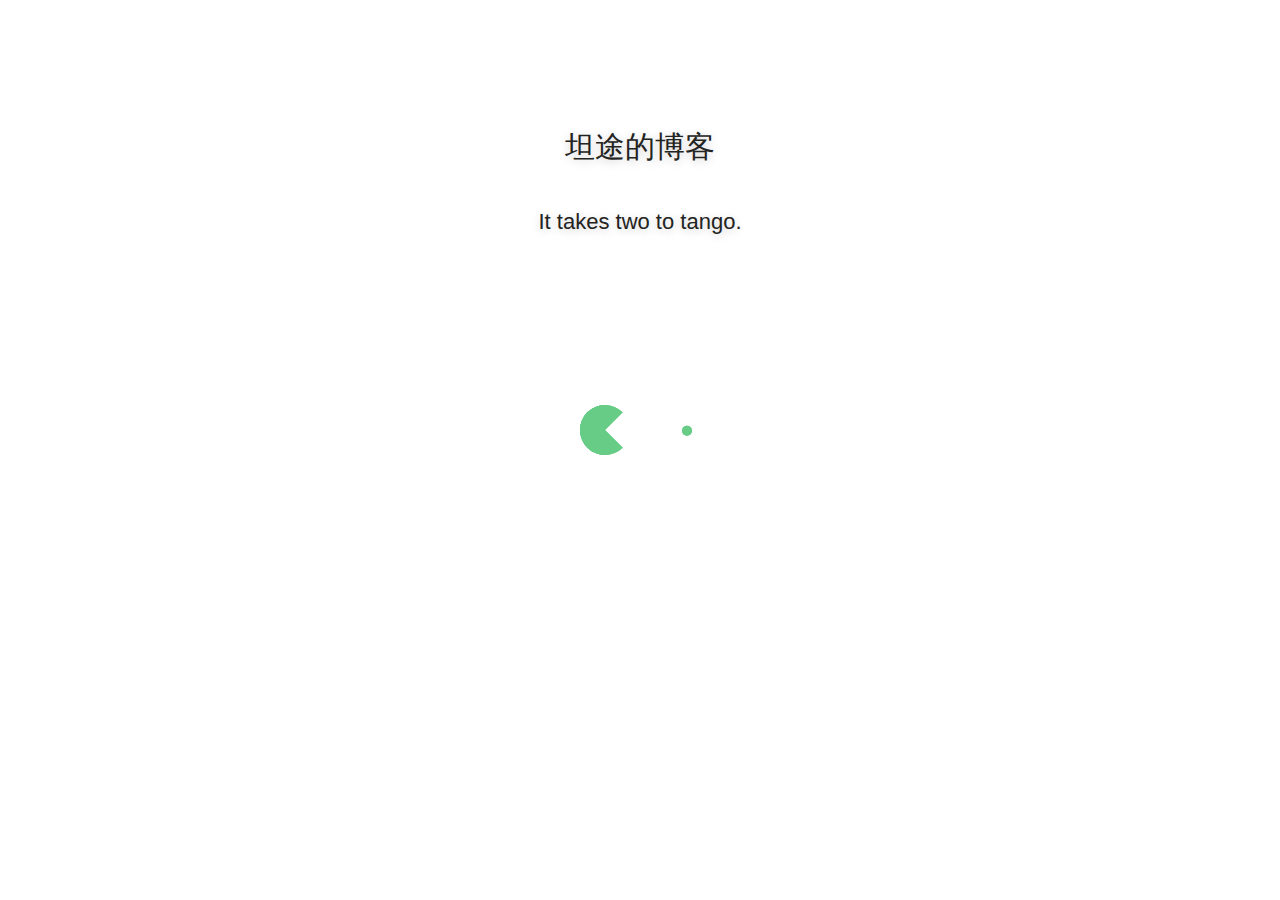
==== index.html @ ad247291 "update" ====
<!DOCTYPE html>
<html lang="en-US">
  <head>
    <meta charset="utf-8">
    <meta name="viewport" content="width=device-width,initial-scale=1">
    <title>坦途的博客</title>
    <meta name="generator" content="VuePress 1.9.7">
    <link rel="icon" href="/favicon.ico">
    <script language="javascript" type="text/javascript" src="https://cdn.bootcdn.net/ajax/libs/jquery/3.5.1/jquery.min.js"></script>
    <script language="javascript" type="text/javascript" src="/js/mouseClick.js"></script>
    <script language="javascript" type="text/javascript" src="/js/bg.js"></script>
    <script language="javascript" type="text/javascript" src="/js/circleMagic.js"></script>
    <script language="javascript" type="text/javascript" src="/js/sakura.js"></script>
    <meta name="description" content="It takes two to tango.">
    <meta name="viewport" content="width=device-width,initial-scale=1,user-scalable=no">
    
    <link rel="preload" href="/assets/css/0.styles.08d6e5a1.css" as="style"><link rel="preload" href="/assets/js/app.681c0b1e.js" as="script"><link rel="preload" href="/assets/js/4.65fab8c6.js" as="script"><link rel="preload" href="/assets/js/1.36ae6f79.js" as="script"><link rel="preload" href="/assets/js/11.b7200c0e.js" as="script"><link rel="preload" href="/assets/js/15.b7b24d0b.js" as="script"><link rel="prefetch" href="/assets/js/10.101d012e.js"><link rel="prefetch" href="/assets/js/12.d0e3d123.js"><link rel="prefetch" href="/assets/js/13.38e0ecf8.js"><link rel="prefetch" href="/assets/js/14.54c830d2.js"><link rel="prefetch" href="/assets/js/16.0310e8f3.js"><link rel="prefetch" href="/assets/js/17.eee7aa56.js"><link rel="prefetch" href="/assets/js/18.814bb963.js"><link rel="prefetch" href="/assets/js/19.5efe7619.js"><link rel="prefetch" href="/assets/js/2.e33a7ce2.js"><link rel="prefetch" href="/assets/js/20.8f6e6305.js"><link rel="prefetch" href="/assets/js/21.80fed3c0.js"><link rel="prefetch" href="/assets/js/5.f09a532a.js"><link rel="prefetch" href="/assets/js/6.8b964bed.js"><link rel="prefetch" href="/assets/js/7.1ca978a0.js"><link rel="prefetch" href="/assets/js/8.c903c54b.js"><link rel="prefetch" href="/assets/js/9.4a20e433.js">
    <link rel="stylesheet" href="/assets/css/0.styles.08d6e5a1.css">
  </head>
  <body>
    <div id="app" data-server-rendered="true"><div class="theme-container no-sidebar" data-v-7b36d792><div data-v-7b36d792><div id="loader-wrapper" class="loading-wrapper" data-v-d48f4d20 data-v-7b36d792 data-v-7b36d792><div class="loader-main" data-v-d48f4d20><div data-v-d48f4d20></div><div data-v-d48f4d20></div><div data-v-d48f4d20></div><div data-v-d48f4d20></div></div> <h3 class="title" data-v-d48f4d20>坦途的博客</h3> <p class="description" data-v-d48f4d20>It takes two to tango.</p></div> <div class="password-shadow password-wrapper-out" style="display:none;" data-v-58d5ab76 data-v-7b36d792 data-v-7b36d792><h3 class="title" style="display:none;" data-v-58d5ab76 data-v-58d5ab76>坦途的博客</h3> <!----> <label id="box" class="inputBox" style="display:none;" data-v-58d5ab76 data-v-58d5ab76><input type="password" value="" data-v-58d5ab76> <span data-v-58d5ab76>Konck! Knock!</span> <button data-v-58d5ab76>OK</button></label> <div class="footer" style="display:none;" data-v-58d5ab76 data-v-58d5ab76><span data-v-58d5ab76><i class="iconfont reco-theme" data-v-58d5ab76></i> <a target="blank" href="https://vuepress-theme-reco.recoluan.com" data-v-58d5ab76>vuePress-theme-reco</a></span> <span data-v-58d5ab76><i class="iconfont reco-copyright" data-v-58d5ab76></i> <a data-v-58d5ab76><span data-v-58d5ab76>坦途</span>
            
          <!---->
          2022
        </a></span></div></div> <div class="hide" data-v-7b36d792><header class="navbar" style="position:relative;background:none;box-shadow:none;background-color:rgba(0, 0, 0, 0.2);" data-v-7b36d792><div class="sidebar-button"><svg xmlns="http://www.w3.org/2000/svg" aria-hidden="true" role="img" viewBox="0 0 448 512" class="icon"><path fill="currentColor" d="M436 124H12c-6.627 0-12-5.373-12-12V80c0-6.627 5.373-12 12-12h424c6.627 0 12 5.373 12 12v32c0 6.627-5.373 12-12 12zm0 160H12c-6.627 0-12-5.373-12-12v-32c0-6.627 5.373-12 12-12h424c6.627 0 12 5.373 12 12v32c0 6.627-5.373 12-12 12zm0 160H12c-6.627 0-12-5.373-12-12v-32c0-6.627 5.373-12 12-12h424c6.627 0 12 5.373 12 12v32c0 6.627-5.373 12-12 12z"></path></svg></div> <a href="/" aria-current="page" class="home-link router-link-exact-active router-link-active"><img src="https://zyj_yida.gitee.io/source/img/ico/logo.png" alt="坦途的博客" class="logo"> <span class="site-name" style="color:#fff;">坦途的博客</span></a> <div class="links" style="background:none;"><!----> <div class="search-box"><i class="iconfont reco-search" style="color:#fff;"></i> <input aria-label="Search" autocomplete="off" spellcheck="false" value=""> <!----></div> <nav class="nav-links can-hide"><div class="nav-item"><a href="/" aria-current="page" class="nav-link router-link-exact-active router-link-active" style="color:#fff;"><i class="iconfont reco-home" style="color:#fff;"></i>
  主页
</a></div><div class="nav-item"><div class="dropdown-wrapper"><a class="dropdown-title" style="color:#fff;"><span class="title"><i class="iconfont reco-category" style="color:#fff;"></i>
      文章
    </span> <span class="arrow right" style="border-top:6px solid rgba(255,255,255,0.9);"></span></a> <ul class="nav-dropdown" style="background-color:rgba(0,0,0,0.2);display:none;"><li class="dropdown-item"><!----> <a href="/categories/Others/" class="nav-link" style="color:#fff;"><i class="iconfont undefined" style="color:#fff;"></i>
  Others
</a></li><li class="dropdown-item"><!----> <a href="/categories/Back-end/" class="nav-link" style="color:#fff;"><i class="iconfont undefined" style="color:#fff;"></i>
  Back-end
</a></li><li class="dropdown-item"><!----> <a href="/categories/Essay/" class="nav-link" style="color:#fff;"><i class="iconfont undefined" style="color:#fff;"></i>
  Essay
</a></li></ul></div></div><div class="nav-item"><a href="/tag/" class="nav-link" style="color:#fff;"><i class="iconfont reco-tag" style="color:#fff;"></i>
  标签
</a></div><div class="nav-item"><a href="/timeline/" class="nav-link" style="color:#fff;"><i class="iconfont reco-date" style="color:#fff;"></i>
  时间轴
</a></div><div class="nav-item"><a href="/about/" class="nav-link" style="color:#fff;"><i class="iconfont reco-account" style="color:#fff;"></i>
  关于我
</a></div><div class="nav-item"><div class="dropdown-wrapper"><a class="dropdown-title" style="color:#fff;"><span class="title"><i class="iconfont reco-message" style="color:#fff;"></i>
      联系我
    </span> <span class="arrow right" style="border-top:6px solid rgba(255,255,255,0.9);"></span></a> <ul class="nav-dropdown" style="background-color:rgba(0,0,0,0.2);display:none;"><li class="dropdown-item"><!----> <a href="https://github.com/yida-zyj" target="_blank" rel="noopener noreferrer" class="nav-link external" style="color:#fff;hover:red;"><i class="iconfont reco-github" style="color:#fff;"></i>
  GitHub
  <span><svg xmlns="http://www.w3.org/2000/svg" aria-hidden="true" focusable="false" x="0px" y="0px" viewBox="0 0 100 100" width="15" height="15" class="icon outbound"><path fill="currentColor" d="M18.8,85.1h56l0,0c2.2,0,4-1.8,4-4v-32h-8v28h-48v-48h28v-8h-32l0,0c-2.2,0-4,1.8-4,4v56C14.8,83.3,16.6,85.1,18.8,85.1z"></path> <polygon fill="currentColor" points="45.7,48.7 51.3,54.3 77.2,28.5 77.2,37.2 85.2,37.2 85.2,14.9 62.8,14.9 62.8,22.9 71.5,22.9"></polygon></svg> <span class="sr-only">(opens new window)</span></span></a></li></ul></div></div> <!----></nav></div></header> <div class="sidebar-mask" data-v-7b36d792></div> <aside class="sidebar" data-v-7b36d792><div class="personal-info-wrapper" data-v-3eba7259 data-v-7b36d792><img src="https://zyj_yida.gitee.io/source/img/ico/head.jpg" alt="author-avatar" class="personal-img" data-v-3eba7259> <h3 class="name" data-v-3eba7259>
    坦途
  </h3> <div class="num" data-v-3eba7259><div data-v-3eba7259><h3 data-v-3eba7259>4</h3> <h6 data-v-3eba7259>Article</h6></div> <div data-v-3eba7259><h3 data-v-3eba7259>2</h3> <h6 data-v-3eba7259>Tag</h6></div></div> <hr data-v-3eba7259></div> <nav class="nav-links"><div class="nav-item"><a href="/" aria-current="page" class="nav-link router-link-exact-active router-link-active" style="color:#fff;"><i class="iconfont reco-home" style="color:#fff;"></i>
  主页
</a></div><div class="nav-item"><div class="dropdown-wrapper"><a class="dropdown-title" style="color:#fff;"><span class="title"><i class="iconfont reco-category" style="color:#fff;"></i>
      文章
    </span> <span class="arrow right" style="border-top:6px solid rgba(255,255,255,0.9);"></span></a> <ul class="nav-dropdown" style="background-color:rgba(0,0,0,0.2);display:none;"><li class="dropdown-item"><!----> <a href="/categories/Others/" class="nav-link" style="color:#fff;"><i class="iconfont undefined" style="color:#fff;"></i>
  Others
</a></li><li class="dropdown-item"><!----> <a href="/categories/Back-end/" class="nav-link" style="color:#fff;"><i class="iconfont undefined" style="color:#fff;"></i>
  Back-end
</a></li><li class="dropdown-item"><!----> <a href="/categories/Essay/" class="nav-link" style="color:#fff;"><i class="iconfont undefined" style="color:#fff;"></i>
  Essay
</a></li></ul></div></div><div class="nav-item"><a href="/tag/" class="nav-link" style="color:#fff;"><i class="iconfont reco-tag" style="color:#fff;"></i>
  标签
</a></div><div class="nav-item"><a href="/timeline/" class="nav-link" style="color:#fff;"><i class="iconfont reco-date" style="color:#fff;"></i>
  时间轴
</a></div><div class="nav-item"><a href="/about/" class="nav-link" style="color:#fff;"><i class="iconfont reco-account" style="color:#fff;"></i>
  关于我
</a></div><div class="nav-item"><div class="dropdown-wrapper"><a class="dropdown-title" style="color:#fff;"><span class="title"><i class="iconfont reco-message" style="color:#fff;"></i>
      联系我
    </span> <span class="arrow right" style="border-top:6px solid rgba(255,255,255,0.9);"></span></a> <ul class="nav-dropdown" style="background-color:rgba(0,0,0,0.2);display:none;"><li class="dropdown-item"><!----> <a href="https://github.com/yida-zyj" target="_blank" rel="noopener noreferrer" class="nav-link external" style="color:#fff;hover:red;"><i class="iconfont reco-github" style="color:#fff;"></i>
  GitHub
  <span><svg xmlns="http://www.w3.org/2000/svg" aria-hidden="true" focusable="false" x="0px" y="0px" viewBox="0 0 100 100" width="15" height="15" class="icon outbound"><path fill="currentColor" d="M18.8,85.1h56l0,0c2.2,0,4-1.8,4-4v-32h-8v28h-48v-48h28v-8h-32l0,0c-2.2,0-4,1.8-4,4v56C14.8,83.3,16.6,85.1,18.8,85.1z"></path> <polygon fill="currentColor" points="45.7,48.7 51.3,54.3 77.2,28.5 77.2,37.2 85.2,37.2 85.2,14.9 62.8,14.9 62.8,22.9 71.5,22.9"></polygon></svg> <span class="sr-only">(opens new window)</span></span></a></li></ul></div></div> <!----></nav> <!----> </aside> <div class="password-shadow password-wrapper-in" style="display:none;" data-v-58d5ab76 data-v-7b36d792><h3 class="title" style="display:none;" data-v-58d5ab76 data-v-58d5ab76></h3> <!----> <label id="box" class="inputBox" style="display:none;" data-v-58d5ab76 data-v-58d5ab76><input type="password" value="" data-v-58d5ab76> <span data-v-58d5ab76>Konck! Knock!</span> <button data-v-58d5ab76>OK</button></label> <div class="footer" style="display:none;" data-v-58d5ab76 data-v-58d5ab76><span data-v-58d5ab76><i class="iconfont reco-theme" data-v-58d5ab76></i> <a target="blank" href="https://vuepress-theme-reco.recoluan.com" data-v-58d5ab76>vuePress-theme-reco</a></span> <span data-v-58d5ab76><i class="iconfont reco-copyright" data-v-58d5ab76></i> <a data-v-58d5ab76><span data-v-58d5ab76>坦途</span>
            
          <!---->
          2022
        </a></span></div></div> <div data-v-7b36d792><div class="home-blog"><div class="hero fullscreen" style="text-align:center;overflow:hidden;background:\n          url(https://zyj_yida.gitee.io/source/img/indexbg/6.jpg?timestamp=1644376699963) center/cover no-repeat\n        ;"><div style="position: absolute;transform: translate(-50%, -50%);top: 50%;left: 50%;width: 100%;"><!----> <!----> <!----></div> <div class="main" data-v-1d7e3baa><h4 class="scroll-down" data-v-1d7e3baa></h4></div> <!----></div> <div class="home-blog-wrapper" style="margin:3rem auto 0;display:none;"><div class="blog-list"><div class="abstract-wrapper" data-v-60d56aa7><div class="abstract-item" data-v-2ae07a8d data-v-60d56aa7><div class="cover-wrap flyl" style="background:url(https://zyj_yida.gitee.io/source/img/indexbg/1.jpg) center/cover no-repeat;" data-v-2ae07a8d></div> <div class="abstract-content-wrap flyl" style="margin-left:5%;" data-v-2ae07a8d><!----> <div class="title" data-v-2ae07a8d><!----> <a href="/views/%E5%90%8E%E7%AB%AF/2021/04/%E7%A4%BA%E4%BE%8B%E4%B8%80.html" data-v-2ae07a8d>示例一</a></div> <div class="abstract" data-v-2ae07a8d><div class="custom-block tip">
<p>记录一些Mysql函数</p>
</div>
</div> <div data-v-e763f84e data-v-2ae07a8d><i class="iconfont reco-account" data-v-e763f84e><span data-v-e763f84e>坦途</span></i> <i class="iconfont reco-date" data-v-e763f84e><span data-v-e763f84e>2021-11-11</span></i> <!----> <i class="iconfont reco-tag tags" data-v-e763f84e><span class="tag-item" data-v-e763f84e>Mysql</span></i></div></div></div><div class="abstract-item" data-v-2ae07a8d data-v-60d56aa7><div class="cover-wrap flyr" style="background:url(https://zyj_yida.gitee.io/source/img/indexbg/6.jpg) center/cover no-repeat;" data-v-2ae07a8d></div> <div class="abstract-content-wrap flyr" style="margin-right:5%;" data-v-2ae07a8d><!----> <div class="title" data-v-2ae07a8d><!----> <a href="/views/%E5%90%8E%E7%AB%AF/2020/08/%E7%A4%BA%E4%BE%8B%E4%BA%8C.html" data-v-2ae07a8d>示例二</a></div> <!----> <div data-v-e763f84e data-v-2ae07a8d><i class="iconfont reco-account" data-v-e763f84e><span data-v-e763f84e>坦途</span></i> <i class="iconfont reco-date" data-v-e763f84e><span data-v-e763f84e>2020-11-11</span></i> <!----> <i class="iconfont reco-tag tags" data-v-e763f84e><span class="tag-item" data-v-e763f84e>Freemarker</span></i></div></div></div></div> <div class="pagation pagation" style="display:none;" data-v-640500d5><div class="pagation-list" data-v-640500d5><span unselectable="on" class="jump" style="display:none;" data-v-640500d5>Prev</span> <span class="jump" style="display:none;" data-v-640500d5>1</span> <span class="ellipsis" style="display:none;" data-v-640500d5>...</span> <span class="jump bgprimary" data-v-640500d5>1</span> <span class="ellipsis" style="display:none;" data-v-640500d5>...</span> <span class="jump" style="display:none;" data-v-640500d5>1</span> <span class="jump" style="display:none;" data-v-640500d5>Next</span> <span class="jumppoint" data-v-640500d5>跳转到：</span> <span class="jumpinp" data-v-640500d5><input type="text" value="" data-v-640500d5></span> <span class="jump gobtn" data-v-640500d5>GO</span></div></div></div> <div class="info-wrapper"><div class="personal-info-wrapper" data-v-3eba7259><img src="https://zyj_yida.gitee.io/source/img/ico/head.jpg" alt="author-avatar" class="personal-img" data-v-3eba7259> <h3 class="name" data-v-3eba7259>
    坦途
  </h3> <div class="num" data-v-3eba7259><div data-v-3eba7259><h3 data-v-3eba7259>4</h3> <h6 data-v-3eba7259>Article</h6></div> <div data-v-3eba7259><h3 data-v-3eba7259>2</h3> <h6 data-v-3eba7259>Tag</h6></div></div> <hr data-v-3eba7259></div> <h4><i class="iconfont reco-category"></i> Category</h4> <ul class="category-wrapper"><li class="category-item"><a href="/categories/Others/"><span class="category-name">Others</span> <span class="post-num" style="background-color:#fb9b5f;">1</span></a></li><li class="category-item"><a href="/categories/Back-end/"><span class="category-name">Back-end</span> <span class="post-num" style="background-color:#3498db;">2</span></a></li><li class="category-item"><a href="/categories/Essay/"><span class="category-name">Essay</span> <span class="post-num" style="background-color:#67cc86;">1</span></a></li></ul> <hr> <h4><i class="iconfont reco-tag"></i> Tag</h4> <div class="tags" data-v-c555d72c><span style="background-color:#e15b64;" data-v-c555d72c>All</span><span style="background-color:#abbd81;" data-v-c555d72c>Freemarker</span><span style="background-color:#fb9b5f;" data-v-c555d72c>Mysql</span></div> <h4><i class="iconfont reco-friend"></i> Friend Link</h4> <div class="friend-link-wrapper" data-v-42de25a7><div target="_blank" class="friend-link-item" data-v-42de25a7><span class="list-style" style="background-color:#f47e60;" data-v-42de25a7></span>
    午后南杂
    <div class="popup-window-wrapper" data-v-42de25a7 data-v-42de25a7><div class="popup-window" data-v-42de25a7><div class="logo" data-v-42de25a7><img src="//1.gravatar.com/avatar/96c4520adcd6c7233dd9886bef10d862?s=50&amp;amp;d=mm&amp;amp;r=x" data-v-42de25a7></div> <div class="info" data-v-42de25a7><div class="title" data-v-42de25a7><h4 data-v-42de25a7>午后南杂</h4> <a href="https://www.recoluan.com" target="_blank" class="btn-go" style="background-color:#f47e60;" data-v-42de25a7>GO</a></div> <p data-v-42de25a7>Enjoy when you can, and endure when you must.</p></div></div></div></div><div target="_blank" class="friend-link-item" data-v-42de25a7><span class="list-style" style="background-color:#f47e60;" data-v-42de25a7></span>
    vuepress-theme-reco
    <div class="popup-window-wrapper" data-v-42de25a7 data-v-42de25a7><div class="popup-window" data-v-42de25a7><div class="logo" data-v-42de25a7><img src="//1.gravatar.com/avatar/d41d8cd98f00b204e9800998ecf8427e?s=50&amp;amp;d=mm&amp;amp;r=x" data-v-42de25a7></div> <div class="info" data-v-42de25a7><div class="title" data-v-42de25a7><h4 data-v-42de25a7>vuepress-theme-reco</h4> <a href="https://vuepress-theme-reco.recoluan.com" target="_blank" class="btn-go" style="background-color:#f47e60;" data-v-42de25a7>GO</a></div> <p data-v-42de25a7>A simple and beautiful vuepress Blog &amp; Doc theme.</p></div></div></div></div><div target="_blank" class="friend-link-item" data-v-42de25a7><span class="list-style" style="background-color:#849b87;" data-v-42de25a7></span>
    张益达
    <div class="popup-window-wrapper" data-v-42de25a7 data-v-42de25a7><div class="popup-window" data-v-42de25a7><div class="logo" data-v-42de25a7><img src="//1.gravatar.com/avatar/d41d8cd98f00b204e9800998ecf8427e?s=50&amp;amp;d=mm&amp;amp;r=x" data-v-42de25a7></div> <div class="info" data-v-42de25a7><div class="title" data-v-42de25a7><h4 data-v-42de25a7>张益达</h4> <a href="https://zyj_yida.gitee.io/" target="_blank" class="btn-go" style="background-color:#849b87;" data-v-42de25a7>GO</a></div> <p data-v-42de25a7>张益达</p></div></div></div></div></div></div></div> <div custom="" class="home-center content__default" style="display:none;"></div></div> <div class="footer-wrapper footer" data-v-614619a2><span data-v-614619a2><i class="iconfont reco-theme" data-v-614619a2></i> <a target="blank" href="https://vuepress-theme-reco.recoluan.com" data-v-614619a2>vuepress-theme-reco@1.5.5</a></span> <!----> <span data-v-614619a2><i class="iconfont reco-copyright" data-v-614619a2></i> <a data-v-614619a2><span data-v-614619a2>坦途</span>
        
      <!---->
      2022
    </a></span> <span style="display:;" data-v-614619a2><i class="iconfont reco-eye" data-v-614619a2></i> <span id="/" data-flag-title="Your Article Title" class="leancloud-visitors" data-v-614619a2><a class="leancloud-visitors-count"></a></span></span> <!----> <div class="comments-wrapper" style="display:none;" data-v-614619a2><div class="valine-wrapper"><div id="valine"></div></div></div></div></div></div></div></div><div class="global-ui"><div class="back-to-ceiling" style="right:1rem;bottom:6rem;width:2.5rem;height:2.5rem;border-radius:.25rem;line-height:2.5rem;display:none;" data-v-c6073ba8 data-v-c6073ba8><svg t="1574745035067" viewBox="0 0 1024 1024" version="1.1" xmlns="http://www.w3.org/2000/svg" p-id="5404" class="icon" data-v-c6073ba8><path d="M526.60727968 10.90185116a27.675 27.675 0 0 0-29.21455937 0c-131.36607665 82.28402758-218.69155461 228.01873535-218.69155402 394.07834331a462.20625001 462.20625001 0 0 0 5.36959153 69.94390903c1.00431239 6.55289093-0.34802892 13.13561351-3.76865779 18.80351572-32.63518765 54.11355614-51.75690182 118.55860487-51.7569018 187.94566865a371.06718723 371.06718723 0 0 0 11.50484808 91.98906777c6.53300375 25.50556257 41.68394495 28.14064038 52.69160883 4.22606766 17.37162448-37.73630017 42.14135425-72.50938081 72.80769204-103.21549295 2.18761121 3.04276886 4.15646224 6.24463696 6.40373557 9.22774369a1871.4375 1871.4375 0 0 0 140.04691725 5.34970492 1866.36093723 1866.36093723 0 0 0 140.04691723-5.34970492c2.24727335-2.98310674 4.21612437-6.18497483 6.3937923-9.2178004 30.66633723 30.70611158 55.4360664 65.4791928 72.80769147 103.21549355 11.00766384 23.91457269 46.15860503 21.27949489 52.69160879-4.22606768a371.15156223 371.15156223 0 0 0 11.514792-91.99901164c0-69.36717486-19.13165746-133.82216804-51.75690182-187.92578088-3.42062944-5.66790279-4.76302748-12.26056868-3.76865837-18.80351632a462.20625001 462.20625001 0 0 0 5.36959269-69.943909c-0.00994388-166.08943902-87.32547796-311.81420293-218.6915546-394.09823051zM605.93803103 357.87693858a93.93749974 93.93749974 0 1 1-187.89594924 6.1e-7 93.93749974 93.93749974 0 0 1 187.89594924-6.1e-7z" p-id="5405" data-v-c6073ba8></path><path d="M429.50777625 765.63860547C429.50777625 803.39355007 466.44236686 1000.39046097 512.00932183 1000.39046097c45.56695499 0 82.4922232-197.00623328 82.5015456-234.7518555 0-37.75494459-36.9345906-68.35043303-82.4922232-68.34111062-45.57627738-0.00932239-82.52019037 30.59548842-82.51086798 68.34111062z" p-id="5406" data-v-c6073ba8></path></svg></div><div></div></div></div>
    <script src="/assets/js/app.681c0b1e.js" defer></script><script src="/assets/js/4.65fab8c6.js" defer></script><script src="/assets/js/1.36ae6f79.js" defer></script><script src="/assets/js/11.b7200c0e.js" defer></script><script src="/assets/js/15.b7b24d0b.js" defer></script>
  </body>
</html>
---- assets/css/0.styles.08d6e5a1.css ----
@import url(https://github.githubassets.com/assets/gist-embed-4ac6018bcc05457cde2f66d2e7299d11.css);.medium-zoom-overlay{z-index:100}.medium-zoom-overlay~img{z-index:101}html{scroll-behavior:smooth}div[class][class*=language-]:before{right:70px}.v-copy-code-btn[data-v-a4cb51ca]{cursor:pointer;color:hsla(0,0%,54.9%,.8);transition:color .1s;position:absolute;z-index:3;top:.8em;right:15px;font-size:.75rem}.v-copy-code-btn[data-v-a4cb51ca]:hover{color:#8c8c8c}.home-blog>.hero>.mask{background-position:bottom!important}.locked{margin:1rem 0;padding:.1rem 1.5rem;border-radius:.4rem;background-color:#f0f4f8}.locked .title{font-weight:700}.home-blog .home-blog-wrapper .info-wrapper{margin-top:0!important}.sidebar>.sidebar-links>li>a.sidebar-link{font-size:1.5em!important;margin-left:-1em}a.sidebar-link{font-size:16px!important}.sub-sidebar-wrapper{width:18rem!important}.sidebar-heading span{font-size:1.2em;font-weight:700}.sidebar-heading.open span{font-weight:700}.home-blog-wrapper{opacity:.85!important}body{background-color:#f8f8ff}.fullPic .iconfont,.fullPic .iconfont .leancloud-visitors-count{color:#fff!important}body[data-v-c6073ba8]{cursor:url(/cursor.ico),auto}.home-blog .hero .description[data-v-c6073ba8],.home-blog .hero h1[data-v-c6073ba8]{color:#67cc86!important}#valine-vuepress-comment[data-v-c6073ba8]{max-width:750px;margin:0 auto}#valine-vuepress-comment .vheader input[name=link][data-v-c6073ba8]{display:none}#valine-vuepress-comment .vheader .vinput[data-v-c6073ba8]{width:50%}blockquote[data-v-c6073ba8]{background-color:transparent!important;font-size:1rem!important;color:#999!important;border-left:.25rem solid #dfe2e5!important;margin:20px 20px 20px 0!important;padding:0 0 0 1rem!important}.custom-block.tip[data-v-c6073ba8]{background-color:hsla(0,0%,83.1%,.322)!important}.custom-block.warning[data-v-c6073ba8]{background-color:rgba(255,161,109,.278)!important}.custom-block.danger[data-v-c6073ba8]{background-color:rgba(249,180,180,.341)!important}summary[data-v-c6073ba8]{font-weight:550;font-size:16px;margin-top:.2rem;padding-top:11px;padding-bottom:11px;background-color:rgba(117,130,107,.259);border-radius:5px}.timeline-wrapper .year[data-v-c6073ba8]{margin:80px 0 20px!important;font-size:27px!important}.timeline-wrapper .year-wrapper li[data-v-c6073ba8]{padding:10px 20px!important;border-bottom:2px solid rgba(153,157,160,.42)!important;background:rgba(193,193,230,.149);border-radius:5rem;margin:5px 0;transition:all .5s}.timeline-wrapper .year-wrapper li[data-v-c6073ba8]:hover{transform:translate(50px);transition:all .5s}.timeline-wrapper .year-wrapper li .date[data-v-c6073ba8]{width:43px!important;font-size:13px!important}.timeline-wrapper .year-wrapper li .date[data-v-c6073ba8]:before{top:22px!important;border:1px solid!important}.timeline-wrapper[data-v-c6073ba8]:after{background:#87ceeb!important}.timeline-wrapper .desc[data-v-c6073ba8]:before,.timeline-wrapper .year[data-v-c6073ba8]:before{background:#5f9ea0!important}.page[data-v-c6073ba8],.password-wrapper-in[data-v-c6073ba8]{margin-left:8rem!important}.comments-wrapper[data-v-c6073ba8]{padding:2rem 2rem 2rem 10rem!important}#valine .vwrap .vedit #veditor[data-v-c6073ba8]{background:url(/znote/img/other/comment.png);background-position:90% 60%;background-size:16rem 10rem;background-repeat:no-repeat}@media (max-width:959px){.sidebar[data-v-c6073ba8]{font-size:15px;width:16.4rem!important}.page[data-v-c6073ba8],.password-wrapper-in[data-v-c6073ba8]{margin-left:16.4rem!important}.comments-wrapper[data-v-c6073ba8]{padding:2rem 2rem 2rem 18.04rem!important}}@media (max-width:719px){.sidebar[data-v-c6073ba8]{top:0;padding-top:3.6rem!important;transform:translateX(-100%);transition:transform .2s ease}.page[data-v-c6073ba8],.password-wrapper-in[data-v-c6073ba8]{margin-left:0!important}.comments-wrapper[data-v-c6073ba8]{padding:2rem!important}.theme-container.sidebar-open .sidebar[data-v-c6073ba8]{transform:translateX(0)!important}.theme-container.no-navbar .sidebar[data-v-c6073ba8]{padding-top:0!important}.password-shadow[data-v-c6073ba8]{padding-left:0!important}}@media (max-width:419px){h1[data-v-c6073ba8]{font-size:1.9rem}.content__default div[class*=language-][data-v-c6073ba8]{margin:.85rem -1.5rem!important;border-radius:0}}@media (min-width:720px){.theme-container.no-sidebar .sidebar[data-v-c6073ba8]{display:none}.theme-container.no-sidebar .page[data-v-c6073ba8],.theme-container.no-sidebar .password-wrapper-in[data-v-c6073ba8]{margin-left:0!important}.theme-container.no-sidebar .comments-wrapper[data-v-c6073ba8]{padding:2rem!important}}.abstract-item[data-v-c6073ba8]{background-color:rgba(172,220,253,.239)!important;transition:all .5s}.abstract-item[data-v-c6073ba8]:hover{transform:scale(1.02);transition:all .5s}[data-v-c6073ba8]::-webkit-scrollbar{width:6px!important}[data-v-c6073ba8]::-webkit-scrollbar-thumb{background-color:rgba(148,152,156,.549)!important;background-clip:padding-box!important;border-radius:10em!important}[data-v-c6073ba8]::-webkit-scrollbar-track-piece{background-color:transparent!important;border-radius:0!important}[data-v-c6073ba8]::-webkit-scrollbar-thumb:hover{background-color:#bbb!important}.navbar .links[data-v-c6073ba8]{font-size:15.5px!important}.theorem[data-v-c6073ba8]{margin:1rem 0;padding:.1rem 1.5rem;border-radius:.4rem;background-color:rgba(201,218,234,.38)}.theorem .title[data-v-c6073ba8]{font-weight:700}.custom-block.right[data-v-c6073ba8]{color:rgba(0,0,0,.4);font-size:.9rem;text-align:right}.back-to-ceiling[data-v-c6073ba8]{background-color:#fff;background-color:var(--background-color);box-shadow:0 1px 6px 0 rgba(0,0,0,.2);box-shadow:var(--box-shadow);position:fixed;display:inline-block;text-align:center;cursor:pointer}.back-to-ceiling[data-v-c6073ba8]::hover{background:#d5dbe7}.back-to-ceiling .icon[data-v-c6073ba8]{position:absolute;top:0;bottom:0;left:0;right:0;margin:auto;width:26px;height:26px;fill:#67cc86}.fade-enter-active[data-v-c6073ba8],.fade-leave-active[data-v-c6073ba8]{transition:all .5s}.fade-enter[data-v-c6073ba8],.fade-leave-to[data-v-c6073ba8]{opacity:0;transform:translateY(120px)}body[data-v-d48f4d20]{cursor:url(/cursor.ico),auto}.home-blog .hero .description[data-v-d48f4d20],.home-blog .hero h1[data-v-d48f4d20]{color:#67cc86!important}#valine-vuepress-comment[data-v-d48f4d20]{max-width:750px;margin:0 auto}#valine-vuepress-comment .vheader input[name=link][data-v-d48f4d20]{display:none}#valine-vuepress-comment .vheader .vinput[data-v-d48f4d20]{width:50%}blockquote[data-v-d48f4d20]{background-color:transparent!important;font-size:1rem!important;color:#999!important;border-left:.25rem solid #dfe2e5!important;margin:20px 20px 20px 0!important;padding:0 0 0 1rem!important}.custom-block.tip[data-v-d48f4d20]{background-color:hsla(0,0%,83.1%,.322)!important}.custom-block.warning[data-v-d48f4d20]{background-color:rgba(255,161,109,.278)!important}.custom-block.danger[data-v-d48f4d20]{background-color:rgba(249,180,180,.341)!important}summary[data-v-d48f4d20]{font-weight:550;font-size:16px;margin-top:.2rem;padding-top:11px;padding-bottom:11px;background-color:rgba(117,130,107,.259);border-radius:5px}.timeline-wrapper .year[data-v-d48f4d20]{margin:80px 0 20px!important;font-size:27px!important}.timeline-wrapper .year-wrapper li[data-v-d48f4d20]{padding:10px 20px!important;border-bottom:2px solid rgba(153,157,160,.42)!important;background:rgba(193,193,230,.149);border-radius:5rem;margin:5px 0;transition:all .5s}.timeline-wrapper .year-wrapper li[data-v-d48f4d20]:hover{transform:translate(50px);transition:all .5s}.timeline-wrapper .year-wrapper li .date[data-v-d48f4d20]{width:43px!important;font-size:13px!important}.timeline-wrapper .year-wrapper li .date[data-v-d48f4d20]:before{top:22px!important;border:1px solid!important}.timeline-wrapper[data-v-d48f4d20]:after{background:#87ceeb!important}.timeline-wrapper .desc[data-v-d48f4d20]:before,.timeline-wrapper .year[data-v-d48f4d20]:before{background:#5f9ea0!important}.page[data-v-d48f4d20],.password-wrapper-in[data-v-d48f4d20]{margin-left:8rem!important}.comments-wrapper[data-v-d48f4d20]{padding:2rem 2rem 2rem 10rem!important}#valine .vwrap .vedit #veditor[data-v-d48f4d20]{background:url(/znote/img/other/comment.png);background-position:90% 60%;background-size:16rem 10rem;background-repeat:no-repeat}@media (max-width:959px){.sidebar[data-v-d48f4d20]{font-size:15px;width:16.4rem!important}.page[data-v-d48f4d20],.password-wrapper-in[data-v-d48f4d20]{margin-left:16.4rem!important}.comments-wrapper[data-v-d48f4d20]{padding:2rem 2rem 2rem 18.04rem!important}}@media (max-width:719px){.sidebar[data-v-d48f4d20]{top:0;padding-top:3.6rem!important;transform:translateX(-100%);transition:transform .2s ease}.page[data-v-d48f4d20],.password-wrapper-in[data-v-d48f4d20]{margin-left:0!important}.comments-wrapper[data-v-d48f4d20]{padding:2rem!important}.theme-container.sidebar-open .sidebar[data-v-d48f4d20]{transform:translateX(0)!important}.theme-container.no-navbar .sidebar[data-v-d48f4d20]{padding-top:0!important}.password-shadow[data-v-d48f4d20]{padding-left:0!important}}@media (max-width:419px){h1[data-v-d48f4d20]{font-size:1.9rem}.content__default div[class*=language-][data-v-d48f4d20]{margin:.85rem -1.5rem!important;border-radius:0}}@media (min-width:720px){.theme-container.no-sidebar .sidebar[data-v-d48f4d20]{display:none}.theme-container.no-sidebar .page[data-v-d48f4d20],.theme-container.no-sidebar .password-wrapper-in[data-v-d48f4d20]{margin-left:0!important}.theme-container.no-sidebar .comments-wrapper[data-v-d48f4d20]{padding:2rem!important}}.abstract-item[data-v-d48f4d20]{background-color:rgba(172,220,253,.239)!important;transition:all .5s}.abstract-item[data-v-d48f4d20]:hover{transform:scale(1.02);transition:all .5s}[data-v-d48f4d20]::-webkit-scrollbar{width:6px!important}[data-v-d48f4d20]::-webkit-scrollbar-thumb{background-color:rgba(148,152,156,.549)!important;background-clip:padding-box!important;border-radius:10em!important}[data-v-d48f4d20]::-webkit-scrollbar-track-piece{background-color:transparent!important;border-radius:0!important}[data-v-d48f4d20]::-webkit-scrollbar-thumb:hover{background-color:#bbb!important}.navbar .links[data-v-d48f4d20]{font-size:15.5px!important}.theorem[data-v-d48f4d20]{margin:1rem 0;padding:.1rem 1.5rem;border-radius:.4rem;background-color:rgba(201,218,234,.38)}.theorem .title[data-v-d48f4d20]{font-weight:700}.custom-block.right[data-v-d48f4d20]{color:rgba(0,0,0,.4);font-size:.9rem;text-align:right}#loader-wrapper[data-v-d48f4d20]{height:100vh;width:100vw;background:#fff;background:var(--background-color)}#loader-wrapper .loader-main[data-v-d48f4d20]{position:fixed;width:120px;height:50px;top:45%;left:50%;z-index:555;transform:translate(-50%)}#loader-wrapper .loader-main div[data-v-d48f4d20]:nth-child(2){-webkit-animation:pacman-balls-data-v-d48f4d20 1s linear 0s infinite;animation:pacman-balls-data-v-d48f4d20 1s linear 0s infinite}#loader-wrapper .loader-main div[data-v-d48f4d20]:nth-child(3){-webkit-animation:pacman-balls-data-v-d48f4d20 1s linear .33s infinite;animation:pacman-balls-data-v-d48f4d20 1s linear .33s infinite}#loader-wrapper .loader-main div[data-v-d48f4d20]:nth-child(4){-webkit-animation:pacman-balls-data-v-d48f4d20 1s linear .66s infinite;animation:pacman-balls-data-v-d48f4d20 1s linear .66s infinite}#loader-wrapper .loader-main div[data-v-d48f4d20]:nth-child(5){-webkit-animation:pacman-balls-data-v-d48f4d20 1s linear .99s infinite;animation:pacman-balls-data-v-d48f4d20 1s linear .99s infinite}#loader-wrapper .loader-main div[data-v-d48f4d20]:first-of-type{width:0;height:0;border:25px solid #67cc86;border-right-color:transparent;border-radius:25px;-webkit-animation:rotate_pacman_half_up-data-v-d48f4d20 .5s 0s infinite;animation:rotate_pacman_half_up-data-v-d48f4d20 .5s 0s infinite}#loader-wrapper .loader-main div[data-v-d48f4d20]:nth-child(2){width:0;height:0;border:25px solid #67cc86;border-right-color:transparent;border-radius:25px;-webkit-animation:rotate_pacman_half_down-data-v-d48f4d20 .5s 0s infinite;animation:rotate_pacman_half_down-data-v-d48f4d20 .5s 0s infinite;margin-top:-50px}#loader-wrapper .loader-main div[data-v-d48f4d20]:nth-child(3),#loader-wrapper .loader-main div[data-v-d48f4d20]:nth-child(4),#loader-wrapper .loader-main div[data-v-d48f4d20]:nth-child(5),#loader-wrapper .loader-main div[data-v-d48f4d20]:nth-child(6){background-color:#67cc86;width:15px;height:15px;border-radius:100%;margin:2px;width:10px;height:10px;position:absolute;transform:translateY(-6.25px);top:25px;left:100px}#loader-wrapper .title[data-v-d48f4d20]{margin:8rem auto 2rem;font-size:30px}#loader-wrapper .description[data-v-d48f4d20],#loader-wrapper .title[data-v-d48f4d20]{text-align:center;color:#232321;color:var(--text-color);box-sizing:border-box;padding:0 10px;text-shadow:0 2px 10px rgba(0,0,0,.2)}#loader-wrapper .description[data-v-d48f4d20]{margin:auto;font-size:22px}@-webkit-keyframes pacman-balls-data-v-d48f4d20{75%{opacity:.7}to{transform:translate(-100px,-6.25px)}}@keyframes pacman-balls-data-v-d48f4d20{75%{opacity:.7}to{transform:translate(-100px,-6.25px)}}@-webkit-keyframes rotate_pacman_half_up-data-v-d48f4d20{0%{transform:rotate(270deg)}50%{transform:rotate(1turn)}to{transform:rotate(270deg)}}@keyframes rotate_pacman_half_up-data-v-d48f4d20{0%{transform:rotate(270deg)}50%{transform:rotate(1turn)}to{transform:rotate(270deg)}}@-webkit-keyframes rotate_pacman_half_down-data-v-d48f4d20{0%{transform:rotate(90deg)}50%{transform:rotate(0deg)}to{transform:rotate(90deg)}}@keyframes rotate_pacman_half_down-data-v-d48f4d20{0%{transform:rotate(90deg)}50%{transform:rotate(0deg)}to{transform:rotate(90deg)}}body[data-v-640500d5]{cursor:url(/cursor.ico),auto}.home-blog .hero .description[data-v-640500d5],.home-blog .hero h1[data-v-640500d5]{color:#67cc86!important}#valine-vuepress-comment[data-v-640500d5]{max-width:750px;margin:0 auto}#valine-vuepress-comment .vheader input[name=link][data-v-640500d5]{display:none}#valine-vuepress-comment .vheader .vinput[data-v-640500d5]{width:50%}blockquote[data-v-640500d5]{background-color:transparent!important;font-size:1rem!important;color:#999!important;border-left:.25rem solid #dfe2e5!important;margin:20px 20px 20px 0!important;padding:0 0 0 1rem!important}.custom-block.tip[data-v-640500d5]{background-color:hsla(0,0%,83.1%,.322)!important}.custom-block.warning[data-v-640500d5]{background-color:rgba(255,161,109,.278)!important}.custom-block.danger[data-v-640500d5]{background-color:rgba(249,180,180,.341)!important}summary[data-v-640500d5]{font-weight:550;font-size:16px;margin-top:.2rem;padding-top:11px;padding-bottom:11px;background-color:rgba(117,130,107,.259);border-radius:5px}.timeline-wrapper .year[data-v-640500d5]{margin:80px 0 20px!important;font-size:27px!important}.timeline-wrapper .year-wrapper li[data-v-640500d5]{padding:10px 20px!important;border-bottom:2px solid rgba(153,157,160,.42)!important;background:rgba(193,193,230,.149);border-radius:5rem;margin:5px 0;transition:all .5s}.timeline-wrapper .year-wrapper li[data-v-640500d5]:hover{transform:translate(50px);transition:all .5s}.timeline-wrapper .year-wrapper li .date[data-v-640500d5]{width:43px!important;font-size:13px!important}.timeline-wrapper .year-wrapper li .date[data-v-640500d5]:before{top:22px!important;border:1px solid!important}.timeline-wrapper[data-v-640500d5]:after{background:#87ceeb!important}.timeline-wrapper .desc[data-v-640500d5]:before,.timeline-wrapper .year[data-v-640500d5]:before{background:#5f9ea0!important}.page[data-v-640500d5],.password-wrapper-in[data-v-640500d5]{margin-left:8rem!important}.comments-wrapper[data-v-640500d5]{padding:2rem 2rem 2rem 10rem!important}#valine .vwrap .vedit #veditor[data-v-640500d5]{background:url(/znote/img/other/comment.png);background-position:90% 60%;background-size:16rem 10rem;background-repeat:no-repeat}@media (max-width:959px){.sidebar[data-v-640500d5]{font-size:15px;width:16.4rem!important}.page[data-v-640500d5],.password-wrapper-in[data-v-640500d5]{margin-left:16.4rem!important}.comments-wrapper[data-v-640500d5]{padding:2rem 2rem 2rem 18.04rem!important}}@media (max-width:719px){.sidebar[data-v-640500d5]{top:0;padding-top:3.6rem!important;transform:translateX(-100%);transition:transform .2s ease}.page[data-v-640500d5],.password-wrapper-in[data-v-640500d5]{margin-left:0!important}.comments-wrapper[data-v-640500d5]{padding:2rem!important}.theme-container.sidebar-open .sidebar[data-v-640500d5]{transform:translateX(0)!important}.theme-container.no-navbar .sidebar[data-v-640500d5]{padding-top:0!important}.password-shadow[data-v-640500d5]{padding-left:0!important}}@media (max-width:419px){h1[data-v-640500d5]{font-size:1.9rem}.content__default div[class*=language-][data-v-640500d5]{margin:.85rem -1.5rem!important;border-radius:0}}@media (min-width:720px){.theme-container.no-sidebar .sidebar[data-v-640500d5]{display:none}.theme-container.no-sidebar .page[data-v-640500d5],.theme-container.no-sidebar .password-wrapper-in[data-v-640500d5]{margin-left:0!important}.theme-container.no-sidebar .comments-wrapper[data-v-640500d5]{padding:2rem!important}}.abstract-item[data-v-640500d5]{background-color:rgba(172,220,253,.239)!important;transition:all .5s}.abstract-item[data-v-640500d5]:hover{transform:scale(1.02);transition:all .5s}[data-v-640500d5]::-webkit-scrollbar{width:6px!important}[data-v-640500d5]::-webkit-scrollbar-thumb{background-color:rgba(148,152,156,.549)!important;background-clip:padding-box!important;border-radius:10em!important}[data-v-640500d5]::-webkit-scrollbar-track-piece{background-color:transparent!important;border-radius:0!important}[data-v-640500d5]::-webkit-scrollbar-thumb:hover{background-color:#bbb!important}.navbar .links[data-v-640500d5]{font-size:15.5px!important}.theorem[data-v-640500d5]{margin:1rem 0;padding:.1rem 1.5rem;border-radius:.4rem;background-color:rgba(201,218,234,.38)}.theorem .title[data-v-640500d5]{font-weight:700}.custom-block.right[data-v-640500d5]{color:rgba(0,0,0,.4);font-size:.9rem;text-align:right}.pagation[data-v-640500d5]{font-weight:700;text-align:center;color:#888;color:var(--text-color);margin:20px auto 0;background:#f2f2f2;background:var(--background-color)}.pagation .pagation-list[data-v-640500d5]{font-size:0;line-height:50px;-webkit-touch-callout:none;-webkit-user-select:none;-moz-user-select:none;-ms-user-select:none;user-select:none}.pagation .pagation-list span[data-v-640500d5]{font-size:14px}.pagation .pagation-list span.jump[data-v-640500d5],.pagation .pagation-list span.jumpinp input[data-v-640500d5]{box-shadow:var(--box-shadow);border:1px solid var(--border-color)!important;border:1px solid #ccc}.pagation .pagation-list span.jump[data-v-640500d5]{padding:5px 8px;border-radius:4px;cursor:pointer;margin-left:5px}.pagation .pagation-list span.jumpinp input[data-v-640500d5]{width:55px;height:26px;background-color:var(--background-color);font-size:13px;border-radius:4px;text-align:center;outline:none}.pagation .pagation-list span.bgprimary[data-v-640500d5]{cursor:default;color:#fff;background:#67cc86;border-color:#67cc86}.pagation .pagation-list span.ellipsis[data-v-640500d5]{padding:0 8px}.pagation .pagation-list span.jumppoint[data-v-640500d5]{margin-left:30px}.valine-wrapper #valine.v .vbtn{color:#2c3e50;color:var(--text-color);border:1px solid #eaecef;border-color:var(--border-color)}.valine-wrapper #valine.v .vbtn:hover{color:#67cc86;border-color:#67cc86}.valine-wrapper #valine.v .vwrap{border:1px dashed #eaecef;border-color:var(--border-color)}.valine-wrapper #valine.v .vwrap,.valine-wrapper #valine.v .vwrap .vcontrol .vsubmit{background:rgba(27,31,35,.05);background:var(--code-color)}.valine-wrapper #valine.v .vwrap .vheader .vinput{border-bottom:1px dashed var(--border-color)}.valine-wrapper #valine.v .vwrap .vheader .vinput:-internal-autofill-selected{background-color:var(--code-color)!important}.valine-wrapper #valine.v .vinfo{padding-left:.6rem}.valine-wrapper #valine.v .vlist{padding:0 .6rem;border-radius:.25rem}.valine-wrapper #valine.v .vlist .vcard .vquote{margin-left:0;border-left:none}.valine-wrapper #valine.v .vlist .vcard .vimg{width:2.8rem;height:2.8rem;border-radius:.25rem;border:none}.valine-wrapper #valine.v .vlist .vh{border-bottom:none}.valine-wrapper #valine.v .vlist .vh .vhead .vsys{color:#67cc86;color:var(--text-color);background:rgba(27,31,35,.05);background:var(--code-color)}.valine-wrapper #valine.v .vlist .vh .vmeta{margin-bottom:1rem}.valine-wrapper #valine.v .vlist .vh .vmeta .vat{margin-right:.3rem;background:rgba(27,31,35,.05);background:var(--code-color);border-radius:.25rem;padding:0 .4rem;color:var(--text-color);border:1px solid #eaecef;border-color:var(--border-color)}.valine-wrapper #valine.v .vlist .vh .vmeta .vat:hover{color:#67cc86;border-color:#67cc86}.valine-wrapper #valine.v .vlist .vh .vcontent{background:rgba(27,31,35,.05);background:var(--code-color);border-radius:.25rem;margin:0 .3rem;padding:.1rem .6rem .05rem}.valine-wrapper #valine.v .vlist .vh .vcontent p .at{color:#1abc9c}.valine-wrapper #valine.v .vlist .vh .vcontent.expand:before{z-index:1;background:linear-gradient(180deg,hsla(0,0%,100%,0),#fff);background:linear-gradient(180deg,hsla(0,0%,100%,0),var(--background-color))}.valine-wrapper #valine.v .vlist .vh .vcontent.expand:after{color:#67cc86;color:var(--text-color);background:#fff;background:var(--background-color)}.valine-wrapper #valine.v .info{padding-right:.6rem}.valine-wrapper #valine.v .vbtn,.valine-wrapper #valine.v code,.valine-wrapper #valine.v pre{background:var(--background-color);color:var(--text-color)}

/*!
 * vssue - A vue-powered issue-based comment plugin
 *
 * @version v1.4.8
 * @link https://vssue.js.org
 * @license MIT
 * @copyright 2018-2021 meteorlxy
 */.clearfix:after,.vssue .vssue-new-comment .vssue-new-comment-footer:after{display:block;clear:both;content:""}.vssue{width:100%;color:#2c3e50;font-size:16px;font-family:-apple-system,BlinkMacSystemFont,Segoe UI,Helvetica,Arial,sans-serif,Apple Color Emoji,Segoe UI Emoji,Segoe UI Symbol;padding:10px}.vssue .vssue-button{outline:none;cursor:pointer;padding:10px 20px;font-size:1.05;font-weight:700;color:#3eaf7c;background-color:transparent;border:2px solid #3eaf7c;border-radius:10px}.vssue .vssue-button:disabled{cursor:not-allowed;color:#eaecef;border-color:#eaecef}.vssue .vssue-button:disabled .vssue-icon{fill:#eaecef}.vssue .vssue-button:not(:disabled).vssue-button-default{color:#a3aab1;border-color:#a3aab1}.vssue .vssue-button:not(:disabled).vssue-button-primary{color:#3eaf7c;border-color:#3eaf7c}.vssue .vssue-icon{width:1em;height:1em;vertical-align:-.15em;fill:#3eaf7c;overflow:hidden}.vssue .vssue-icon-loading{-webkit-animation:vssue-keyframe-rotation 1s linear infinite;animation:vssue-keyframe-rotation 1s linear infinite}@-webkit-keyframes vssue-keyframe-rotation{0%{transform:rotate(0deg)}to{transform:rotate(1turn)}}@keyframes vssue-keyframe-rotation{0%{transform:rotate(0deg)}to{transform:rotate(1turn)}}.vssue .fade-appear-active,.vssue .fade-enter-active{transition:all .3s ease}.vssue .fade-leave-active{transition:all .3s cubic-bezier(1,.5,.8,1)}.vssue .fade-appear,.vssue .fade-enter,.vssue .fade-leave-to{opacity:0}.vssue .vssue-notice{position:relative;z-index:100;transform:translateY(-11px)}.vssue .vssue-notice .vssue-alert{position:absolute;z-index:101;cursor:pointer;top:0;padding:10px 20px;width:100%;color:#3eaf7c;border:2px solid #c3ead8;border-radius:5px;background-color:#f5fbf8}.vssue .vssue-notice .vssue-progress{position:absolute;top:0;left:0;height:2px;background-color:#3eaf7c}.vssue .vssue-status{text-align:center;padding-top:20px;padding-bottom:10px;color:#3eaf7c}.vssue .vssue-status .vssue-icon{font-size:1.4em}.vssue .vssue-status .vssue-status-info{margin-top:10px;margin-bottom:10px}.vssue .vssue-header{padding-bottom:10px;border-bottom:1px solid #eaecef;margin-bottom:10px;overflow:hidden}.vssue .vssue-header .vssue-header-powered-by{float:right}.vssue .vssue-new-comment{border-bottom:1px solid #eaecef;margin-top:10px;margin-bottom:10px}.vssue .vssue-new-comment .vssue-comment-avatar{float:left;width:50px;height:50px}.vssue .vssue-new-comment .vssue-comment-avatar img{width:50px;height:50px}.vssue .vssue-new-comment .vssue-comment-avatar .vssue-icon{cursor:pointer;padding:5px;font-size:50px;fill:#757f8a}.vssue .vssue-new-comment .vssue-new-comment-body{position:relative}@media screen and (max-width:576px){.vssue .vssue-new-comment .vssue-new-comment-body{margin-left:60px}}@media screen and (min-width:577px){.vssue .vssue-new-comment .vssue-new-comment-body{margin-left:70px}}.vssue .vssue-new-comment .vssue-new-comment-body .vssue-new-comment-loading{position:absolute;top:50%;left:50%;transform:translate(-50%,-50%)}.vssue .vssue-new-comment .vssue-new-comment-footer{margin-top:10px;margin-bottom:10px}.vssue .vssue-new-comment .vssue-new-comment-footer .vssue-current-user{color:#a3aab1}.vssue .vssue-new-comment .vssue-new-comment-footer .vssue-current-user .vssue-logout{cursor:pointer;text-decoration:underline;color:#a3aab1;font-weight:400}@media screen and (max-width:576px){.vssue .vssue-new-comment .vssue-new-comment-footer{text-align:center}.vssue .vssue-new-comment .vssue-new-comment-footer .vssue-new-comment-operations{margin-top:10px}}@media screen and (min-width:577px){.vssue .vssue-new-comment .vssue-new-comment-footer{margin-left:70px;text-align:right}.vssue .vssue-new-comment .vssue-new-comment-footer .vssue-current-user{float:left}}.vssue .vssue-new-comment .vssue-new-comment-input{resize:none;outline:none;width:100%;padding:15px;font-size:16px;font-family:-apple-system,BlinkMacSystemFont,Segoe UI,Helvetica,Arial,sans-serif,Apple Color Emoji,Segoe UI Emoji,Segoe UI Symbol;background-color:#f5fbf8;border:1px solid #eaecef;border-radius:5px}.vssue .vssue-new-comment .vssue-new-comment-input:disabled{cursor:not-allowed;background-color:#f0f2f4}.vssue .vssue-new-comment .vssue-new-comment-input:focus{background-color:#fff;border-color:#9adbbe;box-shadow:0 0 1px 1px #9adbbe}.vssue .vssue-new-comment .vssue-new-comment-input::-moz-placeholder{color:#a3aab1}.vssue .vssue-new-comment .vssue-new-comment-input:-ms-input-placeholder{color:#a3aab1}.vssue .vssue-new-comment .vssue-new-comment-input::placeholder{color:#a3aab1}.vssue .vssue-comments .vssue-comment{margin:15px 0}.vssue .vssue-comments .vssue-comment.vssue-comment-edit-mode .vssue-comment-main{border-color:#9adbbe;box-shadow:0 0 1px 1px #9adbbe}.vssue .vssue-comments .vssue-comment.vssue-comment-disabled{pointer-events:none}.vssue .vssue-comments .vssue-comment.vssue-comment-disabled .vssue-comment-body{background-color:#f9f9fa}.vssue .vssue-comments .vssue-comment .vssue-comment-avatar{float:left;width:50px;height:50px}.vssue .vssue-comments .vssue-comment .vssue-comment-avatar img{width:50px;height:50px}@media screen and (max-width:576px){.vssue .vssue-comments .vssue-comment .vssue-comment-body{margin-left:60px}}@media screen and (min-width:577px){.vssue .vssue-comments .vssue-comment .vssue-comment-body{margin-left:70px}}.vssue .vssue-comments .vssue-comment .vssue-comment-header{padding:10px 15px;overflow:hidden;border-top-left-radius:5px;border-top-right-radius:5px;border:1px solid #eaecef;border-bottom:none}.vssue .vssue-comments .vssue-comment .vssue-comment-header .vssue-comment-created-at{float:right;cursor:default;color:#a3aab1}.vssue .vssue-comments .vssue-comment .vssue-comment-main{padding:15px;border:1px solid #eaecef}.vssue .vssue-comments .vssue-comment .vssue-comment-main .vssue-edit-comment-input{resize:none;outline:none;border:none;width:100%;background:transparent}.vssue .vssue-comments .vssue-comment .vssue-comment-footer{padding:10px 15px;overflow:hidden;border-bottom-left-radius:5px;border-bottom-right-radius:5px;border:1px solid #eaecef;border-top:none}.vssue .vssue-comments .vssue-comment .vssue-comment-footer .vssue-comment-hint{cursor:default;color:#a3aab1}.vssue .vssue-comments .vssue-comment .vssue-comment-footer .vssue-comment-reactions .vssue-comment-reaction{cursor:pointer;display:inline-block;margin-right:8px;color:#3eaf7c}.vssue .vssue-comments .vssue-comment .vssue-comment-footer .vssue-comment-operations{float:right;color:#3eaf7c}.vssue .vssue-comments .vssue-comment .vssue-comment-footer .vssue-comment-operations .vssue-comment-operation{cursor:pointer;margin-left:8px}.vssue .vssue-comments .vssue-comment .vssue-comment-footer .vssue-comment-operations .vssue-comment-operation.vssue-comment-operation-muted{color:#a3aab1}.vssue .vssue-comments .vssue-comment .vssue-comment-footer .vssue-comment-operations .vssue-comment-operation.vssue-comment-operation-muted .vssue-icon{fill:#a3aab1}.vssue .vssue-pagination{cursor:default;display:flex;padding:5px;color:#a3aab1}@media screen and (max-width:576px){.vssue .vssue-pagination{flex-direction:column;justify-content:center;text-align:center}}.vssue .vssue-pagination .vssue-pagination-loading,.vssue .vssue-pagination .vssue-pagination-page,.vssue .vssue-pagination .vssue-pagination-per-page{flex:1}@media screen and (max-width:576px){.vssue .vssue-pagination .vssue-pagination-page{margin-top:10px}}@media screen and (min-width:577px){.vssue .vssue-pagination .vssue-pagination-page{text-align:right}}.vssue .vssue-pagination .vssue-pagination-select{outline:none;-webkit-appearance:none;-moz-appearance:none;appearance:none;border:1px solid #9adbbe;padding-left:.2rem;padding-right:1rem;background-color:transparent;background-image:url("data:image/svg+xml;charset=utf8,%3Csvg class='icon' viewBox='0 0 1024 1024' xmlns='http://www.w3.org/2000/svg'%3E%3Cdefs%3E%3Cstyle/%3E%3C/defs%3E%3Cpath d='M676.395 432.896a21.333 21.333 0 0 0-30.166 0L511.061 568.021 377.728 434.645a21.333 21.333 0 0 0-30.165 30.166l148.394 148.48a21.419 21.419 0 0 0 30.208 0l150.23-150.187a21.333 21.333 0 0 0 0-30.208'/%3E%3C/svg%3E");background-repeat:no-repeat;background-position:100%}.vssue .vssue-pagination .vssue-pagination-select:disabled{cursor:not-allowed}.vssue .vssue-pagination .vssue-pagination-select:focus{background-color:#fff;box-shadow:0 0 .2px .2px #9adbbe}.vssue .vssue-pagination .vssue-pagination-link{display:inline-block;min-width:1em;text-align:center}.vssue .vssue-pagination .vssue-pagination-link.disabled{pointer-events:none}.vssue .vssue-pagination .vssue-pagination-link:not(.disabled){color:#3eaf7c;font-weight:500;cursor:pointer}.vssue,.vssue *{box-sizing:border-box}.vssue :not(.vssue-comment-content) a{cursor:pointer;font-weight:500;color:#3eaf7c;text-decoration:none}.vssue :not(.vssue-comment-content) hr{display:block;height:1px;border:0;border-top:1px solid #eaecef;margin:1.2rem 0;padding:0}@font-face{font-family:octicons-link;src:url([data-uri]) format("woff")}.markdown-body .octicon{display:inline-block;fill:currentColor;vertical-align:text-bottom}.markdown-body .anchor{float:left;line-height:1;margin-left:-20px;padding-right:4px}.markdown-body .anchor:focus{outline:none}.markdown-body h1 .octicon-link,.markdown-body h2 .octicon-link,.markdown-body h3 .octicon-link,.markdown-body h4 .octicon-link,.markdown-body h5 .octicon-link,.markdown-body h6 .octicon-link{color:#1b1f23;vertical-align:middle;visibility:hidden}.markdown-body h1:hover .anchor,.markdown-body h2:hover .anchor,.markdown-body h3:hover .anchor,.markdown-body h4:hover .anchor,.markdown-body h5:hover .anchor,.markdown-body h6:hover .anchor{text-decoration:none}.markdown-body h1:hover .anchor .octicon-link,.markdown-body h2:hover .anchor .octicon-link,.markdown-body h3:hover .anchor .octicon-link,.markdown-body h4:hover .anchor .octicon-link,.markdown-body h5:hover .anchor .octicon-link,.markdown-body h6:hover .anchor .octicon-link{visibility:visible}.markdown-body{-ms-text-size-adjust:100%;-webkit-text-size-adjust:100%;color:#24292e;font-family:-apple-system,BlinkMacSystemFont,Segoe UI,Helvetica,Arial,sans-serif,Apple Color Emoji,Segoe UI Emoji,Segoe UI Symbol;font-size:16px;line-height:1.5;word-wrap:break-word}.markdown-body .pl-c{color:#6a737d}.markdown-body .pl-c1,.markdown-body .pl-s .pl-v{color:#005cc5}.markdown-body .pl-e,.markdown-body .pl-en{color:#6f42c1}.markdown-body .pl-s .pl-s1,.markdown-body .pl-smi{color:#24292e}.markdown-body .pl-ent{color:#22863a}.markdown-body .pl-k{color:#d73a49}.markdown-body .pl-pds,.markdown-body .pl-s,.markdown-body .pl-s .pl-pse .pl-s1,.markdown-body .pl-sr,.markdown-body .pl-sr .pl-cce,.markdown-body .pl-sr .pl-sra,.markdown-body .pl-sr .pl-sre{color:#032f62}.markdown-body .pl-smw,.markdown-body .pl-v{color:#e36209}.markdown-body .pl-bu{color:#b31d28}.markdown-body .pl-ii{background-color:#b31d28;color:#fafbfc}.markdown-body .pl-c2{background-color:#d73a49;color:#fafbfc}.markdown-body .pl-c2:before{content:"^M"}.markdown-body .pl-sr .pl-cce{color:#22863a;font-weight:700}.markdown-body .pl-ml{color:#735c0f}.markdown-body .pl-mh,.markdown-body .pl-mh .pl-en,.markdown-body .pl-ms{color:#005cc5;font-weight:700}.markdown-body .pl-mi{color:#24292e;font-style:italic}.markdown-body .pl-mb{color:#24292e;font-weight:700}.markdown-body .pl-md{background-color:#ffeef0;color:#b31d28}.markdown-body .pl-mi1{background-color:#f0fff4;color:#22863a}.markdown-body .pl-mc{background-color:#ffebda;color:#e36209}.markdown-body .pl-mi2{background-color:#005cc5;color:#f6f8fa}.markdown-body .pl-mdr{color:#6f42c1;font-weight:700}.markdown-body .pl-ba{color:#586069}.markdown-body .pl-sg{color:#959da5}.markdown-body .pl-corl{color:#032f62;text-decoration:underline}.markdown-body details{display:block}.markdown-body summary{display:list-item}.markdown-body a{background-color:transparent}.markdown-body a:active,.markdown-body a:hover{outline-width:0}.markdown-body strong{font-weight:inherit;font-weight:bolder}.markdown-body h1{margin:.67em 0}.markdown-body img{border-style:none}.markdown-body code,.markdown-body kbd,.markdown-body pre{font-family:monospace,monospace;font-size:1em}.markdown-body hr{box-sizing:content-box;overflow:visible}.markdown-body input{font:inherit;margin:0;overflow:visible}.markdown-body [type=checkbox]{box-sizing:border-box;padding:0}.markdown-body *{box-sizing:border-box}.markdown-body input{font-family:inherit;font-size:inherit;line-height:inherit}.markdown-body a{color:#0366d6;text-decoration:none}.markdown-body a:hover{text-decoration:underline}.markdown-body strong{font-weight:600}.markdown-body hr{background:transparent;border-bottom:1px solid #dfe2e5;height:0;margin:15px 0;overflow:hidden}.markdown-body hr:after,.markdown-body hr:before{content:"";display:table}.markdown-body hr:after{clear:both}.markdown-body table{border-collapse:collapse;border-spacing:0}.markdown-body td,.markdown-body th{padding:0}.markdown-body details summary{cursor:pointer}.markdown-body h1,.markdown-body h2,.markdown-body h3,.markdown-body h4,.markdown-body h5,.markdown-body h6{margin-bottom:0;margin-top:0}.markdown-body h1{font-size:32px}.markdown-body h1,.markdown-body h2{font-weight:600}.markdown-body h2{font-size:24px}.markdown-body h3{font-size:20px}.markdown-body h3,.markdown-body h4{font-weight:600}.markdown-body h4{font-size:16px}.markdown-body h5{font-size:14px}.markdown-body h5,.markdown-body h6{font-weight:600}.markdown-body h6{font-size:12px}.markdown-body p{margin-bottom:10px;margin-top:0}.markdown-body blockquote{margin:0}.markdown-body ol,.markdown-body ul{margin-bottom:0;margin-top:0;padding-left:0}.markdown-body ol ol,.markdown-body ul ol{list-style-type:lower-roman}.markdown-body ol ol ol,.markdown-body ol ul ol,.markdown-body ul ol ol,.markdown-body ul ul ol{list-style-type:lower-alpha}.markdown-body dd{margin-left:0}.markdown-body code,.markdown-body pre{font-family:SFMono-Regular,Consolas,Liberation Mono,Menlo,Courier,monospace;font-size:12px}.markdown-body pre{margin-bottom:0;margin-top:0}.markdown-body input::-webkit-inner-spin-button,.markdown-body input::-webkit-outer-spin-button{-webkit-appearance:none;appearance:none;margin:0}.markdown-body .border{border:1px solid #e1e4e8!important}.markdown-body .border-0{border:0!important}.markdown-body .border-bottom{border-bottom:1px solid #e1e4e8!important}.markdown-body .rounded-1{border-radius:3px!important}.markdown-body .bg-white{background-color:#fff!important}.markdown-body .bg-gray-light{background-color:#fafbfc!important}.markdown-body .text-gray-light{color:#6a737d!important}.markdown-body .mb-0{margin-bottom:0!important}.markdown-body .my-2{margin-bottom:8px!important;margin-top:8px!important}.markdown-body .py-0{padding-bottom:0!important;padding-top:0!important}.markdown-body .py-2{padding-bottom:8px!important;padding-top:8px!important}.markdown-body .pl-3,.markdown-body .px-3{padding-left:16px!important}.markdown-body .px-3{padding-right:16px!important}.markdown-body .f6{font-size:12px!important}.markdown-body .lh-condensed{line-height:1.25!important}.markdown-body .text-bold{font-weight:600!important}.markdown-body:after,.markdown-body:before{content:"";display:table}.markdown-body:after{clear:both}.markdown-body>:first-child{margin-top:0!important}.markdown-body>:last-child{margin-bottom:0!important}.markdown-body a:not([href]){color:inherit;text-decoration:none}.markdown-body blockquote,.markdown-body dl,.markdown-body ol,.markdown-body p,.markdown-body pre,.markdown-body table,.markdown-body ul{margin-bottom:16px;margin-top:0}.markdown-body hr{background-color:#e1e4e8;border:0;height:.25em;margin:24px 0;padding:0}.markdown-body blockquote{border-left:.25em solid #dfe2e5;color:#6a737d;padding:0 1em}.markdown-body blockquote>:first-child{margin-top:0}.markdown-body blockquote>:last-child{margin-bottom:0}.markdown-body kbd{border:1px solid #c6cbd1;border-bottom-color:#959da5;box-shadow:inset 0 -1px 0 #959da5;font-size:11px}.markdown-body h1,.markdown-body h2,.markdown-body h3,.markdown-body h4,.markdown-body h5,.markdown-body h6{font-weight:600;line-height:1.25;margin-bottom:16px;margin-top:24px}.markdown-body h1{font-size:2em}.markdown-body h1,.markdown-body h2{border-bottom:1px solid #eaecef;padding-bottom:.3em}.markdown-body h2{font-size:1.5em}.markdown-body h3{font-size:1.25em}.markdown-body h4{font-size:1em}.markdown-body h5{font-size:.875em}.markdown-body h6{color:#6a737d;font-size:.85em}.markdown-body ol,.markdown-body ul{padding-left:2em}.markdown-body ol ol,.markdown-body ol ul,.markdown-body ul ol,.markdown-body ul ul{margin-bottom:0;margin-top:0}.markdown-body li{word-wrap:break-all}.markdown-body li>p{margin-top:16px}.markdown-body li+li{margin-top:.25em}.markdown-body dl{padding:0}.markdown-body dl dt{font-size:1em;font-style:italic;font-weight:600;margin-top:16px;padding:0}.markdown-body dl dd{margin-bottom:16px;padding:0 16px}.markdown-body table{display:block;overflow:auto;width:100%}.markdown-body table th{font-weight:600}.markdown-body table td,.markdown-body table th{border:1px solid #dfe2e5;padding:6px 13px}.markdown-body table tr{background-color:#fff;border-top:1px solid #c6cbd1}.markdown-body table tr:nth-child(2n){background-color:#f6f8fa}.markdown-body img{background-color:#fff;box-sizing:content-box;max-width:100%}.markdown-body img[align=right]{padding-left:20px}.markdown-body img[align=left]{padding-right:20px}.markdown-body code{background-color:rgba(27,31,35,.05);border-radius:3px;font-size:85%;margin:0;padding:.2em .4em}.markdown-body pre{word-wrap:normal}.markdown-body pre>code{background:transparent;border:0;font-size:100%;margin:0;padding:0;white-space:pre;word-break:normal}.markdown-body .highlight{margin-bottom:16px}.markdown-body .highlight pre{margin-bottom:0;word-break:normal}.markdown-body .highlight pre,.markdown-body pre{background-color:#f6f8fa;border-radius:3px;font-size:85%;line-height:1.45;overflow:auto;padding:16px}.markdown-body pre code{background-color:transparent;border:0;display:inline;line-height:inherit;margin:0;max-width:auto;overflow:visible;padding:0;word-wrap:normal}.markdown-body .commit-tease-sha{color:#444d56;display:inline-block;font-family:SFMono-Regular,Consolas,Liberation Mono,Menlo,Courier,monospace;font-size:90%}.markdown-body .blob-wrapper{border-bottom-left-radius:3px;border-bottom-right-radius:3px;overflow-x:auto;overflow-y:hidden}.markdown-body .blob-wrapper-embedded{max-height:240px;overflow-y:auto}.markdown-body .blob-num{-moz-user-select:none;-ms-user-select:none;-webkit-user-select:none;color:rgba(27,31,35,.3);cursor:pointer;font-family:SFMono-Regular,Consolas,Liberation Mono,Menlo,Courier,monospace;font-size:12px;line-height:20px;min-width:50px;padding-left:10px;padding-right:10px;text-align:right;user-select:none;vertical-align:top;white-space:nowrap;width:1%}.markdown-body .blob-num:hover{color:rgba(27,31,35,.6)}.markdown-body .blob-num:before{content:attr(data-line-number)}.markdown-body .blob-code{line-height:20px;padding-left:10px;padding-right:10px;position:relative;vertical-align:top}.markdown-body .blob-code-inner{color:#24292e;font-family:SFMono-Regular,Consolas,Liberation Mono,Menlo,Courier,monospace;font-size:12px;overflow:visible;white-space:pre;word-wrap:normal}.markdown-body .pl-token.active,.markdown-body .pl-token:hover{background:#ffea7f;cursor:pointer}.markdown-body kbd{background-color:#fafbfc;border:1px solid #d1d5da;border-bottom-color:#c6cbd1;border-radius:3px;box-shadow:inset 0 -1px 0 #c6cbd1;color:#444d56;display:inline-block;font:11px SFMono-Regular,Consolas,Liberation Mono,Menlo,Courier,monospace;line-height:10px;padding:3px 5px;vertical-align:middle}.markdown-body :checked+.radio-label{border-color:#0366d6;position:relative;z-index:1}.markdown-body .tab-size[data-tab-size="1"]{-moz-tab-size:1;-o-tab-size:1;tab-size:1}.markdown-body .tab-size[data-tab-size="2"]{-moz-tab-size:2;-o-tab-size:2;tab-size:2}.markdown-body .tab-size[data-tab-size="3"]{-moz-tab-size:3;-o-tab-size:3;tab-size:3}.markdown-body .tab-size[data-tab-size="4"]{-moz-tab-size:4;-o-tab-size:4;tab-size:4}.markdown-body .tab-size[data-tab-size="5"]{-moz-tab-size:5;-o-tab-size:5;tab-size:5}.markdown-body .tab-size[data-tab-size="6"]{-moz-tab-size:6;-o-tab-size:6;tab-size:6}.markdown-body .tab-size[data-tab-size="7"]{-moz-tab-size:7;-o-tab-size:7;tab-size:7}.markdown-body .tab-size[data-tab-size="8"]{-moz-tab-size:8;-o-tab-size:8;tab-size:8}.markdown-body .tab-size[data-tab-size="9"]{-moz-tab-size:9;-o-tab-size:9;tab-size:9}.markdown-body .tab-size[data-tab-size="10"]{-moz-tab-size:10;-o-tab-size:10;tab-size:10}.markdown-body .tab-size[data-tab-size="11"]{-moz-tab-size:11;-o-tab-size:11;tab-size:11}.markdown-body .tab-size[data-tab-size="12"]{-moz-tab-size:12;-o-tab-size:12;tab-size:12}.markdown-body .task-list-item{list-style-type:none}.markdown-body .task-list-item+.task-list-item{margin-top:3px}.markdown-body .task-list-item input{margin:0 .2em .25em -1.6em;vertical-align:middle}.markdown-body hr{border-bottom-color:#eee}.markdown-body .pl-0{padding-left:0!important}.markdown-body .pl-1{padding-left:4px!important}.markdown-body .pl-2{padding-left:8px!important}.markdown-body .pl-3{padding-left:16px!important}.markdown-body .pl-4{padding-left:24px!important}.markdown-body .pl-5{padding-left:32px!important}.markdown-body .pl-6{padding-left:40px!important}.markdown-body .pl-7{padding-left:48px!important}.markdown-body .pl-8{padding-left:64px!important}.markdown-body .pl-9{padding-left:80px!important}.markdown-body .pl-10{padding-left:96px!important}.markdown-body .pl-11{padding-left:112px!important}.markdown-body .pl-12{padding-left:128px!important}.vssue-wrapper.vssue{color:#2c3e50;color:var(--text-color)}.vssue-wrapper.vssue .vssue-new-comment{border-bottom:1px solid #eaecef;border-bottom:1px solid var(--border-color)}.vssue-wrapper.vssue .vssue-new-comment .vssue-new-comment-input:disabled{background-color:#fff;background-color:var(--background-color);border:1px solid #eaecef;border:1px solid var(--border-color)}.vssue-wrapper.vssue .vssue-new-comment .vssue-new-comment-footer .vssue-current-user{color:#2c3e50;color:var(--text-color)}.vssue-wrapper.vssue .vssue-header{border-bottom:1px solid #eaecef;border-bottom:1px solid var(--border-color)}.vssue-wrapper.vssue .vssue-comments .vssue-pagination .vssue-pagination-per-page .vssue-pagination-select{color:var(--text-color)}.vssue-wrapper.vssue .vssue-comments .vssue-comment .vssue-comment-body .vssue-comment-footer,.vssue-wrapper.vssue .vssue-comments .vssue-comment .vssue-comment-body .vssue-comment-header,.vssue-wrapper.vssue .vssue-comments .vssue-comment .vssue-comment-body .vssue-comment-main{border:none}.vssue-wrapper.vssue .vssue-comments .vssue-comment .vssue-comment-body .vssue-comment-footer,.vssue-wrapper.vssue .vssue-comments .vssue-comment .vssue-comment-body .vssue-comment-main{background:var(--code-color)}.vssue-wrapper.vssue .vssue-comments .vssue-comment .vssue-comment-body .vssue-comment-footer{border-top:2px solid var(--background-color)}.vssue-wrapper.vssue .vssue-comments .vssue-comment .vssue-comment-avatar img{width:2.8rem;height:2.8rem;border-radius:.25rem}.vssue-wrapper.vssue .markdown-body{color:var(--text-color)}#nprogress{pointer-events:none}#nprogress .bar{background:#67cc86;position:fixed;z-index:1031;top:0;left:0;width:100%;height:2px}#nprogress .peg{display:block;position:absolute;right:0;width:100px;height:100%;box-shadow:0 0 10px #67cc86,0 0 5px #67cc86;opacity:1;transform:rotate(3deg) translateY(-4px)}#nprogress .spinner{display:block;position:fixed;z-index:1031;top:15px;right:15px}#nprogress .spinner-icon{width:18px;height:18px;box-sizing:border-box;border-color:#67cc86 transparent transparent #67cc86;border-style:solid;border-width:2px;border-radius:50%;-webkit-animation:nprogress-spinner .4s linear infinite;animation:nprogress-spinner .4s linear infinite}.nprogress-custom-parent{overflow:hidden;position:relative}.nprogress-custom-parent #nprogress .bar,.nprogress-custom-parent #nprogress .spinner{position:absolute}@-webkit-keyframes nprogress-spinner{0%{transform:rotate(0deg)}to{transform:rotate(1turn)}}@keyframes nprogress-spinner{0%{transform:rotate(0deg)}to{transform:rotate(1turn)}}.v-notification__group[data-v-03751380]{width:330px;padding:14px 26px;border-radius:8px;box-sizing:border-box;border:1px solid #ebeef5;background-color:#fff;box-shadow:0 2px 12px 0 rgba(0,0,0,.1);margin-bottom:1rem}.v-notification__title[data-v-03751380]{font-weight:700;font-size:16px;color:#303133;margin:0;border:none}.v-notification__content[data-v-03751380]{font-size:14px;line-height:21px;margin:6px 0 0;color:#606266;text-align:justify}.v-notification__content p[data-v-03751380]{margin:0}.slide-fade-enter-active[data-v-03751380],.slide-fade-leave-active[data-v-03751380]{transition:opacity .3s,transform .3s,left .3s,right .3s,top .4s,bottom .3s}.slide-fade-enter[data-v-03751380]{transform:translateX(calc(100% + 1rem));opacity:0}.slide-fade-leave-to[data-v-03751380]{opacity:0}.alert-list{display:flex;flex-direction:column;position:fixed;top:4rem;right:1rem;overflow:hidden;z-index:100}.icon.outbound{color:#aaa;display:inline-block;vertical-align:middle;position:relative;top:-1px}.sr-only{position:absolute;width:1px;height:1px;padding:0;margin:-1px;overflow:hidden;clip:rect(0,0,0,0);white-space:nowrap;border-width:0}.div-style[data-v-c492343e]{text-align:center}.main[data-v-1d7e3baa]{width:100%;overflow:hidden;background:#000}.main .scroll-down[data-v-1d7e3baa]{position:fixed;z-index:500;transition:transform .5s 1.5s,opacity .3s 1.7s,z-index .5s 1.5s;font-size:3rem;font-family:ptsans-regular;text-transform:uppercase;bottom:8rem;left:calc(50% - 15rem);color:#fff;width:30rem;text-align:center;cursor:pointer}.main .scroll-down.removed[data-v-1d7e3baa]{transform:translateY(-20rem);opacity:0;z-index:-10;transition:transform .5s,opacity .3s .2s,z-index .5s}.main .scroll-down[data-v-1d7e3baa]:after{content:"";position:absolute;display:block;bottom:-5 rem;left:calc(50% - 1.5rem);width:1.5rem;height:1.5rem;border:.25rem solid #fff;border-top:none;border-left:none;transform-origin:50% 50%;transform:rotate(45deg);-webkit-animation:arrowMove-data-v-1d7e3baa 1.2s infinite;animation:arrowMove-data-v-1d7e3baa 1.2s infinite}@-webkit-keyframes arrowMove-data-v-1d7e3baa{0%{transform:rotate(45deg)}to{transform:rotate(45deg) translateY(2rem) translateX(2rem);opacity:0}}@keyframes arrowMove-data-v-1d7e3baa{0%{transform:rotate(45deg)}to{transform:rotate(45deg) translateY(2rem) translateX(2rem);opacity:0}}@-webkit-keyframes navArrowMove-data-v-1d7e3baa{to{transform:translateX(2rem);opacity:0}}@keyframes navArrowMove-data-v-1d7e3baa{to{transform:translateX(2rem);opacity:0}}body[data-v-fdfd7432]{cursor:url(/cursor.ico),auto}.home-blog .hero .description[data-v-fdfd7432],.home-blog .hero h1[data-v-fdfd7432]{color:#67cc86!important}#valine-vuepress-comment[data-v-fdfd7432]{max-width:750px;margin:0 auto}#valine-vuepress-comment .vheader input[name=link][data-v-fdfd7432]{display:none}#valine-vuepress-comment .vheader .vinput[data-v-fdfd7432]{width:50%}blockquote[data-v-fdfd7432]{background-color:transparent!important;font-size:1rem!important;color:#999!important;border-left:.25rem solid #dfe2e5!important;margin:20px 20px 20px 0!important;padding:0 0 0 1rem!important}.custom-block.tip[data-v-fdfd7432]{background-color:hsla(0,0%,83.1%,.322)!important}.custom-block.warning[data-v-fdfd7432]{background-color:rgba(255,161,109,.278)!important}.custom-block.danger[data-v-fdfd7432]{background-color:rgba(249,180,180,.341)!important}summary[data-v-fdfd7432]{font-weight:550;font-size:16px;margin-top:.2rem;padding-top:11px;padding-bottom:11px;background-color:rgba(117,130,107,.259);border-radius:5px}.timeline-wrapper .year[data-v-fdfd7432]{margin:80px 0 20px!important;font-size:27px!important}.timeline-wrapper .year-wrapper li[data-v-fdfd7432]{padding:10px 20px!important;border-bottom:2px solid rgba(153,157,160,.42)!important;background:rgba(193,193,230,.149);border-radius:5rem;margin:5px 0;transition:all .5s}.timeline-wrapper .year-wrapper li[data-v-fdfd7432]:hover{transform:translate(50px);transition:all .5s}.timeline-wrapper .year-wrapper li .date[data-v-fdfd7432]{width:43px!important;font-size:13px!important}.timeline-wrapper .year-wrapper li .date[data-v-fdfd7432]:before{top:22px!important;border:1px solid!important}.timeline-wrapper[data-v-fdfd7432]:after{background:#87ceeb!important}.timeline-wrapper .desc[data-v-fdfd7432]:before,.timeline-wrapper .year[data-v-fdfd7432]:before{background:#5f9ea0!important}.page[data-v-fdfd7432],.password-wrapper-in[data-v-fdfd7432]{margin-left:8rem!important}.comments-wrapper[data-v-fdfd7432]{padding:2rem 2rem 2rem 10rem!important}#valine .vwrap .vedit #veditor[data-v-fdfd7432]{background:url(/znote/img/other/comment.png);background-position:90% 60%;background-size:16rem 10rem;background-repeat:no-repeat}@media (max-width:959px){.sidebar[data-v-fdfd7432]{font-size:15px;width:16.4rem!important}.page[data-v-fdfd7432],.password-wrapper-in[data-v-fdfd7432]{margin-left:16.4rem!important}.comments-wrapper[data-v-fdfd7432]{padding:2rem 2rem 2rem 18.04rem!important}}@media (max-width:719px){.sidebar[data-v-fdfd7432]{top:0;padding-top:3.6rem!important;transform:translateX(-100%);transition:transform .2s ease}.page[data-v-fdfd7432],.password-wrapper-in[data-v-fdfd7432]{margin-left:0!important}.comments-wrapper[data-v-fdfd7432]{padding:2rem!important}.theme-container.sidebar-open .sidebar[data-v-fdfd7432]{transform:translateX(0)!important}.theme-container.no-navbar .sidebar[data-v-fdfd7432]{padding-top:0!important}.password-shadow[data-v-fdfd7432]{padding-left:0!important}}@media (max-width:419px){h1[data-v-fdfd7432]{font-size:1.9rem}.content__default div[class*=language-][data-v-fdfd7432]{margin:.85rem -1.5rem!important;border-radius:0}}@media (min-width:720px){.theme-container.no-sidebar .sidebar[data-v-fdfd7432]{display:none}.theme-container.no-sidebar .page[data-v-fdfd7432],.theme-container.no-sidebar .password-wrapper-in[data-v-fdfd7432]{margin-left:0!important}.theme-container.no-sidebar .comments-wrapper[data-v-fdfd7432]{padding:2rem!important}}.abstract-item[data-v-fdfd7432]{background-color:rgba(172,220,253,.239)!important;transition:all .5s}.abstract-item[data-v-fdfd7432]:hover{transform:scale(1.02);transition:all .5s}[data-v-fdfd7432]::-webkit-scrollbar{width:6px!important}[data-v-fdfd7432]::-webkit-scrollbar-thumb{background-color:rgba(148,152,156,.549)!important;background-clip:padding-box!important;border-radius:10em!important}[data-v-fdfd7432]::-webkit-scrollbar-track-piece{background-color:transparent!important;border-radius:0!important}[data-v-fdfd7432]::-webkit-scrollbar-thumb:hover{background-color:#bbb!important}.navbar .links[data-v-fdfd7432]{font-size:15.5px!important}.theorem[data-v-fdfd7432]{margin:1rem 0;padding:.1rem 1.5rem;border-radius:.4rem;background-color:rgba(201,218,234,.38)}.theorem .title[data-v-fdfd7432]{font-weight:700}.custom-block.right[data-v-fdfd7432]{color:rgba(0,0,0,.4);font-size:.9rem;text-align:right}[data-v-fdfd7432]:root{--default-color-10:#fff;--default-color-9:hsla(0,0%,100%,0.9);--default-color-8:hsla(0,0%,100%,0.8);--default-color-7:hsla(0,0%,100%,0.7);--default-color-6:hsla(0,0%,100%,0.6);--default-color-5:hsla(0,0%,100%,0.5);--default-color-4:hsla(0,0%,100%,0.4);--default-color-3:hsla(0,0%,100%,0.3);--default-color-2:hsla(0,0%,100%,0.2);--default-color-1:hsla(0,0%,100%,0.1);--background-color:#fff;--box-shadow:0 1px 8px 0 rgba(0,0,0,0.1);--box-shadow-hover:0 2px 16px 0 rgba(0,0,0,0.2);--text-color:#232321;--text-color-sub:#7f7f7f;--border-color:#eaecef;--code-color:rgba(27,31,35,0.05);--mask-color:#888}@media (prefers-color-scheme:dark){[data-v-fdfd7432]:root{--default-color-10:#000;--default-color-9:rgba(0,0,0,0.9);--default-color-8:rgba(0,0,0,0.8);--default-color-7:rgba(0,0,0,0.7);--default-color-6:rgba(0,0,0,0.6);--default-color-5:rgba(0,0,0,0.5);--default-color-4:rgba(0,0,0,0.4);--default-color-3:rgba(0,0,0,0.3);--default-color-2:rgba(0,0,0,0.2);--default-color-1:rgba(0,0,0,0.1);--background-color:#181818;--box-shadow:0 1px 8px 0 rgba(0,0,0,0.6);--box-shadow-hover:0 2px 16px 0 rgba(0,0,0,0.7);--text-color:hsla(0,0%,100%,0.8);--text-color-sub:#8b8b8b;--border-color:rgba(0,0,0,0.3);--code-color:rgba(0,0,0,0.3);--mask-color:#000}}.badge[data-v-fdfd7432]{display:inline-block;font-size:14px;height:18px;line-height:18px;border-radius:.25rem;padding:0 6px;color:#fff}.badge.green[data-v-fdfd7432],.badge.tip[data-v-fdfd7432],.badge[data-v-fdfd7432]{background-color:#42b983}.badge.error[data-v-fdfd7432]{background-color:#da5961}.badge.warn[data-v-fdfd7432],.badge.warning[data-v-fdfd7432],.badge.yellow[data-v-fdfd7432]{background-color:#e7c000}.badge+.badge[data-v-fdfd7432]{margin-left:5px}.module-enter,.module-leave-to{opacity:0;transform:translateY(-20px)}.home{padding:3.6rem 2rem 0;max-width:960px;margin:0 auto}.home .hero{text-align:center}.home .hero h1{font-size:2.5rem;color:var(--text-color)}.home .hero .action,.home .hero .description,.home .hero h1{margin:1.8rem auto}.home .hero .description{font-size:1.6rem;line-height:1.3;color:var(--text-color)}.home .hero .action-button{display:inline-block;font-size:1.2rem;color:#fff;background-color:#67cc86;padding:.6rem 1.2rem;border-radius:.25rem;transition:background-color .1s ease;box-sizing:border-box}.home .hero .action-button:hover{background-color:#76d192}.home .features{border-top:1px solid var(--border-color);padding:1.2rem 0;margin-top:2.5rem;display:flex;flex-wrap:wrap;align-items:flex-start;align-content:stretch;justify-content:space-between}.home .feature{flex-grow:1;flex-basis:30%;max-width:30%;transition:all .5s;color:var(--text-color)}.home .feature h2{font-size:1.6rem;font-weight:500;border-bottom:none;padding-bottom:0}.home .feature:hover{transform:scale(1.05)}@media (max-width:719px){.home .features{flex-direction:column}.home .feature{max-width:100%;padding:0 2.5rem}}@media (max-width:419px){.home{padding-left:1.5rem;padding-right:1.5rem}.home .hero img{max-height:210px;margin:2rem auto 1.2rem}.home .hero h1{font-size:2rem}.home .hero .action,.home .hero .description,.home .hero h1{margin:1.2rem auto}.home .hero .description{font-size:1.2rem}.home .hero .action-button{font-size:1rem;padding:.6rem 1.2rem}.home .feature h2{font-size:1.25rem}}.search-box{display:inline-block;position:relative;margin-right:1rem}.search-box .iconfont{position:absolute;top:0;bottom:0;z-index:0;left:.6rem;margin:auto}.search-box input{cursor:text;width:10rem;height:2rem;color:#5c5c57;display:inline-block;border:1px solid var(--border-color);border-radius:.25rem;font-size:.9rem;line-height:2rem;padding:0 .5rem 0 2rem;outline:none;transition:all .2s ease;background:transparent;background-size:1rem}.search-box input:focus{cursor:auto;border-color:#67cc86}.search-box .suggestions{background:var(--background-color);width:20rem;position:absolute;top:1.5rem;border:1px solid #cfd4db;border-radius:6px;padding:.4rem;list-style-type:none}.search-box .suggestions.align-right{right:0}.search-box .suggestion{line-height:1.4;padding:.4rem .6rem;border-radius:4px;cursor:pointer}.search-box .suggestion a{white-space:normal;color:var(--text-color)}.search-box .suggestion a .page-title{font-weight:600}.search-box .suggestion a .header{font-size:.9em;margin-left:.25em}.search-box .suggestion.focused{background-color:var(--border-color)}.search-box .suggestion.focused a{color:#67cc86}@media (max-width:959px){.search-box input{cursor:pointer;width:0;border-color:transparent;position:relative}.search-box input:focus{cursor:text;left:0;width:10rem}}@media (-ms-high-contrast:none){.search-box input{height:2rem}}@media (max-width:959px) and (min-width:719px){.search-box{margin-right:0}.search-box .suggestions{left:0}}@media (max-width:719px){.search-box{margin-right:0}.search-box .suggestions{right:0}}@media (max-width:419px){.search-box .suggestions{width:calc(100vw - 4rem)}.search-box input:focus{width:8rem}}.sidebar-button{cursor:pointer;display:none;width:1.25rem;height:1.25rem;position:absolute;padding:.6rem;top:.6rem;left:1rem}.sidebar-button .icon{display:block;width:1.25rem;height:1.25rem}@media (max-width:719px){.sidebar-button{display:block}}.dropdown-enter,.dropdown-leave-to{height:0!important}.dropdown-wrapper{cursor:pointer}.dropdown-wrapper .dropdown-title{display:block}.dropdown-wrapper .dropdown-title:hover{border-color:transparent}.dropdown-wrapper .dropdown-title .arrow{vertical-align:middle;margin-top:-1px;margin-left:.4rem}.dropdown-wrapper .nav-dropdown .dropdown-item{color:inherit;line-height:1.7rem}.dropdown-wrapper .nav-dropdown .dropdown-item h4{margin:.45rem 0 0;border-top:1px solid var(--border-color);padding:.45rem 1.5rem 0 1.25rem}.dropdown-wrapper .nav-dropdown .dropdown-item .dropdown-subitem-wrapper{padding:0;list-style:none}.dropdown-wrapper .nav-dropdown .dropdown-item .dropdown-subitem-wrapper .dropdown-subitem{font-size:.9em}.dropdown-wrapper .nav-dropdown .dropdown-item a{display:block;line-height:1.7rem;position:relative;border-bottom:none;font-weight:400;margin-bottom:0;padding:0 1.5rem 0 1.25rem}.dropdown-wrapper .nav-dropdown .dropdown-item a.router-link-active,.dropdown-wrapper .nav-dropdown .dropdown-item a:hover{color:#67cc86}.dropdown-wrapper .nav-dropdown .dropdown-item a.router-link-active:after{content:"";width:0;height:0;border-left:5px solid #67cc86;border-top:3px solid transparent;border-bottom:3px solid transparent;position:absolute;top:calc(50% - 2px);left:9px}.dropdown-wrapper .nav-dropdown .dropdown-item:first-child h4{margin-top:0;padding-top:0;border-top:0}@media (max-width:719px){.dropdown-wrapper.open .dropdown-title{margin-bottom:.5rem}.dropdown-wrapper .nav-dropdown{transition:height .1s ease-out;overflow:hidden}.dropdown-wrapper .nav-dropdown .dropdown-item h4{border-top:0;margin-top:0;padding-top:0}.dropdown-wrapper .nav-dropdown .dropdown-item>a,.dropdown-wrapper .nav-dropdown .dropdown-item h4{font-size:15px;line-height:2rem}.dropdown-wrapper .nav-dropdown .dropdown-item .dropdown-subitem{font-size:14px;padding-left:1rem}}@media (min-width:719px){.dropdown-wrapper{height:1.8rem}.dropdown-wrapper:hover .nav-dropdown{display:block!important}.dropdown-wrapper .dropdown-title .arrow{border-left:4px solid transparent;border-right:4px solid transparent;border-top:6px solid var(--text-color-sub);border-bottom:0}.dropdown-wrapper .nav-dropdown{display:none;height:auto!important;box-sizing:border-box;max-height:calc(100vh - 2.7rem);overflow-y:auto;position:absolute;top:100%;right:0;background-color:var(--background-color);padding:.6rem 0;box-shadow:var(--box-shadow);text-align:left;border-radius:.25rem;white-space:nowrap;margin:0}}.nav-links{display:inline-block}.nav-links a{line-height:1.4rem;color:var(--text-color)}.nav-links a.router-link-active,.nav-links a.router-link-active .iconfont,.nav-links a:hover,.nav-links a:hover .iconfont{color:#67cc86}.nav-links .nav-item{position:relative;display:inline-block;margin-left:1.5rem;line-height:2rem}.nav-links .nav-item:first-child{margin-left:0}.nav-links .repo-link{margin-left:1.5rem}@media (max-width:719px){.nav-links .nav-item,.nav-links .repo-link{margin-left:0}}@media (min-width:719px){.nav-item>a:not(.external).router-link-active,.nav-item>a:not(.external):hover{margin-bottom:-2px}}body[data-v-c555d72c]{cursor:url(/cursor.ico),auto}.home-blog .hero .description[data-v-c555d72c],.home-blog .hero h1[data-v-c555d72c]{color:#67cc86!important}#valine-vuepress-comment[data-v-c555d72c]{max-width:750px;margin:0 auto}#valine-vuepress-comment .vheader input[name=link][data-v-c555d72c]{display:none}#valine-vuepress-comment .vheader .vinput[data-v-c555d72c]{width:50%}blockquote[data-v-c555d72c]{background-color:transparent!important;font-size:1rem!important;color:#999!important;border-left:.25rem solid #dfe2e5!important;margin:20px 20px 20px 0!important;padding:0 0 0 1rem!important}.custom-block.tip[data-v-c555d72c]{background-color:hsla(0,0%,83.1%,.322)!important}.custom-block.warning[data-v-c555d72c]{background-color:rgba(255,161,109,.278)!important}.custom-block.danger[data-v-c555d72c]{background-color:rgba(249,180,180,.341)!important}summary[data-v-c555d72c]{font-weight:550;font-size:16px;margin-top:.2rem;padding-top:11px;padding-bottom:11px;background-color:rgba(117,130,107,.259);border-radius:5px}.timeline-wrapper .year[data-v-c555d72c]{margin:80px 0 20px!important;font-size:27px!important}.timeline-wrapper .year-wrapper li[data-v-c555d72c]{padding:10px 20px!important;border-bottom:2px solid rgba(153,157,160,.42)!important;background:rgba(193,193,230,.149);border-radius:5rem;margin:5px 0;transition:all .5s}.timeline-wrapper .year-wrapper li[data-v-c555d72c]:hover{transform:translate(50px);transition:all .5s}.timeline-wrapper .year-wrapper li .date[data-v-c555d72c]{width:43px!important;font-size:13px!important}.timeline-wrapper .year-wrapper li .date[data-v-c555d72c]:before{top:22px!important;border:1px solid!important}.timeline-wrapper[data-v-c555d72c]:after{background:#87ceeb!important}.timeline-wrapper .desc[data-v-c555d72c]:before,.timeline-wrapper .year[data-v-c555d72c]:before{background:#5f9ea0!important}.page[data-v-c555d72c],.password-wrapper-in[data-v-c555d72c]{margin-left:8rem!important}.comments-wrapper[data-v-c555d72c]{padding:2rem 2rem 2rem 10rem!important}#valine .vwrap .vedit #veditor[data-v-c555d72c]{background:url(/znote/img/other/comment.png);background-position:90% 60%;background-size:16rem 10rem;background-repeat:no-repeat}@media (max-width:959px){.sidebar[data-v-c555d72c]{font-size:15px;width:16.4rem!important}.page[data-v-c555d72c],.password-wrapper-in[data-v-c555d72c]{margin-left:16.4rem!important}.comments-wrapper[data-v-c555d72c]{padding:2rem 2rem 2rem 18.04rem!important}}@media (max-width:719px){.sidebar[data-v-c555d72c]{top:0;padding-top:3.6rem!important;transform:translateX(-100%);transition:transform .2s ease}.page[data-v-c555d72c],.password-wrapper-in[data-v-c555d72c]{margin-left:0!important}.comments-wrapper[data-v-c555d72c]{padding:2rem!important}.theme-container.sidebar-open .sidebar[data-v-c555d72c]{transform:translateX(0)!important}.theme-container.no-navbar .sidebar[data-v-c555d72c]{padding-top:0!important}.password-shadow[data-v-c555d72c]{padding-left:0!important}}@media (max-width:419px){h1[data-v-c555d72c]{font-size:1.9rem}.content__default div[class*=language-][data-v-c555d72c]{margin:.85rem -1.5rem!important;border-radius:0}}@media (min-width:720px){.theme-container.no-sidebar .sidebar[data-v-c555d72c]{display:none}.theme-container.no-sidebar .page[data-v-c555d72c],.theme-container.no-sidebar .password-wrapper-in[data-v-c555d72c]{margin-left:0!important}.theme-container.no-sidebar .comments-wrapper[data-v-c555d72c]{padding:2rem!important}}.abstract-item[data-v-c555d72c]{background-color:rgba(172,220,253,.239)!important;transition:all .5s}.abstract-item[data-v-c555d72c]:hover{transform:scale(1.02);transition:all .5s}[data-v-c555d72c]::-webkit-scrollbar{width:6px!important}[data-v-c555d72c]::-webkit-scrollbar-thumb{background-color:rgba(148,152,156,.549)!important;background-clip:padding-box!important;border-radius:10em!important}[data-v-c555d72c]::-webkit-scrollbar-track-piece{background-color:transparent!important;border-radius:0!important}[data-v-c555d72c]::-webkit-scrollbar-thumb:hover{background-color:#bbb!important}.navbar .links[data-v-c555d72c]{font-size:15.5px!important}.theorem[data-v-c555d72c]{margin:1rem 0;padding:.1rem 1.5rem;border-radius:.4rem;background-color:rgba(201,218,234,.38)}.theorem .title[data-v-c555d72c]{font-weight:700}.custom-block.right[data-v-c555d72c]{color:rgba(0,0,0,.4);font-size:.9rem;text-align:right}[data-v-c555d72c]:root{--default-color-10:#fff;--default-color-9:hsla(0,0%,100%,0.9);--default-color-8:hsla(0,0%,100%,0.8);--default-color-7:hsla(0,0%,100%,0.7);--default-color-6:hsla(0,0%,100%,0.6);--default-color-5:hsla(0,0%,100%,0.5);--default-color-4:hsla(0,0%,100%,0.4);--default-color-3:hsla(0,0%,100%,0.3);--default-color-2:hsla(0,0%,100%,0.2);--default-color-1:hsla(0,0%,100%,0.1);--background-color:#fff;--box-shadow:0 1px 8px 0 rgba(0,0,0,0.1);--box-shadow-hover:0 2px 16px 0 rgba(0,0,0,0.2);--text-color:#232321;--text-color-sub:#7f7f7f;--border-color:#eaecef;--code-color:rgba(27,31,35,0.05);--mask-color:#888}@media (prefers-color-scheme:dark){[data-v-c555d72c]:root{--default-color-10:#000;--default-color-9:rgba(0,0,0,0.9);--default-color-8:rgba(0,0,0,0.8);--default-color-7:rgba(0,0,0,0.7);--default-color-6:rgba(0,0,0,0.6);--default-color-5:rgba(0,0,0,0.5);--default-color-4:rgba(0,0,0,0.4);--default-color-3:rgba(0,0,0,0.3);--default-color-2:rgba(0,0,0,0.2);--default-color-1:rgba(0,0,0,0.1);--background-color:#181818;--box-shadow:0 1px 8px 0 rgba(0,0,0,0.6);--box-shadow-hover:0 2px 16px 0 rgba(0,0,0,0.7);--text-color:hsla(0,0%,100%,0.8);--text-color-sub:#8b8b8b;--border-color:rgba(0,0,0,0.3);--code-color:rgba(0,0,0,0.3);--mask-color:#000}}.tags[data-v-c555d72c]{margin:30px 0}.tags span[data-v-c555d72c]{vertical-align:middle;margin:4px 4px 10px;padding:4px 8px;display:inline-block;cursor:pointer;border-radius:.25rem;background:#fff;color:#fff;line-height:13px;font-size:13px;box-shadow:var(--box-shadow);transition:all .5s}.tags span[data-v-c555d72c]:hover{transform:scale(1.04)}.tags span.active[data-v-c555d72c]{transform:scale(1.2)}body[data-v-42de25a7]{cursor:url(/cursor.ico),auto}.home-blog .hero .description[data-v-42de25a7],.home-blog .hero h1[data-v-42de25a7]{color:#67cc86!important}#valine-vuepress-comment[data-v-42de25a7]{max-width:750px;margin:0 auto}#valine-vuepress-comment .vheader input[name=link][data-v-42de25a7]{display:none}#valine-vuepress-comment .vheader .vinput[data-v-42de25a7]{width:50%}blockquote[data-v-42de25a7]{background-color:transparent!important;font-size:1rem!important;color:#999!important;border-left:.25rem solid #dfe2e5!important;margin:20px 20px 20px 0!important;padding:0 0 0 1rem!important}.custom-block.tip[data-v-42de25a7]{background-color:hsla(0,0%,83.1%,.322)!important}.custom-block.warning[data-v-42de25a7]{background-color:rgba(255,161,109,.278)!important}.custom-block.danger[data-v-42de25a7]{background-color:rgba(249,180,180,.341)!important}summary[data-v-42de25a7]{font-weight:550;font-size:16px;margin-top:.2rem;padding-top:11px;padding-bottom:11px;background-color:rgba(117,130,107,.259);border-radius:5px}.timeline-wrapper .year[data-v-42de25a7]{margin:80px 0 20px!important;font-size:27px!important}.timeline-wrapper .year-wrapper li[data-v-42de25a7]{padding:10px 20px!important;border-bottom:2px solid rgba(153,157,160,.42)!important;background:rgba(193,193,230,.149);border-radius:5rem;margin:5px 0;transition:all .5s}.timeline-wrapper .year-wrapper li[data-v-42de25a7]:hover{transform:translate(50px);transition:all .5s}.timeline-wrapper .year-wrapper li .date[data-v-42de25a7]{width:43px!important;font-size:13px!important}.timeline-wrapper .year-wrapper li .date[data-v-42de25a7]:before{top:22px!important;border:1px solid!important}.timeline-wrapper[data-v-42de25a7]:after{background:#87ceeb!important}.timeline-wrapper .desc[data-v-42de25a7]:before,.timeline-wrapper .year[data-v-42de25a7]:before{background:#5f9ea0!important}.page[data-v-42de25a7],.password-wrapper-in[data-v-42de25a7]{margin-left:8rem!important}.comments-wrapper[data-v-42de25a7]{padding:2rem 2rem 2rem 10rem!important}#valine .vwrap .vedit #veditor[data-v-42de25a7]{background:url(/znote/img/other/comment.png);background-position:90% 60%;background-size:16rem 10rem;background-repeat:no-repeat}@media (max-width:959px){.sidebar[data-v-42de25a7]{font-size:15px;width:16.4rem!important}.page[data-v-42de25a7],.password-wrapper-in[data-v-42de25a7]{margin-left:16.4rem!important}.comments-wrapper[data-v-42de25a7]{padding:2rem 2rem 2rem 18.04rem!important}}@media (max-width:719px){.sidebar[data-v-42de25a7]{top:0;padding-top:3.6rem!important;transform:translateX(-100%);transition:transform .2s ease}.page[data-v-42de25a7],.password-wrapper-in[data-v-42de25a7]{margin-left:0!important}.comments-wrapper[data-v-42de25a7]{padding:2rem!important}.theme-container.sidebar-open .sidebar[data-v-42de25a7]{transform:translateX(0)!important}.theme-container.no-navbar .sidebar[data-v-42de25a7]{padding-top:0!important}.password-shadow[data-v-42de25a7]{padding-left:0!important}}@media (max-width:419px){h1[data-v-42de25a7]{font-size:1.9rem}.content__default div[class*=language-][data-v-42de25a7]{margin:.85rem -1.5rem!important;border-radius:0}}@media (min-width:720px){.theme-container.no-sidebar .sidebar[data-v-42de25a7]{display:none}.theme-container.no-sidebar .page[data-v-42de25a7],.theme-container.no-sidebar .password-wrapper-in[data-v-42de25a7]{margin-left:0!important}.theme-container.no-sidebar .comments-wrapper[data-v-42de25a7]{padding:2rem!important}}.abstract-item[data-v-42de25a7]{background-color:rgba(172,220,253,.239)!important;transition:all .5s}.abstract-item[data-v-42de25a7]:hover{transform:scale(1.02);transition:all .5s}[data-v-42de25a7]::-webkit-scrollbar{width:6px!important}[data-v-42de25a7]::-webkit-scrollbar-thumb{background-color:rgba(148,152,156,.549)!important;background-clip:padding-box!important;border-radius:10em!important}[data-v-42de25a7]::-webkit-scrollbar-track-piece{background-color:transparent!important;border-radius:0!important}[data-v-42de25a7]::-webkit-scrollbar-thumb:hover{background-color:#bbb!important}.navbar .links[data-v-42de25a7]{font-size:15.5px!important}.theorem[data-v-42de25a7]{margin:1rem 0;padding:.1rem 1.5rem;border-radius:.4rem;background-color:rgba(201,218,234,.38)}.theorem .title[data-v-42de25a7]{font-weight:700}.custom-block.right[data-v-42de25a7]{color:rgba(0,0,0,.4);font-size:.9rem;text-align:right}[data-v-42de25a7]:root{--default-color-10:#fff;--default-color-9:hsla(0,0%,100%,0.9);--default-color-8:hsla(0,0%,100%,0.8);--default-color-7:hsla(0,0%,100%,0.7);--default-color-6:hsla(0,0%,100%,0.6);--default-color-5:hsla(0,0%,100%,0.5);--default-color-4:hsla(0,0%,100%,0.4);--default-color-3:hsla(0,0%,100%,0.3);--default-color-2:hsla(0,0%,100%,0.2);--default-color-1:hsla(0,0%,100%,0.1);--background-color:#fff;--box-shadow:0 1px 8px 0 rgba(0,0,0,0.1);--box-shadow-hover:0 2px 16px 0 rgba(0,0,0,0.2);--text-color:#232321;--text-color-sub:#7f7f7f;--border-color:#eaecef;--code-color:rgba(27,31,35,0.05);--mask-color:#888}@media (prefers-color-scheme:dark){[data-v-42de25a7]:root{--default-color-10:#000;--default-color-9:rgba(0,0,0,0.9);--default-color-8:rgba(0,0,0,0.8);--default-color-7:rgba(0,0,0,0.7);--default-color-6:rgba(0,0,0,0.6);--default-color-5:rgba(0,0,0,0.5);--default-color-4:rgba(0,0,0,0.4);--default-color-3:rgba(0,0,0,0.3);--default-color-2:rgba(0,0,0,0.2);--default-color-1:rgba(0,0,0,0.1);--background-color:#181818;--box-shadow:0 1px 8px 0 rgba(0,0,0,0.6);--box-shadow-hover:0 2px 16px 0 rgba(0,0,0,0.7);--text-color:hsla(0,0%,100%,0.8);--text-color-sub:#8b8b8b;--border-color:rgba(0,0,0,0.3);--code-color:rgba(0,0,0,0.3);--mask-color:#000}}.friend-link-wrapper[data-v-42de25a7]{position:relative;margin:30px 0}.friend-link-wrapper .friend-link-item[data-v-42de25a7]{position:relative;vertical-align:middle;margin:4px 4px 10px;padding:4px 8px 4px 20px;line-height:20px;display:inline-block;cursor:default;border-radius:.25rem;font-size:13px;box-shadow:var(--box-shadow);transition:all .5s}.friend-link-wrapper .friend-link-item .list-style[data-v-42de25a7]{position:absolute;left:.4rem;top:0;bottom:0;margin:auto;display:block;width:.4rem;height:.4rem;border-radius:.1rem;background:#67cc86;content:""}.friend-link-wrapper .friend-link-item .popup-window-wrapper[data-v-42de25a7]{display:none}.friend-link-wrapper .friend-link-item .popup-window-wrapper .popup-window[data-v-42de25a7]{position:absolute;display:flex;background:var(--background-color);box-shadow:var(--box-shadow);border-radius:.25rem;box-sizing:border-box;padding:.8rem 1rem;width:280px}.friend-link-wrapper .friend-link-item .popup-window-wrapper .popup-window .logo[data-v-42de25a7]{margin-right:.4rem;width:2rem;height:2rem;flex:0 0 2rem;border-radius:.25rem;overflow:hidden}.friend-link-wrapper .friend-link-item .popup-window-wrapper .popup-window .logo img[data-v-42de25a7]{width:2rem;height:2rem}.friend-link-wrapper .friend-link-item .popup-window-wrapper .popup-window .info[data-v-42de25a7]{flex:0 0 85%;width:85%}.friend-link-wrapper .friend-link-item .popup-window-wrapper .popup-window .info .title[data-v-42de25a7]{display:flex;align-items:center;justify-content:space-between;height:2rem}.friend-link-wrapper .friend-link-item .popup-window-wrapper .popup-window .info .title h4[data-v-42de25a7]{margin:.2rem 0;flex:0 0 86%;overflow:hidden;white-space:nowrap;text-overflow:ellipsis}.friend-link-wrapper .friend-link-item .popup-window-wrapper .popup-window .info .title .btn-go[data-v-42de25a7]{width:1.4rem;height:1.2rem;border-radius:.25rem;font-size:12px;color:#fff;text-align:center;line-height:1.2rem;cursor:pointer;transition:all .5s}.friend-link-wrapper .friend-link-item .popup-window-wrapper .popup-window .info .title .btn-go[data-v-42de25a7]:hover{transform:scale(1.1)}.fade-enter-active[data-v-42de25a7],.fade-leave-active[data-v-42de25a7]{transition:opacity .5s}.fade-enter[data-v-42de25a7],.fade-leave-to[data-v-42de25a7]{opacity:0}body[data-v-e763f84e]{cursor:url(/cursor.ico),auto}.home-blog .hero .description[data-v-e763f84e],.home-blog .hero h1[data-v-e763f84e]{color:#67cc86!important}#valine-vuepress-comment[data-v-e763f84e]{max-width:750px;margin:0 auto}#valine-vuepress-comment .vheader input[name=link][data-v-e763f84e]{display:none}#valine-vuepress-comment .vheader .vinput[data-v-e763f84e]{width:50%}blockquote[data-v-e763f84e]{background-color:transparent!important;font-size:1rem!important;color:#999!important;border-left:.25rem solid #dfe2e5!important;margin:20px 20px 20px 0!important;padding:0 0 0 1rem!important}.custom-block.tip[data-v-e763f84e]{background-color:hsla(0,0%,83.1%,.322)!important}.custom-block.warning[data-v-e763f84e]{background-color:rgba(255,161,109,.278)!important}.custom-block.danger[data-v-e763f84e]{background-color:rgba(249,180,180,.341)!important}summary[data-v-e763f84e]{font-weight:550;font-size:16px;margin-top:.2rem;padding-top:11px;padding-bottom:11px;background-color:rgba(117,130,107,.259);border-radius:5px}.timeline-wrapper .year[data-v-e763f84e]{margin:80px 0 20px!important;font-size:27px!important}.timeline-wrapper .year-wrapper li[data-v-e763f84e]{padding:10px 20px!important;border-bottom:2px solid rgba(153,157,160,.42)!important;background:rgba(193,193,230,.149);border-radius:5rem;margin:5px 0;transition:all .5s}.timeline-wrapper .year-wrapper li[data-v-e763f84e]:hover{transform:translate(50px);transition:all .5s}.timeline-wrapper .year-wrapper li .date[data-v-e763f84e]{width:43px!important;font-size:13px!important}.timeline-wrapper .year-wrapper li .date[data-v-e763f84e]:before{top:22px!important;border:1px solid!important}.timeline-wrapper[data-v-e763f84e]:after{background:#87ceeb!important}.timeline-wrapper .desc[data-v-e763f84e]:before,.timeline-wrapper .year[data-v-e763f84e]:before{background:#5f9ea0!important}.page[data-v-e763f84e],.password-wrapper-in[data-v-e763f84e]{margin-left:8rem!important}.comments-wrapper[data-v-e763f84e]{padding:2rem 2rem 2rem 10rem!important}#valine .vwrap .vedit #veditor[data-v-e763f84e]{background:url(/znote/img/other/comment.png);background-position:90% 60%;background-size:16rem 10rem;background-repeat:no-repeat}@media (max-width:959px){.sidebar[data-v-e763f84e]{font-size:15px;width:16.4rem!important}.page[data-v-e763f84e],.password-wrapper-in[data-v-e763f84e]{margin-left:16.4rem!important}.comments-wrapper[data-v-e763f84e]{padding:2rem 2rem 2rem 18.04rem!important}}@media (max-width:719px){.sidebar[data-v-e763f84e]{top:0;padding-top:3.6rem!important;transform:translateX(-100%);transition:transform .2s ease}.page[data-v-e763f84e],.password-wrapper-in[data-v-e763f84e]{margin-left:0!important}.comments-wrapper[data-v-e763f84e]{padding:2rem!important}.theme-container.sidebar-open .sidebar[data-v-e763f84e]{transform:translateX(0)!important}.theme-container.no-navbar .sidebar[data-v-e763f84e]{padding-top:0!important}.password-shadow[data-v-e763f84e]{padding-left:0!important}}@media (max-width:419px){h1[data-v-e763f84e]{font-size:1.9rem}.content__default div[class*=language-][data-v-e763f84e]{margin:.85rem -1.5rem!important;border-radius:0}}@media (min-width:720px){.theme-container.no-sidebar .sidebar[data-v-e763f84e]{display:none}.theme-container.no-sidebar .page[data-v-e763f84e],.theme-container.no-sidebar .password-wrapper-in[data-v-e763f84e]{margin-left:0!important}.theme-container.no-sidebar .comments-wrapper[data-v-e763f84e]{padding:2rem!important}}.abstract-item[data-v-e763f84e]{background-color:rgba(172,220,253,.239)!important;transition:all .5s}.abstract-item[data-v-e763f84e]:hover{transform:scale(1.02);transition:all .5s}[data-v-e763f84e]::-webkit-scrollbar{width:6px!important}[data-v-e763f84e]::-webkit-scrollbar-thumb{background-color:rgba(148,152,156,.549)!important;background-clip:padding-box!important;border-radius:10em!important}[data-v-e763f84e]::-webkit-scrollbar-track-piece{background-color:transparent!important;border-radius:0!important}[data-v-e763f84e]::-webkit-scrollbar-thumb:hover{background-color:#bbb!important}.navbar .links[data-v-e763f84e]{font-size:15.5px!important}.theorem[data-v-e763f84e]{margin:1rem 0;padding:.1rem 1.5rem;border-radius:.4rem;background-color:rgba(201,218,234,.38)}.theorem .title[data-v-e763f84e]{font-weight:700}.custom-block.right[data-v-e763f84e]{color:rgba(0,0,0,.4);font-size:.9rem;text-align:right}.iconfont[data-v-e763f84e]{display:inline-block;line-height:1.5rem}.iconfont[data-v-e763f84e]:not(:last-child){margin-right:1rem}.iconfont span[data-v-e763f84e]{margin-left:.5rem}.tags .tag-item[data-v-e763f84e]{font-family:Ubuntu,-apple-system,BlinkMacSystemFont,Segoe UI,Roboto,Oxygen,Cantarell,Fira Sans,Droid Sans,Helvetica Neue,sans-serif;cursor:pointer}.tags .tag-item.active[data-v-e763f84e],.tags .tag-item[data-v-e763f84e]:hover{color:#67cc86}@media (max-width:719px){.tags[data-v-e763f84e]{display:block;margin-left:0!important}}.cover-wrap{width:40%;flex:1;transition:1s ease-out;border-radius:.5rem;overflow:hidden;height:12.5rem;position:relative;text-align:center}.abstract-content-wrap{width:55%;height:12rem;flex:1;flex-direction:column;justify-content:center;display:flex;transition:all .3s}.cover{width:100%;height:100%;transition:transform .5s;transform:scale(1.1)}.flyl{float:left}.flyr{float:right}body[data-v-2ae07a8d]{cursor:url(/cursor.ico),auto}.home-blog .hero .description[data-v-2ae07a8d],.home-blog .hero h1[data-v-2ae07a8d]{color:#67cc86!important}#valine-vuepress-comment[data-v-2ae07a8d]{max-width:750px;margin:0 auto}#valine-vuepress-comment .vheader input[name=link][data-v-2ae07a8d]{display:none}#valine-vuepress-comment .vheader .vinput[data-v-2ae07a8d]{width:50%}blockquote[data-v-2ae07a8d]{background-color:transparent!important;font-size:1rem!important;color:#999!important;border-left:.25rem solid #dfe2e5!important;margin:20px 20px 20px 0!important;padding:0 0 0 1rem!important}.custom-block.tip[data-v-2ae07a8d]{background-color:hsla(0,0%,83.1%,.322)!important}.custom-block.warning[data-v-2ae07a8d]{background-color:rgba(255,161,109,.278)!important}.custom-block.danger[data-v-2ae07a8d]{background-color:rgba(249,180,180,.341)!important}summary[data-v-2ae07a8d]{font-weight:550;font-size:16px;margin-top:.2rem;padding-top:11px;padding-bottom:11px;background-color:rgba(117,130,107,.259);border-radius:5px}.timeline-wrapper .year[data-v-2ae07a8d]{margin:80px 0 20px!important;font-size:27px!important}.timeline-wrapper .year-wrapper li[data-v-2ae07a8d]{padding:10px 20px!important;border-bottom:2px solid rgba(153,157,160,.42)!important;background:rgba(193,193,230,.149);border-radius:5rem;margin:5px 0;transition:all .5s}.timeline-wrapper .year-wrapper li[data-v-2ae07a8d]:hover{transform:translate(50px);transition:all .5s}.timeline-wrapper .year-wrapper li .date[data-v-2ae07a8d]{width:43px!important;font-size:13px!important}.timeline-wrapper .year-wrapper li .date[data-v-2ae07a8d]:before{top:22px!important;border:1px solid!important}.timeline-wrapper[data-v-2ae07a8d]:after{background:#87ceeb!important}.timeline-wrapper .desc[data-v-2ae07a8d]:before,.timeline-wrapper .year[data-v-2ae07a8d]:before{background:#5f9ea0!important}.page[data-v-2ae07a8d],.password-wrapper-in[data-v-2ae07a8d]{margin-left:8rem!important}.comments-wrapper[data-v-2ae07a8d]{padding:2rem 2rem 2rem 10rem!important}#valine .vwrap .vedit #veditor[data-v-2ae07a8d]{background:url(/znote/img/other/comment.png);background-position:90% 60%;background-size:16rem 10rem;background-repeat:no-repeat}@media (max-width:959px){.sidebar[data-v-2ae07a8d]{font-size:15px;width:16.4rem!important}.page[data-v-2ae07a8d],.password-wrapper-in[data-v-2ae07a8d]{margin-left:16.4rem!important}.comments-wrapper[data-v-2ae07a8d]{padding:2rem 2rem 2rem 18.04rem!important}}@media (max-width:719px){.sidebar[data-v-2ae07a8d]{top:0;padding-top:3.6rem!important;transform:translateX(-100%);transition:transform .2s ease}.page[data-v-2ae07a8d],.password-wrapper-in[data-v-2ae07a8d]{margin-left:0!important}.comments-wrapper[data-v-2ae07a8d]{padding:2rem!important}.theme-container.sidebar-open .sidebar[data-v-2ae07a8d]{transform:translateX(0)!important}.theme-container.no-navbar .sidebar[data-v-2ae07a8d]{padding-top:0!important}.password-shadow[data-v-2ae07a8d]{padding-left:0!important}}@media (max-width:419px){h1[data-v-2ae07a8d]{font-size:1.9rem}.content__default div[class*=language-][data-v-2ae07a8d]{margin:.85rem -1.5rem!important;border-radius:0}}@media (min-width:720px){.theme-container.no-sidebar .sidebar[data-v-2ae07a8d]{display:none}.theme-container.no-sidebar .page[data-v-2ae07a8d],.theme-container.no-sidebar .password-wrapper-in[data-v-2ae07a8d]{margin-left:0!important}.theme-container.no-sidebar .comments-wrapper[data-v-2ae07a8d]{padding:2rem!important}}.abstract-item[data-v-2ae07a8d]{background-color:rgba(172,220,253,.239)!important;transition:all .5s}.abstract-item[data-v-2ae07a8d]:hover{transform:scale(1.02);transition:all .5s}[data-v-2ae07a8d]::-webkit-scrollbar{width:6px!important}[data-v-2ae07a8d]::-webkit-scrollbar-thumb{background-color:rgba(148,152,156,.549)!important;background-clip:padding-box!important;border-radius:10em!important}[data-v-2ae07a8d]::-webkit-scrollbar-track-piece{background-color:transparent!important;border-radius:0!important}[data-v-2ae07a8d]::-webkit-scrollbar-thumb:hover{background-color:#bbb!important}.navbar .links[data-v-2ae07a8d]{font-size:15.5px!important}.theorem[data-v-2ae07a8d]{margin:1rem 0;padding:.1rem 1.5rem;border-radius:.4rem;background-color:rgba(201,218,234,.38)}.theorem .title[data-v-2ae07a8d]{font-weight:700}.custom-block.right[data-v-2ae07a8d]{color:rgba(0,0,0,.4);font-size:.9rem;text-align:right}[data-v-2ae07a8d]:root{--default-color-10:#fff;--default-color-9:hsla(0,0%,100%,0.9);--default-color-8:hsla(0,0%,100%,0.8);--default-color-7:hsla(0,0%,100%,0.7);--default-color-6:hsla(0,0%,100%,0.6);--default-color-5:hsla(0,0%,100%,0.5);--default-color-4:hsla(0,0%,100%,0.4);--default-color-3:hsla(0,0%,100%,0.3);--default-color-2:hsla(0,0%,100%,0.2);--default-color-1:hsla(0,0%,100%,0.1);--background-color:#fff;--box-shadow:0 1px 8px 0 rgba(0,0,0,0.1);--box-shadow-hover:0 2px 16px 0 rgba(0,0,0,0.2);--text-color:#232321;--text-color-sub:#7f7f7f;--border-color:#eaecef;--code-color:rgba(27,31,35,0.05);--mask-color:#888}@media (prefers-color-scheme:dark){[data-v-2ae07a8d]:root{--default-color-10:#000;--default-color-9:rgba(0,0,0,0.9);--default-color-8:rgba(0,0,0,0.8);--default-color-7:rgba(0,0,0,0.7);--default-color-6:rgba(0,0,0,0.6);--default-color-5:rgba(0,0,0,0.5);--default-color-4:rgba(0,0,0,0.4);--default-color-3:rgba(0,0,0,0.3);--default-color-2:rgba(0,0,0,0.2);--default-color-1:rgba(0,0,0,0.1);--background-color:#181818;--box-shadow:0 1px 8px 0 rgba(0,0,0,0.6);--box-shadow-hover:0 2px 16px 0 rgba(0,0,0,0.7);--text-color:hsla(0,0%,100%,0.8);--text-color-sub:#8b8b8b;--border-color:rgba(0,0,0,0.3);--code-color:rgba(0,0,0,0.3);--mask-color:#000}}.abstract-item[data-v-2ae07a8d]{position:relative;margin:0 auto 20px;padding:16px 20px;width:100%;overflow:hidden;border-radius:.25rem;box-shadow:var(--box-shadow);box-sizing:border-box;transition:all .3s;background-color:var(--background-color);cursor:pointer}.abstract-item>[data-v-2ae07a8d]{pointer-events:auto}.abstract-item .reco-sticky[data-v-2ae07a8d]{position:absolute;top:0;left:0;display:inline-block;color:#67cc86;font-size:2.4rem}.abstract-item[data-v-2ae07a8d]:hover{box-shadow:var(--box-shadow-hover)}.abstract-item .title[data-v-2ae07a8d]{position:relative;font-size:1.28rem;line-height:46px;display:inline-block}.abstract-item .title a[data-v-2ae07a8d]{color:var(--text-color)}.abstract-item .title .reco-lock[data-v-2ae07a8d]{font-size:1.28rem;color:#67cc86}.abstract-item .title[data-v-2ae07a8d]:after{content:"";position:absolute;height:2px;bottom:0;left:0;background-color:#67cc86;visibility:hidden;transform:scaleX(0);transition:.3s ease-in-out}.abstract-item .title:hover a[data-v-2ae07a8d]{color:#67cc86}.abstract-item .title[data-v-2ae07a8d]:hover:after{visibility:visible;transform:scaleX(1)}.abstract-item .tags .tag-item.active[data-v-2ae07a8d],.abstract-item .tags .tag-item[data-v-2ae07a8d]:hover{color:#67cc86}@media (max-width:719px){.tags[data-v-2ae07a8d]{display:block;margin-top:1rem;margin-left:0!important}}.mode-options{background-color:var(--background-color);min-width:125px;margin:0;padding:1em;box-shadow:var(--box-shadow);border-radius:.25rem}.mode-options .title{margin-top:0;margin-bottom:.6rem;font-weight:700;color:var(--text-color)}.mode-options .color-mode-options{display:flex;flex-wrap:wrap}.mode-options .color-mode-options li{text-align:center;font-size:12px;color:var(--text-color);line-height:18px;padding:3px 6px;border-top:1px solid #666;border-bottom:1px solid #666;background-color:var(--background-color);cursor:pointer}.mode-options .color-mode-options li.dark{border-radius:.25rem 0 0 .25rem;border-left:1px solid #666}.mode-options .color-mode-options li.light{border-radius:0 .25rem .25rem 0;border-right:1px solid #666}.mode-options .color-mode-options li.active{background-color:#67cc86;color:#fff}.mode-options .color-mode-options li:not(.active){border-right:1px solid #666}body[data-v-60d56aa7]{cursor:url(/cursor.ico),auto}.home-blog .hero .description[data-v-60d56aa7],.home-blog .hero h1[data-v-60d56aa7]{color:#67cc86!important}#valine-vuepress-comment[data-v-60d56aa7]{max-width:750px;margin:0 auto}#valine-vuepress-comment .vheader input[name=link][data-v-60d56aa7]{display:none}#valine-vuepress-comment .vheader .vinput[data-v-60d56aa7]{width:50%}blockquote[data-v-60d56aa7]{background-color:transparent!important;font-size:1rem!important;color:#999!important;border-left:.25rem solid #dfe2e5!important;margin:20px 20px 20px 0!important;padding:0 0 0 1rem!important}.custom-block.tip[data-v-60d56aa7]{background-color:hsla(0,0%,83.1%,.322)!important}.custom-block.warning[data-v-60d56aa7]{background-color:rgba(255,161,109,.278)!important}.custom-block.danger[data-v-60d56aa7]{background-color:rgba(249,180,180,.341)!important}summary[data-v-60d56aa7]{font-weight:550;font-size:16px;margin-top:.2rem;padding-top:11px;padding-bottom:11px;background-color:rgba(117,130,107,.259);border-radius:5px}.timeline-wrapper .year[data-v-60d56aa7]{margin:80px 0 20px!important;font-size:27px!important}.timeline-wrapper .year-wrapper li[data-v-60d56aa7]{padding:10px 20px!important;border-bottom:2px solid rgba(153,157,160,.42)!important;background:rgba(193,193,230,.149);border-radius:5rem;margin:5px 0;transition:all .5s}.timeline-wrapper .year-wrapper li[data-v-60d56aa7]:hover{transform:translate(50px);transition:all .5s}.timeline-wrapper .year-wrapper li .date[data-v-60d56aa7]{width:43px!important;font-size:13px!important}.timeline-wrapper .year-wrapper li .date[data-v-60d56aa7]:before{top:22px!important;border:1px solid!important}.timeline-wrapper[data-v-60d56aa7]:after{background:#87ceeb!important}.timeline-wrapper .desc[data-v-60d56aa7]:before,.timeline-wrapper .year[data-v-60d56aa7]:before{background:#5f9ea0!important}.page[data-v-60d56aa7],.password-wrapper-in[data-v-60d56aa7]{margin-left:8rem!important}.comments-wrapper[data-v-60d56aa7]{padding:2rem 2rem 2rem 10rem!important}#valine .vwrap .vedit #veditor[data-v-60d56aa7]{background:url(/znote/img/other/comment.png);background-position:90% 60%;background-size:16rem 10rem;background-repeat:no-repeat}@media (max-width:959px){.sidebar[data-v-60d56aa7]{font-size:15px;width:16.4rem!important}.page[data-v-60d56aa7],.password-wrapper-in[data-v-60d56aa7]{margin-left:16.4rem!important}.comments-wrapper[data-v-60d56aa7]{padding:2rem 2rem 2rem 18.04rem!important}}@media (max-width:719px){.sidebar[data-v-60d56aa7]{top:0;padding-top:3.6rem!important;transform:translateX(-100%);transition:transform .2s ease}.page[data-v-60d56aa7],.password-wrapper-in[data-v-60d56aa7]{margin-left:0!important}.comments-wrapper[data-v-60d56aa7]{padding:2rem!important}.theme-container.sidebar-open .sidebar[data-v-60d56aa7]{transform:translateX(0)!important}.theme-container.no-navbar .sidebar[data-v-60d56aa7]{padding-top:0!important}.password-shadow[data-v-60d56aa7]{padding-left:0!important}}@media (max-width:419px){h1[data-v-60d56aa7]{font-size:1.9rem}.content__default div[class*=language-][data-v-60d56aa7]{margin:.85rem -1.5rem!important;border-radius:0}}@media (min-width:720px){.theme-container.no-sidebar .sidebar[data-v-60d56aa7]{display:none}.theme-container.no-sidebar .page[data-v-60d56aa7],.theme-container.no-sidebar .password-wrapper-in[data-v-60d56aa7]{margin-left:0!important}.theme-container.no-sidebar .comments-wrapper[data-v-60d56aa7]{padding:2rem!important}}.abstract-item[data-v-60d56aa7]{background-color:rgba(172,220,253,.239)!important;transition:all .5s}.abstract-item[data-v-60d56aa7]:hover{transform:scale(1.02);transition:all .5s}[data-v-60d56aa7]::-webkit-scrollbar{width:6px!important}[data-v-60d56aa7]::-webkit-scrollbar-thumb{background-color:rgba(148,152,156,.549)!important;background-clip:padding-box!important;border-radius:10em!important}[data-v-60d56aa7]::-webkit-scrollbar-track-piece{background-color:transparent!important;border-radius:0!important}[data-v-60d56aa7]::-webkit-scrollbar-thumb:hover{background-color:#bbb!important}.navbar .links[data-v-60d56aa7]{font-size:15.5px!important}.theorem[data-v-60d56aa7]{margin:1rem 0;padding:.1rem 1.5rem;border-radius:.4rem;background-color:rgba(201,218,234,.38)}.theorem .title[data-v-60d56aa7]{font-weight:700}.custom-block.right[data-v-60d56aa7]{color:rgba(0,0,0,.4);font-size:.9rem;text-align:right}.abstract-wrapper[data-v-60d56aa7]{width:100%}body[data-v-3eba7259]{cursor:url(/cursor.ico),auto}.home-blog .hero .description[data-v-3eba7259],.home-blog .hero h1[data-v-3eba7259]{color:#67cc86!important}#valine-vuepress-comment[data-v-3eba7259]{max-width:750px;margin:0 auto}#valine-vuepress-comment .vheader input[name=link][data-v-3eba7259]{display:none}#valine-vuepress-comment .vheader .vinput[data-v-3eba7259]{width:50%}blockquote[data-v-3eba7259]{background-color:transparent!important;font-size:1rem!important;color:#999!important;border-left:.25rem solid #dfe2e5!important;margin:20px 20px 20px 0!important;padding:0 0 0 1rem!important}.custom-block.tip[data-v-3eba7259]{background-color:hsla(0,0%,83.1%,.322)!important}.custom-block.warning[data-v-3eba7259]{background-color:rgba(255,161,109,.278)!important}.custom-block.danger[data-v-3eba7259]{background-color:rgba(249,180,180,.341)!important}summary[data-v-3eba7259]{font-weight:550;font-size:16px;margin-top:.2rem;padding-top:11px;padding-bottom:11px;background-color:rgba(117,130,107,.259);border-radius:5px}.timeline-wrapper .year[data-v-3eba7259]{margin:80px 0 20px!important;font-size:27px!important}.timeline-wrapper .year-wrapper li[data-v-3eba7259]{padding:10px 20px!important;border-bottom:2px solid rgba(153,157,160,.42)!important;background:rgba(193,193,230,.149);border-radius:5rem;margin:5px 0;transition:all .5s}.timeline-wrapper .year-wrapper li[data-v-3eba7259]:hover{transform:translate(50px);transition:all .5s}.timeline-wrapper .year-wrapper li .date[data-v-3eba7259]{width:43px!important;font-size:13px!important}.timeline-wrapper .year-wrapper li .date[data-v-3eba7259]:before{top:22px!important;border:1px solid!important}.timeline-wrapper[data-v-3eba7259]:after{background:#87ceeb!important}.timeline-wrapper .desc[data-v-3eba7259]:before,.timeline-wrapper .year[data-v-3eba7259]:before{background:#5f9ea0!important}.page[data-v-3eba7259],.password-wrapper-in[data-v-3eba7259]{margin-left:8rem!important}.comments-wrapper[data-v-3eba7259]{padding:2rem 2rem 2rem 10rem!important}#valine .vwrap .vedit #veditor[data-v-3eba7259]{background:url(/znote/img/other/comment.png);background-position:90% 60%;background-size:16rem 10rem;background-repeat:no-repeat}@media (max-width:959px){.sidebar[data-v-3eba7259]{font-size:15px;width:16.4rem!important}.page[data-v-3eba7259],.password-wrapper-in[data-v-3eba7259]{margin-left:16.4rem!important}.comments-wrapper[data-v-3eba7259]{padding:2rem 2rem 2rem 18.04rem!important}}@media (max-width:719px){.sidebar[data-v-3eba7259]{top:0;padding-top:3.6rem!important;transform:translateX(-100%);transition:transform .2s ease}.page[data-v-3eba7259],.password-wrapper-in[data-v-3eba7259]{margin-left:0!important}.comments-wrapper[data-v-3eba7259]{padding:2rem!important}.theme-container.sidebar-open .sidebar[data-v-3eba7259]{transform:translateX(0)!important}.theme-container.no-navbar .sidebar[data-v-3eba7259]{padding-top:0!important}.password-shadow[data-v-3eba7259]{padding-left:0!important}}@media (max-width:419px){h1[data-v-3eba7259]{font-size:1.9rem}.content__default div[class*=language-][data-v-3eba7259]{margin:.85rem -1.5rem!important;border-radius:0}}@media (min-width:720px){.theme-container.no-sidebar .sidebar[data-v-3eba7259]{display:none}.theme-container.no-sidebar .page[data-v-3eba7259],.theme-container.no-sidebar .password-wrapper-in[data-v-3eba7259]{margin-left:0!important}.theme-container.no-sidebar .comments-wrapper[data-v-3eba7259]{padding:2rem!important}}.abstract-item[data-v-3eba7259]{background-color:rgba(172,220,253,.239)!important;transition:all .5s}.abstract-item[data-v-3eba7259]:hover{transform:scale(1.02);transition:all .5s}[data-v-3eba7259]::-webkit-scrollbar{width:6px!important}[data-v-3eba7259]::-webkit-scrollbar-thumb{background-color:rgba(148,152,156,.549)!important;background-clip:padding-box!important;border-radius:10em!important}[data-v-3eba7259]::-webkit-scrollbar-track-piece{background-color:transparent!important;border-radius:0!important}[data-v-3eba7259]::-webkit-scrollbar-thumb:hover{background-color:#bbb!important}.navbar .links[data-v-3eba7259]{font-size:15.5px!important}.theorem[data-v-3eba7259]{margin:1rem 0;padding:.1rem 1.5rem;border-radius:.4rem;background-color:rgba(201,218,234,.38)}.theorem .title[data-v-3eba7259]{font-weight:700}.custom-block.right[data-v-3eba7259]{color:rgba(0,0,0,.4);font-size:.9rem;text-align:right}.personal-info-wrapper .personal-img[data-v-3eba7259]{display:block;margin:2rem auto 1rem;width:6rem;height:6rem;border-radius:50%}.personal-info-wrapper .name[data-v-3eba7259]{font-size:1rem;text-align:center;color:var(--text-color)}.personal-info-wrapper .num[data-v-3eba7259]{display:flex;margin:0 auto 1rem;width:80%}.personal-info-wrapper .num>div[data-v-3eba7259]{text-align:center;flex:0 0 50%}.personal-info-wrapper .num>div[data-v-3eba7259]:first-child{border-right:1px solid #333}.personal-info-wrapper .num>div h3[data-v-3eba7259]{line-height:auto;margin:0 0 .6rem;color:var(--text-color)}.personal-info-wrapper .num>div h6[data-v-3eba7259]{line-height:auto;color:var(--text-color);margin:0}.fullscreen{margin:-3.6rem auto 0!important}.home-blog{padding:0;margin:0 auto}.home-blog .hero{margin:3.6rem auto 0;position:relative;box-sizing:border-box;padding:0 20px;height:100vh;display:flex;align-items:center;justify-content:center}.home-blog .hero .hero-img{max-width:300px;margin:0 auto 1.5rem}.home-blog .hero h1{margin:0 auto 1.8rem;font-size:2.5rem}.home-blog .hero .description{margin:1.8rem auto;font-size:1.6rem;line-height:1.3}.home-blog .home-blog-wrapper{display:flex;align-items:flex-start;margin:20px auto 0;padding:0 20px;max-width:960px}.home-blog .home-blog-wrapper .blog-list{flex:auto;width:0}.home-blog .home-blog-wrapper .blog-list .abstract-wrapper .abstract-item:last-child{margin-bottom:0}.home-blog .home-blog-wrapper .info-wrapper{position:-webkit-sticky;position:sticky;top:70px;overflow:hidden;transition:all .3s;margin-left:15px;flex:0 0 300px;height:auto;box-shadow:var(--box-shadow);border-radius:.25rem;box-sizing:border-box;padding:0 15px;background:var(--background-color)}.home-blog .home-blog-wrapper .info-wrapper:hover{box-shadow:var(--box-shadow-hover)}.home-blog .home-blog-wrapper .info-wrapper h4{color:var(--text-color)}.home-blog .home-blog-wrapper .info-wrapper .category-wrapper{list-style:none;padding-left:0}.home-blog .home-blog-wrapper .info-wrapper .category-wrapper .category-item{margin-bottom:.4rem;padding:.4rem .8rem;transition:all .5s;border-radius:.25rem;box-shadow:var(--box-shadow);background-color:var(--background-color)}.home-blog .home-blog-wrapper .info-wrapper .category-wrapper .category-item:hover{transform:scale(1.04)}.home-blog .home-blog-wrapper .info-wrapper .category-wrapper .category-item:hover a{color:#67cc86}.home-blog .home-blog-wrapper .info-wrapper .category-wrapper .category-item a{display:flex;justify-content:space-between;color:var(--text-color)}.home-blog .home-blog-wrapper .info-wrapper .category-wrapper .category-item a .post-num{width:1.6rem;height:1.6rem;text-align:center;line-height:1.6rem;border-radius:.25rem;background:#eee;font-size:13px;color:#fff}@media (max-width:719px){.home-blog .hero{height:450px}.home-blog .hero img{max-height:210px;margin:2rem auto 1.2rem}.home-blog .hero h1{margin:0 auto 1.8rem;font-size:2rem}.home-blog .hero .description{font-size:1.2rem}.home-blog .hero .action-button{font-size:1rem;padding:.6rem 1.2rem}.home-blog .home-blog-wrapper{display:block!important}.home-blog .home-blog-wrapper .blog-list{width:auto}.home-blog .home-blog-wrapper .info-wrapper{margin-left:0}.home-blog .home-blog-wrapper .info-wrapper .personal-info-wrapper{display:none}}@media (max-width:419px){.home-blog .hero{height:100vh}.home-blog .hero img{max-height:210px;margin:2rem auto 1.2rem}.home-blog .hero h1{margin:0 auto 1.8rem;font-size:2rem}.home-blog .hero .description{font-size:1.2rem}.home-blog .hero .action-button{font-size:1rem;padding:.6rem 1.2rem}.home-blog .home-blog-wrapper{display:block!important}.home-blog .home-blog-wrapper .blog-list{width:auto}.home-blog .home-blog-wrapper .info-wrapper{display:none!important;margin-left:0}.home-blog .home-blog-wrapper .info-wrapper .personal-info-wrapper{display:none}}body[data-v-442e3708]{cursor:url(/cursor.ico),auto}.home-blog .hero .description[data-v-442e3708],.home-blog .hero h1[data-v-442e3708]{color:#67cc86!important}#valine-vuepress-comment[data-v-442e3708]{max-width:750px;margin:0 auto}#valine-vuepress-comment .vheader input[name=link][data-v-442e3708]{display:none}#valine-vuepress-comment .vheader .vinput[data-v-442e3708]{width:50%}blockquote[data-v-442e3708]{background-color:transparent!important;font-size:1rem!important;color:#999!important;border-left:.25rem solid #dfe2e5!important;margin:20px 20px 20px 0!important;padding:0 0 0 1rem!important}.custom-block.tip[data-v-442e3708]{background-color:hsla(0,0%,83.1%,.322)!important}.custom-block.warning[data-v-442e3708]{background-color:rgba(255,161,109,.278)!important}.custom-block.danger[data-v-442e3708]{background-color:rgba(249,180,180,.341)!important}summary[data-v-442e3708]{font-weight:550;font-size:16px;margin-top:.2rem;padding-top:11px;padding-bottom:11px;background-color:rgba(117,130,107,.259);border-radius:5px}.timeline-wrapper .year[data-v-442e3708]{margin:80px 0 20px!important;font-size:27px!important}.timeline-wrapper .year-wrapper li[data-v-442e3708]{padding:10px 20px!important;border-bottom:2px solid rgba(153,157,160,.42)!important;background:rgba(193,193,230,.149);border-radius:5rem;margin:5px 0;transition:all .5s}.timeline-wrapper .year-wrapper li[data-v-442e3708]:hover{transform:translate(50px);transition:all .5s}.timeline-wrapper .year-wrapper li .date[data-v-442e3708]{width:43px!important;font-size:13px!important}.timeline-wrapper .year-wrapper li .date[data-v-442e3708]:before{top:22px!important;border:1px solid!important}.timeline-wrapper[data-v-442e3708]:after{background:#87ceeb!important}.timeline-wrapper .desc[data-v-442e3708]:before,.timeline-wrapper .year[data-v-442e3708]:before{background:#5f9ea0!important}.page[data-v-442e3708],.password-wrapper-in[data-v-442e3708]{margin-left:8rem!important}.comments-wrapper[data-v-442e3708]{padding:2rem 2rem 2rem 10rem!important}#valine .vwrap .vedit #veditor[data-v-442e3708]{background:url(/znote/img/other/comment.png);background-position:90% 60%;background-size:16rem 10rem;background-repeat:no-repeat}@media (max-width:959px){.sidebar[data-v-442e3708]{font-size:15px;width:16.4rem!important}.page[data-v-442e3708],.password-wrapper-in[data-v-442e3708]{margin-left:16.4rem!important}.comments-wrapper[data-v-442e3708]{padding:2rem 2rem 2rem 18.04rem!important}}@media (max-width:719px){.sidebar[data-v-442e3708]{top:0;padding-top:3.6rem!important;transform:translateX(-100%);transition:transform .2s ease}.page[data-v-442e3708],.password-wrapper-in[data-v-442e3708]{margin-left:0!important}.comments-wrapper[data-v-442e3708]{padding:2rem!important}.theme-container.sidebar-open .sidebar[data-v-442e3708]{transform:translateX(0)!important}.theme-container.no-navbar .sidebar[data-v-442e3708]{padding-top:0!important}.password-shadow[data-v-442e3708]{padding-left:0!important}}@media (max-width:419px){h1[data-v-442e3708]{font-size:1.9rem}.content__default div[class*=language-][data-v-442e3708]{margin:.85rem -1.5rem!important;border-radius:0}}@media (min-width:720px){.theme-container.no-sidebar .sidebar[data-v-442e3708]{display:none}.theme-container.no-sidebar .page[data-v-442e3708],.theme-container.no-sidebar .password-wrapper-in[data-v-442e3708]{margin-left:0!important}.theme-container.no-sidebar .comments-wrapper[data-v-442e3708]{padding:2rem!important}}.abstract-item[data-v-442e3708]{background-color:rgba(172,220,253,.239)!important;transition:all .5s}.abstract-item[data-v-442e3708]:hover{transform:scale(1.02);transition:all .5s}[data-v-442e3708]::-webkit-scrollbar{width:6px!important}[data-v-442e3708]::-webkit-scrollbar-thumb{background-color:rgba(148,152,156,.549)!important;background-clip:padding-box!important;border-radius:10em!important}[data-v-442e3708]::-webkit-scrollbar-track-piece{background-color:transparent!important;border-radius:0!important}[data-v-442e3708]::-webkit-scrollbar-thumb:hover{background-color:#bbb!important}.navbar .links[data-v-442e3708]{font-size:15.5px!important}.theorem[data-v-442e3708]{margin:1rem 0;padding:.1rem 1.5rem;border-radius:.4rem;background-color:rgba(201,218,234,.38)}.theorem .title[data-v-442e3708]{font-weight:700}.custom-block.right[data-v-442e3708]{color:rgba(0,0,0,.4);font-size:.9rem;text-align:right}.sub-sidebar-wrapper[data-v-442e3708]{width:12rem;padding-left:0;list-style:none;font-size:12px}.sub-sidebar-wrapper li[data-v-442e3708]{padding:.2rem 0;cursor:pointer;border-left:1px solid var(--border-color)}.sub-sidebar-wrapper li a[data-v-442e3708]{padding:.35rem 1rem .35rem 0;color:var(--text-color)}.sub-sidebar-wrapper li:hover a[data-v-442e3708]{color:#67cc86}.sub-sidebar-wrapper li.active[data-v-442e3708]{border-left:1px solid #67cc86}.sub-sidebar-wrapper li.active a[data-v-442e3708]{color:#67cc86}.sub-sidebar-wrapper li.level-1[data-v-442e3708]{padding-left:.4rem}.sub-sidebar-wrapper li.level-2[data-v-442e3708]{padding-left:.9rem}.sub-sidebar-wrapper li.level-3[data-v-442e3708]{padding-left:1.5rem}.noright{padding-right:0!important;margin-top:-3.6rem}.fullPic{margin-top:-5rem!important;max-width:2080px!important;width:100%!important;height:50vh;background-position:50% 50%!important;background-size:cover!important;background-repeat:no-repeat!important;display:flex;justify-content:center;align-items:center;padding-left:0!important}.page-nav,.page .comments-wrapper,.page .page-edit{max-width:840px;margin:0 auto;padding:2rem 2.5rem}@media (max-width:959px){.page-nav,.page .comments-wrapper,.page .page-edit{padding:2rem}}@media (max-width:419px){.page-nav,.page .comments-wrapper,.page .page-edit{padding:1.5rem}}.page{position:relative;padding-top:5rem;padding-bottom:2rem;padding-right:14rem;display:block}.page .side-bar{position:fixed;top:10rem;bottom:10rem;right:2rem;overflow-y:scroll}.page .side-bar::-webkit-scrollbar{width:0;height:0}.page .page-title{max-width:840px;margin:0 auto;padding:1rem 2.5rem;color:var(--text-color)}.page .page-edit{padding-top:1rem;padding-bottom:1rem;overflow:auto}.page .page-edit .edit-link{display:inline-block}.page .page-edit .edit-link a{color:#67cc86;margin-right:.25rem}.page .page-edit .last-updated{float:right;font-size:.9em}.page .page-edit .last-updated .prefix{font-weight:500;color:#67cc86}.page .page-edit .last-updated .time{font-weight:400;color:#aaa}.page-nav{padding-top:1rem;padding-bottom:0}.page-nav .inner{min-height:2rem;margin-top:0;border-top:1px solid var(--border-color);padding-top:1rem;overflow:auto}.page-nav .next{float:right}@media (max-width:719px){.page{padding-right:0}.page .side-bar{display:none}.page .page-title{padding:0 1rem}.page .page-edit .edit-link{margin-bottom:.5rem}.page .page-edit .last-updated{font-size:.8em;float:none;text-align:left}}body[data-v-614619a2]{cursor:url(/cursor.ico),auto}.home-blog .hero .description[data-v-614619a2],.home-blog .hero h1[data-v-614619a2]{color:#67cc86!important}#valine-vuepress-comment[data-v-614619a2]{max-width:750px;margin:0 auto}#valine-vuepress-comment .vheader input[name=link][data-v-614619a2]{display:none}#valine-vuepress-comment .vheader .vinput[data-v-614619a2]{width:50%}blockquote[data-v-614619a2]{background-color:transparent!important;font-size:1rem!important;color:#999!important;border-left:.25rem solid #dfe2e5!important;margin:20px 20px 20px 0!important;padding:0 0 0 1rem!important}.custom-block.tip[data-v-614619a2]{background-color:hsla(0,0%,83.1%,.322)!important}.custom-block.warning[data-v-614619a2]{background-color:rgba(255,161,109,.278)!important}.custom-block.danger[data-v-614619a2]{background-color:rgba(249,180,180,.341)!important}summary[data-v-614619a2]{font-weight:550;font-size:16px;margin-top:.2rem;padding-top:11px;padding-bottom:11px;background-color:rgba(117,130,107,.259);border-radius:5px}.timeline-wrapper .year[data-v-614619a2]{margin:80px 0 20px!important;font-size:27px!important}.timeline-wrapper .year-wrapper li[data-v-614619a2]{padding:10px 20px!important;border-bottom:2px solid rgba(153,157,160,.42)!important;background:rgba(193,193,230,.149);border-radius:5rem;margin:5px 0;transition:all .5s}.timeline-wrapper .year-wrapper li[data-v-614619a2]:hover{transform:translate(50px);transition:all .5s}.timeline-wrapper .year-wrapper li .date[data-v-614619a2]{width:43px!important;font-size:13px!important}.timeline-wrapper .year-wrapper li .date[data-v-614619a2]:before{top:22px!important;border:1px solid!important}.timeline-wrapper[data-v-614619a2]:after{background:#87ceeb!important}.timeline-wrapper .desc[data-v-614619a2]:before,.timeline-wrapper .year[data-v-614619a2]:before{background:#5f9ea0!important}.page[data-v-614619a2],.password-wrapper-in[data-v-614619a2]{margin-left:8rem!important}.comments-wrapper[data-v-614619a2]{padding:2rem 2rem 2rem 10rem!important}#valine .vwrap .vedit #veditor[data-v-614619a2]{background:url(/znote/img/other/comment.png);background-position:90% 60%;background-size:16rem 10rem;background-repeat:no-repeat}@media (max-width:959px){.sidebar[data-v-614619a2]{font-size:15px;width:16.4rem!important}.page[data-v-614619a2],.password-wrapper-in[data-v-614619a2]{margin-left:16.4rem!important}.comments-wrapper[data-v-614619a2]{padding:2rem 2rem 2rem 18.04rem!important}}@media (max-width:719px){.sidebar[data-v-614619a2]{top:0;padding-top:3.6rem!important;transform:translateX(-100%);transition:transform .2s ease}.page[data-v-614619a2],.password-wrapper-in[data-v-614619a2]{margin-left:0!important}.comments-wrapper[data-v-614619a2]{padding:2rem!important}.theme-container.sidebar-open .sidebar[data-v-614619a2]{transform:translateX(0)!important}.theme-container.no-navbar .sidebar[data-v-614619a2]{padding-top:0!important}.password-shadow[data-v-614619a2]{padding-left:0!important}}@media (max-width:419px){h1[data-v-614619a2]{font-size:1.9rem}.content__default div[class*=language-][data-v-614619a2]{margin:.85rem -1.5rem!important;border-radius:0}}@media (min-width:720px){.theme-container.no-sidebar .sidebar[data-v-614619a2]{display:none}.theme-container.no-sidebar .page[data-v-614619a2],.theme-container.no-sidebar .password-wrapper-in[data-v-614619a2]{margin-left:0!important}.theme-container.no-sidebar .comments-wrapper[data-v-614619a2]{padding:2rem!important}}.abstract-item[data-v-614619a2]{background-color:rgba(172,220,253,.239)!important;transition:all .5s}.abstract-item[data-v-614619a2]:hover{transform:scale(1.02);transition:all .5s}[data-v-614619a2]::-webkit-scrollbar{width:6px!important}[data-v-614619a2]::-webkit-scrollbar-thumb{background-color:rgba(148,152,156,.549)!important;background-clip:padding-box!important;border-radius:10em!important}[data-v-614619a2]::-webkit-scrollbar-track-piece{background-color:transparent!important;border-radius:0!important}[data-v-614619a2]::-webkit-scrollbar-thumb:hover{background-color:#bbb!important}.navbar .links[data-v-614619a2]{font-size:15.5px!important}.theorem[data-v-614619a2]{margin:1rem 0;padding:.1rem 1.5rem;border-radius:.4rem;background-color:rgba(201,218,234,.38)}.theorem .title[data-v-614619a2]{font-weight:700}.custom-block.right[data-v-614619a2]{color:rgba(0,0,0,.4);font-size:.9rem;text-align:right}.footer-wrapper[data-v-614619a2]{padding:1.5rem 2.5rem;border-top:1px solid var(--border-color);text-align:center;color:#5c5c57}.footer-wrapper a[data-v-614619a2]{font-size:14px}.footer-wrapper>span[data-v-614619a2]{margin-left:1rem}.footer-wrapper>span>i[data-v-614619a2]{margin-right:.5rem}.footer-wrapper .cyber-security img[data-v-614619a2]{margin-right:.5rem;width:20px;height:20px;vertical-align:middle}.footer-wrapper .cyber-security a[data-v-614619a2]{vertical-align:middle}@media (max-width:719px){.footer[data-v-614619a2]{text-align:left!important}.footer>span[data-v-614619a2]{display:block;margin-left:0;line-height:2rem}}.color-picker{position:relative;margin-right:1em;cursor:pointer}.color-picker .color-button{align-items:center;height:100%}.color-picker .color-button .iconfont{font-size:1.4rem;color:#67cc86}.color-picker .color-picker-menu{position:absolute;top:40px;left:50%;transform:translateX(-50%);z-index:150}.color-picker .color-picker-menu.menu-transition-enter-active,.color-picker .color-picker-menu.menu-transition-leave-active{transition:all .25s ease-in-out}.color-picker .color-picker-menu.menu-transition-enter,.color-picker .color-picker-menu.menu-transition-leave-to{top:50px;opacity:0}.color-picker .color-picker-menu ul{list-style-type:none;margin:0;padding:0}@media (max-width:719px){.color-picker{margin-right:1rem}.color-picker .color-picker-menu{left:calc(50% - 35px)}.color-picker .color-picker-menu:before{left:calc(50% + 35px)}}.navbar{padding:.7rem 1.5rem;line-height:2.2rem;box-shadow:var(--box-shadow);background:var(--background-color)}.navbar a,.navbar img,.navbar span{display:inline-block}.navbar .logo{height:2.2rem;min-width:2.2rem;margin-right:.8rem;vertical-align:top;border-radius:50%}.navbar .site-name{font-size:1.2rem;font-weight:600;color:var(--text-color);position:relative}.navbar .links{padding-left:1.5rem;box-sizing:border-box;white-space:nowrap;font-size:.9rem;position:absolute;right:1.5rem;top:.7rem;display:flex;background-color:var(--background-color)}.navbar .links .search-box{flex:0 0 auto;vertical-align:top}@media (max-width:719px){.navbar{padding-left:4rem}.navbar .can-hide{display:none}.navbar .links{padding-left:.2rem}}.sidebar-group{background:var(--background-color)}.sidebar-group .sidebar-group{padding-left:.5em}.sidebar-group:not(.collapsable) .sidebar-heading:not(.clickable){cursor:auto;color:var(--text-color)}.sidebar-group.is-sub-group{padding-left:0}.sidebar-group.is-sub-group>.sidebar-heading{font-size:.95em;line-height:1.4;font-weight:400;padding-left:2rem}.sidebar-group.is-sub-group>.sidebar-heading:not(.clickable){opacity:.5}.sidebar-group.is-sub-group>.sidebar-group-items{padding-left:1rem}.sidebar-group.is-sub-group>.sidebar-group-items>li>.sidebar-link{font-size:.95em;border-left:none}.sidebar-group.depth-2>.sidebar-heading{border-left:none}.sidebar-heading{position:relative;color:var(--text-color);transition:color .15s ease;cursor:pointer;font-size:1em;font-weight:500;padding:.35rem 1.5rem .35rem 1.25rem;width:100%;box-sizing:border-box;margin:0}.sidebar-heading.open,.sidebar-heading:hover{color:#67cc86}.sidebar-heading .arrow{position:absolute;top:0;bottom:0;right:1em;margin:auto}.sidebar-heading.clickable.active{font-weight:600;color:#67cc86;border-left-color:#67cc86}.sidebar-heading.clickable:hover{color:#67cc86}.sidebar-group-items{transition:height .1s ease-out;font-size:.95em;overflow:hidden}.sidebar .sidebar-sub-headers{padding-left:1.5rem;font-size:.95em}.sidebar-sub-headers a.sidebar-link{margin:0 1rem 0 .6rem}a.sidebar-link{font-size:1em;font-weight:400;display:block!important;color:var(--text-color);padding:.35rem 1rem .35rem 2.25rem;line-height:1.7;box-sizing:border-box}a.sidebar-link:hover{color:#67cc86}a.sidebar-link.active{font-weight:600;color:#67cc86;background:var(--default-color-8);border-right:3px solid #67cc86}.sidebar-sub-headers a.sidebar-link{padding-top:.25rem;padding-bottom:.25rem;border-left:none}.sidebar-sub-headers a.sidebar-link.active{font-weight:500;background:transparent;color:#67cc86}.sidebar.sidebar::-webkit-scrollbar{width:0;height:0}.sidebar .personal-info-wrapper{display:none}.sidebar ul{padding:0;margin:0;list-style-type:none}.sidebar ul.sidebar-links>li{background:#67cc86}.sidebar a{display:inline-block}.sidebar .nav-links{display:none;border-bottom:1px solid var(--border-color);padding:.5rem 0 .75rem}.sidebar .nav-links a{font-weight:600}.sidebar .nav-links .nav-item,.sidebar .nav-links .repo-link{display:block;line-height:1.25rem;font-size:1.1em;padding:.5rem 0 .5rem 1.5rem}.sidebar>.sidebar-links{padding:1.5rem 0}.sidebar>.sidebar-links>li>a.sidebar-link{font-size:1em;line-height:1.7;font-weight:500}.sidebar>.sidebar-links>li:not(:first-child){margin-top:.75rem}@media (max-width:719px){.sidebar .nav-links,.sidebar .personal-info-wrapper{display:block}.sidebar .nav-links .dropdown-wrapper .nav-dropdown .dropdown-item a.router-link-active:after{top:calc(1rem - 2px)}.sidebar>.sidebar-links{padding:1rem 0}}body[data-v-58d5ab76]{cursor:url(/cursor.ico),auto}.home-blog .hero .description[data-v-58d5ab76],.home-blog .hero h1[data-v-58d5ab76]{color:#67cc86!important}#valine-vuepress-comment[data-v-58d5ab76]{max-width:750px;margin:0 auto}#valine-vuepress-comment .vheader input[name=link][data-v-58d5ab76]{display:none}#valine-vuepress-comment .vheader .vinput[data-v-58d5ab76]{width:50%}blockquote[data-v-58d5ab76]{background-color:transparent!important;font-size:1rem!important;color:#999!important;border-left:.25rem solid #dfe2e5!important;margin:20px 20px 20px 0!important;padding:0 0 0 1rem!important}.custom-block.tip[data-v-58d5ab76]{background-color:hsla(0,0%,83.1%,.322)!important}.custom-block.warning[data-v-58d5ab76]{background-color:rgba(255,161,109,.278)!important}.custom-block.danger[data-v-58d5ab76]{background-color:rgba(249,180,180,.341)!important}summary[data-v-58d5ab76]{font-weight:550;font-size:16px;margin-top:.2rem;padding-top:11px;padding-bottom:11px;background-color:rgba(117,130,107,.259);border-radius:5px}.timeline-wrapper .year[data-v-58d5ab76]{margin:80px 0 20px!important;font-size:27px!important}.timeline-wrapper .year-wrapper li[data-v-58d5ab76]{padding:10px 20px!important;border-bottom:2px solid rgba(153,157,160,.42)!important;background:rgba(193,193,230,.149);border-radius:5rem;margin:5px 0;transition:all .5s}.timeline-wrapper .year-wrapper li[data-v-58d5ab76]:hover{transform:translate(50px);transition:all .5s}.timeline-wrapper .year-wrapper li .date[data-v-58d5ab76]{width:43px!important;font-size:13px!important}.timeline-wrapper .year-wrapper li .date[data-v-58d5ab76]:before{top:22px!important;border:1px solid!important}.timeline-wrapper[data-v-58d5ab76]:after{background:#87ceeb!important}.timeline-wrapper .desc[data-v-58d5ab76]:before,.timeline-wrapper .year[data-v-58d5ab76]:before{background:#5f9ea0!important}.page[data-v-58d5ab76],.password-wrapper-in[data-v-58d5ab76]{margin-left:8rem!important}.comments-wrapper[data-v-58d5ab76]{padding:2rem 2rem 2rem 10rem!important}#valine .vwrap .vedit #veditor[data-v-58d5ab76]{background:url(/znote/img/other/comment.png);background-position:90% 60%;background-size:16rem 10rem;background-repeat:no-repeat}@media (max-width:959px){.sidebar[data-v-58d5ab76]{font-size:15px;width:16.4rem!important}.page[data-v-58d5ab76],.password-wrapper-in[data-v-58d5ab76]{margin-left:16.4rem!important}.comments-wrapper[data-v-58d5ab76]{padding:2rem 2rem 2rem 18.04rem!important}}@media (max-width:719px){.sidebar[data-v-58d5ab76]{top:0;padding-top:3.6rem!important;transform:translateX(-100%);transition:transform .2s ease}.page[data-v-58d5ab76],.password-wrapper-in[data-v-58d5ab76]{margin-left:0!important}.comments-wrapper[data-v-58d5ab76]{padding:2rem!important}.theme-container.sidebar-open .sidebar[data-v-58d5ab76]{transform:translateX(0)!important}.theme-container.no-navbar .sidebar[data-v-58d5ab76]{padding-top:0!important}.password-shadow[data-v-58d5ab76]{padding-left:0!important}}@media (max-width:419px){h1[data-v-58d5ab76]{font-size:1.9rem}.content__default div[class*=language-][data-v-58d5ab76]{margin:.85rem -1.5rem!important;border-radius:0}}@media (min-width:720px){.theme-container.no-sidebar .sidebar[data-v-58d5ab76]{display:none}.theme-container.no-sidebar .page[data-v-58d5ab76],.theme-container.no-sidebar .password-wrapper-in[data-v-58d5ab76]{margin-left:0!important}.theme-container.no-sidebar .comments-wrapper[data-v-58d5ab76]{padding:2rem!important}}.abstract-item[data-v-58d5ab76]{background-color:rgba(172,220,253,.239)!important;transition:all .5s}.abstract-item[data-v-58d5ab76]:hover{transform:scale(1.02);transition:all .5s}[data-v-58d5ab76]::-webkit-scrollbar{width:6px!important}[data-v-58d5ab76]::-webkit-scrollbar-thumb{background-color:rgba(148,152,156,.549)!important;background-clip:padding-box!important;border-radius:10em!important}[data-v-58d5ab76]::-webkit-scrollbar-track-piece{background-color:transparent!important;border-radius:0!important}[data-v-58d5ab76]::-webkit-scrollbar-thumb:hover{background-color:#bbb!important}.navbar .links[data-v-58d5ab76]{font-size:15.5px!important}.theorem[data-v-58d5ab76]{margin:1rem 0;padding:.1rem 1.5rem;border-radius:.4rem;background-color:rgba(201,218,234,.38)}.theorem .title[data-v-58d5ab76]{font-weight:700}.custom-block.right[data-v-58d5ab76]{color:rgba(0,0,0,.4);font-size:.9rem;text-align:right}[data-v-58d5ab76]:root{--default-color-10:#fff;--default-color-9:hsla(0,0%,100%,0.9);--default-color-8:hsla(0,0%,100%,0.8);--default-color-7:hsla(0,0%,100%,0.7);--default-color-6:hsla(0,0%,100%,0.6);--default-color-5:hsla(0,0%,100%,0.5);--default-color-4:hsla(0,0%,100%,0.4);--default-color-3:hsla(0,0%,100%,0.3);--default-color-2:hsla(0,0%,100%,0.2);--default-color-1:hsla(0,0%,100%,0.1);--background-color:#fff;--box-shadow:0 1px 8px 0 rgba(0,0,0,0.1);--box-shadow-hover:0 2px 16px 0 rgba(0,0,0,0.2);--text-color:#232321;--text-color-sub:#7f7f7f;--border-color:#eaecef;--code-color:rgba(27,31,35,0.05);--mask-color:#888}@media (prefers-color-scheme:dark){[data-v-58d5ab76]:root{--default-color-10:#000;--default-color-9:rgba(0,0,0,0.9);--default-color-8:rgba(0,0,0,0.8);--default-color-7:rgba(0,0,0,0.7);--default-color-6:rgba(0,0,0,0.6);--default-color-5:rgba(0,0,0,0.5);--default-color-4:rgba(0,0,0,0.4);--default-color-3:rgba(0,0,0,0.3);--default-color-2:rgba(0,0,0,0.2);--default-color-1:rgba(0,0,0,0.1);--background-color:#181818;--box-shadow:0 1px 8px 0 rgba(0,0,0,0.6);--box-shadow-hover:0 2px 16px 0 rgba(0,0,0,0.7);--text-color:hsla(0,0%,100%,0.8);--text-color-sub:#8b8b8b;--border-color:rgba(0,0,0,0.3);--code-color:rgba(0,0,0,0.3);--mask-color:#000}}.password-shadow[data-v-58d5ab76]{overflow:hidden;position:relative;background:#fff;background:var(--background-color);box-sizing:border-box}.password-shadow .title[data-v-58d5ab76]{margin:8rem auto 2rem;width:100%;font-size:30px}.password-shadow .description[data-v-58d5ab76],.password-shadow .title[data-v-58d5ab76]{text-align:center;box-sizing:border-box;text-shadow:0 2px 4px rgba(0,0,0,.1);color:#232321;color:var(--text-color)}.password-shadow .description[data-v-58d5ab76]{margin:0 auto 6rem;font-size:22px;padding:0 10px}.password-shadow .inputBox[data-v-58d5ab76]{position:absolute;top:40%;left:0;right:0;margin:auto;display:block;max-width:700px;height:100px;background:#67cc86;border-radius:.25rem;padding-left:20px;box-sizing:border-box;opacity:.9}.password-shadow .inputBox input[data-v-58d5ab76]{width:600px;height:100%;border:none;padding:0 0 0 5px;color:#fff;background:none;outline:none;position:absolute;bottom:0;left:20px;opacity:0;font-size:50px}.password-shadow .inputBox input[data-v-58d5ab76]:focus{opacity:1}.password-shadow .inputBox input:focus~span[data-v-58d5ab76]{transform:translateY(-80px);color:#67cc86;font-size:30px;opacity:.8}.password-shadow .inputBox input:focus~button[data-v-58d5ab76]{opacity:1;width:100px}.password-shadow .inputBox span[data-v-58d5ab76]{width:200px;height:100%;display:block;position:absolute;line-height:100px;top:0;left:20px;color:#fff;cursor:text;transition:.5s;transform-origin:left top;font-size:30px}.password-shadow .inputBox button[data-v-58d5ab76]{overflow:hidden;width:0;height:98px;border-radius:.25rem;position:absolute;background:var(--background-color);right:1px;top:1px;border:0;padding:0;color:#67cc86;font-size:18px;outline:none;cursor:pointer;opacity:0;transition:.5s;z-index:1}.password-shadow .footer[data-v-58d5ab76]{position:absolute;left:0;right:0;bottom:10%;padding:2.5rem;text-align:center;color:#5c5c57}.password-shadow .footer>span[data-v-58d5ab76]{margin-left:1rem}.password-shadow .footer>span>i[data-v-58d5ab76]{margin-right:.5rem}@media (max-width:719px){.password-shadow .inputBox[data-v-58d5ab76]{max-width:700px;height:60px;background:#67cc86;border-radius:.25rem;position:absolute;left:0;right:0;top:43%;margin:auto 20px;padding-left:0;box-sizing:border-box;opacity:.9}.password-shadow .inputBox input[data-v-58d5ab76]{width:60%;height:100%;border:none;padding:0 0 0 5px;color:#fff;background:none;outline:none;position:absolute;bottom:0;opacity:0;font-size:30px}.password-shadow .inputBox input[data-v-58d5ab76]:focus{opacity:1}.password-shadow .inputBox input:focus~span[data-v-58d5ab76]{transform:translateY(-60px);color:#67cc86;font-size:20px;opacity:.8}.password-shadow .inputBox input:focus~button[data-v-58d5ab76]{opacity:1;width:60px}.password-shadow .inputBox span[data-v-58d5ab76]{width:200px;height:100%;display:block;position:absolute;line-height:60px;top:0;left:20px;color:#fff;cursor:text;transition:.5s;transform-origin:left top;font-size:20px}.password-shadow .inputBox button[data-v-58d5ab76]{width:0;height:58px;border-radius:.25rem;position:absolute;right:1px;top:1px;border:0;padding:0;background:#fff;color:#67cc86;font-size:18px;outline:none;cursor:pointer;opacity:0;transition:.5s;z-index:1}.password-shadow .footer[data-v-58d5ab76]{margin-left:0}}@media (max-width:959px){.password-shadow .footer[data-v-58d5ab76]{margin-left:0}}body[data-v-7b36d792]{cursor:url(/cursor.ico),auto}.home-blog .hero .description[data-v-7b36d792],.home-blog .hero h1[data-v-7b36d792]{color:#67cc86!important}#valine-vuepress-comment[data-v-7b36d792]{max-width:750px;margin:0 auto}#valine-vuepress-comment .vheader input[name=link][data-v-7b36d792]{display:none}#valine-vuepress-comment .vheader .vinput[data-v-7b36d792]{width:50%}blockquote[data-v-7b36d792]{background-color:transparent!important;font-size:1rem!important;color:#999!important;border-left:.25rem solid #dfe2e5!important;margin:20px 20px 20px 0!important;padding:0 0 0 1rem!important}.custom-block.tip[data-v-7b36d792]{background-color:hsla(0,0%,83.1%,.322)!important}.custom-block.warning[data-v-7b36d792]{background-color:rgba(255,161,109,.278)!important}.custom-block.danger[data-v-7b36d792]{background-color:rgba(249,180,180,.341)!important}summary[data-v-7b36d792]{font-weight:550;font-size:16px;margin-top:.2rem;padding-top:11px;padding-bottom:11px;background-color:rgba(117,130,107,.259);border-radius:5px}.timeline-wrapper .year[data-v-7b36d792]{margin:80px 0 20px!important;font-size:27px!important}.timeline-wrapper .year-wrapper li[data-v-7b36d792]{padding:10px 20px!important;border-bottom:2px solid rgba(153,157,160,.42)!important;background:rgba(193,193,230,.149);border-radius:5rem;margin:5px 0;transition:all .5s}.timeline-wrapper .year-wrapper li[data-v-7b36d792]:hover{transform:translate(50px);transition:all .5s}.timeline-wrapper .year-wrapper li .date[data-v-7b36d792]{width:43px!important;font-size:13px!important}.timeline-wrapper .year-wrapper li .date[data-v-7b36d792]:before{top:22px!important;border:1px solid!important}.timeline-wrapper[data-v-7b36d792]:after{background:#87ceeb!important}.timeline-wrapper .desc[data-v-7b36d792]:before,.timeline-wrapper .year[data-v-7b36d792]:before{background:#5f9ea0!important}.page[data-v-7b36d792],.password-wrapper-in[data-v-7b36d792]{margin-left:8rem!important}.comments-wrapper[data-v-7b36d792]{padding:2rem 2rem 2rem 10rem!important}#valine .vwrap .vedit #veditor[data-v-7b36d792]{background:url(/znote/img/other/comment.png);background-position:90% 60%;background-size:16rem 10rem;background-repeat:no-repeat}@media (max-width:959px){.sidebar[data-v-7b36d792]{font-size:15px;width:16.4rem!important}.page[data-v-7b36d792],.password-wrapper-in[data-v-7b36d792]{margin-left:16.4rem!important}.comments-wrapper[data-v-7b36d792]{padding:2rem 2rem 2rem 18.04rem!important}}@media (max-width:719px){.sidebar[data-v-7b36d792]{top:0;padding-top:3.6rem!important;transform:translateX(-100%);transition:transform .2s ease}.page[data-v-7b36d792],.password-wrapper-in[data-v-7b36d792]{margin-left:0!important}.comments-wrapper[data-v-7b36d792]{padding:2rem!important}.theme-container.sidebar-open .sidebar[data-v-7b36d792]{transform:translateX(0)!important}.theme-container.no-navbar .sidebar[data-v-7b36d792]{padding-top:0!important}.password-shadow[data-v-7b36d792]{padding-left:0!important}}@media (max-width:419px){h1[data-v-7b36d792]{font-size:1.9rem}.content__default div[class*=language-][data-v-7b36d792]{margin:.85rem -1.5rem!important;border-radius:0}}@media (min-width:720px){.theme-container.no-sidebar .sidebar[data-v-7b36d792]{display:none}.theme-container.no-sidebar .page[data-v-7b36d792],.theme-container.no-sidebar .password-wrapper-in[data-v-7b36d792]{margin-left:0!important}.theme-container.no-sidebar .comments-wrapper[data-v-7b36d792]{padding:2rem!important}}.abstract-item[data-v-7b36d792]{background-color:rgba(172,220,253,.239)!important;transition:all .5s}.abstract-item[data-v-7b36d792]:hover{transform:scale(1.02);transition:all .5s}[data-v-7b36d792]::-webkit-scrollbar{width:6px!important}[data-v-7b36d792]::-webkit-scrollbar-thumb{background-color:rgba(148,152,156,.549)!important;background-clip:padding-box!important;border-radius:10em!important}[data-v-7b36d792]::-webkit-scrollbar-track-piece{background-color:transparent!important;border-radius:0!important}[data-v-7b36d792]::-webkit-scrollbar-thumb:hover{background-color:#bbb!important}.navbar .links[data-v-7b36d792]{font-size:15.5px!important}.theorem[data-v-7b36d792]{margin:1rem 0;padding:.1rem 1.5rem;border-radius:.4rem;background-color:rgba(201,218,234,.38)}.theorem .title[data-v-7b36d792]{font-weight:700}.custom-block.right[data-v-7b36d792]{color:rgba(0,0,0,.4);font-size:.9rem;text-align:right}.theme-container .loading-wrapper[data-v-7b36d792]{position:absolute;z-index:22;top:0;bottom:0;left:0;right:0;margin:auto}.theme-container .password-wrapper-out[data-v-7b36d792]{position:absolute;z-index:21;top:0;bottom:0;left:0;right:0;margin:auto}.theme-container .password-wrapper-in[data-v-7b36d792]{position:absolute;z-index:8;top:0;bottom:0;left:0;right:0}.theme-container .hide[data-v-7b36d792]{height:100vh;overflow:hidden}.fade-enter-active[data-v-7b36d792],.fade-leave-active[data-v-7b36d792]{transition:opacity .5s}.fade-enter[data-v-7b36d792],.fade-leave-to[data-v-7b36d792]{opacity:0}.content{margin:4rem auto 0;max-width:800px;padding:0 2rem}.mod_404 .desc .desc_link{display:inline-block;background:#424242!important;color:#fff;padding:6px 20px!important;text-decoration:none!important;border-radius:4px}@media screen and (max-width:720px){.mod_404 .desc{margin:50px 0}.mod_404 .wrapper{margin:0!important;padding-top:20px}}.cfullPic,.sjfullPic,.tsfullPic{margin-top:-3.6rem!important;width:100%!important;height:50vh;background-position:50% 50%!important;background-size:cover!important;background-repeat:no-repeat!important}.hclass{display:flex;justify-content:center;align-items:center}body{cursor:url(/cursor.ico),auto}.home-blog .hero .description,.home-blog .hero h1{color:#67cc86!important}#valine-vuepress-comment{max-width:750px;margin:0 auto}#valine-vuepress-comment .vheader input[name=link]{display:none}#valine-vuepress-comment .vheader .vinput{width:50%}blockquote{background-color:transparent!important;font-size:1rem!important;color:#999!important;border-left:.25rem solid #dfe2e5!important;margin:20px 20px 20px 0!important;padding:0 0 0 1rem!important}.custom-block.tip{background-color:hsla(0,0%,83.1%,.322)!important}.custom-block.warning{background-color:rgba(255,161,109,.278)!important}.custom-block.danger{background-color:rgba(249,180,180,.341)!important}summary{font-weight:550;font-size:16px;margin-top:.2rem;padding-top:11px;padding-bottom:11px;background-color:rgba(117,130,107,.259);border-radius:5px}.timeline-wrapper .year{margin:80px 0 20px!important;font-size:27px!important}.timeline-wrapper .year-wrapper li{padding:10px 20px!important;border-bottom:2px solid rgba(153,157,160,.42)!important;background:rgba(193,193,230,.149);border-radius:5rem;margin:5px 0;transition:all .5s}.timeline-wrapper .year-wrapper li:hover{transform:translate(50px);transition:all .5s}.timeline-wrapper .year-wrapper li .date{width:43px!important;font-size:13px!important}.timeline-wrapper .year-wrapper li .date:before{top:22px!important;border:1px solid!important}.timeline-wrapper:after{background:#87ceeb!important}.timeline-wrapper .desc:before,.timeline-wrapper .year:before{background:#5f9ea0!important}.page,.password-wrapper-in{margin-left:8rem!important}.comments-wrapper{padding:2rem 2rem 2rem 10rem!important}#valine .vwrap .vedit #veditor{background:url(/znote/img/other/comment.png);background-position:90% 60%;background-size:16rem 10rem;background-repeat:no-repeat}@media (max-width:959px){.sidebar{font-size:15px;width:16.4rem!important}.page,.password-wrapper-in{margin-left:16.4rem!important}.comments-wrapper{padding:2rem 2rem 2rem 18.04rem!important}}@media (max-width:719px){.sidebar{top:0;padding-top:3.6rem!important;transform:translateX(-100%);transition:transform .2s ease}.page,.password-wrapper-in{margin-left:0!important}.comments-wrapper{padding:2rem!important}.theme-container.sidebar-open .sidebar{transform:translateX(0)!important}.theme-container.no-navbar .sidebar{padding-top:0!important}.password-shadow{padding-left:0!important}}@media (max-width:419px){h1{font-size:1.9rem}.content__default div[class*=language-]{margin:.85rem -1.5rem!important;border-radius:0}}@media (min-width:720px){.theme-container.no-sidebar .sidebar{display:none}.theme-container.no-sidebar .page,.theme-container.no-sidebar .password-wrapper-in{margin-left:0!important}.theme-container.no-sidebar .comments-wrapper{padding:2rem!important}}.abstract-item{background-color:rgba(172,220,253,.239)!important;transition:all .5s}.abstract-item:hover{transform:scale(1.02);transition:all .5s}::-webkit-scrollbar{width:6px!important}::-webkit-scrollbar-thumb{background-color:rgba(148,152,156,.549)!important;background-clip:padding-box!important;border-radius:10em!important}::-webkit-scrollbar-track-piece{background-color:transparent!important;border-radius:0!important}::-webkit-scrollbar-thumb:hover{background-color:#bbb!important}.navbar .links{font-size:15.5px!important}.theorem{margin:1rem 0;padding:.1rem 1.5rem;border-radius:.4rem;background-color:rgba(201,218,234,.38)}.theorem .title{font-weight:700}:root{--default-color-10:#fff;--default-color-9:hsla(0,0%,100%,0.9);--default-color-8:hsla(0,0%,100%,0.8);--default-color-7:hsla(0,0%,100%,0.7);--default-color-6:hsla(0,0%,100%,0.6);--default-color-5:hsla(0,0%,100%,0.5);--default-color-4:hsla(0,0%,100%,0.4);--default-color-3:hsla(0,0%,100%,0.3);--default-color-2:hsla(0,0%,100%,0.2);--default-color-1:hsla(0,0%,100%,0.1);--background-color:#fff;--box-shadow:0 1px 8px 0 rgba(0,0,0,0.1);--box-shadow-hover:0 2px 16px 0 rgba(0,0,0,0.2);--text-color:#232321;--text-color-sub:#7f7f7f;--border-color:#eaecef;--code-color:rgba(27,31,35,0.05);--mask-color:#888}@media (prefers-color-scheme:dark){:root{--default-color-10:#000;--default-color-9:rgba(0,0,0,0.9);--default-color-8:rgba(0,0,0,0.8);--default-color-7:rgba(0,0,0,0.7);--default-color-6:rgba(0,0,0,0.6);--default-color-5:rgba(0,0,0,0.5);--default-color-4:rgba(0,0,0,0.4);--default-color-3:rgba(0,0,0,0.3);--default-color-2:rgba(0,0,0,0.2);--default-color-1:rgba(0,0,0,0.1);--background-color:#181818;--box-shadow:0 1px 8px 0 rgba(0,0,0,0.6);--box-shadow-hover:0 2px 16px 0 rgba(0,0,0,0.7);--text-color:hsla(0,0%,100%,0.8);--text-color-sub:#8b8b8b;--border-color:rgba(0,0,0,0.3);--code-color:rgba(0,0,0,0.3);--mask-color:#000}}.content__default code{color:#50504c;padding:.25rem .5rem;margin:0;font-size:.85em;background-color:var(--code-color);border-radius:3px}.content__default code .token.deleted{color:#ec5975}.content__default code .token.inserted{color:#67cc86}.content__default pre,.content__default pre[class*=language-]{line-height:1.4;padding:1.25rem 1.5rem;margin:.85rem 0;background-color:#282c34;border-radius:6px;overflow:auto}.content__default pre[class*=language-] code,.content__default pre code{color:#fff;padding:0;background-color:transparent;border-radius:0}div[class*=language-]{position:relative;background-color:#282c34;border-radius:6px}div[class*=language-] .highlight-lines{-webkit-user-select:none;-moz-user-select:none;-ms-user-select:none;user-select:none;padding-top:1.3rem;position:absolute;top:0;left:0;width:100%;line-height:1.4}div[class*=language-] .highlight-lines .highlighted{background-color:rgba(0,0,0,.66)}div[class*=language-] pre,div[class*=language-] pre[class*=language-]{background:transparent;position:relative;z-index:1}div[class*=language-]:before{position:absolute;z-index:3;top:.8em;right:1em;font-size:.75rem;color:hsla(0,0%,100%,.4)}div[class*=language-]:not(.line-numbers-mode) .line-numbers-wrapper{display:none}div[class*=language-].line-numbers-mode .highlight-lines .highlighted{position:relative}div[class*=language-].line-numbers-mode .highlight-lines .highlighted:before{content:" ";position:absolute;z-index:3;left:0;top:0;display:block;width:2.5rem;height:100%;background-color:rgba(0,0,0,.66)}div[class*=language-].line-numbers-mode pre{padding-left:3.5rem;vertical-align:middle}div[class*=language-].line-numbers-mode .line-numbers-wrapper{position:absolute;top:0;width:2.5rem;text-align:center;color:hsla(0,0%,100%,.3);padding:1.25rem 0;line-height:1.4}div[class*=language-].line-numbers-mode .line-numbers-wrapper .line-number,div[class*=language-].line-numbers-mode .line-numbers-wrapper br{-webkit-user-select:none;-moz-user-select:none;-ms-user-select:none;user-select:none}div[class*=language-].line-numbers-mode .line-numbers-wrapper .line-number{position:relative;z-index:4;font-size:.85em}div[class*=language-].line-numbers-mode:after{content:"";position:absolute;z-index:2;top:0;left:0;width:2.5rem;height:100%;border-radius:6px 0 0 6px;border-right:1px solid rgba(0,0,0,.66);background-color:#282c34}div[class~=language-js]:before{content:"js"}div[class~=language-ts]:before{content:"ts"}div[class~=language-html]:before{content:"html"}div[class~=language-md]:before{content:"md"}div[class~=language-vue]:before{content:"vue"}div[class~=language-css]:before{content:"css"}div[class~=language-sass]:before{content:"sass"}div[class~=language-scss]:before{content:"scss"}div[class~=language-less]:before{content:"less"}div[class~=language-stylus]:before{content:"stylus"}div[class~=language-go]:before{content:"go"}div[class~=language-java]:before{content:"java"}div[class~=language-c]:before{content:"c"}div[class~=language-sh]:before{content:"sh"}div[class~=language-yaml]:before{content:"yaml"}div[class~=language-py]:before{content:"py"}div[class~=language-docker]:before{content:"docker"}div[class~=language-dockerfile]:before{content:"dockerfile"}div[class~=language-makefile]:before{content:"makefile"}div[class~=language-javascript]:before{content:"js"}div[class~=language-typescript]:before{content:"ts"}div[class~=language-markup]:before{content:"html"}div[class~=language-markdown]:before{content:"md"}div[class~=language-json]:before{content:"json"}div[class~=language-ruby]:before{content:"rb"}div[class~=language-python]:before{content:"py"}div[class~=language-bash]:before{content:"sh"}div[class~=language-php]:before{content:"php"}.custom-block .custom-block-title{font-weight:600;margin-bottom:-.4rem}.custom-block.danger,.custom-block.tip,.custom-block.warning{padding:.1rem 1.5rem;border-left-width:.5rem;border-left-style:solid;margin:1rem 0}.custom-block.tip{background-color:var(--code-color);border-color:#67cc86}.custom-block.tip .custom-block-title{color:#67cc86}.custom-block.warning{background-color:var(--code-color);border-color:#fb9b5f}.custom-block.warning .custom-block-title{color:#fb9b5f}.custom-block.danger{background-color:var(--code-color);border-color:#f26d6d}.custom-block.danger .custom-block-title{color:#f26d6d}.custom-block.right{color:rgba(0,0,0,.4);font-size:.9rem;text-align:right}.custom-block.theorem{margin:1rem 0;padding:.1rem 1.5rem;border-radius:.4rem;background-color:var(--code-color)}.custom-block.theorem .title{font-weight:700}.custom-block.details{display:block;position:relative;border-radius:2px;margin:1em 0;padding:1rem;background-color:var(--code-color)}.custom-block.details h4{margin-top:0}.custom-block.details figure:last-child,.custom-block.details p:last-child{margin-bottom:0;padding-bottom:0}.custom-block.details summary{outline:none;cursor:pointer}.arrow{display:inline-block;width:0;height:0}.arrow.up{border-bottom:6px solid var(--text-color-sub)}.arrow.down,.arrow.up{border-left:4px solid transparent;border-right:4px solid transparent}.arrow.down{border-top:6px solid var(--text-color-sub)}.arrow.right{border-left:6px solid var(--text-color-sub)}.arrow.left,.arrow.right{border-top:4px solid transparent;border-bottom:4px solid transparent}.arrow.left{border-right:6px solid var(--text-color-sub)}.content__default:not(.custom){max-width:840px;margin:0 auto;padding:2rem 2.5rem}@media (max-width:959px){.content__default:not(.custom){padding:2rem}}@media (max-width:419px){.content__default:not(.custom){padding:1.5rem}}.table-of-contents .badge{vertical-align:middle}body,html{padding:0;margin:0}body{font-family:Ubuntu,-apple-system,BlinkMacSystemFont,Segoe UI,Roboto,Oxygen,Cantarell,Fira Sans,Droid Sans,Helvetica Neue,sans-serif;-webkit-font-smoothing:antialiased;-moz-osx-font-smoothing:grayscale;font-size:15px;color:var(--text-color);background-color:var(--background-color)}.page,.password-wrapper-in{overflow-x:hidden;margin-left:20rem}.navbar{z-index:20;right:0;height:3.6rem;box-sizing:border-box}.navbar,.sidebar-mask{position:fixed;top:0;left:0}.sidebar-mask{z-index:9;width:100vw;height:100vh;display:none;background-color:rgba(0,0,0,.65)}.sidebar{font-size:16px;background-color:var(--background-color);width:20rem;position:fixed;z-index:10;margin:0;top:3.6rem;left:0;bottom:0;box-sizing:border-box;border-right:1px solid var(--border-color);overflow-y:auto}.content__default:not(.custom) a:hover{text-decoration:underline}.content__default:not(.custom) p.demo{padding:1rem 1.5rem;border:1px solid #ddd;border-radius:4px}.content__default:not(.custom) img{max-width:100%}.content__default.custom{padding:0;margin:0}.abstract img,.content__default.custom img{max-width:100%}a{font-weight:500;text-decoration:none}a,p a code{color:#67cc86}p a code{font-weight:400}kbd{background:#eee;border:.15rem solid #ddd;border-bottom:.25rem solid #ddd;border-radius:.15rem;padding:0 .15em}blockquote{font-size:.9rem;color:#999;border-left:.25rem solid #999;background-color:var(--code-color);margin:.5rem 0;padding:.25rem 0 .25rem 1rem}blockquote>p{margin:0}ol,ul{padding-left:1.2em}strong{font-weight:600}h1,h2,h3,h4,h5,h6{font-weight:500;line-height:1.25}.content__default:not(.custom)>h1,.content__default:not(.custom)>h2,.content__default:not(.custom)>h3,.content__default:not(.custom)>h4,.content__default:not(.custom)>h5,.content__default:not(.custom)>h6{margin-top:-3.1rem;padding-top:4.6rem;margin-bottom:0}.content__default:not(.custom)>h1:first-child,.content__default:not(.custom)>h2:first-child,.content__default:not(.custom)>h3:first-child,.content__default:not(.custom)>h4:first-child,.content__default:not(.custom)>h5:first-child,.content__default:not(.custom)>h6:first-child{margin-top:-3.5rem;margin-bottom:1rem}.content__default:not(.custom)>h1:first-child+.custom-block,.content__default:not(.custom)>h1:first-child+p,.content__default:not(.custom)>h1:first-child+pre,.content__default:not(.custom)>h2:first-child+.custom-block,.content__default:not(.custom)>h2:first-child+p,.content__default:not(.custom)>h2:first-child+pre,.content__default:not(.custom)>h3:first-child+.custom-block,.content__default:not(.custom)>h3:first-child+p,.content__default:not(.custom)>h3:first-child+pre,.content__default:not(.custom)>h4:first-child+.custom-block,.content__default:not(.custom)>h4:first-child+p,.content__default:not(.custom)>h4:first-child+pre,.content__default:not(.custom)>h5:first-child+.custom-block,.content__default:not(.custom)>h5:first-child+p,.content__default:not(.custom)>h5:first-child+pre,.content__default:not(.custom)>h6:first-child+.custom-block,.content__default:not(.custom)>h6:first-child+p,.content__default:not(.custom)>h6:first-child+pre{margin-top:2rem}h1{font-size:1.6rem}h2{position:relative;padding-left:.8rem;font-size:1.4rem}h2:before{position:absolute;left:0;bottom:0;display:block;height:1.8rem;content:"";border-left:5px solid #67cc86}h3{font-size:1.2rem}a.header-anchor{font-size:.85em;float:left;margin-left:-.87em;padding-right:.23em;margin-top:.125em;opacity:0}a.header-anchor:hover{text-decoration:none}.line-number,code,kbd{font-family:source-code-pro,Menlo,Monaco,Consolas,Courier New,monospace}ol,p,ul{line-height:2.2}hr{border:0;border-top:1px solid var(--border-color)}table{border-collapse:collapse;margin:1rem 0;display:block;overflow-x:auto}tr{border-top:1px solid var(--border-color)}tr:nth-child(2n){background-color:var(--code-color)}td,th{border:1px solid var(--border-color);padding:.6em 1em}.theme-container.sidebar-open .sidebar-mask{display:block}.theme-container.no-navbar .content__default:not(.custom)>h1,.theme-container.no-navbar h2,.theme-container.no-navbar h3,.theme-container.no-navbar h4,.theme-container.no-navbar h5,.theme-container.no-navbar h6{margin-top:1.5rem;padding-top:0}.theme-container.no-navbar .sidebar{top:0}@media (min-width:720px){.theme-container.no-sidebar .sidebar{display:none}.theme-container.no-sidebar .page,.theme-container.no-sidebar .password-wrapper-in{margin-left:0}}@media (max-width:959px){.sidebar{font-size:15px;width:16.4rem}.page,.password-wrapper-in{margin-left:16.4rem}}@media (max-width:719px){.sidebar{top:0;padding-top:3.6rem;transform:translateX(-100%);transition:transform .2s ease}.page,.password-wrapper-in{margin-left:0}.theme-container.sidebar-open .sidebar{transform:translateX(0)}.theme-container.no-navbar .sidebar{padding-top:0}.password-shadow{padding-left:0}}@media (max-width:419px){h1{font-size:1.9rem}.content__default div[class*=language-]{margin:.85rem -1.5rem;border-radius:0}}@media (max-width:419px){.dropdown-wrapper .dropdown-title,.nav-item .dropdown-title,.nav-item .nav-link{color:#242424!important}.dropdown-wrapper .dropdown-title .right{border-top:4px solid transparent!important}.dropdown-wrapper .dropdown-title .down{border-top:6px solid var(--text-color-sub)!important}.dropdown-wrapper .nav-dropdown{background-color:#fff!important}.nav-links .iconfont{color:#7f7f7f!important}}.iconfont{font-size:.9rem;color:var(--text-color-sub)}::-webkit-scrollbar{width:5px;height:5px}::-webkit-scrollbar-thumb:vertical{height:5px;background-color:#67cc86}::-webkit-scrollbar-thumb:horizontal{width:5px;background-color:#67cc86}.vuepress-flowchart{overflow:auto}.sw-update-popup{border-radius:.25rem!important;box-shadow:var(--box-shadow)!important;color:var(--text-color)!important;background:var(--background-color)!important;border:none!important}.sw-update-popup>button{background:#67cc86;border-radius:.25rem;color:#fff;-webkit-tap-highlight-color:rgba(0,0,0,0);border:none}body[data-v-2c98c6b3]{cursor:url(/cursor.ico),auto}.home-blog .hero .description[data-v-2c98c6b3],.home-blog .hero h1[data-v-2c98c6b3]{color:#67cc86!important}#valine-vuepress-comment[data-v-2c98c6b3]{max-width:750px;margin:0 auto}#valine-vuepress-comment .vheader input[name=link][data-v-2c98c6b3]{display:none}#valine-vuepress-comment .vheader .vinput[data-v-2c98c6b3]{width:50%}blockquote[data-v-2c98c6b3]{background-color:transparent!important;font-size:1rem!important;color:#999!important;border-left:.25rem solid #dfe2e5!important;margin:20px 20px 20px 0!important;padding:0 0 0 1rem!important}.custom-block.tip[data-v-2c98c6b3]{background-color:hsla(0,0%,83.1%,.322)!important}.custom-block.warning[data-v-2c98c6b3]{background-color:rgba(255,161,109,.278)!important}.custom-block.danger[data-v-2c98c6b3]{background-color:rgba(249,180,180,.341)!important}summary[data-v-2c98c6b3]{font-weight:550;font-size:16px;margin-top:.2rem;padding-top:11px;padding-bottom:11px;background-color:rgba(117,130,107,.259);border-radius:5px}.timeline-wrapper .year[data-v-2c98c6b3]{margin:80px 0 20px!important;font-size:27px!important}.timeline-wrapper .year-wrapper li[data-v-2c98c6b3]{padding:10px 20px!important;border-bottom:2px solid rgba(153,157,160,.42)!important;background:rgba(193,193,230,.149);border-radius:5rem;margin:5px 0;transition:all .5s}.timeline-wrapper .year-wrapper li[data-v-2c98c6b3]:hover{transform:translate(50px);transition:all .5s}.timeline-wrapper .year-wrapper li .date[data-v-2c98c6b3]{width:43px!important;font-size:13px!important}.timeline-wrapper .year-wrapper li .date[data-v-2c98c6b3]:before{top:22px!important;border:1px solid!important}.timeline-wrapper[data-v-2c98c6b3]:after{background:#87ceeb!important}.timeline-wrapper .desc[data-v-2c98c6b3]:before,.timeline-wrapper .year[data-v-2c98c6b3]:before{background:#5f9ea0!important}.page[data-v-2c98c6b3],.password-wrapper-in[data-v-2c98c6b3]{margin-left:8rem!important}.comments-wrapper[data-v-2c98c6b3]{padding:2rem 2rem 2rem 10rem!important}#valine .vwrap .vedit #veditor[data-v-2c98c6b3]{background:url(/znote/img/other/comment.png);background-position:90% 60%;background-size:16rem 10rem;background-repeat:no-repeat}@media (max-width:959px){.sidebar[data-v-2c98c6b3]{font-size:15px;width:16.4rem!important}.page[data-v-2c98c6b3],.password-wrapper-in[data-v-2c98c6b3]{margin-left:16.4rem!important}.comments-wrapper[data-v-2c98c6b3]{padding:2rem 2rem 2rem 18.04rem!important}}@media (max-width:719px){.sidebar[data-v-2c98c6b3]{top:0;padding-top:3.6rem!important;transform:translateX(-100%);transition:transform .2s ease}.page[data-v-2c98c6b3],.password-wrapper-in[data-v-2c98c6b3]{margin-left:0!important}.comments-wrapper[data-v-2c98c6b3]{padding:2rem!important}.theme-container.sidebar-open .sidebar[data-v-2c98c6b3]{transform:translateX(0)!important}.theme-container.no-navbar .sidebar[data-v-2c98c6b3]{padding-top:0!important}.password-shadow[data-v-2c98c6b3]{padding-left:0!important}}@media (max-width:419px){h1[data-v-2c98c6b3]{font-size:1.9rem}.content__default div[class*=language-][data-v-2c98c6b3]{margin:.85rem -1.5rem!important;border-radius:0}}@media (min-width:720px){.theme-container.no-sidebar .sidebar[data-v-2c98c6b3]{display:none}.theme-container.no-sidebar .page[data-v-2c98c6b3],.theme-container.no-sidebar .password-wrapper-in[data-v-2c98c6b3]{margin-left:0!important}.theme-container.no-sidebar .comments-wrapper[data-v-2c98c6b3]{padding:2rem!important}}.abstract-item[data-v-2c98c6b3]{background-color:rgba(172,220,253,.239)!important;transition:all .5s}.abstract-item[data-v-2c98c6b3]:hover{transform:scale(1.02);transition:all .5s}[data-v-2c98c6b3]::-webkit-scrollbar{width:6px!important}[data-v-2c98c6b3]::-webkit-scrollbar-thumb{background-color:rgba(148,152,156,.549)!important;background-clip:padding-box!important;border-radius:10em!important}[data-v-2c98c6b3]::-webkit-scrollbar-track-piece{background-color:transparent!important;border-radius:0!important}[data-v-2c98c6b3]::-webkit-scrollbar-thumb:hover{background-color:#bbb!important}.navbar .links[data-v-2c98c6b3]{font-size:15.5px!important}.theorem[data-v-2c98c6b3]{margin:1rem 0;padding:.1rem 1.5rem;border-radius:.4rem;background-color:rgba(201,218,234,.38)}.theorem .title[data-v-2c98c6b3]{font-weight:700}.custom-block.right[data-v-2c98c6b3]{color:rgba(0,0,0,.4);font-size:.9rem;text-align:right}[data-v-2c98c6b3]:root{--default-color-10:#fff;--default-color-9:hsla(0,0%,100%,0.9);--default-color-8:hsla(0,0%,100%,0.8);--default-color-7:hsla(0,0%,100%,0.7);--default-color-6:hsla(0,0%,100%,0.6);--default-color-5:hsla(0,0%,100%,0.5);--default-color-4:hsla(0,0%,100%,0.4);--default-color-3:hsla(0,0%,100%,0.3);--default-color-2:hsla(0,0%,100%,0.2);--default-color-1:hsla(0,0%,100%,0.1);--background-color:#fff;--box-shadow:0 1px 8px 0 rgba(0,0,0,0.1);--box-shadow-hover:0 2px 16px 0 rgba(0,0,0,0.2);--text-color:#232321;--text-color-sub:#7f7f7f;--border-color:#eaecef;--code-color:rgba(27,31,35,0.05);--mask-color:#888}@media (prefers-color-scheme:dark){[data-v-2c98c6b3]:root{--default-color-10:#000;--default-color-9:rgba(0,0,0,0.9);--default-color-8:rgba(0,0,0,0.8);--default-color-7:rgba(0,0,0,0.7);--default-color-6:rgba(0,0,0,0.6);--default-color-5:rgba(0,0,0,0.5);--default-color-4:rgba(0,0,0,0.4);--default-color-3:rgba(0,0,0,0.3);--default-color-2:rgba(0,0,0,0.2);--default-color-1:rgba(0,0,0,0.1);--background-color:#181818;--box-shadow:0 1px 8px 0 rgba(0,0,0,0.6);--box-shadow-hover:0 2px 16px 0 rgba(0,0,0,0.7);--text-color:hsla(0,0%,100%,0.8);--text-color-sub:#8b8b8b;--border-color:rgba(0,0,0,0.3);--code-color:rgba(0,0,0,0.3);--mask-color:#000}}.categories-wrapper[data-v-2c98c6b3]{max-width:840px;margin:0 auto;padding:4.6rem 2.5rem 0}.categories-wrapper .category-wrapper[data-v-2c98c6b3]{list-style:none;padding-left:0}.categories-wrapper .category-wrapper .category-item[data-v-2c98c6b3]{vertical-align:middle;margin:4px 8px 10px;display:inline-block;cursor:pointer;border-radius:.25rem;font-size:13px;box-shadow:var(--box-shadow);transition:all .5s;background-color:var(--background-color)}.categories-wrapper .category-wrapper .category-item.active[data-v-2c98c6b3],.categories-wrapper .category-wrapper .category-item[data-v-2c98c6b3]:hover{background:#67cc86}.categories-wrapper .category-wrapper .category-item.active a span.category-name[data-v-2c98c6b3],.categories-wrapper .category-wrapper .category-item:hover a span.category-name[data-v-2c98c6b3]{color:#fff}.categories-wrapper .category-wrapper .category-item.active a span.category-name .post-num[data-v-2c98c6b3],.categories-wrapper .category-wrapper .category-item:hover a span.category-name .post-num[data-v-2c98c6b3]{color:#67cc86}.categories-wrapper .category-wrapper .category-item a[data-v-2c98c6b3]{display:flex;box-sizing:border-box;width:100%;height:100%;padding:8px 14px;justify-content:space-between;align-items:center;color:#666}.categories-wrapper .category-wrapper .category-item a .post-num[data-v-2c98c6b3]{margin-left:4px;width:1.2rem;height:1.2rem;text-align:center;line-height:1.2rem;border-radius:.25rem;font-size:.7rem;color:#fff}@media (max-width:719px){.categories-wrapper[data-v-2c98c6b3]{padding:4.6rem 1rem 0}.page-edit .edit-link[data-v-2c98c6b3]{margin-bottom:.5rem}.page-edit .last-updated[data-v-2c98c6b3]{font-size:.8em;float:none;text-align:left}}body[data-v-274d5fea]{cursor:url(/cursor.ico),auto}.home-blog .hero .description[data-v-274d5fea],.home-blog .hero h1[data-v-274d5fea]{color:#67cc86!important}#valine-vuepress-comment[data-v-274d5fea]{max-width:750px;margin:0 auto}#valine-vuepress-comment .vheader input[name=link][data-v-274d5fea]{display:none}#valine-vuepress-comment .vheader .vinput[data-v-274d5fea]{width:50%}blockquote[data-v-274d5fea]{background-color:transparent!important;font-size:1rem!important;color:#999!important;border-left:.25rem solid #dfe2e5!important;margin:20px 20px 20px 0!important;padding:0 0 0 1rem!important}.custom-block.tip[data-v-274d5fea]{background-color:hsla(0,0%,83.1%,.322)!important}.custom-block.warning[data-v-274d5fea]{background-color:rgba(255,161,109,.278)!important}.custom-block.danger[data-v-274d5fea]{background-color:rgba(249,180,180,.341)!important}summary[data-v-274d5fea]{font-weight:550;font-size:16px;margin-top:.2rem;padding-top:11px;padding-bottom:11px;background-color:rgba(117,130,107,.259);border-radius:5px}.timeline-wrapper .year[data-v-274d5fea]{margin:80px 0 20px!important;font-size:27px!important}.timeline-wrapper .year-wrapper li[data-v-274d5fea]{padding:10px 20px!important;border-bottom:2px solid rgba(153,157,160,.42)!important;background:rgba(193,193,230,.149);border-radius:5rem;margin:5px 0;transition:all .5s}.timeline-wrapper .year-wrapper li[data-v-274d5fea]:hover{transform:translate(50px);transition:all .5s}.timeline-wrapper .year-wrapper li .date[data-v-274d5fea]{width:43px!important;font-size:13px!important}.timeline-wrapper .year-wrapper li .date[data-v-274d5fea]:before{top:22px!important;border:1px solid!important}.timeline-wrapper[data-v-274d5fea]:after{background:#87ceeb!important}.timeline-wrapper .desc[data-v-274d5fea]:before,.timeline-wrapper .year[data-v-274d5fea]:before{background:#5f9ea0!important}.page[data-v-274d5fea],.password-wrapper-in[data-v-274d5fea]{margin-left:8rem!important}.comments-wrapper[data-v-274d5fea]{padding:2rem 2rem 2rem 10rem!important}#valine .vwrap .vedit #veditor[data-v-274d5fea]{background:url(/znote/img/other/comment.png);background-position:90% 60%;background-size:16rem 10rem;background-repeat:no-repeat}@media (max-width:959px){.sidebar[data-v-274d5fea]{font-size:15px;width:16.4rem!important}.page[data-v-274d5fea],.password-wrapper-in[data-v-274d5fea]{margin-left:16.4rem!important}.comments-wrapper[data-v-274d5fea]{padding:2rem 2rem 2rem 18.04rem!important}}@media (max-width:719px){.sidebar[data-v-274d5fea]{top:0;padding-top:3.6rem!important;transform:translateX(-100%);transition:transform .2s ease}.page[data-v-274d5fea],.password-wrapper-in[data-v-274d5fea]{margin-left:0!important}.comments-wrapper[data-v-274d5fea]{padding:2rem!important}.theme-container.sidebar-open .sidebar[data-v-274d5fea]{transform:translateX(0)!important}.theme-container.no-navbar .sidebar[data-v-274d5fea]{padding-top:0!important}.password-shadow[data-v-274d5fea]{padding-left:0!important}}@media (max-width:419px){h1[data-v-274d5fea]{font-size:1.9rem}.content__default div[class*=language-][data-v-274d5fea]{margin:.85rem -1.5rem!important;border-radius:0}}@media (min-width:720px){.theme-container.no-sidebar .sidebar[data-v-274d5fea]{display:none}.theme-container.no-sidebar .page[data-v-274d5fea],.theme-container.no-sidebar .password-wrapper-in[data-v-274d5fea]{margin-left:0!important}.theme-container.no-sidebar .comments-wrapper[data-v-274d5fea]{padding:2rem!important}}.abstract-item[data-v-274d5fea]{background-color:rgba(172,220,253,.239)!important;transition:all .5s}.abstract-item[data-v-274d5fea]:hover{transform:scale(1.02);transition:all .5s}[data-v-274d5fea]::-webkit-scrollbar{width:6px!important}[data-v-274d5fea]::-webkit-scrollbar-thumb{background-color:rgba(148,152,156,.549)!important;background-clip:padding-box!important;border-radius:10em!important}[data-v-274d5fea]::-webkit-scrollbar-track-piece{background-color:transparent!important;border-radius:0!important}[data-v-274d5fea]::-webkit-scrollbar-thumb:hover{background-color:#bbb!important}.navbar .links[data-v-274d5fea]{font-size:15.5px!important}.theorem[data-v-274d5fea]{margin:1rem 0;padding:.1rem 1.5rem;border-radius:.4rem;background-color:rgba(201,218,234,.38)}.theorem .title[data-v-274d5fea]{font-weight:700}.custom-block.right[data-v-274d5fea]{color:rgba(0,0,0,.4);font-size:.9rem;text-align:right}[data-v-274d5fea]:root{--default-color-10:#fff;--default-color-9:hsla(0,0%,100%,0.9);--default-color-8:hsla(0,0%,100%,0.8);--default-color-7:hsla(0,0%,100%,0.7);--default-color-6:hsla(0,0%,100%,0.6);--default-color-5:hsla(0,0%,100%,0.5);--default-color-4:hsla(0,0%,100%,0.4);--default-color-3:hsla(0,0%,100%,0.3);--default-color-2:hsla(0,0%,100%,0.2);--default-color-1:hsla(0,0%,100%,0.1);--background-color:#fff;--box-shadow:0 1px 8px 0 rgba(0,0,0,0.1);--box-shadow-hover:0 2px 16px 0 rgba(0,0,0,0.2);--text-color:#232321;--text-color-sub:#7f7f7f;--border-color:#eaecef;--code-color:rgba(27,31,35,0.05);--mask-color:#888}@media (prefers-color-scheme:dark){[data-v-274d5fea]:root{--default-color-10:#000;--default-color-9:rgba(0,0,0,0.9);--default-color-8:rgba(0,0,0,0.8);--default-color-7:rgba(0,0,0,0.7);--default-color-6:rgba(0,0,0,0.6);--default-color-5:rgba(0,0,0,0.5);--default-color-4:rgba(0,0,0,0.4);--default-color-3:rgba(0,0,0,0.3);--default-color-2:rgba(0,0,0,0.2);--default-color-1:rgba(0,0,0,0.1);--background-color:#181818;--box-shadow:0 1px 8px 0 rgba(0,0,0,0.6);--box-shadow-hover:0 2px 16px 0 rgba(0,0,0,0.7);--text-color:hsla(0,0%,100%,0.8);--text-color-sub:#8b8b8b;--border-color:rgba(0,0,0,0.3);--code-color:rgba(0,0,0,0.3);--mask-color:#000}}.tag-wrapper[data-v-274d5fea]{max-width:840px;margin:0 auto;padding:4.6rem 2.5rem 0}@media (max-width:719px){.tag-wrapper[data-v-274d5fea]{padding:4.6rem 1rem 0}}body[data-v-2607db93]{cursor:url(/cursor.ico),auto}.home-blog .hero .description[data-v-2607db93],.home-blog .hero h1[data-v-2607db93]{color:#67cc86!important}#valine-vuepress-comment[data-v-2607db93]{max-width:750px;margin:0 auto}#valine-vuepress-comment .vheader input[name=link][data-v-2607db93]{display:none}#valine-vuepress-comment .vheader .vinput[data-v-2607db93]{width:50%}blockquote[data-v-2607db93]{background-color:transparent!important;font-size:1rem!important;color:#999!important;border-left:.25rem solid #dfe2e5!important;margin:20px 20px 20px 0!important;padding:0 0 0 1rem!important}.custom-block.tip[data-v-2607db93]{background-color:hsla(0,0%,83.1%,.322)!important}.custom-block.warning[data-v-2607db93]{background-color:rgba(255,161,109,.278)!important}.custom-block.danger[data-v-2607db93]{background-color:rgba(249,180,180,.341)!important}summary[data-v-2607db93]{font-weight:550;font-size:16px;margin-top:.2rem;padding-top:11px;padding-bottom:11px;background-color:rgba(117,130,107,.259);border-radius:5px}.timeline-wrapper .year[data-v-2607db93]{margin:80px 0 20px!important;font-size:27px!important}.timeline-wrapper .year-wrapper li[data-v-2607db93]{padding:10px 20px!important;border-bottom:2px solid rgba(153,157,160,.42)!important;background:rgba(193,193,230,.149);border-radius:5rem;margin:5px 0;transition:all .5s}.timeline-wrapper .year-wrapper li[data-v-2607db93]:hover{transform:translate(50px);transition:all .5s}.timeline-wrapper .year-wrapper li .date[data-v-2607db93]{width:43px!important;font-size:13px!important}.timeline-wrapper .year-wrapper li .date[data-v-2607db93]:before{top:22px!important;border:1px solid!important}.timeline-wrapper[data-v-2607db93]:after{background:#87ceeb!important}.timeline-wrapper .desc[data-v-2607db93]:before,.timeline-wrapper .year[data-v-2607db93]:before{background:#5f9ea0!important}.page[data-v-2607db93],.password-wrapper-in[data-v-2607db93]{margin-left:8rem!important}.comments-wrapper[data-v-2607db93]{padding:2rem 2rem 2rem 10rem!important}#valine .vwrap .vedit #veditor[data-v-2607db93]{background:url(/znote/img/other/comment.png);background-position:90% 60%;background-size:16rem 10rem;background-repeat:no-repeat}@media (max-width:959px){.sidebar[data-v-2607db93]{font-size:15px;width:16.4rem!important}.page[data-v-2607db93],.password-wrapper-in[data-v-2607db93]{margin-left:16.4rem!important}.comments-wrapper[data-v-2607db93]{padding:2rem 2rem 2rem 18.04rem!important}}@media (max-width:719px){.sidebar[data-v-2607db93]{top:0;padding-top:3.6rem!important;transform:translateX(-100%);transition:transform .2s ease}.page[data-v-2607db93],.password-wrapper-in[data-v-2607db93]{margin-left:0!important}.comments-wrapper[data-v-2607db93]{padding:2rem!important}.theme-container.sidebar-open .sidebar[data-v-2607db93]{transform:translateX(0)!important}.theme-container.no-navbar .sidebar[data-v-2607db93]{padding-top:0!important}.password-shadow[data-v-2607db93]{padding-left:0!important}}@media (max-width:419px){h1[data-v-2607db93]{font-size:1.9rem}.content__default div[class*=language-][data-v-2607db93]{margin:.85rem -1.5rem!important;border-radius:0}}@media (min-width:720px){.theme-container.no-sidebar .sidebar[data-v-2607db93]{display:none}.theme-container.no-sidebar .page[data-v-2607db93],.theme-container.no-sidebar .password-wrapper-in[data-v-2607db93]{margin-left:0!important}.theme-container.no-sidebar .comments-wrapper[data-v-2607db93]{padding:2rem!important}}.abstract-item[data-v-2607db93]{background-color:rgba(172,220,253,.239)!important;transition:all .5s}.abstract-item[data-v-2607db93]:hover{transform:scale(1.02);transition:all .5s}[data-v-2607db93]::-webkit-scrollbar{width:6px!important}[data-v-2607db93]::-webkit-scrollbar-thumb{background-color:rgba(148,152,156,.549)!important;background-clip:padding-box!important;border-radius:10em!important}[data-v-2607db93]::-webkit-scrollbar-track-piece{background-color:transparent!important;border-radius:0!important}[data-v-2607db93]::-webkit-scrollbar-thumb:hover{background-color:#bbb!important}.navbar .links[data-v-2607db93]{font-size:15.5px!important}.theorem[data-v-2607db93]{margin:1rem 0;padding:.1rem 1.5rem;border-radius:.4rem;background-color:rgba(201,218,234,.38)}.theorem .title[data-v-2607db93]{font-weight:700}.custom-block.right[data-v-2607db93]{color:rgba(0,0,0,.4);font-size:.9rem;text-align:right}.tags-wrapper[data-v-2607db93]{max-width:840px;margin:0 auto;padding:4.6rem 2.5rem 0}@media (max-width:719px){.tags-wrapper[data-v-2607db93]{padding:5rem .6rem 0}}body[data-v-77aff486]{cursor:url(/cursor.ico),auto}.home-blog .hero .description[data-v-77aff486],.home-blog .hero h1[data-v-77aff486]{color:#67cc86!important}#valine-vuepress-comment[data-v-77aff486]{max-width:750px;margin:0 auto}#valine-vuepress-comment .vheader input[name=link][data-v-77aff486]{display:none}#valine-vuepress-comment .vheader .vinput[data-v-77aff486]{width:50%}blockquote[data-v-77aff486]{background-color:transparent!important;font-size:1rem!important;color:#999!important;border-left:.25rem solid #dfe2e5!important;margin:20px 20px 20px 0!important;padding:0 0 0 1rem!important}.custom-block.tip[data-v-77aff486]{background-color:hsla(0,0%,83.1%,.322)!important}.custom-block.warning[data-v-77aff486]{background-color:rgba(255,161,109,.278)!important}.custom-block.danger[data-v-77aff486]{background-color:rgba(249,180,180,.341)!important}summary[data-v-77aff486]{font-weight:550;font-size:16px;margin-top:.2rem;padding-top:11px;padding-bottom:11px;background-color:rgba(117,130,107,.259);border-radius:5px}.timeline-wrapper .year[data-v-77aff486]{margin:80px 0 20px!important;font-size:27px!important}.timeline-wrapper .year-wrapper li[data-v-77aff486]{padding:10px 20px!important;border-bottom:2px solid rgba(153,157,160,.42)!important;background:rgba(193,193,230,.149);border-radius:5rem;margin:5px 0;transition:all .5s}.timeline-wrapper .year-wrapper li[data-v-77aff486]:hover{transform:translate(50px);transition:all .5s}.timeline-wrapper .year-wrapper li .date[data-v-77aff486]{width:43px!important;font-size:13px!important}.timeline-wrapper .year-wrapper li .date[data-v-77aff486]:before{top:22px!important;border:1px solid!important}.timeline-wrapper[data-v-77aff486]:after{background:#87ceeb!important}.timeline-wrapper .desc[data-v-77aff486]:before,.timeline-wrapper .year[data-v-77aff486]:before{background:#5f9ea0!important}.page[data-v-77aff486],.password-wrapper-in[data-v-77aff486]{margin-left:8rem!important}.comments-wrapper[data-v-77aff486]{padding:2rem 2rem 2rem 10rem!important}#valine .vwrap .vedit #veditor[data-v-77aff486]{background:url(/znote/img/other/comment.png);background-position:90% 60%;background-size:16rem 10rem;background-repeat:no-repeat}@media (max-width:959px){.sidebar[data-v-77aff486]{font-size:15px;width:16.4rem!important}.page[data-v-77aff486],.password-wrapper-in[data-v-77aff486]{margin-left:16.4rem!important}.comments-wrapper[data-v-77aff486]{padding:2rem 2rem 2rem 18.04rem!important}}@media (max-width:719px){.sidebar[data-v-77aff486]{top:0;padding-top:3.6rem!important;transform:translateX(-100%);transition:transform .2s ease}.page[data-v-77aff486],.password-wrapper-in[data-v-77aff486]{margin-left:0!important}.comments-wrapper[data-v-77aff486]{padding:2rem!important}.theme-container.sidebar-open .sidebar[data-v-77aff486]{transform:translateX(0)!important}.theme-container.no-navbar .sidebar[data-v-77aff486]{padding-top:0!important}.password-shadow[data-v-77aff486]{padding-left:0!important}}@media (max-width:419px){h1[data-v-77aff486]{font-size:1.9rem}.content__default div[class*=language-][data-v-77aff486]{margin:.85rem -1.5rem!important;border-radius:0}}@media (min-width:720px){.theme-container.no-sidebar .sidebar[data-v-77aff486]{display:none}.theme-container.no-sidebar .page[data-v-77aff486],.theme-container.no-sidebar .password-wrapper-in[data-v-77aff486]{margin-left:0!important}.theme-container.no-sidebar .comments-wrapper[data-v-77aff486]{padding:2rem!important}}.abstract-item[data-v-77aff486]{background-color:rgba(172,220,253,.239)!important;transition:all .5s}.abstract-item[data-v-77aff486]:hover{transform:scale(1.02);transition:all .5s}[data-v-77aff486]::-webkit-scrollbar{width:6px!important}[data-v-77aff486]::-webkit-scrollbar-thumb{background-color:rgba(148,152,156,.549)!important;background-clip:padding-box!important;border-radius:10em!important}[data-v-77aff486]::-webkit-scrollbar-track-piece{background-color:transparent!important;border-radius:0!important}[data-v-77aff486]::-webkit-scrollbar-thumb:hover{background-color:#bbb!important}.navbar .links[data-v-77aff486]{font-size:15.5px!important}.theorem[data-v-77aff486]{margin:1rem 0;padding:.1rem 1.5rem;border-radius:.4rem;background-color:rgba(201,218,234,.38)}.theorem .title[data-v-77aff486]{font-weight:700}.custom-block.right[data-v-77aff486]{color:rgba(0,0,0,.4);font-size:.9rem;text-align:right}.timeline-wrapper[data-v-77aff486]{max-width:840px;margin:0 auto;padding:4.6rem 2.5rem 0}.timeline-wrapper .timeline-content[data-v-77aff486]{box-sizing:border-box;position:relative;list-style:none}.timeline-wrapper .timeline-content[data-v-77aff486]:after{content:" ";position:absolute;top:14px;left:0;z-index:-1;margin-left:-2px;width:4px;height:100%;background:var(--border-color)}.timeline-wrapper .timeline-content .desc[data-v-77aff486],.timeline-wrapper .timeline-content .year[data-v-77aff486]{position:relative;color:var(--text-color);font-size:16px}.timeline-wrapper .timeline-content .desc[data-v-77aff486]:before,.timeline-wrapper .timeline-content .year[data-v-77aff486]:before{content:" ";position:absolute;z-index:2;left:-20px;top:50%;margin-left:-4px;margin-top:-4px;width:8px;height:8px;background:var(--background-color);border:1px solid var(--border-color);border-radius:50%}.timeline-wrapper .timeline-content .year[data-v-77aff486]{margin:80px 0 0;color:var(--text-color);font-weight:700;font-size:26px}.timeline-wrapper .timeline-content .year-wrapper[data-v-77aff486]{padding-left:0!important}.timeline-wrapper .timeline-content .year-wrapper li[data-v-77aff486]{display:flex;padding:30px 0 10px;list-style:none;border-bottom:1px dashed var(--border-color);position:relative}.timeline-wrapper .timeline-content .year-wrapper li:hover .date[data-v-77aff486]{color:#67cc86}.timeline-wrapper .timeline-content .year-wrapper li:hover .date[data-v-77aff486]:before{background:#67cc86}.timeline-wrapper .timeline-content .year-wrapper li:hover .title[data-v-77aff486]{color:#67cc86}.timeline-wrapper .timeline-content .year-wrapper li .date[data-v-77aff486]{width:40px;line-height:30px;color:var(--text-color-sub);font-size:12px}.timeline-wrapper .timeline-content .year-wrapper li .date[data-v-77aff486]:before{content:" ";position:absolute;left:-18px;top:41px;width:6px;height:6px;margin-left:-4px;background:var(--background-color);border-radius:50%;border:1px solid var(--border-color);z-index:2}.timeline-wrapper .timeline-content .year-wrapper li .title[data-v-77aff486]{line-height:30px;color:var(--text-color-sub);font-size:16px;cursor:pointer}@media (max-width:719px){.timeline-wrapper[data-v-77aff486]{margin:0 1.2rem}}
---- assets/css/0.styles.08d6e5a1.css ----
@import url(https://github.githubassets.com/assets/gist-embed-4ac6018bcc05457cde2f66d2e7299d11.css);.medium-zoom-overlay{z-index:100}.medium-zoom-overlay~img{z-index:101}html{scroll-behavior:smooth}div[class][class*=language-]:before{right:70px}.v-copy-code-btn[data-v-a4cb51ca]{cursor:pointer;color:hsla(0,0%,54.9%,.8);transition:color .1s;position:absolute;z-index:3;top:.8em;right:15px;font-size:.75rem}.v-copy-code-btn[data-v-a4cb51ca]:hover{color:#8c8c8c}.home-blog>.hero>.mask{background-position:bottom!important}.locked{margin:1rem 0;padding:.1rem 1.5rem;border-radius:.4rem;background-color:#f0f4f8}.locked .title{font-weight:700}.home-blog .home-blog-wrapper .info-wrapper{margin-top:0!important}.sidebar>.sidebar-links>li>a.sidebar-link{font-size:1.5em!important;margin-left:-1em}a.sidebar-link{font-size:16px!important}.sub-sidebar-wrapper{width:18rem!important}.sidebar-heading span{font-size:1.2em;font-weight:700}.sidebar-heading.open span{font-weight:700}.home-blog-wrapper{opacity:.85!important}body{background-color:#f8f8ff}.fullPic .iconfont,.fullPic .iconfont .leancloud-visitors-count{color:#fff!important}body[data-v-c6073ba8]{cursor:url(/cursor.ico),auto}.home-blog .hero .description[data-v-c6073ba8],.home-blog .hero h1[data-v-c6073ba8]{color:#67cc86!important}#valine-vuepress-comment[data-v-c6073ba8]{max-width:750px;margin:0 auto}#valine-vuepress-comment .vheader input[name=link][data-v-c6073ba8]{display:none}#valine-vuepress-comment .vheader .vinput[data-v-c6073ba8]{width:50%}blockquote[data-v-c6073ba8]{background-color:transparent!important;font-size:1rem!important;color:#999!important;border-left:.25rem solid #dfe2e5!important;margin:20px 20px 20px 0!important;padding:0 0 0 1rem!important}.custom-block.tip[data-v-c6073ba8]{background-color:hsla(0,0%,83.1%,.322)!important}.custom-block.warning[data-v-c6073ba8]{background-color:rgba(255,161,109,.278)!important}.custom-block.danger[data-v-c6073ba8]{background-color:rgba(249,180,180,.341)!important}summary[data-v-c6073ba8]{font-weight:550;font-size:16px;margin-top:.2rem;padding-top:11px;padding-bottom:11px;background-color:rgba(117,130,107,.259);border-radius:5px}.timeline-wrapper .year[data-v-c6073ba8]{margin:80px 0 20px!important;font-size:27px!important}.timeline-wrapper .year-wrapper li[data-v-c6073ba8]{padding:10px 20px!important;border-bottom:2px solid rgba(153,157,160,.42)!important;background:rgba(193,193,230,.149);border-radius:5rem;margin:5px 0;transition:all .5s}.timeline-wrapper .year-wrapper li[data-v-c6073ba8]:hover{transform:translate(50px);transition:all .5s}.timeline-wrapper .year-wrapper li .date[data-v-c6073ba8]{width:43px!important;font-size:13px!important}.timeline-wrapper .year-wrapper li .date[data-v-c6073ba8]:before{top:22px!important;border:1px solid!important}.timeline-wrapper[data-v-c6073ba8]:after{background:#87ceeb!important}.timeline-wrapper .desc[data-v-c6073ba8]:before,.timeline-wrapper .year[data-v-c6073ba8]:before{background:#5f9ea0!important}.page[data-v-c6073ba8],.password-wrapper-in[data-v-c6073ba8]{margin-left:8rem!important}.comments-wrapper[data-v-c6073ba8]{padding:2rem 2rem 2rem 10rem!important}#valine .vwrap .vedit #veditor[data-v-c6073ba8]{background:url(/znote/img/other/comment.png);background-position:90% 60%;background-size:16rem 10rem;background-repeat:no-repeat}@media (max-width:959px){.sidebar[data-v-c6073ba8]{font-size:15px;width:16.4rem!important}.page[data-v-c6073ba8],.password-wrapper-in[data-v-c6073ba8]{margin-left:16.4rem!important}.comments-wrapper[data-v-c6073ba8]{padding:2rem 2rem 2rem 18.04rem!important}}@media (max-width:719px){.sidebar[data-v-c6073ba8]{top:0;padding-top:3.6rem!important;transform:translateX(-100%);transition:transform .2s ease}.page[data-v-c6073ba8],.password-wrapper-in[data-v-c6073ba8]{margin-left:0!important}.comments-wrapper[data-v-c6073ba8]{padding:2rem!important}.theme-container.sidebar-open .sidebar[data-v-c6073ba8]{transform:translateX(0)!important}.theme-container.no-navbar .sidebar[data-v-c6073ba8]{padding-top:0!important}.password-shadow[data-v-c6073ba8]{padding-left:0!important}}@media (max-width:419px){h1[data-v-c6073ba8]{font-size:1.9rem}.content__default div[class*=language-][data-v-c6073ba8]{margin:.85rem -1.5rem!important;border-radius:0}}@media (min-width:720px){.theme-container.no-sidebar .sidebar[data-v-c6073ba8]{display:none}.theme-container.no-sidebar .page[data-v-c6073ba8],.theme-container.no-sidebar .password-wrapper-in[data-v-c6073ba8]{margin-left:0!important}.theme-container.no-sidebar .comments-wrapper[data-v-c6073ba8]{padding:2rem!important}}.abstract-item[data-v-c6073ba8]{background-color:rgba(172,220,253,.239)!important;transition:all .5s}.abstract-item[data-v-c6073ba8]:hover{transform:scale(1.02);transition:all .5s}[data-v-c6073ba8]::-webkit-scrollbar{width:6px!important}[data-v-c6073ba8]::-webkit-scrollbar-thumb{background-color:rgba(148,152,156,.549)!important;background-clip:padding-box!important;border-radius:10em!important}[data-v-c6073ba8]::-webkit-scrollbar-track-piece{background-color:transparent!important;border-radius:0!important}[data-v-c6073ba8]::-webkit-scrollbar-thumb:hover{background-color:#bbb!important}.navbar .links[data-v-c6073ba8]{font-size:15.5px!important}.theorem[data-v-c6073ba8]{margin:1rem 0;padding:.1rem 1.5rem;border-radius:.4rem;background-color:rgba(201,218,234,.38)}.theorem .title[data-v-c6073ba8]{font-weight:700}.custom-block.right[data-v-c6073ba8]{color:rgba(0,0,0,.4);font-size:.9rem;text-align:right}.back-to-ceiling[data-v-c6073ba8]{background-color:#fff;background-color:var(--background-color);box-shadow:0 1px 6px 0 rgba(0,0,0,.2);box-shadow:var(--box-shadow);position:fixed;display:inline-block;text-align:center;cursor:pointer}.back-to-ceiling[data-v-c6073ba8]::hover{background:#d5dbe7}.back-to-ceiling .icon[data-v-c6073ba8]{position:absolute;top:0;bottom:0;left:0;right:0;margin:auto;width:26px;height:26px;fill:#67cc86}.fade-enter-active[data-v-c6073ba8],.fade-leave-active[data-v-c6073ba8]{transition:all .5s}.fade-enter[data-v-c6073ba8],.fade-leave-to[data-v-c6073ba8]{opacity:0;transform:translateY(120px)}body[data-v-d48f4d20]{cursor:url(/cursor.ico),auto}.home-blog .hero .description[data-v-d48f4d20],.home-blog .hero h1[data-v-d48f4d20]{color:#67cc86!important}#valine-vuepress-comment[data-v-d48f4d20]{max-width:750px;margin:0 auto}#valine-vuepress-comment .vheader input[name=link][data-v-d48f4d20]{display:none}#valine-vuepress-comment .vheader .vinput[data-v-d48f4d20]{width:50%}blockquote[data-v-d48f4d20]{background-color:transparent!important;font-size:1rem!important;color:#999!important;border-left:.25rem solid #dfe2e5!important;margin:20px 20px 20px 0!important;padding:0 0 0 1rem!important}.custom-block.tip[data-v-d48f4d20]{background-color:hsla(0,0%,83.1%,.322)!important}.custom-block.warning[data-v-d48f4d20]{background-color:rgba(255,161,109,.278)!important}.custom-block.danger[data-v-d48f4d20]{background-color:rgba(249,180,180,.341)!important}summary[data-v-d48f4d20]{font-weight:550;font-size:16px;margin-top:.2rem;padding-top:11px;padding-bottom:11px;background-color:rgba(117,130,107,.259);border-radius:5px}.timeline-wrapper .year[data-v-d48f4d20]{margin:80px 0 20px!important;font-size:27px!important}.timeline-wrapper .year-wrapper li[data-v-d48f4d20]{padding:10px 20px!important;border-bottom:2px solid rgba(153,157,160,.42)!important;background:rgba(193,193,230,.149);border-radius:5rem;margin:5px 0;transition:all .5s}.timeline-wrapper .year-wrapper li[data-v-d48f4d20]:hover{transform:translate(50px);transition:all .5s}.timeline-wrapper .year-wrapper li .date[data-v-d48f4d20]{width:43px!important;font-size:13px!important}.timeline-wrapper .year-wrapper li .date[data-v-d48f4d20]:before{top:22px!important;border:1px solid!important}.timeline-wrapper[data-v-d48f4d20]:after{background:#87ceeb!important}.timeline-wrapper .desc[data-v-d48f4d20]:before,.timeline-wrapper .year[data-v-d48f4d20]:before{background:#5f9ea0!important}.page[data-v-d48f4d20],.password-wrapper-in[data-v-d48f4d20]{margin-left:8rem!important}.comments-wrapper[data-v-d48f4d20]{padding:2rem 2rem 2rem 10rem!important}#valine .vwrap .vedit #veditor[data-v-d48f4d20]{background:url(/znote/img/other/comment.png);background-position:90% 60%;background-size:16rem 10rem;background-repeat:no-repeat}@media (max-width:959px){.sidebar[data-v-d48f4d20]{font-size:15px;width:16.4rem!important}.page[data-v-d48f4d20],.password-wrapper-in[data-v-d48f4d20]{margin-left:16.4rem!important}.comments-wrapper[data-v-d48f4d20]{padding:2rem 2rem 2rem 18.04rem!important}}@media (max-width:719px){.sidebar[data-v-d48f4d20]{top:0;padding-top:3.6rem!important;transform:translateX(-100%);transition:transform .2s ease}.page[data-v-d48f4d20],.password-wrapper-in[data-v-d48f4d20]{margin-left:0!important}.comments-wrapper[data-v-d48f4d20]{padding:2rem!important}.theme-container.sidebar-open .sidebar[data-v-d48f4d20]{transform:translateX(0)!important}.theme-container.no-navbar .sidebar[data-v-d48f4d20]{padding-top:0!important}.password-shadow[data-v-d48f4d20]{padding-left:0!important}}@media (max-width:419px){h1[data-v-d48f4d20]{font-size:1.9rem}.content__default div[class*=language-][data-v-d48f4d20]{margin:.85rem -1.5rem!important;border-radius:0}}@media (min-width:720px){.theme-container.no-sidebar .sidebar[data-v-d48f4d20]{display:none}.theme-container.no-sidebar .page[data-v-d48f4d20],.theme-container.no-sidebar .password-wrapper-in[data-v-d48f4d20]{margin-left:0!important}.theme-container.no-sidebar .comments-wrapper[data-v-d48f4d20]{padding:2rem!important}}.abstract-item[data-v-d48f4d20]{background-color:rgba(172,220,253,.239)!important;transition:all .5s}.abstract-item[data-v-d48f4d20]:hover{transform:scale(1.02);transition:all .5s}[data-v-d48f4d20]::-webkit-scrollbar{width:6px!important}[data-v-d48f4d20]::-webkit-scrollbar-thumb{background-color:rgba(148,152,156,.549)!important;background-clip:padding-box!important;border-radius:10em!important}[data-v-d48f4d20]::-webkit-scrollbar-track-piece{background-color:transparent!important;border-radius:0!important}[data-v-d48f4d20]::-webkit-scrollbar-thumb:hover{background-color:#bbb!important}.navbar .links[data-v-d48f4d20]{font-size:15.5px!important}.theorem[data-v-d48f4d20]{margin:1rem 0;padding:.1rem 1.5rem;border-radius:.4rem;background-color:rgba(201,218,234,.38)}.theorem .title[data-v-d48f4d20]{font-weight:700}.custom-block.right[data-v-d48f4d20]{color:rgba(0,0,0,.4);font-size:.9rem;text-align:right}#loader-wrapper[data-v-d48f4d20]{height:100vh;width:100vw;background:#fff;background:var(--background-color)}#loader-wrapper .loader-main[data-v-d48f4d20]{position:fixed;width:120px;height:50px;top:45%;left:50%;z-index:555;transform:translate(-50%)}#loader-wrapper .loader-main div[data-v-d48f4d20]:nth-child(2){-webkit-animation:pacman-balls-data-v-d48f4d20 1s linear 0s infinite;animation:pacman-balls-data-v-d48f4d20 1s linear 0s infinite}#loader-wrapper .loader-main div[data-v-d48f4d20]:nth-child(3){-webkit-animation:pacman-balls-data-v-d48f4d20 1s linear .33s infinite;animation:pacman-balls-data-v-d48f4d20 1s linear .33s infinite}#loader-wrapper .loader-main div[data-v-d48f4d20]:nth-child(4){-webkit-animation:pacman-balls-data-v-d48f4d20 1s linear .66s infinite;animation:pacman-balls-data-v-d48f4d20 1s linear .66s infinite}#loader-wrapper .loader-main div[data-v-d48f4d20]:nth-child(5){-webkit-animation:pacman-balls-data-v-d48f4d20 1s linear .99s infinite;animation:pacman-balls-data-v-d48f4d20 1s linear .99s infinite}#loader-wrapper .loader-main div[data-v-d48f4d20]:first-of-type{width:0;height:0;border:25px solid #67cc86;border-right-color:transparent;border-radius:25px;-webkit-animation:rotate_pacman_half_up-data-v-d48f4d20 .5s 0s infinite;animation:rotate_pacman_half_up-data-v-d48f4d20 .5s 0s infinite}#loader-wrapper .loader-main div[data-v-d48f4d20]:nth-child(2){width:0;height:0;border:25px solid #67cc86;border-right-color:transparent;border-radius:25px;-webkit-animation:rotate_pacman_half_down-data-v-d48f4d20 .5s 0s infinite;animation:rotate_pacman_half_down-data-v-d48f4d20 .5s 0s infinite;margin-top:-50px}#loader-wrapper .loader-main div[data-v-d48f4d20]:nth-child(3),#loader-wrapper .loader-main div[data-v-d48f4d20]:nth-child(4),#loader-wrapper .loader-main div[data-v-d48f4d20]:nth-child(5),#loader-wrapper .loader-main div[data-v-d48f4d20]:nth-child(6){background-color:#67cc86;width:15px;height:15px;border-radius:100%;margin:2px;width:10px;height:10px;position:absolute;transform:translateY(-6.25px);top:25px;left:100px}#loader-wrapper .title[data-v-d48f4d20]{margin:8rem auto 2rem;font-size:30px}#loader-wrapper .description[data-v-d48f4d20],#loader-wrapper .title[data-v-d48f4d20]{text-align:center;color:#232321;color:var(--text-color);box-sizing:border-box;padding:0 10px;text-shadow:0 2px 10px rgba(0,0,0,.2)}#loader-wrapper .description[data-v-d48f4d20]{margin:auto;font-size:22px}@-webkit-keyframes pacman-balls-data-v-d48f4d20{75%{opacity:.7}to{transform:translate(-100px,-6.25px)}}@keyframes pacman-balls-data-v-d48f4d20{75%{opacity:.7}to{transform:translate(-100px,-6.25px)}}@-webkit-keyframes rotate_pacman_half_up-data-v-d48f4d20{0%{transform:rotate(270deg)}50%{transform:rotate(1turn)}to{transform:rotate(270deg)}}@keyframes rotate_pacman_half_up-data-v-d48f4d20{0%{transform:rotate(270deg)}50%{transform:rotate(1turn)}to{transform:rotate(270deg)}}@-webkit-keyframes rotate_pacman_half_down-data-v-d48f4d20{0%{transform:rotate(90deg)}50%{transform:rotate(0deg)}to{transform:rotate(90deg)}}@keyframes rotate_pacman_half_down-data-v-d48f4d20{0%{transform:rotate(90deg)}50%{transform:rotate(0deg)}to{transform:rotate(90deg)}}body[data-v-640500d5]{cursor:url(/cursor.ico),auto}.home-blog .hero .description[data-v-640500d5],.home-blog .hero h1[data-v-640500d5]{color:#67cc86!important}#valine-vuepress-comment[data-v-640500d5]{max-width:750px;margin:0 auto}#valine-vuepress-comment .vheader input[name=link][data-v-640500d5]{display:none}#valine-vuepress-comment .vheader .vinput[data-v-640500d5]{width:50%}blockquote[data-v-640500d5]{background-color:transparent!important;font-size:1rem!important;color:#999!important;border-left:.25rem solid #dfe2e5!important;margin:20px 20px 20px 0!important;padding:0 0 0 1rem!important}.custom-block.tip[data-v-640500d5]{background-color:hsla(0,0%,83.1%,.322)!important}.custom-block.warning[data-v-640500d5]{background-color:rgba(255,161,109,.278)!important}.custom-block.danger[data-v-640500d5]{background-color:rgba(249,180,180,.341)!important}summary[data-v-640500d5]{font-weight:550;font-size:16px;margin-top:.2rem;padding-top:11px;padding-bottom:11px;background-color:rgba(117,130,107,.259);border-radius:5px}.timeline-wrapper .year[data-v-640500d5]{margin:80px 0 20px!important;font-size:27px!important}.timeline-wrapper .year-wrapper li[data-v-640500d5]{padding:10px 20px!important;border-bottom:2px solid rgba(153,157,160,.42)!important;background:rgba(193,193,230,.149);border-radius:5rem;margin:5px 0;transition:all .5s}.timeline-wrapper .year-wrapper li[data-v-640500d5]:hover{transform:translate(50px);transition:all .5s}.timeline-wrapper .year-wrapper li .date[data-v-640500d5]{width:43px!important;font-size:13px!important}.timeline-wrapper .year-wrapper li .date[data-v-640500d5]:before{top:22px!important;border:1px solid!important}.timeline-wrapper[data-v-640500d5]:after{background:#87ceeb!important}.timeline-wrapper .desc[data-v-640500d5]:before,.timeline-wrapper .year[data-v-640500d5]:before{background:#5f9ea0!important}.page[data-v-640500d5],.password-wrapper-in[data-v-640500d5]{margin-left:8rem!important}.comments-wrapper[data-v-640500d5]{padding:2rem 2rem 2rem 10rem!important}#valine .vwrap .vedit #veditor[data-v-640500d5]{background:url(/znote/img/other/comment.png);background-position:90% 60%;background-size:16rem 10rem;background-repeat:no-repeat}@media (max-width:959px){.sidebar[data-v-640500d5]{font-size:15px;width:16.4rem!important}.page[data-v-640500d5],.password-wrapper-in[data-v-640500d5]{margin-left:16.4rem!important}.comments-wrapper[data-v-640500d5]{padding:2rem 2rem 2rem 18.04rem!important}}@media (max-width:719px){.sidebar[data-v-640500d5]{top:0;padding-top:3.6rem!important;transform:translateX(-100%);transition:transform .2s ease}.page[data-v-640500d5],.password-wrapper-in[data-v-640500d5]{margin-left:0!important}.comments-wrapper[data-v-640500d5]{padding:2rem!important}.theme-container.sidebar-open .sidebar[data-v-640500d5]{transform:translateX(0)!important}.theme-container.no-navbar .sidebar[data-v-640500d5]{padding-top:0!important}.password-shadow[data-v-640500d5]{padding-left:0!important}}@media (max-width:419px){h1[data-v-640500d5]{font-size:1.9rem}.content__default div[class*=language-][data-v-640500d5]{margin:.85rem -1.5rem!important;border-radius:0}}@media (min-width:720px){.theme-container.no-sidebar .sidebar[data-v-640500d5]{display:none}.theme-container.no-sidebar .page[data-v-640500d5],.theme-container.no-sidebar .password-wrapper-in[data-v-640500d5]{margin-left:0!important}.theme-container.no-sidebar .comments-wrapper[data-v-640500d5]{padding:2rem!important}}.abstract-item[data-v-640500d5]{background-color:rgba(172,220,253,.239)!important;transition:all .5s}.abstract-item[data-v-640500d5]:hover{transform:scale(1.02);transition:all .5s}[data-v-640500d5]::-webkit-scrollbar{width:6px!important}[data-v-640500d5]::-webkit-scrollbar-thumb{background-color:rgba(148,152,156,.549)!important;background-clip:padding-box!important;border-radius:10em!important}[data-v-640500d5]::-webkit-scrollbar-track-piece{background-color:transparent!important;border-radius:0!important}[data-v-640500d5]::-webkit-scrollbar-thumb:hover{background-color:#bbb!important}.navbar .links[data-v-640500d5]{font-size:15.5px!important}.theorem[data-v-640500d5]{margin:1rem 0;padding:.1rem 1.5rem;border-radius:.4rem;background-color:rgba(201,218,234,.38)}.theorem .title[data-v-640500d5]{font-weight:700}.custom-block.right[data-v-640500d5]{color:rgba(0,0,0,.4);font-size:.9rem;text-align:right}.pagation[data-v-640500d5]{font-weight:700;text-align:center;color:#888;color:var(--text-color);margin:20px auto 0;background:#f2f2f2;background:var(--background-color)}.pagation .pagation-list[data-v-640500d5]{font-size:0;line-height:50px;-webkit-touch-callout:none;-webkit-user-select:none;-moz-user-select:none;-ms-user-select:none;user-select:none}.pagation .pagation-list span[data-v-640500d5]{font-size:14px}.pagation .pagation-list span.jump[data-v-640500d5],.pagation .pagation-list span.jumpinp input[data-v-640500d5]{box-shadow:var(--box-shadow);border:1px solid var(--border-color)!important;border:1px solid #ccc}.pagation .pagation-list span.jump[data-v-640500d5]{padding:5px 8px;border-radius:4px;cursor:pointer;margin-left:5px}.pagation .pagation-list span.jumpinp input[data-v-640500d5]{width:55px;height:26px;background-color:var(--background-color);font-size:13px;border-radius:4px;text-align:center;outline:none}.pagation .pagation-list span.bgprimary[data-v-640500d5]{cursor:default;color:#fff;background:#67cc86;border-color:#67cc86}.pagation .pagation-list span.ellipsis[data-v-640500d5]{padding:0 8px}.pagation .pagation-list span.jumppoint[data-v-640500d5]{margin-left:30px}.valine-wrapper #valine.v .vbtn{color:#2c3e50;color:var(--text-color);border:1px solid #eaecef;border-color:var(--border-color)}.valine-wrapper #valine.v .vbtn:hover{color:#67cc86;border-color:#67cc86}.valine-wrapper #valine.v .vwrap{border:1px dashed #eaecef;border-color:var(--border-color)}.valine-wrapper #valine.v .vwrap,.valine-wrapper #valine.v .vwrap .vcontrol .vsubmit{background:rgba(27,31,35,.05);background:var(--code-color)}.valine-wrapper #valine.v .vwrap .vheader .vinput{border-bottom:1px dashed var(--border-color)}.valine-wrapper #valine.v .vwrap .vheader .vinput:-internal-autofill-selected{background-color:var(--code-color)!important}.valine-wrapper #valine.v .vinfo{padding-left:.6rem}.valine-wrapper #valine.v .vlist{padding:0 .6rem;border-radius:.25rem}.valine-wrapper #valine.v .vlist .vcard .vquote{margin-left:0;border-left:none}.valine-wrapper #valine.v .vlist .vcard .vimg{width:2.8rem;height:2.8rem;border-radius:.25rem;border:none}.valine-wrapper #valine.v .vlist .vh{border-bottom:none}.valine-wrapper #valine.v .vlist .vh .vhead .vsys{color:#67cc86;color:var(--text-color);background:rgba(27,31,35,.05);background:var(--code-color)}.valine-wrapper #valine.v .vlist .vh .vmeta{margin-bottom:1rem}.valine-wrapper #valine.v .vlist .vh .vmeta .vat{margin-right:.3rem;background:rgba(27,31,35,.05);background:var(--code-color);border-radius:.25rem;padding:0 .4rem;color:var(--text-color);border:1px solid #eaecef;border-color:var(--border-color)}.valine-wrapper #valine.v .vlist .vh .vmeta .vat:hover{color:#67cc86;border-color:#67cc86}.valine-wrapper #valine.v .vlist .vh .vcontent{background:rgba(27,31,35,.05);background:var(--code-color);border-radius:.25rem;margin:0 .3rem;padding:.1rem .6rem .05rem}.valine-wrapper #valine.v .vlist .vh .vcontent p .at{color:#1abc9c}.valine-wrapper #valine.v .vlist .vh .vcontent.expand:before{z-index:1;background:linear-gradient(180deg,hsla(0,0%,100%,0),#fff);background:linear-gradient(180deg,hsla(0,0%,100%,0),var(--background-color))}.valine-wrapper #valine.v .vlist .vh .vcontent.expand:after{color:#67cc86;color:var(--text-color);background:#fff;background:var(--background-color)}.valine-wrapper #valine.v .info{padding-right:.6rem}.valine-wrapper #valine.v .vbtn,.valine-wrapper #valine.v code,.valine-wrapper #valine.v pre{background:var(--background-color);color:var(--text-color)}

/*!
 * vssue - A vue-powered issue-based comment plugin
 *
 * @version v1.4.8
 * @link https://vssue.js.org
 * @license MIT
 * @copyright 2018-2021 meteorlxy
 */.clearfix:after,.vssue .vssue-new-comment .vssue-new-comment-footer:after{display:block;clear:both;content:""}.vssue{width:100%;color:#2c3e50;font-size:16px;font-family:-apple-system,BlinkMacSystemFont,Segoe UI,Helvetica,Arial,sans-serif,Apple Color Emoji,Segoe UI Emoji,Segoe UI Symbol;padding:10px}.vssue .vssue-button{outline:none;cursor:pointer;padding:10px 20px;font-size:1.05;font-weight:700;color:#3eaf7c;background-color:transparent;border:2px solid #3eaf7c;border-radius:10px}.vssue .vssue-button:disabled{cursor:not-allowed;color:#eaecef;border-color:#eaecef}.vssue .vssue-button:disabled .vssue-icon{fill:#eaecef}.vssue .vssue-button:not(:disabled).vssue-button-default{color:#a3aab1;border-color:#a3aab1}.vssue .vssue-button:not(:disabled).vssue-button-primary{color:#3eaf7c;border-color:#3eaf7c}.vssue .vssue-icon{width:1em;height:1em;vertical-align:-.15em;fill:#3eaf7c;overflow:hidden}.vssue .vssue-icon-loading{-webkit-animation:vssue-keyframe-rotation 1s linear infinite;animation:vssue-keyframe-rotation 1s linear infinite}@-webkit-keyframes vssue-keyframe-rotation{0%{transform:rotate(0deg)}to{transform:rotate(1turn)}}@keyframes vssue-keyframe-rotation{0%{transform:rotate(0deg)}to{transform:rotate(1turn)}}.vssue .fade-appear-active,.vssue .fade-enter-active{transition:all .3s ease}.vssue .fade-leave-active{transition:all .3s cubic-bezier(1,.5,.8,1)}.vssue .fade-appear,.vssue .fade-enter,.vssue .fade-leave-to{opacity:0}.vssue .vssue-notice{position:relative;z-index:100;transform:translateY(-11px)}.vssue .vssue-notice .vssue-alert{position:absolute;z-index:101;cursor:pointer;top:0;padding:10px 20px;width:100%;color:#3eaf7c;border:2px solid #c3ead8;border-radius:5px;background-color:#f5fbf8}.vssue .vssue-notice .vssue-progress{position:absolute;top:0;left:0;height:2px;background-color:#3eaf7c}.vssue .vssue-status{text-align:center;padding-top:20px;padding-bottom:10px;color:#3eaf7c}.vssue .vssue-status .vssue-icon{font-size:1.4em}.vssue .vssue-status .vssue-status-info{margin-top:10px;margin-bottom:10px}.vssue .vssue-header{padding-bottom:10px;border-bottom:1px solid #eaecef;margin-bottom:10px;overflow:hidden}.vssue .vssue-header .vssue-header-powered-by{float:right}.vssue .vssue-new-comment{border-bottom:1px solid #eaecef;margin-top:10px;margin-bottom:10px}.vssue .vssue-new-comment .vssue-comment-avatar{float:left;width:50px;height:50px}.vssue .vssue-new-comment .vssue-comment-avatar img{width:50px;height:50px}.vssue .vssue-new-comment .vssue-comment-avatar .vssue-icon{cursor:pointer;padding:5px;font-size:50px;fill:#757f8a}.vssue .vssue-new-comment .vssue-new-comment-body{position:relative}@media screen and (max-width:576px){.vssue .vssue-new-comment .vssue-new-comment-body{margin-left:60px}}@media screen and (min-width:577px){.vssue .vssue-new-comment .vssue-new-comment-body{margin-left:70px}}.vssue .vssue-new-comment .vssue-new-comment-body .vssue-new-comment-loading{position:absolute;top:50%;left:50%;transform:translate(-50%,-50%)}.vssue .vssue-new-comment .vssue-new-comment-footer{margin-top:10px;margin-bottom:10px}.vssue .vssue-new-comment .vssue-new-comment-footer .vssue-current-user{color:#a3aab1}.vssue .vssue-new-comment .vssue-new-comment-footer .vssue-current-user .vssue-logout{cursor:pointer;text-decoration:underline;color:#a3aab1;font-weight:400}@media screen and (max-width:576px){.vssue .vssue-new-comment .vssue-new-comment-footer{text-align:center}.vssue .vssue-new-comment .vssue-new-comment-footer .vssue-new-comment-operations{margin-top:10px}}@media screen and (min-width:577px){.vssue .vssue-new-comment .vssue-new-comment-footer{margin-left:70px;text-align:right}.vssue .vssue-new-comment .vssue-new-comment-footer .vssue-current-user{float:left}}.vssue .vssue-new-comment .vssue-new-comment-input{resize:none;outline:none;width:100%;padding:15px;font-size:16px;font-family:-apple-system,BlinkMacSystemFont,Segoe UI,Helvetica,Arial,sans-serif,Apple Color Emoji,Segoe UI Emoji,Segoe UI Symbol;background-color:#f5fbf8;border:1px solid #eaecef;border-radius:5px}.vssue .vssue-new-comment .vssue-new-comment-input:disabled{cursor:not-allowed;background-color:#f0f2f4}.vssue .vssue-new-comment .vssue-new-comment-input:focus{background-color:#fff;border-color:#9adbbe;box-shadow:0 0 1px 1px #9adbbe}.vssue .vssue-new-comment .vssue-new-comment-input::-moz-placeholder{color:#a3aab1}.vssue .vssue-new-comment .vssue-new-comment-input:-ms-input-placeholder{color:#a3aab1}.vssue .vssue-new-comment .vssue-new-comment-input::placeholder{color:#a3aab1}.vssue .vssue-comments .vssue-comment{margin:15px 0}.vssue .vssue-comments .vssue-comment.vssue-comment-edit-mode .vssue-comment-main{border-color:#9adbbe;box-shadow:0 0 1px 1px #9adbbe}.vssue .vssue-comments .vssue-comment.vssue-comment-disabled{pointer-events:none}.vssue .vssue-comments .vssue-comment.vssue-comment-disabled .vssue-comment-body{background-color:#f9f9fa}.vssue .vssue-comments .vssue-comment .vssue-comment-avatar{float:left;width:50px;height:50px}.vssue .vssue-comments .vssue-comment .vssue-comment-avatar img{width:50px;height:50px}@media screen and (max-width:576px){.vssue .vssue-comments .vssue-comment .vssue-comment-body{margin-left:60px}}@media screen and (min-width:577px){.vssue .vssue-comments .vssue-comment .vssue-comment-body{margin-left:70px}}.vssue .vssue-comments .vssue-comment .vssue-comment-header{padding:10px 15px;overflow:hidden;border-top-left-radius:5px;border-top-right-radius:5px;border:1px solid #eaecef;border-bottom:none}.vssue .vssue-comments .vssue-comment .vssue-comment-header .vssue-comment-created-at{float:right;cursor:default;color:#a3aab1}.vssue .vssue-comments .vssue-comment .vssue-comment-main{padding:15px;border:1px solid #eaecef}.vssue .vssue-comments .vssue-comment .vssue-comment-main .vssue-edit-comment-input{resize:none;outline:none;border:none;width:100%;background:transparent}.vssue .vssue-comments .vssue-comment .vssue-comment-footer{padding:10px 15px;overflow:hidden;border-bottom-left-radius:5px;border-bottom-right-radius:5px;border:1px solid #eaecef;border-top:none}.vssue .vssue-comments .vssue-comment .vssue-comment-footer .vssue-comment-hint{cursor:default;color:#a3aab1}.vssue .vssue-comments .vssue-comment .vssue-comment-footer .vssue-comment-reactions .vssue-comment-reaction{cursor:pointer;display:inline-block;margin-right:8px;color:#3eaf7c}.vssue .vssue-comments .vssue-comment .vssue-comment-footer .vssue-comment-operations{float:right;color:#3eaf7c}.vssue .vssue-comments .vssue-comment .vssue-comment-footer .vssue-comment-operations .vssue-comment-operation{cursor:pointer;margin-left:8px}.vssue .vssue-comments .vssue-comment .vssue-comment-footer .vssue-comment-operations .vssue-comment-operation.vssue-comment-operation-muted{color:#a3aab1}.vssue .vssue-comments .vssue-comment .vssue-comment-footer .vssue-comment-operations .vssue-comment-operation.vssue-comment-operation-muted .vssue-icon{fill:#a3aab1}.vssue .vssue-pagination{cursor:default;display:flex;padding:5px;color:#a3aab1}@media screen and (max-width:576px){.vssue .vssue-pagination{flex-direction:column;justify-content:center;text-align:center}}.vssue .vssue-pagination .vssue-pagination-loading,.vssue .vssue-pagination .vssue-pagination-page,.vssue .vssue-pagination .vssue-pagination-per-page{flex:1}@media screen and (max-width:576px){.vssue .vssue-pagination .vssue-pagination-page{margin-top:10px}}@media screen and (min-width:577px){.vssue .vssue-pagination .vssue-pagination-page{text-align:right}}.vssue .vssue-pagination .vssue-pagination-select{outline:none;-webkit-appearance:none;-moz-appearance:none;appearance:none;border:1px solid #9adbbe;padding-left:.2rem;padding-right:1rem;background-color:transparent;background-image:url("data:image/svg+xml;charset=utf8,%3Csvg class='icon' viewBox='0 0 1024 1024' xmlns='http://www.w3.org/2000/svg'%3E%3Cdefs%3E%3Cstyle/%3E%3C/defs%3E%3Cpath d='M676.395 432.896a21.333 21.333 0 0 0-30.166 0L511.061 568.021 377.728 434.645a21.333 21.333 0 0 0-30.165 30.166l148.394 148.48a21.419 21.419 0 0 0 30.208 0l150.23-150.187a21.333 21.333 0 0 0 0-30.208'/%3E%3C/svg%3E");background-repeat:no-repeat;background-position:100%}.vssue .vssue-pagination .vssue-pagination-select:disabled{cursor:not-allowed}.vssue .vssue-pagination .vssue-pagination-select:focus{background-color:#fff;box-shadow:0 0 .2px .2px #9adbbe}.vssue .vssue-pagination .vssue-pagination-link{display:inline-block;min-width:1em;text-align:center}.vssue .vssue-pagination .vssue-pagination-link.disabled{pointer-events:none}.vssue .vssue-pagination .vssue-pagination-link:not(.disabled){color:#3eaf7c;font-weight:500;cursor:pointer}.vssue,.vssue *{box-sizing:border-box}.vssue :not(.vssue-comment-content) a{cursor:pointer;font-weight:500;color:#3eaf7c;text-decoration:none}.vssue :not(.vssue-comment-content) hr{display:block;height:1px;border:0;border-top:1px solid #eaecef;margin:1.2rem 0;padding:0}@font-face{font-family:octicons-link;src:url([data-uri]) format("woff")}.markdown-body .octicon{display:inline-block;fill:currentColor;vertical-align:text-bottom}.markdown-body .anchor{float:left;line-height:1;margin-left:-20px;padding-right:4px}.markdown-body .anchor:focus{outline:none}.markdown-body h1 .octicon-link,.markdown-body h2 .octicon-link,.markdown-body h3 .octicon-link,.markdown-body h4 .octicon-link,.markdown-body h5 .octicon-link,.markdown-body h6 .octicon-link{color:#1b1f23;vertical-align:middle;visibility:hidden}.markdown-body h1:hover .anchor,.markdown-body h2:hover .anchor,.markdown-body h3:hover .anchor,.markdown-body h4:hover .anchor,.markdown-body h5:hover .anchor,.markdown-body h6:hover .anchor{text-decoration:none}.markdown-body h1:hover .anchor .octicon-link,.markdown-body h2:hover .anchor .octicon-link,.markdown-body h3:hover .anchor .octicon-link,.markdown-body h4:hover .anchor .octicon-link,.markdown-body h5:hover .anchor .octicon-link,.markdown-body h6:hover .anchor .octicon-link{visibility:visible}.markdown-body{-ms-text-size-adjust:100%;-webkit-text-size-adjust:100%;color:#24292e;font-family:-apple-system,BlinkMacSystemFont,Segoe UI,Helvetica,Arial,sans-serif,Apple Color Emoji,Segoe UI Emoji,Segoe UI Symbol;font-size:16px;line-height:1.5;word-wrap:break-word}.markdown-body .pl-c{color:#6a737d}.markdown-body .pl-c1,.markdown-body .pl-s .pl-v{color:#005cc5}.markdown-body .pl-e,.markdown-body .pl-en{color:#6f42c1}.markdown-body .pl-s .pl-s1,.markdown-body .pl-smi{color:#24292e}.markdown-body .pl-ent{color:#22863a}.markdown-body .pl-k{color:#d73a49}.markdown-body .pl-pds,.markdown-body .pl-s,.markdown-body .pl-s .pl-pse .pl-s1,.markdown-body .pl-sr,.markdown-body .pl-sr .pl-cce,.markdown-body .pl-sr .pl-sra,.markdown-body .pl-sr .pl-sre{color:#032f62}.markdown-body .pl-smw,.markdown-body .pl-v{color:#e36209}.markdown-body .pl-bu{color:#b31d28}.markdown-body .pl-ii{background-color:#b31d28;color:#fafbfc}.markdown-body .pl-c2{background-color:#d73a49;color:#fafbfc}.markdown-body .pl-c2:before{content:"^M"}.markdown-body .pl-sr .pl-cce{color:#22863a;font-weight:700}.markdown-body .pl-ml{color:#735c0f}.markdown-body .pl-mh,.markdown-body .pl-mh .pl-en,.markdown-body .pl-ms{color:#005cc5;font-weight:700}.markdown-body .pl-mi{color:#24292e;font-style:italic}.markdown-body .pl-mb{color:#24292e;font-weight:700}.markdown-body .pl-md{background-color:#ffeef0;color:#b31d28}.markdown-body .pl-mi1{background-color:#f0fff4;color:#22863a}.markdown-body .pl-mc{background-color:#ffebda;color:#e36209}.markdown-body .pl-mi2{background-color:#005cc5;color:#f6f8fa}.markdown-body .pl-mdr{color:#6f42c1;font-weight:700}.markdown-body .pl-ba{color:#586069}.markdown-body .pl-sg{color:#959da5}.markdown-body .pl-corl{color:#032f62;text-decoration:underline}.markdown-body details{display:block}.markdown-body summary{display:list-item}.markdown-body a{background-color:transparent}.markdown-body a:active,.markdown-body a:hover{outline-width:0}.markdown-body strong{font-weight:inherit;font-weight:bolder}.markdown-body h1{margin:.67em 0}.markdown-body img{border-style:none}.markdown-body code,.markdown-body kbd,.markdown-body pre{font-family:monospace,monospace;font-size:1em}.markdown-body hr{box-sizing:content-box;overflow:visible}.markdown-body input{font:inherit;margin:0;overflow:visible}.markdown-body [type=checkbox]{box-sizing:border-box;padding:0}.markdown-body *{box-sizing:border-box}.markdown-body input{font-family:inherit;font-size:inherit;line-height:inherit}.markdown-body a{color:#0366d6;text-decoration:none}.markdown-body a:hover{text-decoration:underline}.markdown-body strong{font-weight:600}.markdown-body hr{background:transparent;border-bottom:1px solid #dfe2e5;height:0;margin:15px 0;overflow:hidden}.markdown-body hr:after,.markdown-body hr:before{content:"";display:table}.markdown-body hr:after{clear:both}.markdown-body table{border-collapse:collapse;border-spacing:0}.markdown-body td,.markdown-body th{padding:0}.markdown-body details summary{cursor:pointer}.markdown-body h1,.markdown-body h2,.markdown-body h3,.markdown-body h4,.markdown-body h5,.markdown-body h6{margin-bottom:0;margin-top:0}.markdown-body h1{font-size:32px}.markdown-body h1,.markdown-body h2{font-weight:600}.markdown-body h2{font-size:24px}.markdown-body h3{font-size:20px}.markdown-body h3,.markdown-body h4{font-weight:600}.markdown-body h4{font-size:16px}.markdown-body h5{font-size:14px}.markdown-body h5,.markdown-body h6{font-weight:600}.markdown-body h6{font-size:12px}.markdown-body p{margin-bottom:10px;margin-top:0}.markdown-body blockquote{margin:0}.markdown-body ol,.markdown-body ul{margin-bottom:0;margin-top:0;padding-left:0}.markdown-body ol ol,.markdown-body ul ol{list-style-type:lower-roman}.markdown-body ol ol ol,.markdown-body ol ul ol,.markdown-body ul ol ol,.markdown-body ul ul ol{list-style-type:lower-alpha}.markdown-body dd{margin-left:0}.markdown-body code,.markdown-body pre{font-family:SFMono-Regular,Consolas,Liberation Mono,Menlo,Courier,monospace;font-size:12px}.markdown-body pre{margin-bottom:0;margin-top:0}.markdown-body input::-webkit-inner-spin-button,.markdown-body input::-webkit-outer-spin-button{-webkit-appearance:none;appearance:none;margin:0}.markdown-body .border{border:1px solid #e1e4e8!important}.markdown-body .border-0{border:0!important}.markdown-body .border-bottom{border-bottom:1px solid #e1e4e8!important}.markdown-body .rounded-1{border-radius:3px!important}.markdown-body .bg-white{background-color:#fff!important}.markdown-body .bg-gray-light{background-color:#fafbfc!important}.markdown-body .text-gray-light{color:#6a737d!important}.markdown-body .mb-0{margin-bottom:0!important}.markdown-body .my-2{margin-bottom:8px!important;margin-top:8px!important}.markdown-body .py-0{padding-bottom:0!important;padding-top:0!important}.markdown-body .py-2{padding-bottom:8px!important;padding-top:8px!important}.markdown-body .pl-3,.markdown-body .px-3{padding-left:16px!important}.markdown-body .px-3{padding-right:16px!important}.markdown-body .f6{font-size:12px!important}.markdown-body .lh-condensed{line-height:1.25!important}.markdown-body .text-bold{font-weight:600!important}.markdown-body:after,.markdown-body:before{content:"";display:table}.markdown-body:after{clear:both}.markdown-body>:first-child{margin-top:0!important}.markdown-body>:last-child{margin-bottom:0!important}.markdown-body a:not([href]){color:inherit;text-decoration:none}.markdown-body blockquote,.markdown-body dl,.markdown-body ol,.markdown-body p,.markdown-body pre,.markdown-body table,.markdown-body ul{margin-bottom:16px;margin-top:0}.markdown-body hr{background-color:#e1e4e8;border:0;height:.25em;margin:24px 0;padding:0}.markdown-body blockquote{border-left:.25em solid #dfe2e5;color:#6a737d;padding:0 1em}.markdown-body blockquote>:first-child{margin-top:0}.markdown-body blockquote>:last-child{margin-bottom:0}.markdown-body kbd{border:1px solid #c6cbd1;border-bottom-color:#959da5;box-shadow:inset 0 -1px 0 #959da5;font-size:11px}.markdown-body h1,.markdown-body h2,.markdown-body h3,.markdown-body h4,.markdown-body h5,.markdown-body h6{font-weight:600;line-height:1.25;margin-bottom:16px;margin-top:24px}.markdown-body h1{font-size:2em}.markdown-body h1,.markdown-body h2{border-bottom:1px solid #eaecef;padding-bottom:.3em}.markdown-body h2{font-size:1.5em}.markdown-body h3{font-size:1.25em}.markdown-body h4{font-size:1em}.markdown-body h5{font-size:.875em}.markdown-body h6{color:#6a737d;font-size:.85em}.markdown-body ol,.markdown-body ul{padding-left:2em}.markdown-body ol ol,.markdown-body ol ul,.markdown-body ul ol,.markdown-body ul ul{margin-bottom:0;margin-top:0}.markdown-body li{word-wrap:break-all}.markdown-body li>p{margin-top:16px}.markdown-body li+li{margin-top:.25em}.markdown-body dl{padding:0}.markdown-body dl dt{font-size:1em;font-style:italic;font-weight:600;margin-top:16px;padding:0}.markdown-body dl dd{margin-bottom:16px;padding:0 16px}.markdown-body table{display:block;overflow:auto;width:100%}.markdown-body table th{font-weight:600}.markdown-body table td,.markdown-body table th{border:1px solid #dfe2e5;padding:6px 13px}.markdown-body table tr{background-color:#fff;border-top:1px solid #c6cbd1}.markdown-body table tr:nth-child(2n){background-color:#f6f8fa}.markdown-body img{background-color:#fff;box-sizing:content-box;max-width:100%}.markdown-body img[align=right]{padding-left:20px}.markdown-body img[align=left]{padding-right:20px}.markdown-body code{background-color:rgba(27,31,35,.05);border-radius:3px;font-size:85%;margin:0;padding:.2em .4em}.markdown-body pre{word-wrap:normal}.markdown-body pre>code{background:transparent;border:0;font-size:100%;margin:0;padding:0;white-space:pre;word-break:normal}.markdown-body .highlight{margin-bottom:16px}.markdown-body .highlight pre{margin-bottom:0;word-break:normal}.markdown-body .highlight pre,.markdown-body pre{background-color:#f6f8fa;border-radius:3px;font-size:85%;line-height:1.45;overflow:auto;padding:16px}.markdown-body pre code{background-color:transparent;border:0;display:inline;line-height:inherit;margin:0;max-width:auto;overflow:visible;padding:0;word-wrap:normal}.markdown-body .commit-tease-sha{color:#444d56;display:inline-block;font-family:SFMono-Regular,Consolas,Liberation Mono,Menlo,Courier,monospace;font-size:90%}.markdown-body .blob-wrapper{border-bottom-left-radius:3px;border-bottom-right-radius:3px;overflow-x:auto;overflow-y:hidden}.markdown-body .blob-wrapper-embedded{max-height:240px;overflow-y:auto}.markdown-body .blob-num{-moz-user-select:none;-ms-user-select:none;-webkit-user-select:none;color:rgba(27,31,35,.3);cursor:pointer;font-family:SFMono-Regular,Consolas,Liberation Mono,Menlo,Courier,monospace;font-size:12px;line-height:20px;min-width:50px;padding-left:10px;padding-right:10px;text-align:right;user-select:none;vertical-align:top;white-space:nowrap;width:1%}.markdown-body .blob-num:hover{color:rgba(27,31,35,.6)}.markdown-body .blob-num:before{content:attr(data-line-number)}.markdown-body .blob-code{line-height:20px;padding-left:10px;padding-right:10px;position:relative;vertical-align:top}.markdown-body .blob-code-inner{color:#24292e;font-family:SFMono-Regular,Consolas,Liberation Mono,Menlo,Courier,monospace;font-size:12px;overflow:visible;white-space:pre;word-wrap:normal}.markdown-body .pl-token.active,.markdown-body .pl-token:hover{background:#ffea7f;cursor:pointer}.markdown-body kbd{background-color:#fafbfc;border:1px solid #d1d5da;border-bottom-color:#c6cbd1;border-radius:3px;box-shadow:inset 0 -1px 0 #c6cbd1;color:#444d56;display:inline-block;font:11px SFMono-Regular,Consolas,Liberation Mono,Menlo,Courier,monospace;line-height:10px;padding:3px 5px;vertical-align:middle}.markdown-body :checked+.radio-label{border-color:#0366d6;position:relative;z-index:1}.markdown-body .tab-size[data-tab-size="1"]{-moz-tab-size:1;-o-tab-size:1;tab-size:1}.markdown-body .tab-size[data-tab-size="2"]{-moz-tab-size:2;-o-tab-size:2;tab-size:2}.markdown-body .tab-size[data-tab-size="3"]{-moz-tab-size:3;-o-tab-size:3;tab-size:3}.markdown-body .tab-size[data-tab-size="4"]{-moz-tab-size:4;-o-tab-size:4;tab-size:4}.markdown-body .tab-size[data-tab-size="5"]{-moz-tab-size:5;-o-tab-size:5;tab-size:5}.markdown-body .tab-size[data-tab-size="6"]{-moz-tab-size:6;-o-tab-size:6;tab-size:6}.markdown-body .tab-size[data-tab-size="7"]{-moz-tab-size:7;-o-tab-size:7;tab-size:7}.markdown-body .tab-size[data-tab-size="8"]{-moz-tab-size:8;-o-tab-size:8;tab-size:8}.markdown-body .tab-size[data-tab-size="9"]{-moz-tab-size:9;-o-tab-size:9;tab-size:9}.markdown-body .tab-size[data-tab-size="10"]{-moz-tab-size:10;-o-tab-size:10;tab-size:10}.markdown-body .tab-size[data-tab-size="11"]{-moz-tab-size:11;-o-tab-size:11;tab-size:11}.markdown-body .tab-size[data-tab-size="12"]{-moz-tab-size:12;-o-tab-size:12;tab-size:12}.markdown-body .task-list-item{list-style-type:none}.markdown-body .task-list-item+.task-list-item{margin-top:3px}.markdown-body .task-list-item input{margin:0 .2em .25em -1.6em;vertical-align:middle}.markdown-body hr{border-bottom-color:#eee}.markdown-body .pl-0{padding-left:0!important}.markdown-body .pl-1{padding-left:4px!important}.markdown-body .pl-2{padding-left:8px!important}.markdown-body .pl-3{padding-left:16px!important}.markdown-body .pl-4{padding-left:24px!important}.markdown-body .pl-5{padding-left:32px!important}.markdown-body .pl-6{padding-left:40px!important}.markdown-body .pl-7{padding-left:48px!important}.markdown-body .pl-8{padding-left:64px!important}.markdown-body .pl-9{padding-left:80px!important}.markdown-body .pl-10{padding-left:96px!important}.markdown-body .pl-11{padding-left:112px!important}.markdown-body .pl-12{padding-left:128px!important}.vssue-wrapper.vssue{color:#2c3e50;color:var(--text-color)}.vssue-wrapper.vssue .vssue-new-comment{border-bottom:1px solid #eaecef;border-bottom:1px solid var(--border-color)}.vssue-wrapper.vssue .vssue-new-comment .vssue-new-comment-input:disabled{background-color:#fff;background-color:var(--background-color);border:1px solid #eaecef;border:1px solid var(--border-color)}.vssue-wrapper.vssue .vssue-new-comment .vssue-new-comment-footer .vssue-current-user{color:#2c3e50;color:var(--text-color)}.vssue-wrapper.vssue .vssue-header{border-bottom:1px solid #eaecef;border-bottom:1px solid var(--border-color)}.vssue-wrapper.vssue .vssue-comments .vssue-pagination .vssue-pagination-per-page .vssue-pagination-select{color:var(--text-color)}.vssue-wrapper.vssue .vssue-comments .vssue-comment .vssue-comment-body .vssue-comment-footer,.vssue-wrapper.vssue .vssue-comments .vssue-comment .vssue-comment-body .vssue-comment-header,.vssue-wrapper.vssue .vssue-comments .vssue-comment .vssue-comment-body .vssue-comment-main{border:none}.vssue-wrapper.vssue .vssue-comments .vssue-comment .vssue-comment-body .vssue-comment-footer,.vssue-wrapper.vssue .vssue-comments .vssue-comment .vssue-comment-body .vssue-comment-main{background:var(--code-color)}.vssue-wrapper.vssue .vssue-comments .vssue-comment .vssue-comment-body .vssue-comment-footer{border-top:2px solid var(--background-color)}.vssue-wrapper.vssue .vssue-comments .vssue-comment .vssue-comment-avatar img{width:2.8rem;height:2.8rem;border-radius:.25rem}.vssue-wrapper.vssue .markdown-body{color:var(--text-color)}#nprogress{pointer-events:none}#nprogress .bar{background:#67cc86;position:fixed;z-index:1031;top:0;left:0;width:100%;height:2px}#nprogress .peg{display:block;position:absolute;right:0;width:100px;height:100%;box-shadow:0 0 10px #67cc86,0 0 5px #67cc86;opacity:1;transform:rotate(3deg) translateY(-4px)}#nprogress .spinner{display:block;position:fixed;z-index:1031;top:15px;right:15px}#nprogress .spinner-icon{width:18px;height:18px;box-sizing:border-box;border-color:#67cc86 transparent transparent #67cc86;border-style:solid;border-width:2px;border-radius:50%;-webkit-animation:nprogress-spinner .4s linear infinite;animation:nprogress-spinner .4s linear infinite}.nprogress-custom-parent{overflow:hidden;position:relative}.nprogress-custom-parent #nprogress .bar,.nprogress-custom-parent #nprogress .spinner{position:absolute}@-webkit-keyframes nprogress-spinner{0%{transform:rotate(0deg)}to{transform:rotate(1turn)}}@keyframes nprogress-spinner{0%{transform:rotate(0deg)}to{transform:rotate(1turn)}}.v-notification__group[data-v-03751380]{width:330px;padding:14px 26px;border-radius:8px;box-sizing:border-box;border:1px solid #ebeef5;background-color:#fff;box-shadow:0 2px 12px 0 rgba(0,0,0,.1);margin-bottom:1rem}.v-notification__title[data-v-03751380]{font-weight:700;font-size:16px;color:#303133;margin:0;border:none}.v-notification__content[data-v-03751380]{font-size:14px;line-height:21px;margin:6px 0 0;color:#606266;text-align:justify}.v-notification__content p[data-v-03751380]{margin:0}.slide-fade-enter-active[data-v-03751380],.slide-fade-leave-active[data-v-03751380]{transition:opacity .3s,transform .3s,left .3s,right .3s,top .4s,bottom .3s}.slide-fade-enter[data-v-03751380]{transform:translateX(calc(100% + 1rem));opacity:0}.slide-fade-leave-to[data-v-03751380]{opacity:0}.alert-list{display:flex;flex-direction:column;position:fixed;top:4rem;right:1rem;overflow:hidden;z-index:100}.icon.outbound{color:#aaa;display:inline-block;vertical-align:middle;position:relative;top:-1px}.sr-only{position:absolute;width:1px;height:1px;padding:0;margin:-1px;overflow:hidden;clip:rect(0,0,0,0);white-space:nowrap;border-width:0}.div-style[data-v-c492343e]{text-align:center}.main[data-v-1d7e3baa]{width:100%;overflow:hidden;background:#000}.main .scroll-down[data-v-1d7e3baa]{position:fixed;z-index:500;transition:transform .5s 1.5s,opacity .3s 1.7s,z-index .5s 1.5s;font-size:3rem;font-family:ptsans-regular;text-transform:uppercase;bottom:8rem;left:calc(50% - 15rem);color:#fff;width:30rem;text-align:center;cursor:pointer}.main .scroll-down.removed[data-v-1d7e3baa]{transform:translateY(-20rem);opacity:0;z-index:-10;transition:transform .5s,opacity .3s .2s,z-index .5s}.main .scroll-down[data-v-1d7e3baa]:after{content:"";position:absolute;display:block;bottom:-5 rem;left:calc(50% - 1.5rem);width:1.5rem;height:1.5rem;border:.25rem solid #fff;border-top:none;border-left:none;transform-origin:50% 50%;transform:rotate(45deg);-webkit-animation:arrowMove-data-v-1d7e3baa 1.2s infinite;animation:arrowMove-data-v-1d7e3baa 1.2s infinite}@-webkit-keyframes arrowMove-data-v-1d7e3baa{0%{transform:rotate(45deg)}to{transform:rotate(45deg) translateY(2rem) translateX(2rem);opacity:0}}@keyframes arrowMove-data-v-1d7e3baa{0%{transform:rotate(45deg)}to{transform:rotate(45deg) translateY(2rem) translateX(2rem);opacity:0}}@-webkit-keyframes navArrowMove-data-v-1d7e3baa{to{transform:translateX(2rem);opacity:0}}@keyframes navArrowMove-data-v-1d7e3baa{to{transform:translateX(2rem);opacity:0}}body[data-v-fdfd7432]{cursor:url(/cursor.ico),auto}.home-blog .hero .description[data-v-fdfd7432],.home-blog .hero h1[data-v-fdfd7432]{color:#67cc86!important}#valine-vuepress-comment[data-v-fdfd7432]{max-width:750px;margin:0 auto}#valine-vuepress-comment .vheader input[name=link][data-v-fdfd7432]{display:none}#valine-vuepress-comment .vheader .vinput[data-v-fdfd7432]{width:50%}blockquote[data-v-fdfd7432]{background-color:transparent!important;font-size:1rem!important;color:#999!important;border-left:.25rem solid #dfe2e5!important;margin:20px 20px 20px 0!important;padding:0 0 0 1rem!important}.custom-block.tip[data-v-fdfd7432]{background-color:hsla(0,0%,83.1%,.322)!important}.custom-block.warning[data-v-fdfd7432]{background-color:rgba(255,161,109,.278)!important}.custom-block.danger[data-v-fdfd7432]{background-color:rgba(249,180,180,.341)!important}summary[data-v-fdfd7432]{font-weight:550;font-size:16px;margin-top:.2rem;padding-top:11px;padding-bottom:11px;background-color:rgba(117,130,107,.259);border-radius:5px}.timeline-wrapper .year[data-v-fdfd7432]{margin:80px 0 20px!important;font-size:27px!important}.timeline-wrapper .year-wrapper li[data-v-fdfd7432]{padding:10px 20px!important;border-bottom:2px solid rgba(153,157,160,.42)!important;background:rgba(193,193,230,.149);border-radius:5rem;margin:5px 0;transition:all .5s}.timeline-wrapper .year-wrapper li[data-v-fdfd7432]:hover{transform:translate(50px);transition:all .5s}.timeline-wrapper .year-wrapper li .date[data-v-fdfd7432]{width:43px!important;font-size:13px!important}.timeline-wrapper .year-wrapper li .date[data-v-fdfd7432]:before{top:22px!important;border:1px solid!important}.timeline-wrapper[data-v-fdfd7432]:after{background:#87ceeb!important}.timeline-wrapper .desc[data-v-fdfd7432]:before,.timeline-wrapper .year[data-v-fdfd7432]:before{background:#5f9ea0!important}.page[data-v-fdfd7432],.password-wrapper-in[data-v-fdfd7432]{margin-left:8rem!important}.comments-wrapper[data-v-fdfd7432]{padding:2rem 2rem 2rem 10rem!important}#valine .vwrap .vedit #veditor[data-v-fdfd7432]{background:url(/znote/img/other/comment.png);background-position:90% 60%;background-size:16rem 10rem;background-repeat:no-repeat}@media (max-width:959px){.sidebar[data-v-fdfd7432]{font-size:15px;width:16.4rem!important}.page[data-v-fdfd7432],.password-wrapper-in[data-v-fdfd7432]{margin-left:16.4rem!important}.comments-wrapper[data-v-fdfd7432]{padding:2rem 2rem 2rem 18.04rem!important}}@media (max-width:719px){.sidebar[data-v-fdfd7432]{top:0;padding-top:3.6rem!important;transform:translateX(-100%);transition:transform .2s ease}.page[data-v-fdfd7432],.password-wrapper-in[data-v-fdfd7432]{margin-left:0!important}.comments-wrapper[data-v-fdfd7432]{padding:2rem!important}.theme-container.sidebar-open .sidebar[data-v-fdfd7432]{transform:translateX(0)!important}.theme-container.no-navbar .sidebar[data-v-fdfd7432]{padding-top:0!important}.password-shadow[data-v-fdfd7432]{padding-left:0!important}}@media (max-width:419px){h1[data-v-fdfd7432]{font-size:1.9rem}.content__default div[class*=language-][data-v-fdfd7432]{margin:.85rem -1.5rem!important;border-radius:0}}@media (min-width:720px){.theme-container.no-sidebar .sidebar[data-v-fdfd7432]{display:none}.theme-container.no-sidebar .page[data-v-fdfd7432],.theme-container.no-sidebar .password-wrapper-in[data-v-fdfd7432]{margin-left:0!important}.theme-container.no-sidebar .comments-wrapper[data-v-fdfd7432]{padding:2rem!important}}.abstract-item[data-v-fdfd7432]{background-color:rgba(172,220,253,.239)!important;transition:all .5s}.abstract-item[data-v-fdfd7432]:hover{transform:scale(1.02);transition:all .5s}[data-v-fdfd7432]::-webkit-scrollbar{width:6px!important}[data-v-fdfd7432]::-webkit-scrollbar-thumb{background-color:rgba(148,152,156,.549)!important;background-clip:padding-box!important;border-radius:10em!important}[data-v-fdfd7432]::-webkit-scrollbar-track-piece{background-color:transparent!important;border-radius:0!important}[data-v-fdfd7432]::-webkit-scrollbar-thumb:hover{background-color:#bbb!important}.navbar .links[data-v-fdfd7432]{font-size:15.5px!important}.theorem[data-v-fdfd7432]{margin:1rem 0;padding:.1rem 1.5rem;border-radius:.4rem;background-color:rgba(201,218,234,.38)}.theorem .title[data-v-fdfd7432]{font-weight:700}.custom-block.right[data-v-fdfd7432]{color:rgba(0,0,0,.4);font-size:.9rem;text-align:right}[data-v-fdfd7432]:root{--default-color-10:#fff;--default-color-9:hsla(0,0%,100%,0.9);--default-color-8:hsla(0,0%,100%,0.8);--default-color-7:hsla(0,0%,100%,0.7);--default-color-6:hsla(0,0%,100%,0.6);--default-color-5:hsla(0,0%,100%,0.5);--default-color-4:hsla(0,0%,100%,0.4);--default-color-3:hsla(0,0%,100%,0.3);--default-color-2:hsla(0,0%,100%,0.2);--default-color-1:hsla(0,0%,100%,0.1);--background-color:#fff;--box-shadow:0 1px 8px 0 rgba(0,0,0,0.1);--box-shadow-hover:0 2px 16px 0 rgba(0,0,0,0.2);--text-color:#232321;--text-color-sub:#7f7f7f;--border-color:#eaecef;--code-color:rgba(27,31,35,0.05);--mask-color:#888}@media (prefers-color-scheme:dark){[data-v-fdfd7432]:root{--default-color-10:#000;--default-color-9:rgba(0,0,0,0.9);--default-color-8:rgba(0,0,0,0.8);--default-color-7:rgba(0,0,0,0.7);--default-color-6:rgba(0,0,0,0.6);--default-color-5:rgba(0,0,0,0.5);--default-color-4:rgba(0,0,0,0.4);--default-color-3:rgba(0,0,0,0.3);--default-color-2:rgba(0,0,0,0.2);--default-color-1:rgba(0,0,0,0.1);--background-color:#181818;--box-shadow:0 1px 8px 0 rgba(0,0,0,0.6);--box-shadow-hover:0 2px 16px 0 rgba(0,0,0,0.7);--text-color:hsla(0,0%,100%,0.8);--text-color-sub:#8b8b8b;--border-color:rgba(0,0,0,0.3);--code-color:rgba(0,0,0,0.3);--mask-color:#000}}.badge[data-v-fdfd7432]{display:inline-block;font-size:14px;height:18px;line-height:18px;border-radius:.25rem;padding:0 6px;color:#fff}.badge.green[data-v-fdfd7432],.badge.tip[data-v-fdfd7432],.badge[data-v-fdfd7432]{background-color:#42b983}.badge.error[data-v-fdfd7432]{background-color:#da5961}.badge.warn[data-v-fdfd7432],.badge.warning[data-v-fdfd7432],.badge.yellow[data-v-fdfd7432]{background-color:#e7c000}.badge+.badge[data-v-fdfd7432]{margin-left:5px}.module-enter,.module-leave-to{opacity:0;transform:translateY(-20px)}.home{padding:3.6rem 2rem 0;max-width:960px;margin:0 auto}.home .hero{text-align:center}.home .hero h1{font-size:2.5rem;color:var(--text-color)}.home .hero .action,.home .hero .description,.home .hero h1{margin:1.8rem auto}.home .hero .description{font-size:1.6rem;line-height:1.3;color:var(--text-color)}.home .hero .action-button{display:inline-block;font-size:1.2rem;color:#fff;background-color:#67cc86;padding:.6rem 1.2rem;border-radius:.25rem;transition:background-color .1s ease;box-sizing:border-box}.home .hero .action-button:hover{background-color:#76d192}.home .features{border-top:1px solid var(--border-color);padding:1.2rem 0;margin-top:2.5rem;display:flex;flex-wrap:wrap;align-items:flex-start;align-content:stretch;justify-content:space-between}.home .feature{flex-grow:1;flex-basis:30%;max-width:30%;transition:all .5s;color:var(--text-color)}.home .feature h2{font-size:1.6rem;font-weight:500;border-bottom:none;padding-bottom:0}.home .feature:hover{transform:scale(1.05)}@media (max-width:719px){.home .features{flex-direction:column}.home .feature{max-width:100%;padding:0 2.5rem}}@media (max-width:419px){.home{padding-left:1.5rem;padding-right:1.5rem}.home .hero img{max-height:210px;margin:2rem auto 1.2rem}.home .hero h1{font-size:2rem}.home .hero .action,.home .hero .description,.home .hero h1{margin:1.2rem auto}.home .hero .description{font-size:1.2rem}.home .hero .action-button{font-size:1rem;padding:.6rem 1.2rem}.home .feature h2{font-size:1.25rem}}.search-box{display:inline-block;position:relative;margin-right:1rem}.search-box .iconfont{position:absolute;top:0;bottom:0;z-index:0;left:.6rem;margin:auto}.search-box input{cursor:text;width:10rem;height:2rem;color:#5c5c57;display:inline-block;border:1px solid var(--border-color);border-radius:.25rem;font-size:.9rem;line-height:2rem;padding:0 .5rem 0 2rem;outline:none;transition:all .2s ease;background:transparent;background-size:1rem}.search-box input:focus{cursor:auto;border-color:#67cc86}.search-box .suggestions{background:var(--background-color);width:20rem;position:absolute;top:1.5rem;border:1px solid #cfd4db;border-radius:6px;padding:.4rem;list-style-type:none}.search-box .suggestions.align-right{right:0}.search-box .suggestion{line-height:1.4;padding:.4rem .6rem;border-radius:4px;cursor:pointer}.search-box .suggestion a{white-space:normal;color:var(--text-color)}.search-box .suggestion a .page-title{font-weight:600}.search-box .suggestion a .header{font-size:.9em;margin-left:.25em}.search-box .suggestion.focused{background-color:var(--border-color)}.search-box .suggestion.focused a{color:#67cc86}@media (max-width:959px){.search-box input{cursor:pointer;width:0;border-color:transparent;position:relative}.search-box input:focus{cursor:text;left:0;width:10rem}}@media (-ms-high-contrast:none){.search-box input{height:2rem}}@media (max-width:959px) and (min-width:719px){.search-box{margin-right:0}.search-box .suggestions{left:0}}@media (max-width:719px){.search-box{margin-right:0}.search-box .suggestions{right:0}}@media (max-width:419px){.search-box .suggestions{width:calc(100vw - 4rem)}.search-box input:focus{width:8rem}}.sidebar-button{cursor:pointer;display:none;width:1.25rem;height:1.25rem;position:absolute;padding:.6rem;top:.6rem;left:1rem}.sidebar-button .icon{display:block;width:1.25rem;height:1.25rem}@media (max-width:719px){.sidebar-button{display:block}}.dropdown-enter,.dropdown-leave-to{height:0!important}.dropdown-wrapper{cursor:pointer}.dropdown-wrapper .dropdown-title{display:block}.dropdown-wrapper .dropdown-title:hover{border-color:transparent}.dropdown-wrapper .dropdown-title .arrow{vertical-align:middle;margin-top:-1px;margin-left:.4rem}.dropdown-wrapper .nav-dropdown .dropdown-item{color:inherit;line-height:1.7rem}.dropdown-wrapper .nav-dropdown .dropdown-item h4{margin:.45rem 0 0;border-top:1px solid var(--border-color);padding:.45rem 1.5rem 0 1.25rem}.dropdown-wrapper .nav-dropdown .dropdown-item .dropdown-subitem-wrapper{padding:0;list-style:none}.dropdown-wrapper .nav-dropdown .dropdown-item .dropdown-subitem-wrapper .dropdown-subitem{font-size:.9em}.dropdown-wrapper .nav-dropdown .dropdown-item a{display:block;line-height:1.7rem;position:relative;border-bottom:none;font-weight:400;margin-bottom:0;padding:0 1.5rem 0 1.25rem}.dropdown-wrapper .nav-dropdown .dropdown-item a.router-link-active,.dropdown-wrapper .nav-dropdown .dropdown-item a:hover{color:#67cc86}.dropdown-wrapper .nav-dropdown .dropdown-item a.router-link-active:after{content:"";width:0;height:0;border-left:5px solid #67cc86;border-top:3px solid transparent;border-bottom:3px solid transparent;position:absolute;top:calc(50% - 2px);left:9px}.dropdown-wrapper .nav-dropdown .dropdown-item:first-child h4{margin-top:0;padding-top:0;border-top:0}@media (max-width:719px){.dropdown-wrapper.open .dropdown-title{margin-bottom:.5rem}.dropdown-wrapper .nav-dropdown{transition:height .1s ease-out;overflow:hidden}.dropdown-wrapper .nav-dropdown .dropdown-item h4{border-top:0;margin-top:0;padding-top:0}.dropdown-wrapper .nav-dropdown .dropdown-item>a,.dropdown-wrapper .nav-dropdown .dropdown-item h4{font-size:15px;line-height:2rem}.dropdown-wrapper .nav-dropdown .dropdown-item .dropdown-subitem{font-size:14px;padding-left:1rem}}@media (min-width:719px){.dropdown-wrapper{height:1.8rem}.dropdown-wrapper:hover .nav-dropdown{display:block!important}.dropdown-wrapper .dropdown-title .arrow{border-left:4px solid transparent;border-right:4px solid transparent;border-top:6px solid var(--text-color-sub);border-bottom:0}.dropdown-wrapper .nav-dropdown{display:none;height:auto!important;box-sizing:border-box;max-height:calc(100vh - 2.7rem);overflow-y:auto;position:absolute;top:100%;right:0;background-color:var(--background-color);padding:.6rem 0;box-shadow:var(--box-shadow);text-align:left;border-radius:.25rem;white-space:nowrap;margin:0}}.nav-links{display:inline-block}.nav-links a{line-height:1.4rem;color:var(--text-color)}.nav-links a.router-link-active,.nav-links a.router-link-active .iconfont,.nav-links a:hover,.nav-links a:hover .iconfont{color:#67cc86}.nav-links .nav-item{position:relative;display:inline-block;margin-left:1.5rem;line-height:2rem}.nav-links .nav-item:first-child{margin-left:0}.nav-links .repo-link{margin-left:1.5rem}@media (max-width:719px){.nav-links .nav-item,.nav-links .repo-link{margin-left:0}}@media (min-width:719px){.nav-item>a:not(.external).router-link-active,.nav-item>a:not(.external):hover{margin-bottom:-2px}}body[data-v-c555d72c]{cursor:url(/cursor.ico),auto}.home-blog .hero .description[data-v-c555d72c],.home-blog .hero h1[data-v-c555d72c]{color:#67cc86!important}#valine-vuepress-comment[data-v-c555d72c]{max-width:750px;margin:0 auto}#valine-vuepress-comment .vheader input[name=link][data-v-c555d72c]{display:none}#valine-vuepress-comment .vheader .vinput[data-v-c555d72c]{width:50%}blockquote[data-v-c555d72c]{background-color:transparent!important;font-size:1rem!important;color:#999!important;border-left:.25rem solid #dfe2e5!important;margin:20px 20px 20px 0!important;padding:0 0 0 1rem!important}.custom-block.tip[data-v-c555d72c]{background-color:hsla(0,0%,83.1%,.322)!important}.custom-block.warning[data-v-c555d72c]{background-color:rgba(255,161,109,.278)!important}.custom-block.danger[data-v-c555d72c]{background-color:rgba(249,180,180,.341)!important}summary[data-v-c555d72c]{font-weight:550;font-size:16px;margin-top:.2rem;padding-top:11px;padding-bottom:11px;background-color:rgba(117,130,107,.259);border-radius:5px}.timeline-wrapper .year[data-v-c555d72c]{margin:80px 0 20px!important;font-size:27px!important}.timeline-wrapper .year-wrapper li[data-v-c555d72c]{padding:10px 20px!important;border-bottom:2px solid rgba(153,157,160,.42)!important;background:rgba(193,193,230,.149);border-radius:5rem;margin:5px 0;transition:all .5s}.timeline-wrapper .year-wrapper li[data-v-c555d72c]:hover{transform:translate(50px);transition:all .5s}.timeline-wrapper .year-wrapper li .date[data-v-c555d72c]{width:43px!important;font-size:13px!important}.timeline-wrapper .year-wrapper li .date[data-v-c555d72c]:before{top:22px!important;border:1px solid!important}.timeline-wrapper[data-v-c555d72c]:after{background:#87ceeb!important}.timeline-wrapper .desc[data-v-c555d72c]:before,.timeline-wrapper .year[data-v-c555d72c]:before{background:#5f9ea0!important}.page[data-v-c555d72c],.password-wrapper-in[data-v-c555d72c]{margin-left:8rem!important}.comments-wrapper[data-v-c555d72c]{padding:2rem 2rem 2rem 10rem!important}#valine .vwrap .vedit #veditor[data-v-c555d72c]{background:url(/znote/img/other/comment.png);background-position:90% 60%;background-size:16rem 10rem;background-repeat:no-repeat}@media (max-width:959px){.sidebar[data-v-c555d72c]{font-size:15px;width:16.4rem!important}.page[data-v-c555d72c],.password-wrapper-in[data-v-c555d72c]{margin-left:16.4rem!important}.comments-wrapper[data-v-c555d72c]{padding:2rem 2rem 2rem 18.04rem!important}}@media (max-width:719px){.sidebar[data-v-c555d72c]{top:0;padding-top:3.6rem!important;transform:translateX(-100%);transition:transform .2s ease}.page[data-v-c555d72c],.password-wrapper-in[data-v-c555d72c]{margin-left:0!important}.comments-wrapper[data-v-c555d72c]{padding:2rem!important}.theme-container.sidebar-open .sidebar[data-v-c555d72c]{transform:translateX(0)!important}.theme-container.no-navbar .sidebar[data-v-c555d72c]{padding-top:0!important}.password-shadow[data-v-c555d72c]{padding-left:0!important}}@media (max-width:419px){h1[data-v-c555d72c]{font-size:1.9rem}.content__default div[class*=language-][data-v-c555d72c]{margin:.85rem -1.5rem!important;border-radius:0}}@media (min-width:720px){.theme-container.no-sidebar .sidebar[data-v-c555d72c]{display:none}.theme-container.no-sidebar .page[data-v-c555d72c],.theme-container.no-sidebar .password-wrapper-in[data-v-c555d72c]{margin-left:0!important}.theme-container.no-sidebar .comments-wrapper[data-v-c555d72c]{padding:2rem!important}}.abstract-item[data-v-c555d72c]{background-color:rgba(172,220,253,.239)!important;transition:all .5s}.abstract-item[data-v-c555d72c]:hover{transform:scale(1.02);transition:all .5s}[data-v-c555d72c]::-webkit-scrollbar{width:6px!important}[data-v-c555d72c]::-webkit-scrollbar-thumb{background-color:rgba(148,152,156,.549)!important;background-clip:padding-box!important;border-radius:10em!important}[data-v-c555d72c]::-webkit-scrollbar-track-piece{background-color:transparent!important;border-radius:0!important}[data-v-c555d72c]::-webkit-scrollbar-thumb:hover{background-color:#bbb!important}.navbar .links[data-v-c555d72c]{font-size:15.5px!important}.theorem[data-v-c555d72c]{margin:1rem 0;padding:.1rem 1.5rem;border-radius:.4rem;background-color:rgba(201,218,234,.38)}.theorem .title[data-v-c555d72c]{font-weight:700}.custom-block.right[data-v-c555d72c]{color:rgba(0,0,0,.4);font-size:.9rem;text-align:right}[data-v-c555d72c]:root{--default-color-10:#fff;--default-color-9:hsla(0,0%,100%,0.9);--default-color-8:hsla(0,0%,100%,0.8);--default-color-7:hsla(0,0%,100%,0.7);--default-color-6:hsla(0,0%,100%,0.6);--default-color-5:hsla(0,0%,100%,0.5);--default-color-4:hsla(0,0%,100%,0.4);--default-color-3:hsla(0,0%,100%,0.3);--default-color-2:hsla(0,0%,100%,0.2);--default-color-1:hsla(0,0%,100%,0.1);--background-color:#fff;--box-shadow:0 1px 8px 0 rgba(0,0,0,0.1);--box-shadow-hover:0 2px 16px 0 rgba(0,0,0,0.2);--text-color:#232321;--text-color-sub:#7f7f7f;--border-color:#eaecef;--code-color:rgba(27,31,35,0.05);--mask-color:#888}@media (prefers-color-scheme:dark){[data-v-c555d72c]:root{--default-color-10:#000;--default-color-9:rgba(0,0,0,0.9);--default-color-8:rgba(0,0,0,0.8);--default-color-7:rgba(0,0,0,0.7);--default-color-6:rgba(0,0,0,0.6);--default-color-5:rgba(0,0,0,0.5);--default-color-4:rgba(0,0,0,0.4);--default-color-3:rgba(0,0,0,0.3);--default-color-2:rgba(0,0,0,0.2);--default-color-1:rgba(0,0,0,0.1);--background-color:#181818;--box-shadow:0 1px 8px 0 rgba(0,0,0,0.6);--box-shadow-hover:0 2px 16px 0 rgba(0,0,0,0.7);--text-color:hsla(0,0%,100%,0.8);--text-color-sub:#8b8b8b;--border-color:rgba(0,0,0,0.3);--code-color:rgba(0,0,0,0.3);--mask-color:#000}}.tags[data-v-c555d72c]{margin:30px 0}.tags span[data-v-c555d72c]{vertical-align:middle;margin:4px 4px 10px;padding:4px 8px;display:inline-block;cursor:pointer;border-radius:.25rem;background:#fff;color:#fff;line-height:13px;font-size:13px;box-shadow:var(--box-shadow);transition:all .5s}.tags span[data-v-c555d72c]:hover{transform:scale(1.04)}.tags span.active[data-v-c555d72c]{transform:scale(1.2)}body[data-v-42de25a7]{cursor:url(/cursor.ico),auto}.home-blog .hero .description[data-v-42de25a7],.home-blog .hero h1[data-v-42de25a7]{color:#67cc86!important}#valine-vuepress-comment[data-v-42de25a7]{max-width:750px;margin:0 auto}#valine-vuepress-comment .vheader input[name=link][data-v-42de25a7]{display:none}#valine-vuepress-comment .vheader .vinput[data-v-42de25a7]{width:50%}blockquote[data-v-42de25a7]{background-color:transparent!important;font-size:1rem!important;color:#999!important;border-left:.25rem solid #dfe2e5!important;margin:20px 20px 20px 0!important;padding:0 0 0 1rem!important}.custom-block.tip[data-v-42de25a7]{background-color:hsla(0,0%,83.1%,.322)!important}.custom-block.warning[data-v-42de25a7]{background-color:rgba(255,161,109,.278)!important}.custom-block.danger[data-v-42de25a7]{background-color:rgba(249,180,180,.341)!important}summary[data-v-42de25a7]{font-weight:550;font-size:16px;margin-top:.2rem;padding-top:11px;padding-bottom:11px;background-color:rgba(117,130,107,.259);border-radius:5px}.timeline-wrapper .year[data-v-42de25a7]{margin:80px 0 20px!important;font-size:27px!important}.timeline-wrapper .year-wrapper li[data-v-42de25a7]{padding:10px 20px!important;border-bottom:2px solid rgba(153,157,160,.42)!important;background:rgba(193,193,230,.149);border-radius:5rem;margin:5px 0;transition:all .5s}.timeline-wrapper .year-wrapper li[data-v-42de25a7]:hover{transform:translate(50px);transition:all .5s}.timeline-wrapper .year-wrapper li .date[data-v-42de25a7]{width:43px!important;font-size:13px!important}.timeline-wrapper .year-wrapper li .date[data-v-42de25a7]:before{top:22px!important;border:1px solid!important}.timeline-wrapper[data-v-42de25a7]:after{background:#87ceeb!important}.timeline-wrapper .desc[data-v-42de25a7]:before,.timeline-wrapper .year[data-v-42de25a7]:before{background:#5f9ea0!important}.page[data-v-42de25a7],.password-wrapper-in[data-v-42de25a7]{margin-left:8rem!important}.comments-wrapper[data-v-42de25a7]{padding:2rem 2rem 2rem 10rem!important}#valine .vwrap .vedit #veditor[data-v-42de25a7]{background:url(/znote/img/other/comment.png);background-position:90% 60%;background-size:16rem 10rem;background-repeat:no-repeat}@media (max-width:959px){.sidebar[data-v-42de25a7]{font-size:15px;width:16.4rem!important}.page[data-v-42de25a7],.password-wrapper-in[data-v-42de25a7]{margin-left:16.4rem!important}.comments-wrapper[data-v-42de25a7]{padding:2rem 2rem 2rem 18.04rem!important}}@media (max-width:719px){.sidebar[data-v-42de25a7]{top:0;padding-top:3.6rem!important;transform:translateX(-100%);transition:transform .2s ease}.page[data-v-42de25a7],.password-wrapper-in[data-v-42de25a7]{margin-left:0!important}.comments-wrapper[data-v-42de25a7]{padding:2rem!important}.theme-container.sidebar-open .sidebar[data-v-42de25a7]{transform:translateX(0)!important}.theme-container.no-navbar .sidebar[data-v-42de25a7]{padding-top:0!important}.password-shadow[data-v-42de25a7]{padding-left:0!important}}@media (max-width:419px){h1[data-v-42de25a7]{font-size:1.9rem}.content__default div[class*=language-][data-v-42de25a7]{margin:.85rem -1.5rem!important;border-radius:0}}@media (min-width:720px){.theme-container.no-sidebar .sidebar[data-v-42de25a7]{display:none}.theme-container.no-sidebar .page[data-v-42de25a7],.theme-container.no-sidebar .password-wrapper-in[data-v-42de25a7]{margin-left:0!important}.theme-container.no-sidebar .comments-wrapper[data-v-42de25a7]{padding:2rem!important}}.abstract-item[data-v-42de25a7]{background-color:rgba(172,220,253,.239)!important;transition:all .5s}.abstract-item[data-v-42de25a7]:hover{transform:scale(1.02);transition:all .5s}[data-v-42de25a7]::-webkit-scrollbar{width:6px!important}[data-v-42de25a7]::-webkit-scrollbar-thumb{background-color:rgba(148,152,156,.549)!important;background-clip:padding-box!important;border-radius:10em!important}[data-v-42de25a7]::-webkit-scrollbar-track-piece{background-color:transparent!important;border-radius:0!important}[data-v-42de25a7]::-webkit-scrollbar-thumb:hover{background-color:#bbb!important}.navbar .links[data-v-42de25a7]{font-size:15.5px!important}.theorem[data-v-42de25a7]{margin:1rem 0;padding:.1rem 1.5rem;border-radius:.4rem;background-color:rgba(201,218,234,.38)}.theorem .title[data-v-42de25a7]{font-weight:700}.custom-block.right[data-v-42de25a7]{color:rgba(0,0,0,.4);font-size:.9rem;text-align:right}[data-v-42de25a7]:root{--default-color-10:#fff;--default-color-9:hsla(0,0%,100%,0.9);--default-color-8:hsla(0,0%,100%,0.8);--default-color-7:hsla(0,0%,100%,0.7);--default-color-6:hsla(0,0%,100%,0.6);--default-color-5:hsla(0,0%,100%,0.5);--default-color-4:hsla(0,0%,100%,0.4);--default-color-3:hsla(0,0%,100%,0.3);--default-color-2:hsla(0,0%,100%,0.2);--default-color-1:hsla(0,0%,100%,0.1);--background-color:#fff;--box-shadow:0 1px 8px 0 rgba(0,0,0,0.1);--box-shadow-hover:0 2px 16px 0 rgba(0,0,0,0.2);--text-color:#232321;--text-color-sub:#7f7f7f;--border-color:#eaecef;--code-color:rgba(27,31,35,0.05);--mask-color:#888}@media (prefers-color-scheme:dark){[data-v-42de25a7]:root{--default-color-10:#000;--default-color-9:rgba(0,0,0,0.9);--default-color-8:rgba(0,0,0,0.8);--default-color-7:rgba(0,0,0,0.7);--default-color-6:rgba(0,0,0,0.6);--default-color-5:rgba(0,0,0,0.5);--default-color-4:rgba(0,0,0,0.4);--default-color-3:rgba(0,0,0,0.3);--default-color-2:rgba(0,0,0,0.2);--default-color-1:rgba(0,0,0,0.1);--background-color:#181818;--box-shadow:0 1px 8px 0 rgba(0,0,0,0.6);--box-shadow-hover:0 2px 16px 0 rgba(0,0,0,0.7);--text-color:hsla(0,0%,100%,0.8);--text-color-sub:#8b8b8b;--border-color:rgba(0,0,0,0.3);--code-color:rgba(0,0,0,0.3);--mask-color:#000}}.friend-link-wrapper[data-v-42de25a7]{position:relative;margin:30px 0}.friend-link-wrapper .friend-link-item[data-v-42de25a7]{position:relative;vertical-align:middle;margin:4px 4px 10px;padding:4px 8px 4px 20px;line-height:20px;display:inline-block;cursor:default;border-radius:.25rem;font-size:13px;box-shadow:var(--box-shadow);transition:all .5s}.friend-link-wrapper .friend-link-item .list-style[data-v-42de25a7]{position:absolute;left:.4rem;top:0;bottom:0;margin:auto;display:block;width:.4rem;height:.4rem;border-radius:.1rem;background:#67cc86;content:""}.friend-link-wrapper .friend-link-item .popup-window-wrapper[data-v-42de25a7]{display:none}.friend-link-wrapper .friend-link-item .popup-window-wrapper .popup-window[data-v-42de25a7]{position:absolute;display:flex;background:var(--background-color);box-shadow:var(--box-shadow);border-radius:.25rem;box-sizing:border-box;padding:.8rem 1rem;width:280px}.friend-link-wrapper .friend-link-item .popup-window-wrapper .popup-window .logo[data-v-42de25a7]{margin-right:.4rem;width:2rem;height:2rem;flex:0 0 2rem;border-radius:.25rem;overflow:hidden}.friend-link-wrapper .friend-link-item .popup-window-wrapper .popup-window .logo img[data-v-42de25a7]{width:2rem;height:2rem}.friend-link-wrapper .friend-link-item .popup-window-wrapper .popup-window .info[data-v-42de25a7]{flex:0 0 85%;width:85%}.friend-link-wrapper .friend-link-item .popup-window-wrapper .popup-window .info .title[data-v-42de25a7]{display:flex;align-items:center;justify-content:space-between;height:2rem}.friend-link-wrapper .friend-link-item .popup-window-wrapper .popup-window .info .title h4[data-v-42de25a7]{margin:.2rem 0;flex:0 0 86%;overflow:hidden;white-space:nowrap;text-overflow:ellipsis}.friend-link-wrapper .friend-link-item .popup-window-wrapper .popup-window .info .title .btn-go[data-v-42de25a7]{width:1.4rem;height:1.2rem;border-radius:.25rem;font-size:12px;color:#fff;text-align:center;line-height:1.2rem;cursor:pointer;transition:all .5s}.friend-link-wrapper .friend-link-item .popup-window-wrapper .popup-window .info .title .btn-go[data-v-42de25a7]:hover{transform:scale(1.1)}.fade-enter-active[data-v-42de25a7],.fade-leave-active[data-v-42de25a7]{transition:opacity .5s}.fade-enter[data-v-42de25a7],.fade-leave-to[data-v-42de25a7]{opacity:0}body[data-v-e763f84e]{cursor:url(/cursor.ico),auto}.home-blog .hero .description[data-v-e763f84e],.home-blog .hero h1[data-v-e763f84e]{color:#67cc86!important}#valine-vuepress-comment[data-v-e763f84e]{max-width:750px;margin:0 auto}#valine-vuepress-comment .vheader input[name=link][data-v-e763f84e]{display:none}#valine-vuepress-comment .vheader .vinput[data-v-e763f84e]{width:50%}blockquote[data-v-e763f84e]{background-color:transparent!important;font-size:1rem!important;color:#999!important;border-left:.25rem solid #dfe2e5!important;margin:20px 20px 20px 0!important;padding:0 0 0 1rem!important}.custom-block.tip[data-v-e763f84e]{background-color:hsla(0,0%,83.1%,.322)!important}.custom-block.warning[data-v-e763f84e]{background-color:rgba(255,161,109,.278)!important}.custom-block.danger[data-v-e763f84e]{background-color:rgba(249,180,180,.341)!important}summary[data-v-e763f84e]{font-weight:550;font-size:16px;margin-top:.2rem;padding-top:11px;padding-bottom:11px;background-color:rgba(117,130,107,.259);border-radius:5px}.timeline-wrapper .year[data-v-e763f84e]{margin:80px 0 20px!important;font-size:27px!important}.timeline-wrapper .year-wrapper li[data-v-e763f84e]{padding:10px 20px!important;border-bottom:2px solid rgba(153,157,160,.42)!important;background:rgba(193,193,230,.149);border-radius:5rem;margin:5px 0;transition:all .5s}.timeline-wrapper .year-wrapper li[data-v-e763f84e]:hover{transform:translate(50px);transition:all .5s}.timeline-wrapper .year-wrapper li .date[data-v-e763f84e]{width:43px!important;font-size:13px!important}.timeline-wrapper .year-wrapper li .date[data-v-e763f84e]:before{top:22px!important;border:1px solid!important}.timeline-wrapper[data-v-e763f84e]:after{background:#87ceeb!important}.timeline-wrapper .desc[data-v-e763f84e]:before,.timeline-wrapper .year[data-v-e763f84e]:before{background:#5f9ea0!important}.page[data-v-e763f84e],.password-wrapper-in[data-v-e763f84e]{margin-left:8rem!important}.comments-wrapper[data-v-e763f84e]{padding:2rem 2rem 2rem 10rem!important}#valine .vwrap .vedit #veditor[data-v-e763f84e]{background:url(/znote/img/other/comment.png);background-position:90% 60%;background-size:16rem 10rem;background-repeat:no-repeat}@media (max-width:959px){.sidebar[data-v-e763f84e]{font-size:15px;width:16.4rem!important}.page[data-v-e763f84e],.password-wrapper-in[data-v-e763f84e]{margin-left:16.4rem!important}.comments-wrapper[data-v-e763f84e]{padding:2rem 2rem 2rem 18.04rem!important}}@media (max-width:719px){.sidebar[data-v-e763f84e]{top:0;padding-top:3.6rem!important;transform:translateX(-100%);transition:transform .2s ease}.page[data-v-e763f84e],.password-wrapper-in[data-v-e763f84e]{margin-left:0!important}.comments-wrapper[data-v-e763f84e]{padding:2rem!important}.theme-container.sidebar-open .sidebar[data-v-e763f84e]{transform:translateX(0)!important}.theme-container.no-navbar .sidebar[data-v-e763f84e]{padding-top:0!important}.password-shadow[data-v-e763f84e]{padding-left:0!important}}@media (max-width:419px){h1[data-v-e763f84e]{font-size:1.9rem}.content__default div[class*=language-][data-v-e763f84e]{margin:.85rem -1.5rem!important;border-radius:0}}@media (min-width:720px){.theme-container.no-sidebar .sidebar[data-v-e763f84e]{display:none}.theme-container.no-sidebar .page[data-v-e763f84e],.theme-container.no-sidebar .password-wrapper-in[data-v-e763f84e]{margin-left:0!important}.theme-container.no-sidebar .comments-wrapper[data-v-e763f84e]{padding:2rem!important}}.abstract-item[data-v-e763f84e]{background-color:rgba(172,220,253,.239)!important;transition:all .5s}.abstract-item[data-v-e763f84e]:hover{transform:scale(1.02);transition:all .5s}[data-v-e763f84e]::-webkit-scrollbar{width:6px!important}[data-v-e763f84e]::-webkit-scrollbar-thumb{background-color:rgba(148,152,156,.549)!important;background-clip:padding-box!important;border-radius:10em!important}[data-v-e763f84e]::-webkit-scrollbar-track-piece{background-color:transparent!important;border-radius:0!important}[data-v-e763f84e]::-webkit-scrollbar-thumb:hover{background-color:#bbb!important}.navbar .links[data-v-e763f84e]{font-size:15.5px!important}.theorem[data-v-e763f84e]{margin:1rem 0;padding:.1rem 1.5rem;border-radius:.4rem;background-color:rgba(201,218,234,.38)}.theorem .title[data-v-e763f84e]{font-weight:700}.custom-block.right[data-v-e763f84e]{color:rgba(0,0,0,.4);font-size:.9rem;text-align:right}.iconfont[data-v-e763f84e]{display:inline-block;line-height:1.5rem}.iconfont[data-v-e763f84e]:not(:last-child){margin-right:1rem}.iconfont span[data-v-e763f84e]{margin-left:.5rem}.tags .tag-item[data-v-e763f84e]{font-family:Ubuntu,-apple-system,BlinkMacSystemFont,Segoe UI,Roboto,Oxygen,Cantarell,Fira Sans,Droid Sans,Helvetica Neue,sans-serif;cursor:pointer}.tags .tag-item.active[data-v-e763f84e],.tags .tag-item[data-v-e763f84e]:hover{color:#67cc86}@media (max-width:719px){.tags[data-v-e763f84e]{display:block;margin-left:0!important}}.cover-wrap{width:40%;flex:1;transition:1s ease-out;border-radius:.5rem;overflow:hidden;height:12.5rem;position:relative;text-align:center}.abstract-content-wrap{width:55%;height:12rem;flex:1;flex-direction:column;justify-content:center;display:flex;transition:all .3s}.cover{width:100%;height:100%;transition:transform .5s;transform:scale(1.1)}.flyl{float:left}.flyr{float:right}body[data-v-2ae07a8d]{cursor:url(/cursor.ico),auto}.home-blog .hero .description[data-v-2ae07a8d],.home-blog .hero h1[data-v-2ae07a8d]{color:#67cc86!important}#valine-vuepress-comment[data-v-2ae07a8d]{max-width:750px;margin:0 auto}#valine-vuepress-comment .vheader input[name=link][data-v-2ae07a8d]{display:none}#valine-vuepress-comment .vheader .vinput[data-v-2ae07a8d]{width:50%}blockquote[data-v-2ae07a8d]{background-color:transparent!important;font-size:1rem!important;color:#999!important;border-left:.25rem solid #dfe2e5!important;margin:20px 20px 20px 0!important;padding:0 0 0 1rem!important}.custom-block.tip[data-v-2ae07a8d]{background-color:hsla(0,0%,83.1%,.322)!important}.custom-block.warning[data-v-2ae07a8d]{background-color:rgba(255,161,109,.278)!important}.custom-block.danger[data-v-2ae07a8d]{background-color:rgba(249,180,180,.341)!important}summary[data-v-2ae07a8d]{font-weight:550;font-size:16px;margin-top:.2rem;padding-top:11px;padding-bottom:11px;background-color:rgba(117,130,107,.259);border-radius:5px}.timeline-wrapper .year[data-v-2ae07a8d]{margin:80px 0 20px!important;font-size:27px!important}.timeline-wrapper .year-wrapper li[data-v-2ae07a8d]{padding:10px 20px!important;border-bottom:2px solid rgba(153,157,160,.42)!important;background:rgba(193,193,230,.149);border-radius:5rem;margin:5px 0;transition:all .5s}.timeline-wrapper .year-wrapper li[data-v-2ae07a8d]:hover{transform:translate(50px);transition:all .5s}.timeline-wrapper .year-wrapper li .date[data-v-2ae07a8d]{width:43px!important;font-size:13px!important}.timeline-wrapper .year-wrapper li .date[data-v-2ae07a8d]:before{top:22px!important;border:1px solid!important}.timeline-wrapper[data-v-2ae07a8d]:after{background:#87ceeb!important}.timeline-wrapper .desc[data-v-2ae07a8d]:before,.timeline-wrapper .year[data-v-2ae07a8d]:before{background:#5f9ea0!important}.page[data-v-2ae07a8d],.password-wrapper-in[data-v-2ae07a8d]{margin-left:8rem!important}.comments-wrapper[data-v-2ae07a8d]{padding:2rem 2rem 2rem 10rem!important}#valine .vwrap .vedit #veditor[data-v-2ae07a8d]{background:url(/znote/img/other/comment.png);background-position:90% 60%;background-size:16rem 10rem;background-repeat:no-repeat}@media (max-width:959px){.sidebar[data-v-2ae07a8d]{font-size:15px;width:16.4rem!important}.page[data-v-2ae07a8d],.password-wrapper-in[data-v-2ae07a8d]{margin-left:16.4rem!important}.comments-wrapper[data-v-2ae07a8d]{padding:2rem 2rem 2rem 18.04rem!important}}@media (max-width:719px){.sidebar[data-v-2ae07a8d]{top:0;padding-top:3.6rem!important;transform:translateX(-100%);transition:transform .2s ease}.page[data-v-2ae07a8d],.password-wrapper-in[data-v-2ae07a8d]{margin-left:0!important}.comments-wrapper[data-v-2ae07a8d]{padding:2rem!important}.theme-container.sidebar-open .sidebar[data-v-2ae07a8d]{transform:translateX(0)!important}.theme-container.no-navbar .sidebar[data-v-2ae07a8d]{padding-top:0!important}.password-shadow[data-v-2ae07a8d]{padding-left:0!important}}@media (max-width:419px){h1[data-v-2ae07a8d]{font-size:1.9rem}.content__default div[class*=language-][data-v-2ae07a8d]{margin:.85rem -1.5rem!important;border-radius:0}}@media (min-width:720px){.theme-container.no-sidebar .sidebar[data-v-2ae07a8d]{display:none}.theme-container.no-sidebar .page[data-v-2ae07a8d],.theme-container.no-sidebar .password-wrapper-in[data-v-2ae07a8d]{margin-left:0!important}.theme-container.no-sidebar .comments-wrapper[data-v-2ae07a8d]{padding:2rem!important}}.abstract-item[data-v-2ae07a8d]{background-color:rgba(172,220,253,.239)!important;transition:all .5s}.abstract-item[data-v-2ae07a8d]:hover{transform:scale(1.02);transition:all .5s}[data-v-2ae07a8d]::-webkit-scrollbar{width:6px!important}[data-v-2ae07a8d]::-webkit-scrollbar-thumb{background-color:rgba(148,152,156,.549)!important;background-clip:padding-box!important;border-radius:10em!important}[data-v-2ae07a8d]::-webkit-scrollbar-track-piece{background-color:transparent!important;border-radius:0!important}[data-v-2ae07a8d]::-webkit-scrollbar-thumb:hover{background-color:#bbb!important}.navbar .links[data-v-2ae07a8d]{font-size:15.5px!important}.theorem[data-v-2ae07a8d]{margin:1rem 0;padding:.1rem 1.5rem;border-radius:.4rem;background-color:rgba(201,218,234,.38)}.theorem .title[data-v-2ae07a8d]{font-weight:700}.custom-block.right[data-v-2ae07a8d]{color:rgba(0,0,0,.4);font-size:.9rem;text-align:right}[data-v-2ae07a8d]:root{--default-color-10:#fff;--default-color-9:hsla(0,0%,100%,0.9);--default-color-8:hsla(0,0%,100%,0.8);--default-color-7:hsla(0,0%,100%,0.7);--default-color-6:hsla(0,0%,100%,0.6);--default-color-5:hsla(0,0%,100%,0.5);--default-color-4:hsla(0,0%,100%,0.4);--default-color-3:hsla(0,0%,100%,0.3);--default-color-2:hsla(0,0%,100%,0.2);--default-color-1:hsla(0,0%,100%,0.1);--background-color:#fff;--box-shadow:0 1px 8px 0 rgba(0,0,0,0.1);--box-shadow-hover:0 2px 16px 0 rgba(0,0,0,0.2);--text-color:#232321;--text-color-sub:#7f7f7f;--border-color:#eaecef;--code-color:rgba(27,31,35,0.05);--mask-color:#888}@media (prefers-color-scheme:dark){[data-v-2ae07a8d]:root{--default-color-10:#000;--default-color-9:rgba(0,0,0,0.9);--default-color-8:rgba(0,0,0,0.8);--default-color-7:rgba(0,0,0,0.7);--default-color-6:rgba(0,0,0,0.6);--default-color-5:rgba(0,0,0,0.5);--default-color-4:rgba(0,0,0,0.4);--default-color-3:rgba(0,0,0,0.3);--default-color-2:rgba(0,0,0,0.2);--default-color-1:rgba(0,0,0,0.1);--background-color:#181818;--box-shadow:0 1px 8px 0 rgba(0,0,0,0.6);--box-shadow-hover:0 2px 16px 0 rgba(0,0,0,0.7);--text-color:hsla(0,0%,100%,0.8);--text-color-sub:#8b8b8b;--border-color:rgba(0,0,0,0.3);--code-color:rgba(0,0,0,0.3);--mask-color:#000}}.abstract-item[data-v-2ae07a8d]{position:relative;margin:0 auto 20px;padding:16px 20px;width:100%;overflow:hidden;border-radius:.25rem;box-shadow:var(--box-shadow);box-sizing:border-box;transition:all .3s;background-color:var(--background-color);cursor:pointer}.abstract-item>[data-v-2ae07a8d]{pointer-events:auto}.abstract-item .reco-sticky[data-v-2ae07a8d]{position:absolute;top:0;left:0;display:inline-block;color:#67cc86;font-size:2.4rem}.abstract-item[data-v-2ae07a8d]:hover{box-shadow:var(--box-shadow-hover)}.abstract-item .title[data-v-2ae07a8d]{position:relative;font-size:1.28rem;line-height:46px;display:inline-block}.abstract-item .title a[data-v-2ae07a8d]{color:var(--text-color)}.abstract-item .title .reco-lock[data-v-2ae07a8d]{font-size:1.28rem;color:#67cc86}.abstract-item .title[data-v-2ae07a8d]:after{content:"";position:absolute;height:2px;bottom:0;left:0;background-color:#67cc86;visibility:hidden;transform:scaleX(0);transition:.3s ease-in-out}.abstract-item .title:hover a[data-v-2ae07a8d]{color:#67cc86}.abstract-item .title[data-v-2ae07a8d]:hover:after{visibility:visible;transform:scaleX(1)}.abstract-item .tags .tag-item.active[data-v-2ae07a8d],.abstract-item .tags .tag-item[data-v-2ae07a8d]:hover{color:#67cc86}@media (max-width:719px){.tags[data-v-2ae07a8d]{display:block;margin-top:1rem;margin-left:0!important}}.mode-options{background-color:var(--background-color);min-width:125px;margin:0;padding:1em;box-shadow:var(--box-shadow);border-radius:.25rem}.mode-options .title{margin-top:0;margin-bottom:.6rem;font-weight:700;color:var(--text-color)}.mode-options .color-mode-options{display:flex;flex-wrap:wrap}.mode-options .color-mode-options li{text-align:center;font-size:12px;color:var(--text-color);line-height:18px;padding:3px 6px;border-top:1px solid #666;border-bottom:1px solid #666;background-color:var(--background-color);cursor:pointer}.mode-options .color-mode-options li.dark{border-radius:.25rem 0 0 .25rem;border-left:1px solid #666}.mode-options .color-mode-options li.light{border-radius:0 .25rem .25rem 0;border-right:1px solid #666}.mode-options .color-mode-options li.active{background-color:#67cc86;color:#fff}.mode-options .color-mode-options li:not(.active){border-right:1px solid #666}body[data-v-60d56aa7]{cursor:url(/cursor.ico),auto}.home-blog .hero .description[data-v-60d56aa7],.home-blog .hero h1[data-v-60d56aa7]{color:#67cc86!important}#valine-vuepress-comment[data-v-60d56aa7]{max-width:750px;margin:0 auto}#valine-vuepress-comment .vheader input[name=link][data-v-60d56aa7]{display:none}#valine-vuepress-comment .vheader .vinput[data-v-60d56aa7]{width:50%}blockquote[data-v-60d56aa7]{background-color:transparent!important;font-size:1rem!important;color:#999!important;border-left:.25rem solid #dfe2e5!important;margin:20px 20px 20px 0!important;padding:0 0 0 1rem!important}.custom-block.tip[data-v-60d56aa7]{background-color:hsla(0,0%,83.1%,.322)!important}.custom-block.warning[data-v-60d56aa7]{background-color:rgba(255,161,109,.278)!important}.custom-block.danger[data-v-60d56aa7]{background-color:rgba(249,180,180,.341)!important}summary[data-v-60d56aa7]{font-weight:550;font-size:16px;margin-top:.2rem;padding-top:11px;padding-bottom:11px;background-color:rgba(117,130,107,.259);border-radius:5px}.timeline-wrapper .year[data-v-60d56aa7]{margin:80px 0 20px!important;font-size:27px!important}.timeline-wrapper .year-wrapper li[data-v-60d56aa7]{padding:10px 20px!important;border-bottom:2px solid rgba(153,157,160,.42)!important;background:rgba(193,193,230,.149);border-radius:5rem;margin:5px 0;transition:all .5s}.timeline-wrapper .year-wrapper li[data-v-60d56aa7]:hover{transform:translate(50px);transition:all .5s}.timeline-wrapper .year-wrapper li .date[data-v-60d56aa7]{width:43px!important;font-size:13px!important}.timeline-wrapper .year-wrapper li .date[data-v-60d56aa7]:before{top:22px!important;border:1px solid!important}.timeline-wrapper[data-v-60d56aa7]:after{background:#87ceeb!important}.timeline-wrapper .desc[data-v-60d56aa7]:before,.timeline-wrapper .year[data-v-60d56aa7]:before{background:#5f9ea0!important}.page[data-v-60d56aa7],.password-wrapper-in[data-v-60d56aa7]{margin-left:8rem!important}.comments-wrapper[data-v-60d56aa7]{padding:2rem 2rem 2rem 10rem!important}#valine .vwrap .vedit #veditor[data-v-60d56aa7]{background:url(/znote/img/other/comment.png);background-position:90% 60%;background-size:16rem 10rem;background-repeat:no-repeat}@media (max-width:959px){.sidebar[data-v-60d56aa7]{font-size:15px;width:16.4rem!important}.page[data-v-60d56aa7],.password-wrapper-in[data-v-60d56aa7]{margin-left:16.4rem!important}.comments-wrapper[data-v-60d56aa7]{padding:2rem 2rem 2rem 18.04rem!important}}@media (max-width:719px){.sidebar[data-v-60d56aa7]{top:0;padding-top:3.6rem!important;transform:translateX(-100%);transition:transform .2s ease}.page[data-v-60d56aa7],.password-wrapper-in[data-v-60d56aa7]{margin-left:0!important}.comments-wrapper[data-v-60d56aa7]{padding:2rem!important}.theme-container.sidebar-open .sidebar[data-v-60d56aa7]{transform:translateX(0)!important}.theme-container.no-navbar .sidebar[data-v-60d56aa7]{padding-top:0!important}.password-shadow[data-v-60d56aa7]{padding-left:0!important}}@media (max-width:419px){h1[data-v-60d56aa7]{font-size:1.9rem}.content__default div[class*=language-][data-v-60d56aa7]{margin:.85rem -1.5rem!important;border-radius:0}}@media (min-width:720px){.theme-container.no-sidebar .sidebar[data-v-60d56aa7]{display:none}.theme-container.no-sidebar .page[data-v-60d56aa7],.theme-container.no-sidebar .password-wrapper-in[data-v-60d56aa7]{margin-left:0!important}.theme-container.no-sidebar .comments-wrapper[data-v-60d56aa7]{padding:2rem!important}}.abstract-item[data-v-60d56aa7]{background-color:rgba(172,220,253,.239)!important;transition:all .5s}.abstract-item[data-v-60d56aa7]:hover{transform:scale(1.02);transition:all .5s}[data-v-60d56aa7]::-webkit-scrollbar{width:6px!important}[data-v-60d56aa7]::-webkit-scrollbar-thumb{background-color:rgba(148,152,156,.549)!important;background-clip:padding-box!important;border-radius:10em!important}[data-v-60d56aa7]::-webkit-scrollbar-track-piece{background-color:transparent!important;border-radius:0!important}[data-v-60d56aa7]::-webkit-scrollbar-thumb:hover{background-color:#bbb!important}.navbar .links[data-v-60d56aa7]{font-size:15.5px!important}.theorem[data-v-60d56aa7]{margin:1rem 0;padding:.1rem 1.5rem;border-radius:.4rem;background-color:rgba(201,218,234,.38)}.theorem .title[data-v-60d56aa7]{font-weight:700}.custom-block.right[data-v-60d56aa7]{color:rgba(0,0,0,.4);font-size:.9rem;text-align:right}.abstract-wrapper[data-v-60d56aa7]{width:100%}body[data-v-3eba7259]{cursor:url(/cursor.ico),auto}.home-blog .hero .description[data-v-3eba7259],.home-blog .hero h1[data-v-3eba7259]{color:#67cc86!important}#valine-vuepress-comment[data-v-3eba7259]{max-width:750px;margin:0 auto}#valine-vuepress-comment .vheader input[name=link][data-v-3eba7259]{display:none}#valine-vuepress-comment .vheader .vinput[data-v-3eba7259]{width:50%}blockquote[data-v-3eba7259]{background-color:transparent!important;font-size:1rem!important;color:#999!important;border-left:.25rem solid #dfe2e5!important;margin:20px 20px 20px 0!important;padding:0 0 0 1rem!important}.custom-block.tip[data-v-3eba7259]{background-color:hsla(0,0%,83.1%,.322)!important}.custom-block.warning[data-v-3eba7259]{background-color:rgba(255,161,109,.278)!important}.custom-block.danger[data-v-3eba7259]{background-color:rgba(249,180,180,.341)!important}summary[data-v-3eba7259]{font-weight:550;font-size:16px;margin-top:.2rem;padding-top:11px;padding-bottom:11px;background-color:rgba(117,130,107,.259);border-radius:5px}.timeline-wrapper .year[data-v-3eba7259]{margin:80px 0 20px!important;font-size:27px!important}.timeline-wrapper .year-wrapper li[data-v-3eba7259]{padding:10px 20px!important;border-bottom:2px solid rgba(153,157,160,.42)!important;background:rgba(193,193,230,.149);border-radius:5rem;margin:5px 0;transition:all .5s}.timeline-wrapper .year-wrapper li[data-v-3eba7259]:hover{transform:translate(50px);transition:all .5s}.timeline-wrapper .year-wrapper li .date[data-v-3eba7259]{width:43px!important;font-size:13px!important}.timeline-wrapper .year-wrapper li .date[data-v-3eba7259]:before{top:22px!important;border:1px solid!important}.timeline-wrapper[data-v-3eba7259]:after{background:#87ceeb!important}.timeline-wrapper .desc[data-v-3eba7259]:before,.timeline-wrapper .year[data-v-3eba7259]:before{background:#5f9ea0!important}.page[data-v-3eba7259],.password-wrapper-in[data-v-3eba7259]{margin-left:8rem!important}.comments-wrapper[data-v-3eba7259]{padding:2rem 2rem 2rem 10rem!important}#valine .vwrap .vedit #veditor[data-v-3eba7259]{background:url(/znote/img/other/comment.png);background-position:90% 60%;background-size:16rem 10rem;background-repeat:no-repeat}@media (max-width:959px){.sidebar[data-v-3eba7259]{font-size:15px;width:16.4rem!important}.page[data-v-3eba7259],.password-wrapper-in[data-v-3eba7259]{margin-left:16.4rem!important}.comments-wrapper[data-v-3eba7259]{padding:2rem 2rem 2rem 18.04rem!important}}@media (max-width:719px){.sidebar[data-v-3eba7259]{top:0;padding-top:3.6rem!important;transform:translateX(-100%);transition:transform .2s ease}.page[data-v-3eba7259],.password-wrapper-in[data-v-3eba7259]{margin-left:0!important}.comments-wrapper[data-v-3eba7259]{padding:2rem!important}.theme-container.sidebar-open .sidebar[data-v-3eba7259]{transform:translateX(0)!important}.theme-container.no-navbar .sidebar[data-v-3eba7259]{padding-top:0!important}.password-shadow[data-v-3eba7259]{padding-left:0!important}}@media (max-width:419px){h1[data-v-3eba7259]{font-size:1.9rem}.content__default div[class*=language-][data-v-3eba7259]{margin:.85rem -1.5rem!important;border-radius:0}}@media (min-width:720px){.theme-container.no-sidebar .sidebar[data-v-3eba7259]{display:none}.theme-container.no-sidebar .page[data-v-3eba7259],.theme-container.no-sidebar .password-wrapper-in[data-v-3eba7259]{margin-left:0!important}.theme-container.no-sidebar .comments-wrapper[data-v-3eba7259]{padding:2rem!important}}.abstract-item[data-v-3eba7259]{background-color:rgba(172,220,253,.239)!important;transition:all .5s}.abstract-item[data-v-3eba7259]:hover{transform:scale(1.02);transition:all .5s}[data-v-3eba7259]::-webkit-scrollbar{width:6px!important}[data-v-3eba7259]::-webkit-scrollbar-thumb{background-color:rgba(148,152,156,.549)!important;background-clip:padding-box!important;border-radius:10em!important}[data-v-3eba7259]::-webkit-scrollbar-track-piece{background-color:transparent!important;border-radius:0!important}[data-v-3eba7259]::-webkit-scrollbar-thumb:hover{background-color:#bbb!important}.navbar .links[data-v-3eba7259]{font-size:15.5px!important}.theorem[data-v-3eba7259]{margin:1rem 0;padding:.1rem 1.5rem;border-radius:.4rem;background-color:rgba(201,218,234,.38)}.theorem .title[data-v-3eba7259]{font-weight:700}.custom-block.right[data-v-3eba7259]{color:rgba(0,0,0,.4);font-size:.9rem;text-align:right}.personal-info-wrapper .personal-img[data-v-3eba7259]{display:block;margin:2rem auto 1rem;width:6rem;height:6rem;border-radius:50%}.personal-info-wrapper .name[data-v-3eba7259]{font-size:1rem;text-align:center;color:var(--text-color)}.personal-info-wrapper .num[data-v-3eba7259]{display:flex;margin:0 auto 1rem;width:80%}.personal-info-wrapper .num>div[data-v-3eba7259]{text-align:center;flex:0 0 50%}.personal-info-wrapper .num>div[data-v-3eba7259]:first-child{border-right:1px solid #333}.personal-info-wrapper .num>div h3[data-v-3eba7259]{line-height:auto;margin:0 0 .6rem;color:var(--text-color)}.personal-info-wrapper .num>div h6[data-v-3eba7259]{line-height:auto;color:var(--text-color);margin:0}.fullscreen{margin:-3.6rem auto 0!important}.home-blog{padding:0;margin:0 auto}.home-blog .hero{margin:3.6rem auto 0;position:relative;box-sizing:border-box;padding:0 20px;height:100vh;display:flex;align-items:center;justify-content:center}.home-blog .hero .hero-img{max-width:300px;margin:0 auto 1.5rem}.home-blog .hero h1{margin:0 auto 1.8rem;font-size:2.5rem}.home-blog .hero .description{margin:1.8rem auto;font-size:1.6rem;line-height:1.3}.home-blog .home-blog-wrapper{display:flex;align-items:flex-start;margin:20px auto 0;padding:0 20px;max-width:960px}.home-blog .home-blog-wrapper .blog-list{flex:auto;width:0}.home-blog .home-blog-wrapper .blog-list .abstract-wrapper .abstract-item:last-child{margin-bottom:0}.home-blog .home-blog-wrapper .info-wrapper{position:-webkit-sticky;position:sticky;top:70px;overflow:hidden;transition:all .3s;margin-left:15px;flex:0 0 300px;height:auto;box-shadow:var(--box-shadow);border-radius:.25rem;box-sizing:border-box;padding:0 15px;background:var(--background-color)}.home-blog .home-blog-wrapper .info-wrapper:hover{box-shadow:var(--box-shadow-hover)}.home-blog .home-blog-wrapper .info-wrapper h4{color:var(--text-color)}.home-blog .home-blog-wrapper .info-wrapper .category-wrapper{list-style:none;padding-left:0}.home-blog .home-blog-wrapper .info-wrapper .category-wrapper .category-item{margin-bottom:.4rem;padding:.4rem .8rem;transition:all .5s;border-radius:.25rem;box-shadow:var(--box-shadow);background-color:var(--background-color)}.home-blog .home-blog-wrapper .info-wrapper .category-wrapper .category-item:hover{transform:scale(1.04)}.home-blog .home-blog-wrapper .info-wrapper .category-wrapper .category-item:hover a{color:#67cc86}.home-blog .home-blog-wrapper .info-wrapper .category-wrapper .category-item a{display:flex;justify-content:space-between;color:var(--text-color)}.home-blog .home-blog-wrapper .info-wrapper .category-wrapper .category-item a .post-num{width:1.6rem;height:1.6rem;text-align:center;line-height:1.6rem;border-radius:.25rem;background:#eee;font-size:13px;color:#fff}@media (max-width:719px){.home-blog .hero{height:450px}.home-blog .hero img{max-height:210px;margin:2rem auto 1.2rem}.home-blog .hero h1{margin:0 auto 1.8rem;font-size:2rem}.home-blog .hero .description{font-size:1.2rem}.home-blog .hero .action-button{font-size:1rem;padding:.6rem 1.2rem}.home-blog .home-blog-wrapper{display:block!important}.home-blog .home-blog-wrapper .blog-list{width:auto}.home-blog .home-blog-wrapper .info-wrapper{margin-left:0}.home-blog .home-blog-wrapper .info-wrapper .personal-info-wrapper{display:none}}@media (max-width:419px){.home-blog .hero{height:100vh}.home-blog .hero img{max-height:210px;margin:2rem auto 1.2rem}.home-blog .hero h1{margin:0 auto 1.8rem;font-size:2rem}.home-blog .hero .description{font-size:1.2rem}.home-blog .hero .action-button{font-size:1rem;padding:.6rem 1.2rem}.home-blog .home-blog-wrapper{display:block!important}.home-blog .home-blog-wrapper .blog-list{width:auto}.home-blog .home-blog-wrapper .info-wrapper{display:none!important;margin-left:0}.home-blog .home-blog-wrapper .info-wrapper .personal-info-wrapper{display:none}}body[data-v-442e3708]{cursor:url(/cursor.ico),auto}.home-blog .hero .description[data-v-442e3708],.home-blog .hero h1[data-v-442e3708]{color:#67cc86!important}#valine-vuepress-comment[data-v-442e3708]{max-width:750px;margin:0 auto}#valine-vuepress-comment .vheader input[name=link][data-v-442e3708]{display:none}#valine-vuepress-comment .vheader .vinput[data-v-442e3708]{width:50%}blockquote[data-v-442e3708]{background-color:transparent!important;font-size:1rem!important;color:#999!important;border-left:.25rem solid #dfe2e5!important;margin:20px 20px 20px 0!important;padding:0 0 0 1rem!important}.custom-block.tip[data-v-442e3708]{background-color:hsla(0,0%,83.1%,.322)!important}.custom-block.warning[data-v-442e3708]{background-color:rgba(255,161,109,.278)!important}.custom-block.danger[data-v-442e3708]{background-color:rgba(249,180,180,.341)!important}summary[data-v-442e3708]{font-weight:550;font-size:16px;margin-top:.2rem;padding-top:11px;padding-bottom:11px;background-color:rgba(117,130,107,.259);border-radius:5px}.timeline-wrapper .year[data-v-442e3708]{margin:80px 0 20px!important;font-size:27px!important}.timeline-wrapper .year-wrapper li[data-v-442e3708]{padding:10px 20px!important;border-bottom:2px solid rgba(153,157,160,.42)!important;background:rgba(193,193,230,.149);border-radius:5rem;margin:5px 0;transition:all .5s}.timeline-wrapper .year-wrapper li[data-v-442e3708]:hover{transform:translate(50px);transition:all .5s}.timeline-wrapper .year-wrapper li .date[data-v-442e3708]{width:43px!important;font-size:13px!important}.timeline-wrapper .year-wrapper li .date[data-v-442e3708]:before{top:22px!important;border:1px solid!important}.timeline-wrapper[data-v-442e3708]:after{background:#87ceeb!important}.timeline-wrapper .desc[data-v-442e3708]:before,.timeline-wrapper .year[data-v-442e3708]:before{background:#5f9ea0!important}.page[data-v-442e3708],.password-wrapper-in[data-v-442e3708]{margin-left:8rem!important}.comments-wrapper[data-v-442e3708]{padding:2rem 2rem 2rem 10rem!important}#valine .vwrap .vedit #veditor[data-v-442e3708]{background:url(/znote/img/other/comment.png);background-position:90% 60%;background-size:16rem 10rem;background-repeat:no-repeat}@media (max-width:959px){.sidebar[data-v-442e3708]{font-size:15px;width:16.4rem!important}.page[data-v-442e3708],.password-wrapper-in[data-v-442e3708]{margin-left:16.4rem!important}.comments-wrapper[data-v-442e3708]{padding:2rem 2rem 2rem 18.04rem!important}}@media (max-width:719px){.sidebar[data-v-442e3708]{top:0;padding-top:3.6rem!important;transform:translateX(-100%);transition:transform .2s ease}.page[data-v-442e3708],.password-wrapper-in[data-v-442e3708]{margin-left:0!important}.comments-wrapper[data-v-442e3708]{padding:2rem!important}.theme-container.sidebar-open .sidebar[data-v-442e3708]{transform:translateX(0)!important}.theme-container.no-navbar .sidebar[data-v-442e3708]{padding-top:0!important}.password-shadow[data-v-442e3708]{padding-left:0!important}}@media (max-width:419px){h1[data-v-442e3708]{font-size:1.9rem}.content__default div[class*=language-][data-v-442e3708]{margin:.85rem -1.5rem!important;border-radius:0}}@media (min-width:720px){.theme-container.no-sidebar .sidebar[data-v-442e3708]{display:none}.theme-container.no-sidebar .page[data-v-442e3708],.theme-container.no-sidebar .password-wrapper-in[data-v-442e3708]{margin-left:0!important}.theme-container.no-sidebar .comments-wrapper[data-v-442e3708]{padding:2rem!important}}.abstract-item[data-v-442e3708]{background-color:rgba(172,220,253,.239)!important;transition:all .5s}.abstract-item[data-v-442e3708]:hover{transform:scale(1.02);transition:all .5s}[data-v-442e3708]::-webkit-scrollbar{width:6px!important}[data-v-442e3708]::-webkit-scrollbar-thumb{background-color:rgba(148,152,156,.549)!important;background-clip:padding-box!important;border-radius:10em!important}[data-v-442e3708]::-webkit-scrollbar-track-piece{background-color:transparent!important;border-radius:0!important}[data-v-442e3708]::-webkit-scrollbar-thumb:hover{background-color:#bbb!important}.navbar .links[data-v-442e3708]{font-size:15.5px!important}.theorem[data-v-442e3708]{margin:1rem 0;padding:.1rem 1.5rem;border-radius:.4rem;background-color:rgba(201,218,234,.38)}.theorem .title[data-v-442e3708]{font-weight:700}.custom-block.right[data-v-442e3708]{color:rgba(0,0,0,.4);font-size:.9rem;text-align:right}.sub-sidebar-wrapper[data-v-442e3708]{width:12rem;padding-left:0;list-style:none;font-size:12px}.sub-sidebar-wrapper li[data-v-442e3708]{padding:.2rem 0;cursor:pointer;border-left:1px solid var(--border-color)}.sub-sidebar-wrapper li a[data-v-442e3708]{padding:.35rem 1rem .35rem 0;color:var(--text-color)}.sub-sidebar-wrapper li:hover a[data-v-442e3708]{color:#67cc86}.sub-sidebar-wrapper li.active[data-v-442e3708]{border-left:1px solid #67cc86}.sub-sidebar-wrapper li.active a[data-v-442e3708]{color:#67cc86}.sub-sidebar-wrapper li.level-1[data-v-442e3708]{padding-left:.4rem}.sub-sidebar-wrapper li.level-2[data-v-442e3708]{padding-left:.9rem}.sub-sidebar-wrapper li.level-3[data-v-442e3708]{padding-left:1.5rem}.noright{padding-right:0!important;margin-top:-3.6rem}.fullPic{margin-top:-5rem!important;max-width:2080px!important;width:100%!important;height:50vh;background-position:50% 50%!important;background-size:cover!important;background-repeat:no-repeat!important;display:flex;justify-content:center;align-items:center;padding-left:0!important}.page-nav,.page .comments-wrapper,.page .page-edit{max-width:840px;margin:0 auto;padding:2rem 2.5rem}@media (max-width:959px){.page-nav,.page .comments-wrapper,.page .page-edit{padding:2rem}}@media (max-width:419px){.page-nav,.page .comments-wrapper,.page .page-edit{padding:1.5rem}}.page{position:relative;padding-top:5rem;padding-bottom:2rem;padding-right:14rem;display:block}.page .side-bar{position:fixed;top:10rem;bottom:10rem;right:2rem;overflow-y:scroll}.page .side-bar::-webkit-scrollbar{width:0;height:0}.page .page-title{max-width:840px;margin:0 auto;padding:1rem 2.5rem;color:var(--text-color)}.page .page-edit{padding-top:1rem;padding-bottom:1rem;overflow:auto}.page .page-edit .edit-link{display:inline-block}.page .page-edit .edit-link a{color:#67cc86;margin-right:.25rem}.page .page-edit .last-updated{float:right;font-size:.9em}.page .page-edit .last-updated .prefix{font-weight:500;color:#67cc86}.page .page-edit .last-updated .time{font-weight:400;color:#aaa}.page-nav{padding-top:1rem;padding-bottom:0}.page-nav .inner{min-height:2rem;margin-top:0;border-top:1px solid var(--border-color);padding-top:1rem;overflow:auto}.page-nav .next{float:right}@media (max-width:719px){.page{padding-right:0}.page .side-bar{display:none}.page .page-title{padding:0 1rem}.page .page-edit .edit-link{margin-bottom:.5rem}.page .page-edit .last-updated{font-size:.8em;float:none;text-align:left}}body[data-v-614619a2]{cursor:url(/cursor.ico),auto}.home-blog .hero .description[data-v-614619a2],.home-blog .hero h1[data-v-614619a2]{color:#67cc86!important}#valine-vuepress-comment[data-v-614619a2]{max-width:750px;margin:0 auto}#valine-vuepress-comment .vheader input[name=link][data-v-614619a2]{display:none}#valine-vuepress-comment .vheader .vinput[data-v-614619a2]{width:50%}blockquote[data-v-614619a2]{background-color:transparent!important;font-size:1rem!important;color:#999!important;border-left:.25rem solid #dfe2e5!important;margin:20px 20px 20px 0!important;padding:0 0 0 1rem!important}.custom-block.tip[data-v-614619a2]{background-color:hsla(0,0%,83.1%,.322)!important}.custom-block.warning[data-v-614619a2]{background-color:rgba(255,161,109,.278)!important}.custom-block.danger[data-v-614619a2]{background-color:rgba(249,180,180,.341)!important}summary[data-v-614619a2]{font-weight:550;font-size:16px;margin-top:.2rem;padding-top:11px;padding-bottom:11px;background-color:rgba(117,130,107,.259);border-radius:5px}.timeline-wrapper .year[data-v-614619a2]{margin:80px 0 20px!important;font-size:27px!important}.timeline-wrapper .year-wrapper li[data-v-614619a2]{padding:10px 20px!important;border-bottom:2px solid rgba(153,157,160,.42)!important;background:rgba(193,193,230,.149);border-radius:5rem;margin:5px 0;transition:all .5s}.timeline-wrapper .year-wrapper li[data-v-614619a2]:hover{transform:translate(50px);transition:all .5s}.timeline-wrapper .year-wrapper li .date[data-v-614619a2]{width:43px!important;font-size:13px!important}.timeline-wrapper .year-wrapper li .date[data-v-614619a2]:before{top:22px!important;border:1px solid!important}.timeline-wrapper[data-v-614619a2]:after{background:#87ceeb!important}.timeline-wrapper .desc[data-v-614619a2]:before,.timeline-wrapper .year[data-v-614619a2]:before{background:#5f9ea0!important}.page[data-v-614619a2],.password-wrapper-in[data-v-614619a2]{margin-left:8rem!important}.comments-wrapper[data-v-614619a2]{padding:2rem 2rem 2rem 10rem!important}#valine .vwrap .vedit #veditor[data-v-614619a2]{background:url(/znote/img/other/comment.png);background-position:90% 60%;background-size:16rem 10rem;background-repeat:no-repeat}@media (max-width:959px){.sidebar[data-v-614619a2]{font-size:15px;width:16.4rem!important}.page[data-v-614619a2],.password-wrapper-in[data-v-614619a2]{margin-left:16.4rem!important}.comments-wrapper[data-v-614619a2]{padding:2rem 2rem 2rem 18.04rem!important}}@media (max-width:719px){.sidebar[data-v-614619a2]{top:0;padding-top:3.6rem!important;transform:translateX(-100%);transition:transform .2s ease}.page[data-v-614619a2],.password-wrapper-in[data-v-614619a2]{margin-left:0!important}.comments-wrapper[data-v-614619a2]{padding:2rem!important}.theme-container.sidebar-open .sidebar[data-v-614619a2]{transform:translateX(0)!important}.theme-container.no-navbar .sidebar[data-v-614619a2]{padding-top:0!important}.password-shadow[data-v-614619a2]{padding-left:0!important}}@media (max-width:419px){h1[data-v-614619a2]{font-size:1.9rem}.content__default div[class*=language-][data-v-614619a2]{margin:.85rem -1.5rem!important;border-radius:0}}@media (min-width:720px){.theme-container.no-sidebar .sidebar[data-v-614619a2]{display:none}.theme-container.no-sidebar .page[data-v-614619a2],.theme-container.no-sidebar .password-wrapper-in[data-v-614619a2]{margin-left:0!important}.theme-container.no-sidebar .comments-wrapper[data-v-614619a2]{padding:2rem!important}}.abstract-item[data-v-614619a2]{background-color:rgba(172,220,253,.239)!important;transition:all .5s}.abstract-item[data-v-614619a2]:hover{transform:scale(1.02);transition:all .5s}[data-v-614619a2]::-webkit-scrollbar{width:6px!important}[data-v-614619a2]::-webkit-scrollbar-thumb{background-color:rgba(148,152,156,.549)!important;background-clip:padding-box!important;border-radius:10em!important}[data-v-614619a2]::-webkit-scrollbar-track-piece{background-color:transparent!important;border-radius:0!important}[data-v-614619a2]::-webkit-scrollbar-thumb:hover{background-color:#bbb!important}.navbar .links[data-v-614619a2]{font-size:15.5px!important}.theorem[data-v-614619a2]{margin:1rem 0;padding:.1rem 1.5rem;border-radius:.4rem;background-color:rgba(201,218,234,.38)}.theorem .title[data-v-614619a2]{font-weight:700}.custom-block.right[data-v-614619a2]{color:rgba(0,0,0,.4);font-size:.9rem;text-align:right}.footer-wrapper[data-v-614619a2]{padding:1.5rem 2.5rem;border-top:1px solid var(--border-color);text-align:center;color:#5c5c57}.footer-wrapper a[data-v-614619a2]{font-size:14px}.footer-wrapper>span[data-v-614619a2]{margin-left:1rem}.footer-wrapper>span>i[data-v-614619a2]{margin-right:.5rem}.footer-wrapper .cyber-security img[data-v-614619a2]{margin-right:.5rem;width:20px;height:20px;vertical-align:middle}.footer-wrapper .cyber-security a[data-v-614619a2]{vertical-align:middle}@media (max-width:719px){.footer[data-v-614619a2]{text-align:left!important}.footer>span[data-v-614619a2]{display:block;margin-left:0;line-height:2rem}}.color-picker{position:relative;margin-right:1em;cursor:pointer}.color-picker .color-button{align-items:center;height:100%}.color-picker .color-button .iconfont{font-size:1.4rem;color:#67cc86}.color-picker .color-picker-menu{position:absolute;top:40px;left:50%;transform:translateX(-50%);z-index:150}.color-picker .color-picker-menu.menu-transition-enter-active,.color-picker .color-picker-menu.menu-transition-leave-active{transition:all .25s ease-in-out}.color-picker .color-picker-menu.menu-transition-enter,.color-picker .color-picker-menu.menu-transition-leave-to{top:50px;opacity:0}.color-picker .color-picker-menu ul{list-style-type:none;margin:0;padding:0}@media (max-width:719px){.color-picker{margin-right:1rem}.color-picker .color-picker-menu{left:calc(50% - 35px)}.color-picker .color-picker-menu:before{left:calc(50% + 35px)}}.navbar{padding:.7rem 1.5rem;line-height:2.2rem;box-shadow:var(--box-shadow);background:var(--background-color)}.navbar a,.navbar img,.navbar span{display:inline-block}.navbar .logo{height:2.2rem;min-width:2.2rem;margin-right:.8rem;vertical-align:top;border-radius:50%}.navbar .site-name{font-size:1.2rem;font-weight:600;color:var(--text-color);position:relative}.navbar .links{padding-left:1.5rem;box-sizing:border-box;white-space:nowrap;font-size:.9rem;position:absolute;right:1.5rem;top:.7rem;display:flex;background-color:var(--background-color)}.navbar .links .search-box{flex:0 0 auto;vertical-align:top}@media (max-width:719px){.navbar{padding-left:4rem}.navbar .can-hide{display:none}.navbar .links{padding-left:.2rem}}.sidebar-group{background:var(--background-color)}.sidebar-group .sidebar-group{padding-left:.5em}.sidebar-group:not(.collapsable) .sidebar-heading:not(.clickable){cursor:auto;color:var(--text-color)}.sidebar-group.is-sub-group{padding-left:0}.sidebar-group.is-sub-group>.sidebar-heading{font-size:.95em;line-height:1.4;font-weight:400;padding-left:2rem}.sidebar-group.is-sub-group>.sidebar-heading:not(.clickable){opacity:.5}.sidebar-group.is-sub-group>.sidebar-group-items{padding-left:1rem}.sidebar-group.is-sub-group>.sidebar-group-items>li>.sidebar-link{font-size:.95em;border-left:none}.sidebar-group.depth-2>.sidebar-heading{border-left:none}.sidebar-heading{position:relative;color:var(--text-color);transition:color .15s ease;cursor:pointer;font-size:1em;font-weight:500;padding:.35rem 1.5rem .35rem 1.25rem;width:100%;box-sizing:border-box;margin:0}.sidebar-heading.open,.sidebar-heading:hover{color:#67cc86}.sidebar-heading .arrow{position:absolute;top:0;bottom:0;right:1em;margin:auto}.sidebar-heading.clickable.active{font-weight:600;color:#67cc86;border-left-color:#67cc86}.sidebar-heading.clickable:hover{color:#67cc86}.sidebar-group-items{transition:height .1s ease-out;font-size:.95em;overflow:hidden}.sidebar .sidebar-sub-headers{padding-left:1.5rem;font-size:.95em}.sidebar-sub-headers a.sidebar-link{margin:0 1rem 0 .6rem}a.sidebar-link{font-size:1em;font-weight:400;display:block!important;color:var(--text-color);padding:.35rem 1rem .35rem 2.25rem;line-height:1.7;box-sizing:border-box}a.sidebar-link:hover{color:#67cc86}a.sidebar-link.active{font-weight:600;color:#67cc86;background:var(--default-color-8);border-right:3px solid #67cc86}.sidebar-sub-headers a.sidebar-link{padding-top:.25rem;padding-bottom:.25rem;border-left:none}.sidebar-sub-headers a.sidebar-link.active{font-weight:500;background:transparent;color:#67cc86}.sidebar.sidebar::-webkit-scrollbar{width:0;height:0}.sidebar .personal-info-wrapper{display:none}.sidebar ul{padding:0;margin:0;list-style-type:none}.sidebar ul.sidebar-links>li{background:#67cc86}.sidebar a{display:inline-block}.sidebar .nav-links{display:none;border-bottom:1px solid var(--border-color);padding:.5rem 0 .75rem}.sidebar .nav-links a{font-weight:600}.sidebar .nav-links .nav-item,.sidebar .nav-links .repo-link{display:block;line-height:1.25rem;font-size:1.1em;padding:.5rem 0 .5rem 1.5rem}.sidebar>.sidebar-links{padding:1.5rem 0}.sidebar>.sidebar-links>li>a.sidebar-link{font-size:1em;line-height:1.7;font-weight:500}.sidebar>.sidebar-links>li:not(:first-child){margin-top:.75rem}@media (max-width:719px){.sidebar .nav-links,.sidebar .personal-info-wrapper{display:block}.sidebar .nav-links .dropdown-wrapper .nav-dropdown .dropdown-item a.router-link-active:after{top:calc(1rem - 2px)}.sidebar>.sidebar-links{padding:1rem 0}}body[data-v-58d5ab76]{cursor:url(/cursor.ico),auto}.home-blog .hero .description[data-v-58d5ab76],.home-blog .hero h1[data-v-58d5ab76]{color:#67cc86!important}#valine-vuepress-comment[data-v-58d5ab76]{max-width:750px;margin:0 auto}#valine-vuepress-comment .vheader input[name=link][data-v-58d5ab76]{display:none}#valine-vuepress-comment .vheader .vinput[data-v-58d5ab76]{width:50%}blockquote[data-v-58d5ab76]{background-color:transparent!important;font-size:1rem!important;color:#999!important;border-left:.25rem solid #dfe2e5!important;margin:20px 20px 20px 0!important;padding:0 0 0 1rem!important}.custom-block.tip[data-v-58d5ab76]{background-color:hsla(0,0%,83.1%,.322)!important}.custom-block.warning[data-v-58d5ab76]{background-color:rgba(255,161,109,.278)!important}.custom-block.danger[data-v-58d5ab76]{background-color:rgba(249,180,180,.341)!important}summary[data-v-58d5ab76]{font-weight:550;font-size:16px;margin-top:.2rem;padding-top:11px;padding-bottom:11px;background-color:rgba(117,130,107,.259);border-radius:5px}.timeline-wrapper .year[data-v-58d5ab76]{margin:80px 0 20px!important;font-size:27px!important}.timeline-wrapper .year-wrapper li[data-v-58d5ab76]{padding:10px 20px!important;border-bottom:2px solid rgba(153,157,160,.42)!important;background:rgba(193,193,230,.149);border-radius:5rem;margin:5px 0;transition:all .5s}.timeline-wrapper .year-wrapper li[data-v-58d5ab76]:hover{transform:translate(50px);transition:all .5s}.timeline-wrapper .year-wrapper li .date[data-v-58d5ab76]{width:43px!important;font-size:13px!important}.timeline-wrapper .year-wrapper li .date[data-v-58d5ab76]:before{top:22px!important;border:1px solid!important}.timeline-wrapper[data-v-58d5ab76]:after{background:#87ceeb!important}.timeline-wrapper .desc[data-v-58d5ab76]:before,.timeline-wrapper .year[data-v-58d5ab76]:before{background:#5f9ea0!important}.page[data-v-58d5ab76],.password-wrapper-in[data-v-58d5ab76]{margin-left:8rem!important}.comments-wrapper[data-v-58d5ab76]{padding:2rem 2rem 2rem 10rem!important}#valine .vwrap .vedit #veditor[data-v-58d5ab76]{background:url(/znote/img/other/comment.png);background-position:90% 60%;background-size:16rem 10rem;background-repeat:no-repeat}@media (max-width:959px){.sidebar[data-v-58d5ab76]{font-size:15px;width:16.4rem!important}.page[data-v-58d5ab76],.password-wrapper-in[data-v-58d5ab76]{margin-left:16.4rem!important}.comments-wrapper[data-v-58d5ab76]{padding:2rem 2rem 2rem 18.04rem!important}}@media (max-width:719px){.sidebar[data-v-58d5ab76]{top:0;padding-top:3.6rem!important;transform:translateX(-100%);transition:transform .2s ease}.page[data-v-58d5ab76],.password-wrapper-in[data-v-58d5ab76]{margin-left:0!important}.comments-wrapper[data-v-58d5ab76]{padding:2rem!important}.theme-container.sidebar-open .sidebar[data-v-58d5ab76]{transform:translateX(0)!important}.theme-container.no-navbar .sidebar[data-v-58d5ab76]{padding-top:0!important}.password-shadow[data-v-58d5ab76]{padding-left:0!important}}@media (max-width:419px){h1[data-v-58d5ab76]{font-size:1.9rem}.content__default div[class*=language-][data-v-58d5ab76]{margin:.85rem -1.5rem!important;border-radius:0}}@media (min-width:720px){.theme-container.no-sidebar .sidebar[data-v-58d5ab76]{display:none}.theme-container.no-sidebar .page[data-v-58d5ab76],.theme-container.no-sidebar .password-wrapper-in[data-v-58d5ab76]{margin-left:0!important}.theme-container.no-sidebar .comments-wrapper[data-v-58d5ab76]{padding:2rem!important}}.abstract-item[data-v-58d5ab76]{background-color:rgba(172,220,253,.239)!important;transition:all .5s}.abstract-item[data-v-58d5ab76]:hover{transform:scale(1.02);transition:all .5s}[data-v-58d5ab76]::-webkit-scrollbar{width:6px!important}[data-v-58d5ab76]::-webkit-scrollbar-thumb{background-color:rgba(148,152,156,.549)!important;background-clip:padding-box!important;border-radius:10em!important}[data-v-58d5ab76]::-webkit-scrollbar-track-piece{background-color:transparent!important;border-radius:0!important}[data-v-58d5ab76]::-webkit-scrollbar-thumb:hover{background-color:#bbb!important}.navbar .links[data-v-58d5ab76]{font-size:15.5px!important}.theorem[data-v-58d5ab76]{margin:1rem 0;padding:.1rem 1.5rem;border-radius:.4rem;background-color:rgba(201,218,234,.38)}.theorem .title[data-v-58d5ab76]{font-weight:700}.custom-block.right[data-v-58d5ab76]{color:rgba(0,0,0,.4);font-size:.9rem;text-align:right}[data-v-58d5ab76]:root{--default-color-10:#fff;--default-color-9:hsla(0,0%,100%,0.9);--default-color-8:hsla(0,0%,100%,0.8);--default-color-7:hsla(0,0%,100%,0.7);--default-color-6:hsla(0,0%,100%,0.6);--default-color-5:hsla(0,0%,100%,0.5);--default-color-4:hsla(0,0%,100%,0.4);--default-color-3:hsla(0,0%,100%,0.3);--default-color-2:hsla(0,0%,100%,0.2);--default-color-1:hsla(0,0%,100%,0.1);--background-color:#fff;--box-shadow:0 1px 8px 0 rgba(0,0,0,0.1);--box-shadow-hover:0 2px 16px 0 rgba(0,0,0,0.2);--text-color:#232321;--text-color-sub:#7f7f7f;--border-color:#eaecef;--code-color:rgba(27,31,35,0.05);--mask-color:#888}@media (prefers-color-scheme:dark){[data-v-58d5ab76]:root{--default-color-10:#000;--default-color-9:rgba(0,0,0,0.9);--default-color-8:rgba(0,0,0,0.8);--default-color-7:rgba(0,0,0,0.7);--default-color-6:rgba(0,0,0,0.6);--default-color-5:rgba(0,0,0,0.5);--default-color-4:rgba(0,0,0,0.4);--default-color-3:rgba(0,0,0,0.3);--default-color-2:rgba(0,0,0,0.2);--default-color-1:rgba(0,0,0,0.1);--background-color:#181818;--box-shadow:0 1px 8px 0 rgba(0,0,0,0.6);--box-shadow-hover:0 2px 16px 0 rgba(0,0,0,0.7);--text-color:hsla(0,0%,100%,0.8);--text-color-sub:#8b8b8b;--border-color:rgba(0,0,0,0.3);--code-color:rgba(0,0,0,0.3);--mask-color:#000}}.password-shadow[data-v-58d5ab76]{overflow:hidden;position:relative;background:#fff;background:var(--background-color);box-sizing:border-box}.password-shadow .title[data-v-58d5ab76]{margin:8rem auto 2rem;width:100%;font-size:30px}.password-shadow .description[data-v-58d5ab76],.password-shadow .title[data-v-58d5ab76]{text-align:center;box-sizing:border-box;text-shadow:0 2px 4px rgba(0,0,0,.1);color:#232321;color:var(--text-color)}.password-shadow .description[data-v-58d5ab76]{margin:0 auto 6rem;font-size:22px;padding:0 10px}.password-shadow .inputBox[data-v-58d5ab76]{position:absolute;top:40%;left:0;right:0;margin:auto;display:block;max-width:700px;height:100px;background:#67cc86;border-radius:.25rem;padding-left:20px;box-sizing:border-box;opacity:.9}.password-shadow .inputBox input[data-v-58d5ab76]{width:600px;height:100%;border:none;padding:0 0 0 5px;color:#fff;background:none;outline:none;position:absolute;bottom:0;left:20px;opacity:0;font-size:50px}.password-shadow .inputBox input[data-v-58d5ab76]:focus{opacity:1}.password-shadow .inputBox input:focus~span[data-v-58d5ab76]{transform:translateY(-80px);color:#67cc86;font-size:30px;opacity:.8}.password-shadow .inputBox input:focus~button[data-v-58d5ab76]{opacity:1;width:100px}.password-shadow .inputBox span[data-v-58d5ab76]{width:200px;height:100%;display:block;position:absolute;line-height:100px;top:0;left:20px;color:#fff;cursor:text;transition:.5s;transform-origin:left top;font-size:30px}.password-shadow .inputBox button[data-v-58d5ab76]{overflow:hidden;width:0;height:98px;border-radius:.25rem;position:absolute;background:var(--background-color);right:1px;top:1px;border:0;padding:0;color:#67cc86;font-size:18px;outline:none;cursor:pointer;opacity:0;transition:.5s;z-index:1}.password-shadow .footer[data-v-58d5ab76]{position:absolute;left:0;right:0;bottom:10%;padding:2.5rem;text-align:center;color:#5c5c57}.password-shadow .footer>span[data-v-58d5ab76]{margin-left:1rem}.password-shadow .footer>span>i[data-v-58d5ab76]{margin-right:.5rem}@media (max-width:719px){.password-shadow .inputBox[data-v-58d5ab76]{max-width:700px;height:60px;background:#67cc86;border-radius:.25rem;position:absolute;left:0;right:0;top:43%;margin:auto 20px;padding-left:0;box-sizing:border-box;opacity:.9}.password-shadow .inputBox input[data-v-58d5ab76]{width:60%;height:100%;border:none;padding:0 0 0 5px;color:#fff;background:none;outline:none;position:absolute;bottom:0;opacity:0;font-size:30px}.password-shadow .inputBox input[data-v-58d5ab76]:focus{opacity:1}.password-shadow .inputBox input:focus~span[data-v-58d5ab76]{transform:translateY(-60px);color:#67cc86;font-size:20px;opacity:.8}.password-shadow .inputBox input:focus~button[data-v-58d5ab76]{opacity:1;width:60px}.password-shadow .inputBox span[data-v-58d5ab76]{width:200px;height:100%;display:block;position:absolute;line-height:60px;top:0;left:20px;color:#fff;cursor:text;transition:.5s;transform-origin:left top;font-size:20px}.password-shadow .inputBox button[data-v-58d5ab76]{width:0;height:58px;border-radius:.25rem;position:absolute;right:1px;top:1px;border:0;padding:0;background:#fff;color:#67cc86;font-size:18px;outline:none;cursor:pointer;opacity:0;transition:.5s;z-index:1}.password-shadow .footer[data-v-58d5ab76]{margin-left:0}}@media (max-width:959px){.password-shadow .footer[data-v-58d5ab76]{margin-left:0}}body[data-v-7b36d792]{cursor:url(/cursor.ico),auto}.home-blog .hero .description[data-v-7b36d792],.home-blog .hero h1[data-v-7b36d792]{color:#67cc86!important}#valine-vuepress-comment[data-v-7b36d792]{max-width:750px;margin:0 auto}#valine-vuepress-comment .vheader input[name=link][data-v-7b36d792]{display:none}#valine-vuepress-comment .vheader .vinput[data-v-7b36d792]{width:50%}blockquote[data-v-7b36d792]{background-color:transparent!important;font-size:1rem!important;color:#999!important;border-left:.25rem solid #dfe2e5!important;margin:20px 20px 20px 0!important;padding:0 0 0 1rem!important}.custom-block.tip[data-v-7b36d792]{background-color:hsla(0,0%,83.1%,.322)!important}.custom-block.warning[data-v-7b36d792]{background-color:rgba(255,161,109,.278)!important}.custom-block.danger[data-v-7b36d792]{background-color:rgba(249,180,180,.341)!important}summary[data-v-7b36d792]{font-weight:550;font-size:16px;margin-top:.2rem;padding-top:11px;padding-bottom:11px;background-color:rgba(117,130,107,.259);border-radius:5px}.timeline-wrapper .year[data-v-7b36d792]{margin:80px 0 20px!important;font-size:27px!important}.timeline-wrapper .year-wrapper li[data-v-7b36d792]{padding:10px 20px!important;border-bottom:2px solid rgba(153,157,160,.42)!important;background:rgba(193,193,230,.149);border-radius:5rem;margin:5px 0;transition:all .5s}.timeline-wrapper .year-wrapper li[data-v-7b36d792]:hover{transform:translate(50px);transition:all .5s}.timeline-wrapper .year-wrapper li .date[data-v-7b36d792]{width:43px!important;font-size:13px!important}.timeline-wrapper .year-wrapper li .date[data-v-7b36d792]:before{top:22px!important;border:1px solid!important}.timeline-wrapper[data-v-7b36d792]:after{background:#87ceeb!important}.timeline-wrapper .desc[data-v-7b36d792]:before,.timeline-wrapper .year[data-v-7b36d792]:before{background:#5f9ea0!important}.page[data-v-7b36d792],.password-wrapper-in[data-v-7b36d792]{margin-left:8rem!important}.comments-wrapper[data-v-7b36d792]{padding:2rem 2rem 2rem 10rem!important}#valine .vwrap .vedit #veditor[data-v-7b36d792]{background:url(/znote/img/other/comment.png);background-position:90% 60%;background-size:16rem 10rem;background-repeat:no-repeat}@media (max-width:959px){.sidebar[data-v-7b36d792]{font-size:15px;width:16.4rem!important}.page[data-v-7b36d792],.password-wrapper-in[data-v-7b36d792]{margin-left:16.4rem!important}.comments-wrapper[data-v-7b36d792]{padding:2rem 2rem 2rem 18.04rem!important}}@media (max-width:719px){.sidebar[data-v-7b36d792]{top:0;padding-top:3.6rem!important;transform:translateX(-100%);transition:transform .2s ease}.page[data-v-7b36d792],.password-wrapper-in[data-v-7b36d792]{margin-left:0!important}.comments-wrapper[data-v-7b36d792]{padding:2rem!important}.theme-container.sidebar-open .sidebar[data-v-7b36d792]{transform:translateX(0)!important}.theme-container.no-navbar .sidebar[data-v-7b36d792]{padding-top:0!important}.password-shadow[data-v-7b36d792]{padding-left:0!important}}@media (max-width:419px){h1[data-v-7b36d792]{font-size:1.9rem}.content__default div[class*=language-][data-v-7b36d792]{margin:.85rem -1.5rem!important;border-radius:0}}@media (min-width:720px){.theme-container.no-sidebar .sidebar[data-v-7b36d792]{display:none}.theme-container.no-sidebar .page[data-v-7b36d792],.theme-container.no-sidebar .password-wrapper-in[data-v-7b36d792]{margin-left:0!important}.theme-container.no-sidebar .comments-wrapper[data-v-7b36d792]{padding:2rem!important}}.abstract-item[data-v-7b36d792]{background-color:rgba(172,220,253,.239)!important;transition:all .5s}.abstract-item[data-v-7b36d792]:hover{transform:scale(1.02);transition:all .5s}[data-v-7b36d792]::-webkit-scrollbar{width:6px!important}[data-v-7b36d792]::-webkit-scrollbar-thumb{background-color:rgba(148,152,156,.549)!important;background-clip:padding-box!important;border-radius:10em!important}[data-v-7b36d792]::-webkit-scrollbar-track-piece{background-color:transparent!important;border-radius:0!important}[data-v-7b36d792]::-webkit-scrollbar-thumb:hover{background-color:#bbb!important}.navbar .links[data-v-7b36d792]{font-size:15.5px!important}.theorem[data-v-7b36d792]{margin:1rem 0;padding:.1rem 1.5rem;border-radius:.4rem;background-color:rgba(201,218,234,.38)}.theorem .title[data-v-7b36d792]{font-weight:700}.custom-block.right[data-v-7b36d792]{color:rgba(0,0,0,.4);font-size:.9rem;text-align:right}.theme-container .loading-wrapper[data-v-7b36d792]{position:absolute;z-index:22;top:0;bottom:0;left:0;right:0;margin:auto}.theme-container .password-wrapper-out[data-v-7b36d792]{position:absolute;z-index:21;top:0;bottom:0;left:0;right:0;margin:auto}.theme-container .password-wrapper-in[data-v-7b36d792]{position:absolute;z-index:8;top:0;bottom:0;left:0;right:0}.theme-container .hide[data-v-7b36d792]{height:100vh;overflow:hidden}.fade-enter-active[data-v-7b36d792],.fade-leave-active[data-v-7b36d792]{transition:opacity .5s}.fade-enter[data-v-7b36d792],.fade-leave-to[data-v-7b36d792]{opacity:0}.content{margin:4rem auto 0;max-width:800px;padding:0 2rem}.mod_404 .desc .desc_link{display:inline-block;background:#424242!important;color:#fff;padding:6px 20px!important;text-decoration:none!important;border-radius:4px}@media screen and (max-width:720px){.mod_404 .desc{margin:50px 0}.mod_404 .wrapper{margin:0!important;padding-top:20px}}.cfullPic,.sjfullPic,.tsfullPic{margin-top:-3.6rem!important;width:100%!important;height:50vh;background-position:50% 50%!important;background-size:cover!important;background-repeat:no-repeat!important}.hclass{display:flex;justify-content:center;align-items:center}body{cursor:url(/cursor.ico),auto}.home-blog .hero .description,.home-blog .hero h1{color:#67cc86!important}#valine-vuepress-comment{max-width:750px;margin:0 auto}#valine-vuepress-comment .vheader input[name=link]{display:none}#valine-vuepress-comment .vheader .vinput{width:50%}blockquote{background-color:transparent!important;font-size:1rem!important;color:#999!important;border-left:.25rem solid #dfe2e5!important;margin:20px 20px 20px 0!important;padding:0 0 0 1rem!important}.custom-block.tip{background-color:hsla(0,0%,83.1%,.322)!important}.custom-block.warning{background-color:rgba(255,161,109,.278)!important}.custom-block.danger{background-color:rgba(249,180,180,.341)!important}summary{font-weight:550;font-size:16px;margin-top:.2rem;padding-top:11px;padding-bottom:11px;background-color:rgba(117,130,107,.259);border-radius:5px}.timeline-wrapper .year{margin:80px 0 20px!important;font-size:27px!important}.timeline-wrapper .year-wrapper li{padding:10px 20px!important;border-bottom:2px solid rgba(153,157,160,.42)!important;background:rgba(193,193,230,.149);border-radius:5rem;margin:5px 0;transition:all .5s}.timeline-wrapper .year-wrapper li:hover{transform:translate(50px);transition:all .5s}.timeline-wrapper .year-wrapper li .date{width:43px!important;font-size:13px!important}.timeline-wrapper .year-wrapper li .date:before{top:22px!important;border:1px solid!important}.timeline-wrapper:after{background:#87ceeb!important}.timeline-wrapper .desc:before,.timeline-wrapper .year:before{background:#5f9ea0!important}.page,.password-wrapper-in{margin-left:8rem!important}.comments-wrapper{padding:2rem 2rem 2rem 10rem!important}#valine .vwrap .vedit #veditor{background:url(/znote/img/other/comment.png);background-position:90% 60%;background-size:16rem 10rem;background-repeat:no-repeat}@media (max-width:959px){.sidebar{font-size:15px;width:16.4rem!important}.page,.password-wrapper-in{margin-left:16.4rem!important}.comments-wrapper{padding:2rem 2rem 2rem 18.04rem!important}}@media (max-width:719px){.sidebar{top:0;padding-top:3.6rem!important;transform:translateX(-100%);transition:transform .2s ease}.page,.password-wrapper-in{margin-left:0!important}.comments-wrapper{padding:2rem!important}.theme-container.sidebar-open .sidebar{transform:translateX(0)!important}.theme-container.no-navbar .sidebar{padding-top:0!important}.password-shadow{padding-left:0!important}}@media (max-width:419px){h1{font-size:1.9rem}.content__default div[class*=language-]{margin:.85rem -1.5rem!important;border-radius:0}}@media (min-width:720px){.theme-container.no-sidebar .sidebar{display:none}.theme-container.no-sidebar .page,.theme-container.no-sidebar .password-wrapper-in{margin-left:0!important}.theme-container.no-sidebar .comments-wrapper{padding:2rem!important}}.abstract-item{background-color:rgba(172,220,253,.239)!important;transition:all .5s}.abstract-item:hover{transform:scale(1.02);transition:all .5s}::-webkit-scrollbar{width:6px!important}::-webkit-scrollbar-thumb{background-color:rgba(148,152,156,.549)!important;background-clip:padding-box!important;border-radius:10em!important}::-webkit-scrollbar-track-piece{background-color:transparent!important;border-radius:0!important}::-webkit-scrollbar-thumb:hover{background-color:#bbb!important}.navbar .links{font-size:15.5px!important}.theorem{margin:1rem 0;padding:.1rem 1.5rem;border-radius:.4rem;background-color:rgba(201,218,234,.38)}.theorem .title{font-weight:700}:root{--default-color-10:#fff;--default-color-9:hsla(0,0%,100%,0.9);--default-color-8:hsla(0,0%,100%,0.8);--default-color-7:hsla(0,0%,100%,0.7);--default-color-6:hsla(0,0%,100%,0.6);--default-color-5:hsla(0,0%,100%,0.5);--default-color-4:hsla(0,0%,100%,0.4);--default-color-3:hsla(0,0%,100%,0.3);--default-color-2:hsla(0,0%,100%,0.2);--default-color-1:hsla(0,0%,100%,0.1);--background-color:#fff;--box-shadow:0 1px 8px 0 rgba(0,0,0,0.1);--box-shadow-hover:0 2px 16px 0 rgba(0,0,0,0.2);--text-color:#232321;--text-color-sub:#7f7f7f;--border-color:#eaecef;--code-color:rgba(27,31,35,0.05);--mask-color:#888}@media (prefers-color-scheme:dark){:root{--default-color-10:#000;--default-color-9:rgba(0,0,0,0.9);--default-color-8:rgba(0,0,0,0.8);--default-color-7:rgba(0,0,0,0.7);--default-color-6:rgba(0,0,0,0.6);--default-color-5:rgba(0,0,0,0.5);--default-color-4:rgba(0,0,0,0.4);--default-color-3:rgba(0,0,0,0.3);--default-color-2:rgba(0,0,0,0.2);--default-color-1:rgba(0,0,0,0.1);--background-color:#181818;--box-shadow:0 1px 8px 0 rgba(0,0,0,0.6);--box-shadow-hover:0 2px 16px 0 rgba(0,0,0,0.7);--text-color:hsla(0,0%,100%,0.8);--text-color-sub:#8b8b8b;--border-color:rgba(0,0,0,0.3);--code-color:rgba(0,0,0,0.3);--mask-color:#000}}.content__default code{color:#50504c;padding:.25rem .5rem;margin:0;font-size:.85em;background-color:var(--code-color);border-radius:3px}.content__default code .token.deleted{color:#ec5975}.content__default code .token.inserted{color:#67cc86}.content__default pre,.content__default pre[class*=language-]{line-height:1.4;padding:1.25rem 1.5rem;margin:.85rem 0;background-color:#282c34;border-radius:6px;overflow:auto}.content__default pre[class*=language-] code,.content__default pre code{color:#fff;padding:0;background-color:transparent;border-radius:0}div[class*=language-]{position:relative;background-color:#282c34;border-radius:6px}div[class*=language-] .highlight-lines{-webkit-user-select:none;-moz-user-select:none;-ms-user-select:none;user-select:none;padding-top:1.3rem;position:absolute;top:0;left:0;width:100%;line-height:1.4}div[class*=language-] .highlight-lines .highlighted{background-color:rgba(0,0,0,.66)}div[class*=language-] pre,div[class*=language-] pre[class*=language-]{background:transparent;position:relative;z-index:1}div[class*=language-]:before{position:absolute;z-index:3;top:.8em;right:1em;font-size:.75rem;color:hsla(0,0%,100%,.4)}div[class*=language-]:not(.line-numbers-mode) .line-numbers-wrapper{display:none}div[class*=language-].line-numbers-mode .highlight-lines .highlighted{position:relative}div[class*=language-].line-numbers-mode .highlight-lines .highlighted:before{content:" ";position:absolute;z-index:3;left:0;top:0;display:block;width:2.5rem;height:100%;background-color:rgba(0,0,0,.66)}div[class*=language-].line-numbers-mode pre{padding-left:3.5rem;vertical-align:middle}div[class*=language-].line-numbers-mode .line-numbers-wrapper{position:absolute;top:0;width:2.5rem;text-align:center;color:hsla(0,0%,100%,.3);padding:1.25rem 0;line-height:1.4}div[class*=language-].line-numbers-mode .line-numbers-wrapper .line-number,div[class*=language-].line-numbers-mode .line-numbers-wrapper br{-webkit-user-select:none;-moz-user-select:none;-ms-user-select:none;user-select:none}div[class*=language-].line-numbers-mode .line-numbers-wrapper .line-number{position:relative;z-index:4;font-size:.85em}div[class*=language-].line-numbers-mode:after{content:"";position:absolute;z-index:2;top:0;left:0;width:2.5rem;height:100%;border-radius:6px 0 0 6px;border-right:1px solid rgba(0,0,0,.66);background-color:#282c34}div[class~=language-js]:before{content:"js"}div[class~=language-ts]:before{content:"ts"}div[class~=language-html]:before{content:"html"}div[class~=language-md]:before{content:"md"}div[class~=language-vue]:before{content:"vue"}div[class~=language-css]:before{content:"css"}div[class~=language-sass]:before{content:"sass"}div[class~=language-scss]:before{content:"scss"}div[class~=language-less]:before{content:"less"}div[class~=language-stylus]:before{content:"stylus"}div[class~=language-go]:before{content:"go"}div[class~=language-java]:before{content:"java"}div[class~=language-c]:before{content:"c"}div[class~=language-sh]:before{content:"sh"}div[class~=language-yaml]:before{content:"yaml"}div[class~=language-py]:before{content:"py"}div[class~=language-docker]:before{content:"docker"}div[class~=language-dockerfile]:before{content:"dockerfile"}div[class~=language-makefile]:before{content:"makefile"}div[class~=language-javascript]:before{content:"js"}div[class~=language-typescript]:before{content:"ts"}div[class~=language-markup]:before{content:"html"}div[class~=language-markdown]:before{content:"md"}div[class~=language-json]:before{content:"json"}div[class~=language-ruby]:before{content:"rb"}div[class~=language-python]:before{content:"py"}div[class~=language-bash]:before{content:"sh"}div[class~=language-php]:before{content:"php"}.custom-block .custom-block-title{font-weight:600;margin-bottom:-.4rem}.custom-block.danger,.custom-block.tip,.custom-block.warning{padding:.1rem 1.5rem;border-left-width:.5rem;border-left-style:solid;margin:1rem 0}.custom-block.tip{background-color:var(--code-color);border-color:#67cc86}.custom-block.tip .custom-block-title{color:#67cc86}.custom-block.warning{background-color:var(--code-color);border-color:#fb9b5f}.custom-block.warning .custom-block-title{color:#fb9b5f}.custom-block.danger{background-color:var(--code-color);border-color:#f26d6d}.custom-block.danger .custom-block-title{color:#f26d6d}.custom-block.right{color:rgba(0,0,0,.4);font-size:.9rem;text-align:right}.custom-block.theorem{margin:1rem 0;padding:.1rem 1.5rem;border-radius:.4rem;background-color:var(--code-color)}.custom-block.theorem .title{font-weight:700}.custom-block.details{display:block;position:relative;border-radius:2px;margin:1em 0;padding:1rem;background-color:var(--code-color)}.custom-block.details h4{margin-top:0}.custom-block.details figure:last-child,.custom-block.details p:last-child{margin-bottom:0;padding-bottom:0}.custom-block.details summary{outline:none;cursor:pointer}.arrow{display:inline-block;width:0;height:0}.arrow.up{border-bottom:6px solid var(--text-color-sub)}.arrow.down,.arrow.up{border-left:4px solid transparent;border-right:4px solid transparent}.arrow.down{border-top:6px solid var(--text-color-sub)}.arrow.right{border-left:6px solid var(--text-color-sub)}.arrow.left,.arrow.right{border-top:4px solid transparent;border-bottom:4px solid transparent}.arrow.left{border-right:6px solid var(--text-color-sub)}.content__default:not(.custom){max-width:840px;margin:0 auto;padding:2rem 2.5rem}@media (max-width:959px){.content__default:not(.custom){padding:2rem}}@media (max-width:419px){.content__default:not(.custom){padding:1.5rem}}.table-of-contents .badge{vertical-align:middle}body,html{padding:0;margin:0}body{font-family:Ubuntu,-apple-system,BlinkMacSystemFont,Segoe UI,Roboto,Oxygen,Cantarell,Fira Sans,Droid Sans,Helvetica Neue,sans-serif;-webkit-font-smoothing:antialiased;-moz-osx-font-smoothing:grayscale;font-size:15px;color:var(--text-color);background-color:var(--background-color)}.page,.password-wrapper-in{overflow-x:hidden;margin-left:20rem}.navbar{z-index:20;right:0;height:3.6rem;box-sizing:border-box}.navbar,.sidebar-mask{position:fixed;top:0;left:0}.sidebar-mask{z-index:9;width:100vw;height:100vh;display:none;background-color:rgba(0,0,0,.65)}.sidebar{font-size:16px;background-color:var(--background-color);width:20rem;position:fixed;z-index:10;margin:0;top:3.6rem;left:0;bottom:0;box-sizing:border-box;border-right:1px solid var(--border-color);overflow-y:auto}.content__default:not(.custom) a:hover{text-decoration:underline}.content__default:not(.custom) p.demo{padding:1rem 1.5rem;border:1px solid #ddd;border-radius:4px}.content__default:not(.custom) img{max-width:100%}.content__default.custom{padding:0;margin:0}.abstract img,.content__default.custom img{max-width:100%}a{font-weight:500;text-decoration:none}a,p a code{color:#67cc86}p a code{font-weight:400}kbd{background:#eee;border:.15rem solid #ddd;border-bottom:.25rem solid #ddd;border-radius:.15rem;padding:0 .15em}blockquote{font-size:.9rem;color:#999;border-left:.25rem solid #999;background-color:var(--code-color);margin:.5rem 0;padding:.25rem 0 .25rem 1rem}blockquote>p{margin:0}ol,ul{padding-left:1.2em}strong{font-weight:600}h1,h2,h3,h4,h5,h6{font-weight:500;line-height:1.25}.content__default:not(.custom)>h1,.content__default:not(.custom)>h2,.content__default:not(.custom)>h3,.content__default:not(.custom)>h4,.content__default:not(.custom)>h5,.content__default:not(.custom)>h6{margin-top:-3.1rem;padding-top:4.6rem;margin-bottom:0}.content__default:not(.custom)>h1:first-child,.content__default:not(.custom)>h2:first-child,.content__default:not(.custom)>h3:first-child,.content__default:not(.custom)>h4:first-child,.content__default:not(.custom)>h5:first-child,.content__default:not(.custom)>h6:first-child{margin-top:-3.5rem;margin-bottom:1rem}.content__default:not(.custom)>h1:first-child+.custom-block,.content__default:not(.custom)>h1:first-child+p,.content__default:not(.custom)>h1:first-child+pre,.content__default:not(.custom)>h2:first-child+.custom-block,.content__default:not(.custom)>h2:first-child+p,.content__default:not(.custom)>h2:first-child+pre,.content__default:not(.custom)>h3:first-child+.custom-block,.content__default:not(.custom)>h3:first-child+p,.content__default:not(.custom)>h3:first-child+pre,.content__default:not(.custom)>h4:first-child+.custom-block,.content__default:not(.custom)>h4:first-child+p,.content__default:not(.custom)>h4:first-child+pre,.content__default:not(.custom)>h5:first-child+.custom-block,.content__default:not(.custom)>h5:first-child+p,.content__default:not(.custom)>h5:first-child+pre,.content__default:not(.custom)>h6:first-child+.custom-block,.content__default:not(.custom)>h6:first-child+p,.content__default:not(.custom)>h6:first-child+pre{margin-top:2rem}h1{font-size:1.6rem}h2{position:relative;padding-left:.8rem;font-size:1.4rem}h2:before{position:absolute;left:0;bottom:0;display:block;height:1.8rem;content:"";border-left:5px solid #67cc86}h3{font-size:1.2rem}a.header-anchor{font-size:.85em;float:left;margin-left:-.87em;padding-right:.23em;margin-top:.125em;opacity:0}a.header-anchor:hover{text-decoration:none}.line-number,code,kbd{font-family:source-code-pro,Menlo,Monaco,Consolas,Courier New,monospace}ol,p,ul{line-height:2.2}hr{border:0;border-top:1px solid var(--border-color)}table{border-collapse:collapse;margin:1rem 0;display:block;overflow-x:auto}tr{border-top:1px solid var(--border-color)}tr:nth-child(2n){background-color:var(--code-color)}td,th{border:1px solid var(--border-color);padding:.6em 1em}.theme-container.sidebar-open .sidebar-mask{display:block}.theme-container.no-navbar .content__default:not(.custom)>h1,.theme-container.no-navbar h2,.theme-container.no-navbar h3,.theme-container.no-navbar h4,.theme-container.no-navbar h5,.theme-container.no-navbar h6{margin-top:1.5rem;padding-top:0}.theme-container.no-navbar .sidebar{top:0}@media (min-width:720px){.theme-container.no-sidebar .sidebar{display:none}.theme-container.no-sidebar .page,.theme-container.no-sidebar .password-wrapper-in{margin-left:0}}@media (max-width:959px){.sidebar{font-size:15px;width:16.4rem}.page,.password-wrapper-in{margin-left:16.4rem}}@media (max-width:719px){.sidebar{top:0;padding-top:3.6rem;transform:translateX(-100%);transition:transform .2s ease}.page,.password-wrapper-in{margin-left:0}.theme-container.sidebar-open .sidebar{transform:translateX(0)}.theme-container.no-navbar .sidebar{padding-top:0}.password-shadow{padding-left:0}}@media (max-width:419px){h1{font-size:1.9rem}.content__default div[class*=language-]{margin:.85rem -1.5rem;border-radius:0}}@media (max-width:419px){.dropdown-wrapper .dropdown-title,.nav-item .dropdown-title,.nav-item .nav-link{color:#242424!important}.dropdown-wrapper .dropdown-title .right{border-top:4px solid transparent!important}.dropdown-wrapper .dropdown-title .down{border-top:6px solid var(--text-color-sub)!important}.dropdown-wrapper .nav-dropdown{background-color:#fff!important}.nav-links .iconfont{color:#7f7f7f!important}}.iconfont{font-size:.9rem;color:var(--text-color-sub)}::-webkit-scrollbar{width:5px;height:5px}::-webkit-scrollbar-thumb:vertical{height:5px;background-color:#67cc86}::-webkit-scrollbar-thumb:horizontal{width:5px;background-color:#67cc86}.vuepress-flowchart{overflow:auto}.sw-update-popup{border-radius:.25rem!important;box-shadow:var(--box-shadow)!important;color:var(--text-color)!important;background:var(--background-color)!important;border:none!important}.sw-update-popup>button{background:#67cc86;border-radius:.25rem;color:#fff;-webkit-tap-highlight-color:rgba(0,0,0,0);border:none}body[data-v-2c98c6b3]{cursor:url(/cursor.ico),auto}.home-blog .hero .description[data-v-2c98c6b3],.home-blog .hero h1[data-v-2c98c6b3]{color:#67cc86!important}#valine-vuepress-comment[data-v-2c98c6b3]{max-width:750px;margin:0 auto}#valine-vuepress-comment .vheader input[name=link][data-v-2c98c6b3]{display:none}#valine-vuepress-comment .vheader .vinput[data-v-2c98c6b3]{width:50%}blockquote[data-v-2c98c6b3]{background-color:transparent!important;font-size:1rem!important;color:#999!important;border-left:.25rem solid #dfe2e5!important;margin:20px 20px 20px 0!important;padding:0 0 0 1rem!important}.custom-block.tip[data-v-2c98c6b3]{background-color:hsla(0,0%,83.1%,.322)!important}.custom-block.warning[data-v-2c98c6b3]{background-color:rgba(255,161,109,.278)!important}.custom-block.danger[data-v-2c98c6b3]{background-color:rgba(249,180,180,.341)!important}summary[data-v-2c98c6b3]{font-weight:550;font-size:16px;margin-top:.2rem;padding-top:11px;padding-bottom:11px;background-color:rgba(117,130,107,.259);border-radius:5px}.timeline-wrapper .year[data-v-2c98c6b3]{margin:80px 0 20px!important;font-size:27px!important}.timeline-wrapper .year-wrapper li[data-v-2c98c6b3]{padding:10px 20px!important;border-bottom:2px solid rgba(153,157,160,.42)!important;background:rgba(193,193,230,.149);border-radius:5rem;margin:5px 0;transition:all .5s}.timeline-wrapper .year-wrapper li[data-v-2c98c6b3]:hover{transform:translate(50px);transition:all .5s}.timeline-wrapper .year-wrapper li .date[data-v-2c98c6b3]{width:43px!important;font-size:13px!important}.timeline-wrapper .year-wrapper li .date[data-v-2c98c6b3]:before{top:22px!important;border:1px solid!important}.timeline-wrapper[data-v-2c98c6b3]:after{background:#87ceeb!important}.timeline-wrapper .desc[data-v-2c98c6b3]:before,.timeline-wrapper .year[data-v-2c98c6b3]:before{background:#5f9ea0!important}.page[data-v-2c98c6b3],.password-wrapper-in[data-v-2c98c6b3]{margin-left:8rem!important}.comments-wrapper[data-v-2c98c6b3]{padding:2rem 2rem 2rem 10rem!important}#valine .vwrap .vedit #veditor[data-v-2c98c6b3]{background:url(/znote/img/other/comment.png);background-position:90% 60%;background-size:16rem 10rem;background-repeat:no-repeat}@media (max-width:959px){.sidebar[data-v-2c98c6b3]{font-size:15px;width:16.4rem!important}.page[data-v-2c98c6b3],.password-wrapper-in[data-v-2c98c6b3]{margin-left:16.4rem!important}.comments-wrapper[data-v-2c98c6b3]{padding:2rem 2rem 2rem 18.04rem!important}}@media (max-width:719px){.sidebar[data-v-2c98c6b3]{top:0;padding-top:3.6rem!important;transform:translateX(-100%);transition:transform .2s ease}.page[data-v-2c98c6b3],.password-wrapper-in[data-v-2c98c6b3]{margin-left:0!important}.comments-wrapper[data-v-2c98c6b3]{padding:2rem!important}.theme-container.sidebar-open .sidebar[data-v-2c98c6b3]{transform:translateX(0)!important}.theme-container.no-navbar .sidebar[data-v-2c98c6b3]{padding-top:0!important}.password-shadow[data-v-2c98c6b3]{padding-left:0!important}}@media (max-width:419px){h1[data-v-2c98c6b3]{font-size:1.9rem}.content__default div[class*=language-][data-v-2c98c6b3]{margin:.85rem -1.5rem!important;border-radius:0}}@media (min-width:720px){.theme-container.no-sidebar .sidebar[data-v-2c98c6b3]{display:none}.theme-container.no-sidebar .page[data-v-2c98c6b3],.theme-container.no-sidebar .password-wrapper-in[data-v-2c98c6b3]{margin-left:0!important}.theme-container.no-sidebar .comments-wrapper[data-v-2c98c6b3]{padding:2rem!important}}.abstract-item[data-v-2c98c6b3]{background-color:rgba(172,220,253,.239)!important;transition:all .5s}.abstract-item[data-v-2c98c6b3]:hover{transform:scale(1.02);transition:all .5s}[data-v-2c98c6b3]::-webkit-scrollbar{width:6px!important}[data-v-2c98c6b3]::-webkit-scrollbar-thumb{background-color:rgba(148,152,156,.549)!important;background-clip:padding-box!important;border-radius:10em!important}[data-v-2c98c6b3]::-webkit-scrollbar-track-piece{background-color:transparent!important;border-radius:0!important}[data-v-2c98c6b3]::-webkit-scrollbar-thumb:hover{background-color:#bbb!important}.navbar .links[data-v-2c98c6b3]{font-size:15.5px!important}.theorem[data-v-2c98c6b3]{margin:1rem 0;padding:.1rem 1.5rem;border-radius:.4rem;background-color:rgba(201,218,234,.38)}.theorem .title[data-v-2c98c6b3]{font-weight:700}.custom-block.right[data-v-2c98c6b3]{color:rgba(0,0,0,.4);font-size:.9rem;text-align:right}[data-v-2c98c6b3]:root{--default-color-10:#fff;--default-color-9:hsla(0,0%,100%,0.9);--default-color-8:hsla(0,0%,100%,0.8);--default-color-7:hsla(0,0%,100%,0.7);--default-color-6:hsla(0,0%,100%,0.6);--default-color-5:hsla(0,0%,100%,0.5);--default-color-4:hsla(0,0%,100%,0.4);--default-color-3:hsla(0,0%,100%,0.3);--default-color-2:hsla(0,0%,100%,0.2);--default-color-1:hsla(0,0%,100%,0.1);--background-color:#fff;--box-shadow:0 1px 8px 0 rgba(0,0,0,0.1);--box-shadow-hover:0 2px 16px 0 rgba(0,0,0,0.2);--text-color:#232321;--text-color-sub:#7f7f7f;--border-color:#eaecef;--code-color:rgba(27,31,35,0.05);--mask-color:#888}@media (prefers-color-scheme:dark){[data-v-2c98c6b3]:root{--default-color-10:#000;--default-color-9:rgba(0,0,0,0.9);--default-color-8:rgba(0,0,0,0.8);--default-color-7:rgba(0,0,0,0.7);--default-color-6:rgba(0,0,0,0.6);--default-color-5:rgba(0,0,0,0.5);--default-color-4:rgba(0,0,0,0.4);--default-color-3:rgba(0,0,0,0.3);--default-color-2:rgba(0,0,0,0.2);--default-color-1:rgba(0,0,0,0.1);--background-color:#181818;--box-shadow:0 1px 8px 0 rgba(0,0,0,0.6);--box-shadow-hover:0 2px 16px 0 rgba(0,0,0,0.7);--text-color:hsla(0,0%,100%,0.8);--text-color-sub:#8b8b8b;--border-color:rgba(0,0,0,0.3);--code-color:rgba(0,0,0,0.3);--mask-color:#000}}.categories-wrapper[data-v-2c98c6b3]{max-width:840px;margin:0 auto;padding:4.6rem 2.5rem 0}.categories-wrapper .category-wrapper[data-v-2c98c6b3]{list-style:none;padding-left:0}.categories-wrapper .category-wrapper .category-item[data-v-2c98c6b3]{vertical-align:middle;margin:4px 8px 10px;display:inline-block;cursor:pointer;border-radius:.25rem;font-size:13px;box-shadow:var(--box-shadow);transition:all .5s;background-color:var(--background-color)}.categories-wrapper .category-wrapper .category-item.active[data-v-2c98c6b3],.categories-wrapper .category-wrapper .category-item[data-v-2c98c6b3]:hover{background:#67cc86}.categories-wrapper .category-wrapper .category-item.active a span.category-name[data-v-2c98c6b3],.categories-wrapper .category-wrapper .category-item:hover a span.category-name[data-v-2c98c6b3]{color:#fff}.categories-wrapper .category-wrapper .category-item.active a span.category-name .post-num[data-v-2c98c6b3],.categories-wrapper .category-wrapper .category-item:hover a span.category-name .post-num[data-v-2c98c6b3]{color:#67cc86}.categories-wrapper .category-wrapper .category-item a[data-v-2c98c6b3]{display:flex;box-sizing:border-box;width:100%;height:100%;padding:8px 14px;justify-content:space-between;align-items:center;color:#666}.categories-wrapper .category-wrapper .category-item a .post-num[data-v-2c98c6b3]{margin-left:4px;width:1.2rem;height:1.2rem;text-align:center;line-height:1.2rem;border-radius:.25rem;font-size:.7rem;color:#fff}@media (max-width:719px){.categories-wrapper[data-v-2c98c6b3]{padding:4.6rem 1rem 0}.page-edit .edit-link[data-v-2c98c6b3]{margin-bottom:.5rem}.page-edit .last-updated[data-v-2c98c6b3]{font-size:.8em;float:none;text-align:left}}body[data-v-274d5fea]{cursor:url(/cursor.ico),auto}.home-blog .hero .description[data-v-274d5fea],.home-blog .hero h1[data-v-274d5fea]{color:#67cc86!important}#valine-vuepress-comment[data-v-274d5fea]{max-width:750px;margin:0 auto}#valine-vuepress-comment .vheader input[name=link][data-v-274d5fea]{display:none}#valine-vuepress-comment .vheader .vinput[data-v-274d5fea]{width:50%}blockquote[data-v-274d5fea]{background-color:transparent!important;font-size:1rem!important;color:#999!important;border-left:.25rem solid #dfe2e5!important;margin:20px 20px 20px 0!important;padding:0 0 0 1rem!important}.custom-block.tip[data-v-274d5fea]{background-color:hsla(0,0%,83.1%,.322)!important}.custom-block.warning[data-v-274d5fea]{background-color:rgba(255,161,109,.278)!important}.custom-block.danger[data-v-274d5fea]{background-color:rgba(249,180,180,.341)!important}summary[data-v-274d5fea]{font-weight:550;font-size:16px;margin-top:.2rem;padding-top:11px;padding-bottom:11px;background-color:rgba(117,130,107,.259);border-radius:5px}.timeline-wrapper .year[data-v-274d5fea]{margin:80px 0 20px!important;font-size:27px!important}.timeline-wrapper .year-wrapper li[data-v-274d5fea]{padding:10px 20px!important;border-bottom:2px solid rgba(153,157,160,.42)!important;background:rgba(193,193,230,.149);border-radius:5rem;margin:5px 0;transition:all .5s}.timeline-wrapper .year-wrapper li[data-v-274d5fea]:hover{transform:translate(50px);transition:all .5s}.timeline-wrapper .year-wrapper li .date[data-v-274d5fea]{width:43px!important;font-size:13px!important}.timeline-wrapper .year-wrapper li .date[data-v-274d5fea]:before{top:22px!important;border:1px solid!important}.timeline-wrapper[data-v-274d5fea]:after{background:#87ceeb!important}.timeline-wrapper .desc[data-v-274d5fea]:before,.timeline-wrapper .year[data-v-274d5fea]:before{background:#5f9ea0!important}.page[data-v-274d5fea],.password-wrapper-in[data-v-274d5fea]{margin-left:8rem!important}.comments-wrapper[data-v-274d5fea]{padding:2rem 2rem 2rem 10rem!important}#valine .vwrap .vedit #veditor[data-v-274d5fea]{background:url(/znote/img/other/comment.png);background-position:90% 60%;background-size:16rem 10rem;background-repeat:no-repeat}@media (max-width:959px){.sidebar[data-v-274d5fea]{font-size:15px;width:16.4rem!important}.page[data-v-274d5fea],.password-wrapper-in[data-v-274d5fea]{margin-left:16.4rem!important}.comments-wrapper[data-v-274d5fea]{padding:2rem 2rem 2rem 18.04rem!important}}@media (max-width:719px){.sidebar[data-v-274d5fea]{top:0;padding-top:3.6rem!important;transform:translateX(-100%);transition:transform .2s ease}.page[data-v-274d5fea],.password-wrapper-in[data-v-274d5fea]{margin-left:0!important}.comments-wrapper[data-v-274d5fea]{padding:2rem!important}.theme-container.sidebar-open .sidebar[data-v-274d5fea]{transform:translateX(0)!important}.theme-container.no-navbar .sidebar[data-v-274d5fea]{padding-top:0!important}.password-shadow[data-v-274d5fea]{padding-left:0!important}}@media (max-width:419px){h1[data-v-274d5fea]{font-size:1.9rem}.content__default div[class*=language-][data-v-274d5fea]{margin:.85rem -1.5rem!important;border-radius:0}}@media (min-width:720px){.theme-container.no-sidebar .sidebar[data-v-274d5fea]{display:none}.theme-container.no-sidebar .page[data-v-274d5fea],.theme-container.no-sidebar .password-wrapper-in[data-v-274d5fea]{margin-left:0!important}.theme-container.no-sidebar .comments-wrapper[data-v-274d5fea]{padding:2rem!important}}.abstract-item[data-v-274d5fea]{background-color:rgba(172,220,253,.239)!important;transition:all .5s}.abstract-item[data-v-274d5fea]:hover{transform:scale(1.02);transition:all .5s}[data-v-274d5fea]::-webkit-scrollbar{width:6px!important}[data-v-274d5fea]::-webkit-scrollbar-thumb{background-color:rgba(148,152,156,.549)!important;background-clip:padding-box!important;border-radius:10em!important}[data-v-274d5fea]::-webkit-scrollbar-track-piece{background-color:transparent!important;border-radius:0!important}[data-v-274d5fea]::-webkit-scrollbar-thumb:hover{background-color:#bbb!important}.navbar .links[data-v-274d5fea]{font-size:15.5px!important}.theorem[data-v-274d5fea]{margin:1rem 0;padding:.1rem 1.5rem;border-radius:.4rem;background-color:rgba(201,218,234,.38)}.theorem .title[data-v-274d5fea]{font-weight:700}.custom-block.right[data-v-274d5fea]{color:rgba(0,0,0,.4);font-size:.9rem;text-align:right}[data-v-274d5fea]:root{--default-color-10:#fff;--default-color-9:hsla(0,0%,100%,0.9);--default-color-8:hsla(0,0%,100%,0.8);--default-color-7:hsla(0,0%,100%,0.7);--default-color-6:hsla(0,0%,100%,0.6);--default-color-5:hsla(0,0%,100%,0.5);--default-color-4:hsla(0,0%,100%,0.4);--default-color-3:hsla(0,0%,100%,0.3);--default-color-2:hsla(0,0%,100%,0.2);--default-color-1:hsla(0,0%,100%,0.1);--background-color:#fff;--box-shadow:0 1px 8px 0 rgba(0,0,0,0.1);--box-shadow-hover:0 2px 16px 0 rgba(0,0,0,0.2);--text-color:#232321;--text-color-sub:#7f7f7f;--border-color:#eaecef;--code-color:rgba(27,31,35,0.05);--mask-color:#888}@media (prefers-color-scheme:dark){[data-v-274d5fea]:root{--default-color-10:#000;--default-color-9:rgba(0,0,0,0.9);--default-color-8:rgba(0,0,0,0.8);--default-color-7:rgba(0,0,0,0.7);--default-color-6:rgba(0,0,0,0.6);--default-color-5:rgba(0,0,0,0.5);--default-color-4:rgba(0,0,0,0.4);--default-color-3:rgba(0,0,0,0.3);--default-color-2:rgba(0,0,0,0.2);--default-color-1:rgba(0,0,0,0.1);--background-color:#181818;--box-shadow:0 1px 8px 0 rgba(0,0,0,0.6);--box-shadow-hover:0 2px 16px 0 rgba(0,0,0,0.7);--text-color:hsla(0,0%,100%,0.8);--text-color-sub:#8b8b8b;--border-color:rgba(0,0,0,0.3);--code-color:rgba(0,0,0,0.3);--mask-color:#000}}.tag-wrapper[data-v-274d5fea]{max-width:840px;margin:0 auto;padding:4.6rem 2.5rem 0}@media (max-width:719px){.tag-wrapper[data-v-274d5fea]{padding:4.6rem 1rem 0}}body[data-v-2607db93]{cursor:url(/cursor.ico),auto}.home-blog .hero .description[data-v-2607db93],.home-blog .hero h1[data-v-2607db93]{color:#67cc86!important}#valine-vuepress-comment[data-v-2607db93]{max-width:750px;margin:0 auto}#valine-vuepress-comment .vheader input[name=link][data-v-2607db93]{display:none}#valine-vuepress-comment .vheader .vinput[data-v-2607db93]{width:50%}blockquote[data-v-2607db93]{background-color:transparent!important;font-size:1rem!important;color:#999!important;border-left:.25rem solid #dfe2e5!important;margin:20px 20px 20px 0!important;padding:0 0 0 1rem!important}.custom-block.tip[data-v-2607db93]{background-color:hsla(0,0%,83.1%,.322)!important}.custom-block.warning[data-v-2607db93]{background-color:rgba(255,161,109,.278)!important}.custom-block.danger[data-v-2607db93]{background-color:rgba(249,180,180,.341)!important}summary[data-v-2607db93]{font-weight:550;font-size:16px;margin-top:.2rem;padding-top:11px;padding-bottom:11px;background-color:rgba(117,130,107,.259);border-radius:5px}.timeline-wrapper .year[data-v-2607db93]{margin:80px 0 20px!important;font-size:27px!important}.timeline-wrapper .year-wrapper li[data-v-2607db93]{padding:10px 20px!important;border-bottom:2px solid rgba(153,157,160,.42)!important;background:rgba(193,193,230,.149);border-radius:5rem;margin:5px 0;transition:all .5s}.timeline-wrapper .year-wrapper li[data-v-2607db93]:hover{transform:translate(50px);transition:all .5s}.timeline-wrapper .year-wrapper li .date[data-v-2607db93]{width:43px!important;font-size:13px!important}.timeline-wrapper .year-wrapper li .date[data-v-2607db93]:before{top:22px!important;border:1px solid!important}.timeline-wrapper[data-v-2607db93]:after{background:#87ceeb!important}.timeline-wrapper .desc[data-v-2607db93]:before,.timeline-wrapper .year[data-v-2607db93]:before{background:#5f9ea0!important}.page[data-v-2607db93],.password-wrapper-in[data-v-2607db93]{margin-left:8rem!important}.comments-wrapper[data-v-2607db93]{padding:2rem 2rem 2rem 10rem!important}#valine .vwrap .vedit #veditor[data-v-2607db93]{background:url(/znote/img/other/comment.png);background-position:90% 60%;background-size:16rem 10rem;background-repeat:no-repeat}@media (max-width:959px){.sidebar[data-v-2607db93]{font-size:15px;width:16.4rem!important}.page[data-v-2607db93],.password-wrapper-in[data-v-2607db93]{margin-left:16.4rem!important}.comments-wrapper[data-v-2607db93]{padding:2rem 2rem 2rem 18.04rem!important}}@media (max-width:719px){.sidebar[data-v-2607db93]{top:0;padding-top:3.6rem!important;transform:translateX(-100%);transition:transform .2s ease}.page[data-v-2607db93],.password-wrapper-in[data-v-2607db93]{margin-left:0!important}.comments-wrapper[data-v-2607db93]{padding:2rem!important}.theme-container.sidebar-open .sidebar[data-v-2607db93]{transform:translateX(0)!important}.theme-container.no-navbar .sidebar[data-v-2607db93]{padding-top:0!important}.password-shadow[data-v-2607db93]{padding-left:0!important}}@media (max-width:419px){h1[data-v-2607db93]{font-size:1.9rem}.content__default div[class*=language-][data-v-2607db93]{margin:.85rem -1.5rem!important;border-radius:0}}@media (min-width:720px){.theme-container.no-sidebar .sidebar[data-v-2607db93]{display:none}.theme-container.no-sidebar .page[data-v-2607db93],.theme-container.no-sidebar .password-wrapper-in[data-v-2607db93]{margin-left:0!important}.theme-container.no-sidebar .comments-wrapper[data-v-2607db93]{padding:2rem!important}}.abstract-item[data-v-2607db93]{background-color:rgba(172,220,253,.239)!important;transition:all .5s}.abstract-item[data-v-2607db93]:hover{transform:scale(1.02);transition:all .5s}[data-v-2607db93]::-webkit-scrollbar{width:6px!important}[data-v-2607db93]::-webkit-scrollbar-thumb{background-color:rgba(148,152,156,.549)!important;background-clip:padding-box!important;border-radius:10em!important}[data-v-2607db93]::-webkit-scrollbar-track-piece{background-color:transparent!important;border-radius:0!important}[data-v-2607db93]::-webkit-scrollbar-thumb:hover{background-color:#bbb!important}.navbar .links[data-v-2607db93]{font-size:15.5px!important}.theorem[data-v-2607db93]{margin:1rem 0;padding:.1rem 1.5rem;border-radius:.4rem;background-color:rgba(201,218,234,.38)}.theorem .title[data-v-2607db93]{font-weight:700}.custom-block.right[data-v-2607db93]{color:rgba(0,0,0,.4);font-size:.9rem;text-align:right}.tags-wrapper[data-v-2607db93]{max-width:840px;margin:0 auto;padding:4.6rem 2.5rem 0}@media (max-width:719px){.tags-wrapper[data-v-2607db93]{padding:5rem .6rem 0}}body[data-v-77aff486]{cursor:url(/cursor.ico),auto}.home-blog .hero .description[data-v-77aff486],.home-blog .hero h1[data-v-77aff486]{color:#67cc86!important}#valine-vuepress-comment[data-v-77aff486]{max-width:750px;margin:0 auto}#valine-vuepress-comment .vheader input[name=link][data-v-77aff486]{display:none}#valine-vuepress-comment .vheader .vinput[data-v-77aff486]{width:50%}blockquote[data-v-77aff486]{background-color:transparent!important;font-size:1rem!important;color:#999!important;border-left:.25rem solid #dfe2e5!important;margin:20px 20px 20px 0!important;padding:0 0 0 1rem!important}.custom-block.tip[data-v-77aff486]{background-color:hsla(0,0%,83.1%,.322)!important}.custom-block.warning[data-v-77aff486]{background-color:rgba(255,161,109,.278)!important}.custom-block.danger[data-v-77aff486]{background-color:rgba(249,180,180,.341)!important}summary[data-v-77aff486]{font-weight:550;font-size:16px;margin-top:.2rem;padding-top:11px;padding-bottom:11px;background-color:rgba(117,130,107,.259);border-radius:5px}.timeline-wrapper .year[data-v-77aff486]{margin:80px 0 20px!important;font-size:27px!important}.timeline-wrapper .year-wrapper li[data-v-77aff486]{padding:10px 20px!important;border-bottom:2px solid rgba(153,157,160,.42)!important;background:rgba(193,193,230,.149);border-radius:5rem;margin:5px 0;transition:all .5s}.timeline-wrapper .year-wrapper li[data-v-77aff486]:hover{transform:translate(50px);transition:all .5s}.timeline-wrapper .year-wrapper li .date[data-v-77aff486]{width:43px!important;font-size:13px!important}.timeline-wrapper .year-wrapper li .date[data-v-77aff486]:before{top:22px!important;border:1px solid!important}.timeline-wrapper[data-v-77aff486]:after{background:#87ceeb!important}.timeline-wrapper .desc[data-v-77aff486]:before,.timeline-wrapper .year[data-v-77aff486]:before{background:#5f9ea0!important}.page[data-v-77aff486],.password-wrapper-in[data-v-77aff486]{margin-left:8rem!important}.comments-wrapper[data-v-77aff486]{padding:2rem 2rem 2rem 10rem!important}#valine .vwrap .vedit #veditor[data-v-77aff486]{background:url(/znote/img/other/comment.png);background-position:90% 60%;background-size:16rem 10rem;background-repeat:no-repeat}@media (max-width:959px){.sidebar[data-v-77aff486]{font-size:15px;width:16.4rem!important}.page[data-v-77aff486],.password-wrapper-in[data-v-77aff486]{margin-left:16.4rem!important}.comments-wrapper[data-v-77aff486]{padding:2rem 2rem 2rem 18.04rem!important}}@media (max-width:719px){.sidebar[data-v-77aff486]{top:0;padding-top:3.6rem!important;transform:translateX(-100%);transition:transform .2s ease}.page[data-v-77aff486],.password-wrapper-in[data-v-77aff486]{margin-left:0!important}.comments-wrapper[data-v-77aff486]{padding:2rem!important}.theme-container.sidebar-open .sidebar[data-v-77aff486]{transform:translateX(0)!important}.theme-container.no-navbar .sidebar[data-v-77aff486]{padding-top:0!important}.password-shadow[data-v-77aff486]{padding-left:0!important}}@media (max-width:419px){h1[data-v-77aff486]{font-size:1.9rem}.content__default div[class*=language-][data-v-77aff486]{margin:.85rem -1.5rem!important;border-radius:0}}@media (min-width:720px){.theme-container.no-sidebar .sidebar[data-v-77aff486]{display:none}.theme-container.no-sidebar .page[data-v-77aff486],.theme-container.no-sidebar .password-wrapper-in[data-v-77aff486]{margin-left:0!important}.theme-container.no-sidebar .comments-wrapper[data-v-77aff486]{padding:2rem!important}}.abstract-item[data-v-77aff486]{background-color:rgba(172,220,253,.239)!important;transition:all .5s}.abstract-item[data-v-77aff486]:hover{transform:scale(1.02);transition:all .5s}[data-v-77aff486]::-webkit-scrollbar{width:6px!important}[data-v-77aff486]::-webkit-scrollbar-thumb{background-color:rgba(148,152,156,.549)!important;background-clip:padding-box!important;border-radius:10em!important}[data-v-77aff486]::-webkit-scrollbar-track-piece{background-color:transparent!important;border-radius:0!important}[data-v-77aff486]::-webkit-scrollbar-thumb:hover{background-color:#bbb!important}.navbar .links[data-v-77aff486]{font-size:15.5px!important}.theorem[data-v-77aff486]{margin:1rem 0;padding:.1rem 1.5rem;border-radius:.4rem;background-color:rgba(201,218,234,.38)}.theorem .title[data-v-77aff486]{font-weight:700}.custom-block.right[data-v-77aff486]{color:rgba(0,0,0,.4);font-size:.9rem;text-align:right}.timeline-wrapper[data-v-77aff486]{max-width:840px;margin:0 auto;padding:4.6rem 2.5rem 0}.timeline-wrapper .timeline-content[data-v-77aff486]{box-sizing:border-box;position:relative;list-style:none}.timeline-wrapper .timeline-content[data-v-77aff486]:after{content:" ";position:absolute;top:14px;left:0;z-index:-1;margin-left:-2px;width:4px;height:100%;background:var(--border-color)}.timeline-wrapper .timeline-content .desc[data-v-77aff486],.timeline-wrapper .timeline-content .year[data-v-77aff486]{position:relative;color:var(--text-color);font-size:16px}.timeline-wrapper .timeline-content .desc[data-v-77aff486]:before,.timeline-wrapper .timeline-content .year[data-v-77aff486]:before{content:" ";position:absolute;z-index:2;left:-20px;top:50%;margin-left:-4px;margin-top:-4px;width:8px;height:8px;background:var(--background-color);border:1px solid var(--border-color);border-radius:50%}.timeline-wrapper .timeline-content .year[data-v-77aff486]{margin:80px 0 0;color:var(--text-color);font-weight:700;font-size:26px}.timeline-wrapper .timeline-content .year-wrapper[data-v-77aff486]{padding-left:0!important}.timeline-wrapper .timeline-content .year-wrapper li[data-v-77aff486]{display:flex;padding:30px 0 10px;list-style:none;border-bottom:1px dashed var(--border-color);position:relative}.timeline-wrapper .timeline-content .year-wrapper li:hover .date[data-v-77aff486]{color:#67cc86}.timeline-wrapper .timeline-content .year-wrapper li:hover .date[data-v-77aff486]:before{background:#67cc86}.timeline-wrapper .timeline-content .year-wrapper li:hover .title[data-v-77aff486]{color:#67cc86}.timeline-wrapper .timeline-content .year-wrapper li .date[data-v-77aff486]{width:40px;line-height:30px;color:var(--text-color-sub);font-size:12px}.timeline-wrapper .timeline-content .year-wrapper li .date[data-v-77aff486]:before{content:" ";position:absolute;left:-18px;top:41px;width:6px;height:6px;margin-left:-4px;background:var(--background-color);border-radius:50%;border:1px solid var(--border-color);z-index:2}.timeline-wrapper .timeline-content .year-wrapper li .title[data-v-77aff486]{line-height:30px;color:var(--text-color-sub);font-size:16px;cursor:pointer}@media (max-width:719px){.timeline-wrapper[data-v-77aff486]{margin:0 1.2rem}}
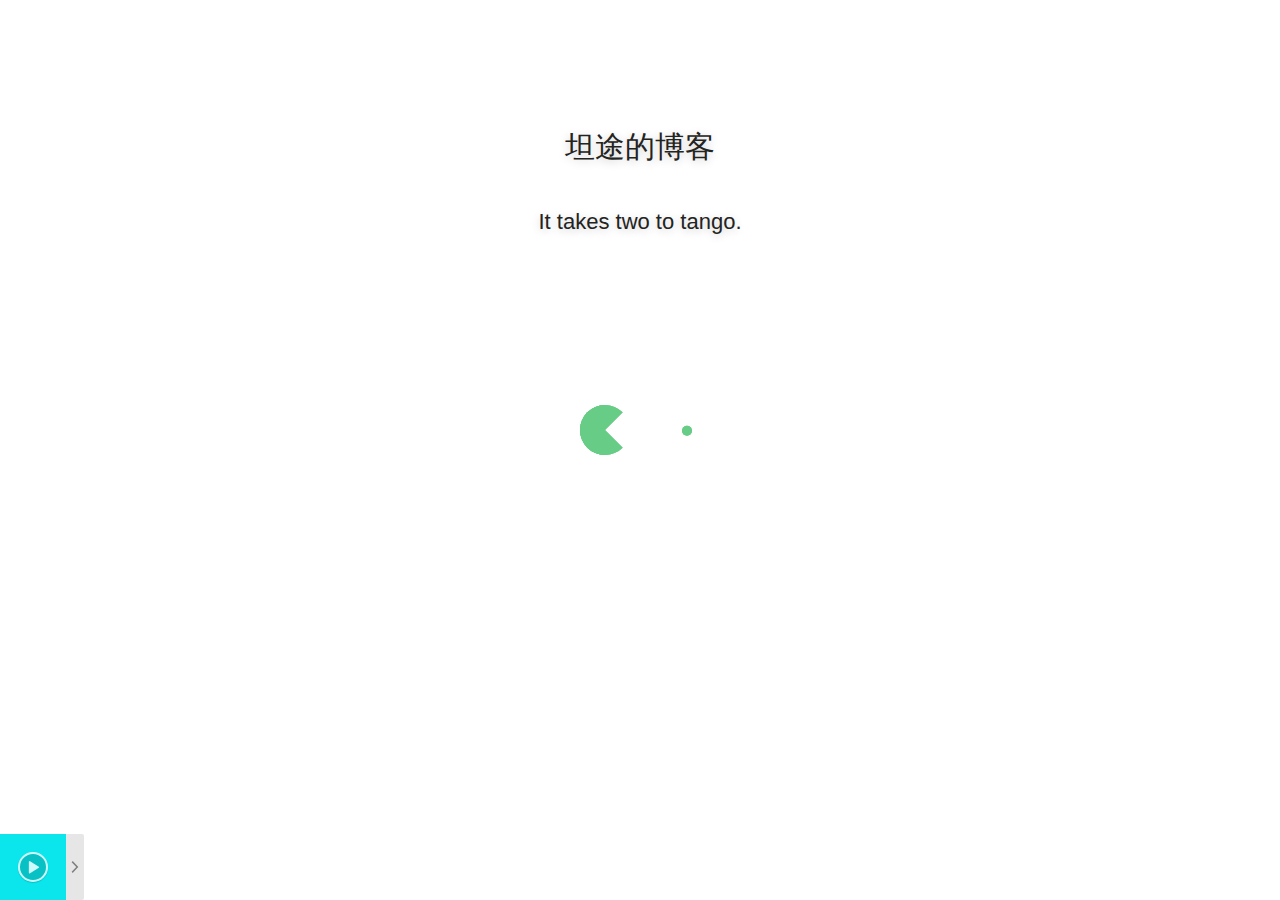
==== commit 83803c7c: "Add files via upload" ====
--- a/index.html
+++ b/index.html
@@ -6,23 +6,23 @@
     <title>坦途的博客</title>
     <meta name="generator" content="VuePress 1.9.7">
     <link rel="icon" href="/favicon.ico">
-    <script language="javascript" type="text/javascript" src="https://cdn.bootcdn.net/ajax/libs/jquery/3.5.1/jquery.min.js"></script>
+    <script language="javascript" type="text/javascript" src="/js/jq3.5.1.js"></script>
     <script language="javascript" type="text/javascript" src="/js/mouseClick.js"></script>
     <script language="javascript" type="text/javascript" src="/js/bg.js"></script>
+    <script language="javascript" type="text/javascript" src="/js/sakura.js"></script>
     <script language="javascript" type="text/javascript" src="/js/circleMagic.js"></script>
-    <script language="javascript" type="text/javascript" src="/js/sakura.js"></script>
     <meta name="description" content="It takes two to tango.">
     <meta name="viewport" content="width=device-width,initial-scale=1,user-scalable=no">
     
-    <link rel="preload" href="/assets/css/0.styles.08d6e5a1.css" as="style"><link rel="preload" href="/assets/js/app.681c0b1e.js" as="script"><link rel="preload" href="/assets/js/4.65fab8c6.js" as="script"><link rel="preload" href="/assets/js/1.36ae6f79.js" as="script"><link rel="preload" href="/assets/js/11.b7200c0e.js" as="script"><link rel="preload" href="/assets/js/15.b7b24d0b.js" as="script"><link rel="prefetch" href="/assets/js/10.101d012e.js"><link rel="prefetch" href="/assets/js/12.d0e3d123.js"><link rel="prefetch" href="/assets/js/13.38e0ecf8.js"><link rel="prefetch" href="/assets/js/14.54c830d2.js"><link rel="prefetch" href="/assets/js/16.0310e8f3.js"><link rel="prefetch" href="/assets/js/17.eee7aa56.js"><link rel="prefetch" href="/assets/js/18.814bb963.js"><link rel="prefetch" href="/assets/js/19.5efe7619.js"><link rel="prefetch" href="/assets/js/2.e33a7ce2.js"><link rel="prefetch" href="/assets/js/20.8f6e6305.js"><link rel="prefetch" href="/assets/js/21.80fed3c0.js"><link rel="prefetch" href="/assets/js/5.f09a532a.js"><link rel="prefetch" href="/assets/js/6.8b964bed.js"><link rel="prefetch" href="/assets/js/7.1ca978a0.js"><link rel="prefetch" href="/assets/js/8.c903c54b.js"><link rel="prefetch" href="/assets/js/9.4a20e433.js">
-    <link rel="stylesheet" href="/assets/css/0.styles.08d6e5a1.css">
+    <link rel="preload" href="/assets/css/0.styles.15541ce4.css" as="style"><link rel="preload" href="/assets/js/app.be7f991e.js" as="script"><link rel="preload" href="/assets/js/4.baf17a89.js" as="script"><link rel="preload" href="/assets/js/1.b5ec2864.js" as="script"><link rel="preload" href="/assets/js/11.f67e3211.js" as="script"><link rel="preload" href="/assets/js/15.e52230c0.js" as="script"><link rel="prefetch" href="/assets/js/10.b32fedb2.js"><link rel="prefetch" href="/assets/js/12.e8e1f19b.js"><link rel="prefetch" href="/assets/js/13.57e81127.js"><link rel="prefetch" href="/assets/js/14.a3e0f317.js"><link rel="prefetch" href="/assets/js/16.f9cfb0b7.js"><link rel="prefetch" href="/assets/js/17.0216a0d6.js"><link rel="prefetch" href="/assets/js/18.00bfbbbd.js"><link rel="prefetch" href="/assets/js/19.1fe9035e.js"><link rel="prefetch" href="/assets/js/2.a2fc2220.js"><link rel="prefetch" href="/assets/js/20.ee7bb469.js"><link rel="prefetch" href="/assets/js/21.25138278.js"><link rel="prefetch" href="/assets/js/5.b624bc70.js"><link rel="prefetch" href="/assets/js/6.b26cbf59.js"><link rel="prefetch" href="/assets/js/7.6b3a51a2.js"><link rel="prefetch" href="/assets/js/8.a93cfde8.js"><link rel="prefetch" href="/assets/js/9.89522376.js">
+    <link rel="stylesheet" href="/assets/css/0.styles.15541ce4.css">
   </head>
   <body>
     <div id="app" data-server-rendered="true"><div class="theme-container no-sidebar" data-v-7b36d792><div data-v-7b36d792><div id="loader-wrapper" class="loading-wrapper" data-v-d48f4d20 data-v-7b36d792 data-v-7b36d792><div class="loader-main" data-v-d48f4d20><div data-v-d48f4d20></div><div data-v-d48f4d20></div><div data-v-d48f4d20></div><div data-v-d48f4d20></div></div> <h3 class="title" data-v-d48f4d20>坦途的博客</h3> <p class="description" data-v-d48f4d20>It takes two to tango.</p></div> <div class="password-shadow password-wrapper-out" style="display:none;" data-v-58d5ab76 data-v-7b36d792 data-v-7b36d792><h3 class="title" style="display:none;" data-v-58d5ab76 data-v-58d5ab76>坦途的博客</h3> <!----> <label id="box" class="inputBox" style="display:none;" data-v-58d5ab76 data-v-58d5ab76><input type="password" value="" data-v-58d5ab76> <span data-v-58d5ab76>Konck! Knock!</span> <button data-v-58d5ab76>OK</button></label> <div class="footer" style="display:none;" data-v-58d5ab76 data-v-58d5ab76><span data-v-58d5ab76><i class="iconfont reco-theme" data-v-58d5ab76></i> <a target="blank" href="https://vuepress-theme-reco.recoluan.com" data-v-58d5ab76>vuePress-theme-reco</a></span> <span data-v-58d5ab76><i class="iconfont reco-copyright" data-v-58d5ab76></i> <a data-v-58d5ab76><span data-v-58d5ab76>坦途</span>
             
           <!---->
           2022
-        </a></span></div></div> <div class="hide" data-v-7b36d792><header class="navbar" style="position:relative;background:none;box-shadow:none;background-color:rgba(0, 0, 0, 0.2);" data-v-7b36d792><div class="sidebar-button"><svg xmlns="http://www.w3.org/2000/svg" aria-hidden="true" role="img" viewBox="0 0 448 512" class="icon"><path fill="currentColor" d="M436 124H12c-6.627 0-12-5.373-12-12V80c0-6.627 5.373-12 12-12h424c6.627 0 12 5.373 12 12v32c0 6.627-5.373 12-12 12zm0 160H12c-6.627 0-12-5.373-12-12v-32c0-6.627 5.373-12 12-12h424c6.627 0 12 5.373 12 12v32c0 6.627-5.373 12-12 12zm0 160H12c-6.627 0-12-5.373-12-12v-32c0-6.627 5.373-12 12-12h424c6.627 0 12 5.373 12 12v32c0 6.627-5.373 12-12 12z"></path></svg></div> <a href="/" aria-current="page" class="home-link router-link-exact-active router-link-active"><img src="https://zyj_yida.gitee.io/source/img/ico/logo.png" alt="坦途的博客" class="logo"> <span class="site-name" style="color:#fff;">坦途的博客</span></a> <div class="links" style="background:none;"><!----> <div class="search-box"><i class="iconfont reco-search" style="color:#fff;"></i> <input aria-label="Search" autocomplete="off" spellcheck="false" value=""> <!----></div> <nav class="nav-links can-hide"><div class="nav-item"><a href="/" aria-current="page" class="nav-link router-link-exact-active router-link-active" style="color:#fff;"><i class="iconfont reco-home" style="color:#fff;"></i>
+        </a></span></div></div> <div class="hide" data-v-7b36d792><header class="navbar" style="position:relative;background:none;box-shadow:none;background-color:rgba(0, 0, 0, 0.2);" data-v-7b36d792><div class="sidebar-button"><svg xmlns="http://www.w3.org/2000/svg" aria-hidden="true" role="img" viewBox="0 0 448 512" class="icon"><path fill="currentColor" d="M436 124H12c-6.627 0-12-5.373-12-12V80c0-6.627 5.373-12 12-12h424c6.627 0 12 5.373 12 12v32c0 6.627-5.373 12-12 12zm0 160H12c-6.627 0-12-5.373-12-12v-32c0-6.627 5.373-12 12-12h424c6.627 0 12 5.373 12 12v32c0 6.627-5.373 12-12 12zm0 160H12c-6.627 0-12-5.373-12-12v-32c0-6.627 5.373-12 12-12h424c6.627 0 12 5.373 12 12v32c0 6.627-5.373 12-12 12z"></path></svg></div> <a href="/" aria-current="page" class="home-link router-link-exact-active router-link-active"><img src="/logo.png" alt="坦途的博客" class="logo"> <span class="site-name" style="color:#fff;">坦途的博客</span></a> <div class="links" style="background:none;"><!----> <div class="search-box"><i class="iconfont reco-search" style="color:#fff;"></i> <input aria-label="Search" autocomplete="off" spellcheck="false" value=""> <!----></div> <nav class="nav-links can-hide"><div class="nav-item"><a href="/" aria-current="page" class="nav-link router-link-exact-active router-link-active" style="color:#fff;"><i class="iconfont reco-home" style="color:#fff;"></i>
   主页
 </a></div><div class="nav-item"><div class="dropdown-wrapper"><a class="dropdown-title" style="color:#fff;"><span class="title"><i class="iconfont reco-category" style="color:#fff;"></i>
       文章
@@ -40,9 +40,9 @@
   关于我
 </a></div><div class="nav-item"><div class="dropdown-wrapper"><a class="dropdown-title" style="color:#fff;"><span class="title"><i class="iconfont reco-message" style="color:#fff;"></i>
       联系我
-    </span> <span class="arrow right" style="border-top:6px solid rgba(255,255,255,0.9);"></span></a> <ul class="nav-dropdown" style="background-color:rgba(0,0,0,0.2);display:none;"><li class="dropdown-item"><!----> <a href="https://github.com/yida-zyj" target="_blank" rel="noopener noreferrer" class="nav-link external" style="color:#fff;hover:red;"><i class="iconfont reco-github" style="color:#fff;"></i>
+    </span> <span class="arrow right" style="border-top:6px solid rgba(255,255,255,0.9);"></span></a> <ul class="nav-dropdown" style="background-color:rgba(0,0,0,0.2);display:none;"><li class="dropdown-item"><!----> <a href="https://github.com/wangShiBoGT" target="_blank" rel="noopener noreferrer" class="nav-link external" style="color:#fff;hover:red;"><i class="iconfont reco-github" style="color:#fff;"></i>
   GitHub
-  <span><svg xmlns="http://www.w3.org/2000/svg" aria-hidden="true" focusable="false" x="0px" y="0px" viewBox="0 0 100 100" width="15" height="15" class="icon outbound"><path fill="currentColor" d="M18.8,85.1h56l0,0c2.2,0,4-1.8,4-4v-32h-8v28h-48v-48h28v-8h-32l0,0c-2.2,0-4,1.8-4,4v56C14.8,83.3,16.6,85.1,18.8,85.1z"></path> <polygon fill="currentColor" points="45.7,48.7 51.3,54.3 77.2,28.5 77.2,37.2 85.2,37.2 85.2,14.9 62.8,14.9 62.8,22.9 71.5,22.9"></polygon></svg> <span class="sr-only">(opens new window)</span></span></a></li></ul></div></div> <!----></nav></div></header> <div class="sidebar-mask" data-v-7b36d792></div> <aside class="sidebar" data-v-7b36d792><div class="personal-info-wrapper" data-v-3eba7259 data-v-7b36d792><img src="https://zyj_yida.gitee.io/source/img/ico/head.jpg" alt="author-avatar" class="personal-img" data-v-3eba7259> <h3 class="name" data-v-3eba7259>
+  <span><svg xmlns="http://www.w3.org/2000/svg" aria-hidden="true" focusable="false" x="0px" y="0px" viewBox="0 0 100 100" width="15" height="15" class="icon outbound"><path fill="currentColor" d="M18.8,85.1h56l0,0c2.2,0,4-1.8,4-4v-32h-8v28h-48v-48h28v-8h-32l0,0c-2.2,0-4,1.8-4,4v56C14.8,83.3,16.6,85.1,18.8,85.1z"></path> <polygon fill="currentColor" points="45.7,48.7 51.3,54.3 77.2,28.5 77.2,37.2 85.2,37.2 85.2,14.9 62.8,14.9 62.8,22.9 71.5,22.9"></polygon></svg> <span class="sr-only">(opens new window)</span></span></a></li></ul></div></div> <!----></nav></div></header> <div class="sidebar-mask" data-v-7b36d792></div> <aside class="sidebar" data-v-7b36d792><div class="personal-info-wrapper" data-v-3eba7259 data-v-7b36d792><img src="/head.jpg" alt="author-avatar" class="personal-img" data-v-3eba7259> <h3 class="name" data-v-3eba7259>
     坦途
   </h3> <div class="num" data-v-3eba7259><div data-v-3eba7259><h3 data-v-3eba7259>4</h3> <h6 data-v-3eba7259>Article</h6></div> <div data-v-3eba7259><h3 data-v-3eba7259>2</h3> <h6 data-v-3eba7259>Tag</h6></div></div> <hr data-v-3eba7259></div> <nav class="nav-links"><div class="nav-item"><a href="/" aria-current="page" class="nav-link router-link-exact-active router-link-active" style="color:#fff;"><i class="iconfont reco-home" style="color:#fff;"></i>
   主页
@@ -62,28 +62,33 @@
   关于我
 </a></div><div class="nav-item"><div class="dropdown-wrapper"><a class="dropdown-title" style="color:#fff;"><span class="title"><i class="iconfont reco-message" style="color:#fff;"></i>
       联系我
-    </span> <span class="arrow right" style="border-top:6px solid rgba(255,255,255,0.9);"></span></a> <ul class="nav-dropdown" style="background-color:rgba(0,0,0,0.2);display:none;"><li class="dropdown-item"><!----> <a href="https://github.com/yida-zyj" target="_blank" rel="noopener noreferrer" class="nav-link external" style="color:#fff;hover:red;"><i class="iconfont reco-github" style="color:#fff;"></i>
+    </span> <span class="arrow right" style="border-top:6px solid rgba(255,255,255,0.9);"></span></a> <ul class="nav-dropdown" style="background-color:rgba(0,0,0,0.2);display:none;"><li class="dropdown-item"><!----> <a href="https://github.com/wangShiBoGT" target="_blank" rel="noopener noreferrer" class="nav-link external" style="color:#fff;hover:red;"><i class="iconfont reco-github" style="color:#fff;"></i>
   GitHub
   <span><svg xmlns="http://www.w3.org/2000/svg" aria-hidden="true" focusable="false" x="0px" y="0px" viewBox="0 0 100 100" width="15" height="15" class="icon outbound"><path fill="currentColor" d="M18.8,85.1h56l0,0c2.2,0,4-1.8,4-4v-32h-8v28h-48v-48h28v-8h-32l0,0c-2.2,0-4,1.8-4,4v56C14.8,83.3,16.6,85.1,18.8,85.1z"></path> <polygon fill="currentColor" points="45.7,48.7 51.3,54.3 77.2,28.5 77.2,37.2 85.2,37.2 85.2,14.9 62.8,14.9 62.8,22.9 71.5,22.9"></polygon></svg> <span class="sr-only">(opens new window)</span></span></a></li></ul></div></div> <!----></nav> <!----> </aside> <div class="password-shadow password-wrapper-in" style="display:none;" data-v-58d5ab76 data-v-7b36d792><h3 class="title" style="display:none;" data-v-58d5ab76 data-v-58d5ab76></h3> <!----> <label id="box" class="inputBox" style="display:none;" data-v-58d5ab76 data-v-58d5ab76><input type="password" value="" data-v-58d5ab76> <span data-v-58d5ab76>Konck! Knock!</span> <button data-v-58d5ab76>OK</button></label> <div class="footer" style="display:none;" data-v-58d5ab76 data-v-58d5ab76><span data-v-58d5ab76><i class="iconfont reco-theme" data-v-58d5ab76></i> <a target="blank" href="https://vuepress-theme-reco.recoluan.com" data-v-58d5ab76>vuePress-theme-reco</a></span> <span data-v-58d5ab76><i class="iconfont reco-copyright" data-v-58d5ab76></i> <a data-v-58d5ab76><span data-v-58d5ab76>坦途</span>
             
           <!---->
           2022
-        </a></span></div></div> <div data-v-7b36d792><div class="home-blog"><div class="hero fullscreen" style="text-align:center;overflow:hidden;background:\n          url(https://zyj_yida.gitee.io/source/img/indexbg/6.jpg?timestamp=1644376699963) center/cover no-repeat\n        ;"><div style="position: absolute;transform: translate(-50%, -50%);top: 50%;left: 50%;width: 100%;"><!----> <!----> <!----></div> <div class="main" data-v-1d7e3baa><h4 class="scroll-down" data-v-1d7e3baa></h4></div> <!----></div> <div class="home-blog-wrapper" style="margin:3rem auto 0;display:none;"><div class="blog-list"><div class="abstract-wrapper" data-v-60d56aa7><div class="abstract-item" data-v-2ae07a8d data-v-60d56aa7><div class="cover-wrap flyl" style="background:url(https://zyj_yida.gitee.io/source/img/indexbg/1.jpg) center/cover no-repeat;" data-v-2ae07a8d></div> <div class="abstract-content-wrap flyl" style="margin-left:5%;" data-v-2ae07a8d><!----> <div class="title" data-v-2ae07a8d><!----> <a href="/views/%E5%90%8E%E7%AB%AF/2021/04/%E7%A4%BA%E4%BE%8B%E4%B8%80.html" data-v-2ae07a8d>示例一</a></div> <div class="abstract" data-v-2ae07a8d><div class="custom-block tip">
+        </a></span></div></div> <div data-v-7b36d792><div class="home-blog"><div class="hero fullscreen" style="text-align:center;overflow:hidden;background:\n          url(https://img0.baidu.com/it/u=3071053914,4469832&amp;fm=253&amp;fmt=auto&amp;app=138&amp;f=JPEG?w=889&amp;h=500&amp;timestamp=1644503672445) center/cover no-repeat\n        ;"><div style="position: absolute;transform: translate(-50%, -50%);top: 50%;left: 50%;width: 100%;"><!----> <!----> <!----></div> <div class="main" data-v-1d7e3baa><h4 class="scroll-down" data-v-1d7e3baa></h4></div> <!----></div> <div class="home-blog-wrapper" style="margin:3rem auto 0;display:none;"><div class="blog-list"><div class="abstract-wrapper" data-v-60d56aa7><div class="abstract-item" data-v-2ae07a8d data-v-60d56aa7><div class="cover-wrap flyl" style="background:url(https://img0.baidu.com/it/u=1480829640,1549939984&amp;fm=253&amp;fmt=auto&amp;app=138&amp;f=JPEG?w=460&amp;h=307) center/cover no-repeat;" data-v-2ae07a8d></div> <div class="abstract-content-wrap flyl" style="margin-left:5%;" data-v-2ae07a8d><!----> <div class="title" data-v-2ae07a8d><!----> <a href="/views/%E5%90%8E%E7%AB%AF/2021/04/%E7%A4%BA%E4%BE%8B%E4%B8%80.html" data-v-2ae07a8d>示例一</a></div> <div class="abstract" data-v-2ae07a8d><Boxx type='tip'  changeTime="3000"/>
+<div class="custom-block tip">
 <p>记录一些Mysql函数</p>
 </div>
-</div> <div data-v-e763f84e data-v-2ae07a8d><i class="iconfont reco-account" data-v-e763f84e><span data-v-e763f84e>坦途</span></i> <i class="iconfont reco-date" data-v-e763f84e><span data-v-e763f84e>2021-11-11</span></i> <!----> <i class="iconfont reco-tag tags" data-v-e763f84e><span class="tag-item" data-v-e763f84e>Mysql</span></i></div></div></div><div class="abstract-item" data-v-2ae07a8d data-v-60d56aa7><div class="cover-wrap flyr" style="background:url(https://zyj_yida.gitee.io/source/img/indexbg/6.jpg) center/cover no-repeat;" data-v-2ae07a8d></div> <div class="abstract-content-wrap flyr" style="margin-right:5%;" data-v-2ae07a8d><!----> <div class="title" data-v-2ae07a8d><!----> <a href="/views/%E5%90%8E%E7%AB%AF/2020/08/%E7%A4%BA%E4%BE%8B%E4%BA%8C.html" data-v-2ae07a8d>示例二</a></div> <!----> <div data-v-e763f84e data-v-2ae07a8d><i class="iconfont reco-account" data-v-e763f84e><span data-v-e763f84e>坦途</span></i> <i class="iconfont reco-date" data-v-e763f84e><span data-v-e763f84e>2020-11-11</span></i> <!----> <i class="iconfont reco-tag tags" data-v-e763f84e><span class="tag-item" data-v-e763f84e>Freemarker</span></i></div></div></div></div> <div class="pagation pagation" style="display:none;" data-v-640500d5><div class="pagation-list" data-v-640500d5><span unselectable="on" class="jump" style="display:none;" data-v-640500d5>Prev</span> <span class="jump" style="display:none;" data-v-640500d5>1</span> <span class="ellipsis" style="display:none;" data-v-640500d5>...</span> <span class="jump bgprimary" data-v-640500d5>1</span> <span class="ellipsis" style="display:none;" data-v-640500d5>...</span> <span class="jump" style="display:none;" data-v-640500d5>1</span> <span class="jump" style="display:none;" data-v-640500d5>Next</span> <span class="jumppoint" data-v-640500d5>跳转到：</span> <span class="jumpinp" data-v-640500d5><input type="text" value="" data-v-640500d5></span> <span class="jump gobtn" data-v-640500d5>GO</span></div></div></div> <div class="info-wrapper"><div class="personal-info-wrapper" data-v-3eba7259><img src="https://zyj_yida.gitee.io/source/img/ico/head.jpg" alt="author-avatar" class="personal-img" data-v-3eba7259> <h3 class="name" data-v-3eba7259>
+</div> <div data-v-e763f84e data-v-2ae07a8d><i class="iconfont reco-account" data-v-e763f84e><span data-v-e763f84e>坦途</span></i> <i class="iconfont reco-date" data-v-e763f84e><span data-v-e763f84e>2021-11-11</span></i> <!----> <i class="iconfont reco-tag tags" data-v-e763f84e><span class="tag-item" data-v-e763f84e>Mysql</span></i></div></div></div><div class="abstract-item" data-v-2ae07a8d data-v-60d56aa7><div class="cover-wrap flyr" style="background:url(https://img0.baidu.com/it/u=3323834278,1566223260&amp;fm=253&amp;fmt=auto&amp;app=138&amp;f=JPEG?w=889&amp;h=500) center/cover no-repeat;" data-v-2ae07a8d></div> <div class="abstract-content-wrap flyr" style="margin-right:5%;" data-v-2ae07a8d><!----> <div class="title" data-v-2ae07a8d><!----> <a href="/views/%E5%90%8E%E7%AB%AF/2020/08/%E7%A4%BA%E4%BE%8B%E4%BA%8C.html" data-v-2ae07a8d>示例二</a></div> <!----> <div data-v-e763f84e data-v-2ae07a8d><i class="iconfont reco-account" data-v-e763f84e><span data-v-e763f84e>坦途</span></i> <i class="iconfont reco-date" data-v-e763f84e><span data-v-e763f84e>2020-11-11</span></i> <!----> <i class="iconfont reco-tag tags" data-v-e763f84e><span class="tag-item" data-v-e763f84e>Freemarker</span></i></div></div></div></div> <div class="pagation pagation" style="display:none;" data-v-640500d5><div class="pagation-list" data-v-640500d5><span unselectable="on" class="jump" style="display:none;" data-v-640500d5>Prev</span> <span class="jump" style="display:none;" data-v-640500d5>1</span> <span class="ellipsis" style="display:none;" data-v-640500d5>...</span> <span class="jump bgprimary" data-v-640500d5>1</span> <span class="ellipsis" style="display:none;" data-v-640500d5>...</span> <span class="jump" style="display:none;" data-v-640500d5>1</span> <span class="jump" style="display:none;" data-v-640500d5>Next</span> <span class="jumppoint" data-v-640500d5>跳转到：</span> <span class="jumpinp" data-v-640500d5><input type="text" value="" data-v-640500d5></span> <span class="jump gobtn" data-v-640500d5>GO</span></div></div></div> <div class="info-wrapper"><div class="personal-info-wrapper" data-v-3eba7259><img src="/head.jpg" alt="author-avatar" class="personal-img" data-v-3eba7259> <h3 class="name" data-v-3eba7259>
     坦途
-  </h3> <div class="num" data-v-3eba7259><div data-v-3eba7259><h3 data-v-3eba7259>4</h3> <h6 data-v-3eba7259>Article</h6></div> <div data-v-3eba7259><h3 data-v-3eba7259>2</h3> <h6 data-v-3eba7259>Tag</h6></div></div> <hr data-v-3eba7259></div> <h4><i class="iconfont reco-category"></i> Category</h4> <ul class="category-wrapper"><li class="category-item"><a href="/categories/Others/"><span class="category-name">Others</span> <span class="post-num" style="background-color:#fb9b5f;">1</span></a></li><li class="category-item"><a href="/categories/Back-end/"><span class="category-name">Back-end</span> <span class="post-num" style="background-color:#3498db;">2</span></a></li><li class="category-item"><a href="/categories/Essay/"><span class="category-name">Essay</span> <span class="post-num" style="background-color:#67cc86;">1</span></a></li></ul> <hr> <h4><i class="iconfont reco-tag"></i> Tag</h4> <div class="tags" data-v-c555d72c><span style="background-color:#e15b64;" data-v-c555d72c>All</span><span style="background-color:#abbd81;" data-v-c555d72c>Freemarker</span><span style="background-color:#fb9b5f;" data-v-c555d72c>Mysql</span></div> <h4><i class="iconfont reco-friend"></i> Friend Link</h4> <div class="friend-link-wrapper" data-v-42de25a7><div target="_blank" class="friend-link-item" data-v-42de25a7><span class="list-style" style="background-color:#f47e60;" data-v-42de25a7></span>
+  </h3> <div class="num" data-v-3eba7259><div data-v-3eba7259><h3 data-v-3eba7259>4</h3> <h6 data-v-3eba7259>Article</h6></div> <div data-v-3eba7259><h3 data-v-3eba7259>2</h3> <h6 data-v-3eba7259>Tag</h6></div></div> <hr data-v-3eba7259></div> <h4><i class="iconfont reco-category"></i> Category</h4> <ul class="category-wrapper"><li class="category-item"><a href="/categories/Others/"><span class="category-name">Others</span> <span class="post-num" style="background-color:#849b87;">1</span></a></li><li class="category-item"><a href="/categories/Back-end/"><span class="category-name">Back-end</span> <span class="post-num" style="background-color:#3498db;">2</span></a></li><li class="category-item"><a href="/categories/Essay/"><span class="category-name">Essay</span> <span class="post-num" style="background-color:#e15b64;">1</span></a></li></ul> <hr> <h4><i class="iconfont reco-tag"></i> Tag</h4> <div class="tags" data-v-c555d72c><span style="background-color:#f47e60;" data-v-c555d72c>All</span><span style="background-color:#e15b64;" data-v-c555d72c>Freemarker</span><span style="background-color:#67cc86;" data-v-c555d72c>Mysql</span></div> <h4><i class="iconfont reco-friend"></i> Friend Link</h4> <div class="friend-link-wrapper" data-v-42de25a7><div target="_blank" class="friend-link-item" data-v-42de25a7><span class="list-style" style="background-color:#849b87;" data-v-42de25a7></span>
     午后南杂
-    <div class="popup-window-wrapper" data-v-42de25a7 data-v-42de25a7><div class="popup-window" data-v-42de25a7><div class="logo" data-v-42de25a7><img src="//1.gravatar.com/avatar/96c4520adcd6c7233dd9886bef10d862?s=50&amp;amp;d=mm&amp;amp;r=x" data-v-42de25a7></div> <div class="info" data-v-42de25a7><div class="title" data-v-42de25a7><h4 data-v-42de25a7>午后南杂</h4> <a href="https://www.recoluan.com" target="_blank" class="btn-go" style="background-color:#f47e60;" data-v-42de25a7>GO</a></div> <p data-v-42de25a7>Enjoy when you can, and endure when you must.</p></div></div></div></div><div target="_blank" class="friend-link-item" data-v-42de25a7><span class="list-style" style="background-color:#f47e60;" data-v-42de25a7></span>
+    <div class="popup-window-wrapper" data-v-42de25a7 data-v-42de25a7><div class="popup-window" data-v-42de25a7><div class="logo" data-v-42de25a7><img src="//1.gravatar.com/avatar/96c4520adcd6c7233dd9886bef10d862?s=50&amp;amp;d=mm&amp;amp;r=x" data-v-42de25a7></div> <div class="info" data-v-42de25a7><div class="title" data-v-42de25a7><h4 data-v-42de25a7>午后南杂</h4> <a href="https://www.recoluan.com" target="_blank" class="btn-go" style="background-color:#849b87;" data-v-42de25a7>GO</a></div> <p data-v-42de25a7>Enjoy when you can, and endure when you must.</p></div></div></div></div><div target="_blank" class="friend-link-item" data-v-42de25a7><span class="list-style" style="background-color:#f8b26a;" data-v-42de25a7></span>
     vuepress-theme-reco
-    <div class="popup-window-wrapper" data-v-42de25a7 data-v-42de25a7><div class="popup-window" data-v-42de25a7><div class="logo" data-v-42de25a7><img src="//1.gravatar.com/avatar/d41d8cd98f00b204e9800998ecf8427e?s=50&amp;amp;d=mm&amp;amp;r=x" data-v-42de25a7></div> <div class="info" data-v-42de25a7><div class="title" data-v-42de25a7><h4 data-v-42de25a7>vuepress-theme-reco</h4> <a href="https://vuepress-theme-reco.recoluan.com" target="_blank" class="btn-go" style="background-color:#f47e60;" data-v-42de25a7>GO</a></div> <p data-v-42de25a7>A simple and beautiful vuepress Blog &amp; Doc theme.</p></div></div></div></div><div target="_blank" class="friend-link-item" data-v-42de25a7><span class="list-style" style="background-color:#849b87;" data-v-42de25a7></span>
+    <div class="popup-window-wrapper" data-v-42de25a7 data-v-42de25a7><div class="popup-window" data-v-42de25a7><div class="logo" data-v-42de25a7><img src="//1.gravatar.com/avatar/d41d8cd98f00b204e9800998ecf8427e?s=50&amp;amp;d=mm&amp;amp;r=x" data-v-42de25a7></div> <div class="info" data-v-42de25a7><div class="title" data-v-42de25a7><h4 data-v-42de25a7>vuepress-theme-reco</h4> <a href="https://vuepress-theme-reco.recoluan.com" target="_blank" class="btn-go" style="background-color:#f8b26a;" data-v-42de25a7>GO</a></div> <p data-v-42de25a7>A simple and beautiful vuepress Blog &amp; Doc theme.</p></div></div></div></div><div target="_blank" class="friend-link-item" data-v-42de25a7><span class="list-style" style="background-color:#e15b64;" data-v-42de25a7></span>
     张益达
-    <div class="popup-window-wrapper" data-v-42de25a7 data-v-42de25a7><div class="popup-window" data-v-42de25a7><div class="logo" data-v-42de25a7><img src="//1.gravatar.com/avatar/d41d8cd98f00b204e9800998ecf8427e?s=50&amp;amp;d=mm&amp;amp;r=x" data-v-42de25a7></div> <div class="info" data-v-42de25a7><div class="title" data-v-42de25a7><h4 data-v-42de25a7>张益达</h4> <a href="https://zyj_yida.gitee.io/" target="_blank" class="btn-go" style="background-color:#849b87;" data-v-42de25a7>GO</a></div> <p data-v-42de25a7>张益达</p></div></div></div></div></div></div></div> <div custom="" class="home-center content__default" style="display:none;"></div></div> <div class="footer-wrapper footer" data-v-614619a2><span data-v-614619a2><i class="iconfont reco-theme" data-v-614619a2></i> <a target="blank" href="https://vuepress-theme-reco.recoluan.com" data-v-614619a2>vuepress-theme-reco@1.5.5</a></span> <!----> <span data-v-614619a2><i class="iconfont reco-copyright" data-v-614619a2></i> <a data-v-614619a2><span data-v-614619a2>坦途</span>
+    <div class="popup-window-wrapper" data-v-42de25a7 data-v-42de25a7><div class="popup-window" data-v-42de25a7><div class="logo" data-v-42de25a7><img src="//1.gravatar.com/avatar/d41d8cd98f00b204e9800998ecf8427e?s=50&amp;amp;d=mm&amp;amp;r=x" data-v-42de25a7></div> <div class="info" data-v-42de25a7><div class="title" data-v-42de25a7><h4 data-v-42de25a7>张益达</h4> <a href="https://zyj_yida.gitee.io/" target="_blank" class="btn-go" style="background-color:#e15b64;" data-v-42de25a7>GO</a></div> <p data-v-42de25a7>张益达</p></div></div></div></div></div></div></div> <div custom="" class="home-center content__default" style="display:none;"></div></div> <div class="footer-wrapper footer" data-v-614619a2><span data-v-614619a2><i class="iconfont reco-theme" data-v-614619a2></i> <a target="blank" href="https://vuepress-theme-reco.recoluan.com" data-v-614619a2>vuepress-theme-reco@1.5.5</a></span> <!----> <span data-v-614619a2><i class="iconfont reco-copyright" data-v-614619a2></i> <a data-v-614619a2><span data-v-614619a2>坦途</span>
         
       <!---->
       2022
-    </a></span> <span style="display:;" data-v-614619a2><i class="iconfont reco-eye" data-v-614619a2></i> <span id="/" data-flag-title="Your Article Title" class="leancloud-visitors" data-v-614619a2><a class="leancloud-visitors-count"></a></span></span> <!----> <div class="comments-wrapper" style="display:none;" data-v-614619a2><div class="valine-wrapper"><div id="valine"></div></div></div></div></div></div></div></div><div class="global-ui"><div class="back-to-ceiling" style="right:1rem;bottom:6rem;width:2.5rem;height:2.5rem;border-radius:.25rem;line-height:2.5rem;display:none;" data-v-c6073ba8 data-v-c6073ba8><svg t="1574745035067" viewBox="0 0 1024 1024" version="1.1" xmlns="http://www.w3.org/2000/svg" p-id="5404" class="icon" data-v-c6073ba8><path d="M526.60727968 10.90185116a27.675 27.675 0 0 0-29.21455937 0c-131.36607665 82.28402758-218.69155461 228.01873535-218.69155402 394.07834331a462.20625001 462.20625001 0 0 0 5.36959153 69.94390903c1.00431239 6.55289093-0.34802892 13.13561351-3.76865779 18.80351572-32.63518765 54.11355614-51.75690182 118.55860487-51.7569018 187.94566865a371.06718723 371.06718723 0 0 0 11.50484808 91.98906777c6.53300375 25.50556257 41.68394495 28.14064038 52.69160883 4.22606766 17.37162448-37.73630017 42.14135425-72.50938081 72.80769204-103.21549295 2.18761121 3.04276886 4.15646224 6.24463696 6.40373557 9.22774369a1871.4375 1871.4375 0 0 0 140.04691725 5.34970492 1866.36093723 1866.36093723 0 0 0 140.04691723-5.34970492c2.24727335-2.98310674 4.21612437-6.18497483 6.3937923-9.2178004 30.66633723 30.70611158 55.4360664 65.4791928 72.80769147 103.21549355 11.00766384 23.91457269 46.15860503 21.27949489 52.69160879-4.22606768a371.15156223 371.15156223 0 0 0 11.514792-91.99901164c0-69.36717486-19.13165746-133.82216804-51.75690182-187.92578088-3.42062944-5.66790279-4.76302748-12.26056868-3.76865837-18.80351632a462.20625001 462.20625001 0 0 0 5.36959269-69.943909c-0.00994388-166.08943902-87.32547796-311.81420293-218.6915546-394.09823051zM605.93803103 357.87693858a93.93749974 93.93749974 0 1 1-187.89594924 6.1e-7 93.93749974 93.93749974 0 0 1 187.89594924-6.1e-7z" p-id="5405" data-v-c6073ba8></path><path d="M429.50777625 765.63860547C429.50777625 803.39355007 466.44236686 1000.39046097 512.00932183 1000.39046097c45.56695499 0 82.4922232-197.00623328 82.5015456-234.7518555 0-37.75494459-36.9345906-68.35043303-82.4922232-68.34111062-45.57627738-0.00932239-82.52019037 30.59548842-82.51086798 68.34111062z" p-id="5406" data-v-c6073ba8></path></svg></div><div></div></div></div>
-    <script src="/assets/js/app.681c0b1e.js" defer></script><script src="/assets/js/4.65fab8c6.js" defer></script><script src="/assets/js/1.36ae6f79.js" defer></script><script src="/assets/js/11.b7200c0e.js" defer></script><script src="/assets/js/15.b7b24d0b.js" defer></script>
+    </a></span> <span style="display:;" data-v-614619a2><i class="iconfont reco-eye" data-v-614619a2></i> <span id="/" data-flag-title="Your Article Title" class="leancloud-visitors" data-v-614619a2><a class="leancloud-visitors-count"></a></span></span> <!----> <div class="comments-wrapper" style="display:none;" data-v-614619a2><div class="valine-wrapper"><div id="valine"></div></div></div></div></div></div></div></div><div class="global-ui"><div class="back-to-ceiling" style="right:1rem;bottom:6rem;width:2.5rem;height:2.5rem;border-radius:.25rem;line-height:2.5rem;display:none;" data-v-c6073ba8 data-v-c6073ba8><svg t="1574745035067" viewBox="0 0 1024 1024" version="1.1" xmlns="http://www.w3.org/2000/svg" p-id="5404" class="icon" data-v-c6073ba8><path d="M526.60727968 10.90185116a27.675 27.675 0 0 0-29.21455937 0c-131.36607665 82.28402758-218.69155461 228.01873535-218.69155402 394.07834331a462.20625001 462.20625001 0 0 0 5.36959153 69.94390903c1.00431239 6.55289093-0.34802892 13.13561351-3.76865779 18.80351572-32.63518765 54.11355614-51.75690182 118.55860487-51.7569018 187.94566865a371.06718723 371.06718723 0 0 0 11.50484808 91.98906777c6.53300375 25.50556257 41.68394495 28.14064038 52.69160883 4.22606766 17.37162448-37.73630017 42.14135425-72.50938081 72.80769204-103.21549295 2.18761121 3.04276886 4.15646224 6.24463696 6.40373557 9.22774369a1871.4375 1871.4375 0 0 0 140.04691725 5.34970492 1866.36093723 1866.36093723 0 0 0 140.04691723-5.34970492c2.24727335-2.98310674 4.21612437-6.18497483 6.3937923-9.2178004 30.66633723 30.70611158 55.4360664 65.4791928 72.80769147 103.21549355 11.00766384 23.91457269 46.15860503 21.27949489 52.69160879-4.22606768a371.15156223 371.15156223 0 0 0 11.514792-91.99901164c0-69.36717486-19.13165746-133.82216804-51.75690182-187.92578088-3.42062944-5.66790279-4.76302748-12.26056868-3.76865837-18.80351632a462.20625001 462.20625001 0 0 0 5.36959269-69.943909c-0.00994388-166.08943902-87.32547796-311.81420293-218.6915546-394.09823051zM605.93803103 357.87693858a93.93749974 93.93749974 0 1 1-187.89594924 6.1e-7 93.93749974 93.93749974 0 0 1 187.89594924-6.1e-7z" p-id="5405" data-v-c6073ba8></path><path d="M429.50777625 765.63860547C429.50777625 803.39355007 466.44236686 1000.39046097 512.00932183 1000.39046097c45.56695499 0 82.4922232-197.00623328 82.5015456-234.7518555 0-37.75494459-36.9345906-68.35043303-82.4922232-68.34111062-45.57627738-0.00932239-82.52019037 30.59548842-82.51086798 68.34111062z" p-id="5406" data-v-c6073ba8></path></svg></div><div></div><APlayer audio="" fixed="true" mini="true" theme="#0ae6ec" loop="loop" order="random" preload="auto" volume="0.4" mutex="true" lrc-type="0" list-folded="true" list-max-height="250" storage-name="vuepress-plugin-meting" id="aplayer-fixed"></APlayer><!----><div class="RibbonAnimation"></div><!----><div class="kanbanniang" data-v-5775ee02><div class="banniang-container" style="display:;" data-v-5775ee02><div class="messageBox" style="right:68px;bottom:290px;display:none;" data-v-5775ee02>
+      欢迎来到我的博客
+    </div> <div class="operation" style="right:90px;bottom:40px;display:;" data-v-5775ee02><i class="kbnfont kbn-ban-home ban-home" data-v-5775ee02></i> <i class="kbnfont kbn-ban-message message" data-v-5775ee02></i> <i class="kbnfont kbn-ban-close close" data-v-5775ee02></i> <a target="_blank" href="https://vuepress-theme-reco.recoluan.com/views/plugins/kanbanniang.html" data-v-5775ee02><i class="kbnfont kbn-ban-info info" data-v-5775ee02></i></a> <i class="kbnfont kbn-ban-theme skin" style="display:;" data-v-5775ee02></i></div> <canvas id="banniang" width="200" height="280" class="live2d" style="right:90px;bottom:-20px;opacity:0.9;" data-v-5775ee02></canvas></div> <div class="showBanNiang" style="display:none;" data-v-5775ee02>
+    看板娘
+  </div></div></div></div>
+    <script src="/assets/js/app.be7f991e.js" defer></script><script src="/assets/js/4.baf17a89.js" defer></script><script src="/assets/js/1.b5ec2864.js" defer></script><script src="/assets/js/11.f67e3211.js" defer></script><script src="/assets/js/15.e52230c0.js" defer></script>
   </body>
 </html>
--- a/assets/css/0.styles.15541ce4.css
+++ b/assets/css/0.styles.15541ce4.css
@@ -0,0 +1,10 @@
+@import url(https://github.githubassets.com/assets/gist-embed-4ac6018bcc05457cde2f66d2e7299d11.css);.medium-zoom-overlay{z-index:100}.medium-zoom-overlay~img{z-index:101}html{scroll-behavior:smooth}div[class][class*=language-]:before{right:70px}.v-copy-code-btn[data-v-a4cb51ca]{cursor:pointer;color:hsla(0,0%,54.9%,.8);transition:color .1s;position:absolute;z-index:3;top:.8em;right:15px;font-size:.75rem}.v-copy-code-btn[data-v-a4cb51ca]:hover{color:#8c8c8c}.home-blog>.hero>.mask{background-position:bottom!important}.locked{margin:1rem 0;padding:.1rem 1.5rem;border-radius:.4rem;background-color:#f0f4f8}.locked .title{font-weight:700}.home-blog .home-blog-wrapper .info-wrapper{margin-top:0!important}.sidebar>.sidebar-links>li>a.sidebar-link{font-size:1.5em!important;margin-left:-1em}a.sidebar-link{font-size:16px!important}.sub-sidebar-wrapper{width:18rem!important}.sidebar-heading span{font-size:1.2em;font-weight:700}.sidebar-heading.open span{font-weight:700}.home-blog-wrapper{opacity:.85!important}body{background-color:#f8f8ff}.fullPic .iconfont,.fullPic .iconfont .leancloud-visitors-count{color:#fff!important}body[data-v-c6073ba8]{cursor:url(/cursor.ico),auto}.home-blog .hero .description[data-v-c6073ba8],.home-blog .hero h1[data-v-c6073ba8]{color:#67cc86!important}#valine-vuepress-comment[data-v-c6073ba8]{max-width:750px;margin:0 auto}#valine-vuepress-comment .vheader input[name=link][data-v-c6073ba8]{display:none}#valine-vuepress-comment .vheader .vinput[data-v-c6073ba8]{width:50%}blockquote[data-v-c6073ba8]{background-color:transparent!important;font-size:1rem!important;color:#999!important;border-left:.25rem solid #dfe2e5!important;margin:20px 20px 20px 0!important;padding:0 0 0 1rem!important}.custom-block.tip[data-v-c6073ba8]{background-color:hsla(0,0%,83.1%,.322)!important}.custom-block.warning[data-v-c6073ba8]{background-color:rgba(255,161,109,.278)!important}.custom-block.danger[data-v-c6073ba8]{background-color:rgba(249,180,180,.341)!important}summary[data-v-c6073ba8]{font-weight:550;font-size:16px;margin-top:.2rem;padding-top:11px;padding-bottom:11px;background-color:rgba(117,130,107,.259);border-radius:5px}.timeline-wrapper .year[data-v-c6073ba8]{margin:80px 0 20px!important;font-size:27px!important}.timeline-wrapper .year-wrapper li[data-v-c6073ba8]{padding:10px 20px!important;border-bottom:2px solid rgba(153,157,160,.42)!important;background:rgba(193,193,230,.149);border-radius:5rem;margin:5px 0;transition:all .5s}.timeline-wrapper .year-wrapper li[data-v-c6073ba8]:hover{transform:translate(50px);transition:all .5s}.timeline-wrapper .year-wrapper li .date[data-v-c6073ba8]{width:43px!important;font-size:13px!important}.timeline-wrapper .year-wrapper li .date[data-v-c6073ba8]:before{top:22px!important;border:1px solid!important}.timeline-wrapper[data-v-c6073ba8]:after{background:#87ceeb!important}.timeline-wrapper .desc[data-v-c6073ba8]:before,.timeline-wrapper .year[data-v-c6073ba8]:before{background:#5f9ea0!important}.page[data-v-c6073ba8],.password-wrapper-in[data-v-c6073ba8]{margin-left:8rem!important}.comments-wrapper[data-v-c6073ba8]{padding:2rem 2rem 2rem 10rem!important}#valine .vwrap .vedit #veditor[data-v-c6073ba8]{background:url(/znote/img/other/comment.png);background-position:90% 60%;background-size:16rem 10rem;background-repeat:no-repeat}@media (max-width:959px){.sidebar[data-v-c6073ba8]{font-size:15px;width:16.4rem!important}.page[data-v-c6073ba8],.password-wrapper-in[data-v-c6073ba8]{margin-left:16.4rem!important}.comments-wrapper[data-v-c6073ba8]{padding:2rem 2rem 2rem 18.04rem!important}}@media (max-width:719px){.sidebar[data-v-c6073ba8]{top:0;padding-top:3.6rem!important;transform:translateX(-100%);transition:transform .2s ease}.page[data-v-c6073ba8],.password-wrapper-in[data-v-c6073ba8]{margin-left:0!important}.comments-wrapper[data-v-c6073ba8]{padding:2rem!important}.theme-container.sidebar-open .sidebar[data-v-c6073ba8]{transform:translateX(0)!important}.theme-container.no-navbar .sidebar[data-v-c6073ba8]{padding-top:0!important}.password-shadow[data-v-c6073ba8]{padding-left:0!important}}@media (max-width:419px){h1[data-v-c6073ba8]{font-size:1.9rem}.content__default div[class*=language-][data-v-c6073ba8]{margin:.85rem -1.5rem!important;border-radius:0}}@media (min-width:720px){.theme-container.no-sidebar .sidebar[data-v-c6073ba8]{display:none}.theme-container.no-sidebar .page[data-v-c6073ba8],.theme-container.no-sidebar .password-wrapper-in[data-v-c6073ba8]{margin-left:0!important}.theme-container.no-sidebar .comments-wrapper[data-v-c6073ba8]{padding:2rem!important}}.abstract-item[data-v-c6073ba8]{background-color:rgba(172,220,253,.239)!important;transition:all .5s}.abstract-item[data-v-c6073ba8]:hover{transform:scale(1.02);transition:all .5s}[data-v-c6073ba8]::-webkit-scrollbar{width:6px!important}[data-v-c6073ba8]::-webkit-scrollbar-thumb{background-color:rgba(148,152,156,.549)!important;background-clip:padding-box!important;border-radius:10em!important}[data-v-c6073ba8]::-webkit-scrollbar-track-piece{background-color:transparent!important;border-radius:0!important}[data-v-c6073ba8]::-webkit-scrollbar-thumb:hover{background-color:#bbb!important}.navbar .links[data-v-c6073ba8]{font-size:15.5px!important}.theorem[data-v-c6073ba8]{margin:1rem 0;padding:.1rem 1.5rem;border-radius:.4rem;background-color:rgba(201,218,234,.38)}.theorem .title[data-v-c6073ba8]{font-weight:700}.custom-block.right[data-v-c6073ba8]{color:rgba(0,0,0,.4);font-size:.9rem;text-align:right}.back-to-ceiling[data-v-c6073ba8]{background-color:#fff;background-color:var(--background-color);box-shadow:0 1px 6px 0 rgba(0,0,0,.2);box-shadow:var(--box-shadow);position:fixed;display:inline-block;text-align:center;cursor:pointer}.back-to-ceiling[data-v-c6073ba8]::hover{background:#d5dbe7}.back-to-ceiling .icon[data-v-c6073ba8]{position:absolute;top:0;bottom:0;left:0;right:0;margin:auto;width:26px;height:26px;fill:#67cc86}.fade-enter-active[data-v-c6073ba8],.fade-leave-active[data-v-c6073ba8]{transition:all .5s}.fade-enter[data-v-c6073ba8],.fade-leave-to[data-v-c6073ba8]{opacity:0;transform:translateY(120px)}body[data-v-d48f4d20]{cursor:url(/cursor.ico),auto}.home-blog .hero .description[data-v-d48f4d20],.home-blog .hero h1[data-v-d48f4d20]{color:#67cc86!important}#valine-vuepress-comment[data-v-d48f4d20]{max-width:750px;margin:0 auto}#valine-vuepress-comment .vheader input[name=link][data-v-d48f4d20]{display:none}#valine-vuepress-comment .vheader .vinput[data-v-d48f4d20]{width:50%}blockquote[data-v-d48f4d20]{background-color:transparent!important;font-size:1rem!important;color:#999!important;border-left:.25rem solid #dfe2e5!important;margin:20px 20px 20px 0!important;padding:0 0 0 1rem!important}.custom-block.tip[data-v-d48f4d20]{background-color:hsla(0,0%,83.1%,.322)!important}.custom-block.warning[data-v-d48f4d20]{background-color:rgba(255,161,109,.278)!important}.custom-block.danger[data-v-d48f4d20]{background-color:rgba(249,180,180,.341)!important}summary[data-v-d48f4d20]{font-weight:550;font-size:16px;margin-top:.2rem;padding-top:11px;padding-bottom:11px;background-color:rgba(117,130,107,.259);border-radius:5px}.timeline-wrapper .year[data-v-d48f4d20]{margin:80px 0 20px!important;font-size:27px!important}.timeline-wrapper .year-wrapper li[data-v-d48f4d20]{padding:10px 20px!important;border-bottom:2px solid rgba(153,157,160,.42)!important;background:rgba(193,193,230,.149);border-radius:5rem;margin:5px 0;transition:all .5s}.timeline-wrapper .year-wrapper li[data-v-d48f4d20]:hover{transform:translate(50px);transition:all .5s}.timeline-wrapper .year-wrapper li .date[data-v-d48f4d20]{width:43px!important;font-size:13px!important}.timeline-wrapper .year-wrapper li .date[data-v-d48f4d20]:before{top:22px!important;border:1px solid!important}.timeline-wrapper[data-v-d48f4d20]:after{background:#87ceeb!important}.timeline-wrapper .desc[data-v-d48f4d20]:before,.timeline-wrapper .year[data-v-d48f4d20]:before{background:#5f9ea0!important}.page[data-v-d48f4d20],.password-wrapper-in[data-v-d48f4d20]{margin-left:8rem!important}.comments-wrapper[data-v-d48f4d20]{padding:2rem 2rem 2rem 10rem!important}#valine .vwrap .vedit #veditor[data-v-d48f4d20]{background:url(/znote/img/other/comment.png);background-position:90% 60%;background-size:16rem 10rem;background-repeat:no-repeat}@media (max-width:959px){.sidebar[data-v-d48f4d20]{font-size:15px;width:16.4rem!important}.page[data-v-d48f4d20],.password-wrapper-in[data-v-d48f4d20]{margin-left:16.4rem!important}.comments-wrapper[data-v-d48f4d20]{padding:2rem 2rem 2rem 18.04rem!important}}@media (max-width:719px){.sidebar[data-v-d48f4d20]{top:0;padding-top:3.6rem!important;transform:translateX(-100%);transition:transform .2s ease}.page[data-v-d48f4d20],.password-wrapper-in[data-v-d48f4d20]{margin-left:0!important}.comments-wrapper[data-v-d48f4d20]{padding:2rem!important}.theme-container.sidebar-open .sidebar[data-v-d48f4d20]{transform:translateX(0)!important}.theme-container.no-navbar .sidebar[data-v-d48f4d20]{padding-top:0!important}.password-shadow[data-v-d48f4d20]{padding-left:0!important}}@media (max-width:419px){h1[data-v-d48f4d20]{font-size:1.9rem}.content__default div[class*=language-][data-v-d48f4d20]{margin:.85rem -1.5rem!important;border-radius:0}}@media (min-width:720px){.theme-container.no-sidebar .sidebar[data-v-d48f4d20]{display:none}.theme-container.no-sidebar .page[data-v-d48f4d20],.theme-container.no-sidebar .password-wrapper-in[data-v-d48f4d20]{margin-left:0!important}.theme-container.no-sidebar .comments-wrapper[data-v-d48f4d20]{padding:2rem!important}}.abstract-item[data-v-d48f4d20]{background-color:rgba(172,220,253,.239)!important;transition:all .5s}.abstract-item[data-v-d48f4d20]:hover{transform:scale(1.02);transition:all .5s}[data-v-d48f4d20]::-webkit-scrollbar{width:6px!important}[data-v-d48f4d20]::-webkit-scrollbar-thumb{background-color:rgba(148,152,156,.549)!important;background-clip:padding-box!important;border-radius:10em!important}[data-v-d48f4d20]::-webkit-scrollbar-track-piece{background-color:transparent!important;border-radius:0!important}[data-v-d48f4d20]::-webkit-scrollbar-thumb:hover{background-color:#bbb!important}.navbar .links[data-v-d48f4d20]{font-size:15.5px!important}.theorem[data-v-d48f4d20]{margin:1rem 0;padding:.1rem 1.5rem;border-radius:.4rem;background-color:rgba(201,218,234,.38)}.theorem .title[data-v-d48f4d20]{font-weight:700}.custom-block.right[data-v-d48f4d20]{color:rgba(0,0,0,.4);font-size:.9rem;text-align:right}#loader-wrapper[data-v-d48f4d20]{height:100vh;width:100vw;background:#fff;background:var(--background-color)}#loader-wrapper .loader-main[data-v-d48f4d20]{position:fixed;width:120px;height:50px;top:45%;left:50%;z-index:555;transform:translate(-50%)}#loader-wrapper .loader-main div[data-v-d48f4d20]:nth-child(2){-webkit-animation:pacman-balls-data-v-d48f4d20 1s linear 0s infinite;animation:pacman-balls-data-v-d48f4d20 1s linear 0s infinite}#loader-wrapper .loader-main div[data-v-d48f4d20]:nth-child(3){-webkit-animation:pacman-balls-data-v-d48f4d20 1s linear .33s infinite;animation:pacman-balls-data-v-d48f4d20 1s linear .33s infinite}#loader-wrapper .loader-main div[data-v-d48f4d20]:nth-child(4){-webkit-animation:pacman-balls-data-v-d48f4d20 1s linear .66s infinite;animation:pacman-balls-data-v-d48f4d20 1s linear .66s infinite}#loader-wrapper .loader-main div[data-v-d48f4d20]:nth-child(5){-webkit-animation:pacman-balls-data-v-d48f4d20 1s linear .99s infinite;animation:pacman-balls-data-v-d48f4d20 1s linear .99s infinite}#loader-wrapper .loader-main div[data-v-d48f4d20]:first-of-type{width:0;height:0;border:25px solid #67cc86;border-right-color:transparent;border-radius:25px;-webkit-animation:rotate_pacman_half_up-data-v-d48f4d20 .5s 0s infinite;animation:rotate_pacman_half_up-data-v-d48f4d20 .5s 0s infinite}#loader-wrapper .loader-main div[data-v-d48f4d20]:nth-child(2){width:0;height:0;border:25px solid #67cc86;border-right-color:transparent;border-radius:25px;-webkit-animation:rotate_pacman_half_down-data-v-d48f4d20 .5s 0s infinite;animation:rotate_pacman_half_down-data-v-d48f4d20 .5s 0s infinite;margin-top:-50px}#loader-wrapper .loader-main div[data-v-d48f4d20]:nth-child(3),#loader-wrapper .loader-main div[data-v-d48f4d20]:nth-child(4),#loader-wrapper .loader-main div[data-v-d48f4d20]:nth-child(5),#loader-wrapper .loader-main div[data-v-d48f4d20]:nth-child(6){background-color:#67cc86;width:15px;height:15px;border-radius:100%;margin:2px;width:10px;height:10px;position:absolute;transform:translateY(-6.25px);top:25px;left:100px}#loader-wrapper .title[data-v-d48f4d20]{margin:8rem auto 2rem;font-size:30px}#loader-wrapper .description[data-v-d48f4d20],#loader-wrapper .title[data-v-d48f4d20]{text-align:center;color:#232321;color:var(--text-color);box-sizing:border-box;padding:0 10px;text-shadow:0 2px 10px rgba(0,0,0,.2)}#loader-wrapper .description[data-v-d48f4d20]{margin:auto;font-size:22px}@-webkit-keyframes pacman-balls-data-v-d48f4d20{75%{opacity:.7}to{transform:translate(-100px,-6.25px)}}@keyframes pacman-balls-data-v-d48f4d20{75%{opacity:.7}to{transform:translate(-100px,-6.25px)}}@-webkit-keyframes rotate_pacman_half_up-data-v-d48f4d20{0%{transform:rotate(270deg)}50%{transform:rotate(1turn)}to{transform:rotate(270deg)}}@keyframes rotate_pacman_half_up-data-v-d48f4d20{0%{transform:rotate(270deg)}50%{transform:rotate(1turn)}to{transform:rotate(270deg)}}@-webkit-keyframes rotate_pacman_half_down-data-v-d48f4d20{0%{transform:rotate(90deg)}50%{transform:rotate(0deg)}to{transform:rotate(90deg)}}@keyframes rotate_pacman_half_down-data-v-d48f4d20{0%{transform:rotate(90deg)}50%{transform:rotate(0deg)}to{transform:rotate(90deg)}}body[data-v-640500d5]{cursor:url(/cursor.ico),auto}.home-blog .hero .description[data-v-640500d5],.home-blog .hero h1[data-v-640500d5]{color:#67cc86!important}#valine-vuepress-comment[data-v-640500d5]{max-width:750px;margin:0 auto}#valine-vuepress-comment .vheader input[name=link][data-v-640500d5]{display:none}#valine-vuepress-comment .vheader .vinput[data-v-640500d5]{width:50%}blockquote[data-v-640500d5]{background-color:transparent!important;font-size:1rem!important;color:#999!important;border-left:.25rem solid #dfe2e5!important;margin:20px 20px 20px 0!important;padding:0 0 0 1rem!important}.custom-block.tip[data-v-640500d5]{background-color:hsla(0,0%,83.1%,.322)!important}.custom-block.warning[data-v-640500d5]{background-color:rgba(255,161,109,.278)!important}.custom-block.danger[data-v-640500d5]{background-color:rgba(249,180,180,.341)!important}summary[data-v-640500d5]{font-weight:550;font-size:16px;margin-top:.2rem;padding-top:11px;padding-bottom:11px;background-color:rgba(117,130,107,.259);border-radius:5px}.timeline-wrapper .year[data-v-640500d5]{margin:80px 0 20px!important;font-size:27px!important}.timeline-wrapper .year-wrapper li[data-v-640500d5]{padding:10px 20px!important;border-bottom:2px solid rgba(153,157,160,.42)!important;background:rgba(193,193,230,.149);border-radius:5rem;margin:5px 0;transition:all .5s}.timeline-wrapper .year-wrapper li[data-v-640500d5]:hover{transform:translate(50px);transition:all .5s}.timeline-wrapper .year-wrapper li .date[data-v-640500d5]{width:43px!important;font-size:13px!important}.timeline-wrapper .year-wrapper li .date[data-v-640500d5]:before{top:22px!important;border:1px solid!important}.timeline-wrapper[data-v-640500d5]:after{background:#87ceeb!important}.timeline-wrapper .desc[data-v-640500d5]:before,.timeline-wrapper .year[data-v-640500d5]:before{background:#5f9ea0!important}.page[data-v-640500d5],.password-wrapper-in[data-v-640500d5]{margin-left:8rem!important}.comments-wrapper[data-v-640500d5]{padding:2rem 2rem 2rem 10rem!important}#valine .vwrap .vedit #veditor[data-v-640500d5]{background:url(/znote/img/other/comment.png);background-position:90% 60%;background-size:16rem 10rem;background-repeat:no-repeat}@media (max-width:959px){.sidebar[data-v-640500d5]{font-size:15px;width:16.4rem!important}.page[data-v-640500d5],.password-wrapper-in[data-v-640500d5]{margin-left:16.4rem!important}.comments-wrapper[data-v-640500d5]{padding:2rem 2rem 2rem 18.04rem!important}}@media (max-width:719px){.sidebar[data-v-640500d5]{top:0;padding-top:3.6rem!important;transform:translateX(-100%);transition:transform .2s ease}.page[data-v-640500d5],.password-wrapper-in[data-v-640500d5]{margin-left:0!important}.comments-wrapper[data-v-640500d5]{padding:2rem!important}.theme-container.sidebar-open .sidebar[data-v-640500d5]{transform:translateX(0)!important}.theme-container.no-navbar .sidebar[data-v-640500d5]{padding-top:0!important}.password-shadow[data-v-640500d5]{padding-left:0!important}}@media (max-width:419px){h1[data-v-640500d5]{font-size:1.9rem}.content__default div[class*=language-][data-v-640500d5]{margin:.85rem -1.5rem!important;border-radius:0}}@media (min-width:720px){.theme-container.no-sidebar .sidebar[data-v-640500d5]{display:none}.theme-container.no-sidebar .page[data-v-640500d5],.theme-container.no-sidebar .password-wrapper-in[data-v-640500d5]{margin-left:0!important}.theme-container.no-sidebar .comments-wrapper[data-v-640500d5]{padding:2rem!important}}.abstract-item[data-v-640500d5]{background-color:rgba(172,220,253,.239)!important;transition:all .5s}.abstract-item[data-v-640500d5]:hover{transform:scale(1.02);transition:all .5s}[data-v-640500d5]::-webkit-scrollbar{width:6px!important}[data-v-640500d5]::-webkit-scrollbar-thumb{background-color:rgba(148,152,156,.549)!important;background-clip:padding-box!important;border-radius:10em!important}[data-v-640500d5]::-webkit-scrollbar-track-piece{background-color:transparent!important;border-radius:0!important}[data-v-640500d5]::-webkit-scrollbar-thumb:hover{background-color:#bbb!important}.navbar .links[data-v-640500d5]{font-size:15.5px!important}.theorem[data-v-640500d5]{margin:1rem 0;padding:.1rem 1.5rem;border-radius:.4rem;background-color:rgba(201,218,234,.38)}.theorem .title[data-v-640500d5]{font-weight:700}.custom-block.right[data-v-640500d5]{color:rgba(0,0,0,.4);font-size:.9rem;text-align:right}.pagation[data-v-640500d5]{font-weight:700;text-align:center;color:#888;color:var(--text-color);margin:20px auto 0;background:#f2f2f2;background:var(--background-color)}.pagation .pagation-list[data-v-640500d5]{font-size:0;line-height:50px;-webkit-touch-callout:none;-webkit-user-select:none;-moz-user-select:none;-ms-user-select:none;user-select:none}.pagation .pagation-list span[data-v-640500d5]{font-size:14px}.pagation .pagation-list span.jump[data-v-640500d5],.pagation .pagation-list span.jumpinp input[data-v-640500d5]{box-shadow:var(--box-shadow);border:1px solid var(--border-color)!important;border:1px solid #ccc}.pagation .pagation-list span.jump[data-v-640500d5]{padding:5px 8px;border-radius:4px;cursor:pointer;margin-left:5px}.pagation .pagation-list span.jumpinp input[data-v-640500d5]{width:55px;height:26px;background-color:var(--background-color);font-size:13px;border-radius:4px;text-align:center;outline:none}.pagation .pagation-list span.bgprimary[data-v-640500d5]{cursor:default;color:#fff;background:#67cc86;border-color:#67cc86}.pagation .pagation-list span.ellipsis[data-v-640500d5]{padding:0 8px}.pagation .pagation-list span.jumppoint[data-v-640500d5]{margin-left:30px}.valine-wrapper #valine.v .vbtn{color:#2c3e50;color:var(--text-color);border:1px solid #eaecef;border-color:var(--border-color)}.valine-wrapper #valine.v .vbtn:hover{color:#67cc86;border-color:#67cc86}.valine-wrapper #valine.v .vwrap{border:1px dashed #eaecef;border-color:var(--border-color)}.valine-wrapper #valine.v .vwrap,.valine-wrapper #valine.v .vwrap .vcontrol .vsubmit{background:rgba(27,31,35,.05);background:var(--code-color)}.valine-wrapper #valine.v .vwrap .vheader .vinput{border-bottom:1px dashed var(--border-color)}.valine-wrapper #valine.v .vwrap .vheader .vinput:-internal-autofill-selected{background-color:var(--code-color)!important}.valine-wrapper #valine.v .vinfo{padding-left:.6rem}.valine-wrapper #valine.v .vlist{padding:0 .6rem;border-radius:.25rem}.valine-wrapper #valine.v .vlist .vcard .vquote{margin-left:0;border-left:none}.valine-wrapper #valine.v .vlist .vcard .vimg{width:2.8rem;height:2.8rem;border-radius:.25rem;border:none}.valine-wrapper #valine.v .vlist .vh{border-bottom:none}.valine-wrapper #valine.v .vlist .vh .vhead .vsys{color:#67cc86;color:var(--text-color);background:rgba(27,31,35,.05);background:var(--code-color)}.valine-wrapper #valine.v .vlist .vh .vmeta{margin-bottom:1rem}.valine-wrapper #valine.v .vlist .vh .vmeta .vat{margin-right:.3rem;background:rgba(27,31,35,.05);background:var(--code-color);border-radius:.25rem;padding:0 .4rem;color:var(--text-color);border:1px solid #eaecef;border-color:var(--border-color)}.valine-wrapper #valine.v .vlist .vh .vmeta .vat:hover{color:#67cc86;border-color:#67cc86}.valine-wrapper #valine.v .vlist .vh .vcontent{background:rgba(27,31,35,.05);background:var(--code-color);border-radius:.25rem;margin:0 .3rem;padding:.1rem .6rem .05rem}.valine-wrapper #valine.v .vlist .vh .vcontent p .at{color:#1abc9c}.valine-wrapper #valine.v .vlist .vh .vcontent.expand:before{z-index:1;background:linear-gradient(180deg,hsla(0,0%,100%,0),#fff);background:linear-gradient(180deg,hsla(0,0%,100%,0),var(--background-color))}.valine-wrapper #valine.v .vlist .vh .vcontent.expand:after{color:#67cc86;color:var(--text-color);background:#fff;background:var(--background-color)}.valine-wrapper #valine.v .info{padding-right:.6rem}.valine-wrapper #valine.v .vbtn,.valine-wrapper #valine.v code,.valine-wrapper #valine.v pre{background:var(--background-color);color:var(--text-color)}
+
+/*!
+ * vssue - A vue-powered issue-based comment plugin
+ *
+ * @version v1.4.8
+ * @link https://vssue.js.org
+ * @license MIT
+ * @copyright 2018-2021 meteorlxy
+ */.clearfix:after,.vssue .vssue-new-comment .vssue-new-comment-footer:after{display:block;clear:both;content:""}.vssue{width:100%;color:#2c3e50;font-size:16px;font-family:-apple-system,BlinkMacSystemFont,Segoe UI,Helvetica,Arial,sans-serif,Apple Color Emoji,Segoe UI Emoji,Segoe UI Symbol;padding:10px}.vssue .vssue-button{outline:none;cursor:pointer;padding:10px 20px;font-size:1.05;font-weight:700;color:#3eaf7c;background-color:transparent;border:2px solid #3eaf7c;border-radius:10px}.vssue .vssue-button:disabled{cursor:not-allowed;color:#eaecef;border-color:#eaecef}.vssue .vssue-button:disabled .vssue-icon{fill:#eaecef}.vssue .vssue-button:not(:disabled).vssue-button-default{color:#a3aab1;border-color:#a3aab1}.vssue .vssue-button:not(:disabled).vssue-button-primary{color:#3eaf7c;border-color:#3eaf7c}.vssue .vssue-icon{width:1em;height:1em;vertical-align:-.15em;fill:#3eaf7c;overflow:hidden}.vssue .vssue-icon-loading{-webkit-animation:vssue-keyframe-rotation 1s linear infinite;animation:vssue-keyframe-rotation 1s linear infinite}@-webkit-keyframes vssue-keyframe-rotation{0%{transform:rotate(0deg)}to{transform:rotate(1turn)}}@keyframes vssue-keyframe-rotation{0%{transform:rotate(0deg)}to{transform:rotate(1turn)}}.vssue .fade-appear-active,.vssue .fade-enter-active{transition:all .3s ease}.vssue .fade-leave-active{transition:all .3s cubic-bezier(1,.5,.8,1)}.vssue .fade-appear,.vssue .fade-enter,.vssue .fade-leave-to{opacity:0}.vssue .vssue-notice{position:relative;z-index:100;transform:translateY(-11px)}.vssue .vssue-notice .vssue-alert{position:absolute;z-index:101;cursor:pointer;top:0;padding:10px 20px;width:100%;color:#3eaf7c;border:2px solid #c3ead8;border-radius:5px;background-color:#f5fbf8}.vssue .vssue-notice .vssue-progress{position:absolute;top:0;left:0;height:2px;background-color:#3eaf7c}.vssue .vssue-status{text-align:center;padding-top:20px;padding-bottom:10px;color:#3eaf7c}.vssue .vssue-status .vssue-icon{font-size:1.4em}.vssue .vssue-status .vssue-status-info{margin-top:10px;margin-bottom:10px}.vssue .vssue-header{padding-bottom:10px;border-bottom:1px solid #eaecef;margin-bottom:10px;overflow:hidden}.vssue .vssue-header .vssue-header-powered-by{float:right}.vssue .vssue-new-comment{border-bottom:1px solid #eaecef;margin-top:10px;margin-bottom:10px}.vssue .vssue-new-comment .vssue-comment-avatar{float:left;width:50px;height:50px}.vssue .vssue-new-comment .vssue-comment-avatar img{width:50px;height:50px}.vssue .vssue-new-comment .vssue-comment-avatar .vssue-icon{cursor:pointer;padding:5px;font-size:50px;fill:#757f8a}.vssue .vssue-new-comment .vssue-new-comment-body{position:relative}@media screen and (max-width:576px){.vssue .vssue-new-comment .vssue-new-comment-body{margin-left:60px}}@media screen and (min-width:577px){.vssue .vssue-new-comment .vssue-new-comment-body{margin-left:70px}}.vssue .vssue-new-comment .vssue-new-comment-body .vssue-new-comment-loading{position:absolute;top:50%;left:50%;transform:translate(-50%,-50%)}.vssue .vssue-new-comment .vssue-new-comment-footer{margin-top:10px;margin-bottom:10px}.vssue .vssue-new-comment .vssue-new-comment-footer .vssue-current-user{color:#a3aab1}.vssue .vssue-new-comment .vssue-new-comment-footer .vssue-current-user .vssue-logout{cursor:pointer;text-decoration:underline;color:#a3aab1;font-weight:400}@media screen and (max-width:576px){.vssue .vssue-new-comment .vssue-new-comment-footer{text-align:center}.vssue .vssue-new-comment .vssue-new-comment-footer .vssue-new-comment-operations{margin-top:10px}}@media screen and (min-width:577px){.vssue .vssue-new-comment .vssue-new-comment-footer{margin-left:70px;text-align:right}.vssue .vssue-new-comment .vssue-new-comment-footer .vssue-current-user{float:left}}.vssue .vssue-new-comment .vssue-new-comment-input{resize:none;outline:none;width:100%;padding:15px;font-size:16px;font-family:-apple-system,BlinkMacSystemFont,Segoe UI,Helvetica,Arial,sans-serif,Apple Color Emoji,Segoe UI Emoji,Segoe UI Symbol;background-color:#f5fbf8;border:1px solid #eaecef;border-radius:5px}.vssue .vssue-new-comment .vssue-new-comment-input:disabled{cursor:not-allowed;background-color:#f0f2f4}.vssue .vssue-new-comment .vssue-new-comment-input:focus{background-color:#fff;border-color:#9adbbe;box-shadow:0 0 1px 1px #9adbbe}.vssue .vssue-new-comment .vssue-new-comment-input::-moz-placeholder{color:#a3aab1}.vssue .vssue-new-comment .vssue-new-comment-input:-ms-input-placeholder{color:#a3aab1}.vssue .vssue-new-comment .vssue-new-comment-input::placeholder{color:#a3aab1}.vssue .vssue-comments .vssue-comment{margin:15px 0}.vssue .vssue-comments .vssue-comment.vssue-comment-edit-mode .vssue-comment-main{border-color:#9adbbe;box-shadow:0 0 1px 1px #9adbbe}.vssue .vssue-comments .vssue-comment.vssue-comment-disabled{pointer-events:none}.vssue .vssue-comments .vssue-comment.vssue-comment-disabled .vssue-comment-body{background-color:#f9f9fa}.vssue .vssue-comments .vssue-comment .vssue-comment-avatar{float:left;width:50px;height:50px}.vssue .vssue-comments .vssue-comment .vssue-comment-avatar img{width:50px;height:50px}@media screen and (max-width:576px){.vssue .vssue-comments .vssue-comment .vssue-comment-body{margin-left:60px}}@media screen and (min-width:577px){.vssue .vssue-comments .vssue-comment .vssue-comment-body{margin-left:70px}}.vssue .vssue-comments .vssue-comment .vssue-comment-header{padding:10px 15px;overflow:hidden;border-top-left-radius:5px;border-top-right-radius:5px;border:1px solid #eaecef;border-bottom:none}.vssue .vssue-comments .vssue-comment .vssue-comment-header .vssue-comment-created-at{float:right;cursor:default;color:#a3aab1}.vssue .vssue-comments .vssue-comment .vssue-comment-main{padding:15px;border:1px solid #eaecef}.vssue .vssue-comments .vssue-comment .vssue-comment-main .vssue-edit-comment-input{resize:none;outline:none;border:none;width:100%;background:transparent}.vssue .vssue-comments .vssue-comment .vssue-comment-footer{padding:10px 15px;overflow:hidden;border-bottom-left-radius:5px;border-bottom-right-radius:5px;border:1px solid #eaecef;border-top:none}.vssue .vssue-comments .vssue-comment .vssue-comment-footer .vssue-comment-hint{cursor:default;color:#a3aab1}.vssue .vssue-comments .vssue-comment .vssue-comment-footer .vssue-comment-reactions .vssue-comment-reaction{cursor:pointer;display:inline-block;margin-right:8px;color:#3eaf7c}.vssue .vssue-comments .vssue-comment .vssue-comment-footer .vssue-comment-operations{float:right;color:#3eaf7c}.vssue .vssue-comments .vssue-comment .vssue-comment-footer .vssue-comment-operations .vssue-comment-operation{cursor:pointer;margin-left:8px}.vssue .vssue-comments .vssue-comment .vssue-comment-footer .vssue-comment-operations .vssue-comment-operation.vssue-comment-operation-muted{color:#a3aab1}.vssue .vssue-comments .vssue-comment .vssue-comment-footer .vssue-comment-operations .vssue-comment-operation.vssue-comment-operation-muted .vssue-icon{fill:#a3aab1}.vssue .vssue-pagination{cursor:default;display:flex;padding:5px;color:#a3aab1}@media screen and (max-width:576px){.vssue .vssue-pagination{flex-direction:column;justify-content:center;text-align:center}}.vssue .vssue-pagination .vssue-pagination-loading,.vssue .vssue-pagination .vssue-pagination-page,.vssue .vssue-pagination .vssue-pagination-per-page{flex:1}@media screen and (max-width:576px){.vssue .vssue-pagination .vssue-pagination-page{margin-top:10px}}@media screen and (min-width:577px){.vssue .vssue-pagination .vssue-pagination-page{text-align:right}}.vssue .vssue-pagination .vssue-pagination-select{outline:none;-webkit-appearance:none;-moz-appearance:none;appearance:none;border:1px solid #9adbbe;padding-left:.2rem;padding-right:1rem;background-color:transparent;background-image:url("data:image/svg+xml;charset=utf8,%3Csvg class='icon' viewBox='0 0 1024 1024' xmlns='http://www.w3.org/2000/svg'%3E%3Cdefs%3E%3Cstyle/%3E%3C/defs%3E%3Cpath d='M676.395 432.896a21.333 21.333 0 0 0-30.166 0L511.061 568.021 377.728 434.645a21.333 21.333 0 0 0-30.165 30.166l148.394 148.48a21.419 21.419 0 0 0 30.208 0l150.23-150.187a21.333 21.333 0 0 0 0-30.208'/%3E%3C/svg%3E");background-repeat:no-repeat;background-position:100%}.vssue .vssue-pagination .vssue-pagination-select:disabled{cursor:not-allowed}.vssue .vssue-pagination .vssue-pagination-select:focus{background-color:#fff;box-shadow:0 0 .2px .2px #9adbbe}.vssue .vssue-pagination .vssue-pagination-link{display:inline-block;min-width:1em;text-align:center}.vssue .vssue-pagination .vssue-pagination-link.disabled{pointer-events:none}.vssue .vssue-pagination .vssue-pagination-link:not(.disabled){color:#3eaf7c;font-weight:500;cursor:pointer}.vssue,.vssue *{box-sizing:border-box}.vssue :not(.vssue-comment-content) a{cursor:pointer;font-weight:500;color:#3eaf7c;text-decoration:none}.vssue :not(.vssue-comment-content) hr{display:block;height:1px;border:0;border-top:1px solid #eaecef;margin:1.2rem 0;padding:0}@font-face{font-family:octicons-link;src:url([data-uri]) format("woff")}.markdown-body .octicon{display:inline-block;fill:currentColor;vertical-align:text-bottom}.markdown-body .anchor{float:left;line-height:1;margin-left:-20px;padding-right:4px}.markdown-body .anchor:focus{outline:none}.markdown-body h1 .octicon-link,.markdown-body h2 .octicon-link,.markdown-body h3 .octicon-link,.markdown-body h4 .octicon-link,.markdown-body h5 .octicon-link,.markdown-body h6 .octicon-link{color:#1b1f23;vertical-align:middle;visibility:hidden}.markdown-body h1:hover .anchor,.markdown-body h2:hover .anchor,.markdown-body h3:hover .anchor,.markdown-body h4:hover .anchor,.markdown-body h5:hover .anchor,.markdown-body h6:hover .anchor{text-decoration:none}.markdown-body h1:hover .anchor .octicon-link,.markdown-body h2:hover .anchor .octicon-link,.markdown-body h3:hover .anchor .octicon-link,.markdown-body h4:hover .anchor .octicon-link,.markdown-body h5:hover .anchor .octicon-link,.markdown-body h6:hover .anchor .octicon-link{visibility:visible}.markdown-body{-ms-text-size-adjust:100%;-webkit-text-size-adjust:100%;color:#24292e;font-family:-apple-system,BlinkMacSystemFont,Segoe UI,Helvetica,Arial,sans-serif,Apple Color Emoji,Segoe UI Emoji,Segoe UI Symbol;font-size:16px;line-height:1.5;word-wrap:break-word}.markdown-body .pl-c{color:#6a737d}.markdown-body .pl-c1,.markdown-body .pl-s .pl-v{color:#005cc5}.markdown-body .pl-e,.markdown-body .pl-en{color:#6f42c1}.markdown-body .pl-s .pl-s1,.markdown-body .pl-smi{color:#24292e}.markdown-body .pl-ent{color:#22863a}.markdown-body .pl-k{color:#d73a49}.markdown-body .pl-pds,.markdown-body .pl-s,.markdown-body .pl-s .pl-pse .pl-s1,.markdown-body .pl-sr,.markdown-body .pl-sr .pl-cce,.markdown-body .pl-sr .pl-sra,.markdown-body .pl-sr .pl-sre{color:#032f62}.markdown-body .pl-smw,.markdown-body .pl-v{color:#e36209}.markdown-body .pl-bu{color:#b31d28}.markdown-body .pl-ii{background-color:#b31d28;color:#fafbfc}.markdown-body .pl-c2{background-color:#d73a49;color:#fafbfc}.markdown-body .pl-c2:before{content:"^M"}.markdown-body .pl-sr .pl-cce{color:#22863a;font-weight:700}.markdown-body .pl-ml{color:#735c0f}.markdown-body .pl-mh,.markdown-body .pl-mh .pl-en,.markdown-body .pl-ms{color:#005cc5;font-weight:700}.markdown-body .pl-mi{color:#24292e;font-style:italic}.markdown-body .pl-mb{color:#24292e;font-weight:700}.markdown-body .pl-md{background-color:#ffeef0;color:#b31d28}.markdown-body .pl-mi1{background-color:#f0fff4;color:#22863a}.markdown-body .pl-mc{background-color:#ffebda;color:#e36209}.markdown-body .pl-mi2{background-color:#005cc5;color:#f6f8fa}.markdown-body .pl-mdr{color:#6f42c1;font-weight:700}.markdown-body .pl-ba{color:#586069}.markdown-body .pl-sg{color:#959da5}.markdown-body .pl-corl{color:#032f62;text-decoration:underline}.markdown-body details{display:block}.markdown-body summary{display:list-item}.markdown-body a{background-color:transparent}.markdown-body a:active,.markdown-body a:hover{outline-width:0}.markdown-body strong{font-weight:inherit;font-weight:bolder}.markdown-body h1{margin:.67em 0}.markdown-body img{border-style:none}.markdown-body code,.markdown-body kbd,.markdown-body pre{font-family:monospace,monospace;font-size:1em}.markdown-body hr{box-sizing:content-box;overflow:visible}.markdown-body input{font:inherit;margin:0;overflow:visible}.markdown-body [type=checkbox]{box-sizing:border-box;padding:0}.markdown-body *{box-sizing:border-box}.markdown-body input{font-family:inherit;font-size:inherit;line-height:inherit}.markdown-body a{color:#0366d6;text-decoration:none}.markdown-body a:hover{text-decoration:underline}.markdown-body strong{font-weight:600}.markdown-body hr{background:transparent;border-bottom:1px solid #dfe2e5;height:0;margin:15px 0;overflow:hidden}.markdown-body hr:after,.markdown-body hr:before{content:"";display:table}.markdown-body hr:after{clear:both}.markdown-body table{border-collapse:collapse;border-spacing:0}.markdown-body td,.markdown-body th{padding:0}.markdown-body details summary{cursor:pointer}.markdown-body h1,.markdown-body h2,.markdown-body h3,.markdown-body h4,.markdown-body h5,.markdown-body h6{margin-bottom:0;margin-top:0}.markdown-body h1{font-size:32px}.markdown-body h1,.markdown-body h2{font-weight:600}.markdown-body h2{font-size:24px}.markdown-body h3{font-size:20px}.markdown-body h3,.markdown-body h4{font-weight:600}.markdown-body h4{font-size:16px}.markdown-body h5{font-size:14px}.markdown-body h5,.markdown-body h6{font-weight:600}.markdown-body h6{font-size:12px}.markdown-body p{margin-bottom:10px;margin-top:0}.markdown-body blockquote{margin:0}.markdown-body ol,.markdown-body ul{margin-bottom:0;margin-top:0;padding-left:0}.markdown-body ol ol,.markdown-body ul ol{list-style-type:lower-roman}.markdown-body ol ol ol,.markdown-body ol ul ol,.markdown-body ul ol ol,.markdown-body ul ul ol{list-style-type:lower-alpha}.markdown-body dd{margin-left:0}.markdown-body code,.markdown-body pre{font-family:SFMono-Regular,Consolas,Liberation Mono,Menlo,Courier,monospace;font-size:12px}.markdown-body pre{margin-bottom:0;margin-top:0}.markdown-body input::-webkit-inner-spin-button,.markdown-body input::-webkit-outer-spin-button{-webkit-appearance:none;appearance:none;margin:0}.markdown-body .border{border:1px solid #e1e4e8!important}.markdown-body .border-0{border:0!important}.markdown-body .border-bottom{border-bottom:1px solid #e1e4e8!important}.markdown-body .rounded-1{border-radius:3px!important}.markdown-body .bg-white{background-color:#fff!important}.markdown-body .bg-gray-light{background-color:#fafbfc!important}.markdown-body .text-gray-light{color:#6a737d!important}.markdown-body .mb-0{margin-bottom:0!important}.markdown-body .my-2{margin-bottom:8px!important;margin-top:8px!important}.markdown-body .py-0{padding-bottom:0!important;padding-top:0!important}.markdown-body .py-2{padding-bottom:8px!important;padding-top:8px!important}.markdown-body .pl-3,.markdown-body .px-3{padding-left:16px!important}.markdown-body .px-3{padding-right:16px!important}.markdown-body .f6{font-size:12px!important}.markdown-body .lh-condensed{line-height:1.25!important}.markdown-body .text-bold{font-weight:600!important}.markdown-body:after,.markdown-body:before{content:"";display:table}.markdown-body:after{clear:both}.markdown-body>:first-child{margin-top:0!important}.markdown-body>:last-child{margin-bottom:0!important}.markdown-body a:not([href]){color:inherit;text-decoration:none}.markdown-body blockquote,.markdown-body dl,.markdown-body ol,.markdown-body p,.markdown-body pre,.markdown-body table,.markdown-body ul{margin-bottom:16px;margin-top:0}.markdown-body hr{background-color:#e1e4e8;border:0;height:.25em;margin:24px 0;padding:0}.markdown-body blockquote{border-left:.25em solid #dfe2e5;color:#6a737d;padding:0 1em}.markdown-body blockquote>:first-child{margin-top:0}.markdown-body blockquote>:last-child{margin-bottom:0}.markdown-body kbd{border:1px solid #c6cbd1;border-bottom-color:#959da5;box-shadow:inset 0 -1px 0 #959da5;font-size:11px}.markdown-body h1,.markdown-body h2,.markdown-body h3,.markdown-body h4,.markdown-body h5,.markdown-body h6{font-weight:600;line-height:1.25;margin-bottom:16px;margin-top:24px}.markdown-body h1{font-size:2em}.markdown-body h1,.markdown-body h2{border-bottom:1px solid #eaecef;padding-bottom:.3em}.markdown-body h2{font-size:1.5em}.markdown-body h3{font-size:1.25em}.markdown-body h4{font-size:1em}.markdown-body h5{font-size:.875em}.markdown-body h6{color:#6a737d;font-size:.85em}.markdown-body ol,.markdown-body ul{padding-left:2em}.markdown-body ol ol,.markdown-body ol ul,.markdown-body ul ol,.markdown-body ul ul{margin-bottom:0;margin-top:0}.markdown-body li{word-wrap:break-all}.markdown-body li>p{margin-top:16px}.markdown-body li+li{margin-top:.25em}.markdown-body dl{padding:0}.markdown-body dl dt{font-size:1em;font-style:italic;font-weight:600;margin-top:16px;padding:0}.markdown-body dl dd{margin-bottom:16px;padding:0 16px}.markdown-body table{display:block;overflow:auto;width:100%}.markdown-body table th{font-weight:600}.markdown-body table td,.markdown-body table th{border:1px solid #dfe2e5;padding:6px 13px}.markdown-body table tr{background-color:#fff;border-top:1px solid #c6cbd1}.markdown-body table tr:nth-child(2n){background-color:#f6f8fa}.markdown-body img{background-color:#fff;box-sizing:content-box;max-width:100%}.markdown-body img[align=right]{padding-left:20px}.markdown-body img[align=left]{padding-right:20px}.markdown-body code{background-color:rgba(27,31,35,.05);border-radius:3px;font-size:85%;margin:0;padding:.2em .4em}.markdown-body pre{word-wrap:normal}.markdown-body pre>code{background:transparent;border:0;font-size:100%;margin:0;padding:0;white-space:pre;word-break:normal}.markdown-body .highlight{margin-bottom:16px}.markdown-body .highlight pre{margin-bottom:0;word-break:normal}.markdown-body .highlight pre,.markdown-body pre{background-color:#f6f8fa;border-radius:3px;font-size:85%;line-height:1.45;overflow:auto;padding:16px}.markdown-body pre code{background-color:transparent;border:0;display:inline;line-height:inherit;margin:0;max-width:auto;overflow:visible;padding:0;word-wrap:normal}.markdown-body .commit-tease-sha{color:#444d56;display:inline-block;font-family:SFMono-Regular,Consolas,Liberation Mono,Menlo,Courier,monospace;font-size:90%}.markdown-body .blob-wrapper{border-bottom-left-radius:3px;border-bottom-right-radius:3px;overflow-x:auto;overflow-y:hidden}.markdown-body .blob-wrapper-embedded{max-height:240px;overflow-y:auto}.markdown-body .blob-num{-moz-user-select:none;-ms-user-select:none;-webkit-user-select:none;color:rgba(27,31,35,.3);cursor:pointer;font-family:SFMono-Regular,Consolas,Liberation Mono,Menlo,Courier,monospace;font-size:12px;line-height:20px;min-width:50px;padding-left:10px;padding-right:10px;text-align:right;user-select:none;vertical-align:top;white-space:nowrap;width:1%}.markdown-body .blob-num:hover{color:rgba(27,31,35,.6)}.markdown-body .blob-num:before{content:attr(data-line-number)}.markdown-body .blob-code{line-height:20px;padding-left:10px;padding-right:10px;position:relative;vertical-align:top}.markdown-body .blob-code-inner{color:#24292e;font-family:SFMono-Regular,Consolas,Liberation Mono,Menlo,Courier,monospace;font-size:12px;overflow:visible;white-space:pre;word-wrap:normal}.markdown-body .pl-token.active,.markdown-body .pl-token:hover{background:#ffea7f;cursor:pointer}.markdown-body kbd{background-color:#fafbfc;border:1px solid #d1d5da;border-bottom-color:#c6cbd1;border-radius:3px;box-shadow:inset 0 -1px 0 #c6cbd1;color:#444d56;display:inline-block;font:11px SFMono-Regular,Consolas,Liberation Mono,Menlo,Courier,monospace;line-height:10px;padding:3px 5px;vertical-align:middle}.markdown-body :checked+.radio-label{border-color:#0366d6;position:relative;z-index:1}.markdown-body .tab-size[data-tab-size="1"]{-moz-tab-size:1;-o-tab-size:1;tab-size:1}.markdown-body .tab-size[data-tab-size="2"]{-moz-tab-size:2;-o-tab-size:2;tab-size:2}.markdown-body .tab-size[data-tab-size="3"]{-moz-tab-size:3;-o-tab-size:3;tab-size:3}.markdown-body .tab-size[data-tab-size="4"]{-moz-tab-size:4;-o-tab-size:4;tab-size:4}.markdown-body .tab-size[data-tab-size="5"]{-moz-tab-size:5;-o-tab-size:5;tab-size:5}.markdown-body .tab-size[data-tab-size="6"]{-moz-tab-size:6;-o-tab-size:6;tab-size:6}.markdown-body .tab-size[data-tab-size="7"]{-moz-tab-size:7;-o-tab-size:7;tab-size:7}.markdown-body .tab-size[data-tab-size="8"]{-moz-tab-size:8;-o-tab-size:8;tab-size:8}.markdown-body .tab-size[data-tab-size="9"]{-moz-tab-size:9;-o-tab-size:9;tab-size:9}.markdown-body .tab-size[data-tab-size="10"]{-moz-tab-size:10;-o-tab-size:10;tab-size:10}.markdown-body .tab-size[data-tab-size="11"]{-moz-tab-size:11;-o-tab-size:11;tab-size:11}.markdown-body .tab-size[data-tab-size="12"]{-moz-tab-size:12;-o-tab-size:12;tab-size:12}.markdown-body .task-list-item{list-style-type:none}.markdown-body .task-list-item+.task-list-item{margin-top:3px}.markdown-body .task-list-item input{margin:0 .2em .25em -1.6em;vertical-align:middle}.markdown-body hr{border-bottom-color:#eee}.markdown-body .pl-0{padding-left:0!important}.markdown-body .pl-1{padding-left:4px!important}.markdown-body .pl-2{padding-left:8px!important}.markdown-body .pl-3{padding-left:16px!important}.markdown-body .pl-4{padding-left:24px!important}.markdown-body .pl-5{padding-left:32px!important}.markdown-body .pl-6{padding-left:40px!important}.markdown-body .pl-7{padding-left:48px!important}.markdown-body .pl-8{padding-left:64px!important}.markdown-body .pl-9{padding-left:80px!important}.markdown-body .pl-10{padding-left:96px!important}.markdown-body .pl-11{padding-left:112px!important}.markdown-body .pl-12{padding-left:128px!important}.vssue-wrapper.vssue{color:#2c3e50;color:var(--text-color)}.vssue-wrapper.vssue .vssue-new-comment{border-bottom:1px solid #eaecef;border-bottom:1px solid var(--border-color)}.vssue-wrapper.vssue .vssue-new-comment .vssue-new-comment-input:disabled{background-color:#fff;background-color:var(--background-color);border:1px solid #eaecef;border:1px solid var(--border-color)}.vssue-wrapper.vssue .vssue-new-comment .vssue-new-comment-footer .vssue-current-user{color:#2c3e50;color:var(--text-color)}.vssue-wrapper.vssue .vssue-header{border-bottom:1px solid #eaecef;border-bottom:1px solid var(--border-color)}.vssue-wrapper.vssue .vssue-comments .vssue-pagination .vssue-pagination-per-page .vssue-pagination-select{color:var(--text-color)}.vssue-wrapper.vssue .vssue-comments .vssue-comment .vssue-comment-body .vssue-comment-footer,.vssue-wrapper.vssue .vssue-comments .vssue-comment .vssue-comment-body .vssue-comment-header,.vssue-wrapper.vssue .vssue-comments .vssue-comment .vssue-comment-body .vssue-comment-main{border:none}.vssue-wrapper.vssue .vssue-comments .vssue-comment .vssue-comment-body .vssue-comment-footer,.vssue-wrapper.vssue .vssue-comments .vssue-comment .vssue-comment-body .vssue-comment-main{background:var(--code-color)}.vssue-wrapper.vssue .vssue-comments .vssue-comment .vssue-comment-body .vssue-comment-footer{border-top:2px solid var(--background-color)}.vssue-wrapper.vssue .vssue-comments .vssue-comment .vssue-comment-avatar img{width:2.8rem;height:2.8rem;border-radius:.25rem}.vssue-wrapper.vssue .markdown-body{color:var(--text-color)}#nprogress{pointer-events:none}#nprogress .bar{background:#67cc86;position:fixed;z-index:1031;top:0;left:0;width:100%;height:2px}#nprogress .peg{display:block;position:absolute;right:0;width:100px;height:100%;box-shadow:0 0 10px #67cc86,0 0 5px #67cc86;opacity:1;transform:rotate(3deg) translateY(-4px)}#nprogress .spinner{display:block;position:fixed;z-index:1031;top:15px;right:15px}#nprogress .spinner-icon{width:18px;height:18px;box-sizing:border-box;border-color:#67cc86 transparent transparent #67cc86;border-style:solid;border-width:2px;border-radius:50%;-webkit-animation:nprogress-spinner .4s linear infinite;animation:nprogress-spinner .4s linear infinite}.nprogress-custom-parent{overflow:hidden;position:relative}.nprogress-custom-parent #nprogress .bar,.nprogress-custom-parent #nprogress .spinner{position:absolute}@-webkit-keyframes nprogress-spinner{0%{transform:rotate(0deg)}to{transform:rotate(1turn)}}@keyframes nprogress-spinner{0%{transform:rotate(0deg)}to{transform:rotate(1turn)}}.v-notification__group[data-v-03751380]{width:330px;padding:14px 26px;border-radius:8px;box-sizing:border-box;border:1px solid #ebeef5;background-color:#fff;box-shadow:0 2px 12px 0 rgba(0,0,0,.1);margin-bottom:1rem}.v-notification__title[data-v-03751380]{font-weight:700;font-size:16px;color:#303133;margin:0;border:none}.v-notification__content[data-v-03751380]{font-size:14px;line-height:21px;margin:6px 0 0;color:#606266;text-align:justify}.v-notification__content p[data-v-03751380]{margin:0}.slide-fade-enter-active[data-v-03751380],.slide-fade-leave-active[data-v-03751380]{transition:opacity .3s,transform .3s,left .3s,right .3s,top .4s,bottom .3s}.slide-fade-enter[data-v-03751380]{transform:translateX(calc(100% + 1rem));opacity:0}.slide-fade-leave-to[data-v-03751380]{opacity:0}.alert-list{display:flex;flex-direction:column;position:fixed;top:4rem;right:1rem;overflow:hidden;z-index:100}body[data-v-3640397f]{cursor:url(/cursor.ico),auto}.home-blog .hero .description[data-v-3640397f],.home-blog .hero h1[data-v-3640397f]{color:#67cc86!important}#valine-vuepress-comment[data-v-3640397f]{max-width:750px;margin:0 auto}#valine-vuepress-comment .vheader input[name=link][data-v-3640397f]{display:none}#valine-vuepress-comment .vheader .vinput[data-v-3640397f]{width:50%}blockquote[data-v-3640397f]{background-color:transparent!important;font-size:1rem!important;color:#999!important;border-left:.25rem solid #dfe2e5!important;margin:20px 20px 20px 0!important;padding:0 0 0 1rem!important}.custom-block.tip[data-v-3640397f]{background-color:hsla(0,0%,83.1%,.322)!important}.custom-block.warning[data-v-3640397f]{background-color:rgba(255,161,109,.278)!important}.custom-block.danger[data-v-3640397f]{background-color:rgba(249,180,180,.341)!important}summary[data-v-3640397f]{font-weight:550;font-size:16px;margin-top:.2rem;padding-top:11px;padding-bottom:11px;background-color:rgba(117,130,107,.259);border-radius:5px}.timeline-wrapper .year[data-v-3640397f]{margin:80px 0 20px!important;font-size:27px!important}.timeline-wrapper .year-wrapper li[data-v-3640397f]{padding:10px 20px!important;border-bottom:2px solid rgba(153,157,160,.42)!important;background:rgba(193,193,230,.149);border-radius:5rem;margin:5px 0;transition:all .5s}.timeline-wrapper .year-wrapper li[data-v-3640397f]:hover{transform:translate(50px);transition:all .5s}.timeline-wrapper .year-wrapper li .date[data-v-3640397f]{width:43px!important;font-size:13px!important}.timeline-wrapper .year-wrapper li .date[data-v-3640397f]:before{top:22px!important;border:1px solid!important}.timeline-wrapper[data-v-3640397f]:after{background:#87ceeb!important}.timeline-wrapper .desc[data-v-3640397f]:before,.timeline-wrapper .year[data-v-3640397f]:before{background:#5f9ea0!important}.page[data-v-3640397f],.password-wrapper-in[data-v-3640397f]{margin-left:8rem!important}.comments-wrapper[data-v-3640397f]{padding:2rem 2rem 2rem 10rem!important}#valine .vwrap .vedit #veditor[data-v-3640397f]{background:url(/znote/img/other/comment.png);background-position:90% 60%;background-size:16rem 10rem;background-repeat:no-repeat}@media (max-width:959px){.sidebar[data-v-3640397f]{font-size:15px;width:16.4rem!important}.page[data-v-3640397f],.password-wrapper-in[data-v-3640397f]{margin-left:16.4rem!important}.comments-wrapper[data-v-3640397f]{padding:2rem 2rem 2rem 18.04rem!important}}@media (max-width:719px){.sidebar[data-v-3640397f]{top:0;padding-top:3.6rem!important;transform:translateX(-100%);transition:transform .2s ease}.page[data-v-3640397f],.password-wrapper-in[data-v-3640397f]{margin-left:0!important}.comments-wrapper[data-v-3640397f]{padding:2rem!important}.theme-container.sidebar-open .sidebar[data-v-3640397f]{transform:translateX(0)!important}.theme-container.no-navbar .sidebar[data-v-3640397f]{padding-top:0!important}.password-shadow[data-v-3640397f]{padding-left:0!important}}@media (max-width:419px){h1[data-v-3640397f]{font-size:1.9rem}.content__default div[class*=language-][data-v-3640397f]{margin:.85rem -1.5rem!important;border-radius:0}}@media (min-width:720px){.theme-container.no-sidebar .sidebar[data-v-3640397f]{display:none}.theme-container.no-sidebar .page[data-v-3640397f],.theme-container.no-sidebar .password-wrapper-in[data-v-3640397f]{margin-left:0!important}.theme-container.no-sidebar .comments-wrapper[data-v-3640397f]{padding:2rem!important}}.abstract-item[data-v-3640397f]{background-color:rgba(172,220,253,.239)!important;transition:all .5s}.abstract-item[data-v-3640397f]:hover{transform:scale(1.02);transition:all .5s}[data-v-3640397f]::-webkit-scrollbar{width:6px!important}[data-v-3640397f]::-webkit-scrollbar-thumb{background-color:rgba(148,152,156,.549)!important;background-clip:padding-box!important;border-radius:10em!important}[data-v-3640397f]::-webkit-scrollbar-track-piece{background-color:transparent!important;border-radius:0!important}[data-v-3640397f]::-webkit-scrollbar-thumb:hover{background-color:#bbb!important}.navbar .links[data-v-3640397f]{font-size:15.5px!important}.theorem[data-v-3640397f]{margin:1rem 0;padding:.1rem 1.5rem;border-radius:.4rem;background-color:rgba(201,218,234,.38)}.theorem .title[data-v-3640397f]{font-weight:700}.custom-block.right[data-v-3640397f]{color:rgba(0,0,0,.4);font-size:.9rem;text-align:right}.reading-progress[data-v-3640397f]{position:fixed;z-index:1000;background:transparent;overflow:hidden}.reading-progress .progress[data-v-3640397f]{width:100%;height:100%;background:#67cc86;background-image:none;transform-origin:0 0;transition:transform .2s ease-out}.top[data-v-3640397f]{top:0;left:0;right:0;width:100%;height:3px}.bottom[data-v-3640397f]{bottom:0;left:0;right:0;width:100%;height:3px}.left[data-v-3640397f]{left:0;top:0;bottom:0;width:3px;height:100%}.right[data-v-3640397f]{right:0;top:0;bottom:0;width:3px;height:100%}@font-face{font-family:kbnfont;src:url([data-uri]);src:url([data-uri]#iefix) format("embedded-opentype"),url("[data-uri]") format("woff2"),url([data-uri]) format("woff"),url([data-uri]) format("truetype"),url(/assets/img/iconfont.117d8006.svg#kbnfont) format("svg")}.kbnfont{font-family:kbnfont!important;font-size:16px;font-style:normal;-webkit-font-smoothing:antialiased;-moz-osx-font-smoothing:grayscale}.kbn-ban-home:before{content:"\e626"}.kbn-ban-message:before{content:"\e601"}.kbn-ban-close:before{content:"\e742"}.kbn-ban-info:before{content:"\e615"}.kbn-ban-theme:before{content:"\e623"}body[data-v-5775ee02]{cursor:url(/cursor.ico),auto}.home-blog .hero .description[data-v-5775ee02],.home-blog .hero h1[data-v-5775ee02]{color:#67cc86!important}#valine-vuepress-comment[data-v-5775ee02]{max-width:750px;margin:0 auto}#valine-vuepress-comment .vheader input[name=link][data-v-5775ee02]{display:none}#valine-vuepress-comment .vheader .vinput[data-v-5775ee02]{width:50%}blockquote[data-v-5775ee02]{background-color:transparent!important;font-size:1rem!important;color:#999!important;border-left:.25rem solid #dfe2e5!important;margin:20px 20px 20px 0!important;padding:0 0 0 1rem!important}.custom-block.tip[data-v-5775ee02]{background-color:hsla(0,0%,83.1%,.322)!important}.custom-block.warning[data-v-5775ee02]{background-color:rgba(255,161,109,.278)!important}.custom-block.danger[data-v-5775ee02]{background-color:rgba(249,180,180,.341)!important}summary[data-v-5775ee02]{font-weight:550;font-size:16px;margin-top:.2rem;padding-top:11px;padding-bottom:11px;background-color:rgba(117,130,107,.259);border-radius:5px}.timeline-wrapper .year[data-v-5775ee02]{margin:80px 0 20px!important;font-size:27px!important}.timeline-wrapper .year-wrapper li[data-v-5775ee02]{padding:10px 20px!important;border-bottom:2px solid rgba(153,157,160,.42)!important;background:rgba(193,193,230,.149);border-radius:5rem;margin:5px 0;transition:all .5s}.timeline-wrapper .year-wrapper li[data-v-5775ee02]:hover{transform:translate(50px);transition:all .5s}.timeline-wrapper .year-wrapper li .date[data-v-5775ee02]{width:43px!important;font-size:13px!important}.timeline-wrapper .year-wrapper li .date[data-v-5775ee02]:before{top:22px!important;border:1px solid!important}.timeline-wrapper[data-v-5775ee02]:after{background:#87ceeb!important}.timeline-wrapper .desc[data-v-5775ee02]:before,.timeline-wrapper .year[data-v-5775ee02]:before{background:#5f9ea0!important}.page[data-v-5775ee02],.password-wrapper-in[data-v-5775ee02]{margin-left:8rem!important}.comments-wrapper[data-v-5775ee02]{padding:2rem 2rem 2rem 10rem!important}#valine .vwrap .vedit #veditor[data-v-5775ee02]{background:url(/znote/img/other/comment.png);background-position:90% 60%;background-size:16rem 10rem;background-repeat:no-repeat}@media (max-width:959px){.sidebar[data-v-5775ee02]{font-size:15px;width:16.4rem!important}.page[data-v-5775ee02],.password-wrapper-in[data-v-5775ee02]{margin-left:16.4rem!important}.comments-wrapper[data-v-5775ee02]{padding:2rem 2rem 2rem 18.04rem!important}}@media (max-width:719px){.sidebar[data-v-5775ee02]{top:0;padding-top:3.6rem!important;transform:translateX(-100%);transition:transform .2s ease}.page[data-v-5775ee02],.password-wrapper-in[data-v-5775ee02]{margin-left:0!important}.comments-wrapper[data-v-5775ee02]{padding:2rem!important}.theme-container.sidebar-open .sidebar[data-v-5775ee02]{transform:translateX(0)!important}.theme-container.no-navbar .sidebar[data-v-5775ee02]{padding-top:0!important}.password-shadow[data-v-5775ee02]{padding-left:0!important}}@media (max-width:419px){h1[data-v-5775ee02]{font-size:1.9rem}.content__default div[class*=language-][data-v-5775ee02]{margin:.85rem -1.5rem!important;border-radius:0}}@media (min-width:720px){.theme-container.no-sidebar .sidebar[data-v-5775ee02]{display:none}.theme-container.no-sidebar .page[data-v-5775ee02],.theme-container.no-sidebar .password-wrapper-in[data-v-5775ee02]{margin-left:0!important}.theme-container.no-sidebar .comments-wrapper[data-v-5775ee02]{padding:2rem!important}}.abstract-item[data-v-5775ee02]{background-color:rgba(172,220,253,.239)!important;transition:all .5s}.abstract-item[data-v-5775ee02]:hover{transform:scale(1.02);transition:all .5s}[data-v-5775ee02]::-webkit-scrollbar{width:6px!important}[data-v-5775ee02]::-webkit-scrollbar-thumb{background-color:rgba(148,152,156,.549)!important;background-clip:padding-box!important;border-radius:10em!important}[data-v-5775ee02]::-webkit-scrollbar-track-piece{background-color:transparent!important;border-radius:0!important}[data-v-5775ee02]::-webkit-scrollbar-thumb:hover{background-color:#bbb!important}.navbar .links[data-v-5775ee02]{font-size:15.5px!important}.theorem[data-v-5775ee02]{margin:1rem 0;padding:.1rem 1.5rem;border-radius:.4rem;background-color:rgba(201,218,234,.38)}.theorem .title[data-v-5775ee02]{font-weight:700}.custom-block.right[data-v-5775ee02]{color:rgba(0,0,0,.4);font-size:.9rem;text-align:right}.showBanNiang[data-v-5775ee02]{position:fixed;right:70px;bottom:6rem;color:#67cc86;width:48px;height:20px;padding:10px;cursor:pointer;border-radius:4px;background-color:rgba(231,234,241,.5);box-shadow:var(--box-shadow);background-color:var(--background-color)}.banniang-container[data-v-5775ee02]{position:fixed;right:50px;bottom:100px;color:#00adb5}.banniang-container .messageBox[data-v-5775ee02]{position:fixed;padding:10px;height:60px;width:160px;border-radius:8px;background-color:#b3e6c2;color:#232321;opacity:.8}.banniang-container .operation[data-v-5775ee02]{width:20px;position:fixed;display:flex;flex-direction:column;justify-content:space-between}.banniang-container .operation i[data-v-5775ee02]{font-size:20px;cursor:pointer;color:#94948d}.banniang-container .operation i[data-v-5775ee02]:hover{color:#b3e6c2}.banniang-container #banniang[data-v-5775ee02]{z-index:99999;pointer-events:none;position:fixed}.icon.outbound{color:#aaa;display:inline-block;vertical-align:middle;position:relative;top:-1px}.sr-only{position:absolute;width:1px;height:1px;padding:0;margin:-1px;overflow:hidden;clip:rect(0,0,0,0);white-space:nowrap;border-width:0}.main[data-v-1d7e3baa]{width:100%;overflow:hidden;background:#000}.main .scroll-down[data-v-1d7e3baa]{position:fixed;z-index:500;transition:transform .5s 1.5s,opacity .3s 1.7s,z-index .5s 1.5s;font-size:3rem;font-family:ptsans-regular;text-transform:uppercase;bottom:8rem;left:calc(50% - 15rem);color:#fff;width:30rem;text-align:center;cursor:pointer}.main .scroll-down.removed[data-v-1d7e3baa]{transform:translateY(-20rem);opacity:0;z-index:-10;transition:transform .5s,opacity .3s .2s,z-index .5s}.main .scroll-down[data-v-1d7e3baa]:after{content:"";position:absolute;display:block;bottom:-5 rem;left:calc(50% - 1.5rem);width:1.5rem;height:1.5rem;border:.25rem solid #fff;border-top:none;border-left:none;transform-origin:50% 50%;transform:rotate(45deg);-webkit-animation:arrowMove-data-v-1d7e3baa 1.2s infinite;animation:arrowMove-data-v-1d7e3baa 1.2s infinite}@-webkit-keyframes arrowMove-data-v-1d7e3baa{0%{transform:rotate(45deg)}to{transform:rotate(45deg) translateY(2rem) translateX(2rem);opacity:0}}@keyframes arrowMove-data-v-1d7e3baa{0%{transform:rotate(45deg)}to{transform:rotate(45deg) translateY(2rem) translateX(2rem);opacity:0}}@-webkit-keyframes navArrowMove-data-v-1d7e3baa{to{transform:translateX(2rem);opacity:0}}@keyframes navArrowMove-data-v-1d7e3baa{to{transform:translateX(2rem);opacity:0}}.div-style[data-v-c492343e]{text-align:center}body[data-v-fdfd7432]{cursor:url(/cursor.ico),auto}.home-blog .hero .description[data-v-fdfd7432],.home-blog .hero h1[data-v-fdfd7432]{color:#67cc86!important}#valine-vuepress-comment[data-v-fdfd7432]{max-width:750px;margin:0 auto}#valine-vuepress-comment .vheader input[name=link][data-v-fdfd7432]{display:none}#valine-vuepress-comment .vheader .vinput[data-v-fdfd7432]{width:50%}blockquote[data-v-fdfd7432]{background-color:transparent!important;font-size:1rem!important;color:#999!important;border-left:.25rem solid #dfe2e5!important;margin:20px 20px 20px 0!important;padding:0 0 0 1rem!important}.custom-block.tip[data-v-fdfd7432]{background-color:hsla(0,0%,83.1%,.322)!important}.custom-block.warning[data-v-fdfd7432]{background-color:rgba(255,161,109,.278)!important}.custom-block.danger[data-v-fdfd7432]{background-color:rgba(249,180,180,.341)!important}summary[data-v-fdfd7432]{font-weight:550;font-size:16px;margin-top:.2rem;padding-top:11px;padding-bottom:11px;background-color:rgba(117,130,107,.259);border-radius:5px}.timeline-wrapper .year[data-v-fdfd7432]{margin:80px 0 20px!important;font-size:27px!important}.timeline-wrapper .year-wrapper li[data-v-fdfd7432]{padding:10px 20px!important;border-bottom:2px solid rgba(153,157,160,.42)!important;background:rgba(193,193,230,.149);border-radius:5rem;margin:5px 0;transition:all .5s}.timeline-wrapper .year-wrapper li[data-v-fdfd7432]:hover{transform:translate(50px);transition:all .5s}.timeline-wrapper .year-wrapper li .date[data-v-fdfd7432]{width:43px!important;font-size:13px!important}.timeline-wrapper .year-wrapper li .date[data-v-fdfd7432]:before{top:22px!important;border:1px solid!important}.timeline-wrapper[data-v-fdfd7432]:after{background:#87ceeb!important}.timeline-wrapper .desc[data-v-fdfd7432]:before,.timeline-wrapper .year[data-v-fdfd7432]:before{background:#5f9ea0!important}.page[data-v-fdfd7432],.password-wrapper-in[data-v-fdfd7432]{margin-left:8rem!important}.comments-wrapper[data-v-fdfd7432]{padding:2rem 2rem 2rem 10rem!important}#valine .vwrap .vedit #veditor[data-v-fdfd7432]{background:url(/znote/img/other/comment.png);background-position:90% 60%;background-size:16rem 10rem;background-repeat:no-repeat}@media (max-width:959px){.sidebar[data-v-fdfd7432]{font-size:15px;width:16.4rem!important}.page[data-v-fdfd7432],.password-wrapper-in[data-v-fdfd7432]{margin-left:16.4rem!important}.comments-wrapper[data-v-fdfd7432]{padding:2rem 2rem 2rem 18.04rem!important}}@media (max-width:719px){.sidebar[data-v-fdfd7432]{top:0;padding-top:3.6rem!important;transform:translateX(-100%);transition:transform .2s ease}.page[data-v-fdfd7432],.password-wrapper-in[data-v-fdfd7432]{margin-left:0!important}.comments-wrapper[data-v-fdfd7432]{padding:2rem!important}.theme-container.sidebar-open .sidebar[data-v-fdfd7432]{transform:translateX(0)!important}.theme-container.no-navbar .sidebar[data-v-fdfd7432]{padding-top:0!important}.password-shadow[data-v-fdfd7432]{padding-left:0!important}}@media (max-width:419px){h1[data-v-fdfd7432]{font-size:1.9rem}.content__default div[class*=language-][data-v-fdfd7432]{margin:.85rem -1.5rem!important;border-radius:0}}@media (min-width:720px){.theme-container.no-sidebar .sidebar[data-v-fdfd7432]{display:none}.theme-container.no-sidebar .page[data-v-fdfd7432],.theme-container.no-sidebar .password-wrapper-in[data-v-fdfd7432]{margin-left:0!important}.theme-container.no-sidebar .comments-wrapper[data-v-fdfd7432]{padding:2rem!important}}.abstract-item[data-v-fdfd7432]{background-color:rgba(172,220,253,.239)!important;transition:all .5s}.abstract-item[data-v-fdfd7432]:hover{transform:scale(1.02);transition:all .5s}[data-v-fdfd7432]::-webkit-scrollbar{width:6px!important}[data-v-fdfd7432]::-webkit-scrollbar-thumb{background-color:rgba(148,152,156,.549)!important;background-clip:padding-box!important;border-radius:10em!important}[data-v-fdfd7432]::-webkit-scrollbar-track-piece{background-color:transparent!important;border-radius:0!important}[data-v-fdfd7432]::-webkit-scrollbar-thumb:hover{background-color:#bbb!important}.navbar .links[data-v-fdfd7432]{font-size:15.5px!important}.theorem[data-v-fdfd7432]{margin:1rem 0;padding:.1rem 1.5rem;border-radius:.4rem;background-color:rgba(201,218,234,.38)}.theorem .title[data-v-fdfd7432]{font-weight:700}.custom-block.right[data-v-fdfd7432]{color:rgba(0,0,0,.4);font-size:.9rem;text-align:right}[data-v-fdfd7432]:root{--default-color-10:#fff;--default-color-9:hsla(0,0%,100%,0.9);--default-color-8:hsla(0,0%,100%,0.8);--default-color-7:hsla(0,0%,100%,0.7);--default-color-6:hsla(0,0%,100%,0.6);--default-color-5:hsla(0,0%,100%,0.5);--default-color-4:hsla(0,0%,100%,0.4);--default-color-3:hsla(0,0%,100%,0.3);--default-color-2:hsla(0,0%,100%,0.2);--default-color-1:hsla(0,0%,100%,0.1);--background-color:#fff;--box-shadow:0 1px 8px 0 rgba(0,0,0,0.1);--box-shadow-hover:0 2px 16px 0 rgba(0,0,0,0.2);--text-color:#232321;--text-color-sub:#7f7f7f;--border-color:#eaecef;--code-color:rgba(27,31,35,0.05);--mask-color:#888}@media (prefers-color-scheme:dark){[data-v-fdfd7432]:root{--default-color-10:#000;--default-color-9:rgba(0,0,0,0.9);--default-color-8:rgba(0,0,0,0.8);--default-color-7:rgba(0,0,0,0.7);--default-color-6:rgba(0,0,0,0.6);--default-color-5:rgba(0,0,0,0.5);--default-color-4:rgba(0,0,0,0.4);--default-color-3:rgba(0,0,0,0.3);--default-color-2:rgba(0,0,0,0.2);--default-color-1:rgba(0,0,0,0.1);--background-color:#181818;--box-shadow:0 1px 8px 0 rgba(0,0,0,0.6);--box-shadow-hover:0 2px 16px 0 rgba(0,0,0,0.7);--text-color:hsla(0,0%,100%,0.8);--text-color-sub:#8b8b8b;--border-color:rgba(0,0,0,0.3);--code-color:rgba(0,0,0,0.3);--mask-color:#000}}.badge[data-v-fdfd7432]{display:inline-block;font-size:14px;height:18px;line-height:18px;border-radius:.25rem;padding:0 6px;color:#fff}.badge.green[data-v-fdfd7432],.badge.tip[data-v-fdfd7432],.badge[data-v-fdfd7432]{background-color:#42b983}.badge.error[data-v-fdfd7432]{background-color:#da5961}.badge.warn[data-v-fdfd7432],.badge.warning[data-v-fdfd7432],.badge.yellow[data-v-fdfd7432]{background-color:#e7c000}.badge+.badge[data-v-fdfd7432]{margin-left:5px}.module-enter,.module-leave-to{opacity:0;transform:translateY(-20px)}.home{padding:3.6rem 2rem 0;max-width:960px;margin:0 auto}.home .hero{text-align:center}.home .hero h1{font-size:2.5rem;color:var(--text-color)}.home .hero .action,.home .hero .description,.home .hero h1{margin:1.8rem auto}.home .hero .description{font-size:1.6rem;line-height:1.3;color:var(--text-color)}.home .hero .action-button{display:inline-block;font-size:1.2rem;color:#fff;background-color:#67cc86;padding:.6rem 1.2rem;border-radius:.25rem;transition:background-color .1s ease;box-sizing:border-box}.home .hero .action-button:hover{background-color:#76d192}.home .features{border-top:1px solid var(--border-color);padding:1.2rem 0;margin-top:2.5rem;display:flex;flex-wrap:wrap;align-items:flex-start;align-content:stretch;justify-content:space-between}.home .feature{flex-grow:1;flex-basis:30%;max-width:30%;transition:all .5s;color:var(--text-color)}.home .feature h2{font-size:1.6rem;font-weight:500;border-bottom:none;padding-bottom:0}.home .feature:hover{transform:scale(1.05)}@media (max-width:719px){.home .features{flex-direction:column}.home .feature{max-width:100%;padding:0 2.5rem}}@media (max-width:419px){.home{padding-left:1.5rem;padding-right:1.5rem}.home .hero img{max-height:210px;margin:2rem auto 1.2rem}.home .hero h1{font-size:2rem}.home .hero .action,.home .hero .description,.home .hero h1{margin:1.2rem auto}.home .hero .description{font-size:1.2rem}.home .hero .action-button{font-size:1rem;padding:.6rem 1.2rem}.home .feature h2{font-size:1.25rem}}.search-box{display:inline-block;position:relative;margin-right:1rem}.search-box .iconfont{position:absolute;top:0;bottom:0;z-index:0;left:.6rem;margin:auto}.search-box input{cursor:text;width:10rem;height:2rem;color:#5c5c57;display:inline-block;border:1px solid var(--border-color);border-radius:.25rem;font-size:.9rem;line-height:2rem;padding:0 .5rem 0 2rem;outline:none;transition:all .2s ease;background:transparent;background-size:1rem}.search-box input:focus{cursor:auto;border-color:#67cc86}.search-box .suggestions{background:var(--background-color);width:20rem;position:absolute;top:1.5rem;border:1px solid #cfd4db;border-radius:6px;padding:.4rem;list-style-type:none}.search-box .suggestions.align-right{right:0}.search-box .suggestion{line-height:1.4;padding:.4rem .6rem;border-radius:4px;cursor:pointer}.search-box .suggestion a{white-space:normal;color:var(--text-color)}.search-box .suggestion a .page-title{font-weight:600}.search-box .suggestion a .header{font-size:.9em;margin-left:.25em}.search-box .suggestion.focused{background-color:var(--border-color)}.search-box .suggestion.focused a{color:#67cc86}@media (max-width:959px){.search-box input{cursor:pointer;width:0;border-color:transparent;position:relative}.search-box input:focus{cursor:text;left:0;width:10rem}}@media (-ms-high-contrast:none){.search-box input{height:2rem}}@media (max-width:959px) and (min-width:719px){.search-box{margin-right:0}.search-box .suggestions{left:0}}@media (max-width:719px){.search-box{margin-right:0}.search-box .suggestions{right:0}}@media (max-width:419px){.search-box .suggestions{width:calc(100vw - 4rem)}.search-box input:focus{width:8rem}}.sidebar-button{cursor:pointer;display:none;width:1.25rem;height:1.25rem;position:absolute;padding:.6rem;top:.6rem;left:1rem}.sidebar-button .icon{display:block;width:1.25rem;height:1.25rem}@media (max-width:719px){.sidebar-button{display:block}}.dropdown-enter,.dropdown-leave-to{height:0!important}.dropdown-wrapper{cursor:pointer}.dropdown-wrapper .dropdown-title{display:block}.dropdown-wrapper .dropdown-title:hover{border-color:transparent}.dropdown-wrapper .dropdown-title .arrow{vertical-align:middle;margin-top:-1px;margin-left:.4rem}.dropdown-wrapper .nav-dropdown .dropdown-item{color:inherit;line-height:1.7rem}.dropdown-wrapper .nav-dropdown .dropdown-item h4{margin:.45rem 0 0;border-top:1px solid var(--border-color);padding:.45rem 1.5rem 0 1.25rem}.dropdown-wrapper .nav-dropdown .dropdown-item .dropdown-subitem-wrapper{padding:0;list-style:none}.dropdown-wrapper .nav-dropdown .dropdown-item .dropdown-subitem-wrapper .dropdown-subitem{font-size:.9em}.dropdown-wrapper .nav-dropdown .dropdown-item a{display:block;line-height:1.7rem;position:relative;border-bottom:none;font-weight:400;margin-bottom:0;padding:0 1.5rem 0 1.25rem}.dropdown-wrapper .nav-dropdown .dropdown-item a.router-link-active,.dropdown-wrapper .nav-dropdown .dropdown-item a:hover{color:#67cc86}.dropdown-wrapper .nav-dropdown .dropdown-item a.router-link-active:after{content:"";width:0;height:0;border-left:5px solid #67cc86;border-top:3px solid transparent;border-bottom:3px solid transparent;position:absolute;top:calc(50% - 2px);left:9px}.dropdown-wrapper .nav-dropdown .dropdown-item:first-child h4{margin-top:0;padding-top:0;border-top:0}@media (max-width:719px){.dropdown-wrapper.open .dropdown-title{margin-bottom:.5rem}.dropdown-wrapper .nav-dropdown{transition:height .1s ease-out;overflow:hidden}.dropdown-wrapper .nav-dropdown .dropdown-item h4{border-top:0;margin-top:0;padding-top:0}.dropdown-wrapper .nav-dropdown .dropdown-item>a,.dropdown-wrapper .nav-dropdown .dropdown-item h4{font-size:15px;line-height:2rem}.dropdown-wrapper .nav-dropdown .dropdown-item .dropdown-subitem{font-size:14px;padding-left:1rem}}@media (min-width:719px){.dropdown-wrapper{height:1.8rem}.dropdown-wrapper:hover .nav-dropdown{display:block!important}.dropdown-wrapper .dropdown-title .arrow{border-left:4px solid transparent;border-right:4px solid transparent;border-top:6px solid var(--text-color-sub);border-bottom:0}.dropdown-wrapper .nav-dropdown{display:none;height:auto!important;box-sizing:border-box;max-height:calc(100vh - 2.7rem);overflow-y:auto;position:absolute;top:100%;right:0;background-color:var(--background-color);padding:.6rem 0;box-shadow:var(--box-shadow);text-align:left;border-radius:.25rem;white-space:nowrap;margin:0}}.nav-links{display:inline-block}.nav-links a{line-height:1.4rem;color:var(--text-color)}.nav-links a.router-link-active,.nav-links a.router-link-active .iconfont,.nav-links a:hover,.nav-links a:hover .iconfont{color:#67cc86}.nav-links .nav-item{position:relative;display:inline-block;margin-left:1.5rem;line-height:2rem}.nav-links .nav-item:first-child{margin-left:0}.nav-links .repo-link{margin-left:1.5rem}@media (max-width:719px){.nav-links .nav-item,.nav-links .repo-link{margin-left:0}}@media (min-width:719px){.nav-item>a:not(.external).router-link-active,.nav-item>a:not(.external):hover{margin-bottom:-2px}}body[data-v-c555d72c]{cursor:url(/cursor.ico),auto}.home-blog .hero .description[data-v-c555d72c],.home-blog .hero h1[data-v-c555d72c]{color:#67cc86!important}#valine-vuepress-comment[data-v-c555d72c]{max-width:750px;margin:0 auto}#valine-vuepress-comment .vheader input[name=link][data-v-c555d72c]{display:none}#valine-vuepress-comment .vheader .vinput[data-v-c555d72c]{width:50%}blockquote[data-v-c555d72c]{background-color:transparent!important;font-size:1rem!important;color:#999!important;border-left:.25rem solid #dfe2e5!important;margin:20px 20px 20px 0!important;padding:0 0 0 1rem!important}.custom-block.tip[data-v-c555d72c]{background-color:hsla(0,0%,83.1%,.322)!important}.custom-block.warning[data-v-c555d72c]{background-color:rgba(255,161,109,.278)!important}.custom-block.danger[data-v-c555d72c]{background-color:rgba(249,180,180,.341)!important}summary[data-v-c555d72c]{font-weight:550;font-size:16px;margin-top:.2rem;padding-top:11px;padding-bottom:11px;background-color:rgba(117,130,107,.259);border-radius:5px}.timeline-wrapper .year[data-v-c555d72c]{margin:80px 0 20px!important;font-size:27px!important}.timeline-wrapper .year-wrapper li[data-v-c555d72c]{padding:10px 20px!important;border-bottom:2px solid rgba(153,157,160,.42)!important;background:rgba(193,193,230,.149);border-radius:5rem;margin:5px 0;transition:all .5s}.timeline-wrapper .year-wrapper li[data-v-c555d72c]:hover{transform:translate(50px);transition:all .5s}.timeline-wrapper .year-wrapper li .date[data-v-c555d72c]{width:43px!important;font-size:13px!important}.timeline-wrapper .year-wrapper li .date[data-v-c555d72c]:before{top:22px!important;border:1px solid!important}.timeline-wrapper[data-v-c555d72c]:after{background:#87ceeb!important}.timeline-wrapper .desc[data-v-c555d72c]:before,.timeline-wrapper .year[data-v-c555d72c]:before{background:#5f9ea0!important}.page[data-v-c555d72c],.password-wrapper-in[data-v-c555d72c]{margin-left:8rem!important}.comments-wrapper[data-v-c555d72c]{padding:2rem 2rem 2rem 10rem!important}#valine .vwrap .vedit #veditor[data-v-c555d72c]{background:url(/znote/img/other/comment.png);background-position:90% 60%;background-size:16rem 10rem;background-repeat:no-repeat}@media (max-width:959px){.sidebar[data-v-c555d72c]{font-size:15px;width:16.4rem!important}.page[data-v-c555d72c],.password-wrapper-in[data-v-c555d72c]{margin-left:16.4rem!important}.comments-wrapper[data-v-c555d72c]{padding:2rem 2rem 2rem 18.04rem!important}}@media (max-width:719px){.sidebar[data-v-c555d72c]{top:0;padding-top:3.6rem!important;transform:translateX(-100%);transition:transform .2s ease}.page[data-v-c555d72c],.password-wrapper-in[data-v-c555d72c]{margin-left:0!important}.comments-wrapper[data-v-c555d72c]{padding:2rem!important}.theme-container.sidebar-open .sidebar[data-v-c555d72c]{transform:translateX(0)!important}.theme-container.no-navbar .sidebar[data-v-c555d72c]{padding-top:0!important}.password-shadow[data-v-c555d72c]{padding-left:0!important}}@media (max-width:419px){h1[data-v-c555d72c]{font-size:1.9rem}.content__default div[class*=language-][data-v-c555d72c]{margin:.85rem -1.5rem!important;border-radius:0}}@media (min-width:720px){.theme-container.no-sidebar .sidebar[data-v-c555d72c]{display:none}.theme-container.no-sidebar .page[data-v-c555d72c],.theme-container.no-sidebar .password-wrapper-in[data-v-c555d72c]{margin-left:0!important}.theme-container.no-sidebar .comments-wrapper[data-v-c555d72c]{padding:2rem!important}}.abstract-item[data-v-c555d72c]{background-color:rgba(172,220,253,.239)!important;transition:all .5s}.abstract-item[data-v-c555d72c]:hover{transform:scale(1.02);transition:all .5s}[data-v-c555d72c]::-webkit-scrollbar{width:6px!important}[data-v-c555d72c]::-webkit-scrollbar-thumb{background-color:rgba(148,152,156,.549)!important;background-clip:padding-box!important;border-radius:10em!important}[data-v-c555d72c]::-webkit-scrollbar-track-piece{background-color:transparent!important;border-radius:0!important}[data-v-c555d72c]::-webkit-scrollbar-thumb:hover{background-color:#bbb!important}.navbar .links[data-v-c555d72c]{font-size:15.5px!important}.theorem[data-v-c555d72c]{margin:1rem 0;padding:.1rem 1.5rem;border-radius:.4rem;background-color:rgba(201,218,234,.38)}.theorem .title[data-v-c555d72c]{font-weight:700}.custom-block.right[data-v-c555d72c]{color:rgba(0,0,0,.4);font-size:.9rem;text-align:right}[data-v-c555d72c]:root{--default-color-10:#fff;--default-color-9:hsla(0,0%,100%,0.9);--default-color-8:hsla(0,0%,100%,0.8);--default-color-7:hsla(0,0%,100%,0.7);--default-color-6:hsla(0,0%,100%,0.6);--default-color-5:hsla(0,0%,100%,0.5);--default-color-4:hsla(0,0%,100%,0.4);--default-color-3:hsla(0,0%,100%,0.3);--default-color-2:hsla(0,0%,100%,0.2);--default-color-1:hsla(0,0%,100%,0.1);--background-color:#fff;--box-shadow:0 1px 8px 0 rgba(0,0,0,0.1);--box-shadow-hover:0 2px 16px 0 rgba(0,0,0,0.2);--text-color:#232321;--text-color-sub:#7f7f7f;--border-color:#eaecef;--code-color:rgba(27,31,35,0.05);--mask-color:#888}@media (prefers-color-scheme:dark){[data-v-c555d72c]:root{--default-color-10:#000;--default-color-9:rgba(0,0,0,0.9);--default-color-8:rgba(0,0,0,0.8);--default-color-7:rgba(0,0,0,0.7);--default-color-6:rgba(0,0,0,0.6);--default-color-5:rgba(0,0,0,0.5);--default-color-4:rgba(0,0,0,0.4);--default-color-3:rgba(0,0,0,0.3);--default-color-2:rgba(0,0,0,0.2);--default-color-1:rgba(0,0,0,0.1);--background-color:#181818;--box-shadow:0 1px 8px 0 rgba(0,0,0,0.6);--box-shadow-hover:0 2px 16px 0 rgba(0,0,0,0.7);--text-color:hsla(0,0%,100%,0.8);--text-color-sub:#8b8b8b;--border-color:rgba(0,0,0,0.3);--code-color:rgba(0,0,0,0.3);--mask-color:#000}}.tags[data-v-c555d72c]{margin:30px 0}.tags span[data-v-c555d72c]{vertical-align:middle;margin:4px 4px 10px;padding:4px 8px;display:inline-block;cursor:pointer;border-radius:.25rem;background:#fff;color:#fff;line-height:13px;font-size:13px;box-shadow:var(--box-shadow);transition:all .5s}.tags span[data-v-c555d72c]:hover{transform:scale(1.04)}.tags span.active[data-v-c555d72c]{transform:scale(1.2)}body[data-v-42de25a7]{cursor:url(/cursor.ico),auto}.home-blog .hero .description[data-v-42de25a7],.home-blog .hero h1[data-v-42de25a7]{color:#67cc86!important}#valine-vuepress-comment[data-v-42de25a7]{max-width:750px;margin:0 auto}#valine-vuepress-comment .vheader input[name=link][data-v-42de25a7]{display:none}#valine-vuepress-comment .vheader .vinput[data-v-42de25a7]{width:50%}blockquote[data-v-42de25a7]{background-color:transparent!important;font-size:1rem!important;color:#999!important;border-left:.25rem solid #dfe2e5!important;margin:20px 20px 20px 0!important;padding:0 0 0 1rem!important}.custom-block.tip[data-v-42de25a7]{background-color:hsla(0,0%,83.1%,.322)!important}.custom-block.warning[data-v-42de25a7]{background-color:rgba(255,161,109,.278)!important}.custom-block.danger[data-v-42de25a7]{background-color:rgba(249,180,180,.341)!important}summary[data-v-42de25a7]{font-weight:550;font-size:16px;margin-top:.2rem;padding-top:11px;padding-bottom:11px;background-color:rgba(117,130,107,.259);border-radius:5px}.timeline-wrapper .year[data-v-42de25a7]{margin:80px 0 20px!important;font-size:27px!important}.timeline-wrapper .year-wrapper li[data-v-42de25a7]{padding:10px 20px!important;border-bottom:2px solid rgba(153,157,160,.42)!important;background:rgba(193,193,230,.149);border-radius:5rem;margin:5px 0;transition:all .5s}.timeline-wrapper .year-wrapper li[data-v-42de25a7]:hover{transform:translate(50px);transition:all .5s}.timeline-wrapper .year-wrapper li .date[data-v-42de25a7]{width:43px!important;font-size:13px!important}.timeline-wrapper .year-wrapper li .date[data-v-42de25a7]:before{top:22px!important;border:1px solid!important}.timeline-wrapper[data-v-42de25a7]:after{background:#87ceeb!important}.timeline-wrapper .desc[data-v-42de25a7]:before,.timeline-wrapper .year[data-v-42de25a7]:before{background:#5f9ea0!important}.page[data-v-42de25a7],.password-wrapper-in[data-v-42de25a7]{margin-left:8rem!important}.comments-wrapper[data-v-42de25a7]{padding:2rem 2rem 2rem 10rem!important}#valine .vwrap .vedit #veditor[data-v-42de25a7]{background:url(/znote/img/other/comment.png);background-position:90% 60%;background-size:16rem 10rem;background-repeat:no-repeat}@media (max-width:959px){.sidebar[data-v-42de25a7]{font-size:15px;width:16.4rem!important}.page[data-v-42de25a7],.password-wrapper-in[data-v-42de25a7]{margin-left:16.4rem!important}.comments-wrapper[data-v-42de25a7]{padding:2rem 2rem 2rem 18.04rem!important}}@media (max-width:719px){.sidebar[data-v-42de25a7]{top:0;padding-top:3.6rem!important;transform:translateX(-100%);transition:transform .2s ease}.page[data-v-42de25a7],.password-wrapper-in[data-v-42de25a7]{margin-left:0!important}.comments-wrapper[data-v-42de25a7]{padding:2rem!important}.theme-container.sidebar-open .sidebar[data-v-42de25a7]{transform:translateX(0)!important}.theme-container.no-navbar .sidebar[data-v-42de25a7]{padding-top:0!important}.password-shadow[data-v-42de25a7]{padding-left:0!important}}@media (max-width:419px){h1[data-v-42de25a7]{font-size:1.9rem}.content__default div[class*=language-][data-v-42de25a7]{margin:.85rem -1.5rem!important;border-radius:0}}@media (min-width:720px){.theme-container.no-sidebar .sidebar[data-v-42de25a7]{display:none}.theme-container.no-sidebar .page[data-v-42de25a7],.theme-container.no-sidebar .password-wrapper-in[data-v-42de25a7]{margin-left:0!important}.theme-container.no-sidebar .comments-wrapper[data-v-42de25a7]{padding:2rem!important}}.abstract-item[data-v-42de25a7]{background-color:rgba(172,220,253,.239)!important;transition:all .5s}.abstract-item[data-v-42de25a7]:hover{transform:scale(1.02);transition:all .5s}[data-v-42de25a7]::-webkit-scrollbar{width:6px!important}[data-v-42de25a7]::-webkit-scrollbar-thumb{background-color:rgba(148,152,156,.549)!important;background-clip:padding-box!important;border-radius:10em!important}[data-v-42de25a7]::-webkit-scrollbar-track-piece{background-color:transparent!important;border-radius:0!important}[data-v-42de25a7]::-webkit-scrollbar-thumb:hover{background-color:#bbb!important}.navbar .links[data-v-42de25a7]{font-size:15.5px!important}.theorem[data-v-42de25a7]{margin:1rem 0;padding:.1rem 1.5rem;border-radius:.4rem;background-color:rgba(201,218,234,.38)}.theorem .title[data-v-42de25a7]{font-weight:700}.custom-block.right[data-v-42de25a7]{color:rgba(0,0,0,.4);font-size:.9rem;text-align:right}[data-v-42de25a7]:root{--default-color-10:#fff;--default-color-9:hsla(0,0%,100%,0.9);--default-color-8:hsla(0,0%,100%,0.8);--default-color-7:hsla(0,0%,100%,0.7);--default-color-6:hsla(0,0%,100%,0.6);--default-color-5:hsla(0,0%,100%,0.5);--default-color-4:hsla(0,0%,100%,0.4);--default-color-3:hsla(0,0%,100%,0.3);--default-color-2:hsla(0,0%,100%,0.2);--default-color-1:hsla(0,0%,100%,0.1);--background-color:#fff;--box-shadow:0 1px 8px 0 rgba(0,0,0,0.1);--box-shadow-hover:0 2px 16px 0 rgba(0,0,0,0.2);--text-color:#232321;--text-color-sub:#7f7f7f;--border-color:#eaecef;--code-color:rgba(27,31,35,0.05);--mask-color:#888}@media (prefers-color-scheme:dark){[data-v-42de25a7]:root{--default-color-10:#000;--default-color-9:rgba(0,0,0,0.9);--default-color-8:rgba(0,0,0,0.8);--default-color-7:rgba(0,0,0,0.7);--default-color-6:rgba(0,0,0,0.6);--default-color-5:rgba(0,0,0,0.5);--default-color-4:rgba(0,0,0,0.4);--default-color-3:rgba(0,0,0,0.3);--default-color-2:rgba(0,0,0,0.2);--default-color-1:rgba(0,0,0,0.1);--background-color:#181818;--box-shadow:0 1px 8px 0 rgba(0,0,0,0.6);--box-shadow-hover:0 2px 16px 0 rgba(0,0,0,0.7);--text-color:hsla(0,0%,100%,0.8);--text-color-sub:#8b8b8b;--border-color:rgba(0,0,0,0.3);--code-color:rgba(0,0,0,0.3);--mask-color:#000}}.friend-link-wrapper[data-v-42de25a7]{position:relative;margin:30px 0}.friend-link-wrapper .friend-link-item[data-v-42de25a7]{position:relative;vertical-align:middle;margin:4px 4px 10px;padding:4px 8px 4px 20px;line-height:20px;display:inline-block;cursor:default;border-radius:.25rem;font-size:13px;box-shadow:var(--box-shadow);transition:all .5s}.friend-link-wrapper .friend-link-item .list-style[data-v-42de25a7]{position:absolute;left:.4rem;top:0;bottom:0;margin:auto;display:block;width:.4rem;height:.4rem;border-radius:.1rem;background:#67cc86;content:""}.friend-link-wrapper .friend-link-item .popup-window-wrapper[data-v-42de25a7]{display:none}.friend-link-wrapper .friend-link-item .popup-window-wrapper .popup-window[data-v-42de25a7]{position:absolute;display:flex;background:var(--background-color);box-shadow:var(--box-shadow);border-radius:.25rem;box-sizing:border-box;padding:.8rem 1rem;width:280px}.friend-link-wrapper .friend-link-item .popup-window-wrapper .popup-window .logo[data-v-42de25a7]{margin-right:.4rem;width:2rem;height:2rem;flex:0 0 2rem;border-radius:.25rem;overflow:hidden}.friend-link-wrapper .friend-link-item .popup-window-wrapper .popup-window .logo img[data-v-42de25a7]{width:2rem;height:2rem}.friend-link-wrapper .friend-link-item .popup-window-wrapper .popup-window .info[data-v-42de25a7]{flex:0 0 85%;width:85%}.friend-link-wrapper .friend-link-item .popup-window-wrapper .popup-window .info .title[data-v-42de25a7]{display:flex;align-items:center;justify-content:space-between;height:2rem}.friend-link-wrapper .friend-link-item .popup-window-wrapper .popup-window .info .title h4[data-v-42de25a7]{margin:.2rem 0;flex:0 0 86%;overflow:hidden;white-space:nowrap;text-overflow:ellipsis}.friend-link-wrapper .friend-link-item .popup-window-wrapper .popup-window .info .title .btn-go[data-v-42de25a7]{width:1.4rem;height:1.2rem;border-radius:.25rem;font-size:12px;color:#fff;text-align:center;line-height:1.2rem;cursor:pointer;transition:all .5s}.friend-link-wrapper .friend-link-item .popup-window-wrapper .popup-window .info .title .btn-go[data-v-42de25a7]:hover{transform:scale(1.1)}.fade-enter-active[data-v-42de25a7],.fade-leave-active[data-v-42de25a7]{transition:opacity .5s}.fade-enter[data-v-42de25a7],.fade-leave-to[data-v-42de25a7]{opacity:0}body[data-v-e763f84e]{cursor:url(/cursor.ico),auto}.home-blog .hero .description[data-v-e763f84e],.home-blog .hero h1[data-v-e763f84e]{color:#67cc86!important}#valine-vuepress-comment[data-v-e763f84e]{max-width:750px;margin:0 auto}#valine-vuepress-comment .vheader input[name=link][data-v-e763f84e]{display:none}#valine-vuepress-comment .vheader .vinput[data-v-e763f84e]{width:50%}blockquote[data-v-e763f84e]{background-color:transparent!important;font-size:1rem!important;color:#999!important;border-left:.25rem solid #dfe2e5!important;margin:20px 20px 20px 0!important;padding:0 0 0 1rem!important}.custom-block.tip[data-v-e763f84e]{background-color:hsla(0,0%,83.1%,.322)!important}.custom-block.warning[data-v-e763f84e]{background-color:rgba(255,161,109,.278)!important}.custom-block.danger[data-v-e763f84e]{background-color:rgba(249,180,180,.341)!important}summary[data-v-e763f84e]{font-weight:550;font-size:16px;margin-top:.2rem;padding-top:11px;padding-bottom:11px;background-color:rgba(117,130,107,.259);border-radius:5px}.timeline-wrapper .year[data-v-e763f84e]{margin:80px 0 20px!important;font-size:27px!important}.timeline-wrapper .year-wrapper li[data-v-e763f84e]{padding:10px 20px!important;border-bottom:2px solid rgba(153,157,160,.42)!important;background:rgba(193,193,230,.149);border-radius:5rem;margin:5px 0;transition:all .5s}.timeline-wrapper .year-wrapper li[data-v-e763f84e]:hover{transform:translate(50px);transition:all .5s}.timeline-wrapper .year-wrapper li .date[data-v-e763f84e]{width:43px!important;font-size:13px!important}.timeline-wrapper .year-wrapper li .date[data-v-e763f84e]:before{top:22px!important;border:1px solid!important}.timeline-wrapper[data-v-e763f84e]:after{background:#87ceeb!important}.timeline-wrapper .desc[data-v-e763f84e]:before,.timeline-wrapper .year[data-v-e763f84e]:before{background:#5f9ea0!important}.page[data-v-e763f84e],.password-wrapper-in[data-v-e763f84e]{margin-left:8rem!important}.comments-wrapper[data-v-e763f84e]{padding:2rem 2rem 2rem 10rem!important}#valine .vwrap .vedit #veditor[data-v-e763f84e]{background:url(/znote/img/other/comment.png);background-position:90% 60%;background-size:16rem 10rem;background-repeat:no-repeat}@media (max-width:959px){.sidebar[data-v-e763f84e]{font-size:15px;width:16.4rem!important}.page[data-v-e763f84e],.password-wrapper-in[data-v-e763f84e]{margin-left:16.4rem!important}.comments-wrapper[data-v-e763f84e]{padding:2rem 2rem 2rem 18.04rem!important}}@media (max-width:719px){.sidebar[data-v-e763f84e]{top:0;padding-top:3.6rem!important;transform:translateX(-100%);transition:transform .2s ease}.page[data-v-e763f84e],.password-wrapper-in[data-v-e763f84e]{margin-left:0!important}.comments-wrapper[data-v-e763f84e]{padding:2rem!important}.theme-container.sidebar-open .sidebar[data-v-e763f84e]{transform:translateX(0)!important}.theme-container.no-navbar .sidebar[data-v-e763f84e]{padding-top:0!important}.password-shadow[data-v-e763f84e]{padding-left:0!important}}@media (max-width:419px){h1[data-v-e763f84e]{font-size:1.9rem}.content__default div[class*=language-][data-v-e763f84e]{margin:.85rem -1.5rem!important;border-radius:0}}@media (min-width:720px){.theme-container.no-sidebar .sidebar[data-v-e763f84e]{display:none}.theme-container.no-sidebar .page[data-v-e763f84e],.theme-container.no-sidebar .password-wrapper-in[data-v-e763f84e]{margin-left:0!important}.theme-container.no-sidebar .comments-wrapper[data-v-e763f84e]{padding:2rem!important}}.abstract-item[data-v-e763f84e]{background-color:rgba(172,220,253,.239)!important;transition:all .5s}.abstract-item[data-v-e763f84e]:hover{transform:scale(1.02);transition:all .5s}[data-v-e763f84e]::-webkit-scrollbar{width:6px!important}[data-v-e763f84e]::-webkit-scrollbar-thumb{background-color:rgba(148,152,156,.549)!important;background-clip:padding-box!important;border-radius:10em!important}[data-v-e763f84e]::-webkit-scrollbar-track-piece{background-color:transparent!important;border-radius:0!important}[data-v-e763f84e]::-webkit-scrollbar-thumb:hover{background-color:#bbb!important}.navbar .links[data-v-e763f84e]{font-size:15.5px!important}.theorem[data-v-e763f84e]{margin:1rem 0;padding:.1rem 1.5rem;border-radius:.4rem;background-color:rgba(201,218,234,.38)}.theorem .title[data-v-e763f84e]{font-weight:700}.custom-block.right[data-v-e763f84e]{color:rgba(0,0,0,.4);font-size:.9rem;text-align:right}.iconfont[data-v-e763f84e]{display:inline-block;line-height:1.5rem}.iconfont[data-v-e763f84e]:not(:last-child){margin-right:1rem}.iconfont span[data-v-e763f84e]{margin-left:.5rem}.tags .tag-item[data-v-e763f84e]{font-family:Ubuntu,-apple-system,BlinkMacSystemFont,Segoe UI,Roboto,Oxygen,Cantarell,Fira Sans,Droid Sans,Helvetica Neue,sans-serif;cursor:pointer}.tags .tag-item.active[data-v-e763f84e],.tags .tag-item[data-v-e763f84e]:hover{color:#67cc86}@media (max-width:719px){.tags[data-v-e763f84e]{display:block;margin-left:0!important}}.cover-wrap{width:40%;flex:1;transition:1s ease-out;border-radius:.5rem;overflow:hidden;height:12.5rem;position:relative;text-align:center}.abstract-content-wrap{width:55%;height:12rem;flex:1;flex-direction:column;justify-content:center;display:flex;transition:all .3s}.cover{width:100%;height:100%;transition:transform .5s;transform:scale(1.1)}.flyl{float:left}.flyr{float:right}body[data-v-2ae07a8d]{cursor:url(/cursor.ico),auto}.home-blog .hero .description[data-v-2ae07a8d],.home-blog .hero h1[data-v-2ae07a8d]{color:#67cc86!important}#valine-vuepress-comment[data-v-2ae07a8d]{max-width:750px;margin:0 auto}#valine-vuepress-comment .vheader input[name=link][data-v-2ae07a8d]{display:none}#valine-vuepress-comment .vheader .vinput[data-v-2ae07a8d]{width:50%}blockquote[data-v-2ae07a8d]{background-color:transparent!important;font-size:1rem!important;color:#999!important;border-left:.25rem solid #dfe2e5!important;margin:20px 20px 20px 0!important;padding:0 0 0 1rem!important}.custom-block.tip[data-v-2ae07a8d]{background-color:hsla(0,0%,83.1%,.322)!important}.custom-block.warning[data-v-2ae07a8d]{background-color:rgba(255,161,109,.278)!important}.custom-block.danger[data-v-2ae07a8d]{background-color:rgba(249,180,180,.341)!important}summary[data-v-2ae07a8d]{font-weight:550;font-size:16px;margin-top:.2rem;padding-top:11px;padding-bottom:11px;background-color:rgba(117,130,107,.259);border-radius:5px}.timeline-wrapper .year[data-v-2ae07a8d]{margin:80px 0 20px!important;font-size:27px!important}.timeline-wrapper .year-wrapper li[data-v-2ae07a8d]{padding:10px 20px!important;border-bottom:2px solid rgba(153,157,160,.42)!important;background:rgba(193,193,230,.149);border-radius:5rem;margin:5px 0;transition:all .5s}.timeline-wrapper .year-wrapper li[data-v-2ae07a8d]:hover{transform:translate(50px);transition:all .5s}.timeline-wrapper .year-wrapper li .date[data-v-2ae07a8d]{width:43px!important;font-size:13px!important}.timeline-wrapper .year-wrapper li .date[data-v-2ae07a8d]:before{top:22px!important;border:1px solid!important}.timeline-wrapper[data-v-2ae07a8d]:after{background:#87ceeb!important}.timeline-wrapper .desc[data-v-2ae07a8d]:before,.timeline-wrapper .year[data-v-2ae07a8d]:before{background:#5f9ea0!important}.page[data-v-2ae07a8d],.password-wrapper-in[data-v-2ae07a8d]{margin-left:8rem!important}.comments-wrapper[data-v-2ae07a8d]{padding:2rem 2rem 2rem 10rem!important}#valine .vwrap .vedit #veditor[data-v-2ae07a8d]{background:url(/znote/img/other/comment.png);background-position:90% 60%;background-size:16rem 10rem;background-repeat:no-repeat}@media (max-width:959px){.sidebar[data-v-2ae07a8d]{font-size:15px;width:16.4rem!important}.page[data-v-2ae07a8d],.password-wrapper-in[data-v-2ae07a8d]{margin-left:16.4rem!important}.comments-wrapper[data-v-2ae07a8d]{padding:2rem 2rem 2rem 18.04rem!important}}@media (max-width:719px){.sidebar[data-v-2ae07a8d]{top:0;padding-top:3.6rem!important;transform:translateX(-100%);transition:transform .2s ease}.page[data-v-2ae07a8d],.password-wrapper-in[data-v-2ae07a8d]{margin-left:0!important}.comments-wrapper[data-v-2ae07a8d]{padding:2rem!important}.theme-container.sidebar-open .sidebar[data-v-2ae07a8d]{transform:translateX(0)!important}.theme-container.no-navbar .sidebar[data-v-2ae07a8d]{padding-top:0!important}.password-shadow[data-v-2ae07a8d]{padding-left:0!important}}@media (max-width:419px){h1[data-v-2ae07a8d]{font-size:1.9rem}.content__default div[class*=language-][data-v-2ae07a8d]{margin:.85rem -1.5rem!important;border-radius:0}}@media (min-width:720px){.theme-container.no-sidebar .sidebar[data-v-2ae07a8d]{display:none}.theme-container.no-sidebar .page[data-v-2ae07a8d],.theme-container.no-sidebar .password-wrapper-in[data-v-2ae07a8d]{margin-left:0!important}.theme-container.no-sidebar .comments-wrapper[data-v-2ae07a8d]{padding:2rem!important}}.abstract-item[data-v-2ae07a8d]{background-color:rgba(172,220,253,.239)!important;transition:all .5s}.abstract-item[data-v-2ae07a8d]:hover{transform:scale(1.02);transition:all .5s}[data-v-2ae07a8d]::-webkit-scrollbar{width:6px!important}[data-v-2ae07a8d]::-webkit-scrollbar-thumb{background-color:rgba(148,152,156,.549)!important;background-clip:padding-box!important;border-radius:10em!important}[data-v-2ae07a8d]::-webkit-scrollbar-track-piece{background-color:transparent!important;border-radius:0!important}[data-v-2ae07a8d]::-webkit-scrollbar-thumb:hover{background-color:#bbb!important}.navbar .links[data-v-2ae07a8d]{font-size:15.5px!important}.theorem[data-v-2ae07a8d]{margin:1rem 0;padding:.1rem 1.5rem;border-radius:.4rem;background-color:rgba(201,218,234,.38)}.theorem .title[data-v-2ae07a8d]{font-weight:700}.custom-block.right[data-v-2ae07a8d]{color:rgba(0,0,0,.4);font-size:.9rem;text-align:right}[data-v-2ae07a8d]:root{--default-color-10:#fff;--default-color-9:hsla(0,0%,100%,0.9);--default-color-8:hsla(0,0%,100%,0.8);--default-color-7:hsla(0,0%,100%,0.7);--default-color-6:hsla(0,0%,100%,0.6);--default-color-5:hsla(0,0%,100%,0.5);--default-color-4:hsla(0,0%,100%,0.4);--default-color-3:hsla(0,0%,100%,0.3);--default-color-2:hsla(0,0%,100%,0.2);--default-color-1:hsla(0,0%,100%,0.1);--background-color:#fff;--box-shadow:0 1px 8px 0 rgba(0,0,0,0.1);--box-shadow-hover:0 2px 16px 0 rgba(0,0,0,0.2);--text-color:#232321;--text-color-sub:#7f7f7f;--border-color:#eaecef;--code-color:rgba(27,31,35,0.05);--mask-color:#888}@media (prefers-color-scheme:dark){[data-v-2ae07a8d]:root{--default-color-10:#000;--default-color-9:rgba(0,0,0,0.9);--default-color-8:rgba(0,0,0,0.8);--default-color-7:rgba(0,0,0,0.7);--default-color-6:rgba(0,0,0,0.6);--default-color-5:rgba(0,0,0,0.5);--default-color-4:rgba(0,0,0,0.4);--default-color-3:rgba(0,0,0,0.3);--default-color-2:rgba(0,0,0,0.2);--default-color-1:rgba(0,0,0,0.1);--background-color:#181818;--box-shadow:0 1px 8px 0 rgba(0,0,0,0.6);--box-shadow-hover:0 2px 16px 0 rgba(0,0,0,0.7);--text-color:hsla(0,0%,100%,0.8);--text-color-sub:#8b8b8b;--border-color:rgba(0,0,0,0.3);--code-color:rgba(0,0,0,0.3);--mask-color:#000}}.abstract-item[data-v-2ae07a8d]{position:relative;margin:0 auto 20px;padding:16px 20px;width:100%;overflow:hidden;border-radius:.25rem;box-shadow:var(--box-shadow);box-sizing:border-box;transition:all .3s;background-color:var(--background-color);cursor:pointer}.abstract-item>[data-v-2ae07a8d]{pointer-events:auto}.abstract-item .reco-sticky[data-v-2ae07a8d]{position:absolute;top:0;left:0;display:inline-block;color:#67cc86;font-size:2.4rem}.abstract-item[data-v-2ae07a8d]:hover{box-shadow:var(--box-shadow-hover)}.abstract-item .title[data-v-2ae07a8d]{position:relative;font-size:1.28rem;line-height:46px;display:inline-block}.abstract-item .title a[data-v-2ae07a8d]{color:var(--text-color)}.abstract-item .title .reco-lock[data-v-2ae07a8d]{font-size:1.28rem;color:#67cc86}.abstract-item .title[data-v-2ae07a8d]:after{content:"";position:absolute;height:2px;bottom:0;left:0;background-color:#67cc86;visibility:hidden;transform:scaleX(0);transition:.3s ease-in-out}.abstract-item .title:hover a[data-v-2ae07a8d]{color:#67cc86}.abstract-item .title[data-v-2ae07a8d]:hover:after{visibility:visible;transform:scaleX(1)}.abstract-item .tags .tag-item.active[data-v-2ae07a8d],.abstract-item .tags .tag-item[data-v-2ae07a8d]:hover{color:#67cc86}@media (max-width:719px){.tags[data-v-2ae07a8d]{display:block;margin-top:1rem;margin-left:0!important}}.mode-options{background-color:var(--background-color);min-width:125px;margin:0;padding:1em;box-shadow:var(--box-shadow);border-radius:.25rem}.mode-options .title{margin-top:0;margin-bottom:.6rem;font-weight:700;color:var(--text-color)}.mode-options .color-mode-options{display:flex;flex-wrap:wrap}.mode-options .color-mode-options li{text-align:center;font-size:12px;color:var(--text-color);line-height:18px;padding:3px 6px;border-top:1px solid #666;border-bottom:1px solid #666;background-color:var(--background-color);cursor:pointer}.mode-options .color-mode-options li.dark{border-radius:.25rem 0 0 .25rem;border-left:1px solid #666}.mode-options .color-mode-options li.light{border-radius:0 .25rem .25rem 0;border-right:1px solid #666}.mode-options .color-mode-options li.active{background-color:#67cc86;color:#fff}.mode-options .color-mode-options li:not(.active){border-right:1px solid #666}body[data-v-60d56aa7]{cursor:url(/cursor.ico),auto}.home-blog .hero .description[data-v-60d56aa7],.home-blog .hero h1[data-v-60d56aa7]{color:#67cc86!important}#valine-vuepress-comment[data-v-60d56aa7]{max-width:750px;margin:0 auto}#valine-vuepress-comment .vheader input[name=link][data-v-60d56aa7]{display:none}#valine-vuepress-comment .vheader .vinput[data-v-60d56aa7]{width:50%}blockquote[data-v-60d56aa7]{background-color:transparent!important;font-size:1rem!important;color:#999!important;border-left:.25rem solid #dfe2e5!important;margin:20px 20px 20px 0!important;padding:0 0 0 1rem!important}.custom-block.tip[data-v-60d56aa7]{background-color:hsla(0,0%,83.1%,.322)!important}.custom-block.warning[data-v-60d56aa7]{background-color:rgba(255,161,109,.278)!important}.custom-block.danger[data-v-60d56aa7]{background-color:rgba(249,180,180,.341)!important}summary[data-v-60d56aa7]{font-weight:550;font-size:16px;margin-top:.2rem;padding-top:11px;padding-bottom:11px;background-color:rgba(117,130,107,.259);border-radius:5px}.timeline-wrapper .year[data-v-60d56aa7]{margin:80px 0 20px!important;font-size:27px!important}.timeline-wrapper .year-wrapper li[data-v-60d56aa7]{padding:10px 20px!important;border-bottom:2px solid rgba(153,157,160,.42)!important;background:rgba(193,193,230,.149);border-radius:5rem;margin:5px 0;transition:all .5s}.timeline-wrapper .year-wrapper li[data-v-60d56aa7]:hover{transform:translate(50px);transition:all .5s}.timeline-wrapper .year-wrapper li .date[data-v-60d56aa7]{width:43px!important;font-size:13px!important}.timeline-wrapper .year-wrapper li .date[data-v-60d56aa7]:before{top:22px!important;border:1px solid!important}.timeline-wrapper[data-v-60d56aa7]:after{background:#87ceeb!important}.timeline-wrapper .desc[data-v-60d56aa7]:before,.timeline-wrapper .year[data-v-60d56aa7]:before{background:#5f9ea0!important}.page[data-v-60d56aa7],.password-wrapper-in[data-v-60d56aa7]{margin-left:8rem!important}.comments-wrapper[data-v-60d56aa7]{padding:2rem 2rem 2rem 10rem!important}#valine .vwrap .vedit #veditor[data-v-60d56aa7]{background:url(/znote/img/other/comment.png);background-position:90% 60%;background-size:16rem 10rem;background-repeat:no-repeat}@media (max-width:959px){.sidebar[data-v-60d56aa7]{font-size:15px;width:16.4rem!important}.page[data-v-60d56aa7],.password-wrapper-in[data-v-60d56aa7]{margin-left:16.4rem!important}.comments-wrapper[data-v-60d56aa7]{padding:2rem 2rem 2rem 18.04rem!important}}@media (max-width:719px){.sidebar[data-v-60d56aa7]{top:0;padding-top:3.6rem!important;transform:translateX(-100%);transition:transform .2s ease}.page[data-v-60d56aa7],.password-wrapper-in[data-v-60d56aa7]{margin-left:0!important}.comments-wrapper[data-v-60d56aa7]{padding:2rem!important}.theme-container.sidebar-open .sidebar[data-v-60d56aa7]{transform:translateX(0)!important}.theme-container.no-navbar .sidebar[data-v-60d56aa7]{padding-top:0!important}.password-shadow[data-v-60d56aa7]{padding-left:0!important}}@media (max-width:419px){h1[data-v-60d56aa7]{font-size:1.9rem}.content__default div[class*=language-][data-v-60d56aa7]{margin:.85rem -1.5rem!important;border-radius:0}}@media (min-width:720px){.theme-container.no-sidebar .sidebar[data-v-60d56aa7]{display:none}.theme-container.no-sidebar .page[data-v-60d56aa7],.theme-container.no-sidebar .password-wrapper-in[data-v-60d56aa7]{margin-left:0!important}.theme-container.no-sidebar .comments-wrapper[data-v-60d56aa7]{padding:2rem!important}}.abstract-item[data-v-60d56aa7]{background-color:rgba(172,220,253,.239)!important;transition:all .5s}.abstract-item[data-v-60d56aa7]:hover{transform:scale(1.02);transition:all .5s}[data-v-60d56aa7]::-webkit-scrollbar{width:6px!important}[data-v-60d56aa7]::-webkit-scrollbar-thumb{background-color:rgba(148,152,156,.549)!important;background-clip:padding-box!important;border-radius:10em!important}[data-v-60d56aa7]::-webkit-scrollbar-track-piece{background-color:transparent!important;border-radius:0!important}[data-v-60d56aa7]::-webkit-scrollbar-thumb:hover{background-color:#bbb!important}.navbar .links[data-v-60d56aa7]{font-size:15.5px!important}.theorem[data-v-60d56aa7]{margin:1rem 0;padding:.1rem 1.5rem;border-radius:.4rem;background-color:rgba(201,218,234,.38)}.theorem .title[data-v-60d56aa7]{font-weight:700}.custom-block.right[data-v-60d56aa7]{color:rgba(0,0,0,.4);font-size:.9rem;text-align:right}.abstract-wrapper[data-v-60d56aa7]{width:100%}body[data-v-3eba7259]{cursor:url(/cursor.ico),auto}.home-blog .hero .description[data-v-3eba7259],.home-blog .hero h1[data-v-3eba7259]{color:#67cc86!important}#valine-vuepress-comment[data-v-3eba7259]{max-width:750px;margin:0 auto}#valine-vuepress-comment .vheader input[name=link][data-v-3eba7259]{display:none}#valine-vuepress-comment .vheader .vinput[data-v-3eba7259]{width:50%}blockquote[data-v-3eba7259]{background-color:transparent!important;font-size:1rem!important;color:#999!important;border-left:.25rem solid #dfe2e5!important;margin:20px 20px 20px 0!important;padding:0 0 0 1rem!important}.custom-block.tip[data-v-3eba7259]{background-color:hsla(0,0%,83.1%,.322)!important}.custom-block.warning[data-v-3eba7259]{background-color:rgba(255,161,109,.278)!important}.custom-block.danger[data-v-3eba7259]{background-color:rgba(249,180,180,.341)!important}summary[data-v-3eba7259]{font-weight:550;font-size:16px;margin-top:.2rem;padding-top:11px;padding-bottom:11px;background-color:rgba(117,130,107,.259);border-radius:5px}.timeline-wrapper .year[data-v-3eba7259]{margin:80px 0 20px!important;font-size:27px!important}.timeline-wrapper .year-wrapper li[data-v-3eba7259]{padding:10px 20px!important;border-bottom:2px solid rgba(153,157,160,.42)!important;background:rgba(193,193,230,.149);border-radius:5rem;margin:5px 0;transition:all .5s}.timeline-wrapper .year-wrapper li[data-v-3eba7259]:hover{transform:translate(50px);transition:all .5s}.timeline-wrapper .year-wrapper li .date[data-v-3eba7259]{width:43px!important;font-size:13px!important}.timeline-wrapper .year-wrapper li .date[data-v-3eba7259]:before{top:22px!important;border:1px solid!important}.timeline-wrapper[data-v-3eba7259]:after{background:#87ceeb!important}.timeline-wrapper .desc[data-v-3eba7259]:before,.timeline-wrapper .year[data-v-3eba7259]:before{background:#5f9ea0!important}.page[data-v-3eba7259],.password-wrapper-in[data-v-3eba7259]{margin-left:8rem!important}.comments-wrapper[data-v-3eba7259]{padding:2rem 2rem 2rem 10rem!important}#valine .vwrap .vedit #veditor[data-v-3eba7259]{background:url(/znote/img/other/comment.png);background-position:90% 60%;background-size:16rem 10rem;background-repeat:no-repeat}@media (max-width:959px){.sidebar[data-v-3eba7259]{font-size:15px;width:16.4rem!important}.page[data-v-3eba7259],.password-wrapper-in[data-v-3eba7259]{margin-left:16.4rem!important}.comments-wrapper[data-v-3eba7259]{padding:2rem 2rem 2rem 18.04rem!important}}@media (max-width:719px){.sidebar[data-v-3eba7259]{top:0;padding-top:3.6rem!important;transform:translateX(-100%);transition:transform .2s ease}.page[data-v-3eba7259],.password-wrapper-in[data-v-3eba7259]{margin-left:0!important}.comments-wrapper[data-v-3eba7259]{padding:2rem!important}.theme-container.sidebar-open .sidebar[data-v-3eba7259]{transform:translateX(0)!important}.theme-container.no-navbar .sidebar[data-v-3eba7259]{padding-top:0!important}.password-shadow[data-v-3eba7259]{padding-left:0!important}}@media (max-width:419px){h1[data-v-3eba7259]{font-size:1.9rem}.content__default div[class*=language-][data-v-3eba7259]{margin:.85rem -1.5rem!important;border-radius:0}}@media (min-width:720px){.theme-container.no-sidebar .sidebar[data-v-3eba7259]{display:none}.theme-container.no-sidebar .page[data-v-3eba7259],.theme-container.no-sidebar .password-wrapper-in[data-v-3eba7259]{margin-left:0!important}.theme-container.no-sidebar .comments-wrapper[data-v-3eba7259]{padding:2rem!important}}.abstract-item[data-v-3eba7259]{background-color:rgba(172,220,253,.239)!important;transition:all .5s}.abstract-item[data-v-3eba7259]:hover{transform:scale(1.02);transition:all .5s}[data-v-3eba7259]::-webkit-scrollbar{width:6px!important}[data-v-3eba7259]::-webkit-scrollbar-thumb{background-color:rgba(148,152,156,.549)!important;background-clip:padding-box!important;border-radius:10em!important}[data-v-3eba7259]::-webkit-scrollbar-track-piece{background-color:transparent!important;border-radius:0!important}[data-v-3eba7259]::-webkit-scrollbar-thumb:hover{background-color:#bbb!important}.navbar .links[data-v-3eba7259]{font-size:15.5px!important}.theorem[data-v-3eba7259]{margin:1rem 0;padding:.1rem 1.5rem;border-radius:.4rem;background-color:rgba(201,218,234,.38)}.theorem .title[data-v-3eba7259]{font-weight:700}.custom-block.right[data-v-3eba7259]{color:rgba(0,0,0,.4);font-size:.9rem;text-align:right}.personal-info-wrapper .personal-img[data-v-3eba7259]{display:block;margin:2rem auto 1rem;width:6rem;height:6rem;border-radius:50%}.personal-info-wrapper .name[data-v-3eba7259]{font-size:1rem;text-align:center;color:var(--text-color)}.personal-info-wrapper .num[data-v-3eba7259]{display:flex;margin:0 auto 1rem;width:80%}.personal-info-wrapper .num>div[data-v-3eba7259]{text-align:center;flex:0 0 50%}.personal-info-wrapper .num>div[data-v-3eba7259]:first-child{border-right:1px solid #333}.personal-info-wrapper .num>div h3[data-v-3eba7259]{line-height:auto;margin:0 0 .6rem;color:var(--text-color)}.personal-info-wrapper .num>div h6[data-v-3eba7259]{line-height:auto;color:var(--text-color);margin:0}.fullscreen{margin:-3.6rem auto 0!important}.home-blog{padding:0;margin:0 auto}.home-blog .hero{margin:3.6rem auto 0;position:relative;box-sizing:border-box;padding:0 20px;height:100vh;display:flex;align-items:center;justify-content:center}.home-blog .hero .hero-img{max-width:300px;margin:0 auto 1.5rem}.home-blog .hero h1{margin:0 auto 1.8rem;font-size:2.5rem}.home-blog .hero .description{margin:1.8rem auto;font-size:1.6rem;line-height:1.3}.home-blog .home-blog-wrapper{display:flex;align-items:flex-start;margin:20px auto 0;padding:0 20px;max-width:960px}.home-blog .home-blog-wrapper .blog-list{flex:auto;width:0}.home-blog .home-blog-wrapper .blog-list .abstract-wrapper .abstract-item:last-child{margin-bottom:0}.home-blog .home-blog-wrapper .info-wrapper{position:-webkit-sticky;position:sticky;top:70px;overflow:hidden;transition:all .3s;margin-left:15px;flex:0 0 300px;height:auto;box-shadow:var(--box-shadow);border-radius:.25rem;box-sizing:border-box;padding:0 15px;background:var(--background-color)}.home-blog .home-blog-wrapper .info-wrapper:hover{box-shadow:var(--box-shadow-hover)}.home-blog .home-blog-wrapper .info-wrapper h4{color:var(--text-color)}.home-blog .home-blog-wrapper .info-wrapper .category-wrapper{list-style:none;padding-left:0}.home-blog .home-blog-wrapper .info-wrapper .category-wrapper .category-item{margin-bottom:.4rem;padding:.4rem .8rem;transition:all .5s;border-radius:.25rem;box-shadow:var(--box-shadow);background-color:var(--background-color)}.home-blog .home-blog-wrapper .info-wrapper .category-wrapper .category-item:hover{transform:scale(1.04)}.home-blog .home-blog-wrapper .info-wrapper .category-wrapper .category-item:hover a{color:#67cc86}.home-blog .home-blog-wrapper .info-wrapper .category-wrapper .category-item a{display:flex;justify-content:space-between;color:var(--text-color)}.home-blog .home-blog-wrapper .info-wrapper .category-wrapper .category-item a .post-num{width:1.6rem;height:1.6rem;text-align:center;line-height:1.6rem;border-radius:.25rem;background:#eee;font-size:13px;color:#fff}@media (max-width:719px){.home-blog .hero{height:450px}.home-blog .hero img{max-height:210px;margin:2rem auto 1.2rem}.home-blog .hero h1{margin:0 auto 1.8rem;font-size:2rem}.home-blog .hero .description{font-size:1.2rem}.home-blog .hero .action-button{font-size:1rem;padding:.6rem 1.2rem}.home-blog .home-blog-wrapper{display:block!important}.home-blog .home-blog-wrapper .blog-list{width:auto}.home-blog .home-blog-wrapper .info-wrapper{margin-left:0}.home-blog .home-blog-wrapper .info-wrapper .personal-info-wrapper{display:none}}@media (max-width:419px){.home-blog .hero{height:100vh}.home-blog .hero img{max-height:210px;margin:2rem auto 1.2rem}.home-blog .hero h1{margin:0 auto 1.8rem;font-size:2rem}.home-blog .hero .description{font-size:1.2rem}.home-blog .hero .action-button{font-size:1rem;padding:.6rem 1.2rem}.home-blog .home-blog-wrapper{display:block!important}.home-blog .home-blog-wrapper .blog-list{width:auto}.home-blog .home-blog-wrapper .info-wrapper{display:none!important;margin-left:0}.home-blog .home-blog-wrapper .info-wrapper .personal-info-wrapper{display:none}}body[data-v-442e3708]{cursor:url(/cursor.ico),auto}.home-blog .hero .description[data-v-442e3708],.home-blog .hero h1[data-v-442e3708]{color:#67cc86!important}#valine-vuepress-comment[data-v-442e3708]{max-width:750px;margin:0 auto}#valine-vuepress-comment .vheader input[name=link][data-v-442e3708]{display:none}#valine-vuepress-comment .vheader .vinput[data-v-442e3708]{width:50%}blockquote[data-v-442e3708]{background-color:transparent!important;font-size:1rem!important;color:#999!important;border-left:.25rem solid #dfe2e5!important;margin:20px 20px 20px 0!important;padding:0 0 0 1rem!important}.custom-block.tip[data-v-442e3708]{background-color:hsla(0,0%,83.1%,.322)!important}.custom-block.warning[data-v-442e3708]{background-color:rgba(255,161,109,.278)!important}.custom-block.danger[data-v-442e3708]{background-color:rgba(249,180,180,.341)!important}summary[data-v-442e3708]{font-weight:550;font-size:16px;margin-top:.2rem;padding-top:11px;padding-bottom:11px;background-color:rgba(117,130,107,.259);border-radius:5px}.timeline-wrapper .year[data-v-442e3708]{margin:80px 0 20px!important;font-size:27px!important}.timeline-wrapper .year-wrapper li[data-v-442e3708]{padding:10px 20px!important;border-bottom:2px solid rgba(153,157,160,.42)!important;background:rgba(193,193,230,.149);border-radius:5rem;margin:5px 0;transition:all .5s}.timeline-wrapper .year-wrapper li[data-v-442e3708]:hover{transform:translate(50px);transition:all .5s}.timeline-wrapper .year-wrapper li .date[data-v-442e3708]{width:43px!important;font-size:13px!important}.timeline-wrapper .year-wrapper li .date[data-v-442e3708]:before{top:22px!important;border:1px solid!important}.timeline-wrapper[data-v-442e3708]:after{background:#87ceeb!important}.timeline-wrapper .desc[data-v-442e3708]:before,.timeline-wrapper .year[data-v-442e3708]:before{background:#5f9ea0!important}.page[data-v-442e3708],.password-wrapper-in[data-v-442e3708]{margin-left:8rem!important}.comments-wrapper[data-v-442e3708]{padding:2rem 2rem 2rem 10rem!important}#valine .vwrap .vedit #veditor[data-v-442e3708]{background:url(/znote/img/other/comment.png);background-position:90% 60%;background-size:16rem 10rem;background-repeat:no-repeat}@media (max-width:959px){.sidebar[data-v-442e3708]{font-size:15px;width:16.4rem!important}.page[data-v-442e3708],.password-wrapper-in[data-v-442e3708]{margin-left:16.4rem!important}.comments-wrapper[data-v-442e3708]{padding:2rem 2rem 2rem 18.04rem!important}}@media (max-width:719px){.sidebar[data-v-442e3708]{top:0;padding-top:3.6rem!important;transform:translateX(-100%);transition:transform .2s ease}.page[data-v-442e3708],.password-wrapper-in[data-v-442e3708]{margin-left:0!important}.comments-wrapper[data-v-442e3708]{padding:2rem!important}.theme-container.sidebar-open .sidebar[data-v-442e3708]{transform:translateX(0)!important}.theme-container.no-navbar .sidebar[data-v-442e3708]{padding-top:0!important}.password-shadow[data-v-442e3708]{padding-left:0!important}}@media (max-width:419px){h1[data-v-442e3708]{font-size:1.9rem}.content__default div[class*=language-][data-v-442e3708]{margin:.85rem -1.5rem!important;border-radius:0}}@media (min-width:720px){.theme-container.no-sidebar .sidebar[data-v-442e3708]{display:none}.theme-container.no-sidebar .page[data-v-442e3708],.theme-container.no-sidebar .password-wrapper-in[data-v-442e3708]{margin-left:0!important}.theme-container.no-sidebar .comments-wrapper[data-v-442e3708]{padding:2rem!important}}.abstract-item[data-v-442e3708]{background-color:rgba(172,220,253,.239)!important;transition:all .5s}.abstract-item[data-v-442e3708]:hover{transform:scale(1.02);transition:all .5s}[data-v-442e3708]::-webkit-scrollbar{width:6px!important}[data-v-442e3708]::-webkit-scrollbar-thumb{background-color:rgba(148,152,156,.549)!important;background-clip:padding-box!important;border-radius:10em!important}[data-v-442e3708]::-webkit-scrollbar-track-piece{background-color:transparent!important;border-radius:0!important}[data-v-442e3708]::-webkit-scrollbar-thumb:hover{background-color:#bbb!important}.navbar .links[data-v-442e3708]{font-size:15.5px!important}.theorem[data-v-442e3708]{margin:1rem 0;padding:.1rem 1.5rem;border-radius:.4rem;background-color:rgba(201,218,234,.38)}.theorem .title[data-v-442e3708]{font-weight:700}.custom-block.right[data-v-442e3708]{color:rgba(0,0,0,.4);font-size:.9rem;text-align:right}.sub-sidebar-wrapper[data-v-442e3708]{width:12rem;padding-left:0;list-style:none;font-size:12px}.sub-sidebar-wrapper li[data-v-442e3708]{padding:.2rem 0;cursor:pointer;border-left:1px solid var(--border-color)}.sub-sidebar-wrapper li a[data-v-442e3708]{padding:.35rem 1rem .35rem 0;color:var(--text-color)}.sub-sidebar-wrapper li:hover a[data-v-442e3708]{color:#67cc86}.sub-sidebar-wrapper li.active[data-v-442e3708]{border-left:1px solid #67cc86}.sub-sidebar-wrapper li.active a[data-v-442e3708]{color:#67cc86}.sub-sidebar-wrapper li.level-1[data-v-442e3708]{padding-left:.4rem}.sub-sidebar-wrapper li.level-2[data-v-442e3708]{padding-left:.9rem}.sub-sidebar-wrapper li.level-3[data-v-442e3708]{padding-left:1.5rem}.noright{padding-right:0!important;margin-top:-3.6rem}.fullPic{margin-top:-5rem!important;max-width:2080px!important;width:100%!important;height:50vh;background-position:50% 50%!important;background-size:cover!important;background-repeat:no-repeat!important;display:flex;justify-content:center;align-items:center;padding-left:0!important}.page-nav,.page .comments-wrapper,.page .page-edit{max-width:840px;margin:0 auto;padding:2rem 2.5rem}@media (max-width:959px){.page-nav,.page .comments-wrapper,.page .page-edit{padding:2rem}}@media (max-width:419px){.page-nav,.page .comments-wrapper,.page .page-edit{padding:1.5rem}}.page{position:relative;padding-top:5rem;padding-bottom:2rem;padding-right:14rem;display:block}.page .side-bar{position:fixed;top:10rem;bottom:10rem;right:2rem;overflow-y:scroll}.page .side-bar::-webkit-scrollbar{width:0;height:0}.page .page-title{max-width:840px;margin:0 auto;padding:1rem 2.5rem;color:var(--text-color)}.page .page-edit{padding-top:1rem;padding-bottom:1rem;overflow:auto}.page .page-edit .edit-link{display:inline-block}.page .page-edit .edit-link a{color:#67cc86;margin-right:.25rem}.page .page-edit .last-updated{float:right;font-size:.9em}.page .page-edit .last-updated .prefix{font-weight:500;color:#67cc86}.page .page-edit .last-updated .time{font-weight:400;color:#aaa}.page-nav{padding-top:1rem;padding-bottom:0}.page-nav .inner{min-height:2rem;margin-top:0;border-top:1px solid var(--border-color);padding-top:1rem;overflow:auto}.page-nav .next{float:right}@media (max-width:719px){.page{padding-right:0}.page .side-bar{display:none}.page .page-title{padding:0 1rem}.page .page-edit .edit-link{margin-bottom:.5rem}.page .page-edit .last-updated{font-size:.8em;float:none;text-align:left}}body[data-v-614619a2]{cursor:url(/cursor.ico),auto}.home-blog .hero .description[data-v-614619a2],.home-blog .hero h1[data-v-614619a2]{color:#67cc86!important}#valine-vuepress-comment[data-v-614619a2]{max-width:750px;margin:0 auto}#valine-vuepress-comment .vheader input[name=link][data-v-614619a2]{display:none}#valine-vuepress-comment .vheader .vinput[data-v-614619a2]{width:50%}blockquote[data-v-614619a2]{background-color:transparent!important;font-size:1rem!important;color:#999!important;border-left:.25rem solid #dfe2e5!important;margin:20px 20px 20px 0!important;padding:0 0 0 1rem!important}.custom-block.tip[data-v-614619a2]{background-color:hsla(0,0%,83.1%,.322)!important}.custom-block.warning[data-v-614619a2]{background-color:rgba(255,161,109,.278)!important}.custom-block.danger[data-v-614619a2]{background-color:rgba(249,180,180,.341)!important}summary[data-v-614619a2]{font-weight:550;font-size:16px;margin-top:.2rem;padding-top:11px;padding-bottom:11px;background-color:rgba(117,130,107,.259);border-radius:5px}.timeline-wrapper .year[data-v-614619a2]{margin:80px 0 20px!important;font-size:27px!important}.timeline-wrapper .year-wrapper li[data-v-614619a2]{padding:10px 20px!important;border-bottom:2px solid rgba(153,157,160,.42)!important;background:rgba(193,193,230,.149);border-radius:5rem;margin:5px 0;transition:all .5s}.timeline-wrapper .year-wrapper li[data-v-614619a2]:hover{transform:translate(50px);transition:all .5s}.timeline-wrapper .year-wrapper li .date[data-v-614619a2]{width:43px!important;font-size:13px!important}.timeline-wrapper .year-wrapper li .date[data-v-614619a2]:before{top:22px!important;border:1px solid!important}.timeline-wrapper[data-v-614619a2]:after{background:#87ceeb!important}.timeline-wrapper .desc[data-v-614619a2]:before,.timeline-wrapper .year[data-v-614619a2]:before{background:#5f9ea0!important}.page[data-v-614619a2],.password-wrapper-in[data-v-614619a2]{margin-left:8rem!important}.comments-wrapper[data-v-614619a2]{padding:2rem 2rem 2rem 10rem!important}#valine .vwrap .vedit #veditor[data-v-614619a2]{background:url(/znote/img/other/comment.png);background-position:90% 60%;background-size:16rem 10rem;background-repeat:no-repeat}@media (max-width:959px){.sidebar[data-v-614619a2]{font-size:15px;width:16.4rem!important}.page[data-v-614619a2],.password-wrapper-in[data-v-614619a2]{margin-left:16.4rem!important}.comments-wrapper[data-v-614619a2]{padding:2rem 2rem 2rem 18.04rem!important}}@media (max-width:719px){.sidebar[data-v-614619a2]{top:0;padding-top:3.6rem!important;transform:translateX(-100%);transition:transform .2s ease}.page[data-v-614619a2],.password-wrapper-in[data-v-614619a2]{margin-left:0!important}.comments-wrapper[data-v-614619a2]{padding:2rem!important}.theme-container.sidebar-open .sidebar[data-v-614619a2]{transform:translateX(0)!important}.theme-container.no-navbar .sidebar[data-v-614619a2]{padding-top:0!important}.password-shadow[data-v-614619a2]{padding-left:0!important}}@media (max-width:419px){h1[data-v-614619a2]{font-size:1.9rem}.content__default div[class*=language-][data-v-614619a2]{margin:.85rem -1.5rem!important;border-radius:0}}@media (min-width:720px){.theme-container.no-sidebar .sidebar[data-v-614619a2]{display:none}.theme-container.no-sidebar .page[data-v-614619a2],.theme-container.no-sidebar .password-wrapper-in[data-v-614619a2]{margin-left:0!important}.theme-container.no-sidebar .comments-wrapper[data-v-614619a2]{padding:2rem!important}}.abstract-item[data-v-614619a2]{background-color:rgba(172,220,253,.239)!important;transition:all .5s}.abstract-item[data-v-614619a2]:hover{transform:scale(1.02);transition:all .5s}[data-v-614619a2]::-webkit-scrollbar{width:6px!important}[data-v-614619a2]::-webkit-scrollbar-thumb{background-color:rgba(148,152,156,.549)!important;background-clip:padding-box!important;border-radius:10em!important}[data-v-614619a2]::-webkit-scrollbar-track-piece{background-color:transparent!important;border-radius:0!important}[data-v-614619a2]::-webkit-scrollbar-thumb:hover{background-color:#bbb!important}.navbar .links[data-v-614619a2]{font-size:15.5px!important}.theorem[data-v-614619a2]{margin:1rem 0;padding:.1rem 1.5rem;border-radius:.4rem;background-color:rgba(201,218,234,.38)}.theorem .title[data-v-614619a2]{font-weight:700}.custom-block.right[data-v-614619a2]{color:rgba(0,0,0,.4);font-size:.9rem;text-align:right}.footer-wrapper[data-v-614619a2]{padding:1.5rem 2.5rem;border-top:1px solid var(--border-color);text-align:center;color:#5c5c57}.footer-wrapper a[data-v-614619a2]{font-size:14px}.footer-wrapper>span[data-v-614619a2]{margin-left:1rem}.footer-wrapper>span>i[data-v-614619a2]{margin-right:.5rem}.footer-wrapper .cyber-security img[data-v-614619a2]{margin-right:.5rem;width:20px;height:20px;vertical-align:middle}.footer-wrapper .cyber-security a[data-v-614619a2]{vertical-align:middle}@media (max-width:719px){.footer[data-v-614619a2]{text-align:left!important}.footer>span[data-v-614619a2]{display:block;margin-left:0;line-height:2rem}}.color-picker{position:relative;margin-right:1em;cursor:pointer}.color-picker .color-button{align-items:center;height:100%}.color-picker .color-button .iconfont{font-size:1.4rem;color:#67cc86}.color-picker .color-picker-menu{position:absolute;top:40px;left:50%;transform:translateX(-50%);z-index:150}.color-picker .color-picker-menu.menu-transition-enter-active,.color-picker .color-picker-menu.menu-transition-leave-active{transition:all .25s ease-in-out}.color-picker .color-picker-menu.menu-transition-enter,.color-picker .color-picker-menu.menu-transition-leave-to{top:50px;opacity:0}.color-picker .color-picker-menu ul{list-style-type:none;margin:0;padding:0}@media (max-width:719px){.color-picker{margin-right:1rem}.color-picker .color-picker-menu{left:calc(50% - 35px)}.color-picker .color-picker-menu:before{left:calc(50% + 35px)}}.navbar{padding:.7rem 1.5rem;line-height:2.2rem;box-shadow:var(--box-shadow);background:var(--background-color)}.navbar a,.navbar img,.navbar span{display:inline-block}.navbar .logo{height:2.2rem;min-width:2.2rem;margin-right:.8rem;vertical-align:top;border-radius:50%}.navbar .site-name{font-size:1.2rem;font-weight:600;color:var(--text-color);position:relative}.navbar .links{padding-left:1.5rem;box-sizing:border-box;white-space:nowrap;font-size:.9rem;position:absolute;right:1.5rem;top:.7rem;display:flex;background-color:var(--background-color)}.navbar .links .search-box{flex:0 0 auto;vertical-align:top}@media (max-width:719px){.navbar{padding-left:4rem}.navbar .can-hide{display:none}.navbar .links{padding-left:.2rem}}.sidebar-group{background:var(--background-color)}.sidebar-group .sidebar-group{padding-left:.5em}.sidebar-group:not(.collapsable) .sidebar-heading:not(.clickable){cursor:auto;color:var(--text-color)}.sidebar-group.is-sub-group{padding-left:0}.sidebar-group.is-sub-group>.sidebar-heading{font-size:.95em;line-height:1.4;font-weight:400;padding-left:2rem}.sidebar-group.is-sub-group>.sidebar-heading:not(.clickable){opacity:.5}.sidebar-group.is-sub-group>.sidebar-group-items{padding-left:1rem}.sidebar-group.is-sub-group>.sidebar-group-items>li>.sidebar-link{font-size:.95em;border-left:none}.sidebar-group.depth-2>.sidebar-heading{border-left:none}.sidebar-heading{position:relative;color:var(--text-color);transition:color .15s ease;cursor:pointer;font-size:1em;font-weight:500;padding:.35rem 1.5rem .35rem 1.25rem;width:100%;box-sizing:border-box;margin:0}.sidebar-heading.open,.sidebar-heading:hover{color:#67cc86}.sidebar-heading .arrow{position:absolute;top:0;bottom:0;right:1em;margin:auto}.sidebar-heading.clickable.active{font-weight:600;color:#67cc86;border-left-color:#67cc86}.sidebar-heading.clickable:hover{color:#67cc86}.sidebar-group-items{transition:height .1s ease-out;font-size:.95em;overflow:hidden}.sidebar .sidebar-sub-headers{padding-left:1.5rem;font-size:.95em}.sidebar-sub-headers a.sidebar-link{margin:0 1rem 0 .6rem}a.sidebar-link{font-size:1em;font-weight:400;display:block!important;color:var(--text-color);padding:.35rem 1rem .35rem 2.25rem;line-height:1.7;box-sizing:border-box}a.sidebar-link:hover{color:#67cc86}a.sidebar-link.active{font-weight:600;color:#67cc86;background:var(--default-color-8);border-right:3px solid #67cc86}.sidebar-sub-headers a.sidebar-link{padding-top:.25rem;padding-bottom:.25rem;border-left:none}.sidebar-sub-headers a.sidebar-link.active{font-weight:500;background:transparent;color:#67cc86}.sidebar.sidebar::-webkit-scrollbar{width:0;height:0}.sidebar .personal-info-wrapper{display:none}.sidebar ul{padding:0;margin:0;list-style-type:none}.sidebar ul.sidebar-links>li{background:#67cc86}.sidebar a{display:inline-block}.sidebar .nav-links{display:none;border-bottom:1px solid var(--border-color);padding:.5rem 0 .75rem}.sidebar .nav-links a{font-weight:600}.sidebar .nav-links .nav-item,.sidebar .nav-links .repo-link{display:block;line-height:1.25rem;font-size:1.1em;padding:.5rem 0 .5rem 1.5rem}.sidebar>.sidebar-links{padding:1.5rem 0}.sidebar>.sidebar-links>li>a.sidebar-link{font-size:1em;line-height:1.7;font-weight:500}.sidebar>.sidebar-links>li:not(:first-child){margin-top:.75rem}@media (max-width:719px){.sidebar .nav-links,.sidebar .personal-info-wrapper{display:block}.sidebar .nav-links .dropdown-wrapper .nav-dropdown .dropdown-item a.router-link-active:after{top:calc(1rem - 2px)}.sidebar>.sidebar-links{padding:1rem 0}}body[data-v-58d5ab76]{cursor:url(/cursor.ico),auto}.home-blog .hero .description[data-v-58d5ab76],.home-blog .hero h1[data-v-58d5ab76]{color:#67cc86!important}#valine-vuepress-comment[data-v-58d5ab76]{max-width:750px;margin:0 auto}#valine-vuepress-comment .vheader input[name=link][data-v-58d5ab76]{display:none}#valine-vuepress-comment .vheader .vinput[data-v-58d5ab76]{width:50%}blockquote[data-v-58d5ab76]{background-color:transparent!important;font-size:1rem!important;color:#999!important;border-left:.25rem solid #dfe2e5!important;margin:20px 20px 20px 0!important;padding:0 0 0 1rem!important}.custom-block.tip[data-v-58d5ab76]{background-color:hsla(0,0%,83.1%,.322)!important}.custom-block.warning[data-v-58d5ab76]{background-color:rgba(255,161,109,.278)!important}.custom-block.danger[data-v-58d5ab76]{background-color:rgba(249,180,180,.341)!important}summary[data-v-58d5ab76]{font-weight:550;font-size:16px;margin-top:.2rem;padding-top:11px;padding-bottom:11px;background-color:rgba(117,130,107,.259);border-radius:5px}.timeline-wrapper .year[data-v-58d5ab76]{margin:80px 0 20px!important;font-size:27px!important}.timeline-wrapper .year-wrapper li[data-v-58d5ab76]{padding:10px 20px!important;border-bottom:2px solid rgba(153,157,160,.42)!important;background:rgba(193,193,230,.149);border-radius:5rem;margin:5px 0;transition:all .5s}.timeline-wrapper .year-wrapper li[data-v-58d5ab76]:hover{transform:translate(50px);transition:all .5s}.timeline-wrapper .year-wrapper li .date[data-v-58d5ab76]{width:43px!important;font-size:13px!important}.timeline-wrapper .year-wrapper li .date[data-v-58d5ab76]:before{top:22px!important;border:1px solid!important}.timeline-wrapper[data-v-58d5ab76]:after{background:#87ceeb!important}.timeline-wrapper .desc[data-v-58d5ab76]:before,.timeline-wrapper .year[data-v-58d5ab76]:before{background:#5f9ea0!important}.page[data-v-58d5ab76],.password-wrapper-in[data-v-58d5ab76]{margin-left:8rem!important}.comments-wrapper[data-v-58d5ab76]{padding:2rem 2rem 2rem 10rem!important}#valine .vwrap .vedit #veditor[data-v-58d5ab76]{background:url(/znote/img/other/comment.png);background-position:90% 60%;background-size:16rem 10rem;background-repeat:no-repeat}@media (max-width:959px){.sidebar[data-v-58d5ab76]{font-size:15px;width:16.4rem!important}.page[data-v-58d5ab76],.password-wrapper-in[data-v-58d5ab76]{margin-left:16.4rem!important}.comments-wrapper[data-v-58d5ab76]{padding:2rem 2rem 2rem 18.04rem!important}}@media (max-width:719px){.sidebar[data-v-58d5ab76]{top:0;padding-top:3.6rem!important;transform:translateX(-100%);transition:transform .2s ease}.page[data-v-58d5ab76],.password-wrapper-in[data-v-58d5ab76]{margin-left:0!important}.comments-wrapper[data-v-58d5ab76]{padding:2rem!important}.theme-container.sidebar-open .sidebar[data-v-58d5ab76]{transform:translateX(0)!important}.theme-container.no-navbar .sidebar[data-v-58d5ab76]{padding-top:0!important}.password-shadow[data-v-58d5ab76]{padding-left:0!important}}@media (max-width:419px){h1[data-v-58d5ab76]{font-size:1.9rem}.content__default div[class*=language-][data-v-58d5ab76]{margin:.85rem -1.5rem!important;border-radius:0}}@media (min-width:720px){.theme-container.no-sidebar .sidebar[data-v-58d5ab76]{display:none}.theme-container.no-sidebar .page[data-v-58d5ab76],.theme-container.no-sidebar .password-wrapper-in[data-v-58d5ab76]{margin-left:0!important}.theme-container.no-sidebar .comments-wrapper[data-v-58d5ab76]{padding:2rem!important}}.abstract-item[data-v-58d5ab76]{background-color:rgba(172,220,253,.239)!important;transition:all .5s}.abstract-item[data-v-58d5ab76]:hover{transform:scale(1.02);transition:all .5s}[data-v-58d5ab76]::-webkit-scrollbar{width:6px!important}[data-v-58d5ab76]::-webkit-scrollbar-thumb{background-color:rgba(148,152,156,.549)!important;background-clip:padding-box!important;border-radius:10em!important}[data-v-58d5ab76]::-webkit-scrollbar-track-piece{background-color:transparent!important;border-radius:0!important}[data-v-58d5ab76]::-webkit-scrollbar-thumb:hover{background-color:#bbb!important}.navbar .links[data-v-58d5ab76]{font-size:15.5px!important}.theorem[data-v-58d5ab76]{margin:1rem 0;padding:.1rem 1.5rem;border-radius:.4rem;background-color:rgba(201,218,234,.38)}.theorem .title[data-v-58d5ab76]{font-weight:700}.custom-block.right[data-v-58d5ab76]{color:rgba(0,0,0,.4);font-size:.9rem;text-align:right}[data-v-58d5ab76]:root{--default-color-10:#fff;--default-color-9:hsla(0,0%,100%,0.9);--default-color-8:hsla(0,0%,100%,0.8);--default-color-7:hsla(0,0%,100%,0.7);--default-color-6:hsla(0,0%,100%,0.6);--default-color-5:hsla(0,0%,100%,0.5);--default-color-4:hsla(0,0%,100%,0.4);--default-color-3:hsla(0,0%,100%,0.3);--default-color-2:hsla(0,0%,100%,0.2);--default-color-1:hsla(0,0%,100%,0.1);--background-color:#fff;--box-shadow:0 1px 8px 0 rgba(0,0,0,0.1);--box-shadow-hover:0 2px 16px 0 rgba(0,0,0,0.2);--text-color:#232321;--text-color-sub:#7f7f7f;--border-color:#eaecef;--code-color:rgba(27,31,35,0.05);--mask-color:#888}@media (prefers-color-scheme:dark){[data-v-58d5ab76]:root{--default-color-10:#000;--default-color-9:rgba(0,0,0,0.9);--default-color-8:rgba(0,0,0,0.8);--default-color-7:rgba(0,0,0,0.7);--default-color-6:rgba(0,0,0,0.6);--default-color-5:rgba(0,0,0,0.5);--default-color-4:rgba(0,0,0,0.4);--default-color-3:rgba(0,0,0,0.3);--default-color-2:rgba(0,0,0,0.2);--default-color-1:rgba(0,0,0,0.1);--background-color:#181818;--box-shadow:0 1px 8px 0 rgba(0,0,0,0.6);--box-shadow-hover:0 2px 16px 0 rgba(0,0,0,0.7);--text-color:hsla(0,0%,100%,0.8);--text-color-sub:#8b8b8b;--border-color:rgba(0,0,0,0.3);--code-color:rgba(0,0,0,0.3);--mask-color:#000}}.password-shadow[data-v-58d5ab76]{overflow:hidden;position:relative;background:#fff;background:var(--background-color);box-sizing:border-box}.password-shadow .title[data-v-58d5ab76]{margin:8rem auto 2rem;width:100%;font-size:30px}.password-shadow .description[data-v-58d5ab76],.password-shadow .title[data-v-58d5ab76]{text-align:center;box-sizing:border-box;text-shadow:0 2px 4px rgba(0,0,0,.1);color:#232321;color:var(--text-color)}.password-shadow .description[data-v-58d5ab76]{margin:0 auto 6rem;font-size:22px;padding:0 10px}.password-shadow .inputBox[data-v-58d5ab76]{position:absolute;top:40%;left:0;right:0;margin:auto;display:block;max-width:700px;height:100px;background:#67cc86;border-radius:.25rem;padding-left:20px;box-sizing:border-box;opacity:.9}.password-shadow .inputBox input[data-v-58d5ab76]{width:600px;height:100%;border:none;padding:0 0 0 5px;color:#fff;background:none;outline:none;position:absolute;bottom:0;left:20px;opacity:0;font-size:50px}.password-shadow .inputBox input[data-v-58d5ab76]:focus{opacity:1}.password-shadow .inputBox input:focus~span[data-v-58d5ab76]{transform:translateY(-80px);color:#67cc86;font-size:30px;opacity:.8}.password-shadow .inputBox input:focus~button[data-v-58d5ab76]{opacity:1;width:100px}.password-shadow .inputBox span[data-v-58d5ab76]{width:200px;height:100%;display:block;position:absolute;line-height:100px;top:0;left:20px;color:#fff;cursor:text;transition:.5s;transform-origin:left top;font-size:30px}.password-shadow .inputBox button[data-v-58d5ab76]{overflow:hidden;width:0;height:98px;border-radius:.25rem;position:absolute;background:var(--background-color);right:1px;top:1px;border:0;padding:0;color:#67cc86;font-size:18px;outline:none;cursor:pointer;opacity:0;transition:.5s;z-index:1}.password-shadow .footer[data-v-58d5ab76]{position:absolute;left:0;right:0;bottom:10%;padding:2.5rem;text-align:center;color:#5c5c57}.password-shadow .footer>span[data-v-58d5ab76]{margin-left:1rem}.password-shadow .footer>span>i[data-v-58d5ab76]{margin-right:.5rem}@media (max-width:719px){.password-shadow .inputBox[data-v-58d5ab76]{max-width:700px;height:60px;background:#67cc86;border-radius:.25rem;position:absolute;left:0;right:0;top:43%;margin:auto 20px;padding-left:0;box-sizing:border-box;opacity:.9}.password-shadow .inputBox input[data-v-58d5ab76]{width:60%;height:100%;border:none;padding:0 0 0 5px;color:#fff;background:none;outline:none;position:absolute;bottom:0;opacity:0;font-size:30px}.password-shadow .inputBox input[data-v-58d5ab76]:focus{opacity:1}.password-shadow .inputBox input:focus~span[data-v-58d5ab76]{transform:translateY(-60px);color:#67cc86;font-size:20px;opacity:.8}.password-shadow .inputBox input:focus~button[data-v-58d5ab76]{opacity:1;width:60px}.password-shadow .inputBox span[data-v-58d5ab76]{width:200px;height:100%;display:block;position:absolute;line-height:60px;top:0;left:20px;color:#fff;cursor:text;transition:.5s;transform-origin:left top;font-size:20px}.password-shadow .inputBox button[data-v-58d5ab76]{width:0;height:58px;border-radius:.25rem;position:absolute;right:1px;top:1px;border:0;padding:0;background:#fff;color:#67cc86;font-size:18px;outline:none;cursor:pointer;opacity:0;transition:.5s;z-index:1}.password-shadow .footer[data-v-58d5ab76]{margin-left:0}}@media (max-width:959px){.password-shadow .footer[data-v-58d5ab76]{margin-left:0}}body[data-v-7b36d792]{cursor:url(/cursor.ico),auto}.home-blog .hero .description[data-v-7b36d792],.home-blog .hero h1[data-v-7b36d792]{color:#67cc86!important}#valine-vuepress-comment[data-v-7b36d792]{max-width:750px;margin:0 auto}#valine-vuepress-comment .vheader input[name=link][data-v-7b36d792]{display:none}#valine-vuepress-comment .vheader .vinput[data-v-7b36d792]{width:50%}blockquote[data-v-7b36d792]{background-color:transparent!important;font-size:1rem!important;color:#999!important;border-left:.25rem solid #dfe2e5!important;margin:20px 20px 20px 0!important;padding:0 0 0 1rem!important}.custom-block.tip[data-v-7b36d792]{background-color:hsla(0,0%,83.1%,.322)!important}.custom-block.warning[data-v-7b36d792]{background-color:rgba(255,161,109,.278)!important}.custom-block.danger[data-v-7b36d792]{background-color:rgba(249,180,180,.341)!important}summary[data-v-7b36d792]{font-weight:550;font-size:16px;margin-top:.2rem;padding-top:11px;padding-bottom:11px;background-color:rgba(117,130,107,.259);border-radius:5px}.timeline-wrapper .year[data-v-7b36d792]{margin:80px 0 20px!important;font-size:27px!important}.timeline-wrapper .year-wrapper li[data-v-7b36d792]{padding:10px 20px!important;border-bottom:2px solid rgba(153,157,160,.42)!important;background:rgba(193,193,230,.149);border-radius:5rem;margin:5px 0;transition:all .5s}.timeline-wrapper .year-wrapper li[data-v-7b36d792]:hover{transform:translate(50px);transition:all .5s}.timeline-wrapper .year-wrapper li .date[data-v-7b36d792]{width:43px!important;font-size:13px!important}.timeline-wrapper .year-wrapper li .date[data-v-7b36d792]:before{top:22px!important;border:1px solid!important}.timeline-wrapper[data-v-7b36d792]:after{background:#87ceeb!important}.timeline-wrapper .desc[data-v-7b36d792]:before,.timeline-wrapper .year[data-v-7b36d792]:before{background:#5f9ea0!important}.page[data-v-7b36d792],.password-wrapper-in[data-v-7b36d792]{margin-left:8rem!important}.comments-wrapper[data-v-7b36d792]{padding:2rem 2rem 2rem 10rem!important}#valine .vwrap .vedit #veditor[data-v-7b36d792]{background:url(/znote/img/other/comment.png);background-position:90% 60%;background-size:16rem 10rem;background-repeat:no-repeat}@media (max-width:959px){.sidebar[data-v-7b36d792]{font-size:15px;width:16.4rem!important}.page[data-v-7b36d792],.password-wrapper-in[data-v-7b36d792]{margin-left:16.4rem!important}.comments-wrapper[data-v-7b36d792]{padding:2rem 2rem 2rem 18.04rem!important}}@media (max-width:719px){.sidebar[data-v-7b36d792]{top:0;padding-top:3.6rem!important;transform:translateX(-100%);transition:transform .2s ease}.page[data-v-7b36d792],.password-wrapper-in[data-v-7b36d792]{margin-left:0!important}.comments-wrapper[data-v-7b36d792]{padding:2rem!important}.theme-container.sidebar-open .sidebar[data-v-7b36d792]{transform:translateX(0)!important}.theme-container.no-navbar .sidebar[data-v-7b36d792]{padding-top:0!important}.password-shadow[data-v-7b36d792]{padding-left:0!important}}@media (max-width:419px){h1[data-v-7b36d792]{font-size:1.9rem}.content__default div[class*=language-][data-v-7b36d792]{margin:.85rem -1.5rem!important;border-radius:0}}@media (min-width:720px){.theme-container.no-sidebar .sidebar[data-v-7b36d792]{display:none}.theme-container.no-sidebar .page[data-v-7b36d792],.theme-container.no-sidebar .password-wrapper-in[data-v-7b36d792]{margin-left:0!important}.theme-container.no-sidebar .comments-wrapper[data-v-7b36d792]{padding:2rem!important}}.abstract-item[data-v-7b36d792]{background-color:rgba(172,220,253,.239)!important;transition:all .5s}.abstract-item[data-v-7b36d792]:hover{transform:scale(1.02);transition:all .5s}[data-v-7b36d792]::-webkit-scrollbar{width:6px!important}[data-v-7b36d792]::-webkit-scrollbar-thumb{background-color:rgba(148,152,156,.549)!important;background-clip:padding-box!important;border-radius:10em!important}[data-v-7b36d792]::-webkit-scrollbar-track-piece{background-color:transparent!important;border-radius:0!important}[data-v-7b36d792]::-webkit-scrollbar-thumb:hover{background-color:#bbb!important}.navbar .links[data-v-7b36d792]{font-size:15.5px!important}.theorem[data-v-7b36d792]{margin:1rem 0;padding:.1rem 1.5rem;border-radius:.4rem;background-color:rgba(201,218,234,.38)}.theorem .title[data-v-7b36d792]{font-weight:700}.custom-block.right[data-v-7b36d792]{color:rgba(0,0,0,.4);font-size:.9rem;text-align:right}.theme-container .loading-wrapper[data-v-7b36d792]{position:absolute;z-index:22;top:0;bottom:0;left:0;right:0;margin:auto}.theme-container .password-wrapper-out[data-v-7b36d792]{position:absolute;z-index:21;top:0;bottom:0;left:0;right:0;margin:auto}.theme-container .password-wrapper-in[data-v-7b36d792]{position:absolute;z-index:8;top:0;bottom:0;left:0;right:0}.theme-container .hide[data-v-7b36d792]{height:100vh;overflow:hidden}.fade-enter-active[data-v-7b36d792],.fade-leave-active[data-v-7b36d792]{transition:opacity .5s}.fade-enter[data-v-7b36d792],.fade-leave-to[data-v-7b36d792]{opacity:0}.content{margin:4rem auto 0;max-width:800px;padding:0 2rem}.mod_404 .desc .desc_link{display:inline-block;background:#424242!important;color:#fff;padding:6px 20px!important;text-decoration:none!important;border-radius:4px}@media screen and (max-width:720px){.mod_404 .desc{margin:50px 0}.mod_404 .wrapper{margin:0!important;padding-top:20px}}.cfullPic,.sjfullPic,.tsfullPic{margin-top:-3.6rem!important;width:100%!important;height:50vh;background-position:50% 50%!important;background-size:cover!important;background-repeat:no-repeat!important}.hclass{display:flex;justify-content:center;align-items:center}body{cursor:url(/cursor.ico),auto}.home-blog .hero .description,.home-blog .hero h1{color:#67cc86!important}#valine-vuepress-comment{max-width:750px;margin:0 auto}#valine-vuepress-comment .vheader input[name=link]{display:none}#valine-vuepress-comment .vheader .vinput{width:50%}blockquote{background-color:transparent!important;font-size:1rem!important;color:#999!important;border-left:.25rem solid #dfe2e5!important;margin:20px 20px 20px 0!important;padding:0 0 0 1rem!important}.custom-block.tip{background-color:hsla(0,0%,83.1%,.322)!important}.custom-block.warning{background-color:rgba(255,161,109,.278)!important}.custom-block.danger{background-color:rgba(249,180,180,.341)!important}summary{font-weight:550;font-size:16px;margin-top:.2rem;padding-top:11px;padding-bottom:11px;background-color:rgba(117,130,107,.259);border-radius:5px}.timeline-wrapper .year{margin:80px 0 20px!important;font-size:27px!important}.timeline-wrapper .year-wrapper li{padding:10px 20px!important;border-bottom:2px solid rgba(153,157,160,.42)!important;background:rgba(193,193,230,.149);border-radius:5rem;margin:5px 0;transition:all .5s}.timeline-wrapper .year-wrapper li:hover{transform:translate(50px);transition:all .5s}.timeline-wrapper .year-wrapper li .date{width:43px!important;font-size:13px!important}.timeline-wrapper .year-wrapper li .date:before{top:22px!important;border:1px solid!important}.timeline-wrapper:after{background:#87ceeb!important}.timeline-wrapper .desc:before,.timeline-wrapper .year:before{background:#5f9ea0!important}.page,.password-wrapper-in{margin-left:8rem!important}.comments-wrapper{padding:2rem 2rem 2rem 10rem!important}#valine .vwrap .vedit #veditor{background:url(/znote/img/other/comment.png);background-position:90% 60%;background-size:16rem 10rem;background-repeat:no-repeat}@media (max-width:959px){.sidebar{font-size:15px;width:16.4rem!important}.page,.password-wrapper-in{margin-left:16.4rem!important}.comments-wrapper{padding:2rem 2rem 2rem 18.04rem!important}}@media (max-width:719px){.sidebar{top:0;padding-top:3.6rem!important;transform:translateX(-100%);transition:transform .2s ease}.page,.password-wrapper-in{margin-left:0!important}.comments-wrapper{padding:2rem!important}.theme-container.sidebar-open .sidebar{transform:translateX(0)!important}.theme-container.no-navbar .sidebar{padding-top:0!important}.password-shadow{padding-left:0!important}}@media (max-width:419px){h1{font-size:1.9rem}.content__default div[class*=language-]{margin:.85rem -1.5rem!important;border-radius:0}}@media (min-width:720px){.theme-container.no-sidebar .sidebar{display:none}.theme-container.no-sidebar .page,.theme-container.no-sidebar .password-wrapper-in{margin-left:0!important}.theme-container.no-sidebar .comments-wrapper{padding:2rem!important}}.abstract-item{background-color:rgba(172,220,253,.239)!important;transition:all .5s}.abstract-item:hover{transform:scale(1.02);transition:all .5s}::-webkit-scrollbar{width:6px!important}::-webkit-scrollbar-thumb{background-color:rgba(148,152,156,.549)!important;background-clip:padding-box!important;border-radius:10em!important}::-webkit-scrollbar-track-piece{background-color:transparent!important;border-radius:0!important}::-webkit-scrollbar-thumb:hover{background-color:#bbb!important}.navbar .links{font-size:15.5px!important}.theorem{margin:1rem 0;padding:.1rem 1.5rem;border-radius:.4rem;background-color:rgba(201,218,234,.38)}.theorem .title{font-weight:700}:root{--default-color-10:#fff;--default-color-9:hsla(0,0%,100%,0.9);--default-color-8:hsla(0,0%,100%,0.8);--default-color-7:hsla(0,0%,100%,0.7);--default-color-6:hsla(0,0%,100%,0.6);--default-color-5:hsla(0,0%,100%,0.5);--default-color-4:hsla(0,0%,100%,0.4);--default-color-3:hsla(0,0%,100%,0.3);--default-color-2:hsla(0,0%,100%,0.2);--default-color-1:hsla(0,0%,100%,0.1);--background-color:#fff;--box-shadow:0 1px 8px 0 rgba(0,0,0,0.1);--box-shadow-hover:0 2px 16px 0 rgba(0,0,0,0.2);--text-color:#232321;--text-color-sub:#7f7f7f;--border-color:#eaecef;--code-color:rgba(27,31,35,0.05);--mask-color:#888}@media (prefers-color-scheme:dark){:root{--default-color-10:#000;--default-color-9:rgba(0,0,0,0.9);--default-color-8:rgba(0,0,0,0.8);--default-color-7:rgba(0,0,0,0.7);--default-color-6:rgba(0,0,0,0.6);--default-color-5:rgba(0,0,0,0.5);--default-color-4:rgba(0,0,0,0.4);--default-color-3:rgba(0,0,0,0.3);--default-color-2:rgba(0,0,0,0.2);--default-color-1:rgba(0,0,0,0.1);--background-color:#181818;--box-shadow:0 1px 8px 0 rgba(0,0,0,0.6);--box-shadow-hover:0 2px 16px 0 rgba(0,0,0,0.7);--text-color:hsla(0,0%,100%,0.8);--text-color-sub:#8b8b8b;--border-color:rgba(0,0,0,0.3);--code-color:rgba(0,0,0,0.3);--mask-color:#000}}.content__default code{color:#50504c;padding:.25rem .5rem;margin:0;font-size:.85em;background-color:var(--code-color);border-radius:3px}.content__default code .token.deleted{color:#ec5975}.content__default code .token.inserted{color:#67cc86}.content__default pre,.content__default pre[class*=language-]{line-height:1.4;padding:1.25rem 1.5rem;margin:.85rem 0;background-color:#282c34;border-radius:6px;overflow:auto}.content__default pre[class*=language-] code,.content__default pre code{color:#fff;padding:0;background-color:transparent;border-radius:0}div[class*=language-]{position:relative;background-color:#282c34;border-radius:6px}div[class*=language-] .highlight-lines{-webkit-user-select:none;-moz-user-select:none;-ms-user-select:none;user-select:none;padding-top:1.3rem;position:absolute;top:0;left:0;width:100%;line-height:1.4}div[class*=language-] .highlight-lines .highlighted{background-color:rgba(0,0,0,.66)}div[class*=language-] pre,div[class*=language-] pre[class*=language-]{background:transparent;position:relative;z-index:1}div[class*=language-]:before{position:absolute;z-index:3;top:.8em;right:1em;font-size:.75rem;color:hsla(0,0%,100%,.4)}div[class*=language-]:not(.line-numbers-mode) .line-numbers-wrapper{display:none}div[class*=language-].line-numbers-mode .highlight-lines .highlighted{position:relative}div[class*=language-].line-numbers-mode .highlight-lines .highlighted:before{content:" ";position:absolute;z-index:3;left:0;top:0;display:block;width:2.5rem;height:100%;background-color:rgba(0,0,0,.66)}div[class*=language-].line-numbers-mode pre{padding-left:3.5rem;vertical-align:middle}div[class*=language-].line-numbers-mode .line-numbers-wrapper{position:absolute;top:0;width:2.5rem;text-align:center;color:hsla(0,0%,100%,.3);padding:1.25rem 0;line-height:1.4}div[class*=language-].line-numbers-mode .line-numbers-wrapper .line-number,div[class*=language-].line-numbers-mode .line-numbers-wrapper br{-webkit-user-select:none;-moz-user-select:none;-ms-user-select:none;user-select:none}div[class*=language-].line-numbers-mode .line-numbers-wrapper .line-number{position:relative;z-index:4;font-size:.85em}div[class*=language-].line-numbers-mode:after{content:"";position:absolute;z-index:2;top:0;left:0;width:2.5rem;height:100%;border-radius:6px 0 0 6px;border-right:1px solid rgba(0,0,0,.66);background-color:#282c34}div[class~=language-js]:before{content:"js"}div[class~=language-ts]:before{content:"ts"}div[class~=language-html]:before{content:"html"}div[class~=language-md]:before{content:"md"}div[class~=language-vue]:before{content:"vue"}div[class~=language-css]:before{content:"css"}div[class~=language-sass]:before{content:"sass"}div[class~=language-scss]:before{content:"scss"}div[class~=language-less]:before{content:"less"}div[class~=language-stylus]:before{content:"stylus"}div[class~=language-go]:before{content:"go"}div[class~=language-java]:before{content:"java"}div[class~=language-c]:before{content:"c"}div[class~=language-sh]:before{content:"sh"}div[class~=language-yaml]:before{content:"yaml"}div[class~=language-py]:before{content:"py"}div[class~=language-docker]:before{content:"docker"}div[class~=language-dockerfile]:before{content:"dockerfile"}div[class~=language-makefile]:before{content:"makefile"}div[class~=language-javascript]:before{content:"js"}div[class~=language-typescript]:before{content:"ts"}div[class~=language-markup]:before{content:"html"}div[class~=language-markdown]:before{content:"md"}div[class~=language-json]:before{content:"json"}div[class~=language-ruby]:before{content:"rb"}div[class~=language-python]:before{content:"py"}div[class~=language-bash]:before{content:"sh"}div[class~=language-php]:before{content:"php"}.custom-block .custom-block-title{font-weight:600;margin-bottom:-.4rem}.custom-block.danger,.custom-block.tip,.custom-block.warning{padding:.1rem 1.5rem;border-left-width:.5rem;border-left-style:solid;margin:1rem 0}.custom-block.tip{background-color:var(--code-color);border-color:#67cc86}.custom-block.tip .custom-block-title{color:#67cc86}.custom-block.warning{background-color:var(--code-color);border-color:#fb9b5f}.custom-block.warning .custom-block-title{color:#fb9b5f}.custom-block.danger{background-color:var(--code-color);border-color:#f26d6d}.custom-block.danger .custom-block-title{color:#f26d6d}.custom-block.right{color:rgba(0,0,0,.4);font-size:.9rem;text-align:right}.custom-block.theorem{margin:1rem 0;padding:.1rem 1.5rem;border-radius:.4rem;background-color:var(--code-color)}.custom-block.theorem .title{font-weight:700}.custom-block.details{display:block;position:relative;border-radius:2px;margin:1em 0;padding:1rem;background-color:var(--code-color)}.custom-block.details h4{margin-top:0}.custom-block.details figure:last-child,.custom-block.details p:last-child{margin-bottom:0;padding-bottom:0}.custom-block.details summary{outline:none;cursor:pointer}.arrow{display:inline-block;width:0;height:0}.arrow.up{border-bottom:6px solid var(--text-color-sub)}.arrow.down,.arrow.up{border-left:4px solid transparent;border-right:4px solid transparent}.arrow.down{border-top:6px solid var(--text-color-sub)}.arrow.right{border-left:6px solid var(--text-color-sub)}.arrow.left,.arrow.right{border-top:4px solid transparent;border-bottom:4px solid transparent}.arrow.left{border-right:6px solid var(--text-color-sub)}.content__default:not(.custom){max-width:840px;margin:0 auto;padding:2rem 2.5rem}@media (max-width:959px){.content__default:not(.custom){padding:2rem}}@media (max-width:419px){.content__default:not(.custom){padding:1.5rem}}.table-of-contents .badge{vertical-align:middle}body,html{padding:0;margin:0}body{font-family:Ubuntu,-apple-system,BlinkMacSystemFont,Segoe UI,Roboto,Oxygen,Cantarell,Fira Sans,Droid Sans,Helvetica Neue,sans-serif;-webkit-font-smoothing:antialiased;-moz-osx-font-smoothing:grayscale;font-size:15px;color:var(--text-color);background-color:var(--background-color)}.page,.password-wrapper-in{overflow-x:hidden;margin-left:20rem}.navbar{z-index:20;right:0;height:3.6rem;box-sizing:border-box}.navbar,.sidebar-mask{position:fixed;top:0;left:0}.sidebar-mask{z-index:9;width:100vw;height:100vh;display:none;background-color:rgba(0,0,0,.65)}.sidebar{font-size:16px;background-color:var(--background-color);width:20rem;position:fixed;z-index:10;margin:0;top:3.6rem;left:0;bottom:0;box-sizing:border-box;border-right:1px solid var(--border-color);overflow-y:auto}.content__default:not(.custom) a:hover{text-decoration:underline}.content__default:not(.custom) p.demo{padding:1rem 1.5rem;border:1px solid #ddd;border-radius:4px}.content__default:not(.custom) img{max-width:100%}.content__default.custom{padding:0;margin:0}.abstract img,.content__default.custom img{max-width:100%}a{font-weight:500;text-decoration:none}a,p a code{color:#67cc86}p a code{font-weight:400}kbd{background:#eee;border:.15rem solid #ddd;border-bottom:.25rem solid #ddd;border-radius:.15rem;padding:0 .15em}blockquote{font-size:.9rem;color:#999;border-left:.25rem solid #999;background-color:var(--code-color);margin:.5rem 0;padding:.25rem 0 .25rem 1rem}blockquote>p{margin:0}ol,ul{padding-left:1.2em}strong{font-weight:600}h1,h2,h3,h4,h5,h6{font-weight:500;line-height:1.25}.content__default:not(.custom)>h1,.content__default:not(.custom)>h2,.content__default:not(.custom)>h3,.content__default:not(.custom)>h4,.content__default:not(.custom)>h5,.content__default:not(.custom)>h6{margin-top:-3.1rem;padding-top:4.6rem;margin-bottom:0}.content__default:not(.custom)>h1:first-child,.content__default:not(.custom)>h2:first-child,.content__default:not(.custom)>h3:first-child,.content__default:not(.custom)>h4:first-child,.content__default:not(.custom)>h5:first-child,.content__default:not(.custom)>h6:first-child{margin-top:-3.5rem;margin-bottom:1rem}.content__default:not(.custom)>h1:first-child+.custom-block,.content__default:not(.custom)>h1:first-child+p,.content__default:not(.custom)>h1:first-child+pre,.content__default:not(.custom)>h2:first-child+.custom-block,.content__default:not(.custom)>h2:first-child+p,.content__default:not(.custom)>h2:first-child+pre,.content__default:not(.custom)>h3:first-child+.custom-block,.content__default:not(.custom)>h3:first-child+p,.content__default:not(.custom)>h3:first-child+pre,.content__default:not(.custom)>h4:first-child+.custom-block,.content__default:not(.custom)>h4:first-child+p,.content__default:not(.custom)>h4:first-child+pre,.content__default:not(.custom)>h5:first-child+.custom-block,.content__default:not(.custom)>h5:first-child+p,.content__default:not(.custom)>h5:first-child+pre,.content__default:not(.custom)>h6:first-child+.custom-block,.content__default:not(.custom)>h6:first-child+p,.content__default:not(.custom)>h6:first-child+pre{margin-top:2rem}h1{font-size:1.6rem}h2{position:relative;padding-left:.8rem;font-size:1.4rem}h2:before{position:absolute;left:0;bottom:0;display:block;height:1.8rem;content:"";border-left:5px solid #67cc86}h3{font-size:1.2rem}a.header-anchor{font-size:.85em;float:left;margin-left:-.87em;padding-right:.23em;margin-top:.125em;opacity:0}a.header-anchor:hover{text-decoration:none}.line-number,code,kbd{font-family:source-code-pro,Menlo,Monaco,Consolas,Courier New,monospace}ol,p,ul{line-height:2.2}hr{border:0;border-top:1px solid var(--border-color)}table{border-collapse:collapse;margin:1rem 0;display:block;overflow-x:auto}tr{border-top:1px solid var(--border-color)}tr:nth-child(2n){background-color:var(--code-color)}td,th{border:1px solid var(--border-color);padding:.6em 1em}.theme-container.sidebar-open .sidebar-mask{display:block}.theme-container.no-navbar .content__default:not(.custom)>h1,.theme-container.no-navbar h2,.theme-container.no-navbar h3,.theme-container.no-navbar h4,.theme-container.no-navbar h5,.theme-container.no-navbar h6{margin-top:1.5rem;padding-top:0}.theme-container.no-navbar .sidebar{top:0}@media (min-width:720px){.theme-container.no-sidebar .sidebar{display:none}.theme-container.no-sidebar .page,.theme-container.no-sidebar .password-wrapper-in{margin-left:0}}@media (max-width:959px){.sidebar{font-size:15px;width:16.4rem}.page,.password-wrapper-in{margin-left:16.4rem}}@media (max-width:719px){.sidebar{top:0;padding-top:3.6rem;transform:translateX(-100%);transition:transform .2s ease}.page,.password-wrapper-in{margin-left:0}.theme-container.sidebar-open .sidebar{transform:translateX(0)}.theme-container.no-navbar .sidebar{padding-top:0}.password-shadow{padding-left:0}}@media (max-width:419px){h1{font-size:1.9rem}.content__default div[class*=language-]{margin:.85rem -1.5rem;border-radius:0}}@media (max-width:419px){.dropdown-wrapper .dropdown-title,.nav-item .dropdown-title,.nav-item .nav-link{color:#242424!important}.dropdown-wrapper .dropdown-title .right{border-top:4px solid transparent!important}.dropdown-wrapper .dropdown-title .down{border-top:6px solid var(--text-color-sub)!important}.dropdown-wrapper .nav-dropdown{background-color:#fff!important}.nav-links .iconfont{color:#7f7f7f!important}}.iconfont{font-size:.9rem;color:var(--text-color-sub)}::-webkit-scrollbar{width:5px;height:5px}::-webkit-scrollbar-thumb:vertical{height:5px;background-color:#67cc86}::-webkit-scrollbar-thumb:horizontal{width:5px;background-color:#67cc86}.vuepress-flowchart{overflow:auto}.sw-update-popup{border-radius:.25rem!important;box-shadow:var(--box-shadow)!important;color:var(--text-color)!important;background:var(--background-color)!important;border:none!important}.sw-update-popup>button{background:#67cc86;border-radius:.25rem;color:#fff;-webkit-tap-highlight-color:rgba(0,0,0,0);border:none}body[data-v-2c98c6b3]{cursor:url(/cursor.ico),auto}.home-blog .hero .description[data-v-2c98c6b3],.home-blog .hero h1[data-v-2c98c6b3]{color:#67cc86!important}#valine-vuepress-comment[data-v-2c98c6b3]{max-width:750px;margin:0 auto}#valine-vuepress-comment .vheader input[name=link][data-v-2c98c6b3]{display:none}#valine-vuepress-comment .vheader .vinput[data-v-2c98c6b3]{width:50%}blockquote[data-v-2c98c6b3]{background-color:transparent!important;font-size:1rem!important;color:#999!important;border-left:.25rem solid #dfe2e5!important;margin:20px 20px 20px 0!important;padding:0 0 0 1rem!important}.custom-block.tip[data-v-2c98c6b3]{background-color:hsla(0,0%,83.1%,.322)!important}.custom-block.warning[data-v-2c98c6b3]{background-color:rgba(255,161,109,.278)!important}.custom-block.danger[data-v-2c98c6b3]{background-color:rgba(249,180,180,.341)!important}summary[data-v-2c98c6b3]{font-weight:550;font-size:16px;margin-top:.2rem;padding-top:11px;padding-bottom:11px;background-color:rgba(117,130,107,.259);border-radius:5px}.timeline-wrapper .year[data-v-2c98c6b3]{margin:80px 0 20px!important;font-size:27px!important}.timeline-wrapper .year-wrapper li[data-v-2c98c6b3]{padding:10px 20px!important;border-bottom:2px solid rgba(153,157,160,.42)!important;background:rgba(193,193,230,.149);border-radius:5rem;margin:5px 0;transition:all .5s}.timeline-wrapper .year-wrapper li[data-v-2c98c6b3]:hover{transform:translate(50px);transition:all .5s}.timeline-wrapper .year-wrapper li .date[data-v-2c98c6b3]{width:43px!important;font-size:13px!important}.timeline-wrapper .year-wrapper li .date[data-v-2c98c6b3]:before{top:22px!important;border:1px solid!important}.timeline-wrapper[data-v-2c98c6b3]:after{background:#87ceeb!important}.timeline-wrapper .desc[data-v-2c98c6b3]:before,.timeline-wrapper .year[data-v-2c98c6b3]:before{background:#5f9ea0!important}.page[data-v-2c98c6b3],.password-wrapper-in[data-v-2c98c6b3]{margin-left:8rem!important}.comments-wrapper[data-v-2c98c6b3]{padding:2rem 2rem 2rem 10rem!important}#valine .vwrap .vedit #veditor[data-v-2c98c6b3]{background:url(/znote/img/other/comment.png);background-position:90% 60%;background-size:16rem 10rem;background-repeat:no-repeat}@media (max-width:959px){.sidebar[data-v-2c98c6b3]{font-size:15px;width:16.4rem!important}.page[data-v-2c98c6b3],.password-wrapper-in[data-v-2c98c6b3]{margin-left:16.4rem!important}.comments-wrapper[data-v-2c98c6b3]{padding:2rem 2rem 2rem 18.04rem!important}}@media (max-width:719px){.sidebar[data-v-2c98c6b3]{top:0;padding-top:3.6rem!important;transform:translateX(-100%);transition:transform .2s ease}.page[data-v-2c98c6b3],.password-wrapper-in[data-v-2c98c6b3]{margin-left:0!important}.comments-wrapper[data-v-2c98c6b3]{padding:2rem!important}.theme-container.sidebar-open .sidebar[data-v-2c98c6b3]{transform:translateX(0)!important}.theme-container.no-navbar .sidebar[data-v-2c98c6b3]{padding-top:0!important}.password-shadow[data-v-2c98c6b3]{padding-left:0!important}}@media (max-width:419px){h1[data-v-2c98c6b3]{font-size:1.9rem}.content__default div[class*=language-][data-v-2c98c6b3]{margin:.85rem -1.5rem!important;border-radius:0}}@media (min-width:720px){.theme-container.no-sidebar .sidebar[data-v-2c98c6b3]{display:none}.theme-container.no-sidebar .page[data-v-2c98c6b3],.theme-container.no-sidebar .password-wrapper-in[data-v-2c98c6b3]{margin-left:0!important}.theme-container.no-sidebar .comments-wrapper[data-v-2c98c6b3]{padding:2rem!important}}.abstract-item[data-v-2c98c6b3]{background-color:rgba(172,220,253,.239)!important;transition:all .5s}.abstract-item[data-v-2c98c6b3]:hover{transform:scale(1.02);transition:all .5s}[data-v-2c98c6b3]::-webkit-scrollbar{width:6px!important}[data-v-2c98c6b3]::-webkit-scrollbar-thumb{background-color:rgba(148,152,156,.549)!important;background-clip:padding-box!important;border-radius:10em!important}[data-v-2c98c6b3]::-webkit-scrollbar-track-piece{background-color:transparent!important;border-radius:0!important}[data-v-2c98c6b3]::-webkit-scrollbar-thumb:hover{background-color:#bbb!important}.navbar .links[data-v-2c98c6b3]{font-size:15.5px!important}.theorem[data-v-2c98c6b3]{margin:1rem 0;padding:.1rem 1.5rem;border-radius:.4rem;background-color:rgba(201,218,234,.38)}.theorem .title[data-v-2c98c6b3]{font-weight:700}.custom-block.right[data-v-2c98c6b3]{color:rgba(0,0,0,.4);font-size:.9rem;text-align:right}[data-v-2c98c6b3]:root{--default-color-10:#fff;--default-color-9:hsla(0,0%,100%,0.9);--default-color-8:hsla(0,0%,100%,0.8);--default-color-7:hsla(0,0%,100%,0.7);--default-color-6:hsla(0,0%,100%,0.6);--default-color-5:hsla(0,0%,100%,0.5);--default-color-4:hsla(0,0%,100%,0.4);--default-color-3:hsla(0,0%,100%,0.3);--default-color-2:hsla(0,0%,100%,0.2);--default-color-1:hsla(0,0%,100%,0.1);--background-color:#fff;--box-shadow:0 1px 8px 0 rgba(0,0,0,0.1);--box-shadow-hover:0 2px 16px 0 rgba(0,0,0,0.2);--text-color:#232321;--text-color-sub:#7f7f7f;--border-color:#eaecef;--code-color:rgba(27,31,35,0.05);--mask-color:#888}@media (prefers-color-scheme:dark){[data-v-2c98c6b3]:root{--default-color-10:#000;--default-color-9:rgba(0,0,0,0.9);--default-color-8:rgba(0,0,0,0.8);--default-color-7:rgba(0,0,0,0.7);--default-color-6:rgba(0,0,0,0.6);--default-color-5:rgba(0,0,0,0.5);--default-color-4:rgba(0,0,0,0.4);--default-color-3:rgba(0,0,0,0.3);--default-color-2:rgba(0,0,0,0.2);--default-color-1:rgba(0,0,0,0.1);--background-color:#181818;--box-shadow:0 1px 8px 0 rgba(0,0,0,0.6);--box-shadow-hover:0 2px 16px 0 rgba(0,0,0,0.7);--text-color:hsla(0,0%,100%,0.8);--text-color-sub:#8b8b8b;--border-color:rgba(0,0,0,0.3);--code-color:rgba(0,0,0,0.3);--mask-color:#000}}.categories-wrapper[data-v-2c98c6b3]{max-width:840px;margin:0 auto;padding:4.6rem 2.5rem 0}.categories-wrapper .category-wrapper[data-v-2c98c6b3]{list-style:none;padding-left:0}.categories-wrapper .category-wrapper .category-item[data-v-2c98c6b3]{vertical-align:middle;margin:4px 8px 10px;display:inline-block;cursor:pointer;border-radius:.25rem;font-size:13px;box-shadow:var(--box-shadow);transition:all .5s;background-color:var(--background-color)}.categories-wrapper .category-wrapper .category-item.active[data-v-2c98c6b3],.categories-wrapper .category-wrapper .category-item[data-v-2c98c6b3]:hover{background:#67cc86}.categories-wrapper .category-wrapper .category-item.active a span.category-name[data-v-2c98c6b3],.categories-wrapper .category-wrapper .category-item:hover a span.category-name[data-v-2c98c6b3]{color:#fff}.categories-wrapper .category-wrapper .category-item.active a span.category-name .post-num[data-v-2c98c6b3],.categories-wrapper .category-wrapper .category-item:hover a span.category-name .post-num[data-v-2c98c6b3]{color:#67cc86}.categories-wrapper .category-wrapper .category-item a[data-v-2c98c6b3]{display:flex;box-sizing:border-box;width:100%;height:100%;padding:8px 14px;justify-content:space-between;align-items:center;color:#666}.categories-wrapper .category-wrapper .category-item a .post-num[data-v-2c98c6b3]{margin-left:4px;width:1.2rem;height:1.2rem;text-align:center;line-height:1.2rem;border-radius:.25rem;font-size:.7rem;color:#fff}@media (max-width:719px){.categories-wrapper[data-v-2c98c6b3]{padding:4.6rem 1rem 0}.page-edit .edit-link[data-v-2c98c6b3]{margin-bottom:.5rem}.page-edit .last-updated[data-v-2c98c6b3]{font-size:.8em;float:none;text-align:left}}body[data-v-274d5fea]{cursor:url(/cursor.ico),auto}.home-blog .hero .description[data-v-274d5fea],.home-blog .hero h1[data-v-274d5fea]{color:#67cc86!important}#valine-vuepress-comment[data-v-274d5fea]{max-width:750px;margin:0 auto}#valine-vuepress-comment .vheader input[name=link][data-v-274d5fea]{display:none}#valine-vuepress-comment .vheader .vinput[data-v-274d5fea]{width:50%}blockquote[data-v-274d5fea]{background-color:transparent!important;font-size:1rem!important;color:#999!important;border-left:.25rem solid #dfe2e5!important;margin:20px 20px 20px 0!important;padding:0 0 0 1rem!important}.custom-block.tip[data-v-274d5fea]{background-color:hsla(0,0%,83.1%,.322)!important}.custom-block.warning[data-v-274d5fea]{background-color:rgba(255,161,109,.278)!important}.custom-block.danger[data-v-274d5fea]{background-color:rgba(249,180,180,.341)!important}summary[data-v-274d5fea]{font-weight:550;font-size:16px;margin-top:.2rem;padding-top:11px;padding-bottom:11px;background-color:rgba(117,130,107,.259);border-radius:5px}.timeline-wrapper .year[data-v-274d5fea]{margin:80px 0 20px!important;font-size:27px!important}.timeline-wrapper .year-wrapper li[data-v-274d5fea]{padding:10px 20px!important;border-bottom:2px solid rgba(153,157,160,.42)!important;background:rgba(193,193,230,.149);border-radius:5rem;margin:5px 0;transition:all .5s}.timeline-wrapper .year-wrapper li[data-v-274d5fea]:hover{transform:translate(50px);transition:all .5s}.timeline-wrapper .year-wrapper li .date[data-v-274d5fea]{width:43px!important;font-size:13px!important}.timeline-wrapper .year-wrapper li .date[data-v-274d5fea]:before{top:22px!important;border:1px solid!important}.timeline-wrapper[data-v-274d5fea]:after{background:#87ceeb!important}.timeline-wrapper .desc[data-v-274d5fea]:before,.timeline-wrapper .year[data-v-274d5fea]:before{background:#5f9ea0!important}.page[data-v-274d5fea],.password-wrapper-in[data-v-274d5fea]{margin-left:8rem!important}.comments-wrapper[data-v-274d5fea]{padding:2rem 2rem 2rem 10rem!important}#valine .vwrap .vedit #veditor[data-v-274d5fea]{background:url(/znote/img/other/comment.png);background-position:90% 60%;background-size:16rem 10rem;background-repeat:no-repeat}@media (max-width:959px){.sidebar[data-v-274d5fea]{font-size:15px;width:16.4rem!important}.page[data-v-274d5fea],.password-wrapper-in[data-v-274d5fea]{margin-left:16.4rem!important}.comments-wrapper[data-v-274d5fea]{padding:2rem 2rem 2rem 18.04rem!important}}@media (max-width:719px){.sidebar[data-v-274d5fea]{top:0;padding-top:3.6rem!important;transform:translateX(-100%);transition:transform .2s ease}.page[data-v-274d5fea],.password-wrapper-in[data-v-274d5fea]{margin-left:0!important}.comments-wrapper[data-v-274d5fea]{padding:2rem!important}.theme-container.sidebar-open .sidebar[data-v-274d5fea]{transform:translateX(0)!important}.theme-container.no-navbar .sidebar[data-v-274d5fea]{padding-top:0!important}.password-shadow[data-v-274d5fea]{padding-left:0!important}}@media (max-width:419px){h1[data-v-274d5fea]{font-size:1.9rem}.content__default div[class*=language-][data-v-274d5fea]{margin:.85rem -1.5rem!important;border-radius:0}}@media (min-width:720px){.theme-container.no-sidebar .sidebar[data-v-274d5fea]{display:none}.theme-container.no-sidebar .page[data-v-274d5fea],.theme-container.no-sidebar .password-wrapper-in[data-v-274d5fea]{margin-left:0!important}.theme-container.no-sidebar .comments-wrapper[data-v-274d5fea]{padding:2rem!important}}.abstract-item[data-v-274d5fea]{background-color:rgba(172,220,253,.239)!important;transition:all .5s}.abstract-item[data-v-274d5fea]:hover{transform:scale(1.02);transition:all .5s}[data-v-274d5fea]::-webkit-scrollbar{width:6px!important}[data-v-274d5fea]::-webkit-scrollbar-thumb{background-color:rgba(148,152,156,.549)!important;background-clip:padding-box!important;border-radius:10em!important}[data-v-274d5fea]::-webkit-scrollbar-track-piece{background-color:transparent!important;border-radius:0!important}[data-v-274d5fea]::-webkit-scrollbar-thumb:hover{background-color:#bbb!important}.navbar .links[data-v-274d5fea]{font-size:15.5px!important}.theorem[data-v-274d5fea]{margin:1rem 0;padding:.1rem 1.5rem;border-radius:.4rem;background-color:rgba(201,218,234,.38)}.theorem .title[data-v-274d5fea]{font-weight:700}.custom-block.right[data-v-274d5fea]{color:rgba(0,0,0,.4);font-size:.9rem;text-align:right}[data-v-274d5fea]:root{--default-color-10:#fff;--default-color-9:hsla(0,0%,100%,0.9);--default-color-8:hsla(0,0%,100%,0.8);--default-color-7:hsla(0,0%,100%,0.7);--default-color-6:hsla(0,0%,100%,0.6);--default-color-5:hsla(0,0%,100%,0.5);--default-color-4:hsla(0,0%,100%,0.4);--default-color-3:hsla(0,0%,100%,0.3);--default-color-2:hsla(0,0%,100%,0.2);--default-color-1:hsla(0,0%,100%,0.1);--background-color:#fff;--box-shadow:0 1px 8px 0 rgba(0,0,0,0.1);--box-shadow-hover:0 2px 16px 0 rgba(0,0,0,0.2);--text-color:#232321;--text-color-sub:#7f7f7f;--border-color:#eaecef;--code-color:rgba(27,31,35,0.05);--mask-color:#888}@media (prefers-color-scheme:dark){[data-v-274d5fea]:root{--default-color-10:#000;--default-color-9:rgba(0,0,0,0.9);--default-color-8:rgba(0,0,0,0.8);--default-color-7:rgba(0,0,0,0.7);--default-color-6:rgba(0,0,0,0.6);--default-color-5:rgba(0,0,0,0.5);--default-color-4:rgba(0,0,0,0.4);--default-color-3:rgba(0,0,0,0.3);--default-color-2:rgba(0,0,0,0.2);--default-color-1:rgba(0,0,0,0.1);--background-color:#181818;--box-shadow:0 1px 8px 0 rgba(0,0,0,0.6);--box-shadow-hover:0 2px 16px 0 rgba(0,0,0,0.7);--text-color:hsla(0,0%,100%,0.8);--text-color-sub:#8b8b8b;--border-color:rgba(0,0,0,0.3);--code-color:rgba(0,0,0,0.3);--mask-color:#000}}.tag-wrapper[data-v-274d5fea]{max-width:840px;margin:0 auto;padding:4.6rem 2.5rem 0}@media (max-width:719px){.tag-wrapper[data-v-274d5fea]{padding:4.6rem 1rem 0}}body[data-v-2607db93]{cursor:url(/cursor.ico),auto}.home-blog .hero .description[data-v-2607db93],.home-blog .hero h1[data-v-2607db93]{color:#67cc86!important}#valine-vuepress-comment[data-v-2607db93]{max-width:750px;margin:0 auto}#valine-vuepress-comment .vheader input[name=link][data-v-2607db93]{display:none}#valine-vuepress-comment .vheader .vinput[data-v-2607db93]{width:50%}blockquote[data-v-2607db93]{background-color:transparent!important;font-size:1rem!important;color:#999!important;border-left:.25rem solid #dfe2e5!important;margin:20px 20px 20px 0!important;padding:0 0 0 1rem!important}.custom-block.tip[data-v-2607db93]{background-color:hsla(0,0%,83.1%,.322)!important}.custom-block.warning[data-v-2607db93]{background-color:rgba(255,161,109,.278)!important}.custom-block.danger[data-v-2607db93]{background-color:rgba(249,180,180,.341)!important}summary[data-v-2607db93]{font-weight:550;font-size:16px;margin-top:.2rem;padding-top:11px;padding-bottom:11px;background-color:rgba(117,130,107,.259);border-radius:5px}.timeline-wrapper .year[data-v-2607db93]{margin:80px 0 20px!important;font-size:27px!important}.timeline-wrapper .year-wrapper li[data-v-2607db93]{padding:10px 20px!important;border-bottom:2px solid rgba(153,157,160,.42)!important;background:rgba(193,193,230,.149);border-radius:5rem;margin:5px 0;transition:all .5s}.timeline-wrapper .year-wrapper li[data-v-2607db93]:hover{transform:translate(50px);transition:all .5s}.timeline-wrapper .year-wrapper li .date[data-v-2607db93]{width:43px!important;font-size:13px!important}.timeline-wrapper .year-wrapper li .date[data-v-2607db93]:before{top:22px!important;border:1px solid!important}.timeline-wrapper[data-v-2607db93]:after{background:#87ceeb!important}.timeline-wrapper .desc[data-v-2607db93]:before,.timeline-wrapper .year[data-v-2607db93]:before{background:#5f9ea0!important}.page[data-v-2607db93],.password-wrapper-in[data-v-2607db93]{margin-left:8rem!important}.comments-wrapper[data-v-2607db93]{padding:2rem 2rem 2rem 10rem!important}#valine .vwrap .vedit #veditor[data-v-2607db93]{background:url(/znote/img/other/comment.png);background-position:90% 60%;background-size:16rem 10rem;background-repeat:no-repeat}@media (max-width:959px){.sidebar[data-v-2607db93]{font-size:15px;width:16.4rem!important}.page[data-v-2607db93],.password-wrapper-in[data-v-2607db93]{margin-left:16.4rem!important}.comments-wrapper[data-v-2607db93]{padding:2rem 2rem 2rem 18.04rem!important}}@media (max-width:719px){.sidebar[data-v-2607db93]{top:0;padding-top:3.6rem!important;transform:translateX(-100%);transition:transform .2s ease}.page[data-v-2607db93],.password-wrapper-in[data-v-2607db93]{margin-left:0!important}.comments-wrapper[data-v-2607db93]{padding:2rem!important}.theme-container.sidebar-open .sidebar[data-v-2607db93]{transform:translateX(0)!important}.theme-container.no-navbar .sidebar[data-v-2607db93]{padding-top:0!important}.password-shadow[data-v-2607db93]{padding-left:0!important}}@media (max-width:419px){h1[data-v-2607db93]{font-size:1.9rem}.content__default div[class*=language-][data-v-2607db93]{margin:.85rem -1.5rem!important;border-radius:0}}@media (min-width:720px){.theme-container.no-sidebar .sidebar[data-v-2607db93]{display:none}.theme-container.no-sidebar .page[data-v-2607db93],.theme-container.no-sidebar .password-wrapper-in[data-v-2607db93]{margin-left:0!important}.theme-container.no-sidebar .comments-wrapper[data-v-2607db93]{padding:2rem!important}}.abstract-item[data-v-2607db93]{background-color:rgba(172,220,253,.239)!important;transition:all .5s}.abstract-item[data-v-2607db93]:hover{transform:scale(1.02);transition:all .5s}[data-v-2607db93]::-webkit-scrollbar{width:6px!important}[data-v-2607db93]::-webkit-scrollbar-thumb{background-color:rgba(148,152,156,.549)!important;background-clip:padding-box!important;border-radius:10em!important}[data-v-2607db93]::-webkit-scrollbar-track-piece{background-color:transparent!important;border-radius:0!important}[data-v-2607db93]::-webkit-scrollbar-thumb:hover{background-color:#bbb!important}.navbar .links[data-v-2607db93]{font-size:15.5px!important}.theorem[data-v-2607db93]{margin:1rem 0;padding:.1rem 1.5rem;border-radius:.4rem;background-color:rgba(201,218,234,.38)}.theorem .title[data-v-2607db93]{font-weight:700}.custom-block.right[data-v-2607db93]{color:rgba(0,0,0,.4);font-size:.9rem;text-align:right}.tags-wrapper[data-v-2607db93]{max-width:840px;margin:0 auto;padding:4.6rem 2.5rem 0}@media (max-width:719px){.tags-wrapper[data-v-2607db93]{padding:5rem .6rem 0}}body[data-v-77aff486]{cursor:url(/cursor.ico),auto}.home-blog .hero .description[data-v-77aff486],.home-blog .hero h1[data-v-77aff486]{color:#67cc86!important}#valine-vuepress-comment[data-v-77aff486]{max-width:750px;margin:0 auto}#valine-vuepress-comment .vheader input[name=link][data-v-77aff486]{display:none}#valine-vuepress-comment .vheader .vinput[data-v-77aff486]{width:50%}blockquote[data-v-77aff486]{background-color:transparent!important;font-size:1rem!important;color:#999!important;border-left:.25rem solid #dfe2e5!important;margin:20px 20px 20px 0!important;padding:0 0 0 1rem!important}.custom-block.tip[data-v-77aff486]{background-color:hsla(0,0%,83.1%,.322)!important}.custom-block.warning[data-v-77aff486]{background-color:rgba(255,161,109,.278)!important}.custom-block.danger[data-v-77aff486]{background-color:rgba(249,180,180,.341)!important}summary[data-v-77aff486]{font-weight:550;font-size:16px;margin-top:.2rem;padding-top:11px;padding-bottom:11px;background-color:rgba(117,130,107,.259);border-radius:5px}.timeline-wrapper .year[data-v-77aff486]{margin:80px 0 20px!important;font-size:27px!important}.timeline-wrapper .year-wrapper li[data-v-77aff486]{padding:10px 20px!important;border-bottom:2px solid rgba(153,157,160,.42)!important;background:rgba(193,193,230,.149);border-radius:5rem;margin:5px 0;transition:all .5s}.timeline-wrapper .year-wrapper li[data-v-77aff486]:hover{transform:translate(50px);transition:all .5s}.timeline-wrapper .year-wrapper li .date[data-v-77aff486]{width:43px!important;font-size:13px!important}.timeline-wrapper .year-wrapper li .date[data-v-77aff486]:before{top:22px!important;border:1px solid!important}.timeline-wrapper[data-v-77aff486]:after{background:#87ceeb!important}.timeline-wrapper .desc[data-v-77aff486]:before,.timeline-wrapper .year[data-v-77aff486]:before{background:#5f9ea0!important}.page[data-v-77aff486],.password-wrapper-in[data-v-77aff486]{margin-left:8rem!important}.comments-wrapper[data-v-77aff486]{padding:2rem 2rem 2rem 10rem!important}#valine .vwrap .vedit #veditor[data-v-77aff486]{background:url(/znote/img/other/comment.png);background-position:90% 60%;background-size:16rem 10rem;background-repeat:no-repeat}@media (max-width:959px){.sidebar[data-v-77aff486]{font-size:15px;width:16.4rem!important}.page[data-v-77aff486],.password-wrapper-in[data-v-77aff486]{margin-left:16.4rem!important}.comments-wrapper[data-v-77aff486]{padding:2rem 2rem 2rem 18.04rem!important}}@media (max-width:719px){.sidebar[data-v-77aff486]{top:0;padding-top:3.6rem!important;transform:translateX(-100%);transition:transform .2s ease}.page[data-v-77aff486],.password-wrapper-in[data-v-77aff486]{margin-left:0!important}.comments-wrapper[data-v-77aff486]{padding:2rem!important}.theme-container.sidebar-open .sidebar[data-v-77aff486]{transform:translateX(0)!important}.theme-container.no-navbar .sidebar[data-v-77aff486]{padding-top:0!important}.password-shadow[data-v-77aff486]{padding-left:0!important}}@media (max-width:419px){h1[data-v-77aff486]{font-size:1.9rem}.content__default div[class*=language-][data-v-77aff486]{margin:.85rem -1.5rem!important;border-radius:0}}@media (min-width:720px){.theme-container.no-sidebar .sidebar[data-v-77aff486]{display:none}.theme-container.no-sidebar .page[data-v-77aff486],.theme-container.no-sidebar .password-wrapper-in[data-v-77aff486]{margin-left:0!important}.theme-container.no-sidebar .comments-wrapper[data-v-77aff486]{padding:2rem!important}}.abstract-item[data-v-77aff486]{background-color:rgba(172,220,253,.239)!important;transition:all .5s}.abstract-item[data-v-77aff486]:hover{transform:scale(1.02);transition:all .5s}[data-v-77aff486]::-webkit-scrollbar{width:6px!important}[data-v-77aff486]::-webkit-scrollbar-thumb{background-color:rgba(148,152,156,.549)!important;background-clip:padding-box!important;border-radius:10em!important}[data-v-77aff486]::-webkit-scrollbar-track-piece{background-color:transparent!important;border-radius:0!important}[data-v-77aff486]::-webkit-scrollbar-thumb:hover{background-color:#bbb!important}.navbar .links[data-v-77aff486]{font-size:15.5px!important}.theorem[data-v-77aff486]{margin:1rem 0;padding:.1rem 1.5rem;border-radius:.4rem;background-color:rgba(201,218,234,.38)}.theorem .title[data-v-77aff486]{font-weight:700}.custom-block.right[data-v-77aff486]{color:rgba(0,0,0,.4);font-size:.9rem;text-align:right}.timeline-wrapper[data-v-77aff486]{max-width:840px;margin:0 auto;padding:4.6rem 2.5rem 0}.timeline-wrapper .timeline-content[data-v-77aff486]{box-sizing:border-box;position:relative;list-style:none}.timeline-wrapper .timeline-content[data-v-77aff486]:after{content:" ";position:absolute;top:14px;left:0;z-index:-1;margin-left:-2px;width:4px;height:100%;background:var(--border-color)}.timeline-wrapper .timeline-content .desc[data-v-77aff486],.timeline-wrapper .timeline-content .year[data-v-77aff486]{position:relative;color:var(--text-color);font-size:16px}.timeline-wrapper .timeline-content .desc[data-v-77aff486]:before,.timeline-wrapper .timeline-content .year[data-v-77aff486]:before{content:" ";position:absolute;z-index:2;left:-20px;top:50%;margin-left:-4px;margin-top:-4px;width:8px;height:8px;background:var(--background-color);border:1px solid var(--border-color);border-radius:50%}.timeline-wrapper .timeline-content .year[data-v-77aff486]{margin:80px 0 0;color:var(--text-color);font-weight:700;font-size:26px}.timeline-wrapper .timeline-content .year-wrapper[data-v-77aff486]{padding-left:0!important}.timeline-wrapper .timeline-content .year-wrapper li[data-v-77aff486]{display:flex;padding:30px 0 10px;list-style:none;border-bottom:1px dashed var(--border-color);position:relative}.timeline-wrapper .timeline-content .year-wrapper li:hover .date[data-v-77aff486]{color:#67cc86}.timeline-wrapper .timeline-content .year-wrapper li:hover .date[data-v-77aff486]:before{background:#67cc86}.timeline-wrapper .timeline-content .year-wrapper li:hover .title[data-v-77aff486]{color:#67cc86}.timeline-wrapper .timeline-content .year-wrapper li .date[data-v-77aff486]{width:40px;line-height:30px;color:var(--text-color-sub);font-size:12px}.timeline-wrapper .timeline-content .year-wrapper li .date[data-v-77aff486]:before{content:" ";position:absolute;left:-18px;top:41px;width:6px;height:6px;margin-left:-4px;background:var(--background-color);border-radius:50%;border:1px solid var(--border-color);z-index:2}.timeline-wrapper .timeline-content .year-wrapper li .title[data-v-77aff486]{line-height:30px;color:var(--text-color-sub);font-size:16px;cursor:pointer}@media (max-width:719px){.timeline-wrapper[data-v-77aff486]{margin:0 1.2rem}}--- a/assets/css/0.styles.15541ce4.css
+++ b/assets/css/0.styles.15541ce4.css
@@ -0,0 +1,10 @@
+@import url(https://github.githubassets.com/assets/gist-embed-4ac6018bcc05457cde2f66d2e7299d11.css);.medium-zoom-overlay{z-index:100}.medium-zoom-overlay~img{z-index:101}html{scroll-behavior:smooth}div[class][class*=language-]:before{right:70px}.v-copy-code-btn[data-v-a4cb51ca]{cursor:pointer;color:hsla(0,0%,54.9%,.8);transition:color .1s;position:absolute;z-index:3;top:.8em;right:15px;font-size:.75rem}.v-copy-code-btn[data-v-a4cb51ca]:hover{color:#8c8c8c}.home-blog>.hero>.mask{background-position:bottom!important}.locked{margin:1rem 0;padding:.1rem 1.5rem;border-radius:.4rem;background-color:#f0f4f8}.locked .title{font-weight:700}.home-blog .home-blog-wrapper .info-wrapper{margin-top:0!important}.sidebar>.sidebar-links>li>a.sidebar-link{font-size:1.5em!important;margin-left:-1em}a.sidebar-link{font-size:16px!important}.sub-sidebar-wrapper{width:18rem!important}.sidebar-heading span{font-size:1.2em;font-weight:700}.sidebar-heading.open span{font-weight:700}.home-blog-wrapper{opacity:.85!important}body{background-color:#f8f8ff}.fullPic .iconfont,.fullPic .iconfont .leancloud-visitors-count{color:#fff!important}body[data-v-c6073ba8]{cursor:url(/cursor.ico),auto}.home-blog .hero .description[data-v-c6073ba8],.home-blog .hero h1[data-v-c6073ba8]{color:#67cc86!important}#valine-vuepress-comment[data-v-c6073ba8]{max-width:750px;margin:0 auto}#valine-vuepress-comment .vheader input[name=link][data-v-c6073ba8]{display:none}#valine-vuepress-comment .vheader .vinput[data-v-c6073ba8]{width:50%}blockquote[data-v-c6073ba8]{background-color:transparent!important;font-size:1rem!important;color:#999!important;border-left:.25rem solid #dfe2e5!important;margin:20px 20px 20px 0!important;padding:0 0 0 1rem!important}.custom-block.tip[data-v-c6073ba8]{background-color:hsla(0,0%,83.1%,.322)!important}.custom-block.warning[data-v-c6073ba8]{background-color:rgba(255,161,109,.278)!important}.custom-block.danger[data-v-c6073ba8]{background-color:rgba(249,180,180,.341)!important}summary[data-v-c6073ba8]{font-weight:550;font-size:16px;margin-top:.2rem;padding-top:11px;padding-bottom:11px;background-color:rgba(117,130,107,.259);border-radius:5px}.timeline-wrapper .year[data-v-c6073ba8]{margin:80px 0 20px!important;font-size:27px!important}.timeline-wrapper .year-wrapper li[data-v-c6073ba8]{padding:10px 20px!important;border-bottom:2px solid rgba(153,157,160,.42)!important;background:rgba(193,193,230,.149);border-radius:5rem;margin:5px 0;transition:all .5s}.timeline-wrapper .year-wrapper li[data-v-c6073ba8]:hover{transform:translate(50px);transition:all .5s}.timeline-wrapper .year-wrapper li .date[data-v-c6073ba8]{width:43px!important;font-size:13px!important}.timeline-wrapper .year-wrapper li .date[data-v-c6073ba8]:before{top:22px!important;border:1px solid!important}.timeline-wrapper[data-v-c6073ba8]:after{background:#87ceeb!important}.timeline-wrapper .desc[data-v-c6073ba8]:before,.timeline-wrapper .year[data-v-c6073ba8]:before{background:#5f9ea0!important}.page[data-v-c6073ba8],.password-wrapper-in[data-v-c6073ba8]{margin-left:8rem!important}.comments-wrapper[data-v-c6073ba8]{padding:2rem 2rem 2rem 10rem!important}#valine .vwrap .vedit #veditor[data-v-c6073ba8]{background:url(/znote/img/other/comment.png);background-position:90% 60%;background-size:16rem 10rem;background-repeat:no-repeat}@media (max-width:959px){.sidebar[data-v-c6073ba8]{font-size:15px;width:16.4rem!important}.page[data-v-c6073ba8],.password-wrapper-in[data-v-c6073ba8]{margin-left:16.4rem!important}.comments-wrapper[data-v-c6073ba8]{padding:2rem 2rem 2rem 18.04rem!important}}@media (max-width:719px){.sidebar[data-v-c6073ba8]{top:0;padding-top:3.6rem!important;transform:translateX(-100%);transition:transform .2s ease}.page[data-v-c6073ba8],.password-wrapper-in[data-v-c6073ba8]{margin-left:0!important}.comments-wrapper[data-v-c6073ba8]{padding:2rem!important}.theme-container.sidebar-open .sidebar[data-v-c6073ba8]{transform:translateX(0)!important}.theme-container.no-navbar .sidebar[data-v-c6073ba8]{padding-top:0!important}.password-shadow[data-v-c6073ba8]{padding-left:0!important}}@media (max-width:419px){h1[data-v-c6073ba8]{font-size:1.9rem}.content__default div[class*=language-][data-v-c6073ba8]{margin:.85rem -1.5rem!important;border-radius:0}}@media (min-width:720px){.theme-container.no-sidebar .sidebar[data-v-c6073ba8]{display:none}.theme-container.no-sidebar .page[data-v-c6073ba8],.theme-container.no-sidebar .password-wrapper-in[data-v-c6073ba8]{margin-left:0!important}.theme-container.no-sidebar .comments-wrapper[data-v-c6073ba8]{padding:2rem!important}}.abstract-item[data-v-c6073ba8]{background-color:rgba(172,220,253,.239)!important;transition:all .5s}.abstract-item[data-v-c6073ba8]:hover{transform:scale(1.02);transition:all .5s}[data-v-c6073ba8]::-webkit-scrollbar{width:6px!important}[data-v-c6073ba8]::-webkit-scrollbar-thumb{background-color:rgba(148,152,156,.549)!important;background-clip:padding-box!important;border-radius:10em!important}[data-v-c6073ba8]::-webkit-scrollbar-track-piece{background-color:transparent!important;border-radius:0!important}[data-v-c6073ba8]::-webkit-scrollbar-thumb:hover{background-color:#bbb!important}.navbar .links[data-v-c6073ba8]{font-size:15.5px!important}.theorem[data-v-c6073ba8]{margin:1rem 0;padding:.1rem 1.5rem;border-radius:.4rem;background-color:rgba(201,218,234,.38)}.theorem .title[data-v-c6073ba8]{font-weight:700}.custom-block.right[data-v-c6073ba8]{color:rgba(0,0,0,.4);font-size:.9rem;text-align:right}.back-to-ceiling[data-v-c6073ba8]{background-color:#fff;background-color:var(--background-color);box-shadow:0 1px 6px 0 rgba(0,0,0,.2);box-shadow:var(--box-shadow);position:fixed;display:inline-block;text-align:center;cursor:pointer}.back-to-ceiling[data-v-c6073ba8]::hover{background:#d5dbe7}.back-to-ceiling .icon[data-v-c6073ba8]{position:absolute;top:0;bottom:0;left:0;right:0;margin:auto;width:26px;height:26px;fill:#67cc86}.fade-enter-active[data-v-c6073ba8],.fade-leave-active[data-v-c6073ba8]{transition:all .5s}.fade-enter[data-v-c6073ba8],.fade-leave-to[data-v-c6073ba8]{opacity:0;transform:translateY(120px)}body[data-v-d48f4d20]{cursor:url(/cursor.ico),auto}.home-blog .hero .description[data-v-d48f4d20],.home-blog .hero h1[data-v-d48f4d20]{color:#67cc86!important}#valine-vuepress-comment[data-v-d48f4d20]{max-width:750px;margin:0 auto}#valine-vuepress-comment .vheader input[name=link][data-v-d48f4d20]{display:none}#valine-vuepress-comment .vheader .vinput[data-v-d48f4d20]{width:50%}blockquote[data-v-d48f4d20]{background-color:transparent!important;font-size:1rem!important;color:#999!important;border-left:.25rem solid #dfe2e5!important;margin:20px 20px 20px 0!important;padding:0 0 0 1rem!important}.custom-block.tip[data-v-d48f4d20]{background-color:hsla(0,0%,83.1%,.322)!important}.custom-block.warning[data-v-d48f4d20]{background-color:rgba(255,161,109,.278)!important}.custom-block.danger[data-v-d48f4d20]{background-color:rgba(249,180,180,.341)!important}summary[data-v-d48f4d20]{font-weight:550;font-size:16px;margin-top:.2rem;padding-top:11px;padding-bottom:11px;background-color:rgba(117,130,107,.259);border-radius:5px}.timeline-wrapper .year[data-v-d48f4d20]{margin:80px 0 20px!important;font-size:27px!important}.timeline-wrapper .year-wrapper li[data-v-d48f4d20]{padding:10px 20px!important;border-bottom:2px solid rgba(153,157,160,.42)!important;background:rgba(193,193,230,.149);border-radius:5rem;margin:5px 0;transition:all .5s}.timeline-wrapper .year-wrapper li[data-v-d48f4d20]:hover{transform:translate(50px);transition:all .5s}.timeline-wrapper .year-wrapper li .date[data-v-d48f4d20]{width:43px!important;font-size:13px!important}.timeline-wrapper .year-wrapper li .date[data-v-d48f4d20]:before{top:22px!important;border:1px solid!important}.timeline-wrapper[data-v-d48f4d20]:after{background:#87ceeb!important}.timeline-wrapper .desc[data-v-d48f4d20]:before,.timeline-wrapper .year[data-v-d48f4d20]:before{background:#5f9ea0!important}.page[data-v-d48f4d20],.password-wrapper-in[data-v-d48f4d20]{margin-left:8rem!important}.comments-wrapper[data-v-d48f4d20]{padding:2rem 2rem 2rem 10rem!important}#valine .vwrap .vedit #veditor[data-v-d48f4d20]{background:url(/znote/img/other/comment.png);background-position:90% 60%;background-size:16rem 10rem;background-repeat:no-repeat}@media (max-width:959px){.sidebar[data-v-d48f4d20]{font-size:15px;width:16.4rem!important}.page[data-v-d48f4d20],.password-wrapper-in[data-v-d48f4d20]{margin-left:16.4rem!important}.comments-wrapper[data-v-d48f4d20]{padding:2rem 2rem 2rem 18.04rem!important}}@media (max-width:719px){.sidebar[data-v-d48f4d20]{top:0;padding-top:3.6rem!important;transform:translateX(-100%);transition:transform .2s ease}.page[data-v-d48f4d20],.password-wrapper-in[data-v-d48f4d20]{margin-left:0!important}.comments-wrapper[data-v-d48f4d20]{padding:2rem!important}.theme-container.sidebar-open .sidebar[data-v-d48f4d20]{transform:translateX(0)!important}.theme-container.no-navbar .sidebar[data-v-d48f4d20]{padding-top:0!important}.password-shadow[data-v-d48f4d20]{padding-left:0!important}}@media (max-width:419px){h1[data-v-d48f4d20]{font-size:1.9rem}.content__default div[class*=language-][data-v-d48f4d20]{margin:.85rem -1.5rem!important;border-radius:0}}@media (min-width:720px){.theme-container.no-sidebar .sidebar[data-v-d48f4d20]{display:none}.theme-container.no-sidebar .page[data-v-d48f4d20],.theme-container.no-sidebar .password-wrapper-in[data-v-d48f4d20]{margin-left:0!important}.theme-container.no-sidebar .comments-wrapper[data-v-d48f4d20]{padding:2rem!important}}.abstract-item[data-v-d48f4d20]{background-color:rgba(172,220,253,.239)!important;transition:all .5s}.abstract-item[data-v-d48f4d20]:hover{transform:scale(1.02);transition:all .5s}[data-v-d48f4d20]::-webkit-scrollbar{width:6px!important}[data-v-d48f4d20]::-webkit-scrollbar-thumb{background-color:rgba(148,152,156,.549)!important;background-clip:padding-box!important;border-radius:10em!important}[data-v-d48f4d20]::-webkit-scrollbar-track-piece{background-color:transparent!important;border-radius:0!important}[data-v-d48f4d20]::-webkit-scrollbar-thumb:hover{background-color:#bbb!important}.navbar .links[data-v-d48f4d20]{font-size:15.5px!important}.theorem[data-v-d48f4d20]{margin:1rem 0;padding:.1rem 1.5rem;border-radius:.4rem;background-color:rgba(201,218,234,.38)}.theorem .title[data-v-d48f4d20]{font-weight:700}.custom-block.right[data-v-d48f4d20]{color:rgba(0,0,0,.4);font-size:.9rem;text-align:right}#loader-wrapper[data-v-d48f4d20]{height:100vh;width:100vw;background:#fff;background:var(--background-color)}#loader-wrapper .loader-main[data-v-d48f4d20]{position:fixed;width:120px;height:50px;top:45%;left:50%;z-index:555;transform:translate(-50%)}#loader-wrapper .loader-main div[data-v-d48f4d20]:nth-child(2){-webkit-animation:pacman-balls-data-v-d48f4d20 1s linear 0s infinite;animation:pacman-balls-data-v-d48f4d20 1s linear 0s infinite}#loader-wrapper .loader-main div[data-v-d48f4d20]:nth-child(3){-webkit-animation:pacman-balls-data-v-d48f4d20 1s linear .33s infinite;animation:pacman-balls-data-v-d48f4d20 1s linear .33s infinite}#loader-wrapper .loader-main div[data-v-d48f4d20]:nth-child(4){-webkit-animation:pacman-balls-data-v-d48f4d20 1s linear .66s infinite;animation:pacman-balls-data-v-d48f4d20 1s linear .66s infinite}#loader-wrapper .loader-main div[data-v-d48f4d20]:nth-child(5){-webkit-animation:pacman-balls-data-v-d48f4d20 1s linear .99s infinite;animation:pacman-balls-data-v-d48f4d20 1s linear .99s infinite}#loader-wrapper .loader-main div[data-v-d48f4d20]:first-of-type{width:0;height:0;border:25px solid #67cc86;border-right-color:transparent;border-radius:25px;-webkit-animation:rotate_pacman_half_up-data-v-d48f4d20 .5s 0s infinite;animation:rotate_pacman_half_up-data-v-d48f4d20 .5s 0s infinite}#loader-wrapper .loader-main div[data-v-d48f4d20]:nth-child(2){width:0;height:0;border:25px solid #67cc86;border-right-color:transparent;border-radius:25px;-webkit-animation:rotate_pacman_half_down-data-v-d48f4d20 .5s 0s infinite;animation:rotate_pacman_half_down-data-v-d48f4d20 .5s 0s infinite;margin-top:-50px}#loader-wrapper .loader-main div[data-v-d48f4d20]:nth-child(3),#loader-wrapper .loader-main div[data-v-d48f4d20]:nth-child(4),#loader-wrapper .loader-main div[data-v-d48f4d20]:nth-child(5),#loader-wrapper .loader-main div[data-v-d48f4d20]:nth-child(6){background-color:#67cc86;width:15px;height:15px;border-radius:100%;margin:2px;width:10px;height:10px;position:absolute;transform:translateY(-6.25px);top:25px;left:100px}#loader-wrapper .title[data-v-d48f4d20]{margin:8rem auto 2rem;font-size:30px}#loader-wrapper .description[data-v-d48f4d20],#loader-wrapper .title[data-v-d48f4d20]{text-align:center;color:#232321;color:var(--text-color);box-sizing:border-box;padding:0 10px;text-shadow:0 2px 10px rgba(0,0,0,.2)}#loader-wrapper .description[data-v-d48f4d20]{margin:auto;font-size:22px}@-webkit-keyframes pacman-balls-data-v-d48f4d20{75%{opacity:.7}to{transform:translate(-100px,-6.25px)}}@keyframes pacman-balls-data-v-d48f4d20{75%{opacity:.7}to{transform:translate(-100px,-6.25px)}}@-webkit-keyframes rotate_pacman_half_up-data-v-d48f4d20{0%{transform:rotate(270deg)}50%{transform:rotate(1turn)}to{transform:rotate(270deg)}}@keyframes rotate_pacman_half_up-data-v-d48f4d20{0%{transform:rotate(270deg)}50%{transform:rotate(1turn)}to{transform:rotate(270deg)}}@-webkit-keyframes rotate_pacman_half_down-data-v-d48f4d20{0%{transform:rotate(90deg)}50%{transform:rotate(0deg)}to{transform:rotate(90deg)}}@keyframes rotate_pacman_half_down-data-v-d48f4d20{0%{transform:rotate(90deg)}50%{transform:rotate(0deg)}to{transform:rotate(90deg)}}body[data-v-640500d5]{cursor:url(/cursor.ico),auto}.home-blog .hero .description[data-v-640500d5],.home-blog .hero h1[data-v-640500d5]{color:#67cc86!important}#valine-vuepress-comment[data-v-640500d5]{max-width:750px;margin:0 auto}#valine-vuepress-comment .vheader input[name=link][data-v-640500d5]{display:none}#valine-vuepress-comment .vheader .vinput[data-v-640500d5]{width:50%}blockquote[data-v-640500d5]{background-color:transparent!important;font-size:1rem!important;color:#999!important;border-left:.25rem solid #dfe2e5!important;margin:20px 20px 20px 0!important;padding:0 0 0 1rem!important}.custom-block.tip[data-v-640500d5]{background-color:hsla(0,0%,83.1%,.322)!important}.custom-block.warning[data-v-640500d5]{background-color:rgba(255,161,109,.278)!important}.custom-block.danger[data-v-640500d5]{background-color:rgba(249,180,180,.341)!important}summary[data-v-640500d5]{font-weight:550;font-size:16px;margin-top:.2rem;padding-top:11px;padding-bottom:11px;background-color:rgba(117,130,107,.259);border-radius:5px}.timeline-wrapper .year[data-v-640500d5]{margin:80px 0 20px!important;font-size:27px!important}.timeline-wrapper .year-wrapper li[data-v-640500d5]{padding:10px 20px!important;border-bottom:2px solid rgba(153,157,160,.42)!important;background:rgba(193,193,230,.149);border-radius:5rem;margin:5px 0;transition:all .5s}.timeline-wrapper .year-wrapper li[data-v-640500d5]:hover{transform:translate(50px);transition:all .5s}.timeline-wrapper .year-wrapper li .date[data-v-640500d5]{width:43px!important;font-size:13px!important}.timeline-wrapper .year-wrapper li .date[data-v-640500d5]:before{top:22px!important;border:1px solid!important}.timeline-wrapper[data-v-640500d5]:after{background:#87ceeb!important}.timeline-wrapper .desc[data-v-640500d5]:before,.timeline-wrapper .year[data-v-640500d5]:before{background:#5f9ea0!important}.page[data-v-640500d5],.password-wrapper-in[data-v-640500d5]{margin-left:8rem!important}.comments-wrapper[data-v-640500d5]{padding:2rem 2rem 2rem 10rem!important}#valine .vwrap .vedit #veditor[data-v-640500d5]{background:url(/znote/img/other/comment.png);background-position:90% 60%;background-size:16rem 10rem;background-repeat:no-repeat}@media (max-width:959px){.sidebar[data-v-640500d5]{font-size:15px;width:16.4rem!important}.page[data-v-640500d5],.password-wrapper-in[data-v-640500d5]{margin-left:16.4rem!important}.comments-wrapper[data-v-640500d5]{padding:2rem 2rem 2rem 18.04rem!important}}@media (max-width:719px){.sidebar[data-v-640500d5]{top:0;padding-top:3.6rem!important;transform:translateX(-100%);transition:transform .2s ease}.page[data-v-640500d5],.password-wrapper-in[data-v-640500d5]{margin-left:0!important}.comments-wrapper[data-v-640500d5]{padding:2rem!important}.theme-container.sidebar-open .sidebar[data-v-640500d5]{transform:translateX(0)!important}.theme-container.no-navbar .sidebar[data-v-640500d5]{padding-top:0!important}.password-shadow[data-v-640500d5]{padding-left:0!important}}@media (max-width:419px){h1[data-v-640500d5]{font-size:1.9rem}.content__default div[class*=language-][data-v-640500d5]{margin:.85rem -1.5rem!important;border-radius:0}}@media (min-width:720px){.theme-container.no-sidebar .sidebar[data-v-640500d5]{display:none}.theme-container.no-sidebar .page[data-v-640500d5],.theme-container.no-sidebar .password-wrapper-in[data-v-640500d5]{margin-left:0!important}.theme-container.no-sidebar .comments-wrapper[data-v-640500d5]{padding:2rem!important}}.abstract-item[data-v-640500d5]{background-color:rgba(172,220,253,.239)!important;transition:all .5s}.abstract-item[data-v-640500d5]:hover{transform:scale(1.02);transition:all .5s}[data-v-640500d5]::-webkit-scrollbar{width:6px!important}[data-v-640500d5]::-webkit-scrollbar-thumb{background-color:rgba(148,152,156,.549)!important;background-clip:padding-box!important;border-radius:10em!important}[data-v-640500d5]::-webkit-scrollbar-track-piece{background-color:transparent!important;border-radius:0!important}[data-v-640500d5]::-webkit-scrollbar-thumb:hover{background-color:#bbb!important}.navbar .links[data-v-640500d5]{font-size:15.5px!important}.theorem[data-v-640500d5]{margin:1rem 0;padding:.1rem 1.5rem;border-radius:.4rem;background-color:rgba(201,218,234,.38)}.theorem .title[data-v-640500d5]{font-weight:700}.custom-block.right[data-v-640500d5]{color:rgba(0,0,0,.4);font-size:.9rem;text-align:right}.pagation[data-v-640500d5]{font-weight:700;text-align:center;color:#888;color:var(--text-color);margin:20px auto 0;background:#f2f2f2;background:var(--background-color)}.pagation .pagation-list[data-v-640500d5]{font-size:0;line-height:50px;-webkit-touch-callout:none;-webkit-user-select:none;-moz-user-select:none;-ms-user-select:none;user-select:none}.pagation .pagation-list span[data-v-640500d5]{font-size:14px}.pagation .pagation-list span.jump[data-v-640500d5],.pagation .pagation-list span.jumpinp input[data-v-640500d5]{box-shadow:var(--box-shadow);border:1px solid var(--border-color)!important;border:1px solid #ccc}.pagation .pagation-list span.jump[data-v-640500d5]{padding:5px 8px;border-radius:4px;cursor:pointer;margin-left:5px}.pagation .pagation-list span.jumpinp input[data-v-640500d5]{width:55px;height:26px;background-color:var(--background-color);font-size:13px;border-radius:4px;text-align:center;outline:none}.pagation .pagation-list span.bgprimary[data-v-640500d5]{cursor:default;color:#fff;background:#67cc86;border-color:#67cc86}.pagation .pagation-list span.ellipsis[data-v-640500d5]{padding:0 8px}.pagation .pagation-list span.jumppoint[data-v-640500d5]{margin-left:30px}.valine-wrapper #valine.v .vbtn{color:#2c3e50;color:var(--text-color);border:1px solid #eaecef;border-color:var(--border-color)}.valine-wrapper #valine.v .vbtn:hover{color:#67cc86;border-color:#67cc86}.valine-wrapper #valine.v .vwrap{border:1px dashed #eaecef;border-color:var(--border-color)}.valine-wrapper #valine.v .vwrap,.valine-wrapper #valine.v .vwrap .vcontrol .vsubmit{background:rgba(27,31,35,.05);background:var(--code-color)}.valine-wrapper #valine.v .vwrap .vheader .vinput{border-bottom:1px dashed var(--border-color)}.valine-wrapper #valine.v .vwrap .vheader .vinput:-internal-autofill-selected{background-color:var(--code-color)!important}.valine-wrapper #valine.v .vinfo{padding-left:.6rem}.valine-wrapper #valine.v .vlist{padding:0 .6rem;border-radius:.25rem}.valine-wrapper #valine.v .vlist .vcard .vquote{margin-left:0;border-left:none}.valine-wrapper #valine.v .vlist .vcard .vimg{width:2.8rem;height:2.8rem;border-radius:.25rem;border:none}.valine-wrapper #valine.v .vlist .vh{border-bottom:none}.valine-wrapper #valine.v .vlist .vh .vhead .vsys{color:#67cc86;color:var(--text-color);background:rgba(27,31,35,.05);background:var(--code-color)}.valine-wrapper #valine.v .vlist .vh .vmeta{margin-bottom:1rem}.valine-wrapper #valine.v .vlist .vh .vmeta .vat{margin-right:.3rem;background:rgba(27,31,35,.05);background:var(--code-color);border-radius:.25rem;padding:0 .4rem;color:var(--text-color);border:1px solid #eaecef;border-color:var(--border-color)}.valine-wrapper #valine.v .vlist .vh .vmeta .vat:hover{color:#67cc86;border-color:#67cc86}.valine-wrapper #valine.v .vlist .vh .vcontent{background:rgba(27,31,35,.05);background:var(--code-color);border-radius:.25rem;margin:0 .3rem;padding:.1rem .6rem .05rem}.valine-wrapper #valine.v .vlist .vh .vcontent p .at{color:#1abc9c}.valine-wrapper #valine.v .vlist .vh .vcontent.expand:before{z-index:1;background:linear-gradient(180deg,hsla(0,0%,100%,0),#fff);background:linear-gradient(180deg,hsla(0,0%,100%,0),var(--background-color))}.valine-wrapper #valine.v .vlist .vh .vcontent.expand:after{color:#67cc86;color:var(--text-color);background:#fff;background:var(--background-color)}.valine-wrapper #valine.v .info{padding-right:.6rem}.valine-wrapper #valine.v .vbtn,.valine-wrapper #valine.v code,.valine-wrapper #valine.v pre{background:var(--background-color);color:var(--text-color)}
+
+/*!
+ * vssue - A vue-powered issue-based comment plugin
+ *
+ * @version v1.4.8
+ * @link https://vssue.js.org
+ * @license MIT
+ * @copyright 2018-2021 meteorlxy
+ */.clearfix:after,.vssue .vssue-new-comment .vssue-new-comment-footer:after{display:block;clear:both;content:""}.vssue{width:100%;color:#2c3e50;font-size:16px;font-family:-apple-system,BlinkMacSystemFont,Segoe UI,Helvetica,Arial,sans-serif,Apple Color Emoji,Segoe UI Emoji,Segoe UI Symbol;padding:10px}.vssue .vssue-button{outline:none;cursor:pointer;padding:10px 20px;font-size:1.05;font-weight:700;color:#3eaf7c;background-color:transparent;border:2px solid #3eaf7c;border-radius:10px}.vssue .vssue-button:disabled{cursor:not-allowed;color:#eaecef;border-color:#eaecef}.vssue .vssue-button:disabled .vssue-icon{fill:#eaecef}.vssue .vssue-button:not(:disabled).vssue-button-default{color:#a3aab1;border-color:#a3aab1}.vssue .vssue-button:not(:disabled).vssue-button-primary{color:#3eaf7c;border-color:#3eaf7c}.vssue .vssue-icon{width:1em;height:1em;vertical-align:-.15em;fill:#3eaf7c;overflow:hidden}.vssue .vssue-icon-loading{-webkit-animation:vssue-keyframe-rotation 1s linear infinite;animation:vssue-keyframe-rotation 1s linear infinite}@-webkit-keyframes vssue-keyframe-rotation{0%{transform:rotate(0deg)}to{transform:rotate(1turn)}}@keyframes vssue-keyframe-rotation{0%{transform:rotate(0deg)}to{transform:rotate(1turn)}}.vssue .fade-appear-active,.vssue .fade-enter-active{transition:all .3s ease}.vssue .fade-leave-active{transition:all .3s cubic-bezier(1,.5,.8,1)}.vssue .fade-appear,.vssue .fade-enter,.vssue .fade-leave-to{opacity:0}.vssue .vssue-notice{position:relative;z-index:100;transform:translateY(-11px)}.vssue .vssue-notice .vssue-alert{position:absolute;z-index:101;cursor:pointer;top:0;padding:10px 20px;width:100%;color:#3eaf7c;border:2px solid #c3ead8;border-radius:5px;background-color:#f5fbf8}.vssue .vssue-notice .vssue-progress{position:absolute;top:0;left:0;height:2px;background-color:#3eaf7c}.vssue .vssue-status{text-align:center;padding-top:20px;padding-bottom:10px;color:#3eaf7c}.vssue .vssue-status .vssue-icon{font-size:1.4em}.vssue .vssue-status .vssue-status-info{margin-top:10px;margin-bottom:10px}.vssue .vssue-header{padding-bottom:10px;border-bottom:1px solid #eaecef;margin-bottom:10px;overflow:hidden}.vssue .vssue-header .vssue-header-powered-by{float:right}.vssue .vssue-new-comment{border-bottom:1px solid #eaecef;margin-top:10px;margin-bottom:10px}.vssue .vssue-new-comment .vssue-comment-avatar{float:left;width:50px;height:50px}.vssue .vssue-new-comment .vssue-comment-avatar img{width:50px;height:50px}.vssue .vssue-new-comment .vssue-comment-avatar .vssue-icon{cursor:pointer;padding:5px;font-size:50px;fill:#757f8a}.vssue .vssue-new-comment .vssue-new-comment-body{position:relative}@media screen and (max-width:576px){.vssue .vssue-new-comment .vssue-new-comment-body{margin-left:60px}}@media screen and (min-width:577px){.vssue .vssue-new-comment .vssue-new-comment-body{margin-left:70px}}.vssue .vssue-new-comment .vssue-new-comment-body .vssue-new-comment-loading{position:absolute;top:50%;left:50%;transform:translate(-50%,-50%)}.vssue .vssue-new-comment .vssue-new-comment-footer{margin-top:10px;margin-bottom:10px}.vssue .vssue-new-comment .vssue-new-comment-footer .vssue-current-user{color:#a3aab1}.vssue .vssue-new-comment .vssue-new-comment-footer .vssue-current-user .vssue-logout{cursor:pointer;text-decoration:underline;color:#a3aab1;font-weight:400}@media screen and (max-width:576px){.vssue .vssue-new-comment .vssue-new-comment-footer{text-align:center}.vssue .vssue-new-comment .vssue-new-comment-footer .vssue-new-comment-operations{margin-top:10px}}@media screen and (min-width:577px){.vssue .vssue-new-comment .vssue-new-comment-footer{margin-left:70px;text-align:right}.vssue .vssue-new-comment .vssue-new-comment-footer .vssue-current-user{float:left}}.vssue .vssue-new-comment .vssue-new-comment-input{resize:none;outline:none;width:100%;padding:15px;font-size:16px;font-family:-apple-system,BlinkMacSystemFont,Segoe UI,Helvetica,Arial,sans-serif,Apple Color Emoji,Segoe UI Emoji,Segoe UI Symbol;background-color:#f5fbf8;border:1px solid #eaecef;border-radius:5px}.vssue .vssue-new-comment .vssue-new-comment-input:disabled{cursor:not-allowed;background-color:#f0f2f4}.vssue .vssue-new-comment .vssue-new-comment-input:focus{background-color:#fff;border-color:#9adbbe;box-shadow:0 0 1px 1px #9adbbe}.vssue .vssue-new-comment .vssue-new-comment-input::-moz-placeholder{color:#a3aab1}.vssue .vssue-new-comment .vssue-new-comment-input:-ms-input-placeholder{color:#a3aab1}.vssue .vssue-new-comment .vssue-new-comment-input::placeholder{color:#a3aab1}.vssue .vssue-comments .vssue-comment{margin:15px 0}.vssue .vssue-comments .vssue-comment.vssue-comment-edit-mode .vssue-comment-main{border-color:#9adbbe;box-shadow:0 0 1px 1px #9adbbe}.vssue .vssue-comments .vssue-comment.vssue-comment-disabled{pointer-events:none}.vssue .vssue-comments .vssue-comment.vssue-comment-disabled .vssue-comment-body{background-color:#f9f9fa}.vssue .vssue-comments .vssue-comment .vssue-comment-avatar{float:left;width:50px;height:50px}.vssue .vssue-comments .vssue-comment .vssue-comment-avatar img{width:50px;height:50px}@media screen and (max-width:576px){.vssue .vssue-comments .vssue-comment .vssue-comment-body{margin-left:60px}}@media screen and (min-width:577px){.vssue .vssue-comments .vssue-comment .vssue-comment-body{margin-left:70px}}.vssue .vssue-comments .vssue-comment .vssue-comment-header{padding:10px 15px;overflow:hidden;border-top-left-radius:5px;border-top-right-radius:5px;border:1px solid #eaecef;border-bottom:none}.vssue .vssue-comments .vssue-comment .vssue-comment-header .vssue-comment-created-at{float:right;cursor:default;color:#a3aab1}.vssue .vssue-comments .vssue-comment .vssue-comment-main{padding:15px;border:1px solid #eaecef}.vssue .vssue-comments .vssue-comment .vssue-comment-main .vssue-edit-comment-input{resize:none;outline:none;border:none;width:100%;background:transparent}.vssue .vssue-comments .vssue-comment .vssue-comment-footer{padding:10px 15px;overflow:hidden;border-bottom-left-radius:5px;border-bottom-right-radius:5px;border:1px solid #eaecef;border-top:none}.vssue .vssue-comments .vssue-comment .vssue-comment-footer .vssue-comment-hint{cursor:default;color:#a3aab1}.vssue .vssue-comments .vssue-comment .vssue-comment-footer .vssue-comment-reactions .vssue-comment-reaction{cursor:pointer;display:inline-block;margin-right:8px;color:#3eaf7c}.vssue .vssue-comments .vssue-comment .vssue-comment-footer .vssue-comment-operations{float:right;color:#3eaf7c}.vssue .vssue-comments .vssue-comment .vssue-comment-footer .vssue-comment-operations .vssue-comment-operation{cursor:pointer;margin-left:8px}.vssue .vssue-comments .vssue-comment .vssue-comment-footer .vssue-comment-operations .vssue-comment-operation.vssue-comment-operation-muted{color:#a3aab1}.vssue .vssue-comments .vssue-comment .vssue-comment-footer .vssue-comment-operations .vssue-comment-operation.vssue-comment-operation-muted .vssue-icon{fill:#a3aab1}.vssue .vssue-pagination{cursor:default;display:flex;padding:5px;color:#a3aab1}@media screen and (max-width:576px){.vssue .vssue-pagination{flex-direction:column;justify-content:center;text-align:center}}.vssue .vssue-pagination .vssue-pagination-loading,.vssue .vssue-pagination .vssue-pagination-page,.vssue .vssue-pagination .vssue-pagination-per-page{flex:1}@media screen and (max-width:576px){.vssue .vssue-pagination .vssue-pagination-page{margin-top:10px}}@media screen and (min-width:577px){.vssue .vssue-pagination .vssue-pagination-page{text-align:right}}.vssue .vssue-pagination .vssue-pagination-select{outline:none;-webkit-appearance:none;-moz-appearance:none;appearance:none;border:1px solid #9adbbe;padding-left:.2rem;padding-right:1rem;background-color:transparent;background-image:url("data:image/svg+xml;charset=utf8,%3Csvg class='icon' viewBox='0 0 1024 1024' xmlns='http://www.w3.org/2000/svg'%3E%3Cdefs%3E%3Cstyle/%3E%3C/defs%3E%3Cpath d='M676.395 432.896a21.333 21.333 0 0 0-30.166 0L511.061 568.021 377.728 434.645a21.333 21.333 0 0 0-30.165 30.166l148.394 148.48a21.419 21.419 0 0 0 30.208 0l150.23-150.187a21.333 21.333 0 0 0 0-30.208'/%3E%3C/svg%3E");background-repeat:no-repeat;background-position:100%}.vssue .vssue-pagination .vssue-pagination-select:disabled{cursor:not-allowed}.vssue .vssue-pagination .vssue-pagination-select:focus{background-color:#fff;box-shadow:0 0 .2px .2px #9adbbe}.vssue .vssue-pagination .vssue-pagination-link{display:inline-block;min-width:1em;text-align:center}.vssue .vssue-pagination .vssue-pagination-link.disabled{pointer-events:none}.vssue .vssue-pagination .vssue-pagination-link:not(.disabled){color:#3eaf7c;font-weight:500;cursor:pointer}.vssue,.vssue *{box-sizing:border-box}.vssue :not(.vssue-comment-content) a{cursor:pointer;font-weight:500;color:#3eaf7c;text-decoration:none}.vssue :not(.vssue-comment-content) hr{display:block;height:1px;border:0;border-top:1px solid #eaecef;margin:1.2rem 0;padding:0}@font-face{font-family:octicons-link;src:url([data-uri]) format("woff")}.markdown-body .octicon{display:inline-block;fill:currentColor;vertical-align:text-bottom}.markdown-body .anchor{float:left;line-height:1;margin-left:-20px;padding-right:4px}.markdown-body .anchor:focus{outline:none}.markdown-body h1 .octicon-link,.markdown-body h2 .octicon-link,.markdown-body h3 .octicon-link,.markdown-body h4 .octicon-link,.markdown-body h5 .octicon-link,.markdown-body h6 .octicon-link{color:#1b1f23;vertical-align:middle;visibility:hidden}.markdown-body h1:hover .anchor,.markdown-body h2:hover .anchor,.markdown-body h3:hover .anchor,.markdown-body h4:hover .anchor,.markdown-body h5:hover .anchor,.markdown-body h6:hover .anchor{text-decoration:none}.markdown-body h1:hover .anchor .octicon-link,.markdown-body h2:hover .anchor .octicon-link,.markdown-body h3:hover .anchor .octicon-link,.markdown-body h4:hover .anchor .octicon-link,.markdown-body h5:hover .anchor .octicon-link,.markdown-body h6:hover .anchor .octicon-link{visibility:visible}.markdown-body{-ms-text-size-adjust:100%;-webkit-text-size-adjust:100%;color:#24292e;font-family:-apple-system,BlinkMacSystemFont,Segoe UI,Helvetica,Arial,sans-serif,Apple Color Emoji,Segoe UI Emoji,Segoe UI Symbol;font-size:16px;line-height:1.5;word-wrap:break-word}.markdown-body .pl-c{color:#6a737d}.markdown-body .pl-c1,.markdown-body .pl-s .pl-v{color:#005cc5}.markdown-body .pl-e,.markdown-body .pl-en{color:#6f42c1}.markdown-body .pl-s .pl-s1,.markdown-body .pl-smi{color:#24292e}.markdown-body .pl-ent{color:#22863a}.markdown-body .pl-k{color:#d73a49}.markdown-body .pl-pds,.markdown-body .pl-s,.markdown-body .pl-s .pl-pse .pl-s1,.markdown-body .pl-sr,.markdown-body .pl-sr .pl-cce,.markdown-body .pl-sr .pl-sra,.markdown-body .pl-sr .pl-sre{color:#032f62}.markdown-body .pl-smw,.markdown-body .pl-v{color:#e36209}.markdown-body .pl-bu{color:#b31d28}.markdown-body .pl-ii{background-color:#b31d28;color:#fafbfc}.markdown-body .pl-c2{background-color:#d73a49;color:#fafbfc}.markdown-body .pl-c2:before{content:"^M"}.markdown-body .pl-sr .pl-cce{color:#22863a;font-weight:700}.markdown-body .pl-ml{color:#735c0f}.markdown-body .pl-mh,.markdown-body .pl-mh .pl-en,.markdown-body .pl-ms{color:#005cc5;font-weight:700}.markdown-body .pl-mi{color:#24292e;font-style:italic}.markdown-body .pl-mb{color:#24292e;font-weight:700}.markdown-body .pl-md{background-color:#ffeef0;color:#b31d28}.markdown-body .pl-mi1{background-color:#f0fff4;color:#22863a}.markdown-body .pl-mc{background-color:#ffebda;color:#e36209}.markdown-body .pl-mi2{background-color:#005cc5;color:#f6f8fa}.markdown-body .pl-mdr{color:#6f42c1;font-weight:700}.markdown-body .pl-ba{color:#586069}.markdown-body .pl-sg{color:#959da5}.markdown-body .pl-corl{color:#032f62;text-decoration:underline}.markdown-body details{display:block}.markdown-body summary{display:list-item}.markdown-body a{background-color:transparent}.markdown-body a:active,.markdown-body a:hover{outline-width:0}.markdown-body strong{font-weight:inherit;font-weight:bolder}.markdown-body h1{margin:.67em 0}.markdown-body img{border-style:none}.markdown-body code,.markdown-body kbd,.markdown-body pre{font-family:monospace,monospace;font-size:1em}.markdown-body hr{box-sizing:content-box;overflow:visible}.markdown-body input{font:inherit;margin:0;overflow:visible}.markdown-body [type=checkbox]{box-sizing:border-box;padding:0}.markdown-body *{box-sizing:border-box}.markdown-body input{font-family:inherit;font-size:inherit;line-height:inherit}.markdown-body a{color:#0366d6;text-decoration:none}.markdown-body a:hover{text-decoration:underline}.markdown-body strong{font-weight:600}.markdown-body hr{background:transparent;border-bottom:1px solid #dfe2e5;height:0;margin:15px 0;overflow:hidden}.markdown-body hr:after,.markdown-body hr:before{content:"";display:table}.markdown-body hr:after{clear:both}.markdown-body table{border-collapse:collapse;border-spacing:0}.markdown-body td,.markdown-body th{padding:0}.markdown-body details summary{cursor:pointer}.markdown-body h1,.markdown-body h2,.markdown-body h3,.markdown-body h4,.markdown-body h5,.markdown-body h6{margin-bottom:0;margin-top:0}.markdown-body h1{font-size:32px}.markdown-body h1,.markdown-body h2{font-weight:600}.markdown-body h2{font-size:24px}.markdown-body h3{font-size:20px}.markdown-body h3,.markdown-body h4{font-weight:600}.markdown-body h4{font-size:16px}.markdown-body h5{font-size:14px}.markdown-body h5,.markdown-body h6{font-weight:600}.markdown-body h6{font-size:12px}.markdown-body p{margin-bottom:10px;margin-top:0}.markdown-body blockquote{margin:0}.markdown-body ol,.markdown-body ul{margin-bottom:0;margin-top:0;padding-left:0}.markdown-body ol ol,.markdown-body ul ol{list-style-type:lower-roman}.markdown-body ol ol ol,.markdown-body ol ul ol,.markdown-body ul ol ol,.markdown-body ul ul ol{list-style-type:lower-alpha}.markdown-body dd{margin-left:0}.markdown-body code,.markdown-body pre{font-family:SFMono-Regular,Consolas,Liberation Mono,Menlo,Courier,monospace;font-size:12px}.markdown-body pre{margin-bottom:0;margin-top:0}.markdown-body input::-webkit-inner-spin-button,.markdown-body input::-webkit-outer-spin-button{-webkit-appearance:none;appearance:none;margin:0}.markdown-body .border{border:1px solid #e1e4e8!important}.markdown-body .border-0{border:0!important}.markdown-body .border-bottom{border-bottom:1px solid #e1e4e8!important}.markdown-body .rounded-1{border-radius:3px!important}.markdown-body .bg-white{background-color:#fff!important}.markdown-body .bg-gray-light{background-color:#fafbfc!important}.markdown-body .text-gray-light{color:#6a737d!important}.markdown-body .mb-0{margin-bottom:0!important}.markdown-body .my-2{margin-bottom:8px!important;margin-top:8px!important}.markdown-body .py-0{padding-bottom:0!important;padding-top:0!important}.markdown-body .py-2{padding-bottom:8px!important;padding-top:8px!important}.markdown-body .pl-3,.markdown-body .px-3{padding-left:16px!important}.markdown-body .px-3{padding-right:16px!important}.markdown-body .f6{font-size:12px!important}.markdown-body .lh-condensed{line-height:1.25!important}.markdown-body .text-bold{font-weight:600!important}.markdown-body:after,.markdown-body:before{content:"";display:table}.markdown-body:after{clear:both}.markdown-body>:first-child{margin-top:0!important}.markdown-body>:last-child{margin-bottom:0!important}.markdown-body a:not([href]){color:inherit;text-decoration:none}.markdown-body blockquote,.markdown-body dl,.markdown-body ol,.markdown-body p,.markdown-body pre,.markdown-body table,.markdown-body ul{margin-bottom:16px;margin-top:0}.markdown-body hr{background-color:#e1e4e8;border:0;height:.25em;margin:24px 0;padding:0}.markdown-body blockquote{border-left:.25em solid #dfe2e5;color:#6a737d;padding:0 1em}.markdown-body blockquote>:first-child{margin-top:0}.markdown-body blockquote>:last-child{margin-bottom:0}.markdown-body kbd{border:1px solid #c6cbd1;border-bottom-color:#959da5;box-shadow:inset 0 -1px 0 #959da5;font-size:11px}.markdown-body h1,.markdown-body h2,.markdown-body h3,.markdown-body h4,.markdown-body h5,.markdown-body h6{font-weight:600;line-height:1.25;margin-bottom:16px;margin-top:24px}.markdown-body h1{font-size:2em}.markdown-body h1,.markdown-body h2{border-bottom:1px solid #eaecef;padding-bottom:.3em}.markdown-body h2{font-size:1.5em}.markdown-body h3{font-size:1.25em}.markdown-body h4{font-size:1em}.markdown-body h5{font-size:.875em}.markdown-body h6{color:#6a737d;font-size:.85em}.markdown-body ol,.markdown-body ul{padding-left:2em}.markdown-body ol ol,.markdown-body ol ul,.markdown-body ul ol,.markdown-body ul ul{margin-bottom:0;margin-top:0}.markdown-body li{word-wrap:break-all}.markdown-body li>p{margin-top:16px}.markdown-body li+li{margin-top:.25em}.markdown-body dl{padding:0}.markdown-body dl dt{font-size:1em;font-style:italic;font-weight:600;margin-top:16px;padding:0}.markdown-body dl dd{margin-bottom:16px;padding:0 16px}.markdown-body table{display:block;overflow:auto;width:100%}.markdown-body table th{font-weight:600}.markdown-body table td,.markdown-body table th{border:1px solid #dfe2e5;padding:6px 13px}.markdown-body table tr{background-color:#fff;border-top:1px solid #c6cbd1}.markdown-body table tr:nth-child(2n){background-color:#f6f8fa}.markdown-body img{background-color:#fff;box-sizing:content-box;max-width:100%}.markdown-body img[align=right]{padding-left:20px}.markdown-body img[align=left]{padding-right:20px}.markdown-body code{background-color:rgba(27,31,35,.05);border-radius:3px;font-size:85%;margin:0;padding:.2em .4em}.markdown-body pre{word-wrap:normal}.markdown-body pre>code{background:transparent;border:0;font-size:100%;margin:0;padding:0;white-space:pre;word-break:normal}.markdown-body .highlight{margin-bottom:16px}.markdown-body .highlight pre{margin-bottom:0;word-break:normal}.markdown-body .highlight pre,.markdown-body pre{background-color:#f6f8fa;border-radius:3px;font-size:85%;line-height:1.45;overflow:auto;padding:16px}.markdown-body pre code{background-color:transparent;border:0;display:inline;line-height:inherit;margin:0;max-width:auto;overflow:visible;padding:0;word-wrap:normal}.markdown-body .commit-tease-sha{color:#444d56;display:inline-block;font-family:SFMono-Regular,Consolas,Liberation Mono,Menlo,Courier,monospace;font-size:90%}.markdown-body .blob-wrapper{border-bottom-left-radius:3px;border-bottom-right-radius:3px;overflow-x:auto;overflow-y:hidden}.markdown-body .blob-wrapper-embedded{max-height:240px;overflow-y:auto}.markdown-body .blob-num{-moz-user-select:none;-ms-user-select:none;-webkit-user-select:none;color:rgba(27,31,35,.3);cursor:pointer;font-family:SFMono-Regular,Consolas,Liberation Mono,Menlo,Courier,monospace;font-size:12px;line-height:20px;min-width:50px;padding-left:10px;padding-right:10px;text-align:right;user-select:none;vertical-align:top;white-space:nowrap;width:1%}.markdown-body .blob-num:hover{color:rgba(27,31,35,.6)}.markdown-body .blob-num:before{content:attr(data-line-number)}.markdown-body .blob-code{line-height:20px;padding-left:10px;padding-right:10px;position:relative;vertical-align:top}.markdown-body .blob-code-inner{color:#24292e;font-family:SFMono-Regular,Consolas,Liberation Mono,Menlo,Courier,monospace;font-size:12px;overflow:visible;white-space:pre;word-wrap:normal}.markdown-body .pl-token.active,.markdown-body .pl-token:hover{background:#ffea7f;cursor:pointer}.markdown-body kbd{background-color:#fafbfc;border:1px solid #d1d5da;border-bottom-color:#c6cbd1;border-radius:3px;box-shadow:inset 0 -1px 0 #c6cbd1;color:#444d56;display:inline-block;font:11px SFMono-Regular,Consolas,Liberation Mono,Menlo,Courier,monospace;line-height:10px;padding:3px 5px;vertical-align:middle}.markdown-body :checked+.radio-label{border-color:#0366d6;position:relative;z-index:1}.markdown-body .tab-size[data-tab-size="1"]{-moz-tab-size:1;-o-tab-size:1;tab-size:1}.markdown-body .tab-size[data-tab-size="2"]{-moz-tab-size:2;-o-tab-size:2;tab-size:2}.markdown-body .tab-size[data-tab-size="3"]{-moz-tab-size:3;-o-tab-size:3;tab-size:3}.markdown-body .tab-size[data-tab-size="4"]{-moz-tab-size:4;-o-tab-size:4;tab-size:4}.markdown-body .tab-size[data-tab-size="5"]{-moz-tab-size:5;-o-tab-size:5;tab-size:5}.markdown-body .tab-size[data-tab-size="6"]{-moz-tab-size:6;-o-tab-size:6;tab-size:6}.markdown-body .tab-size[data-tab-size="7"]{-moz-tab-size:7;-o-tab-size:7;tab-size:7}.markdown-body .tab-size[data-tab-size="8"]{-moz-tab-size:8;-o-tab-size:8;tab-size:8}.markdown-body .tab-size[data-tab-size="9"]{-moz-tab-size:9;-o-tab-size:9;tab-size:9}.markdown-body .tab-size[data-tab-size="10"]{-moz-tab-size:10;-o-tab-size:10;tab-size:10}.markdown-body .tab-size[data-tab-size="11"]{-moz-tab-size:11;-o-tab-size:11;tab-size:11}.markdown-body .tab-size[data-tab-size="12"]{-moz-tab-size:12;-o-tab-size:12;tab-size:12}.markdown-body .task-list-item{list-style-type:none}.markdown-body .task-list-item+.task-list-item{margin-top:3px}.markdown-body .task-list-item input{margin:0 .2em .25em -1.6em;vertical-align:middle}.markdown-body hr{border-bottom-color:#eee}.markdown-body .pl-0{padding-left:0!important}.markdown-body .pl-1{padding-left:4px!important}.markdown-body .pl-2{padding-left:8px!important}.markdown-body .pl-3{padding-left:16px!important}.markdown-body .pl-4{padding-left:24px!important}.markdown-body .pl-5{padding-left:32px!important}.markdown-body .pl-6{padding-left:40px!important}.markdown-body .pl-7{padding-left:48px!important}.markdown-body .pl-8{padding-left:64px!important}.markdown-body .pl-9{padding-left:80px!important}.markdown-body .pl-10{padding-left:96px!important}.markdown-body .pl-11{padding-left:112px!important}.markdown-body .pl-12{padding-left:128px!important}.vssue-wrapper.vssue{color:#2c3e50;color:var(--text-color)}.vssue-wrapper.vssue .vssue-new-comment{border-bottom:1px solid #eaecef;border-bottom:1px solid var(--border-color)}.vssue-wrapper.vssue .vssue-new-comment .vssue-new-comment-input:disabled{background-color:#fff;background-color:var(--background-color);border:1px solid #eaecef;border:1px solid var(--border-color)}.vssue-wrapper.vssue .vssue-new-comment .vssue-new-comment-footer .vssue-current-user{color:#2c3e50;color:var(--text-color)}.vssue-wrapper.vssue .vssue-header{border-bottom:1px solid #eaecef;border-bottom:1px solid var(--border-color)}.vssue-wrapper.vssue .vssue-comments .vssue-pagination .vssue-pagination-per-page .vssue-pagination-select{color:var(--text-color)}.vssue-wrapper.vssue .vssue-comments .vssue-comment .vssue-comment-body .vssue-comment-footer,.vssue-wrapper.vssue .vssue-comments .vssue-comment .vssue-comment-body .vssue-comment-header,.vssue-wrapper.vssue .vssue-comments .vssue-comment .vssue-comment-body .vssue-comment-main{border:none}.vssue-wrapper.vssue .vssue-comments .vssue-comment .vssue-comment-body .vssue-comment-footer,.vssue-wrapper.vssue .vssue-comments .vssue-comment .vssue-comment-body .vssue-comment-main{background:var(--code-color)}.vssue-wrapper.vssue .vssue-comments .vssue-comment .vssue-comment-body .vssue-comment-footer{border-top:2px solid var(--background-color)}.vssue-wrapper.vssue .vssue-comments .vssue-comment .vssue-comment-avatar img{width:2.8rem;height:2.8rem;border-radius:.25rem}.vssue-wrapper.vssue .markdown-body{color:var(--text-color)}#nprogress{pointer-events:none}#nprogress .bar{background:#67cc86;position:fixed;z-index:1031;top:0;left:0;width:100%;height:2px}#nprogress .peg{display:block;position:absolute;right:0;width:100px;height:100%;box-shadow:0 0 10px #67cc86,0 0 5px #67cc86;opacity:1;transform:rotate(3deg) translateY(-4px)}#nprogress .spinner{display:block;position:fixed;z-index:1031;top:15px;right:15px}#nprogress .spinner-icon{width:18px;height:18px;box-sizing:border-box;border-color:#67cc86 transparent transparent #67cc86;border-style:solid;border-width:2px;border-radius:50%;-webkit-animation:nprogress-spinner .4s linear infinite;animation:nprogress-spinner .4s linear infinite}.nprogress-custom-parent{overflow:hidden;position:relative}.nprogress-custom-parent #nprogress .bar,.nprogress-custom-parent #nprogress .spinner{position:absolute}@-webkit-keyframes nprogress-spinner{0%{transform:rotate(0deg)}to{transform:rotate(1turn)}}@keyframes nprogress-spinner{0%{transform:rotate(0deg)}to{transform:rotate(1turn)}}.v-notification__group[data-v-03751380]{width:330px;padding:14px 26px;border-radius:8px;box-sizing:border-box;border:1px solid #ebeef5;background-color:#fff;box-shadow:0 2px 12px 0 rgba(0,0,0,.1);margin-bottom:1rem}.v-notification__title[data-v-03751380]{font-weight:700;font-size:16px;color:#303133;margin:0;border:none}.v-notification__content[data-v-03751380]{font-size:14px;line-height:21px;margin:6px 0 0;color:#606266;text-align:justify}.v-notification__content p[data-v-03751380]{margin:0}.slide-fade-enter-active[data-v-03751380],.slide-fade-leave-active[data-v-03751380]{transition:opacity .3s,transform .3s,left .3s,right .3s,top .4s,bottom .3s}.slide-fade-enter[data-v-03751380]{transform:translateX(calc(100% + 1rem));opacity:0}.slide-fade-leave-to[data-v-03751380]{opacity:0}.alert-list{display:flex;flex-direction:column;position:fixed;top:4rem;right:1rem;overflow:hidden;z-index:100}body[data-v-3640397f]{cursor:url(/cursor.ico),auto}.home-blog .hero .description[data-v-3640397f],.home-blog .hero h1[data-v-3640397f]{color:#67cc86!important}#valine-vuepress-comment[data-v-3640397f]{max-width:750px;margin:0 auto}#valine-vuepress-comment .vheader input[name=link][data-v-3640397f]{display:none}#valine-vuepress-comment .vheader .vinput[data-v-3640397f]{width:50%}blockquote[data-v-3640397f]{background-color:transparent!important;font-size:1rem!important;color:#999!important;border-left:.25rem solid #dfe2e5!important;margin:20px 20px 20px 0!important;padding:0 0 0 1rem!important}.custom-block.tip[data-v-3640397f]{background-color:hsla(0,0%,83.1%,.322)!important}.custom-block.warning[data-v-3640397f]{background-color:rgba(255,161,109,.278)!important}.custom-block.danger[data-v-3640397f]{background-color:rgba(249,180,180,.341)!important}summary[data-v-3640397f]{font-weight:550;font-size:16px;margin-top:.2rem;padding-top:11px;padding-bottom:11px;background-color:rgba(117,130,107,.259);border-radius:5px}.timeline-wrapper .year[data-v-3640397f]{margin:80px 0 20px!important;font-size:27px!important}.timeline-wrapper .year-wrapper li[data-v-3640397f]{padding:10px 20px!important;border-bottom:2px solid rgba(153,157,160,.42)!important;background:rgba(193,193,230,.149);border-radius:5rem;margin:5px 0;transition:all .5s}.timeline-wrapper .year-wrapper li[data-v-3640397f]:hover{transform:translate(50px);transition:all .5s}.timeline-wrapper .year-wrapper li .date[data-v-3640397f]{width:43px!important;font-size:13px!important}.timeline-wrapper .year-wrapper li .date[data-v-3640397f]:before{top:22px!important;border:1px solid!important}.timeline-wrapper[data-v-3640397f]:after{background:#87ceeb!important}.timeline-wrapper .desc[data-v-3640397f]:before,.timeline-wrapper .year[data-v-3640397f]:before{background:#5f9ea0!important}.page[data-v-3640397f],.password-wrapper-in[data-v-3640397f]{margin-left:8rem!important}.comments-wrapper[data-v-3640397f]{padding:2rem 2rem 2rem 10rem!important}#valine .vwrap .vedit #veditor[data-v-3640397f]{background:url(/znote/img/other/comment.png);background-position:90% 60%;background-size:16rem 10rem;background-repeat:no-repeat}@media (max-width:959px){.sidebar[data-v-3640397f]{font-size:15px;width:16.4rem!important}.page[data-v-3640397f],.password-wrapper-in[data-v-3640397f]{margin-left:16.4rem!important}.comments-wrapper[data-v-3640397f]{padding:2rem 2rem 2rem 18.04rem!important}}@media (max-width:719px){.sidebar[data-v-3640397f]{top:0;padding-top:3.6rem!important;transform:translateX(-100%);transition:transform .2s ease}.page[data-v-3640397f],.password-wrapper-in[data-v-3640397f]{margin-left:0!important}.comments-wrapper[data-v-3640397f]{padding:2rem!important}.theme-container.sidebar-open .sidebar[data-v-3640397f]{transform:translateX(0)!important}.theme-container.no-navbar .sidebar[data-v-3640397f]{padding-top:0!important}.password-shadow[data-v-3640397f]{padding-left:0!important}}@media (max-width:419px){h1[data-v-3640397f]{font-size:1.9rem}.content__default div[class*=language-][data-v-3640397f]{margin:.85rem -1.5rem!important;border-radius:0}}@media (min-width:720px){.theme-container.no-sidebar .sidebar[data-v-3640397f]{display:none}.theme-container.no-sidebar .page[data-v-3640397f],.theme-container.no-sidebar .password-wrapper-in[data-v-3640397f]{margin-left:0!important}.theme-container.no-sidebar .comments-wrapper[data-v-3640397f]{padding:2rem!important}}.abstract-item[data-v-3640397f]{background-color:rgba(172,220,253,.239)!important;transition:all .5s}.abstract-item[data-v-3640397f]:hover{transform:scale(1.02);transition:all .5s}[data-v-3640397f]::-webkit-scrollbar{width:6px!important}[data-v-3640397f]::-webkit-scrollbar-thumb{background-color:rgba(148,152,156,.549)!important;background-clip:padding-box!important;border-radius:10em!important}[data-v-3640397f]::-webkit-scrollbar-track-piece{background-color:transparent!important;border-radius:0!important}[data-v-3640397f]::-webkit-scrollbar-thumb:hover{background-color:#bbb!important}.navbar .links[data-v-3640397f]{font-size:15.5px!important}.theorem[data-v-3640397f]{margin:1rem 0;padding:.1rem 1.5rem;border-radius:.4rem;background-color:rgba(201,218,234,.38)}.theorem .title[data-v-3640397f]{font-weight:700}.custom-block.right[data-v-3640397f]{color:rgba(0,0,0,.4);font-size:.9rem;text-align:right}.reading-progress[data-v-3640397f]{position:fixed;z-index:1000;background:transparent;overflow:hidden}.reading-progress .progress[data-v-3640397f]{width:100%;height:100%;background:#67cc86;background-image:none;transform-origin:0 0;transition:transform .2s ease-out}.top[data-v-3640397f]{top:0;left:0;right:0;width:100%;height:3px}.bottom[data-v-3640397f]{bottom:0;left:0;right:0;width:100%;height:3px}.left[data-v-3640397f]{left:0;top:0;bottom:0;width:3px;height:100%}.right[data-v-3640397f]{right:0;top:0;bottom:0;width:3px;height:100%}@font-face{font-family:kbnfont;src:url([data-uri]);src:url([data-uri]#iefix) format("embedded-opentype"),url("[data-uri]") format("woff2"),url([data-uri]) format("woff"),url([data-uri]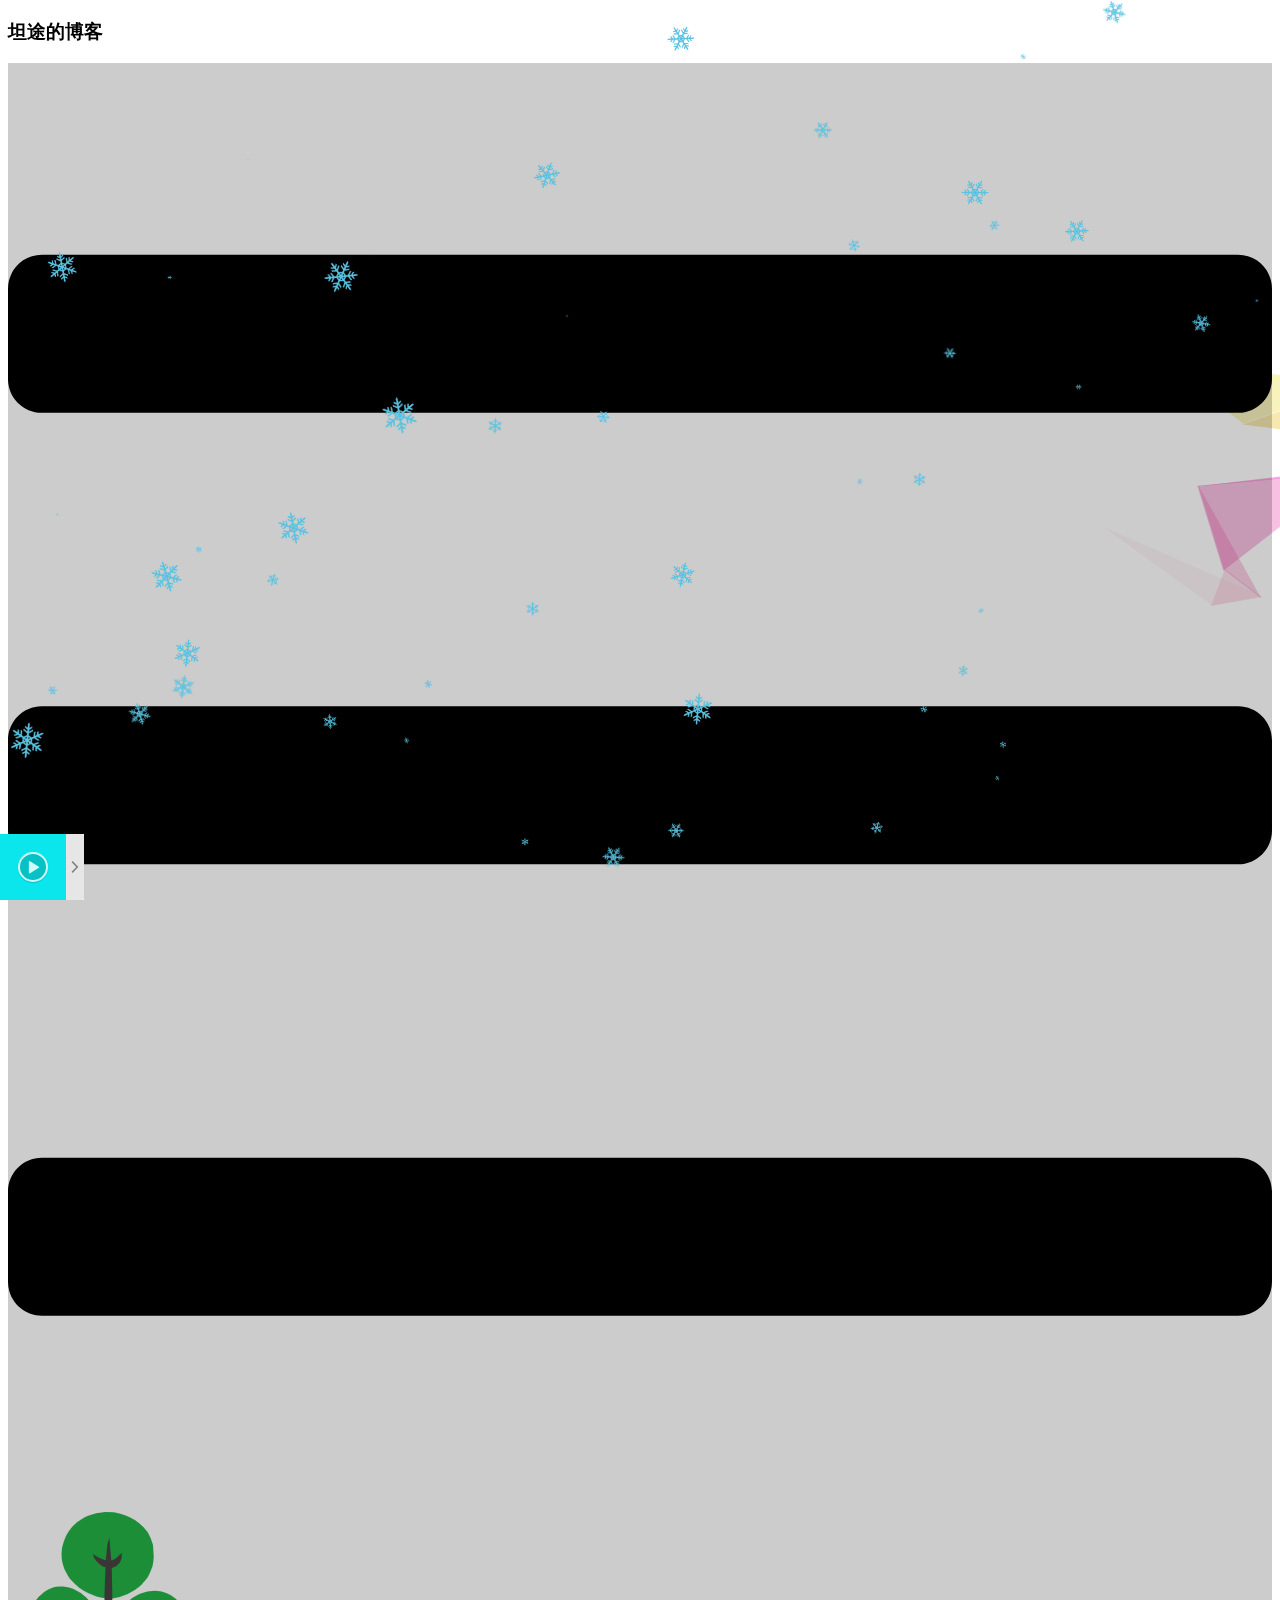
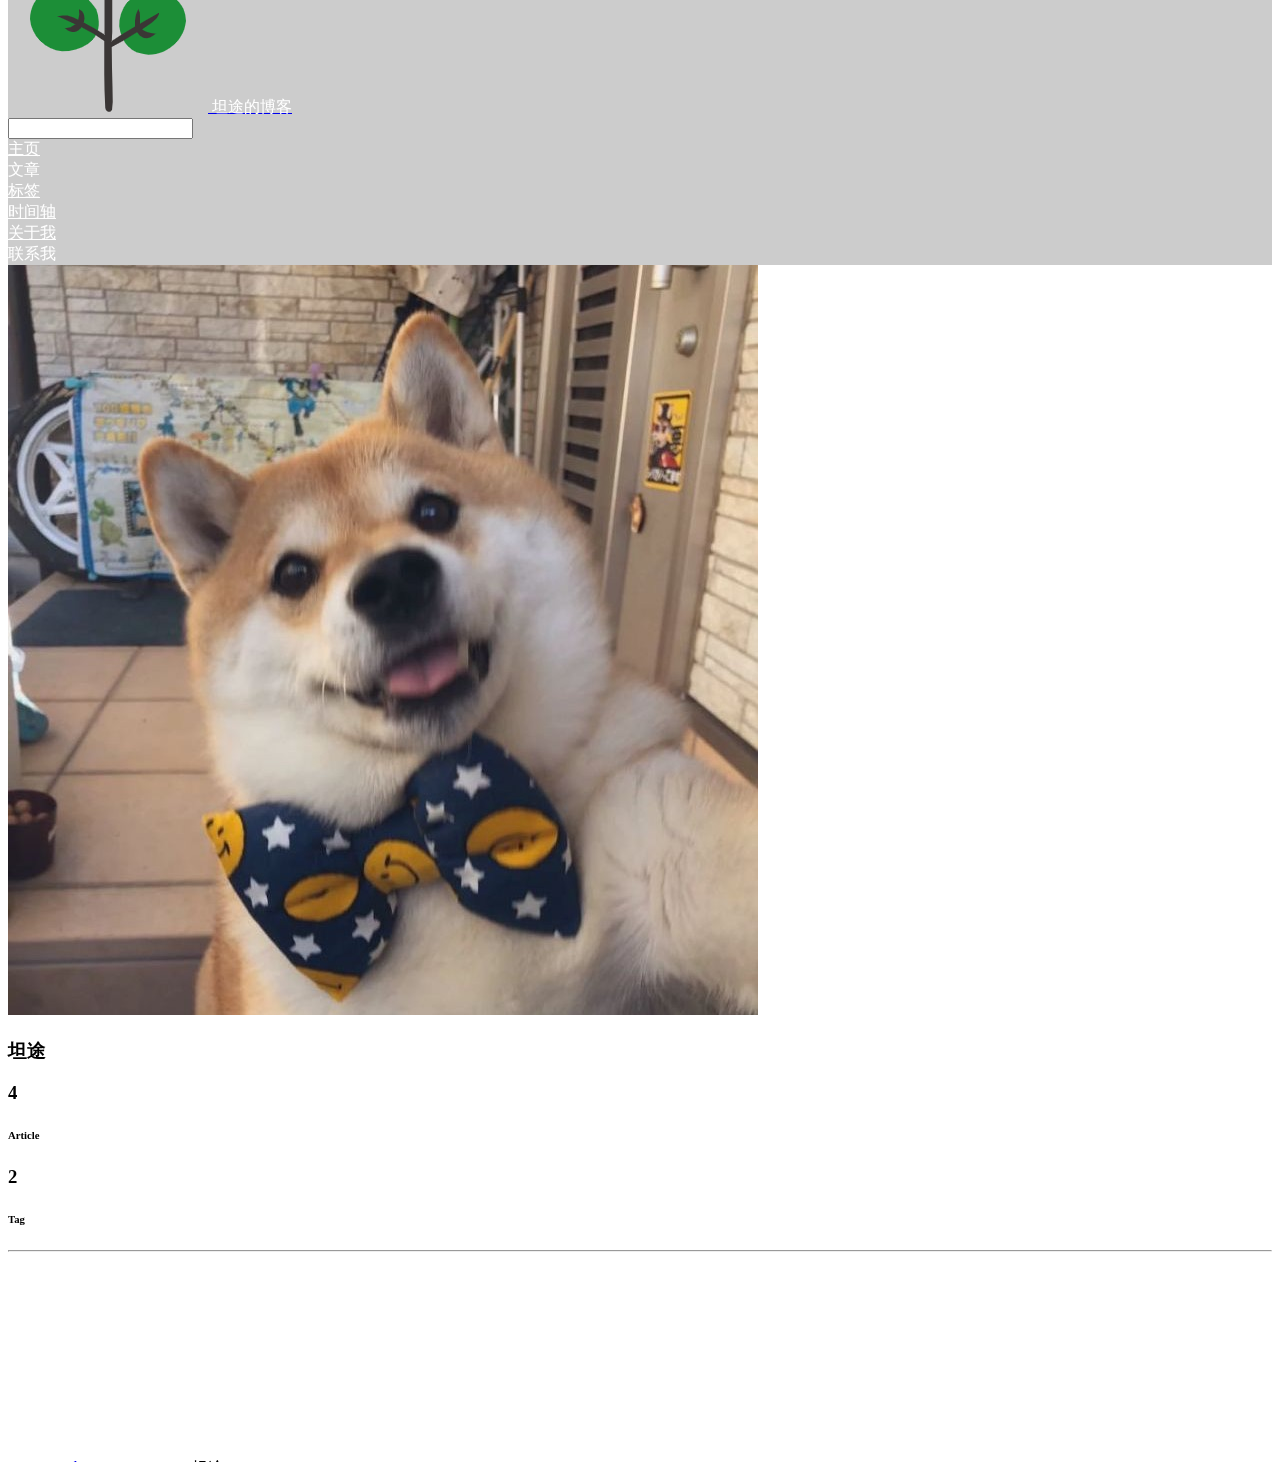
==== commit 185ca473: "Add files via upload" ====
--- a/index.html
+++ b/index.html
@@ -11,14 +11,14 @@
     <script language="javascript" type="text/javascript" src="/js/bg.js"></script>
     <script language="javascript" type="text/javascript" src="/js/sakura.js"></script>
     <script language="javascript" type="text/javascript" src="/js/circleMagic.js"></script>
-    <meta name="description" content="It takes two to tango.">
+    <meta name="description" content="">
     <meta name="viewport" content="width=device-width,initial-scale=1,user-scalable=no">
     
-    <link rel="preload" href="/assets/css/0.styles.15541ce4.css" as="style"><link rel="preload" href="/assets/js/app.be7f991e.js" as="script"><link rel="preload" href="/assets/js/4.baf17a89.js" as="script"><link rel="preload" href="/assets/js/1.b5ec2864.js" as="script"><link rel="preload" href="/assets/js/11.f67e3211.js" as="script"><link rel="preload" href="/assets/js/15.e52230c0.js" as="script"><link rel="prefetch" href="/assets/js/10.b32fedb2.js"><link rel="prefetch" href="/assets/js/12.e8e1f19b.js"><link rel="prefetch" href="/assets/js/13.57e81127.js"><link rel="prefetch" href="/assets/js/14.a3e0f317.js"><link rel="prefetch" href="/assets/js/16.f9cfb0b7.js"><link rel="prefetch" href="/assets/js/17.0216a0d6.js"><link rel="prefetch" href="/assets/js/18.00bfbbbd.js"><link rel="prefetch" href="/assets/js/19.1fe9035e.js"><link rel="prefetch" href="/assets/js/2.a2fc2220.js"><link rel="prefetch" href="/assets/js/20.ee7bb469.js"><link rel="prefetch" href="/assets/js/21.25138278.js"><link rel="prefetch" href="/assets/js/5.b624bc70.js"><link rel="prefetch" href="/assets/js/6.b26cbf59.js"><link rel="prefetch" href="/assets/js/7.6b3a51a2.js"><link rel="prefetch" href="/assets/js/8.a93cfde8.js"><link rel="prefetch" href="/assets/js/9.89522376.js">
-    <link rel="stylesheet" href="/assets/css/0.styles.15541ce4.css">
+    <link rel="preload" href="/assets/css/0.styles.03f623fc.css" as="style"><link rel="preload" href="/assets/js/app.a236d4d6.js" as="script"><link rel="preload" href="/assets/js/4.cf96c3c3.js" as="script"><link rel="preload" href="/assets/js/1.c26124c8.js" as="script"><link rel="preload" href="/assets/js/11.e6f84556.js" as="script"><link rel="preload" href="/assets/js/15.b00c3170.js" as="script"><link rel="prefetch" href="/assets/js/10.87483645.js"><link rel="prefetch" href="/assets/js/12.8f6af3e1.js"><link rel="prefetch" href="/assets/js/13.8566b73e.js"><link rel="prefetch" href="/assets/js/14.25f56252.js"><link rel="prefetch" href="/assets/js/16.1ec81a4e.js"><link rel="prefetch" href="/assets/js/17.289bcbdf.js"><link rel="prefetch" href="/assets/js/18.7e244f1a.js"><link rel="prefetch" href="/assets/js/19.cc30629a.js"><link rel="prefetch" href="/assets/js/2.721ef08a.js"><link rel="prefetch" href="/assets/js/20.754bc731.js"><link rel="prefetch" href="/assets/js/21.2986e13d.js"><link rel="prefetch" href="/assets/js/5.e39c078a.js"><link rel="prefetch" href="/assets/js/6.50ca6c0b.js"><link rel="prefetch" href="/assets/js/7.e578e599.js"><link rel="prefetch" href="/assets/js/8.e9fbef58.js"><link rel="prefetch" href="/assets/js/9.c5a81197.js">
+    <link rel="stylesheet" href="/assets/css/0.styles.03f623fc.css">
   </head>
   <body>
-    <div id="app" data-server-rendered="true"><div class="theme-container no-sidebar" data-v-7b36d792><div data-v-7b36d792><div id="loader-wrapper" class="loading-wrapper" data-v-d48f4d20 data-v-7b36d792 data-v-7b36d792><div class="loader-main" data-v-d48f4d20><div data-v-d48f4d20></div><div data-v-d48f4d20></div><div data-v-d48f4d20></div><div data-v-d48f4d20></div></div> <h3 class="title" data-v-d48f4d20>坦途的博客</h3> <p class="description" data-v-d48f4d20>It takes two to tango.</p></div> <div class="password-shadow password-wrapper-out" style="display:none;" data-v-58d5ab76 data-v-7b36d792 data-v-7b36d792><h3 class="title" style="display:none;" data-v-58d5ab76 data-v-58d5ab76>坦途的博客</h3> <!----> <label id="box" class="inputBox" style="display:none;" data-v-58d5ab76 data-v-58d5ab76><input type="password" value="" data-v-58d5ab76> <span data-v-58d5ab76>Konck! Knock!</span> <button data-v-58d5ab76>OK</button></label> <div class="footer" style="display:none;" data-v-58d5ab76 data-v-58d5ab76><span data-v-58d5ab76><i class="iconfont reco-theme" data-v-58d5ab76></i> <a target="blank" href="https://vuepress-theme-reco.recoluan.com" data-v-58d5ab76>vuePress-theme-reco</a></span> <span data-v-58d5ab76><i class="iconfont reco-copyright" data-v-58d5ab76></i> <a data-v-58d5ab76><span data-v-58d5ab76>坦途</span>
+    <div id="app" data-server-rendered="true"><div class="theme-container no-sidebar" data-v-7b36d792><div data-v-7b36d792><div id="loader-wrapper" class="loading-wrapper" data-v-d48f4d20 data-v-7b36d792 data-v-7b36d792><div class="loader-main" data-v-d48f4d20><div data-v-d48f4d20></div><div data-v-d48f4d20></div><div data-v-d48f4d20></div><div data-v-d48f4d20></div></div> <h3 class="title" data-v-d48f4d20>坦途的博客</h3> <p class="description" data-v-d48f4d20></p></div> <div class="password-shadow password-wrapper-out" style="display:none;" data-v-58d5ab76 data-v-7b36d792 data-v-7b36d792><h3 class="title" style="display:none;" data-v-58d5ab76 data-v-58d5ab76>坦途的博客</h3> <!----> <label id="box" class="inputBox" style="display:none;" data-v-58d5ab76 data-v-58d5ab76><input type="password" value="" data-v-58d5ab76> <span data-v-58d5ab76>Konck! Knock!</span> <button data-v-58d5ab76>OK</button></label> <div class="footer" style="display:none;" data-v-58d5ab76 data-v-58d5ab76><span data-v-58d5ab76><i class="iconfont reco-theme" data-v-58d5ab76></i> <a target="blank" href="https://vuepress-theme-reco.recoluan.com" data-v-58d5ab76>vuePress-theme-reco</a></span> <span data-v-58d5ab76><i class="iconfont reco-copyright" data-v-58d5ab76></i> <a data-v-58d5ab76><span data-v-58d5ab76>坦途</span>
             
           <!---->
           2022
@@ -68,19 +68,25 @@
             
           <!---->
           2022
-        </a></span></div></div> <div data-v-7b36d792><div class="home-blog"><div class="hero fullscreen" style="text-align:center;overflow:hidden;background:\n          url(https://img0.baidu.com/it/u=3071053914,4469832&amp;fm=253&amp;fmt=auto&amp;app=138&amp;f=JPEG?w=889&amp;h=500&amp;timestamp=1644503672445) center/cover no-repeat\n        ;"><div style="position: absolute;transform: translate(-50%, -50%);top: 50%;left: 50%;width: 100%;"><!----> <!----> <!----></div> <div class="main" data-v-1d7e3baa><h4 class="scroll-down" data-v-1d7e3baa></h4></div> <!----></div> <div class="home-blog-wrapper" style="margin:3rem auto 0;display:none;"><div class="blog-list"><div class="abstract-wrapper" data-v-60d56aa7><div class="abstract-item" data-v-2ae07a8d data-v-60d56aa7><div class="cover-wrap flyl" style="background:url(https://img0.baidu.com/it/u=1480829640,1549939984&amp;fm=253&amp;fmt=auto&amp;app=138&amp;f=JPEG?w=460&amp;h=307) center/cover no-repeat;" data-v-2ae07a8d></div> <div class="abstract-content-wrap flyl" style="margin-left:5%;" data-v-2ae07a8d><!----> <div class="title" data-v-2ae07a8d><!----> <a href="/views/%E5%90%8E%E7%AB%AF/2021/04/%E7%A4%BA%E4%BE%8B%E4%B8%80.html" data-v-2ae07a8d>示例一</a></div> <div class="abstract" data-v-2ae07a8d><Boxx type='tip'  changeTime="3000"/>
+        </a></span></div></div> <div data-v-7b36d792><div class="home-blog"><div class="hero fullscreen" style="text-align:center;overflow:hidden;background:\n          url(https://gimg2.baidu.com/image_search/src=http%3A%2F%2Fi0.hdslb.com%2Fbfs%2Farticle%2F004184a0fbc534b693f2bed3082d8f22defe3144.jpg&amp;refer=http%3A%2F%2Fi0.hdslb.com&amp;app=2002&amp;size=f9999,10000&amp;q=a80&amp;n=0&amp;g=0n&amp;fmt=jpeg?sec=1647136296&amp;t=7baa5146c5bcefc92c9a1e9f92ee88db&amp;timestamp=1644556425410) center/cover no-repeat\n        ;"><div style="position: absolute;transform: translate(-50%, -50%);top: 50%;left: 50%;width: 100%;"><!----> <!----> <!----> <div id="descText" class="description" style="color:#fff;font-family:Regular,cursive;"></div> <a class="downward" style="margin-top:5rem;"></a></div> <div class="main" data-v-1d7e3baa><h4 class="scroll-down" data-v-1d7e3baa></h4></div> <!----></div> <div class="home-blog-wrapper" style="margin:3rem auto 0;display:none;"><div class="blog-list"><div class="abstract-wrapper" data-v-60d56aa7><div class="abstract-item" data-v-2ae07a8d data-v-60d56aa7><div class="cover-wrap flyl" style="background:url(https://gimg2.baidu.com/image_search/src=http%3A%2F%2Fi0.hdslb.com%2Fbfs%2Farticle%2F498868249d6912f407a6b8a1984f0dc64184de18.jpg&amp;refer=http%3A%2F%2Fi0.hdslb.com&amp;app=2002&amp;size=f9999,10000&amp;q=a80&amp;n=0&amp;g=0n&amp;fmt=jpeg?sec=1647136763&amp;t=c94756f411894f90afd9c007d6190997) center/cover no-repeat;" data-v-2ae07a8d></div> <div class="abstract-content-wrap flyl" style="margin-left:5%;" data-v-2ae07a8d><!----> <div class="title" data-v-2ae07a8d><!----> <a href="/views/%E5%90%8E%E7%AB%AF/2021/04/%E7%A4%BA%E4%BE%8B%E4%B8%80.html" data-v-2ae07a8d>示例一</a></div> <div class="abstract" data-v-2ae07a8d><Boxx type='tip'  changeTime="3000"/>
 <div class="custom-block tip">
 <p>记录一些Mysql函数</p>
 </div>
-</div> <div data-v-e763f84e data-v-2ae07a8d><i class="iconfont reco-account" data-v-e763f84e><span data-v-e763f84e>坦途</span></i> <i class="iconfont reco-date" data-v-e763f84e><span data-v-e763f84e>2021-11-11</span></i> <!----> <i class="iconfont reco-tag tags" data-v-e763f84e><span class="tag-item" data-v-e763f84e>Mysql</span></i></div></div></div><div class="abstract-item" data-v-2ae07a8d data-v-60d56aa7><div class="cover-wrap flyr" style="background:url(https://img0.baidu.com/it/u=3323834278,1566223260&amp;fm=253&amp;fmt=auto&amp;app=138&amp;f=JPEG?w=889&amp;h=500) center/cover no-repeat;" data-v-2ae07a8d></div> <div class="abstract-content-wrap flyr" style="margin-right:5%;" data-v-2ae07a8d><!----> <div class="title" data-v-2ae07a8d><!----> <a href="/views/%E5%90%8E%E7%AB%AF/2020/08/%E7%A4%BA%E4%BE%8B%E4%BA%8C.html" data-v-2ae07a8d>示例二</a></div> <!----> <div data-v-e763f84e data-v-2ae07a8d><i class="iconfont reco-account" data-v-e763f84e><span data-v-e763f84e>坦途</span></i> <i class="iconfont reco-date" data-v-e763f84e><span data-v-e763f84e>2020-11-11</span></i> <!----> <i class="iconfont reco-tag tags" data-v-e763f84e><span class="tag-item" data-v-e763f84e>Freemarker</span></i></div></div></div></div> <div class="pagation pagation" style="display:none;" data-v-640500d5><div class="pagation-list" data-v-640500d5><span unselectable="on" class="jump" style="display:none;" data-v-640500d5>Prev</span> <span class="jump" style="display:none;" data-v-640500d5>1</span> <span class="ellipsis" style="display:none;" data-v-640500d5>...</span> <span class="jump bgprimary" data-v-640500d5>1</span> <span class="ellipsis" style="display:none;" data-v-640500d5>...</span> <span class="jump" style="display:none;" data-v-640500d5>1</span> <span class="jump" style="display:none;" data-v-640500d5>Next</span> <span class="jumppoint" data-v-640500d5>跳转到：</span> <span class="jumpinp" data-v-640500d5><input type="text" value="" data-v-640500d5></span> <span class="jump gobtn" data-v-640500d5>GO</span></div></div></div> <div class="info-wrapper"><div class="personal-info-wrapper" data-v-3eba7259><img src="/head.jpg" alt="author-avatar" class="personal-img" data-v-3eba7259> <h3 class="name" data-v-3eba7259>
+</div> <div data-v-e763f84e data-v-2ae07a8d><i class="iconfont reco-account" data-v-e763f84e><span data-v-e763f84e>坦途</span></i> <i class="iconfont reco-date" data-v-e763f84e><span data-v-e763f84e>2021-11-11</span></i> <!----> <i class="iconfont reco-tag tags" data-v-e763f84e><span class="tag-item" data-v-e763f84e>Mysql</span></i></div></div></div><div class="abstract-item" data-v-2ae07a8d data-v-60d56aa7><div class="cover-wrap flyr" style="background:url(https://gimg2.baidu.com/image_search/src=http%3A%2F%2Fi0.hdslb.com%2Fbfs%2Farticle%2Fa5aba6cf02f25a9cdeab5bbf12c87a0b10471436.jpg&amp;refer=http%3A%2F%2Fi0.hdslb.com&amp;app=2002&amp;size=f9999,10000&amp;q=a80&amp;n=0&amp;g=0n&amp;fmt=jpeg?sec=1647136802&amp;t=c335f3693a5dbcf7b840ec36e0f6df1e) center/cover no-repeat;" data-v-2ae07a8d></div> <div class="abstract-content-wrap flyr" style="margin-right:5%;" data-v-2ae07a8d><!----> <div class="title" data-v-2ae07a8d><!----> <a href="/views/%E5%90%8E%E7%AB%AF/2020/08/%E7%A4%BA%E4%BE%8B%E4%BA%8C.html" data-v-2ae07a8d>示例二</a></div> <div class="abstract" data-v-2ae07a8d></div> <div data-v-e763f84e data-v-2ae07a8d><i class="iconfont reco-account" data-v-e763f84e><span data-v-e763f84e>坦途</span></i> <i class="iconfont reco-date" data-v-e763f84e><span data-v-e763f84e>2020-11-11</span></i> <!----> <i class="iconfont reco-tag tags" data-v-e763f84e><span class="tag-item" data-v-e763f84e>Freemarker</span></i></div></div></div></div> <div class="pagation pagation" style="display:none;" data-v-640500d5><div class="pagation-list" data-v-640500d5><span unselectable="on" class="jump" style="display:none;" data-v-640500d5>Prev</span> <span class="jump" style="display:none;" data-v-640500d5>1</span> <span class="ellipsis" style="display:none;" data-v-640500d5>...</span> <span class="jump bgprimary" data-v-640500d5>1</span> <span class="ellipsis" style="display:none;" data-v-640500d5>...</span> <span class="jump" style="display:none;" data-v-640500d5>1</span> <span class="jump" style="display:none;" data-v-640500d5>Next</span> <span class="jumppoint" data-v-640500d5>跳转到：</span> <span class="jumpinp" data-v-640500d5><input type="text" value="" data-v-640500d5></span> <span class="jump gobtn" data-v-640500d5>GO</span></div></div></div> <div class="info-wrapper"><div class="personal-info-wrapper" data-v-3eba7259><img src="/head.jpg" alt="author-avatar" class="personal-img" data-v-3eba7259> <h3 class="name" data-v-3eba7259>
     坦途
-  </h3> <div class="num" data-v-3eba7259><div data-v-3eba7259><h3 data-v-3eba7259>4</h3> <h6 data-v-3eba7259>Article</h6></div> <div data-v-3eba7259><h3 data-v-3eba7259>2</h3> <h6 data-v-3eba7259>Tag</h6></div></div> <hr data-v-3eba7259></div> <h4><i class="iconfont reco-category"></i> Category</h4> <ul class="category-wrapper"><li class="category-item"><a href="/categories/Others/"><span class="category-name">Others</span> <span class="post-num" style="background-color:#849b87;">1</span></a></li><li class="category-item"><a href="/categories/Back-end/"><span class="category-name">Back-end</span> <span class="post-num" style="background-color:#3498db;">2</span></a></li><li class="category-item"><a href="/categories/Essay/"><span class="category-name">Essay</span> <span class="post-num" style="background-color:#e15b64;">1</span></a></li></ul> <hr> <h4><i class="iconfont reco-tag"></i> Tag</h4> <div class="tags" data-v-c555d72c><span style="background-color:#f47e60;" data-v-c555d72c>All</span><span style="background-color:#e15b64;" data-v-c555d72c>Freemarker</span><span style="background-color:#67cc86;" data-v-c555d72c>Mysql</span></div> <h4><i class="iconfont reco-friend"></i> Friend Link</h4> <div class="friend-link-wrapper" data-v-42de25a7><div target="_blank" class="friend-link-item" data-v-42de25a7><span class="list-style" style="background-color:#849b87;" data-v-42de25a7></span>
+  </h3> <div class="num" data-v-3eba7259><div data-v-3eba7259><h3 data-v-3eba7259>4</h3> <h6 data-v-3eba7259>Article</h6></div> <div data-v-3eba7259><h3 data-v-3eba7259>2</h3> <h6 data-v-3eba7259>Tag</h6></div></div> <hr data-v-3eba7259></div> <h4><i class="iconfont reco-category"></i>
+          Category
+        </h4> <ul class="category-wrapper"><li class="category-item"><a href="/categories/Others/"><span class="category-name">Others</span> <span class="post-num" style="background-color:#f47e60;">1</span></a></li><li class="category-item"><a href="/categories/Back-end/"><span class="category-name">Back-end</span> <span class="post-num" style="background-color:#f8b26a;">2</span></a></li><li class="category-item"><a href="/categories/Essay/"><span class="category-name">Essay</span> <span class="post-num" style="background-color:#f47e60;">1</span></a></li></ul> <hr> <h4><i class="iconfont reco-tag"></i>
+          Tag
+        </h4> <div class="tags" data-v-c555d72c><span style="background-color:#f26d6d;" data-v-c555d72c>All</span><span style="background-color:#fb9b5f;" data-v-c555d72c>Freemarker</span><span style="background-color:#f47e60;" data-v-c555d72c>Mysql</span></div> <h4><i class="iconfont reco-friend"></i>
+          Friend Link
+        </h4> <div class="friend-link-wrapper" data-v-42de25a7><div target="_blank" class="friend-link-item" data-v-42de25a7><span class="list-style" style="background-color:#e15b64;" data-v-42de25a7></span>
     午后南杂
-    <div class="popup-window-wrapper" data-v-42de25a7 data-v-42de25a7><div class="popup-window" data-v-42de25a7><div class="logo" data-v-42de25a7><img src="//1.gravatar.com/avatar/96c4520adcd6c7233dd9886bef10d862?s=50&amp;amp;d=mm&amp;amp;r=x" data-v-42de25a7></div> <div class="info" data-v-42de25a7><div class="title" data-v-42de25a7><h4 data-v-42de25a7>午后南杂</h4> <a href="https://www.recoluan.com" target="_blank" class="btn-go" style="background-color:#849b87;" data-v-42de25a7>GO</a></div> <p data-v-42de25a7>Enjoy when you can, and endure when you must.</p></div></div></div></div><div target="_blank" class="friend-link-item" data-v-42de25a7><span class="list-style" style="background-color:#f8b26a;" data-v-42de25a7></span>
+    <div class="popup-window-wrapper" data-v-42de25a7 data-v-42de25a7><div class="popup-window" data-v-42de25a7><div class="logo" data-v-42de25a7><img src="//1.gravatar.com/avatar/96c4520adcd6c7233dd9886bef10d862?s=50&amp;amp;d=mm&amp;amp;r=x" data-v-42de25a7></div> <div class="info" data-v-42de25a7><div class="title" data-v-42de25a7><h4 data-v-42de25a7>午后南杂</h4> <a href="https://www.recoluan.com" target="_blank" class="btn-go" style="background-color:#e15b64;" data-v-42de25a7>GO</a></div> <p data-v-42de25a7>Enjoy when you can, and endure when you must.</p></div></div></div></div><div target="_blank" class="friend-link-item" data-v-42de25a7><span class="list-style" style="background-color:#f8b26a;" data-v-42de25a7></span>
     vuepress-theme-reco
-    <div class="popup-window-wrapper" data-v-42de25a7 data-v-42de25a7><div class="popup-window" data-v-42de25a7><div class="logo" data-v-42de25a7><img src="//1.gravatar.com/avatar/d41d8cd98f00b204e9800998ecf8427e?s=50&amp;amp;d=mm&amp;amp;r=x" data-v-42de25a7></div> <div class="info" data-v-42de25a7><div class="title" data-v-42de25a7><h4 data-v-42de25a7>vuepress-theme-reco</h4> <a href="https://vuepress-theme-reco.recoluan.com" target="_blank" class="btn-go" style="background-color:#f8b26a;" data-v-42de25a7>GO</a></div> <p data-v-42de25a7>A simple and beautiful vuepress Blog &amp; Doc theme.</p></div></div></div></div><div target="_blank" class="friend-link-item" data-v-42de25a7><span class="list-style" style="background-color:#e15b64;" data-v-42de25a7></span>
+    <div class="popup-window-wrapper" data-v-42de25a7 data-v-42de25a7><div class="popup-window" data-v-42de25a7><div class="logo" data-v-42de25a7><img src="//1.gravatar.com/avatar/d41d8cd98f00b204e9800998ecf8427e?s=50&amp;amp;d=mm&amp;amp;r=x" data-v-42de25a7></div> <div class="info" data-v-42de25a7><div class="title" data-v-42de25a7><h4 data-v-42de25a7>vuepress-theme-reco</h4> <a href="https://vuepress-theme-reco.recoluan.com" target="_blank" class="btn-go" style="background-color:#f8b26a;" data-v-42de25a7>GO</a></div> <p data-v-42de25a7>A simple and beautiful vuepress Blog &amp; Doc theme.</p></div></div></div></div><div target="_blank" class="friend-link-item" data-v-42de25a7><span class="list-style" style="background-color:#f8b26a;" data-v-42de25a7></span>
     张益达
-    <div class="popup-window-wrapper" data-v-42de25a7 data-v-42de25a7><div class="popup-window" data-v-42de25a7><div class="logo" data-v-42de25a7><img src="//1.gravatar.com/avatar/d41d8cd98f00b204e9800998ecf8427e?s=50&amp;amp;d=mm&amp;amp;r=x" data-v-42de25a7></div> <div class="info" data-v-42de25a7><div class="title" data-v-42de25a7><h4 data-v-42de25a7>张益达</h4> <a href="https://zyj_yida.gitee.io/" target="_blank" class="btn-go" style="background-color:#e15b64;" data-v-42de25a7>GO</a></div> <p data-v-42de25a7>张益达</p></div></div></div></div></div></div></div> <div custom="" class="home-center content__default" style="display:none;"></div></div> <div class="footer-wrapper footer" data-v-614619a2><span data-v-614619a2><i class="iconfont reco-theme" data-v-614619a2></i> <a target="blank" href="https://vuepress-theme-reco.recoluan.com" data-v-614619a2>vuepress-theme-reco@1.5.5</a></span> <!----> <span data-v-614619a2><i class="iconfont reco-copyright" data-v-614619a2></i> <a data-v-614619a2><span data-v-614619a2>坦途</span>
+    <div class="popup-window-wrapper" data-v-42de25a7 data-v-42de25a7><div class="popup-window" data-v-42de25a7><div class="logo" data-v-42de25a7><img src="//1.gravatar.com/avatar/d41d8cd98f00b204e9800998ecf8427e?s=50&amp;amp;d=mm&amp;amp;r=x" data-v-42de25a7></div> <div class="info" data-v-42de25a7><div class="title" data-v-42de25a7><h4 data-v-42de25a7>张益达</h4> <a href="https://zyj_yida.gitee.io/" target="_blank" class="btn-go" style="background-color:#f8b26a;" data-v-42de25a7>GO</a></div> <p data-v-42de25a7>张益达</p></div></div></div></div></div></div></div> <div custom="" class="home-center content__default" style="display:none;"></div></div> <div class="footer-wrapper footer" data-v-614619a2><span data-v-614619a2><i class="iconfont reco-theme" data-v-614619a2></i> <a target="blank" href="https://vuepress-theme-reco.recoluan.com" data-v-614619a2>vuepress-theme-reco@1.5.5</a></span> <!----> <span data-v-614619a2><i class="iconfont reco-copyright" data-v-614619a2></i> <a data-v-614619a2><span data-v-614619a2>坦途</span>
         
       <!---->
       2022
@@ -89,6 +95,6 @@
     </div> <div class="operation" style="right:90px;bottom:40px;display:;" data-v-5775ee02><i class="kbnfont kbn-ban-home ban-home" data-v-5775ee02></i> <i class="kbnfont kbn-ban-message message" data-v-5775ee02></i> <i class="kbnfont kbn-ban-close close" data-v-5775ee02></i> <a target="_blank" href="https://vuepress-theme-reco.recoluan.com/views/plugins/kanbanniang.html" data-v-5775ee02><i class="kbnfont kbn-ban-info info" data-v-5775ee02></i></a> <i class="kbnfont kbn-ban-theme skin" style="display:;" data-v-5775ee02></i></div> <canvas id="banniang" width="200" height="280" class="live2d" style="right:90px;bottom:-20px;opacity:0.9;" data-v-5775ee02></canvas></div> <div class="showBanNiang" style="display:none;" data-v-5775ee02>
     看板娘
   </div></div></div></div>
-    <script src="/assets/js/app.be7f991e.js" defer></script><script src="/assets/js/4.baf17a89.js" defer></script><script src="/assets/js/1.b5ec2864.js" defer></script><script src="/assets/js/11.f67e3211.js" defer></script><script src="/assets/js/15.e52230c0.js" defer></script>
+    <script src="/assets/js/app.a236d4d6.js" defer></script><script src="/assets/js/4.cf96c3c3.js" defer></script><script src="/assets/js/1.c26124c8.js" defer></script><script src="/assets/js/11.e6f84556.js" defer></script><script src="/assets/js/15.b00c3170.js" defer></script>
   </body>
 </html>
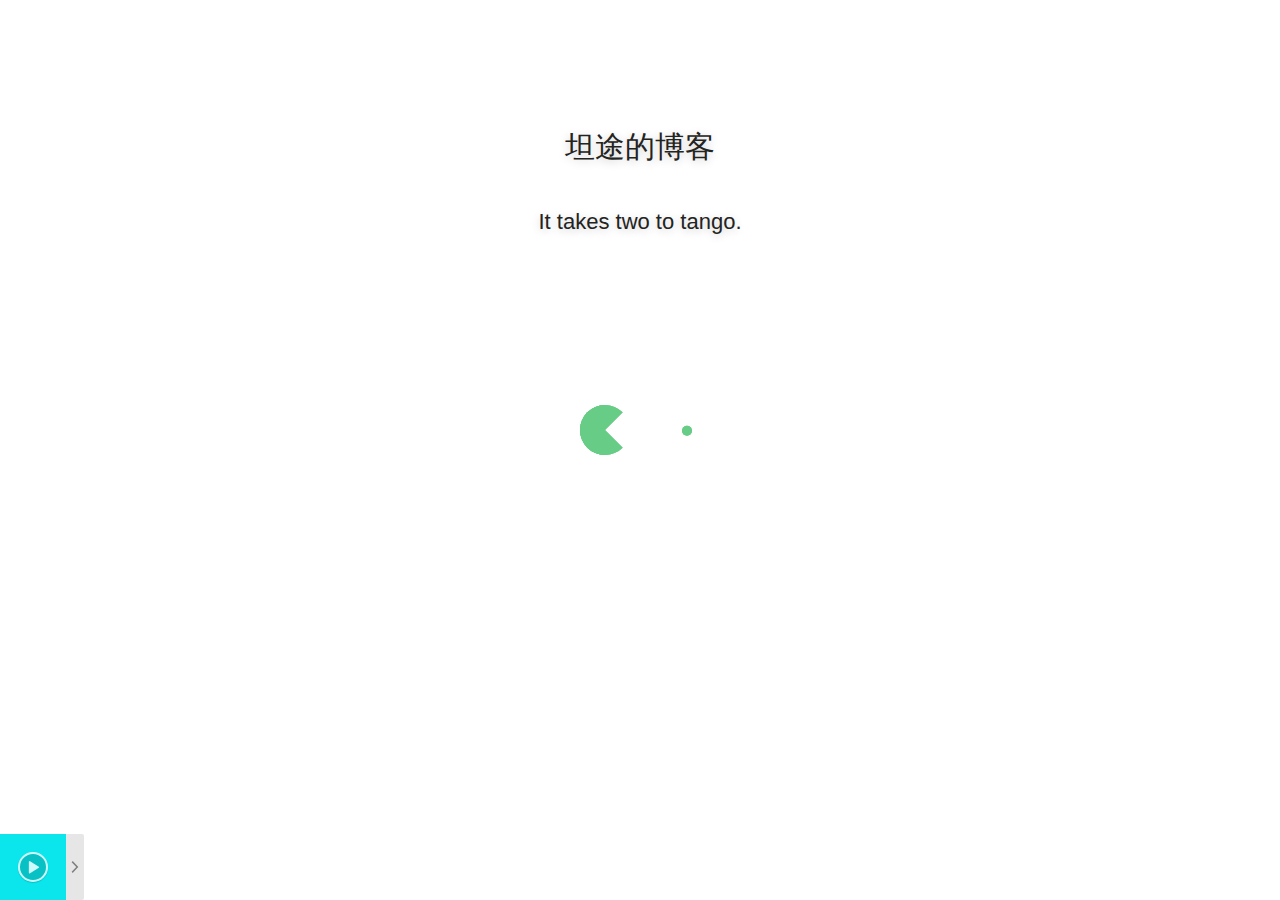
==== commit 4e13659f: "Add files via upload" ====
--- a/index.html
+++ b/index.html
@@ -11,14 +11,14 @@
     <script language="javascript" type="text/javascript" src="/js/bg.js"></script>
     <script language="javascript" type="text/javascript" src="/js/sakura.js"></script>
     <script language="javascript" type="text/javascript" src="/js/circleMagic.js"></script>
-    <meta name="description" content="">
+    <meta name="description" content="It takes two to tango.">
     <meta name="viewport" content="width=device-width,initial-scale=1,user-scalable=no">
     
-    <link rel="preload" href="/assets/css/0.styles.03f623fc.css" as="style"><link rel="preload" href="/assets/js/app.a236d4d6.js" as="script"><link rel="preload" href="/assets/js/4.cf96c3c3.js" as="script"><link rel="preload" href="/assets/js/1.c26124c8.js" as="script"><link rel="preload" href="/assets/js/11.e6f84556.js" as="script"><link rel="preload" href="/assets/js/15.b00c3170.js" as="script"><link rel="prefetch" href="/assets/js/10.87483645.js"><link rel="prefetch" href="/assets/js/12.8f6af3e1.js"><link rel="prefetch" href="/assets/js/13.8566b73e.js"><link rel="prefetch" href="/assets/js/14.25f56252.js"><link rel="prefetch" href="/assets/js/16.1ec81a4e.js"><link rel="prefetch" href="/assets/js/17.289bcbdf.js"><link rel="prefetch" href="/assets/js/18.7e244f1a.js"><link rel="prefetch" href="/assets/js/19.cc30629a.js"><link rel="prefetch" href="/assets/js/2.721ef08a.js"><link rel="prefetch" href="/assets/js/20.754bc731.js"><link rel="prefetch" href="/assets/js/21.2986e13d.js"><link rel="prefetch" href="/assets/js/5.e39c078a.js"><link rel="prefetch" href="/assets/js/6.50ca6c0b.js"><link rel="prefetch" href="/assets/js/7.e578e599.js"><link rel="prefetch" href="/assets/js/8.e9fbef58.js"><link rel="prefetch" href="/assets/js/9.c5a81197.js">
-    <link rel="stylesheet" href="/assets/css/0.styles.03f623fc.css">
+    <link rel="preload" href="/assets/css/0.styles.15541ce4.css" as="style"><link rel="preload" href="/assets/js/app.865085a1.js" as="script"><link rel="preload" href="/assets/js/4.baf17a89.js" as="script"><link rel="preload" href="/assets/js/1.b5ec2864.js" as="script"><link rel="preload" href="/assets/js/11.f33ef30f.js" as="script"><link rel="preload" href="/assets/js/15.e52230c0.js" as="script"><link rel="prefetch" href="/assets/js/10.f53795d4.js"><link rel="prefetch" href="/assets/js/12.e8e1f19b.js"><link rel="prefetch" href="/assets/js/13.57e81127.js"><link rel="prefetch" href="/assets/js/14.426f4e4b.js"><link rel="prefetch" href="/assets/js/16.f9cfb0b7.js"><link rel="prefetch" href="/assets/js/17.0216a0d6.js"><link rel="prefetch" href="/assets/js/18.00bfbbbd.js"><link rel="prefetch" href="/assets/js/19.1fe9035e.js"><link rel="prefetch" href="/assets/js/2.a2fc2220.js"><link rel="prefetch" href="/assets/js/20.ee7bb469.js"><link rel="prefetch" href="/assets/js/21.25138278.js"><link rel="prefetch" href="/assets/js/5.b624bc70.js"><link rel="prefetch" href="/assets/js/6.b26cbf59.js"><link rel="prefetch" href="/assets/js/7.6b3a51a2.js"><link rel="prefetch" href="/assets/js/8.a93cfde8.js"><link rel="prefetch" href="/assets/js/9.89522376.js">
+    <link rel="stylesheet" href="/assets/css/0.styles.15541ce4.css">
   </head>
   <body>
-    <div id="app" data-server-rendered="true"><div class="theme-container no-sidebar" data-v-7b36d792><div data-v-7b36d792><div id="loader-wrapper" class="loading-wrapper" data-v-d48f4d20 data-v-7b36d792 data-v-7b36d792><div class="loader-main" data-v-d48f4d20><div data-v-d48f4d20></div><div data-v-d48f4d20></div><div data-v-d48f4d20></div><div data-v-d48f4d20></div></div> <h3 class="title" data-v-d48f4d20>坦途的博客</h3> <p class="description" data-v-d48f4d20></p></div> <div class="password-shadow password-wrapper-out" style="display:none;" data-v-58d5ab76 data-v-7b36d792 data-v-7b36d792><h3 class="title" style="display:none;" data-v-58d5ab76 data-v-58d5ab76>坦途的博客</h3> <!----> <label id="box" class="inputBox" style="display:none;" data-v-58d5ab76 data-v-58d5ab76><input type="password" value="" data-v-58d5ab76> <span data-v-58d5ab76>Konck! Knock!</span> <button data-v-58d5ab76>OK</button></label> <div class="footer" style="display:none;" data-v-58d5ab76 data-v-58d5ab76><span data-v-58d5ab76><i class="iconfont reco-theme" data-v-58d5ab76></i> <a target="blank" href="https://vuepress-theme-reco.recoluan.com" data-v-58d5ab76>vuePress-theme-reco</a></span> <span data-v-58d5ab76><i class="iconfont reco-copyright" data-v-58d5ab76></i> <a data-v-58d5ab76><span data-v-58d5ab76>坦途</span>
+    <div id="app" data-server-rendered="true"><div class="theme-container no-sidebar" data-v-7b36d792><div data-v-7b36d792><div id="loader-wrapper" class="loading-wrapper" data-v-d48f4d20 data-v-7b36d792 data-v-7b36d792><div class="loader-main" data-v-d48f4d20><div data-v-d48f4d20></div><div data-v-d48f4d20></div><div data-v-d48f4d20></div><div data-v-d48f4d20></div></div> <h3 class="title" data-v-d48f4d20>坦途的博客</h3> <p class="description" data-v-d48f4d20>It takes two to tango.</p></div> <div class="password-shadow password-wrapper-out" style="display:none;" data-v-58d5ab76 data-v-7b36d792 data-v-7b36d792><h3 class="title" style="display:none;" data-v-58d5ab76 data-v-58d5ab76>坦途的博客</h3> <!----> <label id="box" class="inputBox" style="display:none;" data-v-58d5ab76 data-v-58d5ab76><input type="password" value="" data-v-58d5ab76> <span data-v-58d5ab76>Konck! Knock!</span> <button data-v-58d5ab76>OK</button></label> <div class="footer" style="display:none;" data-v-58d5ab76 data-v-58d5ab76><span data-v-58d5ab76><i class="iconfont reco-theme" data-v-58d5ab76></i> <a target="blank" href="https://vuepress-theme-reco.recoluan.com" data-v-58d5ab76>vuePress-theme-reco</a></span> <span data-v-58d5ab76><i class="iconfont reco-copyright" data-v-58d5ab76></i> <a data-v-58d5ab76><span data-v-58d5ab76>坦途</span>
             
           <!---->
           2022
@@ -68,25 +68,19 @@
             
           <!---->
           2022
-        </a></span></div></div> <div data-v-7b36d792><div class="home-blog"><div class="hero fullscreen" style="text-align:center;overflow:hidden;background:\n          url(https://gimg2.baidu.com/image_search/src=http%3A%2F%2Fi0.hdslb.com%2Fbfs%2Farticle%2F004184a0fbc534b693f2bed3082d8f22defe3144.jpg&amp;refer=http%3A%2F%2Fi0.hdslb.com&amp;app=2002&amp;size=f9999,10000&amp;q=a80&amp;n=0&amp;g=0n&amp;fmt=jpeg?sec=1647136296&amp;t=7baa5146c5bcefc92c9a1e9f92ee88db&amp;timestamp=1644556425410) center/cover no-repeat\n        ;"><div style="position: absolute;transform: translate(-50%, -50%);top: 50%;left: 50%;width: 100%;"><!----> <!----> <!----> <div id="descText" class="description" style="color:#fff;font-family:Regular,cursive;"></div> <a class="downward" style="margin-top:5rem;"></a></div> <div class="main" data-v-1d7e3baa><h4 class="scroll-down" data-v-1d7e3baa></h4></div> <!----></div> <div class="home-blog-wrapper" style="margin:3rem auto 0;display:none;"><div class="blog-list"><div class="abstract-wrapper" data-v-60d56aa7><div class="abstract-item" data-v-2ae07a8d data-v-60d56aa7><div class="cover-wrap flyl" style="background:url(https://gimg2.baidu.com/image_search/src=http%3A%2F%2Fi0.hdslb.com%2Fbfs%2Farticle%2F498868249d6912f407a6b8a1984f0dc64184de18.jpg&amp;refer=http%3A%2F%2Fi0.hdslb.com&amp;app=2002&amp;size=f9999,10000&amp;q=a80&amp;n=0&amp;g=0n&amp;fmt=jpeg?sec=1647136763&amp;t=c94756f411894f90afd9c007d6190997) center/cover no-repeat;" data-v-2ae07a8d></div> <div class="abstract-content-wrap flyl" style="margin-left:5%;" data-v-2ae07a8d><!----> <div class="title" data-v-2ae07a8d><!----> <a href="/views/%E5%90%8E%E7%AB%AF/2021/04/%E7%A4%BA%E4%BE%8B%E4%B8%80.html" data-v-2ae07a8d>示例一</a></div> <div class="abstract" data-v-2ae07a8d><Boxx type='tip'  changeTime="3000"/>
+        </a></span></div></div> <div data-v-7b36d792><div class="home-blog"><div class="hero fullscreen" style="text-align:center;overflow:hidden;background:\n          url(/beisi.jpg?timestamp=1645453409492) center/cover no-repeat\n        ;"><div style="position: absolute;transform: translate(-50%, -50%);top: 50%;left: 50%;width: 100%;"><!----> <!----> <!----></div> <div class="main" data-v-1d7e3baa><h4 class="scroll-down" data-v-1d7e3baa></h4></div> <!----></div> <div class="home-blog-wrapper" style="margin:3rem auto 0;display:none;"><div class="blog-list"><div class="abstract-wrapper" data-v-60d56aa7><div class="abstract-item" data-v-2ae07a8d data-v-60d56aa7><div class="cover-wrap flyl" style="background:url(/beijiu.jpg) center/cover no-repeat;" data-v-2ae07a8d></div> <div class="abstract-content-wrap flyl" style="margin-left:5%;" data-v-2ae07a8d><!----> <div class="title" data-v-2ae07a8d><!----> <a href="/views/%E5%90%8E%E7%AB%AF/2021/04/%E7%A4%BA%E4%BE%8B%E4%B8%80.html" data-v-2ae07a8d>示例一</a></div> <div class="abstract" data-v-2ae07a8d><Boxx type='tip'  changeTime="3000"/>
 <div class="custom-block tip">
 <p>记录一些Mysql函数</p>
 </div>
-</div> <div data-v-e763f84e data-v-2ae07a8d><i class="iconfont reco-account" data-v-e763f84e><span data-v-e763f84e>坦途</span></i> <i class="iconfont reco-date" data-v-e763f84e><span data-v-e763f84e>2021-11-11</span></i> <!----> <i class="iconfont reco-tag tags" data-v-e763f84e><span class="tag-item" data-v-e763f84e>Mysql</span></i></div></div></div><div class="abstract-item" data-v-2ae07a8d data-v-60d56aa7><div class="cover-wrap flyr" style="background:url(https://gimg2.baidu.com/image_search/src=http%3A%2F%2Fi0.hdslb.com%2Fbfs%2Farticle%2Fa5aba6cf02f25a9cdeab5bbf12c87a0b10471436.jpg&amp;refer=http%3A%2F%2Fi0.hdslb.com&amp;app=2002&amp;size=f9999,10000&amp;q=a80&amp;n=0&amp;g=0n&amp;fmt=jpeg?sec=1647136802&amp;t=c335f3693a5dbcf7b840ec36e0f6df1e) center/cover no-repeat;" data-v-2ae07a8d></div> <div class="abstract-content-wrap flyr" style="margin-right:5%;" data-v-2ae07a8d><!----> <div class="title" data-v-2ae07a8d><!----> <a href="/views/%E5%90%8E%E7%AB%AF/2020/08/%E7%A4%BA%E4%BE%8B%E4%BA%8C.html" data-v-2ae07a8d>示例二</a></div> <div class="abstract" data-v-2ae07a8d></div> <div data-v-e763f84e data-v-2ae07a8d><i class="iconfont reco-account" data-v-e763f84e><span data-v-e763f84e>坦途</span></i> <i class="iconfont reco-date" data-v-e763f84e><span data-v-e763f84e>2020-11-11</span></i> <!----> <i class="iconfont reco-tag tags" data-v-e763f84e><span class="tag-item" data-v-e763f84e>Freemarker</span></i></div></div></div></div> <div class="pagation pagation" style="display:none;" data-v-640500d5><div class="pagation-list" data-v-640500d5><span unselectable="on" class="jump" style="display:none;" data-v-640500d5>Prev</span> <span class="jump" style="display:none;" data-v-640500d5>1</span> <span class="ellipsis" style="display:none;" data-v-640500d5>...</span> <span class="jump bgprimary" data-v-640500d5>1</span> <span class="ellipsis" style="display:none;" data-v-640500d5>...</span> <span class="jump" style="display:none;" data-v-640500d5>1</span> <span class="jump" style="display:none;" data-v-640500d5>Next</span> <span class="jumppoint" data-v-640500d5>跳转到：</span> <span class="jumpinp" data-v-640500d5><input type="text" value="" data-v-640500d5></span> <span class="jump gobtn" data-v-640500d5>GO</span></div></div></div> <div class="info-wrapper"><div class="personal-info-wrapper" data-v-3eba7259><img src="/head.jpg" alt="author-avatar" class="personal-img" data-v-3eba7259> <h3 class="name" data-v-3eba7259>
+</div> <div data-v-e763f84e data-v-2ae07a8d><i class="iconfont reco-account" data-v-e763f84e><span data-v-e763f84e>坦途</span></i> <i class="iconfont reco-date" data-v-e763f84e><span data-v-e763f84e>2021-11-11</span></i> <!----> <i class="iconfont reco-tag tags" data-v-e763f84e><span class="tag-item" data-v-e763f84e>Mysql</span></i></div></div></div><div class="abstract-item" data-v-2ae07a8d data-v-60d56aa7><div class="cover-wrap flyr" style="background:url(/beiliu.jpg) center/cover no-repeat;" data-v-2ae07a8d></div> <div class="abstract-content-wrap flyr" style="margin-right:5%;" data-v-2ae07a8d><!----> <div class="title" data-v-2ae07a8d><!----> <a href="/views/%E5%90%8E%E7%AB%AF/2020/08/%E7%A4%BA%E4%BE%8B%E4%BA%8C.html" data-v-2ae07a8d>示例二</a></div> <!----> <div data-v-e763f84e data-v-2ae07a8d><i class="iconfont reco-account" data-v-e763f84e><span data-v-e763f84e>坦途</span></i> <i class="iconfont reco-date" data-v-e763f84e><span data-v-e763f84e>2020-11-11</span></i> <!----> <i class="iconfont reco-tag tags" data-v-e763f84e><span class="tag-item" data-v-e763f84e>Freemarker</span></i></div></div></div></div> <div class="pagation pagation" style="display:none;" data-v-640500d5><div class="pagation-list" data-v-640500d5><span unselectable="on" class="jump" style="display:none;" data-v-640500d5>Prev</span> <span class="jump" style="display:none;" data-v-640500d5>1</span> <span class="ellipsis" style="display:none;" data-v-640500d5>...</span> <span class="jump bgprimary" data-v-640500d5>1</span> <span class="ellipsis" style="display:none;" data-v-640500d5>...</span> <span class="jump" style="display:none;" data-v-640500d5>1</span> <span class="jump" style="display:none;" data-v-640500d5>Next</span> <span class="jumppoint" data-v-640500d5>跳转到：</span> <span class="jumpinp" data-v-640500d5><input type="text" value="" data-v-640500d5></span> <span class="jump gobtn" data-v-640500d5>GO</span></div></div></div> <div class="info-wrapper"><div class="personal-info-wrapper" data-v-3eba7259><img src="/head.jpg" alt="author-avatar" class="personal-img" data-v-3eba7259> <h3 class="name" data-v-3eba7259>
     坦途
-  </h3> <div class="num" data-v-3eba7259><div data-v-3eba7259><h3 data-v-3eba7259>4</h3> <h6 data-v-3eba7259>Article</h6></div> <div data-v-3eba7259><h3 data-v-3eba7259>2</h3> <h6 data-v-3eba7259>Tag</h6></div></div> <hr data-v-3eba7259></div> <h4><i class="iconfont reco-category"></i>
-          Category
-        </h4> <ul class="category-wrapper"><li class="category-item"><a href="/categories/Others/"><span class="category-name">Others</span> <span class="post-num" style="background-color:#f47e60;">1</span></a></li><li class="category-item"><a href="/categories/Back-end/"><span class="category-name">Back-end</span> <span class="post-num" style="background-color:#f8b26a;">2</span></a></li><li class="category-item"><a href="/categories/Essay/"><span class="category-name">Essay</span> <span class="post-num" style="background-color:#f47e60;">1</span></a></li></ul> <hr> <h4><i class="iconfont reco-tag"></i>
-          Tag
-        </h4> <div class="tags" data-v-c555d72c><span style="background-color:#f26d6d;" data-v-c555d72c>All</span><span style="background-color:#fb9b5f;" data-v-c555d72c>Freemarker</span><span style="background-color:#f47e60;" data-v-c555d72c>Mysql</span></div> <h4><i class="iconfont reco-friend"></i>
-          Friend Link
-        </h4> <div class="friend-link-wrapper" data-v-42de25a7><div target="_blank" class="friend-link-item" data-v-42de25a7><span class="list-style" style="background-color:#e15b64;" data-v-42de25a7></span>
+  </h3> <div class="num" data-v-3eba7259><div data-v-3eba7259><h3 data-v-3eba7259>4</h3> <h6 data-v-3eba7259>Article</h6></div> <div data-v-3eba7259><h3 data-v-3eba7259>2</h3> <h6 data-v-3eba7259>Tag</h6></div></div> <hr data-v-3eba7259></div> <h4><i class="iconfont reco-category"></i> Category</h4> <ul class="category-wrapper"><li class="category-item"><a href="/categories/Others/"><span class="category-name">Others</span> <span class="post-num" style="background-color:#849b87;">1</span></a></li><li class="category-item"><a href="/categories/Back-end/"><span class="category-name">Back-end</span> <span class="post-num" style="background-color:#f26d6d;">2</span></a></li><li class="category-item"><a href="/categories/Essay/"><span class="category-name">Essay</span> <span class="post-num" style="background-color:#67cc86;">1</span></a></li></ul> <hr> <h4><i class="iconfont reco-tag"></i> Tag</h4> <div class="tags" data-v-c555d72c><span style="background-color:#f47e60;" data-v-c555d72c>All</span><span style="background-color:#e15b64;" data-v-c555d72c>Freemarker</span><span style="background-color:#e15b64;" data-v-c555d72c>Mysql</span></div> <h4><i class="iconfont reco-friend"></i> Friend Link</h4> <div class="friend-link-wrapper" data-v-42de25a7><div target="_blank" class="friend-link-item" data-v-42de25a7><span class="list-style" style="background-color:#f26d6d;" data-v-42de25a7></span>
     午后南杂
-    <div class="popup-window-wrapper" data-v-42de25a7 data-v-42de25a7><div class="popup-window" data-v-42de25a7><div class="logo" data-v-42de25a7><img src="//1.gravatar.com/avatar/96c4520adcd6c7233dd9886bef10d862?s=50&amp;amp;d=mm&amp;amp;r=x" data-v-42de25a7></div> <div class="info" data-v-42de25a7><div class="title" data-v-42de25a7><h4 data-v-42de25a7>午后南杂</h4> <a href="https://www.recoluan.com" target="_blank" class="btn-go" style="background-color:#e15b64;" data-v-42de25a7>GO</a></div> <p data-v-42de25a7>Enjoy when you can, and endure when you must.</p></div></div></div></div><div target="_blank" class="friend-link-item" data-v-42de25a7><span class="list-style" style="background-color:#f8b26a;" data-v-42de25a7></span>
+    <div class="popup-window-wrapper" data-v-42de25a7 data-v-42de25a7><div class="popup-window" data-v-42de25a7><div class="logo" data-v-42de25a7><img src="//1.gravatar.com/avatar/96c4520adcd6c7233dd9886bef10d862?s=50&amp;amp;d=mm&amp;amp;r=x" data-v-42de25a7></div> <div class="info" data-v-42de25a7><div class="title" data-v-42de25a7><h4 data-v-42de25a7>午后南杂</h4> <a href="https://www.recoluan.com" target="_blank" class="btn-go" style="background-color:#f26d6d;" data-v-42de25a7>GO</a></div> <p data-v-42de25a7>Enjoy when you can, and endure when you must.</p></div></div></div></div><div target="_blank" class="friend-link-item" data-v-42de25a7><span class="list-style" style="background-color:#f47e60;" data-v-42de25a7></span>
     vuepress-theme-reco
-    <div class="popup-window-wrapper" data-v-42de25a7 data-v-42de25a7><div class="popup-window" data-v-42de25a7><div class="logo" data-v-42de25a7><img src="//1.gravatar.com/avatar/d41d8cd98f00b204e9800998ecf8427e?s=50&amp;amp;d=mm&amp;amp;r=x" data-v-42de25a7></div> <div class="info" data-v-42de25a7><div class="title" data-v-42de25a7><h4 data-v-42de25a7>vuepress-theme-reco</h4> <a href="https://vuepress-theme-reco.recoluan.com" target="_blank" class="btn-go" style="background-color:#f8b26a;" data-v-42de25a7>GO</a></div> <p data-v-42de25a7>A simple and beautiful vuepress Blog &amp; Doc theme.</p></div></div></div></div><div target="_blank" class="friend-link-item" data-v-42de25a7><span class="list-style" style="background-color:#f8b26a;" data-v-42de25a7></span>
+    <div class="popup-window-wrapper" data-v-42de25a7 data-v-42de25a7><div class="popup-window" data-v-42de25a7><div class="logo" data-v-42de25a7><img src="//1.gravatar.com/avatar/d41d8cd98f00b204e9800998ecf8427e?s=50&amp;amp;d=mm&amp;amp;r=x" data-v-42de25a7></div> <div class="info" data-v-42de25a7><div class="title" data-v-42de25a7><h4 data-v-42de25a7>vuepress-theme-reco</h4> <a href="https://vuepress-theme-reco.recoluan.com" target="_blank" class="btn-go" style="background-color:#f47e60;" data-v-42de25a7>GO</a></div> <p data-v-42de25a7>A simple and beautiful vuepress Blog &amp; Doc theme.</p></div></div></div></div><div target="_blank" class="friend-link-item" data-v-42de25a7><span class="list-style" style="background-color:#3498db;" data-v-42de25a7></span>
     张益达
-    <div class="popup-window-wrapper" data-v-42de25a7 data-v-42de25a7><div class="popup-window" data-v-42de25a7><div class="logo" data-v-42de25a7><img src="//1.gravatar.com/avatar/d41d8cd98f00b204e9800998ecf8427e?s=50&amp;amp;d=mm&amp;amp;r=x" data-v-42de25a7></div> <div class="info" data-v-42de25a7><div class="title" data-v-42de25a7><h4 data-v-42de25a7>张益达</h4> <a href="https://zyj_yida.gitee.io/" target="_blank" class="btn-go" style="background-color:#f8b26a;" data-v-42de25a7>GO</a></div> <p data-v-42de25a7>张益达</p></div></div></div></div></div></div></div> <div custom="" class="home-center content__default" style="display:none;"></div></div> <div class="footer-wrapper footer" data-v-614619a2><span data-v-614619a2><i class="iconfont reco-theme" data-v-614619a2></i> <a target="blank" href="https://vuepress-theme-reco.recoluan.com" data-v-614619a2>vuepress-theme-reco@1.5.5</a></span> <!----> <span data-v-614619a2><i class="iconfont reco-copyright" data-v-614619a2></i> <a data-v-614619a2><span data-v-614619a2>坦途</span>
+    <div class="popup-window-wrapper" data-v-42de25a7 data-v-42de25a7><div class="popup-window" data-v-42de25a7><div class="logo" data-v-42de25a7><img src="//1.gravatar.com/avatar/d41d8cd98f00b204e9800998ecf8427e?s=50&amp;amp;d=mm&amp;amp;r=x" data-v-42de25a7></div> <div class="info" data-v-42de25a7><div class="title" data-v-42de25a7><h4 data-v-42de25a7>张益达</h4> <a href="https://zyj_yida.gitee.io/" target="_blank" class="btn-go" style="background-color:#3498db;" data-v-42de25a7>GO</a></div> <p data-v-42de25a7>张益达</p></div></div></div></div></div></div></div> <div custom="" class="home-center content__default" style="display:none;"></div></div> <div class="footer-wrapper footer" data-v-614619a2><span data-v-614619a2><i class="iconfont reco-theme" data-v-614619a2></i> <a target="blank" href="https://vuepress-theme-reco.recoluan.com" data-v-614619a2>vuepress-theme-reco@1.5.5</a></span> <!----> <span data-v-614619a2><i class="iconfont reco-copyright" data-v-614619a2></i> <a data-v-614619a2><span data-v-614619a2>坦途</span>
         
       <!---->
       2022
@@ -95,6 +89,6 @@
     </div> <div class="operation" style="right:90px;bottom:40px;display:;" data-v-5775ee02><i class="kbnfont kbn-ban-home ban-home" data-v-5775ee02></i> <i class="kbnfont kbn-ban-message message" data-v-5775ee02></i> <i class="kbnfont kbn-ban-close close" data-v-5775ee02></i> <a target="_blank" href="https://vuepress-theme-reco.recoluan.com/views/plugins/kanbanniang.html" data-v-5775ee02><i class="kbnfont kbn-ban-info info" data-v-5775ee02></i></a> <i class="kbnfont kbn-ban-theme skin" style="display:;" data-v-5775ee02></i></div> <canvas id="banniang" width="200" height="280" class="live2d" style="right:90px;bottom:-20px;opacity:0.9;" data-v-5775ee02></canvas></div> <div class="showBanNiang" style="display:none;" data-v-5775ee02>
     看板娘
   </div></div></div></div>
-    <script src="/assets/js/app.a236d4d6.js" defer></script><script src="/assets/js/4.cf96c3c3.js" defer></script><script src="/assets/js/1.c26124c8.js" defer></script><script src="/assets/js/11.e6f84556.js" defer></script><script src="/assets/js/15.b00c3170.js" defer></script>
+    <script src="/assets/js/app.865085a1.js" defer></script><script src="/assets/js/4.baf17a89.js" defer></script><script src="/assets/js/1.b5ec2864.js" defer></script><script src="/assets/js/11.f33ef30f.js" defer></script><script src="/assets/js/15.e52230c0.js" defer></script>
   </body>
 </html>
--- a/assets/css/0.styles.15541ce4.css
+++ b/assets/css/0.styles.15541ce4.css
@@ -0,0 +1,10 @@
+@import url(https://github.githubassets.com/assets/gist-embed-4ac6018bcc05457cde2f66d2e7299d11.css);.medium-zoom-overlay{z-index:100}.medium-zoom-overlay~img{z-index:101}html{scroll-behavior:smooth}div[class][class*=language-]:before{right:70px}.v-copy-code-btn[data-v-a4cb51ca]{cursor:pointer;color:hsla(0,0%,54.9%,.8);transition:color .1s;position:absolute;z-index:3;top:.8em;right:15px;font-size:.75rem}.v-copy-code-btn[data-v-a4cb51ca]:hover{color:#8c8c8c}.home-blog>.hero>.mask{background-position:bottom!important}.locked{margin:1rem 0;padding:.1rem 1.5rem;border-radius:.4rem;background-color:#f0f4f8}.locked .title{font-weight:700}.home-blog .home-blog-wrapper .info-wrapper{margin-top:0!important}.sidebar>.sidebar-links>li>a.sidebar-link{font-size:1.5em!important;margin-left:-1em}a.sidebar-link{font-size:16px!important}.sub-sidebar-wrapper{width:18rem!important}.sidebar-heading span{font-size:1.2em;font-weight:700}.sidebar-heading.open span{font-weight:700}.home-blog-wrapper{opacity:.85!important}body{background-color:#f8f8ff}.fullPic .iconfont,.fullPic .iconfont .leancloud-visitors-count{color:#fff!important}body[data-v-c6073ba8]{cursor:url(/cursor.ico),auto}.home-blog .hero .description[data-v-c6073ba8],.home-blog .hero h1[data-v-c6073ba8]{color:#67cc86!important}#valine-vuepress-comment[data-v-c6073ba8]{max-width:750px;margin:0 auto}#valine-vuepress-comment .vheader input[name=link][data-v-c6073ba8]{display:none}#valine-vuepress-comment .vheader .vinput[data-v-c6073ba8]{width:50%}blockquote[data-v-c6073ba8]{background-color:transparent!important;font-size:1rem!important;color:#999!important;border-left:.25rem solid #dfe2e5!important;margin:20px 20px 20px 0!important;padding:0 0 0 1rem!important}.custom-block.tip[data-v-c6073ba8]{background-color:hsla(0,0%,83.1%,.322)!important}.custom-block.warning[data-v-c6073ba8]{background-color:rgba(255,161,109,.278)!important}.custom-block.danger[data-v-c6073ba8]{background-color:rgba(249,180,180,.341)!important}summary[data-v-c6073ba8]{font-weight:550;font-size:16px;margin-top:.2rem;padding-top:11px;padding-bottom:11px;background-color:rgba(117,130,107,.259);border-radius:5px}.timeline-wrapper .year[data-v-c6073ba8]{margin:80px 0 20px!important;font-size:27px!important}.timeline-wrapper .year-wrapper li[data-v-c6073ba8]{padding:10px 20px!important;border-bottom:2px solid rgba(153,157,160,.42)!important;background:rgba(193,193,230,.149);border-radius:5rem;margin:5px 0;transition:all .5s}.timeline-wrapper .year-wrapper li[data-v-c6073ba8]:hover{transform:translate(50px);transition:all .5s}.timeline-wrapper .year-wrapper li .date[data-v-c6073ba8]{width:43px!important;font-size:13px!important}.timeline-wrapper .year-wrapper li .date[data-v-c6073ba8]:before{top:22px!important;border:1px solid!important}.timeline-wrapper[data-v-c6073ba8]:after{background:#87ceeb!important}.timeline-wrapper .desc[data-v-c6073ba8]:before,.timeline-wrapper .year[data-v-c6073ba8]:before{background:#5f9ea0!important}.page[data-v-c6073ba8],.password-wrapper-in[data-v-c6073ba8]{margin-left:8rem!important}.comments-wrapper[data-v-c6073ba8]{padding:2rem 2rem 2rem 10rem!important}#valine .vwrap .vedit #veditor[data-v-c6073ba8]{background:url(/znote/img/other/comment.png);background-position:90% 60%;background-size:16rem 10rem;background-repeat:no-repeat}@media (max-width:959px){.sidebar[data-v-c6073ba8]{font-size:15px;width:16.4rem!important}.page[data-v-c6073ba8],.password-wrapper-in[data-v-c6073ba8]{margin-left:16.4rem!important}.comments-wrapper[data-v-c6073ba8]{padding:2rem 2rem 2rem 18.04rem!important}}@media (max-width:719px){.sidebar[data-v-c6073ba8]{top:0;padding-top:3.6rem!important;transform:translateX(-100%);transition:transform .2s ease}.page[data-v-c6073ba8],.password-wrapper-in[data-v-c6073ba8]{margin-left:0!important}.comments-wrapper[data-v-c6073ba8]{padding:2rem!important}.theme-container.sidebar-open .sidebar[data-v-c6073ba8]{transform:translateX(0)!important}.theme-container.no-navbar .sidebar[data-v-c6073ba8]{padding-top:0!important}.password-shadow[data-v-c6073ba8]{padding-left:0!important}}@media (max-width:419px){h1[data-v-c6073ba8]{font-size:1.9rem}.content__default div[class*=language-][data-v-c6073ba8]{margin:.85rem -1.5rem!important;border-radius:0}}@media (min-width:720px){.theme-container.no-sidebar .sidebar[data-v-c6073ba8]{display:none}.theme-container.no-sidebar .page[data-v-c6073ba8],.theme-container.no-sidebar .password-wrapper-in[data-v-c6073ba8]{margin-left:0!important}.theme-container.no-sidebar .comments-wrapper[data-v-c6073ba8]{padding:2rem!important}}.abstract-item[data-v-c6073ba8]{background-color:rgba(172,220,253,.239)!important;transition:all .5s}.abstract-item[data-v-c6073ba8]:hover{transform:scale(1.02);transition:all .5s}[data-v-c6073ba8]::-webkit-scrollbar{width:6px!important}[data-v-c6073ba8]::-webkit-scrollbar-thumb{background-color:rgba(148,152,156,.549)!important;background-clip:padding-box!important;border-radius:10em!important}[data-v-c6073ba8]::-webkit-scrollbar-track-piece{background-color:transparent!important;border-radius:0!important}[data-v-c6073ba8]::-webkit-scrollbar-thumb:hover{background-color:#bbb!important}.navbar .links[data-v-c6073ba8]{font-size:15.5px!important}.theorem[data-v-c6073ba8]{margin:1rem 0;padding:.1rem 1.5rem;border-radius:.4rem;background-color:rgba(201,218,234,.38)}.theorem .title[data-v-c6073ba8]{font-weight:700}.custom-block.right[data-v-c6073ba8]{color:rgba(0,0,0,.4);font-size:.9rem;text-align:right}.back-to-ceiling[data-v-c6073ba8]{background-color:#fff;background-color:var(--background-color);box-shadow:0 1px 6px 0 rgba(0,0,0,.2);box-shadow:var(--box-shadow);position:fixed;display:inline-block;text-align:center;cursor:pointer}.back-to-ceiling[data-v-c6073ba8]::hover{background:#d5dbe7}.back-to-ceiling .icon[data-v-c6073ba8]{position:absolute;top:0;bottom:0;left:0;right:0;margin:auto;width:26px;height:26px;fill:#67cc86}.fade-enter-active[data-v-c6073ba8],.fade-leave-active[data-v-c6073ba8]{transition:all .5s}.fade-enter[data-v-c6073ba8],.fade-leave-to[data-v-c6073ba8]{opacity:0;transform:translateY(120px)}body[data-v-d48f4d20]{cursor:url(/cursor.ico),auto}.home-blog .hero .description[data-v-d48f4d20],.home-blog .hero h1[data-v-d48f4d20]{color:#67cc86!important}#valine-vuepress-comment[data-v-d48f4d20]{max-width:750px;margin:0 auto}#valine-vuepress-comment .vheader input[name=link][data-v-d48f4d20]{display:none}#valine-vuepress-comment .vheader .vinput[data-v-d48f4d20]{width:50%}blockquote[data-v-d48f4d20]{background-color:transparent!important;font-size:1rem!important;color:#999!important;border-left:.25rem solid #dfe2e5!important;margin:20px 20px 20px 0!important;padding:0 0 0 1rem!important}.custom-block.tip[data-v-d48f4d20]{background-color:hsla(0,0%,83.1%,.322)!important}.custom-block.warning[data-v-d48f4d20]{background-color:rgba(255,161,109,.278)!important}.custom-block.danger[data-v-d48f4d20]{background-color:rgba(249,180,180,.341)!important}summary[data-v-d48f4d20]{font-weight:550;font-size:16px;margin-top:.2rem;padding-top:11px;padding-bottom:11px;background-color:rgba(117,130,107,.259);border-radius:5px}.timeline-wrapper .year[data-v-d48f4d20]{margin:80px 0 20px!important;font-size:27px!important}.timeline-wrapper .year-wrapper li[data-v-d48f4d20]{padding:10px 20px!important;border-bottom:2px solid rgba(153,157,160,.42)!important;background:rgba(193,193,230,.149);border-radius:5rem;margin:5px 0;transition:all .5s}.timeline-wrapper .year-wrapper li[data-v-d48f4d20]:hover{transform:translate(50px);transition:all .5s}.timeline-wrapper .year-wrapper li .date[data-v-d48f4d20]{width:43px!important;font-size:13px!important}.timeline-wrapper .year-wrapper li .date[data-v-d48f4d20]:before{top:22px!important;border:1px solid!important}.timeline-wrapper[data-v-d48f4d20]:after{background:#87ceeb!important}.timeline-wrapper .desc[data-v-d48f4d20]:before,.timeline-wrapper .year[data-v-d48f4d20]:before{background:#5f9ea0!important}.page[data-v-d48f4d20],.password-wrapper-in[data-v-d48f4d20]{margin-left:8rem!important}.comments-wrapper[data-v-d48f4d20]{padding:2rem 2rem 2rem 10rem!important}#valine .vwrap .vedit #veditor[data-v-d48f4d20]{background:url(/znote/img/other/comment.png);background-position:90% 60%;background-size:16rem 10rem;background-repeat:no-repeat}@media (max-width:959px){.sidebar[data-v-d48f4d20]{font-size:15px;width:16.4rem!important}.page[data-v-d48f4d20],.password-wrapper-in[data-v-d48f4d20]{margin-left:16.4rem!important}.comments-wrapper[data-v-d48f4d20]{padding:2rem 2rem 2rem 18.04rem!important}}@media (max-width:719px){.sidebar[data-v-d48f4d20]{top:0;padding-top:3.6rem!important;transform:translateX(-100%);transition:transform .2s ease}.page[data-v-d48f4d20],.password-wrapper-in[data-v-d48f4d20]{margin-left:0!important}.comments-wrapper[data-v-d48f4d20]{padding:2rem!important}.theme-container.sidebar-open .sidebar[data-v-d48f4d20]{transform:translateX(0)!important}.theme-container.no-navbar .sidebar[data-v-d48f4d20]{padding-top:0!important}.password-shadow[data-v-d48f4d20]{padding-left:0!important}}@media (max-width:419px){h1[data-v-d48f4d20]{font-size:1.9rem}.content__default div[class*=language-][data-v-d48f4d20]{margin:.85rem -1.5rem!important;border-radius:0}}@media (min-width:720px){.theme-container.no-sidebar .sidebar[data-v-d48f4d20]{display:none}.theme-container.no-sidebar .page[data-v-d48f4d20],.theme-container.no-sidebar .password-wrapper-in[data-v-d48f4d20]{margin-left:0!important}.theme-container.no-sidebar .comments-wrapper[data-v-d48f4d20]{padding:2rem!important}}.abstract-item[data-v-d48f4d20]{background-color:rgba(172,220,253,.239)!important;transition:all .5s}.abstract-item[data-v-d48f4d20]:hover{transform:scale(1.02);transition:all .5s}[data-v-d48f4d20]::-webkit-scrollbar{width:6px!important}[data-v-d48f4d20]::-webkit-scrollbar-thumb{background-color:rgba(148,152,156,.549)!important;background-clip:padding-box!important;border-radius:10em!important}[data-v-d48f4d20]::-webkit-scrollbar-track-piece{background-color:transparent!important;border-radius:0!important}[data-v-d48f4d20]::-webkit-scrollbar-thumb:hover{background-color:#bbb!important}.navbar .links[data-v-d48f4d20]{font-size:15.5px!important}.theorem[data-v-d48f4d20]{margin:1rem 0;padding:.1rem 1.5rem;border-radius:.4rem;background-color:rgba(201,218,234,.38)}.theorem .title[data-v-d48f4d20]{font-weight:700}.custom-block.right[data-v-d48f4d20]{color:rgba(0,0,0,.4);font-size:.9rem;text-align:right}#loader-wrapper[data-v-d48f4d20]{height:100vh;width:100vw;background:#fff;background:var(--background-color)}#loader-wrapper .loader-main[data-v-d48f4d20]{position:fixed;width:120px;height:50px;top:45%;left:50%;z-index:555;transform:translate(-50%)}#loader-wrapper .loader-main div[data-v-d48f4d20]:nth-child(2){-webkit-animation:pacman-balls-data-v-d48f4d20 1s linear 0s infinite;animation:pacman-balls-data-v-d48f4d20 1s linear 0s infinite}#loader-wrapper .loader-main div[data-v-d48f4d20]:nth-child(3){-webkit-animation:pacman-balls-data-v-d48f4d20 1s linear .33s infinite;animation:pacman-balls-data-v-d48f4d20 1s linear .33s infinite}#loader-wrapper .loader-main div[data-v-d48f4d20]:nth-child(4){-webkit-animation:pacman-balls-data-v-d48f4d20 1s linear .66s infinite;animation:pacman-balls-data-v-d48f4d20 1s linear .66s infinite}#loader-wrapper .loader-main div[data-v-d48f4d20]:nth-child(5){-webkit-animation:pacman-balls-data-v-d48f4d20 1s linear .99s infinite;animation:pacman-balls-data-v-d48f4d20 1s linear .99s infinite}#loader-wrapper .loader-main div[data-v-d48f4d20]:first-of-type{width:0;height:0;border:25px solid #67cc86;border-right-color:transparent;border-radius:25px;-webkit-animation:rotate_pacman_half_up-data-v-d48f4d20 .5s 0s infinite;animation:rotate_pacman_half_up-data-v-d48f4d20 .5s 0s infinite}#loader-wrapper .loader-main div[data-v-d48f4d20]:nth-child(2){width:0;height:0;border:25px solid #67cc86;border-right-color:transparent;border-radius:25px;-webkit-animation:rotate_pacman_half_down-data-v-d48f4d20 .5s 0s infinite;animation:rotate_pacman_half_down-data-v-d48f4d20 .5s 0s infinite;margin-top:-50px}#loader-wrapper .loader-main div[data-v-d48f4d20]:nth-child(3),#loader-wrapper .loader-main div[data-v-d48f4d20]:nth-child(4),#loader-wrapper .loader-main div[data-v-d48f4d20]:nth-child(5),#loader-wrapper .loader-main div[data-v-d48f4d20]:nth-child(6){background-color:#67cc86;width:15px;height:15px;border-radius:100%;margin:2px;width:10px;height:10px;position:absolute;transform:translateY(-6.25px);top:25px;left:100px}#loader-wrapper .title[data-v-d48f4d20]{margin:8rem auto 2rem;font-size:30px}#loader-wrapper .description[data-v-d48f4d20],#loader-wrapper .title[data-v-d48f4d20]{text-align:center;color:#232321;color:var(--text-color);box-sizing:border-box;padding:0 10px;text-shadow:0 2px 10px rgba(0,0,0,.2)}#loader-wrapper .description[data-v-d48f4d20]{margin:auto;font-size:22px}@-webkit-keyframes pacman-balls-data-v-d48f4d20{75%{opacity:.7}to{transform:translate(-100px,-6.25px)}}@keyframes pacman-balls-data-v-d48f4d20{75%{opacity:.7}to{transform:translate(-100px,-6.25px)}}@-webkit-keyframes rotate_pacman_half_up-data-v-d48f4d20{0%{transform:rotate(270deg)}50%{transform:rotate(1turn)}to{transform:rotate(270deg)}}@keyframes rotate_pacman_half_up-data-v-d48f4d20{0%{transform:rotate(270deg)}50%{transform:rotate(1turn)}to{transform:rotate(270deg)}}@-webkit-keyframes rotate_pacman_half_down-data-v-d48f4d20{0%{transform:rotate(90deg)}50%{transform:rotate(0deg)}to{transform:rotate(90deg)}}@keyframes rotate_pacman_half_down-data-v-d48f4d20{0%{transform:rotate(90deg)}50%{transform:rotate(0deg)}to{transform:rotate(90deg)}}body[data-v-640500d5]{cursor:url(/cursor.ico),auto}.home-blog .hero .description[data-v-640500d5],.home-blog .hero h1[data-v-640500d5]{color:#67cc86!important}#valine-vuepress-comment[data-v-640500d5]{max-width:750px;margin:0 auto}#valine-vuepress-comment .vheader input[name=link][data-v-640500d5]{display:none}#valine-vuepress-comment .vheader .vinput[data-v-640500d5]{width:50%}blockquote[data-v-640500d5]{background-color:transparent!important;font-size:1rem!important;color:#999!important;border-left:.25rem solid #dfe2e5!important;margin:20px 20px 20px 0!important;padding:0 0 0 1rem!important}.custom-block.tip[data-v-640500d5]{background-color:hsla(0,0%,83.1%,.322)!important}.custom-block.warning[data-v-640500d5]{background-color:rgba(255,161,109,.278)!important}.custom-block.danger[data-v-640500d5]{background-color:rgba(249,180,180,.341)!important}summary[data-v-640500d5]{font-weight:550;font-size:16px;margin-top:.2rem;padding-top:11px;padding-bottom:11px;background-color:rgba(117,130,107,.259);border-radius:5px}.timeline-wrapper .year[data-v-640500d5]{margin:80px 0 20px!important;font-size:27px!important}.timeline-wrapper .year-wrapper li[data-v-640500d5]{padding:10px 20px!important;border-bottom:2px solid rgba(153,157,160,.42)!important;background:rgba(193,193,230,.149);border-radius:5rem;margin:5px 0;transition:all .5s}.timeline-wrapper .year-wrapper li[data-v-640500d5]:hover{transform:translate(50px);transition:all .5s}.timeline-wrapper .year-wrapper li .date[data-v-640500d5]{width:43px!important;font-size:13px!important}.timeline-wrapper .year-wrapper li .date[data-v-640500d5]:before{top:22px!important;border:1px solid!important}.timeline-wrapper[data-v-640500d5]:after{background:#87ceeb!important}.timeline-wrapper .desc[data-v-640500d5]:before,.timeline-wrapper .year[data-v-640500d5]:before{background:#5f9ea0!important}.page[data-v-640500d5],.password-wrapper-in[data-v-640500d5]{margin-left:8rem!important}.comments-wrapper[data-v-640500d5]{padding:2rem 2rem 2rem 10rem!important}#valine .vwrap .vedit #veditor[data-v-640500d5]{background:url(/znote/img/other/comment.png);background-position:90% 60%;background-size:16rem 10rem;background-repeat:no-repeat}@media (max-width:959px){.sidebar[data-v-640500d5]{font-size:15px;width:16.4rem!important}.page[data-v-640500d5],.password-wrapper-in[data-v-640500d5]{margin-left:16.4rem!important}.comments-wrapper[data-v-640500d5]{padding:2rem 2rem 2rem 18.04rem!important}}@media (max-width:719px){.sidebar[data-v-640500d5]{top:0;padding-top:3.6rem!important;transform:translateX(-100%);transition:transform .2s ease}.page[data-v-640500d5],.password-wrapper-in[data-v-640500d5]{margin-left:0!important}.comments-wrapper[data-v-640500d5]{padding:2rem!important}.theme-container.sidebar-open .sidebar[data-v-640500d5]{transform:translateX(0)!important}.theme-container.no-navbar .sidebar[data-v-640500d5]{padding-top:0!important}.password-shadow[data-v-640500d5]{padding-left:0!important}}@media (max-width:419px){h1[data-v-640500d5]{font-size:1.9rem}.content__default div[class*=language-][data-v-640500d5]{margin:.85rem -1.5rem!important;border-radius:0}}@media (min-width:720px){.theme-container.no-sidebar .sidebar[data-v-640500d5]{display:none}.theme-container.no-sidebar .page[data-v-640500d5],.theme-container.no-sidebar .password-wrapper-in[data-v-640500d5]{margin-left:0!important}.theme-container.no-sidebar .comments-wrapper[data-v-640500d5]{padding:2rem!important}}.abstract-item[data-v-640500d5]{background-color:rgba(172,220,253,.239)!important;transition:all .5s}.abstract-item[data-v-640500d5]:hover{transform:scale(1.02);transition:all .5s}[data-v-640500d5]::-webkit-scrollbar{width:6px!important}[data-v-640500d5]::-webkit-scrollbar-thumb{background-color:rgba(148,152,156,.549)!important;background-clip:padding-box!important;border-radius:10em!important}[data-v-640500d5]::-webkit-scrollbar-track-piece{background-color:transparent!important;border-radius:0!important}[data-v-640500d5]::-webkit-scrollbar-thumb:hover{background-color:#bbb!important}.navbar .links[data-v-640500d5]{font-size:15.5px!important}.theorem[data-v-640500d5]{margin:1rem 0;padding:.1rem 1.5rem;border-radius:.4rem;background-color:rgba(201,218,234,.38)}.theorem .title[data-v-640500d5]{font-weight:700}.custom-block.right[data-v-640500d5]{color:rgba(0,0,0,.4);font-size:.9rem;text-align:right}.pagation[data-v-640500d5]{font-weight:700;text-align:center;color:#888;color:var(--text-color);margin:20px auto 0;background:#f2f2f2;background:var(--background-color)}.pagation .pagation-list[data-v-640500d5]{font-size:0;line-height:50px;-webkit-touch-callout:none;-webkit-user-select:none;-moz-user-select:none;-ms-user-select:none;user-select:none}.pagation .pagation-list span[data-v-640500d5]{font-size:14px}.pagation .pagation-list span.jump[data-v-640500d5],.pagation .pagation-list span.jumpinp input[data-v-640500d5]{box-shadow:var(--box-shadow);border:1px solid var(--border-color)!important;border:1px solid #ccc}.pagation .pagation-list span.jump[data-v-640500d5]{padding:5px 8px;border-radius:4px;cursor:pointer;margin-left:5px}.pagation .pagation-list span.jumpinp input[data-v-640500d5]{width:55px;height:26px;background-color:var(--background-color);font-size:13px;border-radius:4px;text-align:center;outline:none}.pagation .pagation-list span.bgprimary[data-v-640500d5]{cursor:default;color:#fff;background:#67cc86;border-color:#67cc86}.pagation .pagation-list span.ellipsis[data-v-640500d5]{padding:0 8px}.pagation .pagation-list span.jumppoint[data-v-640500d5]{margin-left:30px}.valine-wrapper #valine.v .vbtn{color:#2c3e50;color:var(--text-color);border:1px solid #eaecef;border-color:var(--border-color)}.valine-wrapper #valine.v .vbtn:hover{color:#67cc86;border-color:#67cc86}.valine-wrapper #valine.v .vwrap{border:1px dashed #eaecef;border-color:var(--border-color)}.valine-wrapper #valine.v .vwrap,.valine-wrapper #valine.v .vwrap .vcontrol .vsubmit{background:rgba(27,31,35,.05);background:var(--code-color)}.valine-wrapper #valine.v .vwrap .vheader .vinput{border-bottom:1px dashed var(--border-color)}.valine-wrapper #valine.v .vwrap .vheader .vinput:-internal-autofill-selected{background-color:var(--code-color)!important}.valine-wrapper #valine.v .vinfo{padding-left:.6rem}.valine-wrapper #valine.v .vlist{padding:0 .6rem;border-radius:.25rem}.valine-wrapper #valine.v .vlist .vcard .vquote{margin-left:0;border-left:none}.valine-wrapper #valine.v .vlist .vcard .vimg{width:2.8rem;height:2.8rem;border-radius:.25rem;border:none}.valine-wrapper #valine.v .vlist .vh{border-bottom:none}.valine-wrapper #valine.v .vlist .vh .vhead .vsys{color:#67cc86;color:var(--text-color);background:rgba(27,31,35,.05);background:var(--code-color)}.valine-wrapper #valine.v .vlist .vh .vmeta{margin-bottom:1rem}.valine-wrapper #valine.v .vlist .vh .vmeta .vat{margin-right:.3rem;background:rgba(27,31,35,.05);background:var(--code-color);border-radius:.25rem;padding:0 .4rem;color:var(--text-color);border:1px solid #eaecef;border-color:var(--border-color)}.valine-wrapper #valine.v .vlist .vh .vmeta .vat:hover{color:#67cc86;border-color:#67cc86}.valine-wrapper #valine.v .vlist .vh .vcontent{background:rgba(27,31,35,.05);background:var(--code-color);border-radius:.25rem;margin:0 .3rem;padding:.1rem .6rem .05rem}.valine-wrapper #valine.v .vlist .vh .vcontent p .at{color:#1abc9c}.valine-wrapper #valine.v .vlist .vh .vcontent.expand:before{z-index:1;background:linear-gradient(180deg,hsla(0,0%,100%,0),#fff);background:linear-gradient(180deg,hsla(0,0%,100%,0),var(--background-color))}.valine-wrapper #valine.v .vlist .vh .vcontent.expand:after{color:#67cc86;color:var(--text-color);background:#fff;background:var(--background-color)}.valine-wrapper #valine.v .info{padding-right:.6rem}.valine-wrapper #valine.v .vbtn,.valine-wrapper #valine.v code,.valine-wrapper #valine.v pre{background:var(--background-color);color:var(--text-color)}
+
+/*!
+ * vssue - A vue-powered issue-based comment plugin
+ *
+ * @version v1.4.8
+ * @link https://vssue.js.org
+ * @license MIT
+ * @copyright 2018-2021 meteorlxy
+ */.clearfix:after,.vssue .vssue-new-comment .vssue-new-comment-footer:after{display:block;clear:both;content:""}.vssue{width:100%;color:#2c3e50;font-size:16px;font-family:-apple-system,BlinkMacSystemFont,Segoe UI,Helvetica,Arial,sans-serif,Apple Color Emoji,Segoe UI Emoji,Segoe UI Symbol;padding:10px}.vssue .vssue-button{outline:none;cursor:pointer;padding:10px 20px;font-size:1.05;font-weight:700;color:#3eaf7c;background-color:transparent;border:2px solid #3eaf7c;border-radius:10px}.vssue .vssue-button:disabled{cursor:not-allowed;color:#eaecef;border-color:#eaecef}.vssue .vssue-button:disabled .vssue-icon{fill:#eaecef}.vssue .vssue-button:not(:disabled).vssue-button-default{color:#a3aab1;border-color:#a3aab1}.vssue .vssue-button:not(:disabled).vssue-button-primary{color:#3eaf7c;border-color:#3eaf7c}.vssue .vssue-icon{width:1em;height:1em;vertical-align:-.15em;fill:#3eaf7c;overflow:hidden}.vssue .vssue-icon-loading{-webkit-animation:vssue-keyframe-rotation 1s linear infinite;animation:vssue-keyframe-rotation 1s linear infinite}@-webkit-keyframes vssue-keyframe-rotation{0%{transform:rotate(0deg)}to{transform:rotate(1turn)}}@keyframes vssue-keyframe-rotation{0%{transform:rotate(0deg)}to{transform:rotate(1turn)}}.vssue .fade-appear-active,.vssue .fade-enter-active{transition:all .3s ease}.vssue .fade-leave-active{transition:all .3s cubic-bezier(1,.5,.8,1)}.vssue .fade-appear,.vssue .fade-enter,.vssue .fade-leave-to{opacity:0}.vssue .vssue-notice{position:relative;z-index:100;transform:translateY(-11px)}.vssue .vssue-notice .vssue-alert{position:absolute;z-index:101;cursor:pointer;top:0;padding:10px 20px;width:100%;color:#3eaf7c;border:2px solid #c3ead8;border-radius:5px;background-color:#f5fbf8}.vssue .vssue-notice .vssue-progress{position:absolute;top:0;left:0;height:2px;background-color:#3eaf7c}.vssue .vssue-status{text-align:center;padding-top:20px;padding-bottom:10px;color:#3eaf7c}.vssue .vssue-status .vssue-icon{font-size:1.4em}.vssue .vssue-status .vssue-status-info{margin-top:10px;margin-bottom:10px}.vssue .vssue-header{padding-bottom:10px;border-bottom:1px solid #eaecef;margin-bottom:10px;overflow:hidden}.vssue .vssue-header .vssue-header-powered-by{float:right}.vssue .vssue-new-comment{border-bottom:1px solid #eaecef;margin-top:10px;margin-bottom:10px}.vssue .vssue-new-comment .vssue-comment-avatar{float:left;width:50px;height:50px}.vssue .vssue-new-comment .vssue-comment-avatar img{width:50px;height:50px}.vssue .vssue-new-comment .vssue-comment-avatar .vssue-icon{cursor:pointer;padding:5px;font-size:50px;fill:#757f8a}.vssue .vssue-new-comment .vssue-new-comment-body{position:relative}@media screen and (max-width:576px){.vssue .vssue-new-comment .vssue-new-comment-body{margin-left:60px}}@media screen and (min-width:577px){.vssue .vssue-new-comment .vssue-new-comment-body{margin-left:70px}}.vssue .vssue-new-comment .vssue-new-comment-body .vssue-new-comment-loading{position:absolute;top:50%;left:50%;transform:translate(-50%,-50%)}.vssue .vssue-new-comment .vssue-new-comment-footer{margin-top:10px;margin-bottom:10px}.vssue .vssue-new-comment .vssue-new-comment-footer .vssue-current-user{color:#a3aab1}.vssue .vssue-new-comment .vssue-new-comment-footer .vssue-current-user .vssue-logout{cursor:pointer;text-decoration:underline;color:#a3aab1;font-weight:400}@media screen and (max-width:576px){.vssue .vssue-new-comment .vssue-new-comment-footer{text-align:center}.vssue .vssue-new-comment .vssue-new-comment-footer .vssue-new-comment-operations{margin-top:10px}}@media screen and (min-width:577px){.vssue .vssue-new-comment .vssue-new-comment-footer{margin-left:70px;text-align:right}.vssue .vssue-new-comment .vssue-new-comment-footer .vssue-current-user{float:left}}.vssue .vssue-new-comment .vssue-new-comment-input{resize:none;outline:none;width:100%;padding:15px;font-size:16px;font-family:-apple-system,BlinkMacSystemFont,Segoe UI,Helvetica,Arial,sans-serif,Apple Color Emoji,Segoe UI Emoji,Segoe UI Symbol;background-color:#f5fbf8;border:1px solid #eaecef;border-radius:5px}.vssue .vssue-new-comment .vssue-new-comment-input:disabled{cursor:not-allowed;background-color:#f0f2f4}.vssue .vssue-new-comment .vssue-new-comment-input:focus{background-color:#fff;border-color:#9adbbe;box-shadow:0 0 1px 1px #9adbbe}.vssue .vssue-new-comment .vssue-new-comment-input::-moz-placeholder{color:#a3aab1}.vssue .vssue-new-comment .vssue-new-comment-input:-ms-input-placeholder{color:#a3aab1}.vssue .vssue-new-comment .vssue-new-comment-input::placeholder{color:#a3aab1}.vssue .vssue-comments .vssue-comment{margin:15px 0}.vssue .vssue-comments .vssue-comment.vssue-comment-edit-mode .vssue-comment-main{border-color:#9adbbe;box-shadow:0 0 1px 1px #9adbbe}.vssue .vssue-comments .vssue-comment.vssue-comment-disabled{pointer-events:none}.vssue .vssue-comments .vssue-comment.vssue-comment-disabled .vssue-comment-body{background-color:#f9f9fa}.vssue .vssue-comments .vssue-comment .vssue-comment-avatar{float:left;width:50px;height:50px}.vssue .vssue-comments .vssue-comment .vssue-comment-avatar img{width:50px;height:50px}@media screen and (max-width:576px){.vssue .vssue-comments .vssue-comment .vssue-comment-body{margin-left:60px}}@media screen and (min-width:577px){.vssue .vssue-comments .vssue-comment .vssue-comment-body{margin-left:70px}}.vssue .vssue-comments .vssue-comment .vssue-comment-header{padding:10px 15px;overflow:hidden;border-top-left-radius:5px;border-top-right-radius:5px;border:1px solid #eaecef;border-bottom:none}.vssue .vssue-comments .vssue-comment .vssue-comment-header .vssue-comment-created-at{float:right;cursor:default;color:#a3aab1}.vssue .vssue-comments .vssue-comment .vssue-comment-main{padding:15px;border:1px solid #eaecef}.vssue .vssue-comments .vssue-comment .vssue-comment-main .vssue-edit-comment-input{resize:none;outline:none;border:none;width:100%;background:transparent}.vssue .vssue-comments .vssue-comment .vssue-comment-footer{padding:10px 15px;overflow:hidden;border-bottom-left-radius:5px;border-bottom-right-radius:5px;border:1px solid #eaecef;border-top:none}.vssue .vssue-comments .vssue-comment .vssue-comment-footer .vssue-comment-hint{cursor:default;color:#a3aab1}.vssue .vssue-comments .vssue-comment .vssue-comment-footer .vssue-comment-reactions .vssue-comment-reaction{cursor:pointer;display:inline-block;margin-right:8px;color:#3eaf7c}.vssue .vssue-comments .vssue-comment .vssue-comment-footer .vssue-comment-operations{float:right;color:#3eaf7c}.vssue .vssue-comments .vssue-comment .vssue-comment-footer .vssue-comment-operations .vssue-comment-operation{cursor:pointer;margin-left:8px}.vssue .vssue-comments .vssue-comment .vssue-comment-footer .vssue-comment-operations .vssue-comment-operation.vssue-comment-operation-muted{color:#a3aab1}.vssue .vssue-comments .vssue-comment .vssue-comment-footer .vssue-comment-operations .vssue-comment-operation.vssue-comment-operation-muted .vssue-icon{fill:#a3aab1}.vssue .vssue-pagination{cursor:default;display:flex;padding:5px;color:#a3aab1}@media screen and (max-width:576px){.vssue .vssue-pagination{flex-direction:column;justify-content:center;text-align:center}}.vssue .vssue-pagination .vssue-pagination-loading,.vssue .vssue-pagination .vssue-pagination-page,.vssue .vssue-pagination .vssue-pagination-per-page{flex:1}@media screen and (max-width:576px){.vssue .vssue-pagination .vssue-pagination-page{margin-top:10px}}@media screen and (min-width:577px){.vssue .vssue-pagination .vssue-pagination-page{text-align:right}}.vssue .vssue-pagination .vssue-pagination-select{outline:none;-webkit-appearance:none;-moz-appearance:none;appearance:none;border:1px solid #9adbbe;padding-left:.2rem;padding-right:1rem;background-color:transparent;background-image:url("data:image/svg+xml;charset=utf8,%3Csvg class='icon' viewBox='0 0 1024 1024' xmlns='http://www.w3.org/2000/svg'%3E%3Cdefs%3E%3Cstyle/%3E%3C/defs%3E%3Cpath d='M676.395 432.896a21.333 21.333 0 0 0-30.166 0L511.061 568.021 377.728 434.645a21.333 21.333 0 0 0-30.165 30.166l148.394 148.48a21.419 21.419 0 0 0 30.208 0l150.23-150.187a21.333 21.333 0 0 0 0-30.208'/%3E%3C/svg%3E");background-repeat:no-repeat;background-position:100%}.vssue .vssue-pagination .vssue-pagination-select:disabled{cursor:not-allowed}.vssue .vssue-pagination .vssue-pagination-select:focus{background-color:#fff;box-shadow:0 0 .2px .2px #9adbbe}.vssue .vssue-pagination .vssue-pagination-link{display:inline-block;min-width:1em;text-align:center}.vssue .vssue-pagination .vssue-pagination-link.disabled{pointer-events:none}.vssue .vssue-pagination .vssue-pagination-link:not(.disabled){color:#3eaf7c;font-weight:500;cursor:pointer}.vssue,.vssue *{box-sizing:border-box}.vssue :not(.vssue-comment-content) a{cursor:pointer;font-weight:500;color:#3eaf7c;text-decoration:none}.vssue :not(.vssue-comment-content) hr{display:block;height:1px;border:0;border-top:1px solid #eaecef;margin:1.2rem 0;padding:0}@font-face{font-family:octicons-link;src:url([data-uri]) format("woff")}.markdown-body .octicon{display:inline-block;fill:currentColor;vertical-align:text-bottom}.markdown-body .anchor{float:left;line-height:1;margin-left:-20px;padding-right:4px}.markdown-body .anchor:focus{outline:none}.markdown-body h1 .octicon-link,.markdown-body h2 .octicon-link,.markdown-body h3 .octicon-link,.markdown-body h4 .octicon-link,.markdown-body h5 .octicon-link,.markdown-body h6 .octicon-link{color:#1b1f23;vertical-align:middle;visibility:hidden}.markdown-body h1:hover .anchor,.markdown-body h2:hover .anchor,.markdown-body h3:hover .anchor,.markdown-body h4:hover .anchor,.markdown-body h5:hover .anchor,.markdown-body h6:hover .anchor{text-decoration:none}.markdown-body h1:hover .anchor .octicon-link,.markdown-body h2:hover .anchor .octicon-link,.markdown-body h3:hover .anchor .octicon-link,.markdown-body h4:hover .anchor .octicon-link,.markdown-body h5:hover .anchor .octicon-link,.markdown-body h6:hover .anchor .octicon-link{visibility:visible}.markdown-body{-ms-text-size-adjust:100%;-webkit-text-size-adjust:100%;color:#24292e;font-family:-apple-system,BlinkMacSystemFont,Segoe UI,Helvetica,Arial,sans-serif,Apple Color Emoji,Segoe UI Emoji,Segoe UI Symbol;font-size:16px;line-height:1.5;word-wrap:break-word}.markdown-body .pl-c{color:#6a737d}.markdown-body .pl-c1,.markdown-body .pl-s .pl-v{color:#005cc5}.markdown-body .pl-e,.markdown-body .pl-en{color:#6f42c1}.markdown-body .pl-s .pl-s1,.markdown-body .pl-smi{color:#24292e}.markdown-body .pl-ent{color:#22863a}.markdown-body .pl-k{color:#d73a49}.markdown-body .pl-pds,.markdown-body .pl-s,.markdown-body .pl-s .pl-pse .pl-s1,.markdown-body .pl-sr,.markdown-body .pl-sr .pl-cce,.markdown-body .pl-sr .pl-sra,.markdown-body .pl-sr .pl-sre{color:#032f62}.markdown-body .pl-smw,.markdown-body .pl-v{color:#e36209}.markdown-body .pl-bu{color:#b31d28}.markdown-body .pl-ii{background-color:#b31d28;color:#fafbfc}.markdown-body .pl-c2{background-color:#d73a49;color:#fafbfc}.markdown-body .pl-c2:before{content:"^M"}.markdown-body .pl-sr .pl-cce{color:#22863a;font-weight:700}.markdown-body .pl-ml{color:#735c0f}.markdown-body .pl-mh,.markdown-body .pl-mh .pl-en,.markdown-body .pl-ms{color:#005cc5;font-weight:700}.markdown-body .pl-mi{color:#24292e;font-style:italic}.markdown-body .pl-mb{color:#24292e;font-weight:700}.markdown-body .pl-md{background-color:#ffeef0;color:#b31d28}.markdown-body .pl-mi1{background-color:#f0fff4;color:#22863a}.markdown-body .pl-mc{background-color:#ffebda;color:#e36209}.markdown-body .pl-mi2{background-color:#005cc5;color:#f6f8fa}.markdown-body .pl-mdr{color:#6f42c1;font-weight:700}.markdown-body .pl-ba{color:#586069}.markdown-body .pl-sg{color:#959da5}.markdown-body .pl-corl{color:#032f62;text-decoration:underline}.markdown-body details{display:block}.markdown-body summary{display:list-item}.markdown-body a{background-color:transparent}.markdown-body a:active,.markdown-body a:hover{outline-width:0}.markdown-body strong{font-weight:inherit;font-weight:bolder}.markdown-body h1{margin:.67em 0}.markdown-body img{border-style:none}.markdown-body code,.markdown-body kbd,.markdown-body pre{font-family:monospace,monospace;font-size:1em}.markdown-body hr{box-sizing:content-box;overflow:visible}.markdown-body input{font:inherit;margin:0;overflow:visible}.markdown-body [type=checkbox]{box-sizing:border-box;padding:0}.markdown-body *{box-sizing:border-box}.markdown-body input{font-family:inherit;font-size:inherit;line-height:inherit}.markdown-body a{color:#0366d6;text-decoration:none}.markdown-body a:hover{text-decoration:underline}.markdown-body strong{font-weight:600}.markdown-body hr{background:transparent;border-bottom:1px solid #dfe2e5;height:0;margin:15px 0;overflow:hidden}.markdown-body hr:after,.markdown-body hr:before{content:"";display:table}.markdown-body hr:after{clear:both}.markdown-body table{border-collapse:collapse;border-spacing:0}.markdown-body td,.markdown-body th{padding:0}.markdown-body details summary{cursor:pointer}.markdown-body h1,.markdown-body h2,.markdown-body h3,.markdown-body h4,.markdown-body h5,.markdown-body h6{margin-bottom:0;margin-top:0}.markdown-body h1{font-size:32px}.markdown-body h1,.markdown-body h2{font-weight:600}.markdown-body h2{font-size:24px}.markdown-body h3{font-size:20px}.markdown-body h3,.markdown-body h4{font-weight:600}.markdown-body h4{font-size:16px}.markdown-body h5{font-size:14px}.markdown-body h5,.markdown-body h6{font-weight:600}.markdown-body h6{font-size:12px}.markdown-body p{margin-bottom:10px;margin-top:0}.markdown-body blockquote{margin:0}.markdown-body ol,.markdown-body ul{margin-bottom:0;margin-top:0;padding-left:0}.markdown-body ol ol,.markdown-body ul ol{list-style-type:lower-roman}.markdown-body ol ol ol,.markdown-body ol ul ol,.markdown-body ul ol ol,.markdown-body ul ul ol{list-style-type:lower-alpha}.markdown-body dd{margin-left:0}.markdown-body code,.markdown-body pre{font-family:SFMono-Regular,Consolas,Liberation Mono,Menlo,Courier,monospace;font-size:12px}.markdown-body pre{margin-bottom:0;margin-top:0}.markdown-body input::-webkit-inner-spin-button,.markdown-body input::-webkit-outer-spin-button{-webkit-appearance:none;appearance:none;margin:0}.markdown-body .border{border:1px solid #e1e4e8!important}.markdown-body .border-0{border:0!important}.markdown-body .border-bottom{border-bottom:1px solid #e1e4e8!important}.markdown-body .rounded-1{border-radius:3px!important}.markdown-body .bg-white{background-color:#fff!important}.markdown-body .bg-gray-light{background-color:#fafbfc!important}.markdown-body .text-gray-light{color:#6a737d!important}.markdown-body .mb-0{margin-bottom:0!important}.markdown-body .my-2{margin-bottom:8px!important;margin-top:8px!important}.markdown-body .py-0{padding-bottom:0!important;padding-top:0!important}.markdown-body .py-2{padding-bottom:8px!important;padding-top:8px!important}.markdown-body .pl-3,.markdown-body .px-3{padding-left:16px!important}.markdown-body .px-3{padding-right:16px!important}.markdown-body .f6{font-size:12px!important}.markdown-body .lh-condensed{line-height:1.25!important}.markdown-body .text-bold{font-weight:600!important}.markdown-body:after,.markdown-body:before{content:"";display:table}.markdown-body:after{clear:both}.markdown-body>:first-child{margin-top:0!important}.markdown-body>:last-child{margin-bottom:0!important}.markdown-body a:not([href]){color:inherit;text-decoration:none}.markdown-body blockquote,.markdown-body dl,.markdown-body ol,.markdown-body p,.markdown-body pre,.markdown-body table,.markdown-body ul{margin-bottom:16px;margin-top:0}.markdown-body hr{background-color:#e1e4e8;border:0;height:.25em;margin:24px 0;padding:0}.markdown-body blockquote{border-left:.25em solid #dfe2e5;color:#6a737d;padding:0 1em}.markdown-body blockquote>:first-child{margin-top:0}.markdown-body blockquote>:last-child{margin-bottom:0}.markdown-body kbd{border:1px solid #c6cbd1;border-bottom-color:#959da5;box-shadow:inset 0 -1px 0 #959da5;font-size:11px}.markdown-body h1,.markdown-body h2,.markdown-body h3,.markdown-body h4,.markdown-body h5,.markdown-body h6{font-weight:600;line-height:1.25;margin-bottom:16px;margin-top:24px}.markdown-body h1{font-size:2em}.markdown-body h1,.markdown-body h2{border-bottom:1px solid #eaecef;padding-bottom:.3em}.markdown-body h2{font-size:1.5em}.markdown-body h3{font-size:1.25em}.markdown-body h4{font-size:1em}.markdown-body h5{font-size:.875em}.markdown-body h6{color:#6a737d;font-size:.85em}.markdown-body ol,.markdown-body ul{padding-left:2em}.markdown-body ol ol,.markdown-body ol ul,.markdown-body ul ol,.markdown-body ul ul{margin-bottom:0;margin-top:0}.markdown-body li{word-wrap:break-all}.markdown-body li>p{margin-top:16px}.markdown-body li+li{margin-top:.25em}.markdown-body dl{padding:0}.markdown-body dl dt{font-size:1em;font-style:italic;font-weight:600;margin-top:16px;padding:0}.markdown-body dl dd{margin-bottom:16px;padding:0 16px}.markdown-body table{display:block;overflow:auto;width:100%}.markdown-body table th{font-weight:600}.markdown-body table td,.markdown-body table th{border:1px solid #dfe2e5;padding:6px 13px}.markdown-body table tr{background-color:#fff;border-top:1px solid #c6cbd1}.markdown-body table tr:nth-child(2n){background-color:#f6f8fa}.markdown-body img{background-color:#fff;box-sizing:content-box;max-width:100%}.markdown-body img[align=right]{padding-left:20px}.markdown-body img[align=left]{padding-right:20px}.markdown-body code{background-color:rgba(27,31,35,.05);border-radius:3px;font-size:85%;margin:0;padding:.2em .4em}.markdown-body pre{word-wrap:normal}.markdown-body pre>code{background:transparent;border:0;font-size:100%;margin:0;padding:0;white-space:pre;word-break:normal}.markdown-body .highlight{margin-bottom:16px}.markdown-body .highlight pre{margin-bottom:0;word-break:normal}.markdown-body .highlight pre,.markdown-body pre{background-color:#f6f8fa;border-radius:3px;font-size:85%;line-height:1.45;overflow:auto;padding:16px}.markdown-body pre code{background-color:transparent;border:0;display:inline;line-height:inherit;margin:0;max-width:auto;overflow:visible;padding:0;word-wrap:normal}.markdown-body .commit-tease-sha{color:#444d56;display:inline-block;font-family:SFMono-Regular,Consolas,Liberation Mono,Menlo,Courier,monospace;font-size:90%}.markdown-body .blob-wrapper{border-bottom-left-radius:3px;border-bottom-right-radius:3px;overflow-x:auto;overflow-y:hidden}.markdown-body .blob-wrapper-embedded{max-height:240px;overflow-y:auto}.markdown-body .blob-num{-moz-user-select:none;-ms-user-select:none;-webkit-user-select:none;color:rgba(27,31,35,.3);cursor:pointer;font-family:SFMono-Regular,Consolas,Liberation Mono,Menlo,Courier,monospace;font-size:12px;line-height:20px;min-width:50px;padding-left:10px;padding-right:10px;text-align:right;user-select:none;vertical-align:top;white-space:nowrap;width:1%}.markdown-body .blob-num:hover{color:rgba(27,31,35,.6)}.markdown-body .blob-num:before{content:attr(data-line-number)}.markdown-body .blob-code{line-height:20px;padding-left:10px;padding-right:10px;position:relative;vertical-align:top}.markdown-body .blob-code-inner{color:#24292e;font-family:SFMono-Regular,Consolas,Liberation Mono,Menlo,Courier,monospace;font-size:12px;overflow:visible;white-space:pre;word-wrap:normal}.markdown-body .pl-token.active,.markdown-body .pl-token:hover{background:#ffea7f;cursor:pointer}.markdown-body kbd{background-color:#fafbfc;border:1px solid #d1d5da;border-bottom-color:#c6cbd1;border-radius:3px;box-shadow:inset 0 -1px 0 #c6cbd1;color:#444d56;display:inline-block;font:11px SFMono-Regular,Consolas,Liberation Mono,Menlo,Courier,monospace;line-height:10px;padding:3px 5px;vertical-align:middle}.markdown-body :checked+.radio-label{border-color:#0366d6;position:relative;z-index:1}.markdown-body .tab-size[data-tab-size="1"]{-moz-tab-size:1;-o-tab-size:1;tab-size:1}.markdown-body .tab-size[data-tab-size="2"]{-moz-tab-size:2;-o-tab-size:2;tab-size:2}.markdown-body .tab-size[data-tab-size="3"]{-moz-tab-size:3;-o-tab-size:3;tab-size:3}.markdown-body .tab-size[data-tab-size="4"]{-moz-tab-size:4;-o-tab-size:4;tab-size:4}.markdown-body .tab-size[data-tab-size="5"]{-moz-tab-size:5;-o-tab-size:5;tab-size:5}.markdown-body .tab-size[data-tab-size="6"]{-moz-tab-size:6;-o-tab-size:6;tab-size:6}.markdown-body .tab-size[data-tab-size="7"]{-moz-tab-size:7;-o-tab-size:7;tab-size:7}.markdown-body .tab-size[data-tab-size="8"]{-moz-tab-size:8;-o-tab-size:8;tab-size:8}.markdown-body .tab-size[data-tab-size="9"]{-moz-tab-size:9;-o-tab-size:9;tab-size:9}.markdown-body .tab-size[data-tab-size="10"]{-moz-tab-size:10;-o-tab-size:10;tab-size:10}.markdown-body .tab-size[data-tab-size="11"]{-moz-tab-size:11;-o-tab-size:11;tab-size:11}.markdown-body .tab-size[data-tab-size="12"]{-moz-tab-size:12;-o-tab-size:12;tab-size:12}.markdown-body .task-list-item{list-style-type:none}.markdown-body .task-list-item+.task-list-item{margin-top:3px}.markdown-body .task-list-item input{margin:0 .2em .25em -1.6em;vertical-align:middle}.markdown-body hr{border-bottom-color:#eee}.markdown-body .pl-0{padding-left:0!important}.markdown-body .pl-1{padding-left:4px!important}.markdown-body .pl-2{padding-left:8px!important}.markdown-body .pl-3{padding-left:16px!important}.markdown-body .pl-4{padding-left:24px!important}.markdown-body .pl-5{padding-left:32px!important}.markdown-body .pl-6{padding-left:40px!important}.markdown-body .pl-7{padding-left:48px!important}.markdown-body .pl-8{padding-left:64px!important}.markdown-body .pl-9{padding-left:80px!important}.markdown-body .pl-10{padding-left:96px!important}.markdown-body .pl-11{padding-left:112px!important}.markdown-body .pl-12{padding-left:128px!important}.vssue-wrapper.vssue{color:#2c3e50;color:var(--text-color)}.vssue-wrapper.vssue .vssue-new-comment{border-bottom:1px solid #eaecef;border-bottom:1px solid var(--border-color)}.vssue-wrapper.vssue .vssue-new-comment .vssue-new-comment-input:disabled{background-color:#fff;background-color:var(--background-color);border:1px solid #eaecef;border:1px solid var(--border-color)}.vssue-wrapper.vssue .vssue-new-comment .vssue-new-comment-footer .vssue-current-user{color:#2c3e50;color:var(--text-color)}.vssue-wrapper.vssue .vssue-header{border-bottom:1px solid #eaecef;border-bottom:1px solid var(--border-color)}.vssue-wrapper.vssue .vssue-comments .vssue-pagination .vssue-pagination-per-page .vssue-pagination-select{color:var(--text-color)}.vssue-wrapper.vssue .vssue-comments .vssue-comment .vssue-comment-body .vssue-comment-footer,.vssue-wrapper.vssue .vssue-comments .vssue-comment .vssue-comment-body .vssue-comment-header,.vssue-wrapper.vssue .vssue-comments .vssue-comment .vssue-comment-body .vssue-comment-main{border:none}.vssue-wrapper.vssue .vssue-comments .vssue-comment .vssue-comment-body .vssue-comment-footer,.vssue-wrapper.vssue .vssue-comments .vssue-comment .vssue-comment-body .vssue-comment-main{background:var(--code-color)}.vssue-wrapper.vssue .vssue-comments .vssue-comment .vssue-comment-body .vssue-comment-footer{border-top:2px solid var(--background-color)}.vssue-wrapper.vssue .vssue-comments .vssue-comment .vssue-comment-avatar img{width:2.8rem;height:2.8rem;border-radius:.25rem}.vssue-wrapper.vssue .markdown-body{color:var(--text-color)}#nprogress{pointer-events:none}#nprogress .bar{background:#67cc86;position:fixed;z-index:1031;top:0;left:0;width:100%;height:2px}#nprogress .peg{display:block;position:absolute;right:0;width:100px;height:100%;box-shadow:0 0 10px #67cc86,0 0 5px #67cc86;opacity:1;transform:rotate(3deg) translateY(-4px)}#nprogress .spinner{display:block;position:fixed;z-index:1031;top:15px;right:15px}#nprogress .spinner-icon{width:18px;height:18px;box-sizing:border-box;border-color:#67cc86 transparent transparent #67cc86;border-style:solid;border-width:2px;border-radius:50%;-webkit-animation:nprogress-spinner .4s linear infinite;animation:nprogress-spinner .4s linear infinite}.nprogress-custom-parent{overflow:hidden;position:relative}.nprogress-custom-parent #nprogress .bar,.nprogress-custom-parent #nprogress .spinner{position:absolute}@-webkit-keyframes nprogress-spinner{0%{transform:rotate(0deg)}to{transform:rotate(1turn)}}@keyframes nprogress-spinner{0%{transform:rotate(0deg)}to{transform:rotate(1turn)}}.v-notification__group[data-v-03751380]{width:330px;padding:14px 26px;border-radius:8px;box-sizing:border-box;border:1px solid #ebeef5;background-color:#fff;box-shadow:0 2px 12px 0 rgba(0,0,0,.1);margin-bottom:1rem}.v-notification__title[data-v-03751380]{font-weight:700;font-size:16px;color:#303133;margin:0;border:none}.v-notification__content[data-v-03751380]{font-size:14px;line-height:21px;margin:6px 0 0;color:#606266;text-align:justify}.v-notification__content p[data-v-03751380]{margin:0}.slide-fade-enter-active[data-v-03751380],.slide-fade-leave-active[data-v-03751380]{transition:opacity .3s,transform .3s,left .3s,right .3s,top .4s,bottom .3s}.slide-fade-enter[data-v-03751380]{transform:translateX(calc(100% + 1rem));opacity:0}.slide-fade-leave-to[data-v-03751380]{opacity:0}.alert-list{display:flex;flex-direction:column;position:fixed;top:4rem;right:1rem;overflow:hidden;z-index:100}body[data-v-3640397f]{cursor:url(/cursor.ico),auto}.home-blog .hero .description[data-v-3640397f],.home-blog .hero h1[data-v-3640397f]{color:#67cc86!important}#valine-vuepress-comment[data-v-3640397f]{max-width:750px;margin:0 auto}#valine-vuepress-comment .vheader input[name=link][data-v-3640397f]{display:none}#valine-vuepress-comment .vheader .vinput[data-v-3640397f]{width:50%}blockquote[data-v-3640397f]{background-color:transparent!important;font-size:1rem!important;color:#999!important;border-left:.25rem solid #dfe2e5!important;margin:20px 20px 20px 0!important;padding:0 0 0 1rem!important}.custom-block.tip[data-v-3640397f]{background-color:hsla(0,0%,83.1%,.322)!important}.custom-block.warning[data-v-3640397f]{background-color:rgba(255,161,109,.278)!important}.custom-block.danger[data-v-3640397f]{background-color:rgba(249,180,180,.341)!important}summary[data-v-3640397f]{font-weight:550;font-size:16px;margin-top:.2rem;padding-top:11px;padding-bottom:11px;background-color:rgba(117,130,107,.259);border-radius:5px}.timeline-wrapper .year[data-v-3640397f]{margin:80px 0 20px!important;font-size:27px!important}.timeline-wrapper .year-wrapper li[data-v-3640397f]{padding:10px 20px!important;border-bottom:2px solid rgba(153,157,160,.42)!important;background:rgba(193,193,230,.149);border-radius:5rem;margin:5px 0;transition:all .5s}.timeline-wrapper .year-wrapper li[data-v-3640397f]:hover{transform:translate(50px);transition:all .5s}.timeline-wrapper .year-wrapper li .date[data-v-3640397f]{width:43px!important;font-size:13px!important}.timeline-wrapper .year-wrapper li .date[data-v-3640397f]:before{top:22px!important;border:1px solid!important}.timeline-wrapper[data-v-3640397f]:after{background:#87ceeb!important}.timeline-wrapper .desc[data-v-3640397f]:before,.timeline-wrapper .year[data-v-3640397f]:before{background:#5f9ea0!important}.page[data-v-3640397f],.password-wrapper-in[data-v-3640397f]{margin-left:8rem!important}.comments-wrapper[data-v-3640397f]{padding:2rem 2rem 2rem 10rem!important}#valine .vwrap .vedit #veditor[data-v-3640397f]{background:url(/znote/img/other/comment.png);background-position:90% 60%;background-size:16rem 10rem;background-repeat:no-repeat}@media (max-width:959px){.sidebar[data-v-3640397f]{font-size:15px;width:16.4rem!important}.page[data-v-3640397f],.password-wrapper-in[data-v-3640397f]{margin-left:16.4rem!important}.comments-wrapper[data-v-3640397f]{padding:2rem 2rem 2rem 18.04rem!important}}@media (max-width:719px){.sidebar[data-v-3640397f]{top:0;padding-top:3.6rem!important;transform:translateX(-100%);transition:transform .2s ease}.page[data-v-3640397f],.password-wrapper-in[data-v-3640397f]{margin-left:0!important}.comments-wrapper[data-v-3640397f]{padding:2rem!important}.theme-container.sidebar-open .sidebar[data-v-3640397f]{transform:translateX(0)!important}.theme-container.no-navbar .sidebar[data-v-3640397f]{padding-top:0!important}.password-shadow[data-v-3640397f]{padding-left:0!important}}@media (max-width:419px){h1[data-v-3640397f]{font-size:1.9rem}.content__default div[class*=language-][data-v-3640397f]{margin:.85rem -1.5rem!important;border-radius:0}}@media (min-width:720px){.theme-container.no-sidebar .sidebar[data-v-3640397f]{display:none}.theme-container.no-sidebar .page[data-v-3640397f],.theme-container.no-sidebar .password-wrapper-in[data-v-3640397f]{margin-left:0!important}.theme-container.no-sidebar .comments-wrapper[data-v-3640397f]{padding:2rem!important}}.abstract-item[data-v-3640397f]{background-color:rgba(172,220,253,.239)!important;transition:all .5s}.abstract-item[data-v-3640397f]:hover{transform:scale(1.02);transition:all .5s}[data-v-3640397f]::-webkit-scrollbar{width:6px!important}[data-v-3640397f]::-webkit-scrollbar-thumb{background-color:rgba(148,152,156,.549)!important;background-clip:padding-box!important;border-radius:10em!important}[data-v-3640397f]::-webkit-scrollbar-track-piece{background-color:transparent!important;border-radius:0!important}[data-v-3640397f]::-webkit-scrollbar-thumb:hover{background-color:#bbb!important}.navbar .links[data-v-3640397f]{font-size:15.5px!important}.theorem[data-v-3640397f]{margin:1rem 0;padding:.1rem 1.5rem;border-radius:.4rem;background-color:rgba(201,218,234,.38)}.theorem .title[data-v-3640397f]{font-weight:700}.custom-block.right[data-v-3640397f]{color:rgba(0,0,0,.4);font-size:.9rem;text-align:right}.reading-progress[data-v-3640397f]{position:fixed;z-index:1000;background:transparent;overflow:hidden}.reading-progress .progress[data-v-3640397f]{width:100%;height:100%;background:#67cc86;background-image:none;transform-origin:0 0;transition:transform .2s ease-out}.top[data-v-3640397f]{top:0;left:0;right:0;width:100%;height:3px}.bottom[data-v-3640397f]{bottom:0;left:0;right:0;width:100%;height:3px}.left[data-v-3640397f]{left:0;top:0;bottom:0;width:3px;height:100%}.right[data-v-3640397f]{right:0;top:0;bottom:0;width:3px;height:100%}@font-face{font-family:kbnfont;src:url([data-uri]);src:url([data-uri]#iefix) format("embedded-opentype"),url("[data-uri]") format("woff2"),url([data-uri]) format("woff"),url([data-uri]) format("truetype"),url(/assets/img/iconfont.117d8006.svg#kbnfont) format("svg")}.kbnfont{font-family:kbnfont!important;font-size:16px;font-style:normal;-webkit-font-smoothing:antialiased;-moz-osx-font-smoothing:grayscale}.kbn-ban-home:before{content:"\e626"}.kbn-ban-message:before{content:"\e601"}.kbn-ban-close:before{content:"\e742"}.kbn-ban-info:before{content:"\e615"}.kbn-ban-theme:before{content:"\e623"}body[data-v-5775ee02]{cursor:url(/cursor.ico),auto}.home-blog .hero .description[data-v-5775ee02],.home-blog .hero h1[data-v-5775ee02]{color:#67cc86!important}#valine-vuepress-comment[data-v-5775ee02]{max-width:750px;margin:0 auto}#valine-vuepress-comment .vheader input[name=link][data-v-5775ee02]{display:none}#valine-vuepress-comment .vheader .vinput[data-v-5775ee02]{width:50%}blockquote[data-v-5775ee02]{background-color:transparent!important;font-size:1rem!important;color:#999!important;border-left:.25rem solid #dfe2e5!important;margin:20px 20px 20px 0!important;padding:0 0 0 1rem!important}.custom-block.tip[data-v-5775ee02]{background-color:hsla(0,0%,83.1%,.322)!important}.custom-block.warning[data-v-5775ee02]{background-color:rgba(255,161,109,.278)!important}.custom-block.danger[data-v-5775ee02]{background-color:rgba(249,180,180,.341)!important}summary[data-v-5775ee02]{font-weight:550;font-size:16px;margin-top:.2rem;padding-top:11px;padding-bottom:11px;background-color:rgba(117,130,107,.259);border-radius:5px}.timeline-wrapper .year[data-v-5775ee02]{margin:80px 0 20px!important;font-size:27px!important}.timeline-wrapper .year-wrapper li[data-v-5775ee02]{padding:10px 20px!important;border-bottom:2px solid rgba(153,157,160,.42)!important;background:rgba(193,193,230,.149);border-radius:5rem;margin:5px 0;transition:all .5s}.timeline-wrapper .year-wrapper li[data-v-5775ee02]:hover{transform:translate(50px);transition:all .5s}.timeline-wrapper .year-wrapper li .date[data-v-5775ee02]{width:43px!important;font-size:13px!important}.timeline-wrapper .year-wrapper li .date[data-v-5775ee02]:before{top:22px!important;border:1px solid!important}.timeline-wrapper[data-v-5775ee02]:after{background:#87ceeb!important}.timeline-wrapper .desc[data-v-5775ee02]:before,.timeline-wrapper .year[data-v-5775ee02]:before{background:#5f9ea0!important}.page[data-v-5775ee02],.password-wrapper-in[data-v-5775ee02]{margin-left:8rem!important}.comments-wrapper[data-v-5775ee02]{padding:2rem 2rem 2rem 10rem!important}#valine .vwrap .vedit #veditor[data-v-5775ee02]{background:url(/znote/img/other/comment.png);background-position:90% 60%;background-size:16rem 10rem;background-repeat:no-repeat}@media (max-width:959px){.sidebar[data-v-5775ee02]{font-size:15px;width:16.4rem!important}.page[data-v-5775ee02],.password-wrapper-in[data-v-5775ee02]{margin-left:16.4rem!important}.comments-wrapper[data-v-5775ee02]{padding:2rem 2rem 2rem 18.04rem!important}}@media (max-width:719px){.sidebar[data-v-5775ee02]{top:0;padding-top:3.6rem!important;transform:translateX(-100%);transition:transform .2s ease}.page[data-v-5775ee02],.password-wrapper-in[data-v-5775ee02]{margin-left:0!important}.comments-wrapper[data-v-5775ee02]{padding:2rem!important}.theme-container.sidebar-open .sidebar[data-v-5775ee02]{transform:translateX(0)!important}.theme-container.no-navbar .sidebar[data-v-5775ee02]{padding-top:0!important}.password-shadow[data-v-5775ee02]{padding-left:0!important}}@media (max-width:419px){h1[data-v-5775ee02]{font-size:1.9rem}.content__default div[class*=language-][data-v-5775ee02]{margin:.85rem -1.5rem!important;border-radius:0}}@media (min-width:720px){.theme-container.no-sidebar .sidebar[data-v-5775ee02]{display:none}.theme-container.no-sidebar .page[data-v-5775ee02],.theme-container.no-sidebar .password-wrapper-in[data-v-5775ee02]{margin-left:0!important}.theme-container.no-sidebar .comments-wrapper[data-v-5775ee02]{padding:2rem!important}}.abstract-item[data-v-5775ee02]{background-color:rgba(172,220,253,.239)!important;transition:all .5s}.abstract-item[data-v-5775ee02]:hover{transform:scale(1.02);transition:all .5s}[data-v-5775ee02]::-webkit-scrollbar{width:6px!important}[data-v-5775ee02]::-webkit-scrollbar-thumb{background-color:rgba(148,152,156,.549)!important;background-clip:padding-box!important;border-radius:10em!important}[data-v-5775ee02]::-webkit-scrollbar-track-piece{background-color:transparent!important;border-radius:0!important}[data-v-5775ee02]::-webkit-scrollbar-thumb:hover{background-color:#bbb!important}.navbar .links[data-v-5775ee02]{font-size:15.5px!important}.theorem[data-v-5775ee02]{margin:1rem 0;padding:.1rem 1.5rem;border-radius:.4rem;background-color:rgba(201,218,234,.38)}.theorem .title[data-v-5775ee02]{font-weight:700}.custom-block.right[data-v-5775ee02]{color:rgba(0,0,0,.4);font-size:.9rem;text-align:right}.showBanNiang[data-v-5775ee02]{position:fixed;right:70px;bottom:6rem;color:#67cc86;width:48px;height:20px;padding:10px;cursor:pointer;border-radius:4px;background-color:rgba(231,234,241,.5);box-shadow:var(--box-shadow);background-color:var(--background-color)}.banniang-container[data-v-5775ee02]{position:fixed;right:50px;bottom:100px;color:#00adb5}.banniang-container .messageBox[data-v-5775ee02]{position:fixed;padding:10px;height:60px;width:160px;border-radius:8px;background-color:#b3e6c2;color:#232321;opacity:.8}.banniang-container .operation[data-v-5775ee02]{width:20px;position:fixed;display:flex;flex-direction:column;justify-content:space-between}.banniang-container .operation i[data-v-5775ee02]{font-size:20px;cursor:pointer;color:#94948d}.banniang-container .operation i[data-v-5775ee02]:hover{color:#b3e6c2}.banniang-container #banniang[data-v-5775ee02]{z-index:99999;pointer-events:none;position:fixed}.icon.outbound{color:#aaa;display:inline-block;vertical-align:middle;position:relative;top:-1px}.sr-only{position:absolute;width:1px;height:1px;padding:0;margin:-1px;overflow:hidden;clip:rect(0,0,0,0);white-space:nowrap;border-width:0}.main[data-v-1d7e3baa]{width:100%;overflow:hidden;background:#000}.main .scroll-down[data-v-1d7e3baa]{position:fixed;z-index:500;transition:transform .5s 1.5s,opacity .3s 1.7s,z-index .5s 1.5s;font-size:3rem;font-family:ptsans-regular;text-transform:uppercase;bottom:8rem;left:calc(50% - 15rem);color:#fff;width:30rem;text-align:center;cursor:pointer}.main .scroll-down.removed[data-v-1d7e3baa]{transform:translateY(-20rem);opacity:0;z-index:-10;transition:transform .5s,opacity .3s .2s,z-index .5s}.main .scroll-down[data-v-1d7e3baa]:after{content:"";position:absolute;display:block;bottom:-5 rem;left:calc(50% - 1.5rem);width:1.5rem;height:1.5rem;border:.25rem solid #fff;border-top:none;border-left:none;transform-origin:50% 50%;transform:rotate(45deg);-webkit-animation:arrowMove-data-v-1d7e3baa 1.2s infinite;animation:arrowMove-data-v-1d7e3baa 1.2s infinite}@-webkit-keyframes arrowMove-data-v-1d7e3baa{0%{transform:rotate(45deg)}to{transform:rotate(45deg) translateY(2rem) translateX(2rem);opacity:0}}@keyframes arrowMove-data-v-1d7e3baa{0%{transform:rotate(45deg)}to{transform:rotate(45deg) translateY(2rem) translateX(2rem);opacity:0}}@-webkit-keyframes navArrowMove-data-v-1d7e3baa{to{transform:translateX(2rem);opacity:0}}@keyframes navArrowMove-data-v-1d7e3baa{to{transform:translateX(2rem);opacity:0}}.div-style[data-v-c492343e]{text-align:center}body[data-v-fdfd7432]{cursor:url(/cursor.ico),auto}.home-blog .hero .description[data-v-fdfd7432],.home-blog .hero h1[data-v-fdfd7432]{color:#67cc86!important}#valine-vuepress-comment[data-v-fdfd7432]{max-width:750px;margin:0 auto}#valine-vuepress-comment .vheader input[name=link][data-v-fdfd7432]{display:none}#valine-vuepress-comment .vheader .vinput[data-v-fdfd7432]{width:50%}blockquote[data-v-fdfd7432]{background-color:transparent!important;font-size:1rem!important;color:#999!important;border-left:.25rem solid #dfe2e5!important;margin:20px 20px 20px 0!important;padding:0 0 0 1rem!important}.custom-block.tip[data-v-fdfd7432]{background-color:hsla(0,0%,83.1%,.322)!important}.custom-block.warning[data-v-fdfd7432]{background-color:rgba(255,161,109,.278)!important}.custom-block.danger[data-v-fdfd7432]{background-color:rgba(249,180,180,.341)!important}summary[data-v-fdfd7432]{font-weight:550;font-size:16px;margin-top:.2rem;padding-top:11px;padding-bottom:11px;background-color:rgba(117,130,107,.259);border-radius:5px}.timeline-wrapper .year[data-v-fdfd7432]{margin:80px 0 20px!important;font-size:27px!important}.timeline-wrapper .year-wrapper li[data-v-fdfd7432]{padding:10px 20px!important;border-bottom:2px solid rgba(153,157,160,.42)!important;background:rgba(193,193,230,.149);border-radius:5rem;margin:5px 0;transition:all .5s}.timeline-wrapper .year-wrapper li[data-v-fdfd7432]:hover{transform:translate(50px);transition:all .5s}.timeline-wrapper .year-wrapper li .date[data-v-fdfd7432]{width:43px!important;font-size:13px!important}.timeline-wrapper .year-wrapper li .date[data-v-fdfd7432]:before{top:22px!important;border:1px solid!important}.timeline-wrapper[data-v-fdfd7432]:after{background:#87ceeb!important}.timeline-wrapper .desc[data-v-fdfd7432]:before,.timeline-wrapper .year[data-v-fdfd7432]:before{background:#5f9ea0!important}.page[data-v-fdfd7432],.password-wrapper-in[data-v-fdfd7432]{margin-left:8rem!important}.comments-wrapper[data-v-fdfd7432]{padding:2rem 2rem 2rem 10rem!important}#valine .vwrap .vedit #veditor[data-v-fdfd7432]{background:url(/znote/img/other/comment.png);background-position:90% 60%;background-size:16rem 10rem;background-repeat:no-repeat}@media (max-width:959px){.sidebar[data-v-fdfd7432]{font-size:15px;width:16.4rem!important}.page[data-v-fdfd7432],.password-wrapper-in[data-v-fdfd7432]{margin-left:16.4rem!important}.comments-wrapper[data-v-fdfd7432]{padding:2rem 2rem 2rem 18.04rem!important}}@media (max-width:719px){.sidebar[data-v-fdfd7432]{top:0;padding-top:3.6rem!important;transform:translateX(-100%);transition:transform .2s ease}.page[data-v-fdfd7432],.password-wrapper-in[data-v-fdfd7432]{margin-left:0!important}.comments-wrapper[data-v-fdfd7432]{padding:2rem!important}.theme-container.sidebar-open .sidebar[data-v-fdfd7432]{transform:translateX(0)!important}.theme-container.no-navbar .sidebar[data-v-fdfd7432]{padding-top:0!important}.password-shadow[data-v-fdfd7432]{padding-left:0!important}}@media (max-width:419px){h1[data-v-fdfd7432]{font-size:1.9rem}.content__default div[class*=language-][data-v-fdfd7432]{margin:.85rem -1.5rem!important;border-radius:0}}@media (min-width:720px){.theme-container.no-sidebar .sidebar[data-v-fdfd7432]{display:none}.theme-container.no-sidebar .page[data-v-fdfd7432],.theme-container.no-sidebar .password-wrapper-in[data-v-fdfd7432]{margin-left:0!important}.theme-container.no-sidebar .comments-wrapper[data-v-fdfd7432]{padding:2rem!important}}.abstract-item[data-v-fdfd7432]{background-color:rgba(172,220,253,.239)!important;transition:all .5s}.abstract-item[data-v-fdfd7432]:hover{transform:scale(1.02);transition:all .5s}[data-v-fdfd7432]::-webkit-scrollbar{width:6px!important}[data-v-fdfd7432]::-webkit-scrollbar-thumb{background-color:rgba(148,152,156,.549)!important;background-clip:padding-box!important;border-radius:10em!important}[data-v-fdfd7432]::-webkit-scrollbar-track-piece{background-color:transparent!important;border-radius:0!important}[data-v-fdfd7432]::-webkit-scrollbar-thumb:hover{background-color:#bbb!important}.navbar .links[data-v-fdfd7432]{font-size:15.5px!important}.theorem[data-v-fdfd7432]{margin:1rem 0;padding:.1rem 1.5rem;border-radius:.4rem;background-color:rgba(201,218,234,.38)}.theorem .title[data-v-fdfd7432]{font-weight:700}.custom-block.right[data-v-fdfd7432]{color:rgba(0,0,0,.4);font-size:.9rem;text-align:right}[data-v-fdfd7432]:root{--default-color-10:#fff;--default-color-9:hsla(0,0%,100%,0.9);--default-color-8:hsla(0,0%,100%,0.8);--default-color-7:hsla(0,0%,100%,0.7);--default-color-6:hsla(0,0%,100%,0.6);--default-color-5:hsla(0,0%,100%,0.5);--default-color-4:hsla(0,0%,100%,0.4);--default-color-3:hsla(0,0%,100%,0.3);--default-color-2:hsla(0,0%,100%,0.2);--default-color-1:hsla(0,0%,100%,0.1);--background-color:#fff;--box-shadow:0 1px 8px 0 rgba(0,0,0,0.1);--box-shadow-hover:0 2px 16px 0 rgba(0,0,0,0.2);--text-color:#232321;--text-color-sub:#7f7f7f;--border-color:#eaecef;--code-color:rgba(27,31,35,0.05);--mask-color:#888}@media (prefers-color-scheme:dark){[data-v-fdfd7432]:root{--default-color-10:#000;--default-color-9:rgba(0,0,0,0.9);--default-color-8:rgba(0,0,0,0.8);--default-color-7:rgba(0,0,0,0.7);--default-color-6:rgba(0,0,0,0.6);--default-color-5:rgba(0,0,0,0.5);--default-color-4:rgba(0,0,0,0.4);--default-color-3:rgba(0,0,0,0.3);--default-color-2:rgba(0,0,0,0.2);--default-color-1:rgba(0,0,0,0.1);--background-color:#181818;--box-shadow:0 1px 8px 0 rgba(0,0,0,0.6);--box-shadow-hover:0 2px 16px 0 rgba(0,0,0,0.7);--text-color:hsla(0,0%,100%,0.8);--text-color-sub:#8b8b8b;--border-color:rgba(0,0,0,0.3);--code-color:rgba(0,0,0,0.3);--mask-color:#000}}.badge[data-v-fdfd7432]{display:inline-block;font-size:14px;height:18px;line-height:18px;border-radius:.25rem;padding:0 6px;color:#fff}.badge.green[data-v-fdfd7432],.badge.tip[data-v-fdfd7432],.badge[data-v-fdfd7432]{background-color:#42b983}.badge.error[data-v-fdfd7432]{background-color:#da5961}.badge.warn[data-v-fdfd7432],.badge.warning[data-v-fdfd7432],.badge.yellow[data-v-fdfd7432]{background-color:#e7c000}.badge+.badge[data-v-fdfd7432]{margin-left:5px}.module-enter,.module-leave-to{opacity:0;transform:translateY(-20px)}.home{padding:3.6rem 2rem 0;max-width:960px;margin:0 auto}.home .hero{text-align:center}.home .hero h1{font-size:2.5rem;color:var(--text-color)}.home .hero .action,.home .hero .description,.home .hero h1{margin:1.8rem auto}.home .hero .description{font-size:1.6rem;line-height:1.3;color:var(--text-color)}.home .hero .action-button{display:inline-block;font-size:1.2rem;color:#fff;background-color:#67cc86;padding:.6rem 1.2rem;border-radius:.25rem;transition:background-color .1s ease;box-sizing:border-box}.home .hero .action-button:hover{background-color:#76d192}.home .features{border-top:1px solid var(--border-color);padding:1.2rem 0;margin-top:2.5rem;display:flex;flex-wrap:wrap;align-items:flex-start;align-content:stretch;justify-content:space-between}.home .feature{flex-grow:1;flex-basis:30%;max-width:30%;transition:all .5s;color:var(--text-color)}.home .feature h2{font-size:1.6rem;font-weight:500;border-bottom:none;padding-bottom:0}.home .feature:hover{transform:scale(1.05)}@media (max-width:719px){.home .features{flex-direction:column}.home .feature{max-width:100%;padding:0 2.5rem}}@media (max-width:419px){.home{padding-left:1.5rem;padding-right:1.5rem}.home .hero img{max-height:210px;margin:2rem auto 1.2rem}.home .hero h1{font-size:2rem}.home .hero .action,.home .hero .description,.home .hero h1{margin:1.2rem auto}.home .hero .description{font-size:1.2rem}.home .hero .action-button{font-size:1rem;padding:.6rem 1.2rem}.home .feature h2{font-size:1.25rem}}.search-box{display:inline-block;position:relative;margin-right:1rem}.search-box .iconfont{position:absolute;top:0;bottom:0;z-index:0;left:.6rem;margin:auto}.search-box input{cursor:text;width:10rem;height:2rem;color:#5c5c57;display:inline-block;border:1px solid var(--border-color);border-radius:.25rem;font-size:.9rem;line-height:2rem;padding:0 .5rem 0 2rem;outline:none;transition:all .2s ease;background:transparent;background-size:1rem}.search-box input:focus{cursor:auto;border-color:#67cc86}.search-box .suggestions{background:var(--background-color);width:20rem;position:absolute;top:1.5rem;border:1px solid #cfd4db;border-radius:6px;padding:.4rem;list-style-type:none}.search-box .suggestions.align-right{right:0}.search-box .suggestion{line-height:1.4;padding:.4rem .6rem;border-radius:4px;cursor:pointer}.search-box .suggestion a{white-space:normal;color:var(--text-color)}.search-box .suggestion a .page-title{font-weight:600}.search-box .suggestion a .header{font-size:.9em;margin-left:.25em}.search-box .suggestion.focused{background-color:var(--border-color)}.search-box .suggestion.focused a{color:#67cc86}@media (max-width:959px){.search-box input{cursor:pointer;width:0;border-color:transparent;position:relative}.search-box input:focus{cursor:text;left:0;width:10rem}}@media (-ms-high-contrast:none){.search-box input{height:2rem}}@media (max-width:959px) and (min-width:719px){.search-box{margin-right:0}.search-box .suggestions{left:0}}@media (max-width:719px){.search-box{margin-right:0}.search-box .suggestions{right:0}}@media (max-width:419px){.search-box .suggestions{width:calc(100vw - 4rem)}.search-box input:focus{width:8rem}}.sidebar-button{cursor:pointer;display:none;width:1.25rem;height:1.25rem;position:absolute;padding:.6rem;top:.6rem;left:1rem}.sidebar-button .icon{display:block;width:1.25rem;height:1.25rem}@media (max-width:719px){.sidebar-button{display:block}}.dropdown-enter,.dropdown-leave-to{height:0!important}.dropdown-wrapper{cursor:pointer}.dropdown-wrapper .dropdown-title{display:block}.dropdown-wrapper .dropdown-title:hover{border-color:transparent}.dropdown-wrapper .dropdown-title .arrow{vertical-align:middle;margin-top:-1px;margin-left:.4rem}.dropdown-wrapper .nav-dropdown .dropdown-item{color:inherit;line-height:1.7rem}.dropdown-wrapper .nav-dropdown .dropdown-item h4{margin:.45rem 0 0;border-top:1px solid var(--border-color);padding:.45rem 1.5rem 0 1.25rem}.dropdown-wrapper .nav-dropdown .dropdown-item .dropdown-subitem-wrapper{padding:0;list-style:none}.dropdown-wrapper .nav-dropdown .dropdown-item .dropdown-subitem-wrapper .dropdown-subitem{font-size:.9em}.dropdown-wrapper .nav-dropdown .dropdown-item a{display:block;line-height:1.7rem;position:relative;border-bottom:none;font-weight:400;margin-bottom:0;padding:0 1.5rem 0 1.25rem}.dropdown-wrapper .nav-dropdown .dropdown-item a.router-link-active,.dropdown-wrapper .nav-dropdown .dropdown-item a:hover{color:#67cc86}.dropdown-wrapper .nav-dropdown .dropdown-item a.router-link-active:after{content:"";width:0;height:0;border-left:5px solid #67cc86;border-top:3px solid transparent;border-bottom:3px solid transparent;position:absolute;top:calc(50% - 2px);left:9px}.dropdown-wrapper .nav-dropdown .dropdown-item:first-child h4{margin-top:0;padding-top:0;border-top:0}@media (max-width:719px){.dropdown-wrapper.open .dropdown-title{margin-bottom:.5rem}.dropdown-wrapper .nav-dropdown{transition:height .1s ease-out;overflow:hidden}.dropdown-wrapper .nav-dropdown .dropdown-item h4{border-top:0;margin-top:0;padding-top:0}.dropdown-wrapper .nav-dropdown .dropdown-item>a,.dropdown-wrapper .nav-dropdown .dropdown-item h4{font-size:15px;line-height:2rem}.dropdown-wrapper .nav-dropdown .dropdown-item .dropdown-subitem{font-size:14px;padding-left:1rem}}@media (min-width:719px){.dropdown-wrapper{height:1.8rem}.dropdown-wrapper:hover .nav-dropdown{display:block!important}.dropdown-wrapper .dropdown-title .arrow{border-left:4px solid transparent;border-right:4px solid transparent;border-top:6px solid var(--text-color-sub);border-bottom:0}.dropdown-wrapper .nav-dropdown{display:none;height:auto!important;box-sizing:border-box;max-height:calc(100vh - 2.7rem);overflow-y:auto;position:absolute;top:100%;right:0;background-color:var(--background-color);padding:.6rem 0;box-shadow:var(--box-shadow);text-align:left;border-radius:.25rem;white-space:nowrap;margin:0}}.nav-links{display:inline-block}.nav-links a{line-height:1.4rem;color:var(--text-color)}.nav-links a.router-link-active,.nav-links a.router-link-active .iconfont,.nav-links a:hover,.nav-links a:hover .iconfont{color:#67cc86}.nav-links .nav-item{position:relative;display:inline-block;margin-left:1.5rem;line-height:2rem}.nav-links .nav-item:first-child{margin-left:0}.nav-links .repo-link{margin-left:1.5rem}@media (max-width:719px){.nav-links .nav-item,.nav-links .repo-link{margin-left:0}}@media (min-width:719px){.nav-item>a:not(.external).router-link-active,.nav-item>a:not(.external):hover{margin-bottom:-2px}}body[data-v-c555d72c]{cursor:url(/cursor.ico),auto}.home-blog .hero .description[data-v-c555d72c],.home-blog .hero h1[data-v-c555d72c]{color:#67cc86!important}#valine-vuepress-comment[data-v-c555d72c]{max-width:750px;margin:0 auto}#valine-vuepress-comment .vheader input[name=link][data-v-c555d72c]{display:none}#valine-vuepress-comment .vheader .vinput[data-v-c555d72c]{width:50%}blockquote[data-v-c555d72c]{background-color:transparent!important;font-size:1rem!important;color:#999!important;border-left:.25rem solid #dfe2e5!important;margin:20px 20px 20px 0!important;padding:0 0 0 1rem!important}.custom-block.tip[data-v-c555d72c]{background-color:hsla(0,0%,83.1%,.322)!important}.custom-block.warning[data-v-c555d72c]{background-color:rgba(255,161,109,.278)!important}.custom-block.danger[data-v-c555d72c]{background-color:rgba(249,180,180,.341)!important}summary[data-v-c555d72c]{font-weight:550;font-size:16px;margin-top:.2rem;padding-top:11px;padding-bottom:11px;background-color:rgba(117,130,107,.259);border-radius:5px}.timeline-wrapper .year[data-v-c555d72c]{margin:80px 0 20px!important;font-size:27px!important}.timeline-wrapper .year-wrapper li[data-v-c555d72c]{padding:10px 20px!important;border-bottom:2px solid rgba(153,157,160,.42)!important;background:rgba(193,193,230,.149);border-radius:5rem;margin:5px 0;transition:all .5s}.timeline-wrapper .year-wrapper li[data-v-c555d72c]:hover{transform:translate(50px);transition:all .5s}.timeline-wrapper .year-wrapper li .date[data-v-c555d72c]{width:43px!important;font-size:13px!important}.timeline-wrapper .year-wrapper li .date[data-v-c555d72c]:before{top:22px!important;border:1px solid!important}.timeline-wrapper[data-v-c555d72c]:after{background:#87ceeb!important}.timeline-wrapper .desc[data-v-c555d72c]:before,.timeline-wrapper .year[data-v-c555d72c]:before{background:#5f9ea0!important}.page[data-v-c555d72c],.password-wrapper-in[data-v-c555d72c]{margin-left:8rem!important}.comments-wrapper[data-v-c555d72c]{padding:2rem 2rem 2rem 10rem!important}#valine .vwrap .vedit #veditor[data-v-c555d72c]{background:url(/znote/img/other/comment.png);background-position:90% 60%;background-size:16rem 10rem;background-repeat:no-repeat}@media (max-width:959px){.sidebar[data-v-c555d72c]{font-size:15px;width:16.4rem!important}.page[data-v-c555d72c],.password-wrapper-in[data-v-c555d72c]{margin-left:16.4rem!important}.comments-wrapper[data-v-c555d72c]{padding:2rem 2rem 2rem 18.04rem!important}}@media (max-width:719px){.sidebar[data-v-c555d72c]{top:0;padding-top:3.6rem!important;transform:translateX(-100%);transition:transform .2s ease}.page[data-v-c555d72c],.password-wrapper-in[data-v-c555d72c]{margin-left:0!important}.comments-wrapper[data-v-c555d72c]{padding:2rem!important}.theme-container.sidebar-open .sidebar[data-v-c555d72c]{transform:translateX(0)!important}.theme-container.no-navbar .sidebar[data-v-c555d72c]{padding-top:0!important}.password-shadow[data-v-c555d72c]{padding-left:0!important}}@media (max-width:419px){h1[data-v-c555d72c]{font-size:1.9rem}.content__default div[class*=language-][data-v-c555d72c]{margin:.85rem -1.5rem!important;border-radius:0}}@media (min-width:720px){.theme-container.no-sidebar .sidebar[data-v-c555d72c]{display:none}.theme-container.no-sidebar .page[data-v-c555d72c],.theme-container.no-sidebar .password-wrapper-in[data-v-c555d72c]{margin-left:0!important}.theme-container.no-sidebar .comments-wrapper[data-v-c555d72c]{padding:2rem!important}}.abstract-item[data-v-c555d72c]{background-color:rgba(172,220,253,.239)!important;transition:all .5s}.abstract-item[data-v-c555d72c]:hover{transform:scale(1.02);transition:all .5s}[data-v-c555d72c]::-webkit-scrollbar{width:6px!important}[data-v-c555d72c]::-webkit-scrollbar-thumb{background-color:rgba(148,152,156,.549)!important;background-clip:padding-box!important;border-radius:10em!important}[data-v-c555d72c]::-webkit-scrollbar-track-piece{background-color:transparent!important;border-radius:0!important}[data-v-c555d72c]::-webkit-scrollbar-thumb:hover{background-color:#bbb!important}.navbar .links[data-v-c555d72c]{font-size:15.5px!important}.theorem[data-v-c555d72c]{margin:1rem 0;padding:.1rem 1.5rem;border-radius:.4rem;background-color:rgba(201,218,234,.38)}.theorem .title[data-v-c555d72c]{font-weight:700}.custom-block.right[data-v-c555d72c]{color:rgba(0,0,0,.4);font-size:.9rem;text-align:right}[data-v-c555d72c]:root{--default-color-10:#fff;--default-color-9:hsla(0,0%,100%,0.9);--default-color-8:hsla(0,0%,100%,0.8);--default-color-7:hsla(0,0%,100%,0.7);--default-color-6:hsla(0,0%,100%,0.6);--default-color-5:hsla(0,0%,100%,0.5);--default-color-4:hsla(0,0%,100%,0.4);--default-color-3:hsla(0,0%,100%,0.3);--default-color-2:hsla(0,0%,100%,0.2);--default-color-1:hsla(0,0%,100%,0.1);--background-color:#fff;--box-shadow:0 1px 8px 0 rgba(0,0,0,0.1);--box-shadow-hover:0 2px 16px 0 rgba(0,0,0,0.2);--text-color:#232321;--text-color-sub:#7f7f7f;--border-color:#eaecef;--code-color:rgba(27,31,35,0.05);--mask-color:#888}@media (prefers-color-scheme:dark){[data-v-c555d72c]:root{--default-color-10:#000;--default-color-9:rgba(0,0,0,0.9);--default-color-8:rgba(0,0,0,0.8);--default-color-7:rgba(0,0,0,0.7);--default-color-6:rgba(0,0,0,0.6);--default-color-5:rgba(0,0,0,0.5);--default-color-4:rgba(0,0,0,0.4);--default-color-3:rgba(0,0,0,0.3);--default-color-2:rgba(0,0,0,0.2);--default-color-1:rgba(0,0,0,0.1);--background-color:#181818;--box-shadow:0 1px 8px 0 rgba(0,0,0,0.6);--box-shadow-hover:0 2px 16px 0 rgba(0,0,0,0.7);--text-color:hsla(0,0%,100%,0.8);--text-color-sub:#8b8b8b;--border-color:rgba(0,0,0,0.3);--code-color:rgba(0,0,0,0.3);--mask-color:#000}}.tags[data-v-c555d72c]{margin:30px 0}.tags span[data-v-c555d72c]{vertical-align:middle;margin:4px 4px 10px;padding:4px 8px;display:inline-block;cursor:pointer;border-radius:.25rem;background:#fff;color:#fff;line-height:13px;font-size:13px;box-shadow:var(--box-shadow);transition:all .5s}.tags span[data-v-c555d72c]:hover{transform:scale(1.04)}.tags span.active[data-v-c555d72c]{transform:scale(1.2)}body[data-v-42de25a7]{cursor:url(/cursor.ico),auto}.home-blog .hero .description[data-v-42de25a7],.home-blog .hero h1[data-v-42de25a7]{color:#67cc86!important}#valine-vuepress-comment[data-v-42de25a7]{max-width:750px;margin:0 auto}#valine-vuepress-comment .vheader input[name=link][data-v-42de25a7]{display:none}#valine-vuepress-comment .vheader .vinput[data-v-42de25a7]{width:50%}blockquote[data-v-42de25a7]{background-color:transparent!important;font-size:1rem!important;color:#999!important;border-left:.25rem solid #dfe2e5!important;margin:20px 20px 20px 0!important;padding:0 0 0 1rem!important}.custom-block.tip[data-v-42de25a7]{background-color:hsla(0,0%,83.1%,.322)!important}.custom-block.warning[data-v-42de25a7]{background-color:rgba(255,161,109,.278)!important}.custom-block.danger[data-v-42de25a7]{background-color:rgba(249,180,180,.341)!important}summary[data-v-42de25a7]{font-weight:550;font-size:16px;margin-top:.2rem;padding-top:11px;padding-bottom:11px;background-color:rgba(117,130,107,.259);border-radius:5px}.timeline-wrapper .year[data-v-42de25a7]{margin:80px 0 20px!important;font-size:27px!important}.timeline-wrapper .year-wrapper li[data-v-42de25a7]{padding:10px 20px!important;border-bottom:2px solid rgba(153,157,160,.42)!important;background:rgba(193,193,230,.149);border-radius:5rem;margin:5px 0;transition:all .5s}.timeline-wrapper .year-wrapper li[data-v-42de25a7]:hover{transform:translate(50px);transition:all .5s}.timeline-wrapper .year-wrapper li .date[data-v-42de25a7]{width:43px!important;font-size:13px!important}.timeline-wrapper .year-wrapper li .date[data-v-42de25a7]:before{top:22px!important;border:1px solid!important}.timeline-wrapper[data-v-42de25a7]:after{background:#87ceeb!important}.timeline-wrapper .desc[data-v-42de25a7]:before,.timeline-wrapper .year[data-v-42de25a7]:before{background:#5f9ea0!important}.page[data-v-42de25a7],.password-wrapper-in[data-v-42de25a7]{margin-left:8rem!important}.comments-wrapper[data-v-42de25a7]{padding:2rem 2rem 2rem 10rem!important}#valine .vwrap .vedit #veditor[data-v-42de25a7]{background:url(/znote/img/other/comment.png);background-position:90% 60%;background-size:16rem 10rem;background-repeat:no-repeat}@media (max-width:959px){.sidebar[data-v-42de25a7]{font-size:15px;width:16.4rem!important}.page[data-v-42de25a7],.password-wrapper-in[data-v-42de25a7]{margin-left:16.4rem!important}.comments-wrapper[data-v-42de25a7]{padding:2rem 2rem 2rem 18.04rem!important}}@media (max-width:719px){.sidebar[data-v-42de25a7]{top:0;padding-top:3.6rem!important;transform:translateX(-100%);transition:transform .2s ease}.page[data-v-42de25a7],.password-wrapper-in[data-v-42de25a7]{margin-left:0!important}.comments-wrapper[data-v-42de25a7]{padding:2rem!important}.theme-container.sidebar-open .sidebar[data-v-42de25a7]{transform:translateX(0)!important}.theme-container.no-navbar .sidebar[data-v-42de25a7]{padding-top:0!important}.password-shadow[data-v-42de25a7]{padding-left:0!important}}@media (max-width:419px){h1[data-v-42de25a7]{font-size:1.9rem}.content__default div[class*=language-][data-v-42de25a7]{margin:.85rem -1.5rem!important;border-radius:0}}@media (min-width:720px){.theme-container.no-sidebar .sidebar[data-v-42de25a7]{display:none}.theme-container.no-sidebar .page[data-v-42de25a7],.theme-container.no-sidebar .password-wrapper-in[data-v-42de25a7]{margin-left:0!important}.theme-container.no-sidebar .comments-wrapper[data-v-42de25a7]{padding:2rem!important}}.abstract-item[data-v-42de25a7]{background-color:rgba(172,220,253,.239)!important;transition:all .5s}.abstract-item[data-v-42de25a7]:hover{transform:scale(1.02);transition:all .5s}[data-v-42de25a7]::-webkit-scrollbar{width:6px!important}[data-v-42de25a7]::-webkit-scrollbar-thumb{background-color:rgba(148,152,156,.549)!important;background-clip:padding-box!important;border-radius:10em!important}[data-v-42de25a7]::-webkit-scrollbar-track-piece{background-color:transparent!important;border-radius:0!important}[data-v-42de25a7]::-webkit-scrollbar-thumb:hover{background-color:#bbb!important}.navbar .links[data-v-42de25a7]{font-size:15.5px!important}.theorem[data-v-42de25a7]{margin:1rem 0;padding:.1rem 1.5rem;border-radius:.4rem;background-color:rgba(201,218,234,.38)}.theorem .title[data-v-42de25a7]{font-weight:700}.custom-block.right[data-v-42de25a7]{color:rgba(0,0,0,.4);font-size:.9rem;text-align:right}[data-v-42de25a7]:root{--default-color-10:#fff;--default-color-9:hsla(0,0%,100%,0.9);--default-color-8:hsla(0,0%,100%,0.8);--default-color-7:hsla(0,0%,100%,0.7);--default-color-6:hsla(0,0%,100%,0.6);--default-color-5:hsla(0,0%,100%,0.5);--default-color-4:hsla(0,0%,100%,0.4);--default-color-3:hsla(0,0%,100%,0.3);--default-color-2:hsla(0,0%,100%,0.2);--default-color-1:hsla(0,0%,100%,0.1);--background-color:#fff;--box-shadow:0 1px 8px 0 rgba(0,0,0,0.1);--box-shadow-hover:0 2px 16px 0 rgba(0,0,0,0.2);--text-color:#232321;--text-color-sub:#7f7f7f;--border-color:#eaecef;--code-color:rgba(27,31,35,0.05);--mask-color:#888}@media (prefers-color-scheme:dark){[data-v-42de25a7]:root{--default-color-10:#000;--default-color-9:rgba(0,0,0,0.9);--default-color-8:rgba(0,0,0,0.8);--default-color-7:rgba(0,0,0,0.7);--default-color-6:rgba(0,0,0,0.6);--default-color-5:rgba(0,0,0,0.5);--default-color-4:rgba(0,0,0,0.4);--default-color-3:rgba(0,0,0,0.3);--default-color-2:rgba(0,0,0,0.2);--default-color-1:rgba(0,0,0,0.1);--background-color:#181818;--box-shadow:0 1px 8px 0 rgba(0,0,0,0.6);--box-shadow-hover:0 2px 16px 0 rgba(0,0,0,0.7);--text-color:hsla(0,0%,100%,0.8);--text-color-sub:#8b8b8b;--border-color:rgba(0,0,0,0.3);--code-color:rgba(0,0,0,0.3);--mask-color:#000}}.friend-link-wrapper[data-v-42de25a7]{position:relative;margin:30px 0}.friend-link-wrapper .friend-link-item[data-v-42de25a7]{position:relative;vertical-align:middle;margin:4px 4px 10px;padding:4px 8px 4px 20px;line-height:20px;display:inline-block;cursor:default;border-radius:.25rem;font-size:13px;box-shadow:var(--box-shadow);transition:all .5s}.friend-link-wrapper .friend-link-item .list-style[data-v-42de25a7]{position:absolute;left:.4rem;top:0;bottom:0;margin:auto;display:block;width:.4rem;height:.4rem;border-radius:.1rem;background:#67cc86;content:""}.friend-link-wrapper .friend-link-item .popup-window-wrapper[data-v-42de25a7]{display:none}.friend-link-wrapper .friend-link-item .popup-window-wrapper .popup-window[data-v-42de25a7]{position:absolute;display:flex;background:var(--background-color);box-shadow:var(--box-shadow);border-radius:.25rem;box-sizing:border-box;padding:.8rem 1rem;width:280px}.friend-link-wrapper .friend-link-item .popup-window-wrapper .popup-window .logo[data-v-42de25a7]{margin-right:.4rem;width:2rem;height:2rem;flex:0 0 2rem;border-radius:.25rem;overflow:hidden}.friend-link-wrapper .friend-link-item .popup-window-wrapper .popup-window .logo img[data-v-42de25a7]{width:2rem;height:2rem}.friend-link-wrapper .friend-link-item .popup-window-wrapper .popup-window .info[data-v-42de25a7]{flex:0 0 85%;width:85%}.friend-link-wrapper .friend-link-item .popup-window-wrapper .popup-window .info .title[data-v-42de25a7]{display:flex;align-items:center;justify-content:space-between;height:2rem}.friend-link-wrapper .friend-link-item .popup-window-wrapper .popup-window .info .title h4[data-v-42de25a7]{margin:.2rem 0;flex:0 0 86%;overflow:hidden;white-space:nowrap;text-overflow:ellipsis}.friend-link-wrapper .friend-link-item .popup-window-wrapper .popup-window .info .title .btn-go[data-v-42de25a7]{width:1.4rem;height:1.2rem;border-radius:.25rem;font-size:12px;color:#fff;text-align:center;line-height:1.2rem;cursor:pointer;transition:all .5s}.friend-link-wrapper .friend-link-item .popup-window-wrapper .popup-window .info .title .btn-go[data-v-42de25a7]:hover{transform:scale(1.1)}.fade-enter-active[data-v-42de25a7],.fade-leave-active[data-v-42de25a7]{transition:opacity .5s}.fade-enter[data-v-42de25a7],.fade-leave-to[data-v-42de25a7]{opacity:0}body[data-v-e763f84e]{cursor:url(/cursor.ico),auto}.home-blog .hero .description[data-v-e763f84e],.home-blog .hero h1[data-v-e763f84e]{color:#67cc86!important}#valine-vuepress-comment[data-v-e763f84e]{max-width:750px;margin:0 auto}#valine-vuepress-comment .vheader input[name=link][data-v-e763f84e]{display:none}#valine-vuepress-comment .vheader .vinput[data-v-e763f84e]{width:50%}blockquote[data-v-e763f84e]{background-color:transparent!important;font-size:1rem!important;color:#999!important;border-left:.25rem solid #dfe2e5!important;margin:20px 20px 20px 0!important;padding:0 0 0 1rem!important}.custom-block.tip[data-v-e763f84e]{background-color:hsla(0,0%,83.1%,.322)!important}.custom-block.warning[data-v-e763f84e]{background-color:rgba(255,161,109,.278)!important}.custom-block.danger[data-v-e763f84e]{background-color:rgba(249,180,180,.341)!important}summary[data-v-e763f84e]{font-weight:550;font-size:16px;margin-top:.2rem;padding-top:11px;padding-bottom:11px;background-color:rgba(117,130,107,.259);border-radius:5px}.timeline-wrapper .year[data-v-e763f84e]{margin:80px 0 20px!important;font-size:27px!important}.timeline-wrapper .year-wrapper li[data-v-e763f84e]{padding:10px 20px!important;border-bottom:2px solid rgba(153,157,160,.42)!important;background:rgba(193,193,230,.149);border-radius:5rem;margin:5px 0;transition:all .5s}.timeline-wrapper .year-wrapper li[data-v-e763f84e]:hover{transform:translate(50px);transition:all .5s}.timeline-wrapper .year-wrapper li .date[data-v-e763f84e]{width:43px!important;font-size:13px!important}.timeline-wrapper .year-wrapper li .date[data-v-e763f84e]:before{top:22px!important;border:1px solid!important}.timeline-wrapper[data-v-e763f84e]:after{background:#87ceeb!important}.timeline-wrapper .desc[data-v-e763f84e]:before,.timeline-wrapper .year[data-v-e763f84e]:before{background:#5f9ea0!important}.page[data-v-e763f84e],.password-wrapper-in[data-v-e763f84e]{margin-left:8rem!important}.comments-wrapper[data-v-e763f84e]{padding:2rem 2rem 2rem 10rem!important}#valine .vwrap .vedit #veditor[data-v-e763f84e]{background:url(/znote/img/other/comment.png);background-position:90% 60%;background-size:16rem 10rem;background-repeat:no-repeat}@media (max-width:959px){.sidebar[data-v-e763f84e]{font-size:15px;width:16.4rem!important}.page[data-v-e763f84e],.password-wrapper-in[data-v-e763f84e]{margin-left:16.4rem!important}.comments-wrapper[data-v-e763f84e]{padding:2rem 2rem 2rem 18.04rem!important}}@media (max-width:719px){.sidebar[data-v-e763f84e]{top:0;padding-top:3.6rem!important;transform:translateX(-100%);transition:transform .2s ease}.page[data-v-e763f84e],.password-wrapper-in[data-v-e763f84e]{margin-left:0!important}.comments-wrapper[data-v-e763f84e]{padding:2rem!important}.theme-container.sidebar-open .sidebar[data-v-e763f84e]{transform:translateX(0)!important}.theme-container.no-navbar .sidebar[data-v-e763f84e]{padding-top:0!important}.password-shadow[data-v-e763f84e]{padding-left:0!important}}@media (max-width:419px){h1[data-v-e763f84e]{font-size:1.9rem}.content__default div[class*=language-][data-v-e763f84e]{margin:.85rem -1.5rem!important;border-radius:0}}@media (min-width:720px){.theme-container.no-sidebar .sidebar[data-v-e763f84e]{display:none}.theme-container.no-sidebar .page[data-v-e763f84e],.theme-container.no-sidebar .password-wrapper-in[data-v-e763f84e]{margin-left:0!important}.theme-container.no-sidebar .comments-wrapper[data-v-e763f84e]{padding:2rem!important}}.abstract-item[data-v-e763f84e]{background-color:rgba(172,220,253,.239)!important;transition:all .5s}.abstract-item[data-v-e763f84e]:hover{transform:scale(1.02);transition:all .5s}[data-v-e763f84e]::-webkit-scrollbar{width:6px!important}[data-v-e763f84e]::-webkit-scrollbar-thumb{background-color:rgba(148,152,156,.549)!important;background-clip:padding-box!important;border-radius:10em!important}[data-v-e763f84e]::-webkit-scrollbar-track-piece{background-color:transparent!important;border-radius:0!important}[data-v-e763f84e]::-webkit-scrollbar-thumb:hover{background-color:#bbb!important}.navbar .links[data-v-e763f84e]{font-size:15.5px!important}.theorem[data-v-e763f84e]{margin:1rem 0;padding:.1rem 1.5rem;border-radius:.4rem;background-color:rgba(201,218,234,.38)}.theorem .title[data-v-e763f84e]{font-weight:700}.custom-block.right[data-v-e763f84e]{color:rgba(0,0,0,.4);font-size:.9rem;text-align:right}.iconfont[data-v-e763f84e]{display:inline-block;line-height:1.5rem}.iconfont[data-v-e763f84e]:not(:last-child){margin-right:1rem}.iconfont span[data-v-e763f84e]{margin-left:.5rem}.tags .tag-item[data-v-e763f84e]{font-family:Ubuntu,-apple-system,BlinkMacSystemFont,Segoe UI,Roboto,Oxygen,Cantarell,Fira Sans,Droid Sans,Helvetica Neue,sans-serif;cursor:pointer}.tags .tag-item.active[data-v-e763f84e],.tags .tag-item[data-v-e763f84e]:hover{color:#67cc86}@media (max-width:719px){.tags[data-v-e763f84e]{display:block;margin-left:0!important}}.cover-wrap{width:40%;flex:1;transition:1s ease-out;border-radius:.5rem;overflow:hidden;height:12.5rem;position:relative;text-align:center}.abstract-content-wrap{width:55%;height:12rem;flex:1;flex-direction:column;justify-content:center;display:flex;transition:all .3s}.cover{width:100%;height:100%;transition:transform .5s;transform:scale(1.1)}.flyl{float:left}.flyr{float:right}body[data-v-2ae07a8d]{cursor:url(/cursor.ico),auto}.home-blog .hero .description[data-v-2ae07a8d],.home-blog .hero h1[data-v-2ae07a8d]{color:#67cc86!important}#valine-vuepress-comment[data-v-2ae07a8d]{max-width:750px;margin:0 auto}#valine-vuepress-comment .vheader input[name=link][data-v-2ae07a8d]{display:none}#valine-vuepress-comment .vheader .vinput[data-v-2ae07a8d]{width:50%}blockquote[data-v-2ae07a8d]{background-color:transparent!important;font-size:1rem!important;color:#999!important;border-left:.25rem solid #dfe2e5!important;margin:20px 20px 20px 0!important;padding:0 0 0 1rem!important}.custom-block.tip[data-v-2ae07a8d]{background-color:hsla(0,0%,83.1%,.322)!important}.custom-block.warning[data-v-2ae07a8d]{background-color:rgba(255,161,109,.278)!important}.custom-block.danger[data-v-2ae07a8d]{background-color:rgba(249,180,180,.341)!important}summary[data-v-2ae07a8d]{font-weight:550;font-size:16px;margin-top:.2rem;padding-top:11px;padding-bottom:11px;background-color:rgba(117,130,107,.259);border-radius:5px}.timeline-wrapper .year[data-v-2ae07a8d]{margin:80px 0 20px!important;font-size:27px!important}.timeline-wrapper .year-wrapper li[data-v-2ae07a8d]{padding:10px 20px!important;border-bottom:2px solid rgba(153,157,160,.42)!important;background:rgba(193,193,230,.149);border-radius:5rem;margin:5px 0;transition:all .5s}.timeline-wrapper .year-wrapper li[data-v-2ae07a8d]:hover{transform:translate(50px);transition:all .5s}.timeline-wrapper .year-wrapper li .date[data-v-2ae07a8d]{width:43px!important;font-size:13px!important}.timeline-wrapper .year-wrapper li .date[data-v-2ae07a8d]:before{top:22px!important;border:1px solid!important}.timeline-wrapper[data-v-2ae07a8d]:after{background:#87ceeb!important}.timeline-wrapper .desc[data-v-2ae07a8d]:before,.timeline-wrapper .year[data-v-2ae07a8d]:before{background:#5f9ea0!important}.page[data-v-2ae07a8d],.password-wrapper-in[data-v-2ae07a8d]{margin-left:8rem!important}.comments-wrapper[data-v-2ae07a8d]{padding:2rem 2rem 2rem 10rem!important}#valine .vwrap .vedit #veditor[data-v-2ae07a8d]{background:url(/znote/img/other/comment.png);background-position:90% 60%;background-size:16rem 10rem;background-repeat:no-repeat}@media (max-width:959px){.sidebar[data-v-2ae07a8d]{font-size:15px;width:16.4rem!important}.page[data-v-2ae07a8d],.password-wrapper-in[data-v-2ae07a8d]{margin-left:16.4rem!important}.comments-wrapper[data-v-2ae07a8d]{padding:2rem 2rem 2rem 18.04rem!important}}@media (max-width:719px){.sidebar[data-v-2ae07a8d]{top:0;padding-top:3.6rem!important;transform:translateX(-100%);transition:transform .2s ease}.page[data-v-2ae07a8d],.password-wrapper-in[data-v-2ae07a8d]{margin-left:0!important}.comments-wrapper[data-v-2ae07a8d]{padding:2rem!important}.theme-container.sidebar-open .sidebar[data-v-2ae07a8d]{transform:translateX(0)!important}.theme-container.no-navbar .sidebar[data-v-2ae07a8d]{padding-top:0!important}.password-shadow[data-v-2ae07a8d]{padding-left:0!important}}@media (max-width:419px){h1[data-v-2ae07a8d]{font-size:1.9rem}.content__default div[class*=language-][data-v-2ae07a8d]{margin:.85rem -1.5rem!important;border-radius:0}}@media (min-width:720px){.theme-container.no-sidebar .sidebar[data-v-2ae07a8d]{display:none}.theme-container.no-sidebar .page[data-v-2ae07a8d],.theme-container.no-sidebar .password-wrapper-in[data-v-2ae07a8d]{margin-left:0!important}.theme-container.no-sidebar .comments-wrapper[data-v-2ae07a8d]{padding:2rem!important}}.abstract-item[data-v-2ae07a8d]{background-color:rgba(172,220,253,.239)!important;transition:all .5s}.abstract-item[data-v-2ae07a8d]:hover{transform:scale(1.02);transition:all .5s}[data-v-2ae07a8d]::-webkit-scrollbar{width:6px!important}[data-v-2ae07a8d]::-webkit-scrollbar-thumb{background-color:rgba(148,152,156,.549)!important;background-clip:padding-box!important;border-radius:10em!important}[data-v-2ae07a8d]::-webkit-scrollbar-track-piece{background-color:transparent!important;border-radius:0!important}[data-v-2ae07a8d]::-webkit-scrollbar-thumb:hover{background-color:#bbb!important}.navbar .links[data-v-2ae07a8d]{font-size:15.5px!important}.theorem[data-v-2ae07a8d]{margin:1rem 0;padding:.1rem 1.5rem;border-radius:.4rem;background-color:rgba(201,218,234,.38)}.theorem .title[data-v-2ae07a8d]{font-weight:700}.custom-block.right[data-v-2ae07a8d]{color:rgba(0,0,0,.4);font-size:.9rem;text-align:right}[data-v-2ae07a8d]:root{--default-color-10:#fff;--default-color-9:hsla(0,0%,100%,0.9);--default-color-8:hsla(0,0%,100%,0.8);--default-color-7:hsla(0,0%,100%,0.7);--default-color-6:hsla(0,0%,100%,0.6);--default-color-5:hsla(0,0%,100%,0.5);--default-color-4:hsla(0,0%,100%,0.4);--default-color-3:hsla(0,0%,100%,0.3);--default-color-2:hsla(0,0%,100%,0.2);--default-color-1:hsla(0,0%,100%,0.1);--background-color:#fff;--box-shadow:0 1px 8px 0 rgba(0,0,0,0.1);--box-shadow-hover:0 2px 16px 0 rgba(0,0,0,0.2);--text-color:#232321;--text-color-sub:#7f7f7f;--border-color:#eaecef;--code-color:rgba(27,31,35,0.05);--mask-color:#888}@media (prefers-color-scheme:dark){[data-v-2ae07a8d]:root{--default-color-10:#000;--default-color-9:rgba(0,0,0,0.9);--default-color-8:rgba(0,0,0,0.8);--default-color-7:rgba(0,0,0,0.7);--default-color-6:rgba(0,0,0,0.6);--default-color-5:rgba(0,0,0,0.5);--default-color-4:rgba(0,0,0,0.4);--default-color-3:rgba(0,0,0,0.3);--default-color-2:rgba(0,0,0,0.2);--default-color-1:rgba(0,0,0,0.1);--background-color:#181818;--box-shadow:0 1px 8px 0 rgba(0,0,0,0.6);--box-shadow-hover:0 2px 16px 0 rgba(0,0,0,0.7);--text-color:hsla(0,0%,100%,0.8);--text-color-sub:#8b8b8b;--border-color:rgba(0,0,0,0.3);--code-color:rgba(0,0,0,0.3);--mask-color:#000}}.abstract-item[data-v-2ae07a8d]{position:relative;margin:0 auto 20px;padding:16px 20px;width:100%;overflow:hidden;border-radius:.25rem;box-shadow:var(--box-shadow);box-sizing:border-box;transition:all .3s;background-color:var(--background-color);cursor:pointer}.abstract-item>[data-v-2ae07a8d]{pointer-events:auto}.abstract-item .reco-sticky[data-v-2ae07a8d]{position:absolute;top:0;left:0;display:inline-block;color:#67cc86;font-size:2.4rem}.abstract-item[data-v-2ae07a8d]:hover{box-shadow:var(--box-shadow-hover)}.abstract-item .title[data-v-2ae07a8d]{position:relative;font-size:1.28rem;line-height:46px;display:inline-block}.abstract-item .title a[data-v-2ae07a8d]{color:var(--text-color)}.abstract-item .title .reco-lock[data-v-2ae07a8d]{font-size:1.28rem;color:#67cc86}.abstract-item .title[data-v-2ae07a8d]:after{content:"";position:absolute;height:2px;bottom:0;left:0;background-color:#67cc86;visibility:hidden;transform:scaleX(0);transition:.3s ease-in-out}.abstract-item .title:hover a[data-v-2ae07a8d]{color:#67cc86}.abstract-item .title[data-v-2ae07a8d]:hover:after{visibility:visible;transform:scaleX(1)}.abstract-item .tags .tag-item.active[data-v-2ae07a8d],.abstract-item .tags .tag-item[data-v-2ae07a8d]:hover{color:#67cc86}@media (max-width:719px){.tags[data-v-2ae07a8d]{display:block;margin-top:1rem;margin-left:0!important}}.mode-options{background-color:var(--background-color);min-width:125px;margin:0;padding:1em;box-shadow:var(--box-shadow);border-radius:.25rem}.mode-options .title{margin-top:0;margin-bottom:.6rem;font-weight:700;color:var(--text-color)}.mode-options .color-mode-options{display:flex;flex-wrap:wrap}.mode-options .color-mode-options li{text-align:center;font-size:12px;color:var(--text-color);line-height:18px;padding:3px 6px;border-top:1px solid #666;border-bottom:1px solid #666;background-color:var(--background-color);cursor:pointer}.mode-options .color-mode-options li.dark{border-radius:.25rem 0 0 .25rem;border-left:1px solid #666}.mode-options .color-mode-options li.light{border-radius:0 .25rem .25rem 0;border-right:1px solid #666}.mode-options .color-mode-options li.active{background-color:#67cc86;color:#fff}.mode-options .color-mode-options li:not(.active){border-right:1px solid #666}body[data-v-60d56aa7]{cursor:url(/cursor.ico),auto}.home-blog .hero .description[data-v-60d56aa7],.home-blog .hero h1[data-v-60d56aa7]{color:#67cc86!important}#valine-vuepress-comment[data-v-60d56aa7]{max-width:750px;margin:0 auto}#valine-vuepress-comment .vheader input[name=link][data-v-60d56aa7]{display:none}#valine-vuepress-comment .vheader .vinput[data-v-60d56aa7]{width:50%}blockquote[data-v-60d56aa7]{background-color:transparent!important;font-size:1rem!important;color:#999!important;border-left:.25rem solid #dfe2e5!important;margin:20px 20px 20px 0!important;padding:0 0 0 1rem!important}.custom-block.tip[data-v-60d56aa7]{background-color:hsla(0,0%,83.1%,.322)!important}.custom-block.warning[data-v-60d56aa7]{background-color:rgba(255,161,109,.278)!important}.custom-block.danger[data-v-60d56aa7]{background-color:rgba(249,180,180,.341)!important}summary[data-v-60d56aa7]{font-weight:550;font-size:16px;margin-top:.2rem;padding-top:11px;padding-bottom:11px;background-color:rgba(117,130,107,.259);border-radius:5px}.timeline-wrapper .year[data-v-60d56aa7]{margin:80px 0 20px!important;font-size:27px!important}.timeline-wrapper .year-wrapper li[data-v-60d56aa7]{padding:10px 20px!important;border-bottom:2px solid rgba(153,157,160,.42)!important;background:rgba(193,193,230,.149);border-radius:5rem;margin:5px 0;transition:all .5s}.timeline-wrapper .year-wrapper li[data-v-60d56aa7]:hover{transform:translate(50px);transition:all .5s}.timeline-wrapper .year-wrapper li .date[data-v-60d56aa7]{width:43px!important;font-size:13px!important}.timeline-wrapper .year-wrapper li .date[data-v-60d56aa7]:before{top:22px!important;border:1px solid!important}.timeline-wrapper[data-v-60d56aa7]:after{background:#87ceeb!important}.timeline-wrapper .desc[data-v-60d56aa7]:before,.timeline-wrapper .year[data-v-60d56aa7]:before{background:#5f9ea0!important}.page[data-v-60d56aa7],.password-wrapper-in[data-v-60d56aa7]{margin-left:8rem!important}.comments-wrapper[data-v-60d56aa7]{padding:2rem 2rem 2rem 10rem!important}#valine .vwrap .vedit #veditor[data-v-60d56aa7]{background:url(/znote/img/other/comment.png);background-position:90% 60%;background-size:16rem 10rem;background-repeat:no-repeat}@media (max-width:959px){.sidebar[data-v-60d56aa7]{font-size:15px;width:16.4rem!important}.page[data-v-60d56aa7],.password-wrapper-in[data-v-60d56aa7]{margin-left:16.4rem!important}.comments-wrapper[data-v-60d56aa7]{padding:2rem 2rem 2rem 18.04rem!important}}@media (max-width:719px){.sidebar[data-v-60d56aa7]{top:0;padding-top:3.6rem!important;transform:translateX(-100%);transition:transform .2s ease}.page[data-v-60d56aa7],.password-wrapper-in[data-v-60d56aa7]{margin-left:0!important}.comments-wrapper[data-v-60d56aa7]{padding:2rem!important}.theme-container.sidebar-open .sidebar[data-v-60d56aa7]{transform:translateX(0)!important}.theme-container.no-navbar .sidebar[data-v-60d56aa7]{padding-top:0!important}.password-shadow[data-v-60d56aa7]{padding-left:0!important}}@media (max-width:419px){h1[data-v-60d56aa7]{font-size:1.9rem}.content__default div[class*=language-][data-v-60d56aa7]{margin:.85rem -1.5rem!important;border-radius:0}}@media (min-width:720px){.theme-container.no-sidebar .sidebar[data-v-60d56aa7]{display:none}.theme-container.no-sidebar .page[data-v-60d56aa7],.theme-container.no-sidebar .password-wrapper-in[data-v-60d56aa7]{margin-left:0!important}.theme-container.no-sidebar .comments-wrapper[data-v-60d56aa7]{padding:2rem!important}}.abstract-item[data-v-60d56aa7]{background-color:rgba(172,220,253,.239)!important;transition:all .5s}.abstract-item[data-v-60d56aa7]:hover{transform:scale(1.02);transition:all .5s}[data-v-60d56aa7]::-webkit-scrollbar{width:6px!important}[data-v-60d56aa7]::-webkit-scrollbar-thumb{background-color:rgba(148,152,156,.549)!important;background-clip:padding-box!important;border-radius:10em!important}[data-v-60d56aa7]::-webkit-scrollbar-track-piece{background-color:transparent!important;border-radius:0!important}[data-v-60d56aa7]::-webkit-scrollbar-thumb:hover{background-color:#bbb!important}.navbar .links[data-v-60d56aa7]{font-size:15.5px!important}.theorem[data-v-60d56aa7]{margin:1rem 0;padding:.1rem 1.5rem;border-radius:.4rem;background-color:rgba(201,218,234,.38)}.theorem .title[data-v-60d56aa7]{font-weight:700}.custom-block.right[data-v-60d56aa7]{color:rgba(0,0,0,.4);font-size:.9rem;text-align:right}.abstract-wrapper[data-v-60d56aa7]{width:100%}body[data-v-3eba7259]{cursor:url(/cursor.ico),auto}.home-blog .hero .description[data-v-3eba7259],.home-blog .hero h1[data-v-3eba7259]{color:#67cc86!important}#valine-vuepress-comment[data-v-3eba7259]{max-width:750px;margin:0 auto}#valine-vuepress-comment .vheader input[name=link][data-v-3eba7259]{display:none}#valine-vuepress-comment .vheader .vinput[data-v-3eba7259]{width:50%}blockquote[data-v-3eba7259]{background-color:transparent!important;font-size:1rem!important;color:#999!important;border-left:.25rem solid #dfe2e5!important;margin:20px 20px 20px 0!important;padding:0 0 0 1rem!important}.custom-block.tip[data-v-3eba7259]{background-color:hsla(0,0%,83.1%,.322)!important}.custom-block.warning[data-v-3eba7259]{background-color:rgba(255,161,109,.278)!important}.custom-block.danger[data-v-3eba7259]{background-color:rgba(249,180,180,.341)!important}summary[data-v-3eba7259]{font-weight:550;font-size:16px;margin-top:.2rem;padding-top:11px;padding-bottom:11px;background-color:rgba(117,130,107,.259);border-radius:5px}.timeline-wrapper .year[data-v-3eba7259]{margin:80px 0 20px!important;font-size:27px!important}.timeline-wrapper .year-wrapper li[data-v-3eba7259]{padding:10px 20px!important;border-bottom:2px solid rgba(153,157,160,.42)!important;background:rgba(193,193,230,.149);border-radius:5rem;margin:5px 0;transition:all .5s}.timeline-wrapper .year-wrapper li[data-v-3eba7259]:hover{transform:translate(50px);transition:all .5s}.timeline-wrapper .year-wrapper li .date[data-v-3eba7259]{width:43px!important;font-size:13px!important}.timeline-wrapper .year-wrapper li .date[data-v-3eba7259]:before{top:22px!important;border:1px solid!important}.timeline-wrapper[data-v-3eba7259]:after{background:#87ceeb!important}.timeline-wrapper .desc[data-v-3eba7259]:before,.timeline-wrapper .year[data-v-3eba7259]:before{background:#5f9ea0!important}.page[data-v-3eba7259],.password-wrapper-in[data-v-3eba7259]{margin-left:8rem!important}.comments-wrapper[data-v-3eba7259]{padding:2rem 2rem 2rem 10rem!important}#valine .vwrap .vedit #veditor[data-v-3eba7259]{background:url(/znote/img/other/comment.png);background-position:90% 60%;background-size:16rem 10rem;background-repeat:no-repeat}@media (max-width:959px){.sidebar[data-v-3eba7259]{font-size:15px;width:16.4rem!important}.page[data-v-3eba7259],.password-wrapper-in[data-v-3eba7259]{margin-left:16.4rem!important}.comments-wrapper[data-v-3eba7259]{padding:2rem 2rem 2rem 18.04rem!important}}@media (max-width:719px){.sidebar[data-v-3eba7259]{top:0;padding-top:3.6rem!important;transform:translateX(-100%);transition:transform .2s ease}.page[data-v-3eba7259],.password-wrapper-in[data-v-3eba7259]{margin-left:0!important}.comments-wrapper[data-v-3eba7259]{padding:2rem!important}.theme-container.sidebar-open .sidebar[data-v-3eba7259]{transform:translateX(0)!important}.theme-container.no-navbar .sidebar[data-v-3eba7259]{padding-top:0!important}.password-shadow[data-v-3eba7259]{padding-left:0!important}}@media (max-width:419px){h1[data-v-3eba7259]{font-size:1.9rem}.content__default div[class*=language-][data-v-3eba7259]{margin:.85rem -1.5rem!important;border-radius:0}}@media (min-width:720px){.theme-container.no-sidebar .sidebar[data-v-3eba7259]{display:none}.theme-container.no-sidebar .page[data-v-3eba7259],.theme-container.no-sidebar .password-wrapper-in[data-v-3eba7259]{margin-left:0!important}.theme-container.no-sidebar .comments-wrapper[data-v-3eba7259]{padding:2rem!important}}.abstract-item[data-v-3eba7259]{background-color:rgba(172,220,253,.239)!important;transition:all .5s}.abstract-item[data-v-3eba7259]:hover{transform:scale(1.02);transition:all .5s}[data-v-3eba7259]::-webkit-scrollbar{width:6px!important}[data-v-3eba7259]::-webkit-scrollbar-thumb{background-color:rgba(148,152,156,.549)!important;background-clip:padding-box!important;border-radius:10em!important}[data-v-3eba7259]::-webkit-scrollbar-track-piece{background-color:transparent!important;border-radius:0!important}[data-v-3eba7259]::-webkit-scrollbar-thumb:hover{background-color:#bbb!important}.navbar .links[data-v-3eba7259]{font-size:15.5px!important}.theorem[data-v-3eba7259]{margin:1rem 0;padding:.1rem 1.5rem;border-radius:.4rem;background-color:rgba(201,218,234,.38)}.theorem .title[data-v-3eba7259]{font-weight:700}.custom-block.right[data-v-3eba7259]{color:rgba(0,0,0,.4);font-size:.9rem;text-align:right}.personal-info-wrapper .personal-img[data-v-3eba7259]{display:block;margin:2rem auto 1rem;width:6rem;height:6rem;border-radius:50%}.personal-info-wrapper .name[data-v-3eba7259]{font-size:1rem;text-align:center;color:var(--text-color)}.personal-info-wrapper .num[data-v-3eba7259]{display:flex;margin:0 auto 1rem;width:80%}.personal-info-wrapper .num>div[data-v-3eba7259]{text-align:center;flex:0 0 50%}.personal-info-wrapper .num>div[data-v-3eba7259]:first-child{border-right:1px solid #333}.personal-info-wrapper .num>div h3[data-v-3eba7259]{line-height:auto;margin:0 0 .6rem;color:var(--text-color)}.personal-info-wrapper .num>div h6[data-v-3eba7259]{line-height:auto;color:var(--text-color);margin:0}.fullscreen{margin:-3.6rem auto 0!important}.home-blog{padding:0;margin:0 auto}.home-blog .hero{margin:3.6rem auto 0;position:relative;box-sizing:border-box;padding:0 20px;height:100vh;display:flex;align-items:center;justify-content:center}.home-blog .hero .hero-img{max-width:300px;margin:0 auto 1.5rem}.home-blog .hero h1{margin:0 auto 1.8rem;font-size:2.5rem}.home-blog .hero .description{margin:1.8rem auto;font-size:1.6rem;line-height:1.3}.home-blog .home-blog-wrapper{display:flex;align-items:flex-start;margin:20px auto 0;padding:0 20px;max-width:960px}.home-blog .home-blog-wrapper .blog-list{flex:auto;width:0}.home-blog .home-blog-wrapper .blog-list .abstract-wrapper .abstract-item:last-child{margin-bottom:0}.home-blog .home-blog-wrapper .info-wrapper{position:-webkit-sticky;position:sticky;top:70px;overflow:hidden;transition:all .3s;margin-left:15px;flex:0 0 300px;height:auto;box-shadow:var(--box-shadow);border-radius:.25rem;box-sizing:border-box;padding:0 15px;background:var(--background-color)}.home-blog .home-blog-wrapper .info-wrapper:hover{box-shadow:var(--box-shadow-hover)}.home-blog .home-blog-wrapper .info-wrapper h4{color:var(--text-color)}.home-blog .home-blog-wrapper .info-wrapper .category-wrapper{list-style:none;padding-left:0}.home-blog .home-blog-wrapper .info-wrapper .category-wrapper .category-item{margin-bottom:.4rem;padding:.4rem .8rem;transition:all .5s;border-radius:.25rem;box-shadow:var(--box-shadow);background-color:var(--background-color)}.home-blog .home-blog-wrapper .info-wrapper .category-wrapper .category-item:hover{transform:scale(1.04)}.home-blog .home-blog-wrapper .info-wrapper .category-wrapper .category-item:hover a{color:#67cc86}.home-blog .home-blog-wrapper .info-wrapper .category-wrapper .category-item a{display:flex;justify-content:space-between;color:var(--text-color)}.home-blog .home-blog-wrapper .info-wrapper .category-wrapper .category-item a .post-num{width:1.6rem;height:1.6rem;text-align:center;line-height:1.6rem;border-radius:.25rem;background:#eee;font-size:13px;color:#fff}@media (max-width:719px){.home-blog .hero{height:450px}.home-blog .hero img{max-height:210px;margin:2rem auto 1.2rem}.home-blog .hero h1{margin:0 auto 1.8rem;font-size:2rem}.home-blog .hero .description{font-size:1.2rem}.home-blog .hero .action-button{font-size:1rem;padding:.6rem 1.2rem}.home-blog .home-blog-wrapper{display:block!important}.home-blog .home-blog-wrapper .blog-list{width:auto}.home-blog .home-blog-wrapper .info-wrapper{margin-left:0}.home-blog .home-blog-wrapper .info-wrapper .personal-info-wrapper{display:none}}@media (max-width:419px){.home-blog .hero{height:100vh}.home-blog .hero img{max-height:210px;margin:2rem auto 1.2rem}.home-blog .hero h1{margin:0 auto 1.8rem;font-size:2rem}.home-blog .hero .description{font-size:1.2rem}.home-blog .hero .action-button{font-size:1rem;padding:.6rem 1.2rem}.home-blog .home-blog-wrapper{display:block!important}.home-blog .home-blog-wrapper .blog-list{width:auto}.home-blog .home-blog-wrapper .info-wrapper{display:none!important;margin-left:0}.home-blog .home-blog-wrapper .info-wrapper .personal-info-wrapper{display:none}}body[data-v-442e3708]{cursor:url(/cursor.ico),auto}.home-blog .hero .description[data-v-442e3708],.home-blog .hero h1[data-v-442e3708]{color:#67cc86!important}#valine-vuepress-comment[data-v-442e3708]{max-width:750px;margin:0 auto}#valine-vuepress-comment .vheader input[name=link][data-v-442e3708]{display:none}#valine-vuepress-comment .vheader .vinput[data-v-442e3708]{width:50%}blockquote[data-v-442e3708]{background-color:transparent!important;font-size:1rem!important;color:#999!important;border-left:.25rem solid #dfe2e5!important;margin:20px 20px 20px 0!important;padding:0 0 0 1rem!important}.custom-block.tip[data-v-442e3708]{background-color:hsla(0,0%,83.1%,.322)!important}.custom-block.warning[data-v-442e3708]{background-color:rgba(255,161,109,.278)!important}.custom-block.danger[data-v-442e3708]{background-color:rgba(249,180,180,.341)!important}summary[data-v-442e3708]{font-weight:550;font-size:16px;margin-top:.2rem;padding-top:11px;padding-bottom:11px;background-color:rgba(117,130,107,.259);border-radius:5px}.timeline-wrapper .year[data-v-442e3708]{margin:80px 0 20px!important;font-size:27px!important}.timeline-wrapper .year-wrapper li[data-v-442e3708]{padding:10px 20px!important;border-bottom:2px solid rgba(153,157,160,.42)!important;background:rgba(193,193,230,.149);border-radius:5rem;margin:5px 0;transition:all .5s}.timeline-wrapper .year-wrapper li[data-v-442e3708]:hover{transform:translate(50px);transition:all .5s}.timeline-wrapper .year-wrapper li .date[data-v-442e3708]{width:43px!important;font-size:13px!important}.timeline-wrapper .year-wrapper li .date[data-v-442e3708]:before{top:22px!important;border:1px solid!important}.timeline-wrapper[data-v-442e3708]:after{background:#87ceeb!important}.timeline-wrapper .desc[data-v-442e3708]:before,.timeline-wrapper .year[data-v-442e3708]:before{background:#5f9ea0!important}.page[data-v-442e3708],.password-wrapper-in[data-v-442e3708]{margin-left:8rem!important}.comments-wrapper[data-v-442e3708]{padding:2rem 2rem 2rem 10rem!important}#valine .vwrap .vedit #veditor[data-v-442e3708]{background:url(/znote/img/other/comment.png);background-position:90% 60%;background-size:16rem 10rem;background-repeat:no-repeat}@media (max-width:959px){.sidebar[data-v-442e3708]{font-size:15px;width:16.4rem!important}.page[data-v-442e3708],.password-wrapper-in[data-v-442e3708]{margin-left:16.4rem!important}.comments-wrapper[data-v-442e3708]{padding:2rem 2rem 2rem 18.04rem!important}}@media (max-width:719px){.sidebar[data-v-442e3708]{top:0;padding-top:3.6rem!important;transform:translateX(-100%);transition:transform .2s ease}.page[data-v-442e3708],.password-wrapper-in[data-v-442e3708]{margin-left:0!important}.comments-wrapper[data-v-442e3708]{padding:2rem!important}.theme-container.sidebar-open .sidebar[data-v-442e3708]{transform:translateX(0)!important}.theme-container.no-navbar .sidebar[data-v-442e3708]{padding-top:0!important}.password-shadow[data-v-442e3708]{padding-left:0!important}}@media (max-width:419px){h1[data-v-442e3708]{font-size:1.9rem}.content__default div[class*=language-][data-v-442e3708]{margin:.85rem -1.5rem!important;border-radius:0}}@media (min-width:720px){.theme-container.no-sidebar .sidebar[data-v-442e3708]{display:none}.theme-container.no-sidebar .page[data-v-442e3708],.theme-container.no-sidebar .password-wrapper-in[data-v-442e3708]{margin-left:0!important}.theme-container.no-sidebar .comments-wrapper[data-v-442e3708]{padding:2rem!important}}.abstract-item[data-v-442e3708]{background-color:rgba(172,220,253,.239)!important;transition:all .5s}.abstract-item[data-v-442e3708]:hover{transform:scale(1.02);transition:all .5s}[data-v-442e3708]::-webkit-scrollbar{width:6px!important}[data-v-442e3708]::-webkit-scrollbar-thumb{background-color:rgba(148,152,156,.549)!important;background-clip:padding-box!important;border-radius:10em!important}[data-v-442e3708]::-webkit-scrollbar-track-piece{background-color:transparent!important;border-radius:0!important}[data-v-442e3708]::-webkit-scrollbar-thumb:hover{background-color:#bbb!important}.navbar .links[data-v-442e3708]{font-size:15.5px!important}.theorem[data-v-442e3708]{margin:1rem 0;padding:.1rem 1.5rem;border-radius:.4rem;background-color:rgba(201,218,234,.38)}.theorem .title[data-v-442e3708]{font-weight:700}.custom-block.right[data-v-442e3708]{color:rgba(0,0,0,.4);font-size:.9rem;text-align:right}.sub-sidebar-wrapper[data-v-442e3708]{width:12rem;padding-left:0;list-style:none;font-size:12px}.sub-sidebar-wrapper li[data-v-442e3708]{padding:.2rem 0;cursor:pointer;border-left:1px solid var(--border-color)}.sub-sidebar-wrapper li a[data-v-442e3708]{padding:.35rem 1rem .35rem 0;color:var(--text-color)}.sub-sidebar-wrapper li:hover a[data-v-442e3708]{color:#67cc86}.sub-sidebar-wrapper li.active[data-v-442e3708]{border-left:1px solid #67cc86}.sub-sidebar-wrapper li.active a[data-v-442e3708]{color:#67cc86}.sub-sidebar-wrapper li.level-1[data-v-442e3708]{padding-left:.4rem}.sub-sidebar-wrapper li.level-2[data-v-442e3708]{padding-left:.9rem}.sub-sidebar-wrapper li.level-3[data-v-442e3708]{padding-left:1.5rem}.noright{padding-right:0!important;margin-top:-3.6rem}.fullPic{margin-top:-5rem!important;max-width:2080px!important;width:100%!important;height:50vh;background-position:50% 50%!important;background-size:cover!important;background-repeat:no-repeat!important;display:flex;justify-content:center;align-items:center;padding-left:0!important}.page-nav,.page .comments-wrapper,.page .page-edit{max-width:840px;margin:0 auto;padding:2rem 2.5rem}@media (max-width:959px){.page-nav,.page .comments-wrapper,.page .page-edit{padding:2rem}}@media (max-width:419px){.page-nav,.page .comments-wrapper,.page .page-edit{padding:1.5rem}}.page{position:relative;padding-top:5rem;padding-bottom:2rem;padding-right:14rem;display:block}.page .side-bar{position:fixed;top:10rem;bottom:10rem;right:2rem;overflow-y:scroll}.page .side-bar::-webkit-scrollbar{width:0;height:0}.page .page-title{max-width:840px;margin:0 auto;padding:1rem 2.5rem;color:var(--text-color)}.page .page-edit{padding-top:1rem;padding-bottom:1rem;overflow:auto}.page .page-edit .edit-link{display:inline-block}.page .page-edit .edit-link a{color:#67cc86;margin-right:.25rem}.page .page-edit .last-updated{float:right;font-size:.9em}.page .page-edit .last-updated .prefix{font-weight:500;color:#67cc86}.page .page-edit .last-updated .time{font-weight:400;color:#aaa}.page-nav{padding-top:1rem;padding-bottom:0}.page-nav .inner{min-height:2rem;margin-top:0;border-top:1px solid var(--border-color);padding-top:1rem;overflow:auto}.page-nav .next{float:right}@media (max-width:719px){.page{padding-right:0}.page .side-bar{display:none}.page .page-title{padding:0 1rem}.page .page-edit .edit-link{margin-bottom:.5rem}.page .page-edit .last-updated{font-size:.8em;float:none;text-align:left}}body[data-v-614619a2]{cursor:url(/cursor.ico),auto}.home-blog .hero .description[data-v-614619a2],.home-blog .hero h1[data-v-614619a2]{color:#67cc86!important}#valine-vuepress-comment[data-v-614619a2]{max-width:750px;margin:0 auto}#valine-vuepress-comment .vheader input[name=link][data-v-614619a2]{display:none}#valine-vuepress-comment .vheader .vinput[data-v-614619a2]{width:50%}blockquote[data-v-614619a2]{background-color:transparent!important;font-size:1rem!important;color:#999!important;border-left:.25rem solid #dfe2e5!important;margin:20px 20px 20px 0!important;padding:0 0 0 1rem!important}.custom-block.tip[data-v-614619a2]{background-color:hsla(0,0%,83.1%,.322)!important}.custom-block.warning[data-v-614619a2]{background-color:rgba(255,161,109,.278)!important}.custom-block.danger[data-v-614619a2]{background-color:rgba(249,180,180,.341)!important}summary[data-v-614619a2]{font-weight:550;font-size:16px;margin-top:.2rem;padding-top:11px;padding-bottom:11px;background-color:rgba(117,130,107,.259);border-radius:5px}.timeline-wrapper .year[data-v-614619a2]{margin:80px 0 20px!important;font-size:27px!important}.timeline-wrapper .year-wrapper li[data-v-614619a2]{padding:10px 20px!important;border-bottom:2px solid rgba(153,157,160,.42)!important;background:rgba(193,193,230,.149);border-radius:5rem;margin:5px 0;transition:all .5s}.timeline-wrapper .year-wrapper li[data-v-614619a2]:hover{transform:translate(50px);transition:all .5s}.timeline-wrapper .year-wrapper li .date[data-v-614619a2]{width:43px!important;font-size:13px!important}.timeline-wrapper .year-wrapper li .date[data-v-614619a2]:before{top:22px!important;border:1px solid!important}.timeline-wrapper[data-v-614619a2]:after{background:#87ceeb!important}.timeline-wrapper .desc[data-v-614619a2]:before,.timeline-wrapper .year[data-v-614619a2]:before{background:#5f9ea0!important}.page[data-v-614619a2],.password-wrapper-in[data-v-614619a2]{margin-left:8rem!important}.comments-wrapper[data-v-614619a2]{padding:2rem 2rem 2rem 10rem!important}#valine .vwrap .vedit #veditor[data-v-614619a2]{background:url(/znote/img/other/comment.png);background-position:90% 60%;background-size:16rem 10rem;background-repeat:no-repeat}@media (max-width:959px){.sidebar[data-v-614619a2]{font-size:15px;width:16.4rem!important}.page[data-v-614619a2],.password-wrapper-in[data-v-614619a2]{margin-left:16.4rem!important}.comments-wrapper[data-v-614619a2]{padding:2rem 2rem 2rem 18.04rem!important}}@media (max-width:719px){.sidebar[data-v-614619a2]{top:0;padding-top:3.6rem!important;transform:translateX(-100%);transition:transform .2s ease}.page[data-v-614619a2],.password-wrapper-in[data-v-614619a2]{margin-left:0!important}.comments-wrapper[data-v-614619a2]{padding:2rem!important}.theme-container.sidebar-open .sidebar[data-v-614619a2]{transform:translateX(0)!important}.theme-container.no-navbar .sidebar[data-v-614619a2]{padding-top:0!important}.password-shadow[data-v-614619a2]{padding-left:0!important}}@media (max-width:419px){h1[data-v-614619a2]{font-size:1.9rem}.content__default div[class*=language-][data-v-614619a2]{margin:.85rem -1.5rem!important;border-radius:0}}@media (min-width:720px){.theme-container.no-sidebar .sidebar[data-v-614619a2]{display:none}.theme-container.no-sidebar .page[data-v-614619a2],.theme-container.no-sidebar .password-wrapper-in[data-v-614619a2]{margin-left:0!important}.theme-container.no-sidebar .comments-wrapper[data-v-614619a2]{padding:2rem!important}}.abstract-item[data-v-614619a2]{background-color:rgba(172,220,253,.239)!important;transition:all .5s}.abstract-item[data-v-614619a2]:hover{transform:scale(1.02);transition:all .5s}[data-v-614619a2]::-webkit-scrollbar{width:6px!important}[data-v-614619a2]::-webkit-scrollbar-thumb{background-color:rgba(148,152,156,.549)!important;background-clip:padding-box!important;border-radius:10em!important}[data-v-614619a2]::-webkit-scrollbar-track-piece{background-color:transparent!important;border-radius:0!important}[data-v-614619a2]::-webkit-scrollbar-thumb:hover{background-color:#bbb!important}.navbar .links[data-v-614619a2]{font-size:15.5px!important}.theorem[data-v-614619a2]{margin:1rem 0;padding:.1rem 1.5rem;border-radius:.4rem;background-color:rgba(201,218,234,.38)}.theorem .title[data-v-614619a2]{font-weight:700}.custom-block.right[data-v-614619a2]{color:rgba(0,0,0,.4);font-size:.9rem;text-align:right}.footer-wrapper[data-v-614619a2]{padding:1.5rem 2.5rem;border-top:1px solid var(--border-color);text-align:center;color:#5c5c57}.footer-wrapper a[data-v-614619a2]{font-size:14px}.footer-wrapper>span[data-v-614619a2]{margin-left:1rem}.footer-wrapper>span>i[data-v-614619a2]{margin-right:.5rem}.footer-wrapper .cyber-security img[data-v-614619a2]{margin-right:.5rem;width:20px;height:20px;vertical-align:middle}.footer-wrapper .cyber-security a[data-v-614619a2]{vertical-align:middle}@media (max-width:719px){.footer[data-v-614619a2]{text-align:left!important}.footer>span[data-v-614619a2]{display:block;margin-left:0;line-height:2rem}}.color-picker{position:relative;margin-right:1em;cursor:pointer}.color-picker .color-button{align-items:center;height:100%}.color-picker .color-button .iconfont{font-size:1.4rem;color:#67cc86}.color-picker .color-picker-menu{position:absolute;top:40px;left:50%;transform:translateX(-50%);z-index:150}.color-picker .color-picker-menu.menu-transition-enter-active,.color-picker .color-picker-menu.menu-transition-leave-active{transition:all .25s ease-in-out}.color-picker .color-picker-menu.menu-transition-enter,.color-picker .color-picker-menu.menu-transition-leave-to{top:50px;opacity:0}.color-picker .color-picker-menu ul{list-style-type:none;margin:0;padding:0}@media (max-width:719px){.color-picker{margin-right:1rem}.color-picker .color-picker-menu{left:calc(50% - 35px)}.color-picker .color-picker-menu:before{left:calc(50% + 35px)}}.navbar{padding:.7rem 1.5rem;line-height:2.2rem;box-shadow:var(--box-shadow);background:var(--background-color)}.navbar a,.navbar img,.navbar span{display:inline-block}.navbar .logo{height:2.2rem;min-width:2.2rem;margin-right:.8rem;vertical-align:top;border-radius:50%}.navbar .site-name{font-size:1.2rem;font-weight:600;color:var(--text-color);position:relative}.navbar .links{padding-left:1.5rem;box-sizing:border-box;white-space:nowrap;font-size:.9rem;position:absolute;right:1.5rem;top:.7rem;display:flex;background-color:var(--background-color)}.navbar .links .search-box{flex:0 0 auto;vertical-align:top}@media (max-width:719px){.navbar{padding-left:4rem}.navbar .can-hide{display:none}.navbar .links{padding-left:.2rem}}.sidebar-group{background:var(--background-color)}.sidebar-group .sidebar-group{padding-left:.5em}.sidebar-group:not(.collapsable) .sidebar-heading:not(.clickable){cursor:auto;color:var(--text-color)}.sidebar-group.is-sub-group{padding-left:0}.sidebar-group.is-sub-group>.sidebar-heading{font-size:.95em;line-height:1.4;font-weight:400;padding-left:2rem}.sidebar-group.is-sub-group>.sidebar-heading:not(.clickable){opacity:.5}.sidebar-group.is-sub-group>.sidebar-group-items{padding-left:1rem}.sidebar-group.is-sub-group>.sidebar-group-items>li>.sidebar-link{font-size:.95em;border-left:none}.sidebar-group.depth-2>.sidebar-heading{border-left:none}.sidebar-heading{position:relative;color:var(--text-color);transition:color .15s ease;cursor:pointer;font-size:1em;font-weight:500;padding:.35rem 1.5rem .35rem 1.25rem;width:100%;box-sizing:border-box;margin:0}.sidebar-heading.open,.sidebar-heading:hover{color:#67cc86}.sidebar-heading .arrow{position:absolute;top:0;bottom:0;right:1em;margin:auto}.sidebar-heading.clickable.active{font-weight:600;color:#67cc86;border-left-color:#67cc86}.sidebar-heading.clickable:hover{color:#67cc86}.sidebar-group-items{transition:height .1s ease-out;font-size:.95em;overflow:hidden}.sidebar .sidebar-sub-headers{padding-left:1.5rem;font-size:.95em}.sidebar-sub-headers a.sidebar-link{margin:0 1rem 0 .6rem}a.sidebar-link{font-size:1em;font-weight:400;display:block!important;color:var(--text-color);padding:.35rem 1rem .35rem 2.25rem;line-height:1.7;box-sizing:border-box}a.sidebar-link:hover{color:#67cc86}a.sidebar-link.active{font-weight:600;color:#67cc86;background:var(--default-color-8);border-right:3px solid #67cc86}.sidebar-sub-headers a.sidebar-link{padding-top:.25rem;padding-bottom:.25rem;border-left:none}.sidebar-sub-headers a.sidebar-link.active{font-weight:500;background:transparent;color:#67cc86}.sidebar.sidebar::-webkit-scrollbar{width:0;height:0}.sidebar .personal-info-wrapper{display:none}.sidebar ul{padding:0;margin:0;list-style-type:none}.sidebar ul.sidebar-links>li{background:#67cc86}.sidebar a{display:inline-block}.sidebar .nav-links{display:none;border-bottom:1px solid var(--border-color);padding:.5rem 0 .75rem}.sidebar .nav-links a{font-weight:600}.sidebar .nav-links .nav-item,.sidebar .nav-links .repo-link{display:block;line-height:1.25rem;font-size:1.1em;padding:.5rem 0 .5rem 1.5rem}.sidebar>.sidebar-links{padding:1.5rem 0}.sidebar>.sidebar-links>li>a.sidebar-link{font-size:1em;line-height:1.7;font-weight:500}.sidebar>.sidebar-links>li:not(:first-child){margin-top:.75rem}@media (max-width:719px){.sidebar .nav-links,.sidebar .personal-info-wrapper{display:block}.sidebar .nav-links .dropdown-wrapper .nav-dropdown .dropdown-item a.router-link-active:after{top:calc(1rem - 2px)}.sidebar>.sidebar-links{padding:1rem 0}}body[data-v-58d5ab76]{cursor:url(/cursor.ico),auto}.home-blog .hero .description[data-v-58d5ab76],.home-blog .hero h1[data-v-58d5ab76]{color:#67cc86!important}#valine-vuepress-comment[data-v-58d5ab76]{max-width:750px;margin:0 auto}#valine-vuepress-comment .vheader input[name=link][data-v-58d5ab76]{display:none}#valine-vuepress-comment .vheader .vinput[data-v-58d5ab76]{width:50%}blockquote[data-v-58d5ab76]{background-color:transparent!important;font-size:1rem!important;color:#999!important;border-left:.25rem solid #dfe2e5!important;margin:20px 20px 20px 0!important;padding:0 0 0 1rem!important}.custom-block.tip[data-v-58d5ab76]{background-color:hsla(0,0%,83.1%,.322)!important}.custom-block.warning[data-v-58d5ab76]{background-color:rgba(255,161,109,.278)!important}.custom-block.danger[data-v-58d5ab76]{background-color:rgba(249,180,180,.341)!important}summary[data-v-58d5ab76]{font-weight:550;font-size:16px;margin-top:.2rem;padding-top:11px;padding-bottom:11px;background-color:rgba(117,130,107,.259);border-radius:5px}.timeline-wrapper .year[data-v-58d5ab76]{margin:80px 0 20px!important;font-size:27px!important}.timeline-wrapper .year-wrapper li[data-v-58d5ab76]{padding:10px 20px!important;border-bottom:2px solid rgba(153,157,160,.42)!important;background:rgba(193,193,230,.149);border-radius:5rem;margin:5px 0;transition:all .5s}.timeline-wrapper .year-wrapper li[data-v-58d5ab76]:hover{transform:translate(50px);transition:all .5s}.timeline-wrapper .year-wrapper li .date[data-v-58d5ab76]{width:43px!important;font-size:13px!important}.timeline-wrapper .year-wrapper li .date[data-v-58d5ab76]:before{top:22px!important;border:1px solid!important}.timeline-wrapper[data-v-58d5ab76]:after{background:#87ceeb!important}.timeline-wrapper .desc[data-v-58d5ab76]:before,.timeline-wrapper .year[data-v-58d5ab76]:before{background:#5f9ea0!important}.page[data-v-58d5ab76],.password-wrapper-in[data-v-58d5ab76]{margin-left:8rem!important}.comments-wrapper[data-v-58d5ab76]{padding:2rem 2rem 2rem 10rem!important}#valine .vwrap .vedit #veditor[data-v-58d5ab76]{background:url(/znote/img/other/comment.png);background-position:90% 60%;background-size:16rem 10rem;background-repeat:no-repeat}@media (max-width:959px){.sidebar[data-v-58d5ab76]{font-size:15px;width:16.4rem!important}.page[data-v-58d5ab76],.password-wrapper-in[data-v-58d5ab76]{margin-left:16.4rem!important}.comments-wrapper[data-v-58d5ab76]{padding:2rem 2rem 2rem 18.04rem!important}}@media (max-width:719px){.sidebar[data-v-58d5ab76]{top:0;padding-top:3.6rem!important;transform:translateX(-100%);transition:transform .2s ease}.page[data-v-58d5ab76],.password-wrapper-in[data-v-58d5ab76]{margin-left:0!important}.comments-wrapper[data-v-58d5ab76]{padding:2rem!important}.theme-container.sidebar-open .sidebar[data-v-58d5ab76]{transform:translateX(0)!important}.theme-container.no-navbar .sidebar[data-v-58d5ab76]{padding-top:0!important}.password-shadow[data-v-58d5ab76]{padding-left:0!important}}@media (max-width:419px){h1[data-v-58d5ab76]{font-size:1.9rem}.content__default div[class*=language-][data-v-58d5ab76]{margin:.85rem -1.5rem!important;border-radius:0}}@media (min-width:720px){.theme-container.no-sidebar .sidebar[data-v-58d5ab76]{display:none}.theme-container.no-sidebar .page[data-v-58d5ab76],.theme-container.no-sidebar .password-wrapper-in[data-v-58d5ab76]{margin-left:0!important}.theme-container.no-sidebar .comments-wrapper[data-v-58d5ab76]{padding:2rem!important}}.abstract-item[data-v-58d5ab76]{background-color:rgba(172,220,253,.239)!important;transition:all .5s}.abstract-item[data-v-58d5ab76]:hover{transform:scale(1.02);transition:all .5s}[data-v-58d5ab76]::-webkit-scrollbar{width:6px!important}[data-v-58d5ab76]::-webkit-scrollbar-thumb{background-color:rgba(148,152,156,.549)!important;background-clip:padding-box!important;border-radius:10em!important}[data-v-58d5ab76]::-webkit-scrollbar-track-piece{background-color:transparent!important;border-radius:0!important}[data-v-58d5ab76]::-webkit-scrollbar-thumb:hover{background-color:#bbb!important}.navbar .links[data-v-58d5ab76]{font-size:15.5px!important}.theorem[data-v-58d5ab76]{margin:1rem 0;padding:.1rem 1.5rem;border-radius:.4rem;background-color:rgba(201,218,234,.38)}.theorem .title[data-v-58d5ab76]{font-weight:700}.custom-block.right[data-v-58d5ab76]{color:rgba(0,0,0,.4);font-size:.9rem;text-align:right}[data-v-58d5ab76]:root{--default-color-10:#fff;--default-color-9:hsla(0,0%,100%,0.9);--default-color-8:hsla(0,0%,100%,0.8);--default-color-7:hsla(0,0%,100%,0.7);--default-color-6:hsla(0,0%,100%,0.6);--default-color-5:hsla(0,0%,100%,0.5);--default-color-4:hsla(0,0%,100%,0.4);--default-color-3:hsla(0,0%,100%,0.3);--default-color-2:hsla(0,0%,100%,0.2);--default-color-1:hsla(0,0%,100%,0.1);--background-color:#fff;--box-shadow:0 1px 8px 0 rgba(0,0,0,0.1);--box-shadow-hover:0 2px 16px 0 rgba(0,0,0,0.2);--text-color:#232321;--text-color-sub:#7f7f7f;--border-color:#eaecef;--code-color:rgba(27,31,35,0.05);--mask-color:#888}@media (prefers-color-scheme:dark){[data-v-58d5ab76]:root{--default-color-10:#000;--default-color-9:rgba(0,0,0,0.9);--default-color-8:rgba(0,0,0,0.8);--default-color-7:rgba(0,0,0,0.7);--default-color-6:rgba(0,0,0,0.6);--default-color-5:rgba(0,0,0,0.5);--default-color-4:rgba(0,0,0,0.4);--default-color-3:rgba(0,0,0,0.3);--default-color-2:rgba(0,0,0,0.2);--default-color-1:rgba(0,0,0,0.1);--background-color:#181818;--box-shadow:0 1px 8px 0 rgba(0,0,0,0.6);--box-shadow-hover:0 2px 16px 0 rgba(0,0,0,0.7);--text-color:hsla(0,0%,100%,0.8);--text-color-sub:#8b8b8b;--border-color:rgba(0,0,0,0.3);--code-color:rgba(0,0,0,0.3);--mask-color:#000}}.password-shadow[data-v-58d5ab76]{overflow:hidden;position:relative;background:#fff;background:var(--background-color);box-sizing:border-box}.password-shadow .title[data-v-58d5ab76]{margin:8rem auto 2rem;width:100%;font-size:30px}.password-shadow .description[data-v-58d5ab76],.password-shadow .title[data-v-58d5ab76]{text-align:center;box-sizing:border-box;text-shadow:0 2px 4px rgba(0,0,0,.1);color:#232321;color:var(--text-color)}.password-shadow .description[data-v-58d5ab76]{margin:0 auto 6rem;font-size:22px;padding:0 10px}.password-shadow .inputBox[data-v-58d5ab76]{position:absolute;top:40%;left:0;right:0;margin:auto;display:block;max-width:700px;height:100px;background:#67cc86;border-radius:.25rem;padding-left:20px;box-sizing:border-box;opacity:.9}.password-shadow .inputBox input[data-v-58d5ab76]{width:600px;height:100%;border:none;padding:0 0 0 5px;color:#fff;background:none;outline:none;position:absolute;bottom:0;left:20px;opacity:0;font-size:50px}.password-shadow .inputBox input[data-v-58d5ab76]:focus{opacity:1}.password-shadow .inputBox input:focus~span[data-v-58d5ab76]{transform:translateY(-80px);color:#67cc86;font-size:30px;opacity:.8}.password-shadow .inputBox input:focus~button[data-v-58d5ab76]{opacity:1;width:100px}.password-shadow .inputBox span[data-v-58d5ab76]{width:200px;height:100%;display:block;position:absolute;line-height:100px;top:0;left:20px;color:#fff;cursor:text;transition:.5s;transform-origin:left top;font-size:30px}.password-shadow .inputBox button[data-v-58d5ab76]{overflow:hidden;width:0;height:98px;border-radius:.25rem;position:absolute;background:var(--background-color);right:1px;top:1px;border:0;padding:0;color:#67cc86;font-size:18px;outline:none;cursor:pointer;opacity:0;transition:.5s;z-index:1}.password-shadow .footer[data-v-58d5ab76]{position:absolute;left:0;right:0;bottom:10%;padding:2.5rem;text-align:center;color:#5c5c57}.password-shadow .footer>span[data-v-58d5ab76]{margin-left:1rem}.password-shadow .footer>span>i[data-v-58d5ab76]{margin-right:.5rem}@media (max-width:719px){.password-shadow .inputBox[data-v-58d5ab76]{max-width:700px;height:60px;background:#67cc86;border-radius:.25rem;position:absolute;left:0;right:0;top:43%;margin:auto 20px;padding-left:0;box-sizing:border-box;opacity:.9}.password-shadow .inputBox input[data-v-58d5ab76]{width:60%;height:100%;border:none;padding:0 0 0 5px;color:#fff;background:none;outline:none;position:absolute;bottom:0;opacity:0;font-size:30px}.password-shadow .inputBox input[data-v-58d5ab76]:focus{opacity:1}.password-shadow .inputBox input:focus~span[data-v-58d5ab76]{transform:translateY(-60px);color:#67cc86;font-size:20px;opacity:.8}.password-shadow .inputBox input:focus~button[data-v-58d5ab76]{opacity:1;width:60px}.password-shadow .inputBox span[data-v-58d5ab76]{width:200px;height:100%;display:block;position:absolute;line-height:60px;top:0;left:20px;color:#fff;cursor:text;transition:.5s;transform-origin:left top;font-size:20px}.password-shadow .inputBox button[data-v-58d5ab76]{width:0;height:58px;border-radius:.25rem;position:absolute;right:1px;top:1px;border:0;padding:0;background:#fff;color:#67cc86;font-size:18px;outline:none;cursor:pointer;opacity:0;transition:.5s;z-index:1}.password-shadow .footer[data-v-58d5ab76]{margin-left:0}}@media (max-width:959px){.password-shadow .footer[data-v-58d5ab76]{margin-left:0}}body[data-v-7b36d792]{cursor:url(/cursor.ico),auto}.home-blog .hero .description[data-v-7b36d792],.home-blog .hero h1[data-v-7b36d792]{color:#67cc86!important}#valine-vuepress-comment[data-v-7b36d792]{max-width:750px;margin:0 auto}#valine-vuepress-comment .vheader input[name=link][data-v-7b36d792]{display:none}#valine-vuepress-comment .vheader .vinput[data-v-7b36d792]{width:50%}blockquote[data-v-7b36d792]{background-color:transparent!important;font-size:1rem!important;color:#999!important;border-left:.25rem solid #dfe2e5!important;margin:20px 20px 20px 0!important;padding:0 0 0 1rem!important}.custom-block.tip[data-v-7b36d792]{background-color:hsla(0,0%,83.1%,.322)!important}.custom-block.warning[data-v-7b36d792]{background-color:rgba(255,161,109,.278)!important}.custom-block.danger[data-v-7b36d792]{background-color:rgba(249,180,180,.341)!important}summary[data-v-7b36d792]{font-weight:550;font-size:16px;margin-top:.2rem;padding-top:11px;padding-bottom:11px;background-color:rgba(117,130,107,.259);border-radius:5px}.timeline-wrapper .year[data-v-7b36d792]{margin:80px 0 20px!important;font-size:27px!important}.timeline-wrapper .year-wrapper li[data-v-7b36d792]{padding:10px 20px!important;border-bottom:2px solid rgba(153,157,160,.42)!important;background:rgba(193,193,230,.149);border-radius:5rem;margin:5px 0;transition:all .5s}.timeline-wrapper .year-wrapper li[data-v-7b36d792]:hover{transform:translate(50px);transition:all .5s}.timeline-wrapper .year-wrapper li .date[data-v-7b36d792]{width:43px!important;font-size:13px!important}.timeline-wrapper .year-wrapper li .date[data-v-7b36d792]:before{top:22px!important;border:1px solid!important}.timeline-wrapper[data-v-7b36d792]:after{background:#87ceeb!important}.timeline-wrapper .desc[data-v-7b36d792]:before,.timeline-wrapper .year[data-v-7b36d792]:before{background:#5f9ea0!important}.page[data-v-7b36d792],.password-wrapper-in[data-v-7b36d792]{margin-left:8rem!important}.comments-wrapper[data-v-7b36d792]{padding:2rem 2rem 2rem 10rem!important}#valine .vwrap .vedit #veditor[data-v-7b36d792]{background:url(/znote/img/other/comment.png);background-position:90% 60%;background-size:16rem 10rem;background-repeat:no-repeat}@media (max-width:959px){.sidebar[data-v-7b36d792]{font-size:15px;width:16.4rem!important}.page[data-v-7b36d792],.password-wrapper-in[data-v-7b36d792]{margin-left:16.4rem!important}.comments-wrapper[data-v-7b36d792]{padding:2rem 2rem 2rem 18.04rem!important}}@media (max-width:719px){.sidebar[data-v-7b36d792]{top:0;padding-top:3.6rem!important;transform:translateX(-100%);transition:transform .2s ease}.page[data-v-7b36d792],.password-wrapper-in[data-v-7b36d792]{margin-left:0!important}.comments-wrapper[data-v-7b36d792]{padding:2rem!important}.theme-container.sidebar-open .sidebar[data-v-7b36d792]{transform:translateX(0)!important}.theme-container.no-navbar .sidebar[data-v-7b36d792]{padding-top:0!important}.password-shadow[data-v-7b36d792]{padding-left:0!important}}@media (max-width:419px){h1[data-v-7b36d792]{font-size:1.9rem}.content__default div[class*=language-][data-v-7b36d792]{margin:.85rem -1.5rem!important;border-radius:0}}@media (min-width:720px){.theme-container.no-sidebar .sidebar[data-v-7b36d792]{display:none}.theme-container.no-sidebar .page[data-v-7b36d792],.theme-container.no-sidebar .password-wrapper-in[data-v-7b36d792]{margin-left:0!important}.theme-container.no-sidebar .comments-wrapper[data-v-7b36d792]{padding:2rem!important}}.abstract-item[data-v-7b36d792]{background-color:rgba(172,220,253,.239)!important;transition:all .5s}.abstract-item[data-v-7b36d792]:hover{transform:scale(1.02);transition:all .5s}[data-v-7b36d792]::-webkit-scrollbar{width:6px!important}[data-v-7b36d792]::-webkit-scrollbar-thumb{background-color:rgba(148,152,156,.549)!important;background-clip:padding-box!important;border-radius:10em!important}[data-v-7b36d792]::-webkit-scrollbar-track-piece{background-color:transparent!important;border-radius:0!important}[data-v-7b36d792]::-webkit-scrollbar-thumb:hover{background-color:#bbb!important}.navbar .links[data-v-7b36d792]{font-size:15.5px!important}.theorem[data-v-7b36d792]{margin:1rem 0;padding:.1rem 1.5rem;border-radius:.4rem;background-color:rgba(201,218,234,.38)}.theorem .title[data-v-7b36d792]{font-weight:700}.custom-block.right[data-v-7b36d792]{color:rgba(0,0,0,.4);font-size:.9rem;text-align:right}.theme-container .loading-wrapper[data-v-7b36d792]{position:absolute;z-index:22;top:0;bottom:0;left:0;right:0;margin:auto}.theme-container .password-wrapper-out[data-v-7b36d792]{position:absolute;z-index:21;top:0;bottom:0;left:0;right:0;margin:auto}.theme-container .password-wrapper-in[data-v-7b36d792]{position:absolute;z-index:8;top:0;bottom:0;left:0;right:0}.theme-container .hide[data-v-7b36d792]{height:100vh;overflow:hidden}.fade-enter-active[data-v-7b36d792],.fade-leave-active[data-v-7b36d792]{transition:opacity .5s}.fade-enter[data-v-7b36d792],.fade-leave-to[data-v-7b36d792]{opacity:0}.content{margin:4rem auto 0;max-width:800px;padding:0 2rem}.mod_404 .desc .desc_link{display:inline-block;background:#424242!important;color:#fff;padding:6px 20px!important;text-decoration:none!important;border-radius:4px}@media screen and (max-width:720px){.mod_404 .desc{margin:50px 0}.mod_404 .wrapper{margin:0!important;padding-top:20px}}.cfullPic,.sjfullPic,.tsfullPic{margin-top:-3.6rem!important;width:100%!important;height:50vh;background-position:50% 50%!important;background-size:cover!important;background-repeat:no-repeat!important}.hclass{display:flex;justify-content:center;align-items:center}body{cursor:url(/cursor.ico),auto}.home-blog .hero .description,.home-blog .hero h1{color:#67cc86!important}#valine-vuepress-comment{max-width:750px;margin:0 auto}#valine-vuepress-comment .vheader input[name=link]{display:none}#valine-vuepress-comment .vheader .vinput{width:50%}blockquote{background-color:transparent!important;font-size:1rem!important;color:#999!important;border-left:.25rem solid #dfe2e5!important;margin:20px 20px 20px 0!important;padding:0 0 0 1rem!important}.custom-block.tip{background-color:hsla(0,0%,83.1%,.322)!important}.custom-block.warning{background-color:rgba(255,161,109,.278)!important}.custom-block.danger{background-color:rgba(249,180,180,.341)!important}summary{font-weight:550;font-size:16px;margin-top:.2rem;padding-top:11px;padding-bottom:11px;background-color:rgba(117,130,107,.259);border-radius:5px}.timeline-wrapper .year{margin:80px 0 20px!important;font-size:27px!important}.timeline-wrapper .year-wrapper li{padding:10px 20px!important;border-bottom:2px solid rgba(153,157,160,.42)!important;background:rgba(193,193,230,.149);border-radius:5rem;margin:5px 0;transition:all .5s}.timeline-wrapper .year-wrapper li:hover{transform:translate(50px);transition:all .5s}.timeline-wrapper .year-wrapper li .date{width:43px!important;font-size:13px!important}.timeline-wrapper .year-wrapper li .date:before{top:22px!important;border:1px solid!important}.timeline-wrapper:after{background:#87ceeb!important}.timeline-wrapper .desc:before,.timeline-wrapper .year:before{background:#5f9ea0!important}.page,.password-wrapper-in{margin-left:8rem!important}.comments-wrapper{padding:2rem 2rem 2rem 10rem!important}#valine .vwrap .vedit #veditor{background:url(/znote/img/other/comment.png);background-position:90% 60%;background-size:16rem 10rem;background-repeat:no-repeat}@media (max-width:959px){.sidebar{font-size:15px;width:16.4rem!important}.page,.password-wrapper-in{margin-left:16.4rem!important}.comments-wrapper{padding:2rem 2rem 2rem 18.04rem!important}}@media (max-width:719px){.sidebar{top:0;padding-top:3.6rem!important;transform:translateX(-100%);transition:transform .2s ease}.page,.password-wrapper-in{margin-left:0!important}.comments-wrapper{padding:2rem!important}.theme-container.sidebar-open .sidebar{transform:translateX(0)!important}.theme-container.no-navbar .sidebar{padding-top:0!important}.password-shadow{padding-left:0!important}}@media (max-width:419px){h1{font-size:1.9rem}.content__default div[class*=language-]{margin:.85rem -1.5rem!important;border-radius:0}}@media (min-width:720px){.theme-container.no-sidebar .sidebar{display:none}.theme-container.no-sidebar .page,.theme-container.no-sidebar .password-wrapper-in{margin-left:0!important}.theme-container.no-sidebar .comments-wrapper{padding:2rem!important}}.abstract-item{background-color:rgba(172,220,253,.239)!important;transition:all .5s}.abstract-item:hover{transform:scale(1.02);transition:all .5s}::-webkit-scrollbar{width:6px!important}::-webkit-scrollbar-thumb{background-color:rgba(148,152,156,.549)!important;background-clip:padding-box!important;border-radius:10em!important}::-webkit-scrollbar-track-piece{background-color:transparent!important;border-radius:0!important}::-webkit-scrollbar-thumb:hover{background-color:#bbb!important}.navbar .links{font-size:15.5px!important}.theorem{margin:1rem 0;padding:.1rem 1.5rem;border-radius:.4rem;background-color:rgba(201,218,234,.38)}.theorem .title{font-weight:700}:root{--default-color-10:#fff;--default-color-9:hsla(0,0%,100%,0.9);--default-color-8:hsla(0,0%,100%,0.8);--default-color-7:hsla(0,0%,100%,0.7);--default-color-6:hsla(0,0%,100%,0.6);--default-color-5:hsla(0,0%,100%,0.5);--default-color-4:hsla(0,0%,100%,0.4);--default-color-3:hsla(0,0%,100%,0.3);--default-color-2:hsla(0,0%,100%,0.2);--default-color-1:hsla(0,0%,100%,0.1);--background-color:#fff;--box-shadow:0 1px 8px 0 rgba(0,0,0,0.1);--box-shadow-hover:0 2px 16px 0 rgba(0,0,0,0.2);--text-color:#232321;--text-color-sub:#7f7f7f;--border-color:#eaecef;--code-color:rgba(27,31,35,0.05);--mask-color:#888}@media (prefers-color-scheme:dark){:root{--default-color-10:#000;--default-color-9:rgba(0,0,0,0.9);--default-color-8:rgba(0,0,0,0.8);--default-color-7:rgba(0,0,0,0.7);--default-color-6:rgba(0,0,0,0.6);--default-color-5:rgba(0,0,0,0.5);--default-color-4:rgba(0,0,0,0.4);--default-color-3:rgba(0,0,0,0.3);--default-color-2:rgba(0,0,0,0.2);--default-color-1:rgba(0,0,0,0.1);--background-color:#181818;--box-shadow:0 1px 8px 0 rgba(0,0,0,0.6);--box-shadow-hover:0 2px 16px 0 rgba(0,0,0,0.7);--text-color:hsla(0,0%,100%,0.8);--text-color-sub:#8b8b8b;--border-color:rgba(0,0,0,0.3);--code-color:rgba(0,0,0,0.3);--mask-color:#000}}.content__default code{color:#50504c;padding:.25rem .5rem;margin:0;font-size:.85em;background-color:var(--code-color);border-radius:3px}.content__default code .token.deleted{color:#ec5975}.content__default code .token.inserted{color:#67cc86}.content__default pre,.content__default pre[class*=language-]{line-height:1.4;padding:1.25rem 1.5rem;margin:.85rem 0;background-color:#282c34;border-radius:6px;overflow:auto}.content__default pre[class*=language-] code,.content__default pre code{color:#fff;padding:0;background-color:transparent;border-radius:0}div[class*=language-]{position:relative;background-color:#282c34;border-radius:6px}div[class*=language-] .highlight-lines{-webkit-user-select:none;-moz-user-select:none;-ms-user-select:none;user-select:none;padding-top:1.3rem;position:absolute;top:0;left:0;width:100%;line-height:1.4}div[class*=language-] .highlight-lines .highlighted{background-color:rgba(0,0,0,.66)}div[class*=language-] pre,div[class*=language-] pre[class*=language-]{background:transparent;position:relative;z-index:1}div[class*=language-]:before{position:absolute;z-index:3;top:.8em;right:1em;font-size:.75rem;color:hsla(0,0%,100%,.4)}div[class*=language-]:not(.line-numbers-mode) .line-numbers-wrapper{display:none}div[class*=language-].line-numbers-mode .highlight-lines .highlighted{position:relative}div[class*=language-].line-numbers-mode .highlight-lines .highlighted:before{content:" ";position:absolute;z-index:3;left:0;top:0;display:block;width:2.5rem;height:100%;background-color:rgba(0,0,0,.66)}div[class*=language-].line-numbers-mode pre{padding-left:3.5rem;vertical-align:middle}div[class*=language-].line-numbers-mode .line-numbers-wrapper{position:absolute;top:0;width:2.5rem;text-align:center;color:hsla(0,0%,100%,.3);padding:1.25rem 0;line-height:1.4}div[class*=language-].line-numbers-mode .line-numbers-wrapper .line-number,div[class*=language-].line-numbers-mode .line-numbers-wrapper br{-webkit-user-select:none;-moz-user-select:none;-ms-user-select:none;user-select:none}div[class*=language-].line-numbers-mode .line-numbers-wrapper .line-number{position:relative;z-index:4;font-size:.85em}div[class*=language-].line-numbers-mode:after{content:"";position:absolute;z-index:2;top:0;left:0;width:2.5rem;height:100%;border-radius:6px 0 0 6px;border-right:1px solid rgba(0,0,0,.66);background-color:#282c34}div[class~=language-js]:before{content:"js"}div[class~=language-ts]:before{content:"ts"}div[class~=language-html]:before{content:"html"}div[class~=language-md]:before{content:"md"}div[class~=language-vue]:before{content:"vue"}div[class~=language-css]:before{content:"css"}div[class~=language-sass]:before{content:"sass"}div[class~=language-scss]:before{content:"scss"}div[class~=language-less]:before{content:"less"}div[class~=language-stylus]:before{content:"stylus"}div[class~=language-go]:before{content:"go"}div[class~=language-java]:before{content:"java"}div[class~=language-c]:before{content:"c"}div[class~=language-sh]:before{content:"sh"}div[class~=language-yaml]:before{content:"yaml"}div[class~=language-py]:before{content:"py"}div[class~=language-docker]:before{content:"docker"}div[class~=language-dockerfile]:before{content:"dockerfile"}div[class~=language-makefile]:before{content:"makefile"}div[class~=language-javascript]:before{content:"js"}div[class~=language-typescript]:before{content:"ts"}div[class~=language-markup]:before{content:"html"}div[class~=language-markdown]:before{content:"md"}div[class~=language-json]:before{content:"json"}div[class~=language-ruby]:before{content:"rb"}div[class~=language-python]:before{content:"py"}div[class~=language-bash]:before{content:"sh"}div[class~=language-php]:before{content:"php"}.custom-block .custom-block-title{font-weight:600;margin-bottom:-.4rem}.custom-block.danger,.custom-block.tip,.custom-block.warning{padding:.1rem 1.5rem;border-left-width:.5rem;border-left-style:solid;margin:1rem 0}.custom-block.tip{background-color:var(--code-color);border-color:#67cc86}.custom-block.tip .custom-block-title{color:#67cc86}.custom-block.warning{background-color:var(--code-color);border-color:#fb9b5f}.custom-block.warning .custom-block-title{color:#fb9b5f}.custom-block.danger{background-color:var(--code-color);border-color:#f26d6d}.custom-block.danger .custom-block-title{color:#f26d6d}.custom-block.right{color:rgba(0,0,0,.4);font-size:.9rem;text-align:right}.custom-block.theorem{margin:1rem 0;padding:.1rem 1.5rem;border-radius:.4rem;background-color:var(--code-color)}.custom-block.theorem .title{font-weight:700}.custom-block.details{display:block;position:relative;border-radius:2px;margin:1em 0;padding:1rem;background-color:var(--code-color)}.custom-block.details h4{margin-top:0}.custom-block.details figure:last-child,.custom-block.details p:last-child{margin-bottom:0;padding-bottom:0}.custom-block.details summary{outline:none;cursor:pointer}.arrow{display:inline-block;width:0;height:0}.arrow.up{border-bottom:6px solid var(--text-color-sub)}.arrow.down,.arrow.up{border-left:4px solid transparent;border-right:4px solid transparent}.arrow.down{border-top:6px solid var(--text-color-sub)}.arrow.right{border-left:6px solid var(--text-color-sub)}.arrow.left,.arrow.right{border-top:4px solid transparent;border-bottom:4px solid transparent}.arrow.left{border-right:6px solid var(--text-color-sub)}.content__default:not(.custom){max-width:840px;margin:0 auto;padding:2rem 2.5rem}@media (max-width:959px){.content__default:not(.custom){padding:2rem}}@media (max-width:419px){.content__default:not(.custom){padding:1.5rem}}.table-of-contents .badge{vertical-align:middle}body,html{padding:0;margin:0}body{font-family:Ubuntu,-apple-system,BlinkMacSystemFont,Segoe UI,Roboto,Oxygen,Cantarell,Fira Sans,Droid Sans,Helvetica Neue,sans-serif;-webkit-font-smoothing:antialiased;-moz-osx-font-smoothing:grayscale;font-size:15px;color:var(--text-color);background-color:var(--background-color)}.page,.password-wrapper-in{overflow-x:hidden;margin-left:20rem}.navbar{z-index:20;right:0;height:3.6rem;box-sizing:border-box}.navbar,.sidebar-mask{position:fixed;top:0;left:0}.sidebar-mask{z-index:9;width:100vw;height:100vh;display:none;background-color:rgba(0,0,0,.65)}.sidebar{font-size:16px;background-color:var(--background-color);width:20rem;position:fixed;z-index:10;margin:0;top:3.6rem;left:0;bottom:0;box-sizing:border-box;border-right:1px solid var(--border-color);overflow-y:auto}.content__default:not(.custom) a:hover{text-decoration:underline}.content__default:not(.custom) p.demo{padding:1rem 1.5rem;border:1px solid #ddd;border-radius:4px}.content__default:not(.custom) img{max-width:100%}.content__default.custom{padding:0;margin:0}.abstract img,.content__default.custom img{max-width:100%}a{font-weight:500;text-decoration:none}a,p a code{color:#67cc86}p a code{font-weight:400}kbd{background:#eee;border:.15rem solid #ddd;border-bottom:.25rem solid #ddd;border-radius:.15rem;padding:0 .15em}blockquote{font-size:.9rem;color:#999;border-left:.25rem solid #999;background-color:var(--code-color);margin:.5rem 0;padding:.25rem 0 .25rem 1rem}blockquote>p{margin:0}ol,ul{padding-left:1.2em}strong{font-weight:600}h1,h2,h3,h4,h5,h6{font-weight:500;line-height:1.25}.content__default:not(.custom)>h1,.content__default:not(.custom)>h2,.content__default:not(.custom)>h3,.content__default:not(.custom)>h4,.content__default:not(.custom)>h5,.content__default:not(.custom)>h6{margin-top:-3.1rem;padding-top:4.6rem;margin-bottom:0}.content__default:not(.custom)>h1:first-child,.content__default:not(.custom)>h2:first-child,.content__default:not(.custom)>h3:first-child,.content__default:not(.custom)>h4:first-child,.content__default:not(.custom)>h5:first-child,.content__default:not(.custom)>h6:first-child{margin-top:-3.5rem;margin-bottom:1rem}.content__default:not(.custom)>h1:first-child+.custom-block,.content__default:not(.custom)>h1:first-child+p,.content__default:not(.custom)>h1:first-child+pre,.content__default:not(.custom)>h2:first-child+.custom-block,.content__default:not(.custom)>h2:first-child+p,.content__default:not(.custom)>h2:first-child+pre,.content__default:not(.custom)>h3:first-child+.custom-block,.content__default:not(.custom)>h3:first-child+p,.content__default:not(.custom)>h3:first-child+pre,.content__default:not(.custom)>h4:first-child+.custom-block,.content__default:not(.custom)>h4:first-child+p,.content__default:not(.custom)>h4:first-child+pre,.content__default:not(.custom)>h5:first-child+.custom-block,.content__default:not(.custom)>h5:first-child+p,.content__default:not(.custom)>h5:first-child+pre,.content__default:not(.custom)>h6:first-child+.custom-block,.content__default:not(.custom)>h6:first-child+p,.content__default:not(.custom)>h6:first-child+pre{margin-top:2rem}h1{font-size:1.6rem}h2{position:relative;padding-left:.8rem;font-size:1.4rem}h2:before{position:absolute;left:0;bottom:0;display:block;height:1.8rem;content:"";border-left:5px solid #67cc86}h3{font-size:1.2rem}a.header-anchor{font-size:.85em;float:left;margin-left:-.87em;padding-right:.23em;margin-top:.125em;opacity:0}a.header-anchor:hover{text-decoration:none}.line-number,code,kbd{font-family:source-code-pro,Menlo,Monaco,Consolas,Courier New,monospace}ol,p,ul{line-height:2.2}hr{border:0;border-top:1px solid var(--border-color)}table{border-collapse:collapse;margin:1rem 0;display:block;overflow-x:auto}tr{border-top:1px solid var(--border-color)}tr:nth-child(2n){background-color:var(--code-color)}td,th{border:1px solid var(--border-color);padding:.6em 1em}.theme-container.sidebar-open .sidebar-mask{display:block}.theme-container.no-navbar .content__default:not(.custom)>h1,.theme-container.no-navbar h2,.theme-container.no-navbar h3,.theme-container.no-navbar h4,.theme-container.no-navbar h5,.theme-container.no-navbar h6{margin-top:1.5rem;padding-top:0}.theme-container.no-navbar .sidebar{top:0}@media (min-width:720px){.theme-container.no-sidebar .sidebar{display:none}.theme-container.no-sidebar .page,.theme-container.no-sidebar .password-wrapper-in{margin-left:0}}@media (max-width:959px){.sidebar{font-size:15px;width:16.4rem}.page,.password-wrapper-in{margin-left:16.4rem}}@media (max-width:719px){.sidebar{top:0;padding-top:3.6rem;transform:translateX(-100%);transition:transform .2s ease}.page,.password-wrapper-in{margin-left:0}.theme-container.sidebar-open .sidebar{transform:translateX(0)}.theme-container.no-navbar .sidebar{padding-top:0}.password-shadow{padding-left:0}}@media (max-width:419px){h1{font-size:1.9rem}.content__default div[class*=language-]{margin:.85rem -1.5rem;border-radius:0}}@media (max-width:419px){.dropdown-wrapper .dropdown-title,.nav-item .dropdown-title,.nav-item .nav-link{color:#242424!important}.dropdown-wrapper .dropdown-title .right{border-top:4px solid transparent!important}.dropdown-wrapper .dropdown-title .down{border-top:6px solid var(--text-color-sub)!important}.dropdown-wrapper .nav-dropdown{background-color:#fff!important}.nav-links .iconfont{color:#7f7f7f!important}}.iconfont{font-size:.9rem;color:var(--text-color-sub)}::-webkit-scrollbar{width:5px;height:5px}::-webkit-scrollbar-thumb:vertical{height:5px;background-color:#67cc86}::-webkit-scrollbar-thumb:horizontal{width:5px;background-color:#67cc86}.vuepress-flowchart{overflow:auto}.sw-update-popup{border-radius:.25rem!important;box-shadow:var(--box-shadow)!important;color:var(--text-color)!important;background:var(--background-color)!important;border:none!important}.sw-update-popup>button{background:#67cc86;border-radius:.25rem;color:#fff;-webkit-tap-highlight-color:rgba(0,0,0,0);border:none}body[data-v-2c98c6b3]{cursor:url(/cursor.ico),auto}.home-blog .hero .description[data-v-2c98c6b3],.home-blog .hero h1[data-v-2c98c6b3]{color:#67cc86!important}#valine-vuepress-comment[data-v-2c98c6b3]{max-width:750px;margin:0 auto}#valine-vuepress-comment .vheader input[name=link][data-v-2c98c6b3]{display:none}#valine-vuepress-comment .vheader .vinput[data-v-2c98c6b3]{width:50%}blockquote[data-v-2c98c6b3]{background-color:transparent!important;font-size:1rem!important;color:#999!important;border-left:.25rem solid #dfe2e5!important;margin:20px 20px 20px 0!important;padding:0 0 0 1rem!important}.custom-block.tip[data-v-2c98c6b3]{background-color:hsla(0,0%,83.1%,.322)!important}.custom-block.warning[data-v-2c98c6b3]{background-color:rgba(255,161,109,.278)!important}.custom-block.danger[data-v-2c98c6b3]{background-color:rgba(249,180,180,.341)!important}summary[data-v-2c98c6b3]{font-weight:550;font-size:16px;margin-top:.2rem;padding-top:11px;padding-bottom:11px;background-color:rgba(117,130,107,.259);border-radius:5px}.timeline-wrapper .year[data-v-2c98c6b3]{margin:80px 0 20px!important;font-size:27px!important}.timeline-wrapper .year-wrapper li[data-v-2c98c6b3]{padding:10px 20px!important;border-bottom:2px solid rgba(153,157,160,.42)!important;background:rgba(193,193,230,.149);border-radius:5rem;margin:5px 0;transition:all .5s}.timeline-wrapper .year-wrapper li[data-v-2c98c6b3]:hover{transform:translate(50px);transition:all .5s}.timeline-wrapper .year-wrapper li .date[data-v-2c98c6b3]{width:43px!important;font-size:13px!important}.timeline-wrapper .year-wrapper li .date[data-v-2c98c6b3]:before{top:22px!important;border:1px solid!important}.timeline-wrapper[data-v-2c98c6b3]:after{background:#87ceeb!important}.timeline-wrapper .desc[data-v-2c98c6b3]:before,.timeline-wrapper .year[data-v-2c98c6b3]:before{background:#5f9ea0!important}.page[data-v-2c98c6b3],.password-wrapper-in[data-v-2c98c6b3]{margin-left:8rem!important}.comments-wrapper[data-v-2c98c6b3]{padding:2rem 2rem 2rem 10rem!important}#valine .vwrap .vedit #veditor[data-v-2c98c6b3]{background:url(/znote/img/other/comment.png);background-position:90% 60%;background-size:16rem 10rem;background-repeat:no-repeat}@media (max-width:959px){.sidebar[data-v-2c98c6b3]{font-size:15px;width:16.4rem!important}.page[data-v-2c98c6b3],.password-wrapper-in[data-v-2c98c6b3]{margin-left:16.4rem!important}.comments-wrapper[data-v-2c98c6b3]{padding:2rem 2rem 2rem 18.04rem!important}}@media (max-width:719px){.sidebar[data-v-2c98c6b3]{top:0;padding-top:3.6rem!important;transform:translateX(-100%);transition:transform .2s ease}.page[data-v-2c98c6b3],.password-wrapper-in[data-v-2c98c6b3]{margin-left:0!important}.comments-wrapper[data-v-2c98c6b3]{padding:2rem!important}.theme-container.sidebar-open .sidebar[data-v-2c98c6b3]{transform:translateX(0)!important}.theme-container.no-navbar .sidebar[data-v-2c98c6b3]{padding-top:0!important}.password-shadow[data-v-2c98c6b3]{padding-left:0!important}}@media (max-width:419px){h1[data-v-2c98c6b3]{font-size:1.9rem}.content__default div[class*=language-][data-v-2c98c6b3]{margin:.85rem -1.5rem!important;border-radius:0}}@media (min-width:720px){.theme-container.no-sidebar .sidebar[data-v-2c98c6b3]{display:none}.theme-container.no-sidebar .page[data-v-2c98c6b3],.theme-container.no-sidebar .password-wrapper-in[data-v-2c98c6b3]{margin-left:0!important}.theme-container.no-sidebar .comments-wrapper[data-v-2c98c6b3]{padding:2rem!important}}.abstract-item[data-v-2c98c6b3]{background-color:rgba(172,220,253,.239)!important;transition:all .5s}.abstract-item[data-v-2c98c6b3]:hover{transform:scale(1.02);transition:all .5s}[data-v-2c98c6b3]::-webkit-scrollbar{width:6px!important}[data-v-2c98c6b3]::-webkit-scrollbar-thumb{background-color:rgba(148,152,156,.549)!important;background-clip:padding-box!important;border-radius:10em!important}[data-v-2c98c6b3]::-webkit-scrollbar-track-piece{background-color:transparent!important;border-radius:0!important}[data-v-2c98c6b3]::-webkit-scrollbar-thumb:hover{background-color:#bbb!important}.navbar .links[data-v-2c98c6b3]{font-size:15.5px!important}.theorem[data-v-2c98c6b3]{margin:1rem 0;padding:.1rem 1.5rem;border-radius:.4rem;background-color:rgba(201,218,234,.38)}.theorem .title[data-v-2c98c6b3]{font-weight:700}.custom-block.right[data-v-2c98c6b3]{color:rgba(0,0,0,.4);font-size:.9rem;text-align:right}[data-v-2c98c6b3]:root{--default-color-10:#fff;--default-color-9:hsla(0,0%,100%,0.9);--default-color-8:hsla(0,0%,100%,0.8);--default-color-7:hsla(0,0%,100%,0.7);--default-color-6:hsla(0,0%,100%,0.6);--default-color-5:hsla(0,0%,100%,0.5);--default-color-4:hsla(0,0%,100%,0.4);--default-color-3:hsla(0,0%,100%,0.3);--default-color-2:hsla(0,0%,100%,0.2);--default-color-1:hsla(0,0%,100%,0.1);--background-color:#fff;--box-shadow:0 1px 8px 0 rgba(0,0,0,0.1);--box-shadow-hover:0 2px 16px 0 rgba(0,0,0,0.2);--text-color:#232321;--text-color-sub:#7f7f7f;--border-color:#eaecef;--code-color:rgba(27,31,35,0.05);--mask-color:#888}@media (prefers-color-scheme:dark){[data-v-2c98c6b3]:root{--default-color-10:#000;--default-color-9:rgba(0,0,0,0.9);--default-color-8:rgba(0,0,0,0.8);--default-color-7:rgba(0,0,0,0.7);--default-color-6:rgba(0,0,0,0.6);--default-color-5:rgba(0,0,0,0.5);--default-color-4:rgba(0,0,0,0.4);--default-color-3:rgba(0,0,0,0.3);--default-color-2:rgba(0,0,0,0.2);--default-color-1:rgba(0,0,0,0.1);--background-color:#181818;--box-shadow:0 1px 8px 0 rgba(0,0,0,0.6);--box-shadow-hover:0 2px 16px 0 rgba(0,0,0,0.7);--text-color:hsla(0,0%,100%,0.8);--text-color-sub:#8b8b8b;--border-color:rgba(0,0,0,0.3);--code-color:rgba(0,0,0,0.3);--mask-color:#000}}.categories-wrapper[data-v-2c98c6b3]{max-width:840px;margin:0 auto;padding:4.6rem 2.5rem 0}.categories-wrapper .category-wrapper[data-v-2c98c6b3]{list-style:none;padding-left:0}.categories-wrapper .category-wrapper .category-item[data-v-2c98c6b3]{vertical-align:middle;margin:4px 8px 10px;display:inline-block;cursor:pointer;border-radius:.25rem;font-size:13px;box-shadow:var(--box-shadow);transition:all .5s;background-color:var(--background-color)}.categories-wrapper .category-wrapper .category-item.active[data-v-2c98c6b3],.categories-wrapper .category-wrapper .category-item[data-v-2c98c6b3]:hover{background:#67cc86}.categories-wrapper .category-wrapper .category-item.active a span.category-name[data-v-2c98c6b3],.categories-wrapper .category-wrapper .category-item:hover a span.category-name[data-v-2c98c6b3]{color:#fff}.categories-wrapper .category-wrapper .category-item.active a span.category-name .post-num[data-v-2c98c6b3],.categories-wrapper .category-wrapper .category-item:hover a span.category-name .post-num[data-v-2c98c6b3]{color:#67cc86}.categories-wrapper .category-wrapper .category-item a[data-v-2c98c6b3]{display:flex;box-sizing:border-box;width:100%;height:100%;padding:8px 14px;justify-content:space-between;align-items:center;color:#666}.categories-wrapper .category-wrapper .category-item a .post-num[data-v-2c98c6b3]{margin-left:4px;width:1.2rem;height:1.2rem;text-align:center;line-height:1.2rem;border-radius:.25rem;font-size:.7rem;color:#fff}@media (max-width:719px){.categories-wrapper[data-v-2c98c6b3]{padding:4.6rem 1rem 0}.page-edit .edit-link[data-v-2c98c6b3]{margin-bottom:.5rem}.page-edit .last-updated[data-v-2c98c6b3]{font-size:.8em;float:none;text-align:left}}body[data-v-274d5fea]{cursor:url(/cursor.ico),auto}.home-blog .hero .description[data-v-274d5fea],.home-blog .hero h1[data-v-274d5fea]{color:#67cc86!important}#valine-vuepress-comment[data-v-274d5fea]{max-width:750px;margin:0 auto}#valine-vuepress-comment .vheader input[name=link][data-v-274d5fea]{display:none}#valine-vuepress-comment .vheader .vinput[data-v-274d5fea]{width:50%}blockquote[data-v-274d5fea]{background-color:transparent!important;font-size:1rem!important;color:#999!important;border-left:.25rem solid #dfe2e5!important;margin:20px 20px 20px 0!important;padding:0 0 0 1rem!important}.custom-block.tip[data-v-274d5fea]{background-color:hsla(0,0%,83.1%,.322)!important}.custom-block.warning[data-v-274d5fea]{background-color:rgba(255,161,109,.278)!important}.custom-block.danger[data-v-274d5fea]{background-color:rgba(249,180,180,.341)!important}summary[data-v-274d5fea]{font-weight:550;font-size:16px;margin-top:.2rem;padding-top:11px;padding-bottom:11px;background-color:rgba(117,130,107,.259);border-radius:5px}.timeline-wrapper .year[data-v-274d5fea]{margin:80px 0 20px!important;font-size:27px!important}.timeline-wrapper .year-wrapper li[data-v-274d5fea]{padding:10px 20px!important;border-bottom:2px solid rgba(153,157,160,.42)!important;background:rgba(193,193,230,.149);border-radius:5rem;margin:5px 0;transition:all .5s}.timeline-wrapper .year-wrapper li[data-v-274d5fea]:hover{transform:translate(50px);transition:all .5s}.timeline-wrapper .year-wrapper li .date[data-v-274d5fea]{width:43px!important;font-size:13px!important}.timeline-wrapper .year-wrapper li .date[data-v-274d5fea]:before{top:22px!important;border:1px solid!important}.timeline-wrapper[data-v-274d5fea]:after{background:#87ceeb!important}.timeline-wrapper .desc[data-v-274d5fea]:before,.timeline-wrapper .year[data-v-274d5fea]:before{background:#5f9ea0!important}.page[data-v-274d5fea],.password-wrapper-in[data-v-274d5fea]{margin-left:8rem!important}.comments-wrapper[data-v-274d5fea]{padding:2rem 2rem 2rem 10rem!important}#valine .vwrap .vedit #veditor[data-v-274d5fea]{background:url(/znote/img/other/comment.png);background-position:90% 60%;background-size:16rem 10rem;background-repeat:no-repeat}@media (max-width:959px){.sidebar[data-v-274d5fea]{font-size:15px;width:16.4rem!important}.page[data-v-274d5fea],.password-wrapper-in[data-v-274d5fea]{margin-left:16.4rem!important}.comments-wrapper[data-v-274d5fea]{padding:2rem 2rem 2rem 18.04rem!important}}@media (max-width:719px){.sidebar[data-v-274d5fea]{top:0;padding-top:3.6rem!important;transform:translateX(-100%);transition:transform .2s ease}.page[data-v-274d5fea],.password-wrapper-in[data-v-274d5fea]{margin-left:0!important}.comments-wrapper[data-v-274d5fea]{padding:2rem!important}.theme-container.sidebar-open .sidebar[data-v-274d5fea]{transform:translateX(0)!important}.theme-container.no-navbar .sidebar[data-v-274d5fea]{padding-top:0!important}.password-shadow[data-v-274d5fea]{padding-left:0!important}}@media (max-width:419px){h1[data-v-274d5fea]{font-size:1.9rem}.content__default div[class*=language-][data-v-274d5fea]{margin:.85rem -1.5rem!important;border-radius:0}}@media (min-width:720px){.theme-container.no-sidebar .sidebar[data-v-274d5fea]{display:none}.theme-container.no-sidebar .page[data-v-274d5fea],.theme-container.no-sidebar .password-wrapper-in[data-v-274d5fea]{margin-left:0!important}.theme-container.no-sidebar .comments-wrapper[data-v-274d5fea]{padding:2rem!important}}.abstract-item[data-v-274d5fea]{background-color:rgba(172,220,253,.239)!important;transition:all .5s}.abstract-item[data-v-274d5fea]:hover{transform:scale(1.02);transition:all .5s}[data-v-274d5fea]::-webkit-scrollbar{width:6px!important}[data-v-274d5fea]::-webkit-scrollbar-thumb{background-color:rgba(148,152,156,.549)!important;background-clip:padding-box!important;border-radius:10em!important}[data-v-274d5fea]::-webkit-scrollbar-track-piece{background-color:transparent!important;border-radius:0!important}[data-v-274d5fea]::-webkit-scrollbar-thumb:hover{background-color:#bbb!important}.navbar .links[data-v-274d5fea]{font-size:15.5px!important}.theorem[data-v-274d5fea]{margin:1rem 0;padding:.1rem 1.5rem;border-radius:.4rem;background-color:rgba(201,218,234,.38)}.theorem .title[data-v-274d5fea]{font-weight:700}.custom-block.right[data-v-274d5fea]{color:rgba(0,0,0,.4);font-size:.9rem;text-align:right}[data-v-274d5fea]:root{--default-color-10:#fff;--default-color-9:hsla(0,0%,100%,0.9);--default-color-8:hsla(0,0%,100%,0.8);--default-color-7:hsla(0,0%,100%,0.7);--default-color-6:hsla(0,0%,100%,0.6);--default-color-5:hsla(0,0%,100%,0.5);--default-color-4:hsla(0,0%,100%,0.4);--default-color-3:hsla(0,0%,100%,0.3);--default-color-2:hsla(0,0%,100%,0.2);--default-color-1:hsla(0,0%,100%,0.1);--background-color:#fff;--box-shadow:0 1px 8px 0 rgba(0,0,0,0.1);--box-shadow-hover:0 2px 16px 0 rgba(0,0,0,0.2);--text-color:#232321;--text-color-sub:#7f7f7f;--border-color:#eaecef;--code-color:rgba(27,31,35,0.05);--mask-color:#888}@media (prefers-color-scheme:dark){[data-v-274d5fea]:root{--default-color-10:#000;--default-color-9:rgba(0,0,0,0.9);--default-color-8:rgba(0,0,0,0.8);--default-color-7:rgba(0,0,0,0.7);--default-color-6:rgba(0,0,0,0.6);--default-color-5:rgba(0,0,0,0.5);--default-color-4:rgba(0,0,0,0.4);--default-color-3:rgba(0,0,0,0.3);--default-color-2:rgba(0,0,0,0.2);--default-color-1:rgba(0,0,0,0.1);--background-color:#181818;--box-shadow:0 1px 8px 0 rgba(0,0,0,0.6);--box-shadow-hover:0 2px 16px 0 rgba(0,0,0,0.7);--text-color:hsla(0,0%,100%,0.8);--text-color-sub:#8b8b8b;--border-color:rgba(0,0,0,0.3);--code-color:rgba(0,0,0,0.3);--mask-color:#000}}.tag-wrapper[data-v-274d5fea]{max-width:840px;margin:0 auto;padding:4.6rem 2.5rem 0}@media (max-width:719px){.tag-wrapper[data-v-274d5fea]{padding:4.6rem 1rem 0}}body[data-v-2607db93]{cursor:url(/cursor.ico),auto}.home-blog .hero .description[data-v-2607db93],.home-blog .hero h1[data-v-2607db93]{color:#67cc86!important}#valine-vuepress-comment[data-v-2607db93]{max-width:750px;margin:0 auto}#valine-vuepress-comment .vheader input[name=link][data-v-2607db93]{display:none}#valine-vuepress-comment .vheader .vinput[data-v-2607db93]{width:50%}blockquote[data-v-2607db93]{background-color:transparent!important;font-size:1rem!important;color:#999!important;border-left:.25rem solid #dfe2e5!important;margin:20px 20px 20px 0!important;padding:0 0 0 1rem!important}.custom-block.tip[data-v-2607db93]{background-color:hsla(0,0%,83.1%,.322)!important}.custom-block.warning[data-v-2607db93]{background-color:rgba(255,161,109,.278)!important}.custom-block.danger[data-v-2607db93]{background-color:rgba(249,180,180,.341)!important}summary[data-v-2607db93]{font-weight:550;font-size:16px;margin-top:.2rem;padding-top:11px;padding-bottom:11px;background-color:rgba(117,130,107,.259);border-radius:5px}.timeline-wrapper .year[data-v-2607db93]{margin:80px 0 20px!important;font-size:27px!important}.timeline-wrapper .year-wrapper li[data-v-2607db93]{padding:10px 20px!important;border-bottom:2px solid rgba(153,157,160,.42)!important;background:rgba(193,193,230,.149);border-radius:5rem;margin:5px 0;transition:all .5s}.timeline-wrapper .year-wrapper li[data-v-2607db93]:hover{transform:translate(50px);transition:all .5s}.timeline-wrapper .year-wrapper li .date[data-v-2607db93]{width:43px!important;font-size:13px!important}.timeline-wrapper .year-wrapper li .date[data-v-2607db93]:before{top:22px!important;border:1px solid!important}.timeline-wrapper[data-v-2607db93]:after{background:#87ceeb!important}.timeline-wrapper .desc[data-v-2607db93]:before,.timeline-wrapper .year[data-v-2607db93]:before{background:#5f9ea0!important}.page[data-v-2607db93],.password-wrapper-in[data-v-2607db93]{margin-left:8rem!important}.comments-wrapper[data-v-2607db93]{padding:2rem 2rem 2rem 10rem!important}#valine .vwrap .vedit #veditor[data-v-2607db93]{background:url(/znote/img/other/comment.png);background-position:90% 60%;background-size:16rem 10rem;background-repeat:no-repeat}@media (max-width:959px){.sidebar[data-v-2607db93]{font-size:15px;width:16.4rem!important}.page[data-v-2607db93],.password-wrapper-in[data-v-2607db93]{margin-left:16.4rem!important}.comments-wrapper[data-v-2607db93]{padding:2rem 2rem 2rem 18.04rem!important}}@media (max-width:719px){.sidebar[data-v-2607db93]{top:0;padding-top:3.6rem!important;transform:translateX(-100%);transition:transform .2s ease}.page[data-v-2607db93],.password-wrapper-in[data-v-2607db93]{margin-left:0!important}.comments-wrapper[data-v-2607db93]{padding:2rem!important}.theme-container.sidebar-open .sidebar[data-v-2607db93]{transform:translateX(0)!important}.theme-container.no-navbar .sidebar[data-v-2607db93]{padding-top:0!important}.password-shadow[data-v-2607db93]{padding-left:0!important}}@media (max-width:419px){h1[data-v-2607db93]{font-size:1.9rem}.content__default div[class*=language-][data-v-2607db93]{margin:.85rem -1.5rem!important;border-radius:0}}@media (min-width:720px){.theme-container.no-sidebar .sidebar[data-v-2607db93]{display:none}.theme-container.no-sidebar .page[data-v-2607db93],.theme-container.no-sidebar .password-wrapper-in[data-v-2607db93]{margin-left:0!important}.theme-container.no-sidebar .comments-wrapper[data-v-2607db93]{padding:2rem!important}}.abstract-item[data-v-2607db93]{background-color:rgba(172,220,253,.239)!important;transition:all .5s}.abstract-item[data-v-2607db93]:hover{transform:scale(1.02);transition:all .5s}[data-v-2607db93]::-webkit-scrollbar{width:6px!important}[data-v-2607db93]::-webkit-scrollbar-thumb{background-color:rgba(148,152,156,.549)!important;background-clip:padding-box!important;border-radius:10em!important}[data-v-2607db93]::-webkit-scrollbar-track-piece{background-color:transparent!important;border-radius:0!important}[data-v-2607db93]::-webkit-scrollbar-thumb:hover{background-color:#bbb!important}.navbar .links[data-v-2607db93]{font-size:15.5px!important}.theorem[data-v-2607db93]{margin:1rem 0;padding:.1rem 1.5rem;border-radius:.4rem;background-color:rgba(201,218,234,.38)}.theorem .title[data-v-2607db93]{font-weight:700}.custom-block.right[data-v-2607db93]{color:rgba(0,0,0,.4);font-size:.9rem;text-align:right}.tags-wrapper[data-v-2607db93]{max-width:840px;margin:0 auto;padding:4.6rem 2.5rem 0}@media (max-width:719px){.tags-wrapper[data-v-2607db93]{padding:5rem .6rem 0}}body[data-v-77aff486]{cursor:url(/cursor.ico),auto}.home-blog .hero .description[data-v-77aff486],.home-blog .hero h1[data-v-77aff486]{color:#67cc86!important}#valine-vuepress-comment[data-v-77aff486]{max-width:750px;margin:0 auto}#valine-vuepress-comment .vheader input[name=link][data-v-77aff486]{display:none}#valine-vuepress-comment .vheader .vinput[data-v-77aff486]{width:50%}blockquote[data-v-77aff486]{background-color:transparent!important;font-size:1rem!important;color:#999!important;border-left:.25rem solid #dfe2e5!important;margin:20px 20px 20px 0!important;padding:0 0 0 1rem!important}.custom-block.tip[data-v-77aff486]{background-color:hsla(0,0%,83.1%,.322)!important}.custom-block.warning[data-v-77aff486]{background-color:rgba(255,161,109,.278)!important}.custom-block.danger[data-v-77aff486]{background-color:rgba(249,180,180,.341)!important}summary[data-v-77aff486]{font-weight:550;font-size:16px;margin-top:.2rem;padding-top:11px;padding-bottom:11px;background-color:rgba(117,130,107,.259);border-radius:5px}.timeline-wrapper .year[data-v-77aff486]{margin:80px 0 20px!important;font-size:27px!important}.timeline-wrapper .year-wrapper li[data-v-77aff486]{padding:10px 20px!important;border-bottom:2px solid rgba(153,157,160,.42)!important;background:rgba(193,193,230,.149);border-radius:5rem;margin:5px 0;transition:all .5s}.timeline-wrapper .year-wrapper li[data-v-77aff486]:hover{transform:translate(50px);transition:all .5s}.timeline-wrapper .year-wrapper li .date[data-v-77aff486]{width:43px!important;font-size:13px!important}.timeline-wrapper .year-wrapper li .date[data-v-77aff486]:before{top:22px!important;border:1px solid!important}.timeline-wrapper[data-v-77aff486]:after{background:#87ceeb!important}.timeline-wrapper .desc[data-v-77aff486]:before,.timeline-wrapper .year[data-v-77aff486]:before{background:#5f9ea0!important}.page[data-v-77aff486],.password-wrapper-in[data-v-77aff486]{margin-left:8rem!important}.comments-wrapper[data-v-77aff486]{padding:2rem 2rem 2rem 10rem!important}#valine .vwrap .vedit #veditor[data-v-77aff486]{background:url(/znote/img/other/comment.png);background-position:90% 60%;background-size:16rem 10rem;background-repeat:no-repeat}@media (max-width:959px){.sidebar[data-v-77aff486]{font-size:15px;width:16.4rem!important}.page[data-v-77aff486],.password-wrapper-in[data-v-77aff486]{margin-left:16.4rem!important}.comments-wrapper[data-v-77aff486]{padding:2rem 2rem 2rem 18.04rem!important}}@media (max-width:719px){.sidebar[data-v-77aff486]{top:0;padding-top:3.6rem!important;transform:translateX(-100%);transition:transform .2s ease}.page[data-v-77aff486],.password-wrapper-in[data-v-77aff486]{margin-left:0!important}.comments-wrapper[data-v-77aff486]{padding:2rem!important}.theme-container.sidebar-open .sidebar[data-v-77aff486]{transform:translateX(0)!important}.theme-container.no-navbar .sidebar[data-v-77aff486]{padding-top:0!important}.password-shadow[data-v-77aff486]{padding-left:0!important}}@media (max-width:419px){h1[data-v-77aff486]{font-size:1.9rem}.content__default div[class*=language-][data-v-77aff486]{margin:.85rem -1.5rem!important;border-radius:0}}@media (min-width:720px){.theme-container.no-sidebar .sidebar[data-v-77aff486]{display:none}.theme-container.no-sidebar .page[data-v-77aff486],.theme-container.no-sidebar .password-wrapper-in[data-v-77aff486]{margin-left:0!important}.theme-container.no-sidebar .comments-wrapper[data-v-77aff486]{padding:2rem!important}}.abstract-item[data-v-77aff486]{background-color:rgba(172,220,253,.239)!important;transition:all .5s}.abstract-item[data-v-77aff486]:hover{transform:scale(1.02);transition:all .5s}[data-v-77aff486]::-webkit-scrollbar{width:6px!important}[data-v-77aff486]::-webkit-scrollbar-thumb{background-color:rgba(148,152,156,.549)!important;background-clip:padding-box!important;border-radius:10em!important}[data-v-77aff486]::-webkit-scrollbar-track-piece{background-color:transparent!important;border-radius:0!important}[data-v-77aff486]::-webkit-scrollbar-thumb:hover{background-color:#bbb!important}.navbar .links[data-v-77aff486]{font-size:15.5px!important}.theorem[data-v-77aff486]{margin:1rem 0;padding:.1rem 1.5rem;border-radius:.4rem;background-color:rgba(201,218,234,.38)}.theorem .title[data-v-77aff486]{font-weight:700}.custom-block.right[data-v-77aff486]{color:rgba(0,0,0,.4);font-size:.9rem;text-align:right}.timeline-wrapper[data-v-77aff486]{max-width:840px;margin:0 auto;padding:4.6rem 2.5rem 0}.timeline-wrapper .timeline-content[data-v-77aff486]{box-sizing:border-box;position:relative;list-style:none}.timeline-wrapper .timeline-content[data-v-77aff486]:after{content:" ";position:absolute;top:14px;left:0;z-index:-1;margin-left:-2px;width:4px;height:100%;background:var(--border-color)}.timeline-wrapper .timeline-content .desc[data-v-77aff486],.timeline-wrapper .timeline-content .year[data-v-77aff486]{position:relative;color:var(--text-color);font-size:16px}.timeline-wrapper .timeline-content .desc[data-v-77aff486]:before,.timeline-wrapper .timeline-content .year[data-v-77aff486]:before{content:" ";position:absolute;z-index:2;left:-20px;top:50%;margin-left:-4px;margin-top:-4px;width:8px;height:8px;background:var(--background-color);border:1px solid var(--border-color);border-radius:50%}.timeline-wrapper .timeline-content .year[data-v-77aff486]{margin:80px 0 0;color:var(--text-color);font-weight:700;font-size:26px}.timeline-wrapper .timeline-content .year-wrapper[data-v-77aff486]{padding-left:0!important}.timeline-wrapper .timeline-content .year-wrapper li[data-v-77aff486]{display:flex;padding:30px 0 10px;list-style:none;border-bottom:1px dashed var(--border-color);position:relative}.timeline-wrapper .timeline-content .year-wrapper li:hover .date[data-v-77aff486]{color:#67cc86}.timeline-wrapper .timeline-content .year-wrapper li:hover .date[data-v-77aff486]:before{background:#67cc86}.timeline-wrapper .timeline-content .year-wrapper li:hover .title[data-v-77aff486]{color:#67cc86}.timeline-wrapper .timeline-content .year-wrapper li .date[data-v-77aff486]{width:40px;line-height:30px;color:var(--text-color-sub);font-size:12px}.timeline-wrapper .timeline-content .year-wrapper li .date[data-v-77aff486]:before{content:" ";position:absolute;left:-18px;top:41px;width:6px;height:6px;margin-left:-4px;background:var(--background-color);border-radius:50%;border:1px solid var(--border-color);z-index:2}.timeline-wrapper .timeline-content .year-wrapper li .title[data-v-77aff486]{line-height:30px;color:var(--text-color-sub);font-size:16px;cursor:pointer}@media (max-width:719px){.timeline-wrapper[data-v-77aff486]{margin:0 1.2rem}}--- a/assets/css/0.styles.15541ce4.css
+++ b/assets/css/0.styles.15541ce4.css
@@ -0,0 +1,10 @@
+@import url(https://github.githubassets.com/assets/gist-embed-4ac6018bcc05457cde2f66d2e7299d11.css);.medium-zoom-overlay{z-index:100}.medium-zoom-overlay~img{z-index:101}html{scroll-behavior:smooth}div[class][class*=language-]:before{right:70px}.v-copy-code-btn[data-v-a4cb51ca]{cursor:pointer;color:hsla(0,0%,54.9%,.8);transition:color .1s;position:absolute;z-index:3;top:.8em;right:15px;font-size:.75rem}.v-copy-code-btn[data-v-a4cb51ca]:hover{color:#8c8c8c}.home-blog>.hero>.mask{background-position:bottom!important}.locked{margin:1rem 0;padding:.1rem 1.5rem;border-radius:.4rem;background-color:#f0f4f8}.locked .title{font-weight:700}.home-blog .home-blog-wrapper .info-wrapper{margin-top:0!important}.sidebar>.sidebar-links>li>a.sidebar-link{font-size:1.5em!important;margin-left:-1em}a.sidebar-link{font-size:16px!important}.sub-sidebar-wrapper{width:18rem!important}.sidebar-heading span{font-size:1.2em;font-weight:700}.sidebar-heading.open span{font-weight:700}.home-blog-wrapper{opacity:.85!important}body{background-color:#f8f8ff}.fullPic .iconfont,.fullPic .iconfont .leancloud-visitors-count{color:#fff!important}body[data-v-c6073ba8]{cursor:url(/cursor.ico),auto}.home-blog .hero .description[data-v-c6073ba8],.home-blog .hero h1[data-v-c6073ba8]{color:#67cc86!important}#valine-vuepress-comment[data-v-c6073ba8]{max-width:750px;margin:0 auto}#valine-vuepress-comment .vheader input[name=link][data-v-c6073ba8]{display:none}#valine-vuepress-comment .vheader .vinput[data-v-c6073ba8]{width:50%}blockquote[data-v-c6073ba8]{background-color:transparent!important;font-size:1rem!important;color:#999!important;border-left:.25rem solid #dfe2e5!important;margin:20px 20px 20px 0!important;padding:0 0 0 1rem!important}.custom-block.tip[data-v-c6073ba8]{background-color:hsla(0,0%,83.1%,.322)!important}.custom-block.warning[data-v-c6073ba8]{background-color:rgba(255,161,109,.278)!important}.custom-block.danger[data-v-c6073ba8]{background-color:rgba(249,180,180,.341)!important}summary[data-v-c6073ba8]{font-weight:550;font-size:16px;margin-top:.2rem;padding-top:11px;padding-bottom:11px;background-color:rgba(117,130,107,.259);border-radius:5px}.timeline-wrapper .year[data-v-c6073ba8]{margin:80px 0 20px!important;font-size:27px!important}.timeline-wrapper .year-wrapper li[data-v-c6073ba8]{padding:10px 20px!important;border-bottom:2px solid rgba(153,157,160,.42)!important;background:rgba(193,193,230,.149);border-radius:5rem;margin:5px 0;transition:all .5s}.timeline-wrapper .year-wrapper li[data-v-c6073ba8]:hover{transform:translate(50px);transition:all .5s}.timeline-wrapper .year-wrapper li .date[data-v-c6073ba8]{width:43px!important;font-size:13px!important}.timeline-wrapper .year-wrapper li .date[data-v-c6073ba8]:before{top:22px!important;border:1px solid!important}.timeline-wrapper[data-v-c6073ba8]:after{background:#87ceeb!important}.timeline-wrapper .desc[data-v-c6073ba8]:before,.timeline-wrapper .year[data-v-c6073ba8]:before{background:#5f9ea0!important}.page[data-v-c6073ba8],.password-wrapper-in[data-v-c6073ba8]{margin-left:8rem!important}.comments-wrapper[data-v-c6073ba8]{padding:2rem 2rem 2rem 10rem!important}#valine .vwrap .vedit #veditor[data-v-c6073ba8]{background:url(/znote/img/other/comment.png);background-position:90% 60%;background-size:16rem 10rem;background-repeat:no-repeat}@media (max-width:959px){.sidebar[data-v-c6073ba8]{font-size:15px;width:16.4rem!important}.page[data-v-c6073ba8],.password-wrapper-in[data-v-c6073ba8]{margin-left:16.4rem!important}.comments-wrapper[data-v-c6073ba8]{padding:2rem 2rem 2rem 18.04rem!important}}@media (max-width:719px){.sidebar[data-v-c6073ba8]{top:0;padding-top:3.6rem!important;transform:translateX(-100%);transition:transform .2s ease}.page[data-v-c6073ba8],.password-wrapper-in[data-v-c6073ba8]{margin-left:0!important}.comments-wrapper[data-v-c6073ba8]{padding:2rem!important}.theme-container.sidebar-open .sidebar[data-v-c6073ba8]{transform:translateX(0)!important}.theme-container.no-navbar .sidebar[data-v-c6073ba8]{padding-top:0!important}.password-shadow[data-v-c6073ba8]{padding-left:0!important}}@media (max-width:419px){h1[data-v-c6073ba8]{font-size:1.9rem}.content__default div[class*=language-][data-v-c6073ba8]{margin:.85rem -1.5rem!important;border-radius:0}}@media (min-width:720px){.theme-container.no-sidebar .sidebar[data-v-c6073ba8]{display:none}.theme-container.no-sidebar .page[data-v-c6073ba8],.theme-container.no-sidebar .password-wrapper-in[data-v-c6073ba8]{margin-left:0!important}.theme-container.no-sidebar .comments-wrapper[data-v-c6073ba8]{padding:2rem!important}}.abstract-item[data-v-c6073ba8]{background-color:rgba(172,220,253,.239)!important;transition:all .5s}.abstract-item[data-v-c6073ba8]:hover{transform:scale(1.02);transition:all .5s}[data-v-c6073ba8]::-webkit-scrollbar{width:6px!important}[data-v-c6073ba8]::-webkit-scrollbar-thumb{background-color:rgba(148,152,156,.549)!important;background-clip:padding-box!important;border-radius:10em!important}[data-v-c6073ba8]::-webkit-scrollbar-track-piece{background-color:transparent!important;border-radius:0!important}[data-v-c6073ba8]::-webkit-scrollbar-thumb:hover{background-color:#bbb!important}.navbar .links[data-v-c6073ba8]{font-size:15.5px!important}.theorem[data-v-c6073ba8]{margin:1rem 0;padding:.1rem 1.5rem;border-radius:.4rem;background-color:rgba(201,218,234,.38)}.theorem .title[data-v-c6073ba8]{font-weight:700}.custom-block.right[data-v-c6073ba8]{color:rgba(0,0,0,.4);font-size:.9rem;text-align:right}.back-to-ceiling[data-v-c6073ba8]{background-color:#fff;background-color:var(--background-color);box-shadow:0 1px 6px 0 rgba(0,0,0,.2);box-shadow:var(--box-shadow);position:fixed;display:inline-block;text-align:center;cursor:pointer}.back-to-ceiling[data-v-c6073ba8]::hover{background:#d5dbe7}.back-to-ceiling .icon[data-v-c6073ba8]{position:absolute;top:0;bottom:0;left:0;right:0;margin:auto;width:26px;height:26px;fill:#67cc86}.fade-enter-active[data-v-c6073ba8],.fade-leave-active[data-v-c6073ba8]{transition:all .5s}.fade-enter[data-v-c6073ba8],.fade-leave-to[data-v-c6073ba8]{opacity:0;transform:translateY(120px)}body[data-v-d48f4d20]{cursor:url(/cursor.ico),auto}.home-blog .hero .description[data-v-d48f4d20],.home-blog .hero h1[data-v-d48f4d20]{color:#67cc86!important}#valine-vuepress-comment[data-v-d48f4d20]{max-width:750px;margin:0 auto}#valine-vuepress-comment .vheader input[name=link][data-v-d48f4d20]{display:none}#valine-vuepress-comment .vheader .vinput[data-v-d48f4d20]{width:50%}blockquote[data-v-d48f4d20]{background-color:transparent!important;font-size:1rem!important;color:#999!important;border-left:.25rem solid #dfe2e5!important;margin:20px 20px 20px 0!important;padding:0 0 0 1rem!important}.custom-block.tip[data-v-d48f4d20]{background-color:hsla(0,0%,83.1%,.322)!important}.custom-block.warning[data-v-d48f4d20]{background-color:rgba(255,161,109,.278)!important}.custom-block.danger[data-v-d48f4d20]{background-color:rgba(249,180,180,.341)!important}summary[data-v-d48f4d20]{font-weight:550;font-size:16px;margin-top:.2rem;padding-top:11px;padding-bottom:11px;background-color:rgba(117,130,107,.259);border-radius:5px}.timeline-wrapper .year[data-v-d48f4d20]{margin:80px 0 20px!important;font-size:27px!important}.timeline-wrapper .year-wrapper li[data-v-d48f4d20]{padding:10px 20px!important;border-bottom:2px solid rgba(153,157,160,.42)!important;background:rgba(193,193,230,.149);border-radius:5rem;margin:5px 0;transition:all .5s}.timeline-wrapper .year-wrapper li[data-v-d48f4d20]:hover{transform:translate(50px);transition:all .5s}.timeline-wrapper .year-wrapper li .date[data-v-d48f4d20]{width:43px!important;font-size:13px!important}.timeline-wrapper .year-wrapper li .date[data-v-d48f4d20]:before{top:22px!important;border:1px solid!important}.timeline-wrapper[data-v-d48f4d20]:after{background:#87ceeb!important}.timeline-wrapper .desc[data-v-d48f4d20]:before,.timeline-wrapper .year[data-v-d48f4d20]:before{background:#5f9ea0!important}.page[data-v-d48f4d20],.password-wrapper-in[data-v-d48f4d20]{margin-left:8rem!important}.comments-wrapper[data-v-d48f4d20]{padding:2rem 2rem 2rem 10rem!important}#valine .vwrap .vedit #veditor[data-v-d48f4d20]{background:url(/znote/img/other/comment.png);background-position:90% 60%;background-size:16rem 10rem;background-repeat:no-repeat}@media (max-width:959px){.sidebar[data-v-d48f4d20]{font-size:15px;width:16.4rem!important}.page[data-v-d48f4d20],.password-wrapper-in[data-v-d48f4d20]{margin-left:16.4rem!important}.comments-wrapper[data-v-d48f4d20]{padding:2rem 2rem 2rem 18.04rem!important}}@media (max-width:719px){.sidebar[data-v-d48f4d20]{top:0;padding-top:3.6rem!important;transform:translateX(-100%);transition:transform .2s ease}.page[data-v-d48f4d20],.password-wrapper-in[data-v-d48f4d20]{margin-left:0!important}.comments-wrapper[data-v-d48f4d20]{padding:2rem!important}.theme-container.sidebar-open .sidebar[data-v-d48f4d20]{transform:translateX(0)!important}.theme-container.no-navbar .sidebar[data-v-d48f4d20]{padding-top:0!important}.password-shadow[data-v-d48f4d20]{padding-left:0!important}}@media (max-width:419px){h1[data-v-d48f4d20]{font-size:1.9rem}.content__default div[class*=language-][data-v-d48f4d20]{margin:.85rem -1.5rem!important;border-radius:0}}@media (min-width:720px){.theme-container.no-sidebar .sidebar[data-v-d48f4d20]{display:none}.theme-container.no-sidebar .page[data-v-d48f4d20],.theme-container.no-sidebar .password-wrapper-in[data-v-d48f4d20]{margin-left:0!important}.theme-container.no-sidebar .comments-wrapper[data-v-d48f4d20]{padding:2rem!important}}.abstract-item[data-v-d48f4d20]{background-color:rgba(172,220,253,.239)!important;transition:all .5s}.abstract-item[data-v-d48f4d20]:hover{transform:scale(1.02);transition:all .5s}[data-v-d48f4d20]::-webkit-scrollbar{width:6px!important}[data-v-d48f4d20]::-webkit-scrollbar-thumb{background-color:rgba(148,152,156,.549)!important;background-clip:padding-box!important;border-radius:10em!important}[data-v-d48f4d20]::-webkit-scrollbar-track-piece{background-color:transparent!important;border-radius:0!important}[data-v-d48f4d20]::-webkit-scrollbar-thumb:hover{background-color:#bbb!important}.navbar .links[data-v-d48f4d20]{font-size:15.5px!important}.theorem[data-v-d48f4d20]{margin:1rem 0;padding:.1rem 1.5rem;border-radius:.4rem;background-color:rgba(201,218,234,.38)}.theorem .title[data-v-d48f4d20]{font-weight:700}.custom-block.right[data-v-d48f4d20]{color:rgba(0,0,0,.4);font-size:.9rem;text-align:right}#loader-wrapper[data-v-d48f4d20]{height:100vh;width:100vw;background:#fff;background:var(--background-color)}#loader-wrapper .loader-main[data-v-d48f4d20]{position:fixed;width:120px;height:50px;top:45%;left:50%;z-index:555;transform:translate(-50%)}#loader-wrapper .loader-main div[data-v-d48f4d20]:nth-child(2){-webkit-animation:pacman-balls-data-v-d48f4d20 1s linear 0s infinite;animation:pacman-balls-data-v-d48f4d20 1s linear 0s infinite}#loader-wrapper .loader-main div[data-v-d48f4d20]:nth-child(3){-webkit-animation:pacman-balls-data-v-d48f4d20 1s linear .33s infinite;animation:pacman-balls-data-v-d48f4d20 1s linear .33s infinite}#loader-wrapper .loader-main div[data-v-d48f4d20]:nth-child(4){-webkit-animation:pacman-balls-data-v-d48f4d20 1s linear .66s infinite;animation:pacman-balls-data-v-d48f4d20 1s linear .66s infinite}#loader-wrapper .loader-main div[data-v-d48f4d20]:nth-child(5){-webkit-animation:pacman-balls-data-v-d48f4d20 1s linear .99s infinite;animation:pacman-balls-data-v-d48f4d20 1s linear .99s infinite}#loader-wrapper .loader-main div[data-v-d48f4d20]:first-of-type{width:0;height:0;border:25px solid #67cc86;border-right-color:transparent;border-radius:25px;-webkit-animation:rotate_pacman_half_up-data-v-d48f4d20 .5s 0s infinite;animation:rotate_pacman_half_up-data-v-d48f4d20 .5s 0s infinite}#loader-wrapper .loader-main div[data-v-d48f4d20]:nth-child(2){width:0;height:0;border:25px solid #67cc86;border-right-color:transparent;border-radius:25px;-webkit-animation:rotate_pacman_half_down-data-v-d48f4d20 .5s 0s infinite;animation:rotate_pacman_half_down-data-v-d48f4d20 .5s 0s infinite;margin-top:-50px}#loader-wrapper .loader-main div[data-v-d48f4d20]:nth-child(3),#loader-wrapper .loader-main div[data-v-d48f4d20]:nth-child(4),#loader-wrapper .loader-main div[data-v-d48f4d20]:nth-child(5),#loader-wrapper .loader-main div[data-v-d48f4d20]:nth-child(6){background-color:#67cc86;width:15px;height:15px;border-radius:100%;margin:2px;width:10px;height:10px;position:absolute;transform:translateY(-6.25px);top:25px;left:100px}#loader-wrapper .title[data-v-d48f4d20]{margin:8rem auto 2rem;font-size:30px}#loader-wrapper .description[data-v-d48f4d20],#loader-wrapper .title[data-v-d48f4d20]{text-align:center;color:#232321;color:var(--text-color);box-sizing:border-box;padding:0 10px;text-shadow:0 2px 10px rgba(0,0,0,.2)}#loader-wrapper .description[data-v-d48f4d20]{margin:auto;font-size:22px}@-webkit-keyframes pacman-balls-data-v-d48f4d20{75%{opacity:.7}to{transform:translate(-100px,-6.25px)}}@keyframes pacman-balls-data-v-d48f4d20{75%{opacity:.7}to{transform:translate(-100px,-6.25px)}}@-webkit-keyframes rotate_pacman_half_up-data-v-d48f4d20{0%{transform:rotate(270deg)}50%{transform:rotate(1turn)}to{transform:rotate(270deg)}}@keyframes rotate_pacman_half_up-data-v-d48f4d20{0%{transform:rotate(270deg)}50%{transform:rotate(1turn)}to{transform:rotate(270deg)}}@-webkit-keyframes rotate_pacman_half_down-data-v-d48f4d20{0%{transform:rotate(90deg)}50%{transform:rotate(0deg)}to{transform:rotate(90deg)}}@keyframes rotate_pacman_half_down-data-v-d48f4d20{0%{transform:rotate(90deg)}50%{transform:rotate(0deg)}to{transform:rotate(90deg)}}body[data-v-640500d5]{cursor:url(/cursor.ico),auto}.home-blog .hero .description[data-v-640500d5],.home-blog .hero h1[data-v-640500d5]{color:#67cc86!important}#valine-vuepress-comment[data-v-640500d5]{max-width:750px;margin:0 auto}#valine-vuepress-comment .vheader input[name=link][data-v-640500d5]{display:none}#valine-vuepress-comment .vheader .vinput[data-v-640500d5]{width:50%}blockquote[data-v-640500d5]{background-color:transparent!important;font-size:1rem!important;color:#999!important;border-left:.25rem solid #dfe2e5!important;margin:20px 20px 20px 0!important;padding:0 0 0 1rem!important}.custom-block.tip[data-v-640500d5]{background-color:hsla(0,0%,83.1%,.322)!important}.custom-block.warning[data-v-640500d5]{background-color:rgba(255,161,109,.278)!important}.custom-block.danger[data-v-640500d5]{background-color:rgba(249,180,180,.341)!important}summary[data-v-640500d5]{font-weight:550;font-size:16px;margin-top:.2rem;padding-top:11px;padding-bottom:11px;background-color:rgba(117,130,107,.259);border-radius:5px}.timeline-wrapper .year[data-v-640500d5]{margin:80px 0 20px!important;font-size:27px!important}.timeline-wrapper .year-wrapper li[data-v-640500d5]{padding:10px 20px!important;border-bottom:2px solid rgba(153,157,160,.42)!important;background:rgba(193,193,230,.149);border-radius:5rem;margin:5px 0;transition:all .5s}.timeline-wrapper .year-wrapper li[data-v-640500d5]:hover{transform:translate(50px);transition:all .5s}.timeline-wrapper .year-wrapper li .date[data-v-640500d5]{width:43px!important;font-size:13px!important}.timeline-wrapper .year-wrapper li .date[data-v-640500d5]:before{top:22px!important;border:1px solid!important}.timeline-wrapper[data-v-640500d5]:after{background:#87ceeb!important}.timeline-wrapper .desc[data-v-640500d5]:before,.timeline-wrapper .year[data-v-640500d5]:before{background:#5f9ea0!important}.page[data-v-640500d5],.password-wrapper-in[data-v-640500d5]{margin-left:8rem!important}.comments-wrapper[data-v-640500d5]{padding:2rem 2rem 2rem 10rem!important}#valine .vwrap .vedit #veditor[data-v-640500d5]{background:url(/znote/img/other/comment.png);background-position:90% 60%;background-size:16rem 10rem;background-repeat:no-repeat}@media (max-width:959px){.sidebar[data-v-640500d5]{font-size:15px;width:16.4rem!important}.page[data-v-640500d5],.password-wrapper-in[data-v-640500d5]{margin-left:16.4rem!important}.comments-wrapper[data-v-640500d5]{padding:2rem 2rem 2rem 18.04rem!important}}@media (max-width:719px){.sidebar[data-v-640500d5]{top:0;padding-top:3.6rem!important;transform:translateX(-100%);transition:transform .2s ease}.page[data-v-640500d5],.password-wrapper-in[data-v-640500d5]{margin-left:0!important}.comments-wrapper[data-v-640500d5]{padding:2rem!important}.theme-container.sidebar-open .sidebar[data-v-640500d5]{transform:translateX(0)!important}.theme-container.no-navbar .sidebar[data-v-640500d5]{padding-top:0!important}.password-shadow[data-v-640500d5]{padding-left:0!important}}@media (max-width:419px){h1[data-v-640500d5]{font-size:1.9rem}.content__default div[class*=language-][data-v-640500d5]{margin:.85rem -1.5rem!important;border-radius:0}}@media (min-width:720px){.theme-container.no-sidebar .sidebar[data-v-640500d5]{display:none}.theme-container.no-sidebar .page[data-v-640500d5],.theme-container.no-sidebar .password-wrapper-in[data-v-640500d5]{margin-left:0!important}.theme-container.no-sidebar .comments-wrapper[data-v-640500d5]{padding:2rem!important}}.abstract-item[data-v-640500d5]{background-color:rgba(172,220,253,.239)!important;transition:all .5s}.abstract-item[data-v-640500d5]:hover{transform:scale(1.02);transition:all .5s}[data-v-640500d5]::-webkit-scrollbar{width:6px!important}[data-v-640500d5]::-webkit-scrollbar-thumb{background-color:rgba(148,152,156,.549)!important;background-clip:padding-box!important;border-radius:10em!important}[data-v-640500d5]::-webkit-scrollbar-track-piece{background-color:transparent!important;border-radius:0!important}[data-v-640500d5]::-webkit-scrollbar-thumb:hover{background-color:#bbb!important}.navbar .links[data-v-640500d5]{font-size:15.5px!important}.theorem[data-v-640500d5]{margin:1rem 0;padding:.1rem 1.5rem;border-radius:.4rem;background-color:rgba(201,218,234,.38)}.theorem .title[data-v-640500d5]{font-weight:700}.custom-block.right[data-v-640500d5]{color:rgba(0,0,0,.4);font-size:.9rem;text-align:right}.pagation[data-v-640500d5]{font-weight:700;text-align:center;color:#888;color:var(--text-color);margin:20px auto 0;background:#f2f2f2;background:var(--background-color)}.pagation .pagation-list[data-v-640500d5]{font-size:0;line-height:50px;-webkit-touch-callout:none;-webkit-user-select:none;-moz-user-select:none;-ms-user-select:none;user-select:none}.pagation .pagation-list span[data-v-640500d5]{font-size:14px}.pagation .pagation-list span.jump[data-v-640500d5],.pagation .pagation-list span.jumpinp input[data-v-640500d5]{box-shadow:var(--box-shadow);border:1px solid var(--border-color)!important;border:1px solid #ccc}.pagation .pagation-list span.jump[data-v-640500d5]{padding:5px 8px;border-radius:4px;cursor:pointer;margin-left:5px}.pagation .pagation-list span.jumpinp input[data-v-640500d5]{width:55px;height:26px;background-color:var(--background-color);font-size:13px;border-radius:4px;text-align:center;outline:none}.pagation .pagation-list span.bgprimary[data-v-640500d5]{cursor:default;color:#fff;background:#67cc86;border-color:#67cc86}.pagation .pagation-list span.ellipsis[data-v-640500d5]{padding:0 8px}.pagation .pagation-list span.jumppoint[data-v-640500d5]{margin-left:30px}.valine-wrapper #valine.v .vbtn{color:#2c3e50;color:var(--text-color);border:1px solid #eaecef;border-color:var(--border-color)}.valine-wrapper #valine.v .vbtn:hover{color:#67cc86;border-color:#67cc86}.valine-wrapper #valine.v .vwrap{border:1px dashed #eaecef;border-color:var(--border-color)}.valine-wrapper #valine.v .vwrap,.valine-wrapper #valine.v .vwrap .vcontrol .vsubmit{background:rgba(27,31,35,.05);background:var(--code-color)}.valine-wrapper #valine.v .vwrap .vheader .vinput{border-bottom:1px dashed var(--border-color)}.valine-wrapper #valine.v .vwrap .vheader .vinput:-internal-autofill-selected{background-color:var(--code-color)!important}.valine-wrapper #valine.v .vinfo{padding-left:.6rem}.valine-wrapper #valine.v .vlist{padding:0 .6rem;border-radius:.25rem}.valine-wrapper #valine.v .vlist .vcard .vquote{margin-left:0;border-left:none}.valine-wrapper #valine.v .vlist .vcard .vimg{width:2.8rem;height:2.8rem;border-radius:.25rem;border:none}.valine-wrapper #valine.v .vlist .vh{border-bottom:none}.valine-wrapper #valine.v .vlist .vh .vhead .vsys{color:#67cc86;color:var(--text-color);background:rgba(27,31,35,.05);background:var(--code-color)}.valine-wrapper #valine.v .vlist .vh .vmeta{margin-bottom:1rem}.valine-wrapper #valine.v .vlist .vh .vmeta .vat{margin-right:.3rem;background:rgba(27,31,35,.05);background:var(--code-color);border-radius:.25rem;padding:0 .4rem;color:var(--text-color);border:1px solid #eaecef;border-color:var(--border-color)}.valine-wrapper #valine.v .vlist .vh .vmeta .vat:hover{color:#67cc86;border-color:#67cc86}.valine-wrapper #valine.v .vlist .vh .vcontent{background:rgba(27,31,35,.05);background:var(--code-color);border-radius:.25rem;margin:0 .3rem;padding:.1rem .6rem .05rem}.valine-wrapper #valine.v .vlist .vh .vcontent p .at{color:#1abc9c}.valine-wrapper #valine.v .vlist .vh .vcontent.expand:before{z-index:1;background:linear-gradient(180deg,hsla(0,0%,100%,0),#fff);background:linear-gradient(180deg,hsla(0,0%,100%,0),var(--background-color))}.valine-wrapper #valine.v .vlist .vh .vcontent.expand:after{color:#67cc86;color:var(--text-color);background:#fff;background:var(--background-color)}.valine-wrapper #valine.v .info{padding-right:.6rem}.valine-wrapper #valine.v .vbtn,.valine-wrapper #valine.v code,.valine-wrapper #valine.v pre{background:var(--background-color);color:var(--text-color)}
+
+/*!
+ * vssue - A vue-powered issue-based comment plugin
+ *
+ * @version v1.4.8
+ * @link https://vssue.js.org
+ * @license MIT
+ * @copyright 2018-2021 meteorlxy
+ */.clearfix:after,.vssue .vssue-new-comment .vssue-new-comment-footer:after{display:block;clear:both;content:""}.vssue{width:100%;color:#2c3e50;font-size:16px;font-family:-apple-system,BlinkMacSystemFont,Segoe UI,Helvetica,Arial,sans-serif,Apple Color Emoji,Segoe UI Emoji,Segoe UI Symbol;padding:10px}.vssue .vssue-button{outline:none;cursor:pointer;padding:10px 20px;font-size:1.05;font-weight:700;color:#3eaf7c;background-color:transparent;border:2px solid #3eaf7c;border-radius:10px}.vssue .vssue-button:disabled{cursor:not-allowed;color:#eaecef;border-color:#eaecef}.vssue .vssue-button:disabled .vssue-icon{fill:#eaecef}.vssue .vssue-button:not(:disabled).vssue-button-default{color:#a3aab1;border-color:#a3aab1}.vssue .vssue-button:not(:disabled).vssue-button-primary{color:#3eaf7c;border-color:#3eaf7c}.vssue .vssue-icon{width:1em;height:1em;vertical-align:-.15em;fill:#3eaf7c;overflow:hidden}.vssue .vssue-icon-loading{-webkit-animation:vssue-keyframe-rotation 1s linear infinite;animation:vssue-keyframe-rotation 1s linear infinite}@-webkit-keyframes vssue-keyframe-rotation{0%{transform:rotate(0deg)}to{transform:rotate(1turn)}}@keyframes vssue-keyframe-rotation{0%{transform:rotate(0deg)}to{transform:rotate(1turn)}}.vssue .fade-appear-active,.vssue .fade-enter-active{transition:all .3s ease}.vssue .fade-leave-active{transition:all .3s cubic-bezier(1,.5,.8,1)}.vssue .fade-appear,.vssue .fade-enter,.vssue .fade-leave-to{opacity:0}.vssue .vssue-notice{position:relative;z-index:100;transform:translateY(-11px)}.vssue .vssue-notice .vssue-alert{position:absolute;z-index:101;cursor:pointer;top:0;padding:10px 20px;width:100%;color:#3eaf7c;border:2px solid #c3ead8;border-radius:5px;background-color:#f5fbf8}.vssue .vssue-notice .vssue-progress{position:absolute;top:0;left:0;height:2px;background-color:#3eaf7c}.vssue .vssue-status{text-align:center;padding-top:20px;padding-bottom:10px;color:#3eaf7c}.vssue .vssue-status .vssue-icon{font-size:1.4em}.vssue .vssue-status .vssue-status-info{margin-top:10px;margin-bottom:10px}.vssue .vssue-header{padding-bottom:10px;border-bottom:1px solid #eaecef;margin-bottom:10px;overflow:hidden}.vssue .vssue-header .vssue-header-powered-by{float:right}.vssue .vssue-new-comment{border-bottom:1px solid #eaecef;margin-top:10px;margin-bottom:10px}.vssue .vssue-new-comment .vssue-comment-avatar{float:left;width:50px;height:50px}.vssue .vssue-new-comment .vssue-comment-avatar img{width:50px;height:50px}.vssue .vssue-new-comment .vssue-comment-avatar .vssue-icon{cursor:pointer;padding:5px;font-size:50px;fill:#757f8a}.vssue .vssue-new-comment .vssue-new-comment-body{position:relative}@media screen and (max-width:576px){.vssue .vssue-new-comment .vssue-new-comment-body{margin-left:60px}}@media screen and (min-width:577px){.vssue .vssue-new-comment .vssue-new-comment-body{margin-left:70px}}.vssue .vssue-new-comment .vssue-new-comment-body .vssue-new-comment-loading{position:absolute;top:50%;left:50%;transform:translate(-50%,-50%)}.vssue .vssue-new-comment .vssue-new-comment-footer{margin-top:10px;margin-bottom:10px}.vssue .vssue-new-comment .vssue-new-comment-footer .vssue-current-user{color:#a3aab1}.vssue .vssue-new-comment .vssue-new-comment-footer .vssue-current-user .vssue-logout{cursor:pointer;text-decoration:underline;color:#a3aab1;font-weight:400}@media screen and (max-width:576px){.vssue .vssue-new-comment .vssue-new-comment-footer{text-align:center}.vssue .vssue-new-comment .vssue-new-comment-footer .vssue-new-comment-operations{margin-top:10px}}@media screen and (min-width:577px){.vssue .vssue-new-comment .vssue-new-comment-footer{margin-left:70px;text-align:right}.vssue .vssue-new-comment .vssue-new-comment-footer .vssue-current-user{float:left}}.vssue .vssue-new-comment .vssue-new-comment-input{resize:none;outline:none;width:100%;padding:15px;font-size:16px;font-family:-apple-system,BlinkMacSystemFont,Segoe UI,Helvetica,Arial,sans-serif,Apple Color Emoji,Segoe UI Emoji,Segoe UI Symbol;background-color:#f5fbf8;border:1px solid #eaecef;border-radius:5px}.vssue .vssue-new-comment .vssue-new-comment-input:disabled{cursor:not-allowed;background-color:#f0f2f4}.vssue .vssue-new-comment .vssue-new-comment-input:focus{background-color:#fff;border-color:#9adbbe;box-shadow:0 0 1px 1px #9adbbe}.vssue .vssue-new-comment .vssue-new-comment-input::-moz-placeholder{color:#a3aab1}.vssue .vssue-new-comment .vssue-new-comment-input:-ms-input-placeholder{color:#a3aab1}.vssue .vssue-new-comment .vssue-new-comment-input::placeholder{color:#a3aab1}.vssue .vssue-comments .vssue-comment{margin:15px 0}.vssue .vssue-comments .vssue-comment.vssue-comment-edit-mode .vssue-comment-main{border-color:#9adbbe;box-shadow:0 0 1px 1px #9adbbe}.vssue .vssue-comments .vssue-comment.vssue-comment-disabled{pointer-events:none}.vssue .vssue-comments .vssue-comment.vssue-comment-disabled .vssue-comment-body{background-color:#f9f9fa}.vssue .vssue-comments .vssue-comment .vssue-comment-avatar{float:left;width:50px;height:50px}.vssue .vssue-comments .vssue-comment .vssue-comment-avatar img{width:50px;height:50px}@media screen and (max-width:576px){.vssue .vssue-comments .vssue-comment .vssue-comment-body{margin-left:60px}}@media screen and (min-width:577px){.vssue .vssue-comments .vssue-comment .vssue-comment-body{margin-left:70px}}.vssue .vssue-comments .vssue-comment .vssue-comment-header{padding:10px 15px;overflow:hidden;border-top-left-radius:5px;border-top-right-radius:5px;border:1px solid #eaecef;border-bottom:none}.vssue .vssue-comments .vssue-comment .vssue-comment-header .vssue-comment-created-at{float:right;cursor:default;color:#a3aab1}.vssue .vssue-comments .vssue-comment .vssue-comment-main{padding:15px;border:1px solid #eaecef}.vssue .vssue-comments .vssue-comment .vssue-comment-main .vssue-edit-comment-input{resize:none;outline:none;border:none;width:100%;background:transparent}.vssue .vssue-comments .vssue-comment .vssue-comment-footer{padding:10px 15px;overflow:hidden;border-bottom-left-radius:5px;border-bottom-right-radius:5px;border:1px solid #eaecef;border-top:none}.vssue .vssue-comments .vssue-comment .vssue-comment-footer .vssue-comment-hint{cursor:default;color:#a3aab1}.vssue .vssue-comments .vssue-comment .vssue-comment-footer .vssue-comment-reactions .vssue-comment-reaction{cursor:pointer;display:inline-block;margin-right:8px;color:#3eaf7c}.vssue .vssue-comments .vssue-comment .vssue-comment-footer .vssue-comment-operations{float:right;color:#3eaf7c}.vssue .vssue-comments .vssue-comment .vssue-comment-footer .vssue-comment-operations .vssue-comment-operation{cursor:pointer;margin-left:8px}.vssue .vssue-comments .vssue-comment .vssue-comment-footer .vssue-comment-operations .vssue-comment-operation.vssue-comment-operation-muted{color:#a3aab1}.vssue .vssue-comments .vssue-comment .vssue-comment-footer .vssue-comment-operations .vssue-comment-operation.vssue-comment-operation-muted .vssue-icon{fill:#a3aab1}.vssue .vssue-pagination{cursor:default;display:flex;padding:5px;color:#a3aab1}@media screen and (max-width:576px){.vssue .vssue-pagination{flex-direction:column;justify-content:center;text-align:center}}.vssue .vssue-pagination .vssue-pagination-loading,.vssue .vssue-pagination .vssue-pagination-page,.vssue .vssue-pagination .vssue-pagination-per-page{flex:1}@media screen and (max-width:576px){.vssue .vssue-pagination .vssue-pagination-page{margin-top:10px}}@media screen and (min-width:577px){.vssue .vssue-pagination .vssue-pagination-page{text-align:right}}.vssue .vssue-pagination .vssue-pagination-select{outline:none;-webkit-appearance:none;-moz-appearance:none;appearance:none;border:1px solid #9adbbe;padding-left:.2rem;padding-right:1rem;background-color:transparent;background-image:url("data:image/svg+xml;charset=utf8,%3Csvg class='icon' viewBox='0 0 1024 1024' xmlns='http://www.w3.org/2000/svg'%3E%3Cdefs%3E%3Cstyle/%3E%3C/defs%3E%3Cpath d='M676.395 432.896a21.333 21.333 0 0 0-30.166 0L511.061 568.021 377.728 434.645a21.333 21.333 0 0 0-30.165 30.166l148.394 148.48a21.419 21.419 0 0 0 30.208 0l150.23-150.187a21.333 21.333 0 0 0 0-30.208'/%3E%3C/svg%3E");background-repeat:no-repeat;background-position:100%}.vssue .vssue-pagination .vssue-pagination-select:disabled{cursor:not-allowed}.vssue .vssue-pagination .vssue-pagination-select:focus{background-color:#fff;box-shadow:0 0 .2px .2px #9adbbe}.vssue .vssue-pagination .vssue-pagination-link{display:inline-block;min-width:1em;text-align:center}.vssue .vssue-pagination .vssue-pagination-link.disabled{pointer-events:none}.vssue .vssue-pagination .vssue-pagination-link:not(.disabled){color:#3eaf7c;font-weight:500;cursor:pointer}.vssue,.vssue *{box-sizing:border-box}.vssue :not(.vssue-comment-content) a{cursor:pointer;font-weight:500;color:#3eaf7c;text-decoration:none}.vssue :not(.vssue-comment-content) hr{display:block;height:1px;border:0;border-top:1px solid #eaecef;margin:1.2rem 0;padding:0}@font-face{font-family:octicons-link;src:url([data-uri]) format("woff")}.markdown-body .octicon{display:inline-block;fill:currentColor;vertical-align:text-bottom}.markdown-body .anchor{float:left;line-height:1;margin-left:-20px;padding-right:4px}.markdown-body .anchor:focus{outline:none}.markdown-body h1 .octicon-link,.markdown-body h2 .octicon-link,.markdown-body h3 .octicon-link,.markdown-body h4 .octicon-link,.markdown-body h5 .octicon-link,.markdown-body h6 .octicon-link{color:#1b1f23;vertical-align:middle;visibility:hidden}.markdown-body h1:hover .anchor,.markdown-body h2:hover .anchor,.markdown-body h3:hover .anchor,.markdown-body h4:hover .anchor,.markdown-body h5:hover .anchor,.markdown-body h6:hover .anchor{text-decoration:none}.markdown-body h1:hover .anchor .octicon-link,.markdown-body h2:hover .anchor .octicon-link,.markdown-body h3:hover .anchor .octicon-link,.markdown-body h4:hover .anchor .octicon-link,.markdown-body h5:hover .anchor .octicon-link,.markdown-body h6:hover .anchor .octicon-link{visibility:visible}.markdown-body{-ms-text-size-adjust:100%;-webkit-text-size-adjust:100%;color:#24292e;font-family:-apple-system,BlinkMacSystemFont,Segoe UI,Helvetica,Arial,sans-serif,Apple Color Emoji,Segoe UI Emoji,Segoe UI Symbol;font-size:16px;line-height:1.5;word-wrap:break-word}.markdown-body .pl-c{color:#6a737d}.markdown-body .pl-c1,.markdown-body .pl-s .pl-v{color:#005cc5}.markdown-body .pl-e,.markdown-body .pl-en{color:#6f42c1}.markdown-body .pl-s .pl-s1,.markdown-body .pl-smi{color:#24292e}.markdown-body .pl-ent{color:#22863a}.markdown-body .pl-k{color:#d73a49}.markdown-body .pl-pds,.markdown-body .pl-s,.markdown-body .pl-s .pl-pse .pl-s1,.markdown-body .pl-sr,.markdown-body .pl-sr .pl-cce,.markdown-body .pl-sr .pl-sra,.markdown-body .pl-sr .pl-sre{color:#032f62}.markdown-body .pl-smw,.markdown-body .pl-v{color:#e36209}.markdown-body .pl-bu{color:#b31d28}.markdown-body .pl-ii{background-color:#b31d28;color:#fafbfc}.markdown-body .pl-c2{background-color:#d73a49;color:#fafbfc}.markdown-body .pl-c2:before{content:"^M"}.markdown-body .pl-sr .pl-cce{color:#22863a;font-weight:700}.markdown-body .pl-ml{color:#735c0f}.markdown-body .pl-mh,.markdown-body .pl-mh .pl-en,.markdown-body .pl-ms{color:#005cc5;font-weight:700}.markdown-body .pl-mi{color:#24292e;font-style:italic}.markdown-body .pl-mb{color:#24292e;font-weight:700}.markdown-body .pl-md{background-color:#ffeef0;color:#b31d28}.markdown-body .pl-mi1{background-color:#f0fff4;color:#22863a}.markdown-body .pl-mc{background-color:#ffebda;color:#e36209}.markdown-body .pl-mi2{background-color:#005cc5;color:#f6f8fa}.markdown-body .pl-mdr{color:#6f42c1;font-weight:700}.markdown-body .pl-ba{color:#586069}.markdown-body .pl-sg{color:#959da5}.markdown-body .pl-corl{color:#032f62;text-decoration:underline}.markdown-body details{display:block}.markdown-body summary{display:list-item}.markdown-body a{background-color:transparent}.markdown-body a:active,.markdown-body a:hover{outline-width:0}.markdown-body strong{font-weight:inherit;font-weight:bolder}.markdown-body h1{margin:.67em 0}.markdown-body img{border-style:none}.markdown-body code,.markdown-body kbd,.markdown-body pre{font-family:monospace,monospace;font-size:1em}.markdown-body hr{box-sizing:content-box;overflow:visible}.markdown-body input{font:inherit;margin:0;overflow:visible}.markdown-body [type=checkbox]{box-sizing:border-box;padding:0}.markdown-body *{box-sizing:border-box}.markdown-body input{font-family:inherit;font-size:inherit;line-height:inherit}.markdown-body a{color:#0366d6;text-decoration:none}.markdown-body a:hover{text-decoration:underline}.markdown-body strong{font-weight:600}.markdown-body hr{background:transparent;border-bottom:1px solid #dfe2e5;height:0;margin:15px 0;overflow:hidden}.markdown-body hr:after,.markdown-body hr:before{content:"";display:table}.markdown-body hr:after{clear:both}.markdown-body table{border-collapse:collapse;border-spacing:0}.markdown-body td,.markdown-body th{padding:0}.markdown-body details summary{cursor:pointer}.markdown-body h1,.markdown-body h2,.markdown-body h3,.markdown-body h4,.markdown-body h5,.markdown-body h6{margin-bottom:0;margin-top:0}.markdown-body h1{font-size:32px}.markdown-body h1,.markdown-body h2{font-weight:600}.markdown-body h2{font-size:24px}.markdown-body h3{font-size:20px}.markdown-body h3,.markdown-body h4{font-weight:600}.markdown-body h4{font-size:16px}.markdown-body h5{font-size:14px}.markdown-body h5,.markdown-body h6{font-weight:600}.markdown-body h6{font-size:12px}.markdown-body p{margin-bottom:10px;margin-top:0}.markdown-body blockquote{margin:0}.markdown-body ol,.markdown-body ul{margin-bottom:0;margin-top:0;padding-left:0}.markdown-body ol ol,.markdown-body ul ol{list-style-type:lower-roman}.markdown-body ol ol ol,.markdown-body ol ul ol,.markdown-body ul ol ol,.markdown-body ul ul ol{list-style-type:lower-alpha}.markdown-body dd{margin-left:0}.markdown-body code,.markdown-body pre{font-family:SFMono-Regular,Consolas,Liberation Mono,Menlo,Courier,monospace;font-size:12px}.markdown-body pre{margin-bottom:0;margin-top:0}.markdown-body input::-webkit-inner-spin-button,.markdown-body input::-webkit-outer-spin-button{-webkit-appearance:none;appearance:none;margin:0}.markdown-body .border{border:1px solid #e1e4e8!important}.markdown-body .border-0{border:0!important}.markdown-body .border-bottom{border-bottom:1px solid #e1e4e8!important}.markdown-body .rounded-1{border-radius:3px!important}.markdown-body .bg-white{background-color:#fff!important}.markdown-body .bg-gray-light{background-color:#fafbfc!important}.markdown-body .text-gray-light{color:#6a737d!important}.markdown-body .mb-0{margin-bottom:0!important}.markdown-body .my-2{margin-bottom:8px!important;margin-top:8px!important}.markdown-body .py-0{padding-bottom:0!important;padding-top:0!important}.markdown-body .py-2{padding-bottom:8px!important;padding-top:8px!important}.markdown-body .pl-3,.markdown-body .px-3{padding-left:16px!important}.markdown-body .px-3{padding-right:16px!important}.markdown-body .f6{font-size:12px!important}.markdown-body .lh-condensed{line-height:1.25!important}.markdown-body .text-bold{font-weight:600!important}.markdown-body:after,.markdown-body:before{content:"";display:table}.markdown-body:after{clear:both}.markdown-body>:first-child{margin-top:0!important}.markdown-body>:last-child{margin-bottom:0!important}.markdown-body a:not([href]){color:inherit;text-decoration:none}.markdown-body blockquote,.markdown-body dl,.markdown-body ol,.markdown-body p,.markdown-body pre,.markdown-body table,.markdown-body ul{margin-bottom:16px;margin-top:0}.markdown-body hr{background-color:#e1e4e8;border:0;height:.25em;margin:24px 0;padding:0}.markdown-body blockquote{border-left:.25em solid #dfe2e5;color:#6a737d;padding:0 1em}.markdown-body blockquote>:first-child{margin-top:0}.markdown-body blockquote>:last-child{margin-bottom:0}.markdown-body kbd{border:1px solid #c6cbd1;border-bottom-color:#959da5;box-shadow:inset 0 -1px 0 #959da5;font-size:11px}.markdown-body h1,.markdown-body h2,.markdown-body h3,.markdown-body h4,.markdown-body h5,.markdown-body h6{font-weight:600;line-height:1.25;margin-bottom:16px;margin-top:24px}.markdown-body h1{font-size:2em}.markdown-body h1,.markdown-body h2{border-bottom:1px solid #eaecef;padding-bottom:.3em}.markdown-body h2{font-size:1.5em}.markdown-body h3{font-size:1.25em}.markdown-body h4{font-size:1em}.markdown-body h5{font-size:.875em}.markdown-body h6{color:#6a737d;font-size:.85em}.markdown-body ol,.markdown-body ul{padding-left:2em}.markdown-body ol ol,.markdown-body ol ul,.markdown-body ul ol,.markdown-body ul ul{margin-bottom:0;margin-top:0}.markdown-body li{word-wrap:break-all}.markdown-body li>p{margin-top:16px}.markdown-body li+li{margin-top:.25em}.markdown-body dl{padding:0}.markdown-body dl dt{font-size:1em;font-style:italic;font-weight:600;margin-top:16px;padding:0}.markdown-body dl dd{margin-bottom:16px;padding:0 16px}.markdown-body table{display:block;overflow:auto;width:100%}.markdown-body table th{font-weight:600}.markdown-body table td,.markdown-body table th{border:1px solid #dfe2e5;padding:6px 13px}.markdown-body table tr{background-color:#fff;border-top:1px solid #c6cbd1}.markdown-body table tr:nth-child(2n){background-color:#f6f8fa}.markdown-body img{background-color:#fff;box-sizing:content-box;max-width:100%}.markdown-body img[align=right]{padding-left:20px}.markdown-body img[align=left]{padding-right:20px}.markdown-body code{background-color:rgba(27,31,35,.05);border-radius:3px;font-size:85%;margin:0;padding:.2em .4em}.markdown-body pre{word-wrap:normal}.markdown-body pre>code{background:transparent;border:0;font-size:100%;margin:0;padding:0;white-space:pre;word-break:normal}.markdown-body .highlight{margin-bottom:16px}.markdown-body .highlight pre{margin-bottom:0;word-break:normal}.markdown-body .highlight pre,.markdown-body pre{background-color:#f6f8fa;border-radius:3px;font-size:85%;line-height:1.45;overflow:auto;padding:16px}.markdown-body pre code{background-color:transparent;border:0;display:inline;line-height:inherit;margin:0;max-width:auto;overflow:visible;padding:0;word-wrap:normal}.markdown-body .commit-tease-sha{color:#444d56;display:inline-block;font-family:SFMono-Regular,Consolas,Liberation Mono,Menlo,Courier,monospace;font-size:90%}.markdown-body .blob-wrapper{border-bottom-left-radius:3px;border-bottom-right-radius:3px;overflow-x:auto;overflow-y:hidden}.markdown-body .blob-wrapper-embedded{max-height:240px;overflow-y:auto}.markdown-body .blob-num{-moz-user-select:none;-ms-user-select:none;-webkit-user-select:none;color:rgba(27,31,35,.3);cursor:pointer;font-family:SFMono-Regular,Consolas,Liberation Mono,Menlo,Courier,monospace;font-size:12px;line-height:20px;min-width:50px;padding-left:10px;padding-right:10px;text-align:right;user-select:none;vertical-align:top;white-space:nowrap;width:1%}.markdown-body .blob-num:hover{color:rgba(27,31,35,.6)}.markdown-body .blob-num:before{content:attr(data-line-number)}.markdown-body .blob-code{line-height:20px;padding-left:10px;padding-right:10px;position:relative;vertical-align:top}.markdown-body .blob-code-inner{color:#24292e;font-family:SFMono-Regular,Consolas,Liberation Mono,Menlo,Courier,monospace;font-size:12px;overflow:visible;white-space:pre;word-wrap:normal}.markdown-body .pl-token.active,.markdown-body .pl-token:hover{background:#ffea7f;cursor:pointer}.markdown-body kbd{background-color:#fafbfc;border:1px solid #d1d5da;border-bottom-color:#c6cbd1;border-radius:3px;box-shadow:inset 0 -1px 0 #c6cbd1;color:#444d56;display:inline-block;font:11px SFMono-Regular,Consolas,Liberation Mono,Menlo,Courier,monospace;line-height:10px;padding:3px 5px;vertical-align:middle}.markdown-body :checked+.radio-label{border-color:#0366d6;position:relative;z-index:1}.markdown-body .tab-size[data-tab-size="1"]{-moz-tab-size:1;-o-tab-size:1;tab-size:1}.markdown-body .tab-size[data-tab-size="2"]{-moz-tab-size:2;-o-tab-size:2;tab-size:2}.markdown-body .tab-size[data-tab-size="3"]{-moz-tab-size:3;-o-tab-size:3;tab-size:3}.markdown-body .tab-size[data-tab-size="4"]{-moz-tab-size:4;-o-tab-size:4;tab-size:4}.markdown-body .tab-size[data-tab-size="5"]{-moz-tab-size:5;-o-tab-size:5;tab-size:5}.markdown-body .tab-size[data-tab-size="6"]{-moz-tab-size:6;-o-tab-size:6;tab-size:6}.markdown-body .tab-size[data-tab-size="7"]{-moz-tab-size:7;-o-tab-size:7;tab-size:7}.markdown-body .tab-size[data-tab-size="8"]{-moz-tab-size:8;-o-tab-size:8;tab-size:8}.markdown-body .tab-size[data-tab-size="9"]{-moz-tab-size:9;-o-tab-size:9;tab-size:9}.markdown-body .tab-size[data-tab-size="10"]{-moz-tab-size:10;-o-tab-size:10;tab-size:10}.markdown-body .tab-size[data-tab-size="11"]{-moz-tab-size:11;-o-tab-size:11;tab-size:11}.markdown-body .tab-size[data-tab-size="12"]{-moz-tab-size:12;-o-tab-size:12;tab-size:12}.markdown-body .task-list-item{list-style-type:none}.markdown-body .task-list-item+.task-list-item{margin-top:3px}.markdown-body .task-list-item input{margin:0 .2em .25em -1.6em;vertical-align:middle}.markdown-body hr{border-bottom-color:#eee}.markdown-body .pl-0{padding-left:0!important}.markdown-body .pl-1{padding-left:4px!important}.markdown-body .pl-2{padding-left:8px!important}.markdown-body .pl-3{padding-left:16px!important}.markdown-body .pl-4{padding-left:24px!important}.markdown-body .pl-5{padding-left:32px!important}.markdown-body .pl-6{padding-left:40px!important}.markdown-body .pl-7{padding-left:48px!important}.markdown-body .pl-8{padding-left:64px!important}.markdown-body .pl-9{padding-left:80px!important}.markdown-body .pl-10{padding-left:96px!important}.markdown-body .pl-11{padding-left:112px!important}.markdown-body .pl-12{padding-left:128px!important}.vssue-wrapper.vssue{color:#2c3e50;color:var(--text-color)}.vssue-wrapper.vssue .vssue-new-comment{border-bottom:1px solid #eaecef;border-bottom:1px solid var(--border-color)}.vssue-wrapper.vssue .vssue-new-comment .vssue-new-comment-input:disabled{background-color:#fff;background-color:var(--background-color);border:1px solid #eaecef;border:1px solid var(--border-color)}.vssue-wrapper.vssue .vssue-new-comment .vssue-new-comment-footer .vssue-current-user{color:#2c3e50;color:var(--text-color)}.vssue-wrapper.vssue .vssue-header{border-bottom:1px solid #eaecef;border-bottom:1px solid var(--border-color)}.vssue-wrapper.vssue .vssue-comments .vssue-pagination .vssue-pagination-per-page .vssue-pagination-select{color:var(--text-color)}.vssue-wrapper.vssue .vssue-comments .vssue-comment .vssue-comment-body .vssue-comment-footer,.vssue-wrapper.vssue .vssue-comments .vssue-comment .vssue-comment-body .vssue-comment-header,.vssue-wrapper.vssue .vssue-comments .vssue-comment .vssue-comment-body .vssue-comment-main{border:none}.vssue-wrapper.vssue .vssue-comments .vssue-comment .vssue-comment-body .vssue-comment-footer,.vssue-wrapper.vssue .vssue-comments .vssue-comment .vssue-comment-body .vssue-comment-main{background:var(--code-color)}.vssue-wrapper.vssue .vssue-comments .vssue-comment .vssue-comment-body .vssue-comment-footer{border-top:2px solid var(--background-color)}.vssue-wrapper.vssue .vssue-comments .vssue-comment .vssue-comment-avatar img{width:2.8rem;height:2.8rem;border-radius:.25rem}.vssue-wrapper.vssue .markdown-body{color:var(--text-color)}#nprogress{pointer-events:none}#nprogress .bar{background:#67cc86;position:fixed;z-index:1031;top:0;left:0;width:100%;height:2px}#nprogress .peg{display:block;position:absolute;right:0;width:100px;height:100%;box-shadow:0 0 10px #67cc86,0 0 5px #67cc86;opacity:1;transform:rotate(3deg) translateY(-4px)}#nprogress .spinner{display:block;position:fixed;z-index:1031;top:15px;right:15px}#nprogress .spinner-icon{width:18px;height:18px;box-sizing:border-box;border-color:#67cc86 transparent transparent #67cc86;border-style:solid;border-width:2px;border-radius:50%;-webkit-animation:nprogress-spinner .4s linear infinite;animation:nprogress-spinner .4s linear infinite}.nprogress-custom-parent{overflow:hidden;position:relative}.nprogress-custom-parent #nprogress .bar,.nprogress-custom-parent #nprogress .spinner{position:absolute}@-webkit-keyframes nprogress-spinner{0%{transform:rotate(0deg)}to{transform:rotate(1turn)}}@keyframes nprogress-spinner{0%{transform:rotate(0deg)}to{transform:rotate(1turn)}}.v-notification__group[data-v-03751380]{width:330px;padding:14px 26px;border-radius:8px;box-sizing:border-box;border:1px solid #ebeef5;background-color:#fff;box-shadow:0 2px 12px 0 rgba(0,0,0,.1);margin-bottom:1rem}.v-notification__title[data-v-03751380]{font-weight:700;font-size:16px;color:#303133;margin:0;border:none}.v-notification__content[data-v-03751380]{font-size:14px;line-height:21px;margin:6px 0 0;color:#606266;text-align:justify}.v-notification__content p[data-v-03751380]{margin:0}.slide-fade-enter-active[data-v-03751380],.slide-fade-leave-active[data-v-03751380]{transition:opacity .3s,transform .3s,left .3s,right .3s,top .4s,bottom .3s}.slide-fade-enter[data-v-03751380]{transform:translateX(calc(100% + 1rem));opacity:0}.slide-fade-leave-to[data-v-03751380]{opacity:0}.alert-list{display:flex;flex-direction:column;position:fixed;top:4rem;right:1rem;overflow:hidden;z-index:100}body[data-v-3640397f]{cursor:url(/cursor.ico),auto}.home-blog .hero .description[data-v-3640397f],.home-blog .hero h1[data-v-3640397f]{color:#67cc86!important}#valine-vuepress-comment[data-v-3640397f]{max-width:750px;margin:0 auto}#valine-vuepress-comment .vheader input[name=link][data-v-3640397f]{display:none}#valine-vuepress-comment .vheader .vinput[data-v-3640397f]{width:50%}blockquote[data-v-3640397f]{background-color:transparent!important;font-size:1rem!important;color:#999!important;border-left:.25rem solid #dfe2e5!important;margin:20px 20px 20px 0!important;padding:0 0 0 1rem!important}.custom-block.tip[data-v-3640397f]{background-color:hsla(0,0%,83.1%,.322)!important}.custom-block.warning[data-v-3640397f]{background-color:rgba(255,161,109,.278)!important}.custom-block.danger[data-v-3640397f]{background-color:rgba(249,180,180,.341)!important}summary[data-v-3640397f]{font-weight:550;font-size:16px;margin-top:.2rem;padding-top:11px;padding-bottom:11px;background-color:rgba(117,130,107,.259);border-radius:5px}.timeline-wrapper .year[data-v-3640397f]{margin:80px 0 20px!important;font-size:27px!important}.timeline-wrapper .year-wrapper li[data-v-3640397f]{padding:10px 20px!important;border-bottom:2px solid rgba(153,157,160,.42)!important;background:rgba(193,193,230,.149);border-radius:5rem;margin:5px 0;transition:all .5s}.timeline-wrapper .year-wrapper li[data-v-3640397f]:hover{transform:translate(50px);transition:all .5s}.timeline-wrapper .year-wrapper li .date[data-v-3640397f]{width:43px!important;font-size:13px!important}.timeline-wrapper .year-wrapper li .date[data-v-3640397f]:before{top:22px!important;border:1px solid!important}.timeline-wrapper[data-v-3640397f]:after{background:#87ceeb!important}.timeline-wrapper .desc[data-v-3640397f]:before,.timeline-wrapper .year[data-v-3640397f]:before{background:#5f9ea0!important}.page[data-v-3640397f],.password-wrapper-in[data-v-3640397f]{margin-left:8rem!important}.comments-wrapper[data-v-3640397f]{padding:2rem 2rem 2rem 10rem!important}#valine .vwrap .vedit #veditor[data-v-3640397f]{background:url(/znote/img/other/comment.png);background-position:90% 60%;background-size:16rem 10rem;background-repeat:no-repeat}@media (max-width:959px){.sidebar[data-v-3640397f]{font-size:15px;width:16.4rem!important}.page[data-v-3640397f],.password-wrapper-in[data-v-3640397f]{margin-left:16.4rem!important}.comments-wrapper[data-v-3640397f]{padding:2rem 2rem 2rem 18.04rem!important}}@media (max-width:719px){.sidebar[data-v-3640397f]{top:0;padding-top:3.6rem!important;transform:translateX(-100%);transition:transform .2s ease}.page[data-v-3640397f],.password-wrapper-in[data-v-3640397f]{margin-left:0!important}.comments-wrapper[data-v-3640397f]{padding:2rem!important}.theme-container.sidebar-open .sidebar[data-v-3640397f]{transform:translateX(0)!important}.theme-container.no-navbar .sidebar[data-v-3640397f]{padding-top:0!important}.password-shadow[data-v-3640397f]{padding-left:0!important}}@media (max-width:419px){h1[data-v-3640397f]{font-size:1.9rem}.content__default div[class*=language-][data-v-3640397f]{margin:.85rem -1.5rem!important;border-radius:0}}@media (min-width:720px){.theme-container.no-sidebar .sidebar[data-v-3640397f]{display:none}.theme-container.no-sidebar .page[data-v-3640397f],.theme-container.no-sidebar .password-wrapper-in[data-v-3640397f]{margin-left:0!important}.theme-container.no-sidebar .comments-wrapper[data-v-3640397f]{padding:2rem!important}}.abstract-item[data-v-3640397f]{background-color:rgba(172,220,253,.239)!important;transition:all .5s}.abstract-item[data-v-3640397f]:hover{transform:scale(1.02);transition:all .5s}[data-v-3640397f]::-webkit-scrollbar{width:6px!important}[data-v-3640397f]::-webkit-scrollbar-thumb{background-color:rgba(148,152,156,.549)!important;background-clip:padding-box!important;border-radius:10em!important}[data-v-3640397f]::-webkit-scrollbar-track-piece{background-color:transparent!important;border-radius:0!important}[data-v-3640397f]::-webkit-scrollbar-thumb:hover{background-color:#bbb!important}.navbar .links[data-v-3640397f]{font-size:15.5px!important}.theorem[data-v-3640397f]{margin:1rem 0;padding:.1rem 1.5rem;border-radius:.4rem;background-color:rgba(201,218,234,.38)}.theorem .title[data-v-3640397f]{font-weight:700}.custom-block.right[data-v-3640397f]{color:rgba(0,0,0,.4);font-size:.9rem;text-align:right}.reading-progress[data-v-3640397f]{position:fixed;z-index:1000;background:transparent;overflow:hidden}.reading-progress .progress[data-v-3640397f]{width:100%;height:100%;background:#67cc86;background-image:none;transform-origin:0 0;transition:transform .2s ease-out}.top[data-v-3640397f]{top:0;left:0;right:0;width:100%;height:3px}.bottom[data-v-3640397f]{bottom:0;left:0;right:0;width:100%;height:3px}.left[data-v-3640397f]{left:0;top:0;bottom:0;width:3px;height:100%}.right[data-v-3640397f]{right:0;top:0;bottom:0;width:3px;height:100%}@font-face{font-family:kbnfont;src:url([data-uri]);src:url([data-uri]#iefix) format("embedded-opentype"),url("[data-uri]") format("woff2"),url([data-uri]) format("woff"),url([data-uri]) format("truetype"),url(/assets/img/iconfont.117d8006.svg#kbnfont) format("svg")}.kbnfont{font-family:kbnfont!important;font-size:16px;font-style:normal;-webkit-font-smoothing:antialiased;-moz-osx-font-smoothing:grayscale}.kbn-ban-home:before{content:"\e626"}.kbn-ban-message:before{content:"\e601"}.kbn-ban-close:before{content:"\e742"}.kbn-ban-info:before{content:"\e615"}.kbn-ban-theme:before{content:"\e623"}body[data-v-5775ee02]{cursor:url(/cursor.ico),auto}.home-blog .hero .description[data-v-5775ee02],.home-blog .hero h1[data-v-5775ee02]{color:#67cc86!important}#valine-vuepress-comment[data-v-5775ee02]{max-width:750px;margin:0 auto}#valine-vuepress-comment .vheader input[name=link][data-v-5775ee02]{display:none}#valine-vuepress-comment .vheader .vinput[data-v-5775ee02]{width:50%}blockquote[data-v-5775ee02]{background-color:transparent!important;font-size:1rem!important;color:#999!important;border-left:.25rem solid #dfe2e5!important;margin:20px 20px 20px 0!important;padding:0 0 0 1rem!important}.custom-block.tip[data-v-5775ee02]{background-color:hsla(0,0%,83.1%,.322)!important}.custom-block.warning[data-v-5775ee02]{background-color:rgba(255,161,109,.278)!important}.custom-block.danger[data-v-5775ee02]{background-color:rgba(249,180,180,.341)!important}summary[data-v-5775ee02]{font-weight:550;font-size:16px;margin-top:.2rem;padding-top:11px;padding-bottom:11px;background-color:rgba(117,130,107,.259);border-radius:5px}.timeline-wrapper .year[data-v-5775ee02]{margin:80px 0 20px!important;font-size:27px!important}.timeline-wrapper .year-wrapper li[data-v-5775ee02]{padding:10px 20px!important;border-bottom:2px solid rgba(153,157,160,.42)!important;background:rgba(193,193,230,.149);border-radius:5rem;margin:5px 0;transition:all .5s}.timeline-wrapper .year-wrapper li[data-v-5775ee02]:hover{transform:translate(50px);transition:all .5s}.timeline-wrapper .year-wrapper li .date[data-v-5775ee02]{width:43px!important;font-size:13px!important}.timeline-wrapper .year-wrapper li .date[data-v-5775ee02]:before{top:22px!important;border:1px solid!important}.timeline-wrapper[data-v-5775ee02]:after{background:#87ceeb!important}.timeline-wrapper .desc[data-v-5775ee02]:before,.timeline-wrapper .year[data-v-5775ee02]:before{background:#5f9ea0!important}.page[data-v-5775ee02],.password-wrapper-in[data-v-5775ee02]{margin-left:8rem!important}.comments-wrapper[data-v-5775ee02]{padding:2rem 2rem 2rem 10rem!important}#valine .vwrap .vedit #veditor[data-v-5775ee02]{background:url(/znote/img/other/comment.png);background-position:90% 60%;background-size:16rem 10rem;background-repeat:no-repeat}@media (max-width:959px){.sidebar[data-v-5775ee02]{font-size:15px;width:16.4rem!important}.page[data-v-5775ee02],.password-wrapper-in[data-v-5775ee02]{margin-left:16.4rem!important}.comments-wrapper[data-v-5775ee02]{padding:2rem 2rem 2rem 18.04rem!important}}@media (max-width:719px){.sidebar[data-v-5775ee02]{top:0;padding-top:3.6rem!important;transform:translateX(-100%);transition:transform .2s ease}.page[data-v-5775ee02],.password-wrapper-in[data-v-5775ee02]{margin-left:0!important}.comments-wrapper[data-v-5775ee02]{padding:2rem!important}.theme-container.sidebar-open .sidebar[data-v-5775ee02]{transform:translateX(0)!important}.theme-container.no-navbar .sidebar[data-v-5775ee02]{padding-top:0!important}.password-shadow[data-v-5775ee02]{padding-left:0!important}}@media (max-width:419px){h1[data-v-5775ee02]{font-size:1.9rem}.content__default div[class*=language-][data-v-5775ee02]{margin:.85rem -1.5rem!important;border-radius:0}}@media (min-width:720px){.theme-container.no-sidebar .sidebar[data-v-5775ee02]{display:none}.theme-container.no-sidebar .page[data-v-5775ee02],.theme-container.no-sidebar .password-wrapper-in[data-v-5775ee02]{margin-left:0!important}.theme-container.no-sidebar .comments-wrapper[data-v-5775ee02]{padding:2rem!important}}.abstract-item[data-v-5775ee02]{background-color:rgba(172,220,253,.239)!important;transition:all .5s}.abstract-item[data-v-5775ee02]:hover{transform:scale(1.02);transition:all .5s}[data-v-5775ee02]::-webkit-scrollbar{width:6px!important}[data-v-5775ee02]::-webkit-scrollbar-thumb{background-color:rgba(148,152,156,.549)!important;background-clip:padding-box!important;border-radius:10em!important}[data-v-5775ee02]::-webkit-scrollbar-track-piece{background-color:transparent!important;border-radius:0!important}[data-v-5775ee02]::-webkit-scrollbar-thumb:hover{background-color:#bbb!important}.navbar .links[data-v-5775ee02]{font-size:15.5px!important}.theorem[data-v-5775ee02]{margin:1rem 0;padding:.1rem 1.5rem;border-radius:.4rem;background-color:rgba(201,218,234,.38)}.theorem .title[data-v-5775ee02]{font-weight:700}.custom-block.right[data-v-5775ee02]{color:rgba(0,0,0,.4);font-size:.9rem;text-align:right}.showBanNiang[data-v-5775ee02]{position:fixed;right:70px;bottom:6rem;color:#67cc86;width:48px;height:20px;padding:10px;cursor:pointer;border-radius:4px;background-color:rgba(231,234,241,.5);box-shadow:var(--box-shadow);background-color:var(--background-color)}.banniang-container[data-v-5775ee02]{position:fixed;right:50px;bottom:100px;color:#00adb5}.banniang-container .messageBox[data-v-5775ee02]{position:fixed;padding:10px;height:60px;width:160px;border-radius:8px;background-color:#b3e6c2;color:#232321;opacity:.8}.banniang-container .operation[data-v-5775ee02]{width:20px;position:fixed;display:flex;flex-direction:column;justify-content:space-between}.banniang-container .operation i[data-v-5775ee02]{font-size:20px;cursor:pointer;color:#94948d}.banniang-container .operation i[data-v-5775ee02]:hover{color:#b3e6c2}.banniang-container #banniang[data-v-5775ee02]{z-index:99999;pointer-events:none;position:fixed}.icon.outbound{color:#aaa;display:inline-block;vertical-align:middle;position:relative;top:-1px}.sr-only{position:absolute;width:1px;height:1px;padding:0;margin:-1px;overflow:hidden;clip:rect(0,0,0,0);white-space:nowrap;border-width:0}.main[data-v-1d7e3baa]{width:100%;overflow:hidden;background:#000}.main .scroll-down[data-v-1d7e3baa]{position:fixed;z-index:500;transition:transform .5s 1.5s,opacity .3s 1.7s,z-index .5s 1.5s;font-size:3rem;font-family:ptsans-regular;text-transform:uppercase;bottom:8rem;left:calc(50% - 15rem);color:#fff;width:30rem;text-align:center;cursor:pointer}.main .scroll-down.removed[data-v-1d7e3baa]{transform:translateY(-20rem);opacity:0;z-index:-10;transition:transform .5s,opacity .3s .2s,z-index .5s}.main .scroll-down[data-v-1d7e3baa]:after{content:"";position:absolute;display:block;bottom:-5 rem;left:calc(50% - 1.5rem);width:1.5rem;height:1.5rem;border:.25rem solid #fff;border-top:none;border-left:none;transform-origin:50% 50%;transform:rotate(45deg);-webkit-animation:arrowMove-data-v-1d7e3baa 1.2s infinite;animation:arrowMove-data-v-1d7e3baa 1.2s infinite}@-webkit-keyframes arrowMove-data-v-1d7e3baa{0%{transform:rotate(45deg)}to{transform:rotate(45deg) translateY(2rem) translateX(2rem);opacity:0}}@keyframes arrowMove-data-v-1d7e3baa{0%{transform:rotate(45deg)}to{transform:rotate(45deg) translateY(2rem) translateX(2rem);opacity:0}}@-webkit-keyframes navArrowMove-data-v-1d7e3baa{to{transform:translateX(2rem);opacity:0}}@keyframes navArrowMove-data-v-1d7e3baa{to{transform:translateX(2rem);opacity:0}}.div-style[data-v-c492343e]{text-align:center}body[data-v-fdfd7432]{cursor:url(/cursor.ico),auto}.home-blog .hero .description[data-v-fdfd7432],.home-blog .hero h1[data-v-fdfd7432]{color:#67cc86!important}#valine-vuepress-comment[data-v-fdfd7432]{max-width:750px;margin:0 auto}#valine-vuepress-comment .vheader input[name=link][data-v-fdfd7432]{display:none}#valine-vuepress-comment .vheader .vinput[data-v-fdfd7432]{width:50%}blockquote[data-v-fdfd7432]{background-color:transparent!important;font-size:1rem!important;color:#999!important;border-left:.25rem solid #dfe2e5!important;margin:20px 20px 20px 0!important;padding:0 0 0 1rem!important}.custom-block.tip[data-v-fdfd7432]{background-color:hsla(0,0%,83.1%,.322)!important}.custom-block.warning[data-v-fdfd7432]{background-color:rgba(255,161,109,.278)!important}.custom-block.danger[data-v-fdfd7432]{background-color:rgba(249,180,180,.341)!important}summary[data-v-fdfd7432]{font-weight:550;font-size:16px;margin-top:.2rem;padding-top:11px;padding-bottom:11px;background-color:rgba(117,130,107,.259);border-radius:5px}.timeline-wrapper .year[data-v-fdfd7432]{margin:80px 0 20px!important;font-size:27px!important}.timeline-wrapper .year-wrapper li[data-v-fdfd7432]{padding:10px 20px!important;border-bottom:2px solid rgba(153,157,160,.42)!important;background:rgba(193,193,230,.149);border-radius:5rem;margin:5px 0;transition:all .5s}.timeline-wrapper .year-wrapper li[data-v-fdfd7432]:hover{transform:translate(50px);transition:all .5s}.timeline-wrapper .year-wrapper li .date[data-v-fdfd7432]{width:43px!important;font-size:13px!important}.timeline-wrapper .year-wrapper li .date[data-v-fdfd7432]:before{top:22px!important;border:1px solid!important}.timeline-wrapper[data-v-fdfd7432]:after{background:#87ceeb!important}.timeline-wrapper .desc[data-v-fdfd7432]:before,.timeline-wrapper .year[data-v-fdfd7432]:before{background:#5f9ea0!important}.page[data-v-fdfd7432],.password-wrapper-in[data-v-fdfd7432]{margin-left:8rem!important}.comments-wrapper[data-v-fdfd7432]{padding:2rem 2rem 2rem 10rem!important}#valine .vwrap .vedit #veditor[data-v-fdfd7432]{background:url(/znote/img/other/comment.png);background-position:90% 60%;background-size:16rem 10rem;background-repeat:no-repeat}@media (max-width:959px){.sidebar[data-v-fdfd7432]{font-size:15px;width:16.4rem!important}.page[data-v